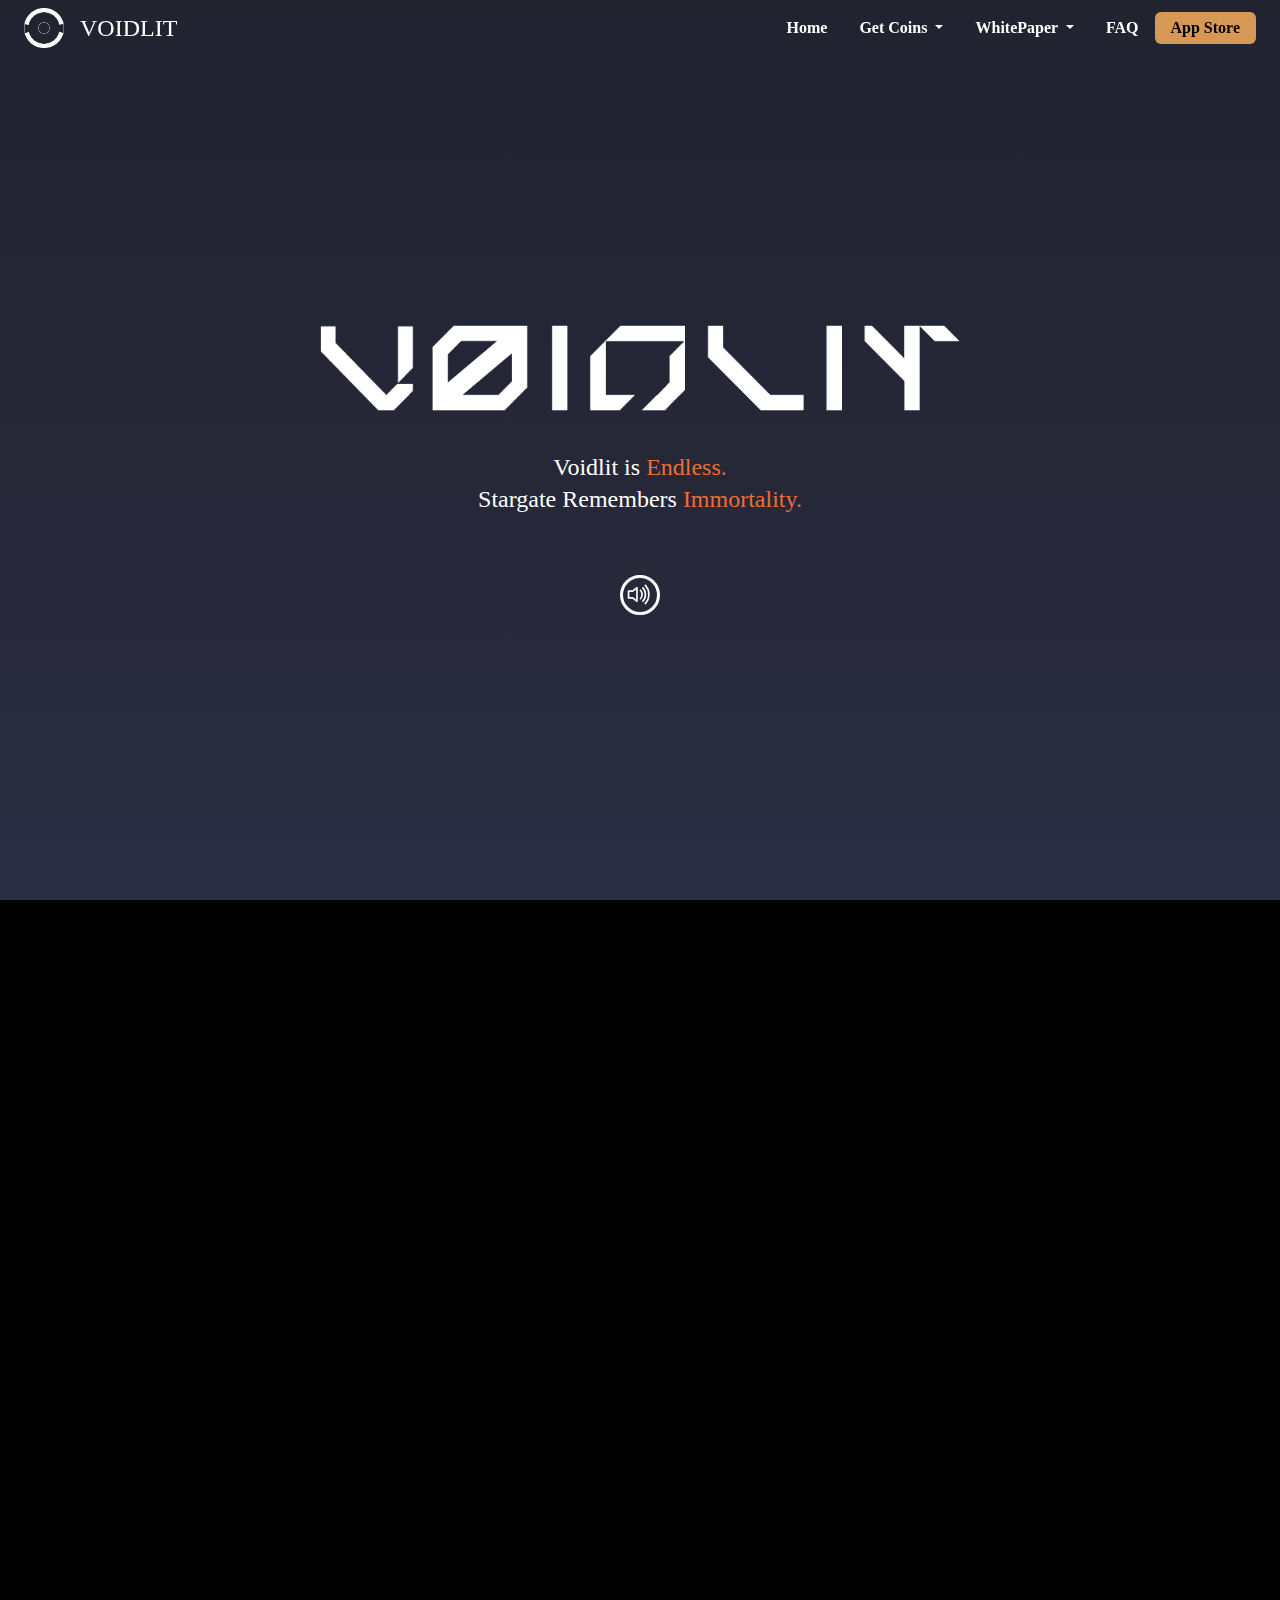
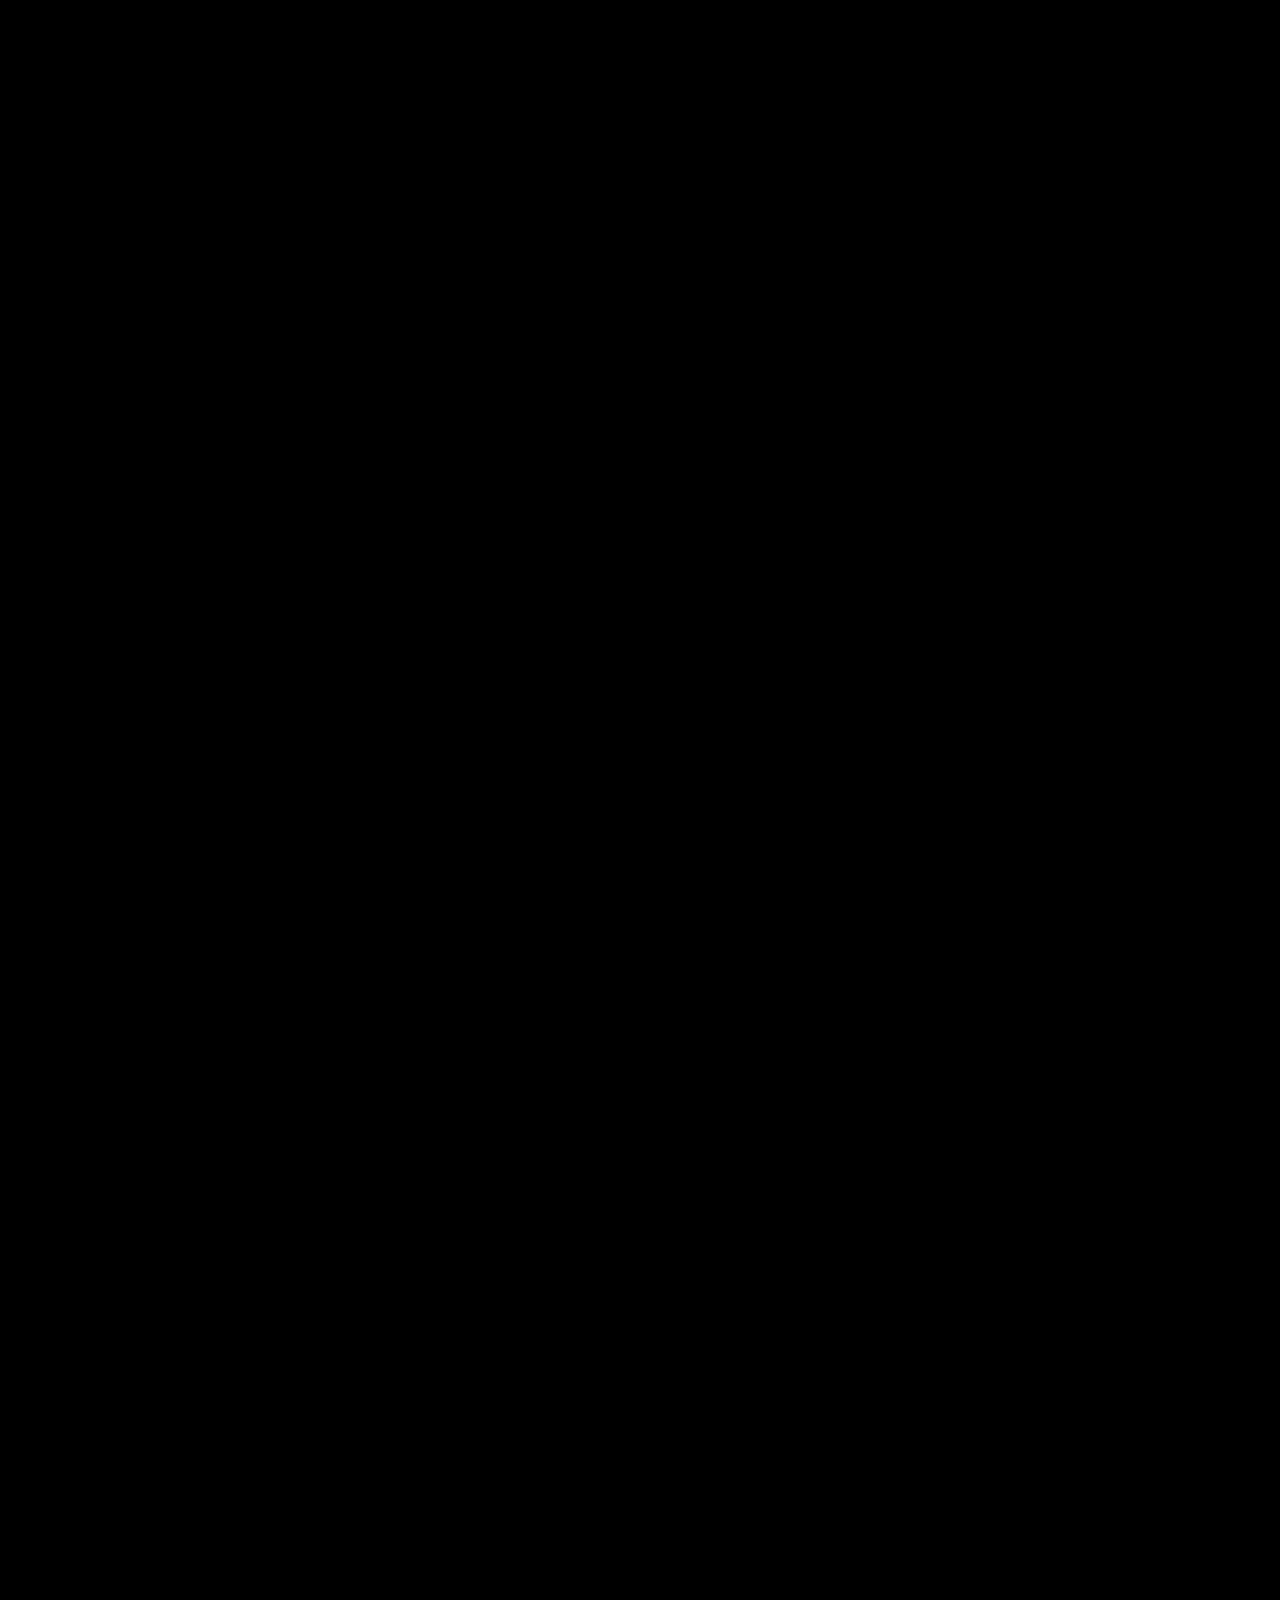
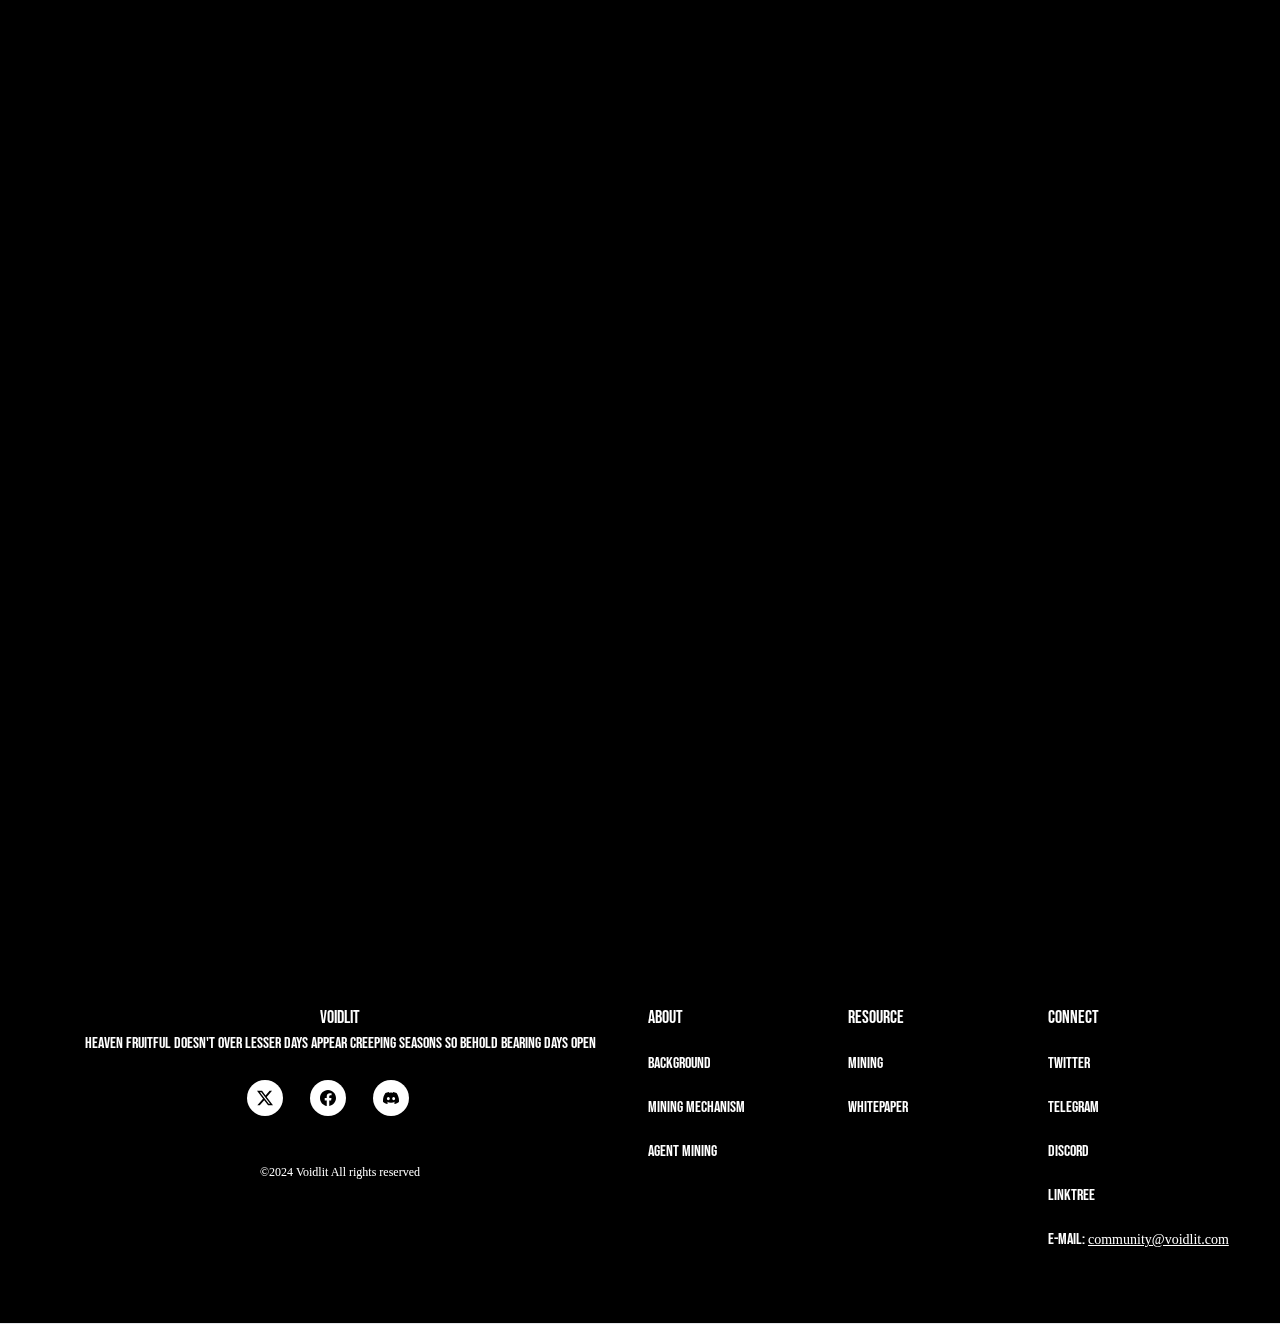
==== index.html @ 2322610c "V2.0" ====
<!DOCTYPE html><html lang="en"> <head><meta charset="UTF-8"><meta name="description" content="Astro description"><meta name="viewport" content="width=device-width"><link rel="icon" type="image/svg+xml" href="/favicon.svg"><meta name="generator" content="Astro v4.10.3"><link rel="preconnect" href="https://fonts.googleapis.com"><link rel="preconnect" href="https://fonts.gstatic.com" crossorigin><link href="https://fonts.googleapis.com/css2?family=Alata&family=Bebas+Neue&family=Cinzel:wght@400..900&family=Grenze+Gotisch:wght@100..900&family=Mate+SC&family=Oswald:wght@200..700&family=Permanent+Marker&family=Ysabeau+SC:wght@1..1000&display=swap" rel="stylesheet"><title>Voidlit | On-chain TCG powered by Solana</title><link rel="stylesheet" href="/_astro/qa.B9MJJKf0.css">
<link rel="stylesheet" href="/_astro/index.5tF28MXJ.css"><script type="module" src="/_astro/hoisted.BKORXt5b.js"></script></head> <body> <div class="cover" style=""></div>  <div class="cover" style="background-image:url('/imgs/homepage/banner3.png')" data-astro-cid-j7pv25f6></div> <!-- Bootstrap JS and Popper.js -->  <nav class="navbar navbar-expand-lg navbar-light main-menu" data-astro-cid-ymhdp2rl> <div class="w-100 d-flex px-4" data-astro-cid-ymhdp2rl> <a class="navbar-brand tw-text-white tw-font-Xyber tw-text-2xl" href="/" data-astro-cid-ymhdp2rl> <div class="logo-container tw-space-x-4" data-astro-cid-ymhdp2rl> <img src="/imgs/homepage/Logo5.png" class="logo" alt="logo" data-astro-cid-ymhdp2rl> <p data-astro-cid-ymhdp2rl>VOIDLIT</p> </div> </a> <div class="flex-grow-1" data-astro-cid-ymhdp2rl></div> <div class="collapse navbar-collapse main-menu-item" data-astro-cid-ymhdp2rl> <ul class="navbar-nav tw-font-YsabeauSC-Black" data-astro-cid-ymhdp2rl> <li class="nav-item px-2" data-astro-cid-ymhdp2rl> <a class="nav-button px-2 py-1 rounded" href="/" data-astro-cid-ymhdp2rl>Home</a> </li> <li class="nav-item dropdown px-2" data-astro-cid-ymhdp2rl> <a class="nav-button px-2 py-1 rounded dropdown-toggle" href="#" id="getCoinsDropdown" role="button" data-target="#get-coin-menu" data-astro-cid-ymhdp2rl>
Get Coins
</a> <ul class="sub-menu" id="get-coin-menu" data-astro-cid-ymhdp2rl> <li class="nav-item" data-astro-cid-ymhdp2rl><a class="dropdown-item nav-button" href="/mine" data-astro-cid-ymhdp2rl>Mine Coins</a></li> <li class="nav-item" data-astro-cid-ymhdp2rl><a class="dropdown-item nav-button" href="/buy" data-astro-cid-ymhdp2rl>Buy Coins</a></li> </ul> </li> <li class="nav-item dropdown px-2" data-astro-cid-ymhdp2rl> <a class="nav-button px-2 py-1 rounded dropdown-toggle" href="#" id="whitePaperDropdown" role="button" data-target="#white-paper-menu" data-astro-cid-ymhdp2rl>
WhitePaper
</a> <ul class="sub-menu" id="white-paper-menu" data-astro-cid-ymhdp2rl> <li class="nav-item" data-astro-cid-ymhdp2rl><a class="dropdown-item nav-button" href="https://voidlit.gitbook.io/voidlit" data-astro-cid-ymhdp2rl>View WhitePaper</a></li> <li class="nav-item" data-astro-cid-ymhdp2rl><a class="dropdown-item nav-button" href="/whitepaper/download" data-astro-cid-ymhdp2rl>Download WhitePaper</a></li> </ul> </li> <li class="nav-item px-2" data-astro-cid-ymhdp2rl> <a class="nav-button px-2 py-1 rounded" href="/qa" data-astro-cid-ymhdp2rl>FAQ</a> </li> </ul> <a href="#" class="play-button rounded px-3 py-1 justify-center tw-font-YsabeauSC-Black" data-astro-cid-ymhdp2rl>App Store</a> </div> <div class="d-flex flex-column justify-content-center" data-astro-cid-ymhdp2rl> <div class="navbar-toggler" data-astro-cid-ymhdp2rl> <button class=" btn btn-nav" type="button" id="menu-button" data-target=".main-menu-item" data-astro-cid-ymhdp2rl>
Menu
</button> </div> </div> </div> </nav>   <div class="pb-4 overflow-hidden" data-astro-cid-j7pv25f6> <div class="cover-gap d-flex justify-content-center align-items-center" data-astro-cid-kggsjsm4> <div class="video" data-astro-cid-kggsjsm4> <video autoplay loop poster="/videos/Voidlit.mp4" data-astro-cid-kggsjsm4> <source src="/videos/Voidlit.mp4" type="video/mp4" data-astro-cid-kggsjsm4> </video> </div> <div class="tw-flex tw-flex-col align-items-center" data-astro-cid-kggsjsm4> <img src="/imgs/homepage/voidilit.png" class="tw-text-center tw-py-10 tw-w-1/2 tw-self-center" data-astro-cid-kggsjsm4> <h5 class="tw-font-Brik tw-text-white tw-text-2xl tw-text-center" data-astro-cid-kggsjsm4> <p data-astro-cid-kggsjsm4>
Voidlit is
<span class="custom-font-color" data-astro-cid-kggsjsm4>Endless.</span> </p> <p data-astro-cid-kggsjsm4>
Stargate Remembers
<span class="custom-font-color" data-astro-cid-kggsjsm4>Immortality.</span> </p> </h5> <div class="volume-icon" data-astro-cid-kggsjsm4> <img class="svg-icon mute" style="mask-image:url(/_astro/volume-mute.B3zm_ADz.svg)" data-astro-cid-kggsjsm4> <img class="svg-icon volume-up" style="mask-image:url(/_astro/volume-up.BZxguhgV.svg)" data-astro-cid-kggsjsm4> </div> </div> </div>   <div class="fade-in-item" data-percent="0.99" data-astro-cid-4tdzzt2n> <div class="fade-in-inner" data-astro-cid-4tdzzt2n>  </div> </div>   <div class="fade-in-item" data-percent="0.33" data-astro-cid-4tdzzt2n> <div class="fade-in-inner" data-astro-cid-4tdzzt2n>  <div class="stacks" style="height:100vh" data-astro-cid-k4ozdy2a>  <div class="stacks" style="" data-astro-cid-k4ozdy2a>  <div class="summary overflow-hidden" data-astro-cid-mwoz7url> <div class="split-view" data-astro-cid-ffchkiwc> <div class="split-left" data-astro-cid-ffchkiwc> <div class="position-relative h-100 d-flex flex-column align-items-stretch" data-astro-cid-mwoz7url> <div class="details" data-astro-cid-mwoz7url> <div class="details-inner" data-astro-cid-mwoz7url> <div class="summary-details tw-text-white tw-space-y-2" data-astro-cid-rbvcgech> <h2 class="tw-font-Brik" data-astro-cid-rbvcgech>Voidlit-Card is on-chain assets. </h2> <h5 class="tw-font-Mono tw-text-void-secondary tw-text-2xl" data-astro-cid-rbvcgech>You can get Voidlit Card from:</h5> <div class="content tw-font-ShareTech tw-space-y-4 tw-text-xl" data-astro-cid-rbvcgech> <p data-astro-cid-rbvcgech>· Mining Voidlit Coin to purchase Voidlit-Card packs in the store. Voidlit Coin is the governance token of Voidlit.</p> <p data-astro-cid-rbvcgech>· Buy Voidlit-Card in the NFT marketplace, like Opensea and MagicEden.</p> <p data-astro-cid-rbvcgech>· Win a Card Game. You will randomly obtain a card from your opponent's deck. </p> </div> </div>  <div class="summary-details tw-text-white tw-space-y-2" data-astro-cid-gpedzyug> <h5 class="tw-font-Brik" data-astro-cid-gpedzyug>
Voidlit is wholly owned by the community. Through the on-chain governance, players can master the rule set and vote to decide on updates each game season. Players can also:
</h5> <div class="content tw-font-ShareTech tw-space-y-4 tw-text-xl" data-astro-cid-gpedzyug> <p data-astro-cid-gpedzyug> Purchase Voidlit Card Packs </p> <p data-astro-cid-gpedzyug> a specific Voidlit Card in the Game Store and enjoy a 20% discount.</p> <p data-astro-cid-gpedzyug> Designing Cards</p> <p data-astro-cid-gpedzyug> Prohibiting disequilibrium cards</p> <p data-astro-cid-gpedzyug> Republishing certain practical cards</p> <p data-astro-cid-gpedzyug> Locking in certain commemorative cards</p> <p data-astro-cid-gpedzyug> Hosting events through voting </p> </div> </div>  <div class="summary-details tw-text-white tw-space-y-2" data-astro-cid-yp56ste3> <div class="d-flex flex-column" data-astro-cid-yp56ste3> <div class="d-flex flex-row tw-bg-void-info tw-border tw-border-slate-400 tw-h-10 tw-font-Brik tw-text-xl tw-text-void-secondary" data-astro-cid-yp56ste3> <div class="row-1 col-3 tw-px-8 tw-py-2" data-astro-cid-yp56ste3></div> <div class="row-3 col-9 tw-px-8 tw-py-2" data-astro-cid-yp56ste3> <div class="flex-grow-1" data-astro-cid-yp56ste3>
Token Elements
</div> </div> </div> <div class="d-flex flex-row tw-border tw-border-slate-400 tw-h-14" data-astro-cid-yp56ste3> <div class="row-1 col-3 tw-text-void-secondary tw-p-2" data-astro-cid-yp56ste3> <div class="flex-grow-1" data-astro-cid-yp56ste3>
Name
</div> </div> <div class="row-3 col-9 tw-font-ShareTech tw-text-base" data-astro-cid-yp56ste3> <div class="flex-grow-1" data-astro-cid-yp56ste3>
Voidlit Coin
</div> </div> </div> <div class="d-flex flex-row tw-border tw-border-slate-400 tw-h-14" data-astro-cid-yp56ste3> <div class="row-1 col-3 tw-text-void-secondary tw-p-2" data-astro-cid-yp56ste3> <div class="flex-grow-1" data-astro-cid-yp56ste3>Symbol</div> </div> <div class="row-3 col-9 tw-font-ShareTech tw-text-base" data-astro-cid-yp56ste3> <div class="flex-grow-1" data-astro-cid-yp56ste3>VC</div> </div> </div> <div class="d-flex flex-row tw-border tw-border-slate-400 tw-h-14" data-astro-cid-yp56ste3> <div class="row-1 col-3 tw-text-void-secondary tw-p-2" data-astro-cid-yp56ste3> <div class="flex-grow-1" data-astro-cid-yp56ste3>Total Supply</div> </div> <div class="row-3 col-9 tw-font-ShareTech tw-text-base" data-astro-cid-yp56ste3> <div class="flex-grow-1" data-astro-cid-yp56ste3>260,000,000</div> </div> </div> <div class="d-flex flex-row tw-border tw-border-slate-400 tw-h-14" data-astro-cid-yp56ste3> <div class="row-1 col-3 tw-text-void-secondary tw-p-2" data-astro-cid-yp56ste3> <div class="flex-grow-1" data-astro-cid-yp56ste3>Mining</div> </div> <div class="row-3 col-9 tw-font-ShareTech tw-text-base" data-astro-cid-yp56ste3> <div class="flex-grow-1" data-astro-cid-yp56ste3>GPU Proof of Work</div> </div> </div> <div class="d-flex flex-row tw-border tw-border-slate-400 tw-h-14" data-astro-cid-yp56ste3> <div class="row-1 col-3 tw-text-void-secondary tw-p-2" data-astro-cid-yp56ste3> <div class="flex-grow-1" data-astro-cid-yp56ste3>
Token<br data-astro-cid-yp56ste3>Address
</div> </div> <div class="row-3 col-9 tw-font-ShareTech tw-text-base" data-astro-cid-yp56ste3> <div class="flex-grow-1" data-astro-cid-yp56ste3> <span class="tw-text-void-secondary" data-astro-cid-yp56ste3>CRZ</span>DgCZGajAM2QvtAy29bpKwedNrBxxtt2v5HqBdHSav
</div> </div> </div> <div class="d-flex flex-row tw-border tw-border-slate-400 tw-h-14" data-astro-cid-yp56ste3> <div class="row-1 col-3 tw-text-void-secondary tw-p-2" data-astro-cid-yp56ste3> <div class="flex-grow-1" data-astro-cid-yp56ste3>Contract<br data-astro-cid-yp56ste3>Address</div></div> <div class="row-3 col-9 tw-font-ShareTech tw-text-base" data-astro-cid-yp56ste3> <div class="flex-grow-1" data-astro-cid-yp56ste3><span class="tw-text-void-secondary" data-astro-cid-yp56ste3>BURN</span>eP7Rw7oDKxcsKsBhWAtdC4Vjg3vkzmMWTWsbAkz5</div> </div> </div> <div class="d-flex flex-row tw-border tw-border-slate-400 tw-h-14" data-astro-cid-yp56ste3> <div class="row-1 col-3 tw-text-void-secondary tw-p-2" data-astro-cid-yp56ste3> <div class="flex-grow-1" data-astro-cid-yp56ste3>Ownership</div> </div> <div class="row-3 col-9 tw-font-ShareTech tw-text-base" data-astro-cid-yp56ste3> <div class="flex-grow-1" data-astro-cid-yp56ste3>Fully community-owned</div> </div> </div> </div> </div>  </div> <div class="control-arrow" data-astro-cid-mwoz7url> <button class="left" data-astro-cid-mwoz7url></button> <div class="flex-grow-1" data-astro-cid-mwoz7url></div> <button class="right" data-astro-cid-mwoz7url></button> </div> </div> </div> </div> <div class="split-right" data-astro-cid-ffchkiwc> <div class="position-relative h-100 d-flex flex-column align-items-stretch" data-astro-cid-mwoz7url> <div class="trans-frame" data-astro-cid-mwoz7url> <div class="trans-frame-inner" data-astro-cid-mwoz7url> <div class="transition" data-astro-cid-mwoz7url></div> <div data-astro-cid-mwoz7url> <div class="dots" data-astro-cid-mwoz7url> <div class="dot" data-astro-cid-mwoz7url></div> <div class="dot" data-astro-cid-mwoz7url></div> <div class="dot" data-astro-cid-mwoz7url></div> </div> </div> </div> </div> </div> </div> </div>   </div>  </div>     </div>   </div> </div>   <div class="fade-in-item" data-percent="0.6" data-astro-cid-4tdzzt2n> <div class="fade-in-inner" data-astro-cid-4tdzzt2n>  <div class="vh-100 page-frame" data-astro-cid-j7pv25f6> <div class="split-view" data-astro-cid-ffchkiwc> <div class="split-left" data-astro-cid-ffchkiwc> <div class="left-frame" data-astro-cid-j7pv25f6> <div class="tw-space-y-6 tw-justify-center " data-astro-cid-j7pv25f6> <h1 class="tw-font-Brik tw-text-white tw-text-4xl tw-font-bold tw-tracking-tight tw-text-center" data-astro-cid-j7pv25f6>
Story
</h1> <div class="tw-font-ShareTech tw-text-white tw-text-2xl tw-space-y-4 tw-items-center tw-p-4" data-astro-cid-j7pv25f6> <p data-astro-cid-j7pv25f6>
The <span class="tw-text-white" data-astro-cid-j7pv25f6>Charizard</span> has emerged from the depths of the <span class="tw-text-charizard-old-yellow" data-astro-cid-j7pv25f6>Solana</span> realm, ready to unleash its fiery dragon breath upon the world of MEME coins. By transferring your MEME coins into the fuel reactor, you&apos;re becoming art of an epic mining revolution.
</p> <p data-astro-cid-j7pv25f6>
Each burst of flame from the Charizard transforms your MEME coins into the fuel that powers the mining operation. The more fuel you provide, the more intense the combustion, leading to unparalleled mining efficiency.
</p> <p data-astro-cid-j7pv25f6>
And here&apos;s where it gets even more exciting: the Mining Ratio are directly influenced by your Fuel Reactor.
</p> <p data-astro-cid-j7pv25f6>
Let’s <a href="/dapp" class="text-text-white hover:tw-text-white" data-astro-cid-j7pv25f6>&quot;Burn MEMEs
								to Earn&quot;.</a> </p> </div> <div class="tw-flex tw-flex-row tw-p-4 tw-mx-36 tw-space-x-3 tw-justify-center" data-astro-cid-j7pv25f6> <p class="tw-font-YsabeauSC-Black tw-text-charizard-footer-grey hover:tw-text-charizard-blue tw-text-2xl tw-font-bold tw-tracking-tight tw-pr-4" data-astro-cid-j7pv25f6>
Powered by Solana
</p> <img src="/imgs/homepage/Sol-logo.svg" class="logo" alt="logo" data-astro-cid-j7pv25f6> </div> </div> </div> </div> <div class="split-right" data-astro-cid-ffchkiwc> <div class="right-frame" data-astro-cid-j7pv25f6> <div class="p-2 bg-image" style="background-image: url(/imgs/cover.png);" data-astro-cid-j7pv25f6></div> </div> </div> </div>   </div>  </div> </div>   <div class="fade-in-item" data-percent="0.4" data-astro-cid-4tdzzt2n> <div class="fade-in-inner" data-astro-cid-4tdzzt2n>  <div class="vh-100 page-frame" data-astro-cid-j7pv25f6> <div class="split-view" data-astro-cid-ffchkiwc> <div class="split-left" data-astro-cid-ffchkiwc> <div class="left-frame" data-astro-cid-j7pv25f6> <div class="p-2 bg-image" style="background-image: url(/imgs/cover.png);" data-astro-cid-j7pv25f6></div> </div> </div> <div class="split-right" data-astro-cid-ffchkiwc> <div class="right-frame" data-astro-cid-j7pv25f6> <div class="p-2 tw-font-Brik tw-text-white" data-astro-cid-j7pv25f6> <h3 class="py-2" data-astro-cid-j7pv25f6>AAA Art and Development Game Studio</h3> <span data-astro-cid-j7pv25f6>Skrice Studios specializes in creating high-quality 3D art and animations. We aim to bring one of the highest quality games to mobile and onboard Web2 to Web3 through a rich experience.</span> <a class="main-button m-4 float-end" href="#" data-astro-cid-j7pv25f6>View</a> </div> </div> </div> </div>   </div>  </div> </div>   <div class="fade-in-item" data-percent="0.1" data-astro-cid-4tdzzt2n> <div class="fade-in-inner" data-astro-cid-4tdzzt2n>  <div class="road-map d-flex justify-content-center flex-column" data-astro-cid-okzj6pft> <h2 class="pb-4" data-astro-cid-okzj6pft>Road Map</h2> <div class="map row flex-nowrap pt-4 tw-font-Brik tw-text-white" data-astro-cid-okzj6pft> <div class="milestone empty " data-astro-cid-aj2fhl54> <div class="content" data-astro-cid-aj2fhl54> <div class="box-frame" data-astro-cid-aj2fhl54></div> <h4 class="mt-1" data-astro-cid-aj2fhl54>Title</h4> <span data-astro-cid-aj2fhl54>The quick brown fox jumped over the lazy dog.</span> <div class="date" data-astro-cid-aj2fhl54>Dec 12. 2024</div> </div> <div class="line" data-astro-cid-aj2fhl54></div> </div>  <div class="milestone empty " data-astro-cid-aj2fhl54> <div class="content" data-astro-cid-aj2fhl54> <div class="box-frame" data-astro-cid-aj2fhl54></div> <h4 class="mt-1" data-astro-cid-aj2fhl54>Title</h4> <span data-astro-cid-aj2fhl54>The quick brown fox jumped over the lazy dog.</span> <div class="date" data-astro-cid-aj2fhl54>Dec 12. 2024</div> </div> <div class="line" data-astro-cid-aj2fhl54></div> </div>  <div class="milestone content-in " data-astro-cid-aj2fhl54> <div class="content" data-astro-cid-aj2fhl54> <div class="box-frame" data-astro-cid-aj2fhl54></div> <h4 class="mt-1" data-astro-cid-aj2fhl54>Title</h4> <span data-astro-cid-aj2fhl54>The quick brown fox jumped over the lazy dog.</span> <div class="date" data-astro-cid-aj2fhl54>Dec 12. 2024</div> </div> <div class="line" data-astro-cid-aj2fhl54></div> </div>  <div class="milestone content-in selected" data-astro-cid-aj2fhl54> <div class="content" data-astro-cid-aj2fhl54> <div class="box-frame" data-astro-cid-aj2fhl54></div> <h4 class="mt-1" data-astro-cid-aj2fhl54>Title</h4> <span data-astro-cid-aj2fhl54>The quick brown fox jumped over the lazy dog.</span> <div class="date" data-astro-cid-aj2fhl54>Dec 12. 2024</div> </div> <div class="line" data-astro-cid-aj2fhl54></div> </div>  <div class="milestone content-in " data-astro-cid-aj2fhl54> <div class="content" data-astro-cid-aj2fhl54> <div class="box-frame" data-astro-cid-aj2fhl54></div> <h4 class="mt-1" data-astro-cid-aj2fhl54>Title</h4> <span data-astro-cid-aj2fhl54>The quick brown fox jumped over the lazy dog.</span> <div class="date" data-astro-cid-aj2fhl54>Dec 12. 2024</div> </div> <div class="line" data-astro-cid-aj2fhl54></div> </div>  <div class="milestone content-in " data-astro-cid-aj2fhl54> <div class="content" data-astro-cid-aj2fhl54> <div class="box-frame" data-astro-cid-aj2fhl54></div> <h4 class="mt-1" data-astro-cid-aj2fhl54>Title</h4> <span data-astro-cid-aj2fhl54>The quick brown fox jumped over the lazy dog.</span> <div class="date" data-astro-cid-aj2fhl54>Dec 12. 2024</div> </div> <div class="line" data-astro-cid-aj2fhl54></div> </div>  <div class="milestone content-in " data-astro-cid-aj2fhl54> <div class="content" data-astro-cid-aj2fhl54> <div class="box-frame" data-astro-cid-aj2fhl54></div> <h4 class="mt-1" data-astro-cid-aj2fhl54>Title</h4> <span data-astro-cid-aj2fhl54>The quick brown fox jumped over the lazy dog.</span> <div class="date" data-astro-cid-aj2fhl54>Dec 12. 2024</div> </div> <div class="line" data-astro-cid-aj2fhl54></div> </div>  <div class="milestone content-in " data-astro-cid-aj2fhl54> <div class="content" data-astro-cid-aj2fhl54> <div class="box-frame" data-astro-cid-aj2fhl54></div> <h4 class="mt-1" data-astro-cid-aj2fhl54>Title</h4> <span data-astro-cid-aj2fhl54>The quick brown fox jumped over the lazy dog.</span> <div class="date" data-astro-cid-aj2fhl54>Dec 12. 2024</div> </div> <div class="line" data-astro-cid-aj2fhl54></div> </div>  <div class="milestone content-in " data-astro-cid-aj2fhl54> <div class="content" data-astro-cid-aj2fhl54> <div class="box-frame" data-astro-cid-aj2fhl54></div> <h4 class="mt-1" data-astro-cid-aj2fhl54>Title</h4> <span data-astro-cid-aj2fhl54>The quick brown fox jumped over the lazy dog.</span> <div class="date" data-astro-cid-aj2fhl54>Dec 12. 2024</div> </div> <div class="line" data-astro-cid-aj2fhl54></div> </div>  <div class="milestone content-in " data-astro-cid-aj2fhl54> <div class="content" data-astro-cid-aj2fhl54> <div class="box-frame" data-astro-cid-aj2fhl54></div> <h4 class="mt-1" data-astro-cid-aj2fhl54>Title</h4> <span data-astro-cid-aj2fhl54>The quick brown fox jumped over the lazy dog.</span> <div class="date" data-astro-cid-aj2fhl54>Dec 12. 2024</div> </div> <div class="line" data-astro-cid-aj2fhl54></div> </div>  <div class="milestone content-in " data-astro-cid-aj2fhl54> <div class="content" data-astro-cid-aj2fhl54> <div class="box-frame" data-astro-cid-aj2fhl54></div> <h4 class="mt-1" data-astro-cid-aj2fhl54>Title</h4> <span data-astro-cid-aj2fhl54>The quick brown fox jumped over the lazy dog.</span> <div class="date" data-astro-cid-aj2fhl54>Dec 12. 2024</div> </div> <div class="line" data-astro-cid-aj2fhl54></div> </div>  <div class="milestone empty " data-astro-cid-aj2fhl54> <div class="content" data-astro-cid-aj2fhl54> <div class="box-frame" data-astro-cid-aj2fhl54></div> <h4 class="mt-1" data-astro-cid-aj2fhl54>Title</h4> <span data-astro-cid-aj2fhl54>The quick brown fox jumped over the lazy dog.</span> <div class="date" data-astro-cid-aj2fhl54>Dec 12. 2024</div> </div> <div class="line" data-astro-cid-aj2fhl54></div> </div>  <div class="milestone empty " data-astro-cid-aj2fhl54> <div class="content" data-astro-cid-aj2fhl54> <div class="box-frame" data-astro-cid-aj2fhl54></div> <h4 class="mt-1" data-astro-cid-aj2fhl54>Title</h4> <span data-astro-cid-aj2fhl54>The quick brown fox jumped over the lazy dog.</span> <div class="date" data-astro-cid-aj2fhl54>Dec 12. 2024</div> </div> <div class="line" data-astro-cid-aj2fhl54></div> </div>  </div> </div>    </div> </div>   </div>  <footer class="tw-border-b overflow-hidden footer" data-astro-cid-sz7xmlte> <div class="tw-flex tw-lg:flex-row tw-md:flex-col tw-sm:flex-col tw-py-8 tw-px-10 tw-text-white" data-astro-cid-sz7xmlte> <div class="tw-flex tw-flex-col tw-items-center tw-basis-1/2 tw-space-y-6 tw-px-2 tw-pt-2" data-astro-cid-sz7xmlte> <p class="tw-text-lg" data-astro-cid-sz7xmlte>
Voidlit
</p>
Heaven fruitful doesn't over lesser days appear creeping seasons so behold bearing days open
<div data-astro-cid-sz7xmlte> <a class="icon-link me-2 me-md-4" href="#" data-astro-cid-sz7xmlte> <img src="/_astro/twitter-x.XX-07nhO.svg" data-astro-cid-sz7xmlte> </a> <a class="icon-link me-2 me-md-4" href="#" data-astro-cid-sz7xmlte> <img src="/_astro/facebook.DrqqR34E.svg" data-astro-cid-sz7xmlte> </a> <a class="icon-link me-2 me-md-4" href="#" data-astro-cid-sz7xmlte> <img src="/_astro/discord.yba7Y53e.svg" data-astro-cid-sz7xmlte> </a> </div> <p class="tw-font-Cinzel-Medium tw-text-xs tw-py-4" data-astro-cid-sz7xmlte>
©2024 Voidlit All rights reserved
</p> </div> <div class="tw-basis-2/12 tw-space-y-5 tw-justify-between tw-content-start tw-px-2 tw-pt-2" data-astro-cid-sz7xmlte> <p class="tw-text-lg" data-astro-cid-sz7xmlte>
About
</p> <p class="tw-text-m hover:tw-text-white" data-astro-cid-sz7xmlte> <a href="/story" data-astro-cid-sz7xmlte>Background</a> </p> <p class="tw-text-m hover:tw-text-white" data-astro-cid-sz7xmlte> <a href="/mining_mechanism" data-astro-cid-sz7xmlte>Mining Mechanism</a> </p> <p class="tw-text-m hover:tw-text-white" data-astro-cid-sz7xmlte> <a href="/agent" data-astro-cid-sz7xmlte>Agent Mining</a> </p> </div> <div class="tw-basis-2/12 tw-space-y-5 tw-justify-between tw-content-start tw-px-2 tw-pt-2" data-astro-cid-sz7xmlte> <p class="tw-text-lg" data-astro-cid-sz7xmlte>
Resource
</p> <p class="text-m hover:tw-text-white" data-astro-cid-sz7xmlte> <a href="/dapp" data-astro-cid-sz7xmlte>Mining</a> </p> <p class="text-m hover:tw-text-white" data-astro-cid-sz7xmlte> <a href="https://voidlit.gitbook.io/voidlit" data-astro-cid-sz7xmlte>Whitepaper</a> </p> </div> <div class="tw-basis-2/12 tw-space-y-5 tw-justify-between tw-content-start tw-px-2 tw-pt-2" data-astro-cid-sz7xmlte> <p class="tw-text-lg" data-astro-cid-sz7xmlte>
Connect
</p> <p class="tw-text-m hover:tw-text-white" data-astro-cid-sz7xmlte> <a href="#" data-astro-cid-sz7xmlte>Twitter</a> </p> <p class="tw-text-m hover:tw-text-white" data-astro-cid-sz7xmlte> <a href="#" data-astro-cid-sz7xmlte>Telegram</a> </p> <p class="tw-text-m hover:tw-text-white" data-astro-cid-sz7xmlte> <a href="#" data-astro-cid-sz7xmlte>Discord</a> </p> <p class="#tw-text-m hover:tw-text-white" data-astro-cid-sz7xmlte> <a href="#" data-astro-cid-sz7xmlte>Linktree</a> </p> <p class="#tw-text-m hover:tw-text-white" data-astro-cid-sz7xmlte>
E-mail: <span class="tw-underline tw-text-sm tw-font-Comfortaa" data-astro-cid-sz7xmlte>community@voidlit.com</span> </p> </div> </div> </footer>  </body></html>
---- _astro/qa.B9MJJKf0.css ----
@charset "UTF-8";.logo[data-astro-cid-ymhdp2rl]{width:40px;height:auto;max-width:100%}.play-button[data-astro-cid-ymhdp2rl]{text-decoration:none;font-weight:600;background-color:#d89855;color:var(--bs-body-bg)}.play-button[data-astro-cid-ymhdp2rl]:hover{background-color:#ec6e36}.nav-button[data-astro-cid-ymhdp2rl]{text-decoration:none;font-weight:600;background-color:transparent}.nav-button[data-astro-cid-ymhdp2rl]:hover{color:#45484a}.logo-container[data-astro-cid-ymhdp2rl]{display:flex;align-items:center}.main-menu[data-astro-cid-ymhdp2rl]{transition:all .3s;position:fixed;top:0;left:0;width:100vw;z-index:10}.main-menu[data-astro-cid-ymhdp2rl] .main-menu-item[data-astro-cid-ymhdp2rl]{justify-content:end}.btn-nav[data-astro-cid-ymhdp2rl]{padding:0 8px;--bs-btn-hover-bg: color-mix(in srgb, var(--bs-body-color), var(--bs-body-bg) 20%);--bs-btn-border-color: color-mix(in srgb, var(--bs-body-color), var(--bs-body-bg) 50%);--bs-btn-hover-border-color: color-mix(in srgb, var(--bs-body-color), var(--bs-body-bg));--bs-btn-hover-color: var(--bs-body-color);--bs-btn-bg: var(--bs-body-color);--bs-btn-box-shadow: var(--bs-body-color);box-shadow:1px 1px 4px var(--bs-btn-box-shadow);--bs-border-radius: 2px}.btn-nav[data-astro-cid-ymhdp2rl]:hover{box-shadow:1px 1px 8px var(--bs-btn-box-shadow)}.btn-nav[data-astro-cid-ymhdp2rl]:active{background-color:var(--bs-body-bg);color:var(--bs-body-color)}.menu-icon[data-astro-cid-ymhdp2rl]{width:36px;height:36px;background-color:var(--bs-body-color)}.navbar-brand[data-astro-cid-ymhdp2rl]{padding:0}.sub-menu[data-astro-cid-ymhdp2rl]{transform-origin:top left;transition:all .3s;height:0;overflow:hidden;position:absolute}.sub-menu[data-astro-cid-ymhdp2rl].display{height:unset}@media (max-width: 992px){.main-menu[data-astro-cid-ymhdp2rl] .sub-menu[data-astro-cid-ymhdp2rl]{position:static;padding-left:24px}.main-menu[data-astro-cid-ymhdp2rl] .main-menu-item[data-astro-cid-ymhdp2rl]{position:absolute;top:60px;right:36px;background-color:var(--bs-body-color);color:var(--bs-body-bg);z-index:20;border-radius:var(--bs-border-radius);box-shadow:1px 1px 6px var(--bs-body-color);display:flex;flex-direction:column;transition:all .3s;transform:scaleY(0);transform-origin:top left;align-items:stretch}.main-menu[data-astro-cid-ymhdp2rl] .main-menu-item[data-astro-cid-ymhdp2rl] .navbar-nav[data-astro-cid-ymhdp2rl]{display:flex;flex-direction:column;align-items:stretch}.btn-nav[data-astro-cid-ymhdp2rl]{color:var(--bs-body-bg)}.main-menu[data-astro-cid-ymhdp2rl] .main-menu-item[data-astro-cid-ymhdp2rl] .btn-nav[data-astro-cid-ymhdp2rl],.main-menu[data-astro-cid-ymhdp2rl] .main-menu-item[data-astro-cid-ymhdp2rl] .btn-nav[data-astro-cid-ymhdp2rl]:hover,.main-menu[data-astro-cid-ymhdp2rl] .main-menu-item[data-astro-cid-ymhdp2rl] .btn-nav[data-astro-cid-ymhdp2rl]:active{border:none;box-shadow:none;width:100%;text-align:end}.main-menu[data-astro-cid-ymhdp2rl] .main-menu-item[data-astro-cid-ymhdp2rl].display{transform:scaleY(1)}}/*!
 * Bootstrap  v5.3.3 (https://getbootstrap.com/)
 * Copyright 2011-2024 The Bootstrap Authors
 * Licensed under MIT (https://github.com/twbs/bootstrap/blob/main/LICENSE)
 */:root,[data-bs-theme=light]{--bs-blue: #0d6efd;--bs-indigo: #6610f2;--bs-purple: #6f42c1;--bs-pink: #d63384;--bs-red: #dc3545;--bs-orange: #fd7e14;--bs-yellow: #ffc107;--bs-green: #198754;--bs-teal: #20c997;--bs-cyan: #0dcaf0;--bs-black: #000;--bs-white: #fff;--bs-gray: #6c757d;--bs-gray-dark: #343a40;--bs-gray-100: #f8f9fa;--bs-gray-200: #e9ecef;--bs-gray-300: #dee2e6;--bs-gray-400: #ced4da;--bs-gray-500: #adb5bd;--bs-gray-600: #6c757d;--bs-gray-700: #495057;--bs-gray-800: #343a40;--bs-gray-900: #212529;--bs-primary: #0d6efd;--bs-secondary: #6c757d;--bs-success: #198754;--bs-info: #0dcaf0;--bs-warning: #ffc107;--bs-danger: #dc3545;--bs-light: #f8f9fa;--bs-dark: #212529;--bs-primary-rgb: 13, 110, 253;--bs-secondary-rgb: 108, 117, 125;--bs-success-rgb: 25, 135, 84;--bs-info-rgb: 13, 202, 240;--bs-warning-rgb: 255, 193, 7;--bs-danger-rgb: 220, 53, 69;--bs-light-rgb: 248, 249, 250;--bs-dark-rgb: 33, 37, 41;--bs-primary-text-emphasis: #052c65;--bs-secondary-text-emphasis: #2b2f32;--bs-success-text-emphasis: #0a3622;--bs-info-text-emphasis: #055160;--bs-warning-text-emphasis: #664d03;--bs-danger-text-emphasis: #58151c;--bs-light-text-emphasis: #495057;--bs-dark-text-emphasis: #495057;--bs-primary-bg-subtle: #cfe2ff;--bs-secondary-bg-subtle: #e2e3e5;--bs-success-bg-subtle: #d1e7dd;--bs-info-bg-subtle: #cff4fc;--bs-warning-bg-subtle: #fff3cd;--bs-danger-bg-subtle: #f8d7da;--bs-light-bg-subtle: #fcfcfd;--bs-dark-bg-subtle: #ced4da;--bs-primary-border-subtle: #9ec5fe;--bs-secondary-border-subtle: #c4c8cb;--bs-success-border-subtle: #a3cfbb;--bs-info-border-subtle: #9eeaf9;--bs-warning-border-subtle: #ffe69c;--bs-danger-border-subtle: #f1aeb5;--bs-light-border-subtle: #e9ecef;--bs-dark-border-subtle: #adb5bd;--bs-white-rgb: 255, 255, 255;--bs-black-rgb: 0, 0, 0;--bs-font-sans-serif: system-ui, -apple-system, "Segoe UI", Roboto, "Helvetica Neue", "Noto Sans", "Liberation Sans", Arial, sans-serif, "Apple Color Emoji", "Segoe UI Emoji", "Segoe UI Symbol", "Noto Color Emoji";--bs-font-monospace: SFMono-Regular, Menlo, Monaco, Consolas, "Liberation Mono", "Courier New", monospace;--bs-gradient: linear-gradient(180deg, rgba(255, 255, 255, .15), rgba(255, 255, 255, 0));--bs-body-font-family: var(--bs-font-sans-serif);--bs-body-font-size: 1rem;--bs-body-font-weight: 400;--bs-body-line-height: 1.5;--bs-body-color: #212529;--bs-body-color-rgb: 33, 37, 41;--bs-body-bg: #fff;--bs-body-bg-rgb: 255, 255, 255;--bs-emphasis-color: #000;--bs-emphasis-color-rgb: 0, 0, 0;--bs-secondary-color: rgba(33, 37, 41, .75);--bs-secondary-color-rgb: 33, 37, 41;--bs-secondary-bg: #e9ecef;--bs-secondary-bg-rgb: 233, 236, 239;--bs-tertiary-color: rgba(33, 37, 41, .5);--bs-tertiary-color-rgb: 33, 37, 41;--bs-tertiary-bg: #f8f9fa;--bs-tertiary-bg-rgb: 248, 249, 250;--bs-heading-color: inherit;--bs-link-color: #0d6efd;--bs-link-color-rgb: 13, 110, 253;--bs-link-decoration: underline;--bs-link-hover-color: #0a58ca;--bs-link-hover-color-rgb: 10, 88, 202;--bs-code-color: #d63384;--bs-highlight-color: #212529;--bs-highlight-bg: #fff3cd;--bs-border-width: 1px;--bs-border-style: solid;--bs-border-color: #dee2e6;--bs-border-color-translucent: rgba(0, 0, 0, .175);--bs-border-radius: .375rem;--bs-border-radius-sm: .25rem;--bs-border-radius-lg: .5rem;--bs-border-radius-xl: 1rem;--bs-border-radius-xxl: 2rem;--bs-border-radius-2xl: var(--bs-border-radius-xxl);--bs-border-radius-pill: 50rem;--bs-box-shadow: 0 .5rem 1rem rgba(0, 0, 0, .15);--bs-box-shadow-sm: 0 .125rem .25rem rgba(0, 0, 0, .075);--bs-box-shadow-lg: 0 1rem 3rem rgba(0, 0, 0, .175);--bs-box-shadow-inset: inset 0 1px 2px rgba(0, 0, 0, .075);--bs-focus-ring-width: .25rem;--bs-focus-ring-opacity: .25;--bs-focus-ring-color: rgba(13, 110, 253, .25);--bs-form-valid-color: #198754;--bs-form-valid-border-color: #198754;--bs-form-invalid-color: #dc3545;--bs-form-invalid-border-color: #dc3545}[data-bs-theme=dark]{color-scheme:dark;--bs-body-color: #dee2e6;--bs-body-color-rgb: 222, 226, 230;--bs-body-bg: #212529;--bs-body-bg-rgb: 33, 37, 41;--bs-emphasis-color: #fff;--bs-emphasis-color-rgb: 255, 255, 255;--bs-secondary-color: rgba(222, 226, 230, .75);--bs-secondary-color-rgb: 222, 226, 230;--bs-secondary-bg: #343a40;--bs-secondary-bg-rgb: 52, 58, 64;--bs-tertiary-color: rgba(222, 226, 230, .5);--bs-tertiary-color-rgb: 222, 226, 230;--bs-tertiary-bg: #2b3035;--bs-tertiary-bg-rgb: 43, 48, 53;--bs-primary-text-emphasis: #6ea8fe;--bs-secondary-text-emphasis: #a7acb1;--bs-success-text-emphasis: #75b798;--bs-info-text-emphasis: #6edff6;--bs-warning-text-emphasis: #ffda6a;--bs-danger-text-emphasis: #ea868f;--bs-light-text-emphasis: #f8f9fa;--bs-dark-text-emphasis: #dee2e6;--bs-primary-bg-subtle: #031633;--bs-secondary-bg-subtle: #161719;--bs-success-bg-subtle: #051b11;--bs-info-bg-subtle: #032830;--bs-warning-bg-subtle: #332701;--bs-danger-bg-subtle: #2c0b0e;--bs-light-bg-subtle: #343a40;--bs-dark-bg-subtle: #1a1d20;--bs-primary-border-subtle: #084298;--bs-secondary-border-subtle: #41464b;--bs-success-border-subtle: #0f5132;--bs-info-border-subtle: #087990;--bs-warning-border-subtle: #997404;--bs-danger-border-subtle: #842029;--bs-light-border-subtle: #495057;--bs-dark-border-subtle: #343a40;--bs-heading-color: inherit;--bs-link-color: #6ea8fe;--bs-link-hover-color: #8bb9fe;--bs-link-color-rgb: 110, 168, 254;--bs-link-hover-color-rgb: 139, 185, 254;--bs-code-color: #e685b5;--bs-highlight-color: #dee2e6;--bs-highlight-bg: #664d03;--bs-border-color: #495057;--bs-border-color-translucent: rgba(255, 255, 255, .15);--bs-form-valid-color: #75b798;--bs-form-valid-border-color: #75b798;--bs-form-invalid-color: #ea868f;--bs-form-invalid-border-color: #ea868f}*,*:before,*:after{box-sizing:border-box}@media (prefers-reduced-motion: no-preference){:root{scroll-behavior:smooth}}body{margin:0;font-family:var(--bs-body-font-family);font-size:var(--bs-body-font-size);font-weight:var(--bs-body-font-weight);line-height:var(--bs-body-line-height);color:var(--bs-body-color);text-align:var(--bs-body-text-align);background-color:var(--bs-body-bg);-webkit-text-size-adjust:100%;-webkit-tap-highlight-color:rgba(0,0,0,0)}hr{margin:1rem 0;color:inherit;border:0;border-top:var(--bs-border-width) solid;opacity:.25}h6,.h6,h5,.h5,h4,.h4,h3,.h3,h2,.h2,h1,.h1{margin-top:0;margin-bottom:.5rem;font-weight:500;line-height:1.2;color:var(--bs-heading-color)}h1,.h1{font-size:calc(1.375rem + 1.5vw)}@media (min-width: 1200px){h1,.h1{font-size:2.5rem}}h2,.h2{font-size:calc(1.325rem + .9vw)}@media (min-width: 1200px){h2,.h2{font-size:2rem}}h3,.h3{font-size:calc(1.3rem + .6vw)}@media (min-width: 1200px){h3,.h3{font-size:1.75rem}}h4,.h4{font-size:calc(1.275rem + .3vw)}@media (min-width: 1200px){h4,.h4{font-size:1.5rem}}h5,.h5{font-size:1.25rem}h6,.h6{font-size:1rem}p{margin-top:0;margin-bottom:1rem}abbr[title]{-webkit-text-decoration:underline dotted;text-decoration:underline dotted;cursor:help;-webkit-text-decoration-skip-ink:none;text-decoration-skip-ink:none}address{margin-bottom:1rem;font-style:normal;line-height:inherit}ol,ul{padding-left:2rem}ol,ul,dl{margin-top:0;margin-bottom:1rem}ol ol,ul ul,ol ul,ul ol{margin-bottom:0}dt{font-weight:700}dd{margin-bottom:.5rem;margin-left:0}blockquote{margin:0 0 1rem}small,.small{font-size:.875em}mark,.mark{padding:.1875em;color:var(--bs-highlight-color);background-color:var(--bs-highlight-bg)}sub,sup{position:relative;font-size:.75em;line-height:0;vertical-align:baseline}a{color:rgba(var(--bs-link-color-rgb),var(--bs-link-opacity, 1));text-decoration:underline}a:hover{--bs-link-color-rgb: var(--bs-link-hover-color-rgb)}a:not([href]):not([class]),a:not([href]):not([class]):hover{color:inherit;text-decoration:none}pre,code,kbd,samp{font-family:var(--bs-font-monospace);font-size:1em}pre{display:block;margin-top:0;margin-bottom:1rem;overflow:auto;font-size:.875em}pre code{font-size:inherit;color:inherit;word-break:normal}code{font-size:.875em;color:var(--bs-code-color);word-wrap:break-word}a>code{color:inherit}kbd{padding:.1875rem .375rem;font-size:.875em;color:var(--bs-body-bg);background-color:var(--bs-body-color);border-radius:.25rem}kbd kbd{padding:0;font-size:1em}figure{margin:0 0 1rem}img,svg{vertical-align:middle}table{caption-side:bottom;border-collapse:collapse}caption{padding-top:.5rem;padding-bottom:.5rem;color:var(--bs-secondary-color);text-align:left}th{text-align:inherit;text-align:-webkit-match-parent}thead,tbody,tfoot,tr,td,th{border-color:inherit;border-style:solid;border-width:0}label{display:inline-block}button{border-radius:0}button:focus:not(:focus-visible){outline:0}input,button,select,optgroup,textarea{margin:0;font-family:inherit;font-size:inherit;line-height:inherit}[role=button]{cursor:pointer}select{word-wrap:normal}select:disabled{opacity:1}[list]:not([type=date]):not([type=datetime-local]):not([type=month]):not([type=week]):not([type=time])::-webkit-calendar-picker-indicator{display:none!important}button,[type=button],[type=reset],[type=submit]{-webkit-appearance:button}button:not(:disabled),[type=button]:not(:disabled),[type=reset]:not(:disabled),[type=submit]:not(:disabled){cursor:pointer}::-moz-focus-inner{padding:0;border-style:none}fieldset{min-width:0;padding:0;margin:0;border:0}legend{float:left;width:100%;padding:0;margin-bottom:.5rem;font-size:calc(1.275rem + .3vw);line-height:inherit}@media (min-width: 1200px){legend{font-size:1.5rem}}legend+*{clear:left}::-webkit-datetime-edit-fields-wrapper,::-webkit-datetime-edit-text,::-webkit-datetime-edit-minute,::-webkit-datetime-edit-hour-field,::-webkit-datetime-edit-day-field,::-webkit-datetime-edit-month-field,::-webkit-datetime-edit-year-field{padding:0}::-webkit-inner-spin-button{height:auto}::-webkit-color-swatch-wrapper{padding:0}::file-selector-button{font:inherit;-webkit-appearance:button}output{display:inline-block}iframe{border:0}summary{display:list-item;cursor:pointer}[hidden]{display:none!important}.lead{font-size:1.25rem;font-weight:300}.display-1{font-size:calc(1.625rem + 4.5vw);font-weight:300;line-height:1.2}@media (min-width: 1200px){.display-1{font-size:5rem}}.display-2{font-size:calc(1.575rem + 3.9vw);font-weight:300;line-height:1.2}@media (min-width: 1200px){.display-2{font-size:4.5rem}}.display-3{font-size:calc(1.525rem + 3.3vw);font-weight:300;line-height:1.2}@media (min-width: 1200px){.display-3{font-size:4rem}}.display-4{font-size:calc(1.475rem + 2.7vw);font-weight:300;line-height:1.2}@media (min-width: 1200px){.display-4{font-size:3.5rem}}.display-5{font-size:calc(1.425rem + 2.1vw);font-weight:300;line-height:1.2}@media (min-width: 1200px){.display-5{font-size:3rem}}.display-6{font-size:calc(1.375rem + 1.5vw);font-weight:300;line-height:1.2}@media (min-width: 1200px){.display-6{font-size:2.5rem}}.list-unstyled,.list-inline{padding-left:0;list-style:none}.list-inline-item{display:inline-block}.list-inline-item:not(:last-child){margin-right:.5rem}.initialism{font-size:.875em;text-transform:uppercase}.blockquote{margin-bottom:1rem;font-size:1.25rem}.blockquote>:last-child{margin-bottom:0}.blockquote-footer{margin-top:-1rem;margin-bottom:1rem;font-size:.875em;color:#6c757d}.blockquote-footer:before{content:"— "}.img-fluid{max-width:100%;height:auto}.img-thumbnail{padding:.25rem;background-color:var(--bs-body-bg);border:var(--bs-border-width) solid var(--bs-border-color);border-radius:var(--bs-border-radius);max-width:100%;height:auto}.figure{display:inline-block}.figure-img{margin-bottom:.5rem;line-height:1}.figure-caption{font-size:.875em;color:var(--bs-secondary-color)}.container,.container-fluid,.container-xxl,.container-xl,.container-lg,.container-md,.container-sm{--bs-gutter-x: 1.5rem;--bs-gutter-y: 0;width:100%;padding-right:calc(var(--bs-gutter-x) * .5);padding-left:calc(var(--bs-gutter-x) * .5);margin-right:auto;margin-left:auto}@media (min-width: 576px){.container-sm,.container{max-width:540px}}@media (min-width: 768px){.container-md,.container-sm,.container{max-width:720px}}@media (min-width: 992px){.container-lg,.container-md,.container-sm,.container{max-width:960px}}@media (min-width: 1200px){.container-xl,.container-lg,.container-md,.container-sm,.container{max-width:1140px}}@media (min-width: 1400px){.container-xxl,.container-xl,.container-lg,.container-md,.container-sm,.container{max-width:1320px}}:root{--bs-breakpoint-xs: 0;--bs-breakpoint-sm: 576px;--bs-breakpoint-md: 768px;--bs-breakpoint-lg: 992px;--bs-breakpoint-xl: 1200px;--bs-breakpoint-xxl: 1400px}.row{--bs-gutter-x: 1.5rem;--bs-gutter-y: 0;display:flex;flex-wrap:wrap;margin-top:calc(-1 * var(--bs-gutter-y));margin-right:calc(-.5 * var(--bs-gutter-x));margin-left:calc(-.5 * var(--bs-gutter-x))}.row>*{flex-shrink:0;width:100%;max-width:100%;padding-right:calc(var(--bs-gutter-x) * .5);padding-left:calc(var(--bs-gutter-x) * .5);margin-top:var(--bs-gutter-y)}.col{flex:1 0 0%}.row-cols-auto>*{flex:0 0 auto;width:auto}.row-cols-1>*{flex:0 0 auto;width:100%}.row-cols-2>*{flex:0 0 auto;width:50%}.row-cols-3>*{flex:0 0 auto;width:33.33333333%}.row-cols-4>*{flex:0 0 auto;width:25%}.row-cols-5>*{flex:0 0 auto;width:20%}.row-cols-6>*{flex:0 0 auto;width:16.66666667%}.col-auto{flex:0 0 auto;width:auto}.col-1{flex:0 0 auto;width:8.33333333%}.col-2{flex:0 0 auto;width:16.66666667%}.col-3{flex:0 0 auto;width:25%}.col-4{flex:0 0 auto;width:33.33333333%}.col-5{flex:0 0 auto;width:41.66666667%}.col-6{flex:0 0 auto;width:50%}.col-7{flex:0 0 auto;width:58.33333333%}.col-8{flex:0 0 auto;width:66.66666667%}.col-9{flex:0 0 auto;width:75%}.col-10{flex:0 0 auto;width:83.33333333%}.col-11{flex:0 0 auto;width:91.66666667%}.col-12{flex:0 0 auto;width:100%}.offset-1{margin-left:8.33333333%}.offset-2{margin-left:16.66666667%}.offset-3{margin-left:25%}.offset-4{margin-left:33.33333333%}.offset-5{margin-left:41.66666667%}.offset-6{margin-left:50%}.offset-7{margin-left:58.33333333%}.offset-8{margin-left:66.66666667%}.offset-9{margin-left:75%}.offset-10{margin-left:83.33333333%}.offset-11{margin-left:91.66666667%}.g-0,.gx-0{--bs-gutter-x: 0}.g-0,.gy-0{--bs-gutter-y: 0}.g-1,.gx-1{--bs-gutter-x: .25rem}.g-1,.gy-1{--bs-gutter-y: .25rem}.g-2,.gx-2{--bs-gutter-x: .5rem}.g-2,.gy-2{--bs-gutter-y: .5rem}.g-3,.gx-3{--bs-gutter-x: 1rem}.g-3,.gy-3{--bs-gutter-y: 1rem}.g-4,.gx-4{--bs-gutter-x: 1.5rem}.g-4,.gy-4{--bs-gutter-y: 1.5rem}.g-5,.gx-5{--bs-gutter-x: 3rem}.g-5,.gy-5{--bs-gutter-y: 3rem}@media (min-width: 576px){.col-sm{flex:1 0 0%}.row-cols-sm-auto>*{flex:0 0 auto;width:auto}.row-cols-sm-1>*{flex:0 0 auto;width:100%}.row-cols-sm-2>*{flex:0 0 auto;width:50%}.row-cols-sm-3>*{flex:0 0 auto;width:33.33333333%}.row-cols-sm-4>*{flex:0 0 auto;width:25%}.row-cols-sm-5>*{flex:0 0 auto;width:20%}.row-cols-sm-6>*{flex:0 0 auto;width:16.66666667%}.col-sm-auto{flex:0 0 auto;width:auto}.col-sm-1{flex:0 0 auto;width:8.33333333%}.col-sm-2{flex:0 0 auto;width:16.66666667%}.col-sm-3{flex:0 0 auto;width:25%}.col-sm-4{flex:0 0 auto;width:33.33333333%}.col-sm-5{flex:0 0 auto;width:41.66666667%}.col-sm-6{flex:0 0 auto;width:50%}.col-sm-7{flex:0 0 auto;width:58.33333333%}.col-sm-8{flex:0 0 auto;width:66.66666667%}.col-sm-9{flex:0 0 auto;width:75%}.col-sm-10{flex:0 0 auto;width:83.33333333%}.col-sm-11{flex:0 0 auto;width:91.66666667%}.col-sm-12{flex:0 0 auto;width:100%}.offset-sm-0{margin-left:0}.offset-sm-1{margin-left:8.33333333%}.offset-sm-2{margin-left:16.66666667%}.offset-sm-3{margin-left:25%}.offset-sm-4{margin-left:33.33333333%}.offset-sm-5{margin-left:41.66666667%}.offset-sm-6{margin-left:50%}.offset-sm-7{margin-left:58.33333333%}.offset-sm-8{margin-left:66.66666667%}.offset-sm-9{margin-left:75%}.offset-sm-10{margin-left:83.33333333%}.offset-sm-11{margin-left:91.66666667%}.g-sm-0,.gx-sm-0{--bs-gutter-x: 0}.g-sm-0,.gy-sm-0{--bs-gutter-y: 0}.g-sm-1,.gx-sm-1{--bs-gutter-x: .25rem}.g-sm-1,.gy-sm-1{--bs-gutter-y: .25rem}.g-sm-2,.gx-sm-2{--bs-gutter-x: .5rem}.g-sm-2,.gy-sm-2{--bs-gutter-y: .5rem}.g-sm-3,.gx-sm-3{--bs-gutter-x: 1rem}.g-sm-3,.gy-sm-3{--bs-gutter-y: 1rem}.g-sm-4,.gx-sm-4{--bs-gutter-x: 1.5rem}.g-sm-4,.gy-sm-4{--bs-gutter-y: 1.5rem}.g-sm-5,.gx-sm-5{--bs-gutter-x: 3rem}.g-sm-5,.gy-sm-5{--bs-gutter-y: 3rem}}@media (min-width: 768px){.col-md{flex:1 0 0%}.row-cols-md-auto>*{flex:0 0 auto;width:auto}.row-cols-md-1>*{flex:0 0 auto;width:100%}.row-cols-md-2>*{flex:0 0 auto;width:50%}.row-cols-md-3>*{flex:0 0 auto;width:33.33333333%}.row-cols-md-4>*{flex:0 0 auto;width:25%}.row-cols-md-5>*{flex:0 0 auto;width:20%}.row-cols-md-6>*{flex:0 0 auto;width:16.66666667%}.col-md-auto{flex:0 0 auto;width:auto}.col-md-1{flex:0 0 auto;width:8.33333333%}.col-md-2{flex:0 0 auto;width:16.66666667%}.col-md-3{flex:0 0 auto;width:25%}.col-md-4{flex:0 0 auto;width:33.33333333%}.col-md-5{flex:0 0 auto;width:41.66666667%}.col-md-6{flex:0 0 auto;width:50%}.col-md-7{flex:0 0 auto;width:58.33333333%}.col-md-8{flex:0 0 auto;width:66.66666667%}.col-md-9{flex:0 0 auto;width:75%}.col-md-10{flex:0 0 auto;width:83.33333333%}.col-md-11{flex:0 0 auto;width:91.66666667%}.col-md-12{flex:0 0 auto;width:100%}.offset-md-0{margin-left:0}.offset-md-1{margin-left:8.33333333%}.offset-md-2{margin-left:16.66666667%}.offset-md-3{margin-left:25%}.offset-md-4{margin-left:33.33333333%}.offset-md-5{margin-left:41.66666667%}.offset-md-6{margin-left:50%}.offset-md-7{margin-left:58.33333333%}.offset-md-8{margin-left:66.66666667%}.offset-md-9{margin-left:75%}.offset-md-10{margin-left:83.33333333%}.offset-md-11{margin-left:91.66666667%}.g-md-0,.gx-md-0{--bs-gutter-x: 0}.g-md-0,.gy-md-0{--bs-gutter-y: 0}.g-md-1,.gx-md-1{--bs-gutter-x: .25rem}.g-md-1,.gy-md-1{--bs-gutter-y: .25rem}.g-md-2,.gx-md-2{--bs-gutter-x: .5rem}.g-md-2,.gy-md-2{--bs-gutter-y: .5rem}.g-md-3,.gx-md-3{--bs-gutter-x: 1rem}.g-md-3,.gy-md-3{--bs-gutter-y: 1rem}.g-md-4,.gx-md-4{--bs-gutter-x: 1.5rem}.g-md-4,.gy-md-4{--bs-gutter-y: 1.5rem}.g-md-5,.gx-md-5{--bs-gutter-x: 3rem}.g-md-5,.gy-md-5{--bs-gutter-y: 3rem}}@media (min-width: 992px){.col-lg{flex:1 0 0%}.row-cols-lg-auto>*{flex:0 0 auto;width:auto}.row-cols-lg-1>*{flex:0 0 auto;width:100%}.row-cols-lg-2>*{flex:0 0 auto;width:50%}.row-cols-lg-3>*{flex:0 0 auto;width:33.33333333%}.row-cols-lg-4>*{flex:0 0 auto;width:25%}.row-cols-lg-5>*{flex:0 0 auto;width:20%}.row-cols-lg-6>*{flex:0 0 auto;width:16.66666667%}.col-lg-auto{flex:0 0 auto;width:auto}.col-lg-1{flex:0 0 auto;width:8.33333333%}.col-lg-2{flex:0 0 auto;width:16.66666667%}.col-lg-3{flex:0 0 auto;width:25%}.col-lg-4{flex:0 0 auto;width:33.33333333%}.col-lg-5{flex:0 0 auto;width:41.66666667%}.col-lg-6{flex:0 0 auto;width:50%}.col-lg-7{flex:0 0 auto;width:58.33333333%}.col-lg-8{flex:0 0 auto;width:66.66666667%}.col-lg-9{flex:0 0 auto;width:75%}.col-lg-10{flex:0 0 auto;width:83.33333333%}.col-lg-11{flex:0 0 auto;width:91.66666667%}.col-lg-12{flex:0 0 auto;width:100%}.offset-lg-0{margin-left:0}.offset-lg-1{margin-left:8.33333333%}.offset-lg-2{margin-left:16.66666667%}.offset-lg-3{margin-left:25%}.offset-lg-4{margin-left:33.33333333%}.offset-lg-5{margin-left:41.66666667%}.offset-lg-6{margin-left:50%}.offset-lg-7{margin-left:58.33333333%}.offset-lg-8{margin-left:66.66666667%}.offset-lg-9{margin-left:75%}.offset-lg-10{margin-left:83.33333333%}.offset-lg-11{margin-left:91.66666667%}.g-lg-0,.gx-lg-0{--bs-gutter-x: 0}.g-lg-0,.gy-lg-0{--bs-gutter-y: 0}.g-lg-1,.gx-lg-1{--bs-gutter-x: .25rem}.g-lg-1,.gy-lg-1{--bs-gutter-y: .25rem}.g-lg-2,.gx-lg-2{--bs-gutter-x: .5rem}.g-lg-2,.gy-lg-2{--bs-gutter-y: .5rem}.g-lg-3,.gx-lg-3{--bs-gutter-x: 1rem}.g-lg-3,.gy-lg-3{--bs-gutter-y: 1rem}.g-lg-4,.gx-lg-4{--bs-gutter-x: 1.5rem}.g-lg-4,.gy-lg-4{--bs-gutter-y: 1.5rem}.g-lg-5,.gx-lg-5{--bs-gutter-x: 3rem}.g-lg-5,.gy-lg-5{--bs-gutter-y: 3rem}}@media (min-width: 1200px){.col-xl{flex:1 0 0%}.row-cols-xl-auto>*{flex:0 0 auto;width:auto}.row-cols-xl-1>*{flex:0 0 auto;width:100%}.row-cols-xl-2>*{flex:0 0 auto;width:50%}.row-cols-xl-3>*{flex:0 0 auto;width:33.33333333%}.row-cols-xl-4>*{flex:0 0 auto;width:25%}.row-cols-xl-5>*{flex:0 0 auto;width:20%}.row-cols-xl-6>*{flex:0 0 auto;width:16.66666667%}.col-xl-auto{flex:0 0 auto;width:auto}.col-xl-1{flex:0 0 auto;width:8.33333333%}.col-xl-2{flex:0 0 auto;width:16.66666667%}.col-xl-3{flex:0 0 auto;width:25%}.col-xl-4{flex:0 0 auto;width:33.33333333%}.col-xl-5{flex:0 0 auto;width:41.66666667%}.col-xl-6{flex:0 0 auto;width:50%}.col-xl-7{flex:0 0 auto;width:58.33333333%}.col-xl-8{flex:0 0 auto;width:66.66666667%}.col-xl-9{flex:0 0 auto;width:75%}.col-xl-10{flex:0 0 auto;width:83.33333333%}.col-xl-11{flex:0 0 auto;width:91.66666667%}.col-xl-12{flex:0 0 auto;width:100%}.offset-xl-0{margin-left:0}.offset-xl-1{margin-left:8.33333333%}.offset-xl-2{margin-left:16.66666667%}.offset-xl-3{margin-left:25%}.offset-xl-4{margin-left:33.33333333%}.offset-xl-5{margin-left:41.66666667%}.offset-xl-6{margin-left:50%}.offset-xl-7{margin-left:58.33333333%}.offset-xl-8{margin-left:66.66666667%}.offset-xl-9{margin-left:75%}.offset-xl-10{margin-left:83.33333333%}.offset-xl-11{margin-left:91.66666667%}.g-xl-0,.gx-xl-0{--bs-gutter-x: 0}.g-xl-0,.gy-xl-0{--bs-gutter-y: 0}.g-xl-1,.gx-xl-1{--bs-gutter-x: .25rem}.g-xl-1,.gy-xl-1{--bs-gutter-y: .25rem}.g-xl-2,.gx-xl-2{--bs-gutter-x: .5rem}.g-xl-2,.gy-xl-2{--bs-gutter-y: .5rem}.g-xl-3,.gx-xl-3{--bs-gutter-x: 1rem}.g-xl-3,.gy-xl-3{--bs-gutter-y: 1rem}.g-xl-4,.gx-xl-4{--bs-gutter-x: 1.5rem}.g-xl-4,.gy-xl-4{--bs-gutter-y: 1.5rem}.g-xl-5,.gx-xl-5{--bs-gutter-x: 3rem}.g-xl-5,.gy-xl-5{--bs-gutter-y: 3rem}}@media (min-width: 1400px){.col-xxl{flex:1 0 0%}.row-cols-xxl-auto>*{flex:0 0 auto;width:auto}.row-cols-xxl-1>*{flex:0 0 auto;width:100%}.row-cols-xxl-2>*{flex:0 0 auto;width:50%}.row-cols-xxl-3>*{flex:0 0 auto;width:33.33333333%}.row-cols-xxl-4>*{flex:0 0 auto;width:25%}.row-cols-xxl-5>*{flex:0 0 auto;width:20%}.row-cols-xxl-6>*{flex:0 0 auto;width:16.66666667%}.col-xxl-auto{flex:0 0 auto;width:auto}.col-xxl-1{flex:0 0 auto;width:8.33333333%}.col-xxl-2{flex:0 0 auto;width:16.66666667%}.col-xxl-3{flex:0 0 auto;width:25%}.col-xxl-4{flex:0 0 auto;width:33.33333333%}.col-xxl-5{flex:0 0 auto;width:41.66666667%}.col-xxl-6{flex:0 0 auto;width:50%}.col-xxl-7{flex:0 0 auto;width:58.33333333%}.col-xxl-8{flex:0 0 auto;width:66.66666667%}.col-xxl-9{flex:0 0 auto;width:75%}.col-xxl-10{flex:0 0 auto;width:83.33333333%}.col-xxl-11{flex:0 0 auto;width:91.66666667%}.col-xxl-12{flex:0 0 auto;width:100%}.offset-xxl-0{margin-left:0}.offset-xxl-1{margin-left:8.33333333%}.offset-xxl-2{margin-left:16.66666667%}.offset-xxl-3{margin-left:25%}.offset-xxl-4{margin-left:33.33333333%}.offset-xxl-5{margin-left:41.66666667%}.offset-xxl-6{margin-left:50%}.offset-xxl-7{margin-left:58.33333333%}.offset-xxl-8{margin-left:66.66666667%}.offset-xxl-9{margin-left:75%}.offset-xxl-10{margin-left:83.33333333%}.offset-xxl-11{margin-left:91.66666667%}.g-xxl-0,.gx-xxl-0{--bs-gutter-x: 0}.g-xxl-0,.gy-xxl-0{--bs-gutter-y: 0}.g-xxl-1,.gx-xxl-1{--bs-gutter-x: .25rem}.g-xxl-1,.gy-xxl-1{--bs-gutter-y: .25rem}.g-xxl-2,.gx-xxl-2{--bs-gutter-x: .5rem}.g-xxl-2,.gy-xxl-2{--bs-gutter-y: .5rem}.g-xxl-3,.gx-xxl-3{--bs-gutter-x: 1rem}.g-xxl-3,.gy-xxl-3{--bs-gutter-y: 1rem}.g-xxl-4,.gx-xxl-4{--bs-gutter-x: 1.5rem}.g-xxl-4,.gy-xxl-4{--bs-gutter-y: 1.5rem}.g-xxl-5,.gx-xxl-5{--bs-gutter-x: 3rem}.g-xxl-5,.gy-xxl-5{--bs-gutter-y: 3rem}}.table{--bs-table-color-type: initial;--bs-table-bg-type: initial;--bs-table-color-state: initial;--bs-table-bg-state: initial;--bs-table-color: var(--bs-emphasis-color);--bs-table-bg: var(--bs-body-bg);--bs-table-border-color: var(--bs-border-color);--bs-table-accent-bg: transparent;--bs-table-striped-color: var(--bs-emphasis-color);--bs-table-striped-bg: rgba(var(--bs-emphasis-color-rgb), .05);--bs-table-active-color: var(--bs-emphasis-color);--bs-table-active-bg: rgba(var(--bs-emphasis-color-rgb), .1);--bs-table-hover-color: var(--bs-emphasis-color);--bs-table-hover-bg: rgba(var(--bs-emphasis-color-rgb), .075);width:100%;margin-bottom:1rem;vertical-align:top;border-color:var(--bs-table-border-color)}.table>:not(caption)>*>*{padding:.5rem;color:var(--bs-table-color-state, var(--bs-table-color-type, var(--bs-table-color)));background-color:var(--bs-table-bg);border-bottom-width:var(--bs-border-width);box-shadow:inset 0 0 0 9999px var(--bs-table-bg-state, var(--bs-table-bg-type, var(--bs-table-accent-bg)))}.table>tbody{vertical-align:inherit}.table>thead{vertical-align:bottom}.table-group-divider{border-top:calc(var(--bs-border-width) * 2) solid currentcolor}.caption-top{caption-side:top}.table-sm>:not(caption)>*>*{padding:.25rem}.table-bordered>:not(caption)>*{border-width:var(--bs-border-width) 0}.table-bordered>:not(caption)>*>*{border-width:0 var(--bs-border-width)}.table-borderless>:not(caption)>*>*{border-bottom-width:0}.table-borderless>:not(:first-child){border-top-width:0}.table-striped>tbody>tr:nth-of-type(odd)>*{--bs-table-color-type: var(--bs-table-striped-color);--bs-table-bg-type: var(--bs-table-striped-bg)}.table-striped-columns>:not(caption)>tr>:nth-child(2n){--bs-table-color-type: var(--bs-table-striped-color);--bs-table-bg-type: var(--bs-table-striped-bg)}.table-active{--bs-table-color-state: var(--bs-table-active-color);--bs-table-bg-state: var(--bs-table-active-bg)}.table-hover>tbody>tr:hover>*{--bs-table-color-state: var(--bs-table-hover-color);--bs-table-bg-state: var(--bs-table-hover-bg)}.table-primary{--bs-table-color: #000;--bs-table-bg: #cfe2ff;--bs-table-border-color: #a6b5cc;--bs-table-striped-bg: #c5d7f2;--bs-table-striped-color: #000;--bs-table-active-bg: #bacbe6;--bs-table-active-color: #000;--bs-table-hover-bg: #bfd1ec;--bs-table-hover-color: #000;color:var(--bs-table-color);border-color:var(--bs-table-border-color)}.table-secondary{--bs-table-color: #000;--bs-table-bg: #e2e3e5;--bs-table-border-color: #b5b6b7;--bs-table-striped-bg: #d7d8da;--bs-table-striped-color: #000;--bs-table-active-bg: #cbccce;--bs-table-active-color: #000;--bs-table-hover-bg: #d1d2d4;--bs-table-hover-color: #000;color:var(--bs-table-color);border-color:var(--bs-table-border-color)}.table-success{--bs-table-color: #000;--bs-table-bg: #d1e7dd;--bs-table-border-color: #a7b9b1;--bs-table-striped-bg: #c7dbd2;--bs-table-striped-color: #000;--bs-table-active-bg: #bcd0c7;--bs-table-active-color: #000;--bs-table-hover-bg: #c1d6cc;--bs-table-hover-color: #000;color:var(--bs-table-color);border-color:var(--bs-table-border-color)}.table-info{--bs-table-color: #000;--bs-table-bg: #cff4fc;--bs-table-border-color: #a6c3ca;--bs-table-striped-bg: #c5e8ef;--bs-table-striped-color: #000;--bs-table-active-bg: #badce3;--bs-table-active-color: #000;--bs-table-hover-bg: #bfe2e9;--bs-table-hover-color: #000;color:var(--bs-table-color);border-color:var(--bs-table-border-color)}.table-warning{--bs-table-color: #000;--bs-table-bg: #fff3cd;--bs-table-border-color: #ccc2a4;--bs-table-striped-bg: #f2e7c3;--bs-table-striped-color: #000;--bs-table-active-bg: #e6dbb9;--bs-table-active-color: #000;--bs-table-hover-bg: #ece1be;--bs-table-hover-color: #000;color:var(--bs-table-color);border-color:var(--bs-table-border-color)}.table-danger{--bs-table-color: #000;--bs-table-bg: #f8d7da;--bs-table-border-color: #c6acae;--bs-table-striped-bg: #eccccf;--bs-table-striped-color: #000;--bs-table-active-bg: #dfc2c4;--bs-table-active-color: #000;--bs-table-hover-bg: #e5c7ca;--bs-table-hover-color: #000;color:var(--bs-table-color);border-color:var(--bs-table-border-color)}.table-light{--bs-table-color: #000;--bs-table-bg: #f8f9fa;--bs-table-border-color: #c6c7c8;--bs-table-striped-bg: #ecedee;--bs-table-striped-color: #000;--bs-table-active-bg: #dfe0e1;--bs-table-active-color: #000;--bs-table-hover-bg: #e5e6e7;--bs-table-hover-color: #000;color:var(--bs-table-color);border-color:var(--bs-table-border-color)}.table-dark{--bs-table-color: #fff;--bs-table-bg: #212529;--bs-table-border-color: #4d5154;--bs-table-striped-bg: #2c3034;--bs-table-striped-color: #fff;--bs-table-active-bg: #373b3e;--bs-table-active-color: #fff;--bs-table-hover-bg: #323539;--bs-table-hover-color: #fff;color:var(--bs-table-color);border-color:var(--bs-table-border-color)}.table-responsive{overflow-x:auto;-webkit-overflow-scrolling:touch}@media (max-width: 575.98px){.table-responsive-sm{overflow-x:auto;-webkit-overflow-scrolling:touch}}@media (max-width: 767.98px){.table-responsive-md{overflow-x:auto;-webkit-overflow-scrolling:touch}}@media (max-width: 991.98px){.table-responsive-lg{overflow-x:auto;-webkit-overflow-scrolling:touch}}@media (max-width: 1199.98px){.table-responsive-xl{overflow-x:auto;-webkit-overflow-scrolling:touch}}@media (max-width: 1399.98px){.table-responsive-xxl{overflow-x:auto;-webkit-overflow-scrolling:touch}}.form-label{margin-bottom:.5rem}.col-form-label{padding-top:calc(.375rem + var(--bs-border-width));padding-bottom:calc(.375rem + var(--bs-border-width));margin-bottom:0;font-size:inherit;line-height:1.5}.col-form-label-lg{padding-top:calc(.5rem + var(--bs-border-width));padding-bottom:calc(.5rem + var(--bs-border-width));font-size:1.25rem}.col-form-label-sm{padding-top:calc(.25rem + var(--bs-border-width));padding-bottom:calc(.25rem + var(--bs-border-width));font-size:.875rem}.form-text{margin-top:.25rem;font-size:.875em;color:var(--bs-secondary-color)}.form-control{display:block;width:100%;padding:.375rem .75rem;font-size:1rem;font-weight:400;line-height:1.5;color:var(--bs-body-color);-webkit-appearance:none;-moz-appearance:none;appearance:none;background-color:var(--bs-body-bg);background-clip:padding-box;border:var(--bs-border-width) solid var(--bs-border-color);border-radius:var(--bs-border-radius);transition:border-color .15s ease-in-out,box-shadow .15s ease-in-out}@media (prefers-reduced-motion: reduce){.form-control{transition:none}}.form-control[type=file]{overflow:hidden}.form-control[type=file]:not(:disabled):not([readonly]){cursor:pointer}.form-control:focus{color:var(--bs-body-color);background-color:var(--bs-body-bg);border-color:#86b7fe;outline:0;box-shadow:0 0 0 .25rem #0d6efd40}.form-control::-webkit-date-and-time-value{min-width:85px;height:1.5em;margin:0}.form-control::-webkit-datetime-edit{display:block;padding:0}.form-control::-moz-placeholder{color:var(--bs-secondary-color);opacity:1}.form-control::placeholder{color:var(--bs-secondary-color);opacity:1}.form-control:disabled{background-color:var(--bs-secondary-bg);opacity:1}.form-control::file-selector-button{padding:.375rem .75rem;margin:-.375rem -.75rem;margin-inline-end:.75rem;color:var(--bs-body-color);background-color:var(--bs-tertiary-bg);pointer-events:none;border-color:inherit;border-style:solid;border-width:0;border-inline-end-width:var(--bs-border-width);border-radius:0;transition:color .15s ease-in-out,background-color .15s ease-in-out,border-color .15s ease-in-out,box-shadow .15s ease-in-out}@media (prefers-reduced-motion: reduce){.form-control::file-selector-button{transition:none}}.form-control:hover:not(:disabled):not([readonly])::file-selector-button{background-color:var(--bs-secondary-bg)}.form-control-plaintext{display:block;width:100%;padding:.375rem 0;margin-bottom:0;line-height:1.5;color:var(--bs-body-color);background-color:transparent;border:solid transparent;border-width:var(--bs-border-width) 0}.form-control-plaintext:focus{outline:0}.form-control-plaintext.form-control-sm,.form-control-plaintext.form-control-lg{padding-right:0;padding-left:0}.form-control-sm{min-height:calc(1.5em + .5rem + calc(var(--bs-border-width) * 2));padding:.25rem .5rem;font-size:.875rem;border-radius:var(--bs-border-radius-sm)}.form-control-sm::file-selector-button{padding:.25rem .5rem;margin:-.25rem -.5rem;margin-inline-end:.5rem}.form-control-lg{min-height:calc(1.5em + 1rem + calc(var(--bs-border-width) * 2));padding:.5rem 1rem;font-size:1.25rem;border-radius:var(--bs-border-radius-lg)}.form-control-lg::file-selector-button{padding:.5rem 1rem;margin:-.5rem -1rem;margin-inline-end:1rem}textarea.form-control{min-height:calc(1.5em + .75rem + calc(var(--bs-border-width) * 2))}textarea.form-control-sm{min-height:calc(1.5em + .5rem + calc(var(--bs-border-width) * 2))}textarea.form-control-lg{min-height:calc(1.5em + 1rem + calc(var(--bs-border-width) * 2))}.form-control-color{width:3rem;height:calc(1.5em + .75rem + calc(var(--bs-border-width) * 2));padding:.375rem}.form-control-color:not(:disabled):not([readonly]){cursor:pointer}.form-control-color::-moz-color-swatch{border:0!important;border-radius:var(--bs-border-radius)}.form-control-color::-webkit-color-swatch{border:0!important;border-radius:var(--bs-border-radius)}.form-control-color.form-control-sm{height:calc(1.5em + .5rem + calc(var(--bs-border-width) * 2))}.form-control-color.form-control-lg{height:calc(1.5em + 1rem + calc(var(--bs-border-width) * 2))}.form-select{--bs-form-select-bg-img: url("data:image/svg+xml,%3csvg xmlns='http://www.w3.org/2000/svg' viewBox='0 0 16 16'%3e%3cpath fill='none' stroke='%23343a40' stroke-linecap='round' stroke-linejoin='round' stroke-width='2' d='m2 5 6 6 6-6'/%3e%3c/svg%3e");display:block;width:100%;padding:.375rem 2.25rem .375rem .75rem;font-size:1rem;font-weight:400;line-height:1.5;color:var(--bs-body-color);-webkit-appearance:none;-moz-appearance:none;appearance:none;background-color:var(--bs-body-bg);background-image:var(--bs-form-select-bg-img),var(--bs-form-select-bg-icon, none);background-repeat:no-repeat;background-position:right .75rem center;background-size:16px 12px;border:var(--bs-border-width) solid var(--bs-border-color);border-radius:var(--bs-border-radius);transition:border-color .15s ease-in-out,box-shadow .15s ease-in-out}@media (prefers-reduced-motion: reduce){.form-select{transition:none}}.form-select:focus{border-color:#86b7fe;outline:0;box-shadow:0 0 0 .25rem #0d6efd40}.form-select[multiple],.form-select[size]:not([size="1"]){padding-right:.75rem;background-image:none}.form-select:disabled{background-color:var(--bs-secondary-bg)}.form-select:-moz-focusring{color:transparent;text-shadow:0 0 0 var(--bs-body-color)}.form-select-sm{padding-top:.25rem;padding-bottom:.25rem;padding-left:.5rem;font-size:.875rem;border-radius:var(--bs-border-radius-sm)}.form-select-lg{padding-top:.5rem;padding-bottom:.5rem;padding-left:1rem;font-size:1.25rem;border-radius:var(--bs-border-radius-lg)}[data-bs-theme=dark] .form-select{--bs-form-select-bg-img: url("data:image/svg+xml,%3csvg xmlns='http://www.w3.org/2000/svg' viewBox='0 0 16 16'%3e%3cpath fill='none' stroke='%23dee2e6' stroke-linecap='round' stroke-linejoin='round' stroke-width='2' d='m2 5 6 6 6-6'/%3e%3c/svg%3e")}.form-check{display:block;min-height:1.5rem;padding-left:1.5em;margin-bottom:.125rem}.form-check .form-check-input{float:left;margin-left:-1.5em}.form-check-reverse{padding-right:1.5em;padding-left:0;text-align:right}.form-check-reverse .form-check-input{float:right;margin-right:-1.5em;margin-left:0}.form-check-input{--bs-form-check-bg: var(--bs-body-bg);flex-shrink:0;width:1em;height:1em;margin-top:.25em;vertical-align:top;-webkit-appearance:none;-moz-appearance:none;appearance:none;background-color:var(--bs-form-check-bg);background-image:var(--bs-form-check-bg-image);background-repeat:no-repeat;background-position:center;background-size:contain;border:var(--bs-border-width) solid var(--bs-border-color);-webkit-print-color-adjust:exact;print-color-adjust:exact}.form-check-input[type=checkbox]{border-radius:.25em}.form-check-input[type=radio]{border-radius:50%}.form-check-input:active{filter:brightness(90%)}.form-check-input:focus{border-color:#86b7fe;outline:0;box-shadow:0 0 0 .25rem #0d6efd40}.form-check-input:checked{background-color:#0d6efd;border-color:#0d6efd}.form-check-input:checked[type=checkbox]{--bs-form-check-bg-image: url("data:image/svg+xml,%3csvg xmlns='http://www.w3.org/2000/svg' viewBox='0 0 20 20'%3e%3cpath fill='none' stroke='%23fff' stroke-linecap='round' stroke-linejoin='round' stroke-width='3' d='m6 10 3 3 6-6'/%3e%3c/svg%3e")}.form-check-input:checked[type=radio]{--bs-form-check-bg-image: url("data:image/svg+xml,%3csvg xmlns='http://www.w3.org/2000/svg' viewBox='-4 -4 8 8'%3e%3ccircle r='2' fill='%23fff'/%3e%3c/svg%3e")}.form-check-input[type=checkbox]:indeterminate{background-color:#0d6efd;border-color:#0d6efd;--bs-form-check-bg-image: url("data:image/svg+xml,%3csvg xmlns='http://www.w3.org/2000/svg' viewBox='0 0 20 20'%3e%3cpath fill='none' stroke='%23fff' stroke-linecap='round' stroke-linejoin='round' stroke-width='3' d='M6 10h8'/%3e%3c/svg%3e")}.form-check-input:disabled{pointer-events:none;filter:none;opacity:.5}.form-check-input[disabled]~.form-check-label,.form-check-input:disabled~.form-check-label{cursor:default;opacity:.5}.form-switch{padding-left:2.5em}.form-switch .form-check-input{--bs-form-switch-bg: url("data:image/svg+xml,%3csvg xmlns='http://www.w3.org/2000/svg' viewBox='-4 -4 8 8'%3e%3ccircle r='3' fill='rgba%280, 0, 0, 0.25%29'/%3e%3c/svg%3e");width:2em;margin-left:-2.5em;background-image:var(--bs-form-switch-bg);background-position:left center;border-radius:2em;transition:background-position .15s ease-in-out}@media (prefers-reduced-motion: reduce){.form-switch .form-check-input{transition:none}}.form-switch .form-check-input:focus{--bs-form-switch-bg: url("data:image/svg+xml,%3csvg xmlns='http://www.w3.org/2000/svg' viewBox='-4 -4 8 8'%3e%3ccircle r='3' fill='%2386b7fe'/%3e%3c/svg%3e")}.form-switch .form-check-input:checked{background-position:right center;--bs-form-switch-bg: url("data:image/svg+xml,%3csvg xmlns='http://www.w3.org/2000/svg' viewBox='-4 -4 8 8'%3e%3ccircle r='3' fill='%23fff'/%3e%3c/svg%3e")}.form-switch.form-check-reverse{padding-right:2.5em;padding-left:0}.form-switch.form-check-reverse .form-check-input{margin-right:-2.5em;margin-left:0}.form-check-inline{display:inline-block;margin-right:1rem}.btn-check{position:absolute;clip:rect(0,0,0,0);pointer-events:none}.btn-check[disabled]+.btn,.btn-check:disabled+.btn{pointer-events:none;filter:none;opacity:.65}[data-bs-theme=dark] .form-switch .form-check-input:not(:checked):not(:focus){--bs-form-switch-bg: url("data:image/svg+xml,%3csvg xmlns='http://www.w3.org/2000/svg' viewBox='-4 -4 8 8'%3e%3ccircle r='3' fill='rgba%28255, 255, 255, 0.25%29'/%3e%3c/svg%3e")}.form-range{width:100%;height:1.5rem;padding:0;-webkit-appearance:none;-moz-appearance:none;appearance:none;background-color:transparent}.form-range:focus{outline:0}.form-range:focus::-webkit-slider-thumb{box-shadow:0 0 0 1px #fff,0 0 0 .25rem #0d6efd40}.form-range:focus::-moz-range-thumb{box-shadow:0 0 0 1px #fff,0 0 0 .25rem #0d6efd40}.form-range::-moz-focus-outer{border:0}.form-range::-webkit-slider-thumb{width:1rem;height:1rem;margin-top:-.25rem;-webkit-appearance:none;appearance:none;background-color:#0d6efd;border:0;border-radius:1rem;-webkit-transition:background-color .15s ease-in-out,border-color .15s ease-in-out,box-shadow .15s ease-in-out;transition:background-color .15s ease-in-out,border-color .15s ease-in-out,box-shadow .15s ease-in-out}@media (prefers-reduced-motion: reduce){.form-range::-webkit-slider-thumb{-webkit-transition:none;transition:none}}.form-range::-webkit-slider-thumb:active{background-color:#b6d4fe}.form-range::-webkit-slider-runnable-track{width:100%;height:.5rem;color:transparent;cursor:pointer;background-color:var(--bs-secondary-bg);border-color:transparent;border-radius:1rem}.form-range::-moz-range-thumb{width:1rem;height:1rem;-moz-appearance:none;appearance:none;background-color:#0d6efd;border:0;border-radius:1rem;-moz-transition:background-color .15s ease-in-out,border-color .15s ease-in-out,box-shadow .15s ease-in-out;transition:background-color .15s ease-in-out,border-color .15s ease-in-out,box-shadow .15s ease-in-out}@media (prefers-reduced-motion: reduce){.form-range::-moz-range-thumb{-moz-transition:none;transition:none}}.form-range::-moz-range-thumb:active{background-color:#b6d4fe}.form-range::-moz-range-track{width:100%;height:.5rem;color:transparent;cursor:pointer;background-color:var(--bs-secondary-bg);border-color:transparent;border-radius:1rem}.form-range:disabled{pointer-events:none}.form-range:disabled::-webkit-slider-thumb{background-color:var(--bs-secondary-color)}.form-range:disabled::-moz-range-thumb{background-color:var(--bs-secondary-color)}.form-floating{position:relative}.form-floating>.form-control,.form-floating>.form-control-plaintext,.form-floating>.form-select{height:calc(3.5rem + calc(var(--bs-border-width) * 2));min-height:calc(3.5rem + calc(var(--bs-border-width) * 2));line-height:1.25}.form-floating>label{position:absolute;top:0;left:0;z-index:2;height:100%;padding:1rem .75rem;overflow:hidden;text-align:start;text-overflow:ellipsis;white-space:nowrap;pointer-events:none;border:var(--bs-border-width) solid transparent;transform-origin:0 0;transition:opacity .1s ease-in-out,transform .1s ease-in-out}@media (prefers-reduced-motion: reduce){.form-floating>label{transition:none}}.form-floating>.form-control,.form-floating>.form-control-plaintext{padding:1rem .75rem}.form-floating>.form-control::-moz-placeholder,.form-floating>.form-control-plaintext::-moz-placeholder{color:transparent}.form-floating>.form-control::placeholder,.form-floating>.form-control-plaintext::placeholder{color:transparent}.form-floating>.form-control:not(:-moz-placeholder-shown),.form-floating>.form-control-plaintext:not(:-moz-placeholder-shown){padding-top:1.625rem;padding-bottom:.625rem}.form-floating>.form-control:focus,.form-floating>.form-control:not(:placeholder-shown),.form-floating>.form-control-plaintext:focus,.form-floating>.form-control-plaintext:not(:placeholder-shown){padding-top:1.625rem;padding-bottom:.625rem}.form-floating>.form-control:-webkit-autofill,.form-floating>.form-control-plaintext:-webkit-autofill{padding-top:1.625rem;padding-bottom:.625rem}.form-floating>.form-select{padding-top:1.625rem;padding-bottom:.625rem}.form-floating>.form-control:not(:-moz-placeholder-shown)~label{color:rgba(var(--bs-body-color-rgb),.65);transform:scale(.85) translateY(-.5rem) translate(.15rem)}.form-floating>.form-control:focus~label,.form-floating>.form-control:not(:placeholder-shown)~label,.form-floating>.form-control-plaintext~label,.form-floating>.form-select~label{color:rgba(var(--bs-body-color-rgb),.65);transform:scale(.85) translateY(-.5rem) translate(.15rem)}.form-floating>.form-control:not(:-moz-placeholder-shown)~label:after{position:absolute;inset:1rem .375rem;z-index:-1;height:1.5em;content:"";background-color:var(--bs-body-bg);border-radius:var(--bs-border-radius)}.form-floating>.form-control:focus~label:after,.form-floating>.form-control:not(:placeholder-shown)~label:after,.form-floating>.form-control-plaintext~label:after,.form-floating>.form-select~label:after{position:absolute;inset:1rem .375rem;z-index:-1;height:1.5em;content:"";background-color:var(--bs-body-bg);border-radius:var(--bs-border-radius)}.form-floating>.form-control:-webkit-autofill~label{color:rgba(var(--bs-body-color-rgb),.65);transform:scale(.85) translateY(-.5rem) translate(.15rem)}.form-floating>.form-control-plaintext~label{border-width:var(--bs-border-width) 0}.form-floating>:disabled~label,.form-floating>.form-control:disabled~label{color:#6c757d}.form-floating>:disabled~label:after,.form-floating>.form-control:disabled~label:after{background-color:var(--bs-secondary-bg)}.input-group{position:relative;display:flex;flex-wrap:wrap;align-items:stretch;width:100%}.input-group>.form-control,.input-group>.form-select,.input-group>.form-floating{position:relative;flex:1 1 auto;width:1%;min-width:0}.input-group>.form-control:focus,.input-group>.form-select:focus,.input-group>.form-floating:focus-within{z-index:5}.input-group .btn{position:relative;z-index:2}.input-group .btn:focus{z-index:5}.input-group-text{display:flex;align-items:center;padding:.375rem .75rem;font-size:1rem;font-weight:400;line-height:1.5;color:var(--bs-body-color);text-align:center;white-space:nowrap;background-color:var(--bs-tertiary-bg);border:var(--bs-border-width) solid var(--bs-border-color);border-radius:var(--bs-border-radius)}.input-group-lg>.form-control,.input-group-lg>.form-select,.input-group-lg>.input-group-text,.input-group-lg>.btn{padding:.5rem 1rem;font-size:1.25rem;border-radius:var(--bs-border-radius-lg)}.input-group-sm>.form-control,.input-group-sm>.form-select,.input-group-sm>.input-group-text,.input-group-sm>.btn{padding:.25rem .5rem;font-size:.875rem;border-radius:var(--bs-border-radius-sm)}.input-group-lg>.form-select,.input-group-sm>.form-select{padding-right:3rem}.input-group:not(.has-validation)>:not(:last-child):not(.dropdown-toggle):not(.dropdown-menu):not(.form-floating),.input-group:not(.has-validation)>.dropdown-toggle:nth-last-child(n+3),.input-group:not(.has-validation)>.form-floating:not(:last-child)>.form-control,.input-group:not(.has-validation)>.form-floating:not(:last-child)>.form-select{border-top-right-radius:0;border-bottom-right-radius:0}.input-group.has-validation>:nth-last-child(n+3):not(.dropdown-toggle):not(.dropdown-menu):not(.form-floating),.input-group.has-validation>.dropdown-toggle:nth-last-child(n+4),.input-group.has-validation>.form-floating:nth-last-child(n+3)>.form-control,.input-group.has-validation>.form-floating:nth-last-child(n+3)>.form-select{border-top-right-radius:0;border-bottom-right-radius:0}.input-group>:not(:first-child):not(.dropdown-menu):not(.valid-tooltip):not(.valid-feedback):not(.invalid-tooltip):not(.invalid-feedback){margin-left:calc(var(--bs-border-width) * -1);border-top-left-radius:0;border-bottom-left-radius:0}.input-group>.form-floating:not(:first-child)>.form-control,.input-group>.form-floating:not(:first-child)>.form-select{border-top-left-radius:0;border-bottom-left-radius:0}.valid-feedback{display:none;width:100%;margin-top:.25rem;font-size:.875em;color:var(--bs-form-valid-color)}.valid-tooltip{position:absolute;top:100%;z-index:5;display:none;max-width:100%;padding:.25rem .5rem;margin-top:.1rem;font-size:.875rem;color:#fff;background-color:var(--bs-success);border-radius:var(--bs-border-radius)}.was-validated :valid~.valid-feedback,.was-validated :valid~.valid-tooltip,.is-valid~.valid-feedback,.is-valid~.valid-tooltip{display:block}.was-validated .form-control:valid,.form-control.is-valid{border-color:var(--bs-form-valid-border-color);padding-right:calc(1.5em + .75rem);background-image:url("data:image/svg+xml,%3csvg xmlns='http://www.w3.org/2000/svg' viewBox='0 0 8 8'%3e%3cpath fill='%23198754' d='M2.3 6.73.6 4.53c-.4-1.04.46-1.4 1.1-.8l1.1 1.4 3.4-3.8c.6-.63 1.6-.27 1.2.7l-4 4.6c-.43.5-.8.4-1.1.1z'/%3e%3c/svg%3e");background-repeat:no-repeat;background-position:right calc(.375em + .1875rem) center;background-size:calc(.75em + .375rem) calc(.75em + .375rem)}.was-validated .form-control:valid:focus,.form-control.is-valid:focus{border-color:var(--bs-form-valid-border-color);box-shadow:0 0 0 .25rem rgba(var(--bs-success-rgb),.25)}.was-validated textarea.form-control:valid,textarea.form-control.is-valid{padding-right:calc(1.5em + .75rem);background-position:top calc(.375em + .1875rem) right calc(.375em + .1875rem)}.was-validated .form-select:valid,.form-select.is-valid{border-color:var(--bs-form-valid-border-color)}.was-validated .form-select:valid:not([multiple]):not([size]),.was-validated .form-select:valid:not([multiple])[size="1"],.form-select.is-valid:not([multiple]):not([size]),.form-select.is-valid:not([multiple])[size="1"]{--bs-form-select-bg-icon: url("data:image/svg+xml,%3csvg xmlns='http://www.w3.org/2000/svg' viewBox='0 0 8 8'%3e%3cpath fill='%23198754' d='M2.3 6.73.6 4.53c-.4-1.04.46-1.4 1.1-.8l1.1 1.4 3.4-3.8c.6-.63 1.6-.27 1.2.7l-4 4.6c-.43.5-.8.4-1.1.1z'/%3e%3c/svg%3e");padding-right:4.125rem;background-position:right .75rem center,center right 2.25rem;background-size:16px 12px,calc(.75em + .375rem) calc(.75em + .375rem)}.was-validated .form-select:valid:focus,.form-select.is-valid:focus{border-color:var(--bs-form-valid-border-color);box-shadow:0 0 0 .25rem rgba(var(--bs-success-rgb),.25)}.was-validated .form-control-color:valid,.form-control-color.is-valid{width:calc(3.75rem + 1.5em)}.was-validated .form-check-input:valid,.form-check-input.is-valid{border-color:var(--bs-form-valid-border-color)}.was-validated .form-check-input:valid:checked,.form-check-input.is-valid:checked{background-color:var(--bs-form-valid-color)}.was-validated .form-check-input:valid:focus,.form-check-input.is-valid:focus{box-shadow:0 0 0 .25rem rgba(var(--bs-success-rgb),.25)}.was-validated .form-check-input:valid~.form-check-label,.form-check-input.is-valid~.form-check-label{color:var(--bs-form-valid-color)}.form-check-inline .form-check-input~.valid-feedback{margin-left:.5em}.was-validated .input-group>.form-control:not(:focus):valid,.input-group>.form-control:not(:focus).is-valid,.was-validated .input-group>.form-select:not(:focus):valid,.input-group>.form-select:not(:focus).is-valid,.was-validated .input-group>.form-floating:not(:focus-within):valid,.input-group>.form-floating:not(:focus-within).is-valid{z-index:3}.invalid-feedback{display:none;width:100%;margin-top:.25rem;font-size:.875em;color:var(--bs-form-invalid-color)}.invalid-tooltip{position:absolute;top:100%;z-index:5;display:none;max-width:100%;padding:.25rem .5rem;margin-top:.1rem;font-size:.875rem;color:#fff;background-color:var(--bs-danger);border-radius:var(--bs-border-radius)}.was-validated :invalid~.invalid-feedback,.was-validated :invalid~.invalid-tooltip,.is-invalid~.invalid-feedback,.is-invalid~.invalid-tooltip{display:block}.was-validated .form-control:invalid,.form-control.is-invalid{border-color:var(--bs-form-invalid-border-color);padding-right:calc(1.5em + .75rem);background-image:url("data:image/svg+xml,%3csvg xmlns='http://www.w3.org/2000/svg' viewBox='0 0 12 12' width='12' height='12' fill='none' stroke='%23dc3545'%3e%3ccircle cx='6' cy='6' r='4.5'/%3e%3cpath stroke-linejoin='round' d='M5.8 3.6h.4L6 6.5z'/%3e%3ccircle cx='6' cy='8.2' r='.6' fill='%23dc3545' stroke='none'/%3e%3c/svg%3e");background-repeat:no-repeat;background-position:right calc(.375em + .1875rem) center;background-size:calc(.75em + .375rem) calc(.75em + .375rem)}.was-validated .form-control:invalid:focus,.form-control.is-invalid:focus{border-color:var(--bs-form-invalid-border-color);box-shadow:0 0 0 .25rem rgba(var(--bs-danger-rgb),.25)}.was-validated textarea.form-control:invalid,textarea.form-control.is-invalid{padding-right:calc(1.5em + .75rem);background-position:top calc(.375em + .1875rem) right calc(.375em + .1875rem)}.was-validated .form-select:invalid,.form-select.is-invalid{border-color:var(--bs-form-invalid-border-color)}.was-validated .form-select:invalid:not([multiple]):not([size]),.was-validated .form-select:invalid:not([multiple])[size="1"],.form-select.is-invalid:not([multiple]):not([size]),.form-select.is-invalid:not([multiple])[size="1"]{--bs-form-select-bg-icon: url("data:image/svg+xml,%3csvg xmlns='http://www.w3.org/2000/svg' viewBox='0 0 12 12' width='12' height='12' fill='none' stroke='%23dc3545'%3e%3ccircle cx='6' cy='6' r='4.5'/%3e%3cpath stroke-linejoin='round' d='M5.8 3.6h.4L6 6.5z'/%3e%3ccircle cx='6' cy='8.2' r='.6' fill='%23dc3545' stroke='none'/%3e%3c/svg%3e");padding-right:4.125rem;background-position:right .75rem center,center right 2.25rem;background-size:16px 12px,calc(.75em + .375rem) calc(.75em + .375rem)}.was-validated .form-select:invalid:focus,.form-select.is-invalid:focus{border-color:var(--bs-form-invalid-border-color);box-shadow:0 0 0 .25rem rgba(var(--bs-danger-rgb),.25)}.was-validated .form-control-color:invalid,.form-control-color.is-invalid{width:calc(3.75rem + 1.5em)}.was-validated .form-check-input:invalid,.form-check-input.is-invalid{border-color:var(--bs-form-invalid-border-color)}.was-validated .form-check-input:invalid:checked,.form-check-input.is-invalid:checked{background-color:var(--bs-form-invalid-color)}.was-validated .form-check-input:invalid:focus,.form-check-input.is-invalid:focus{box-shadow:0 0 0 .25rem rgba(var(--bs-danger-rgb),.25)}.was-validated .form-check-input:invalid~.form-check-label,.form-check-input.is-invalid~.form-check-label{color:var(--bs-form-invalid-color)}.form-check-inline .form-check-input~.invalid-feedback{margin-left:.5em}.was-validated .input-group>.form-control:not(:focus):invalid,.input-group>.form-control:not(:focus).is-invalid,.was-validated .input-group>.form-select:not(:focus):invalid,.input-group>.form-select:not(:focus).is-invalid,.was-validated .input-group>.form-floating:not(:focus-within):invalid,.input-group>.form-floating:not(:focus-within).is-invalid{z-index:4}.btn{--bs-btn-padding-x: .75rem;--bs-btn-padding-y: .375rem;--bs-btn-font-family: ;--bs-btn-font-size: 1rem;--bs-btn-font-weight: 400;--bs-btn-line-height: 1.5;--bs-btn-color: var(--bs-body-color);--bs-btn-bg: transparent;--bs-btn-border-width: var(--bs-border-width);--bs-btn-border-color: transparent;--bs-btn-border-radius: var(--bs-border-radius);--bs-btn-hover-border-color: transparent;--bs-btn-box-shadow: inset 0 1px 0 rgba(255, 255, 255, .15), 0 1px 1px rgba(0, 0, 0, .075);--bs-btn-disabled-opacity: .65;--bs-btn-focus-box-shadow: 0 0 0 .25rem rgba(var(--bs-btn-focus-shadow-rgb), .5);display:inline-block;padding:var(--bs-btn-padding-y) var(--bs-btn-padding-x);font-family:var(--bs-btn-font-family);font-size:var(--bs-btn-font-size);font-weight:var(--bs-btn-font-weight);line-height:var(--bs-btn-line-height);color:var(--bs-btn-color);text-align:center;text-decoration:none;vertical-align:middle;cursor:pointer;-webkit-user-select:none;-moz-user-select:none;user-select:none;border:var(--bs-btn-border-width) solid var(--bs-btn-border-color);border-radius:var(--bs-btn-border-radius);background-color:var(--bs-btn-bg);transition:color .15s ease-in-out,background-color .15s ease-in-out,border-color .15s ease-in-out,box-shadow .15s ease-in-out}@media (prefers-reduced-motion: reduce){.btn{transition:none}}.btn:hover{color:var(--bs-btn-hover-color);background-color:var(--bs-btn-hover-bg);border-color:var(--bs-btn-hover-border-color)}.btn-check+.btn:hover{color:var(--bs-btn-color);background-color:var(--bs-btn-bg);border-color:var(--bs-btn-border-color)}.btn:focus-visible{color:var(--bs-btn-hover-color);background-color:var(--bs-btn-hover-bg);border-color:var(--bs-btn-hover-border-color);outline:0;box-shadow:var(--bs-btn-focus-box-shadow)}.btn-check:focus-visible+.btn{border-color:var(--bs-btn-hover-border-color);outline:0;box-shadow:var(--bs-btn-focus-box-shadow)}.btn-check:checked+.btn,:not(.btn-check)+.btn:active,.btn:first-child:active,.btn.active,.btn.show{color:var(--bs-btn-active-color);background-color:var(--bs-btn-active-bg);border-color:var(--bs-btn-active-border-color)}.btn-check:checked+.btn:focus-visible,:not(.btn-check)+.btn:active:focus-visible,.btn:first-child:active:focus-visible,.btn.active:focus-visible,.btn.show:focus-visible{box-shadow:var(--bs-btn-focus-box-shadow)}.btn-check:checked:focus-visible+.btn{box-shadow:var(--bs-btn-focus-box-shadow)}.btn:disabled,.btn.disabled,fieldset:disabled .btn{color:var(--bs-btn-disabled-color);pointer-events:none;background-color:var(--bs-btn-disabled-bg);border-color:var(--bs-btn-disabled-border-color);opacity:var(--bs-btn-disabled-opacity)}.btn-primary{--bs-btn-color: #fff;--bs-btn-bg: #0d6efd;--bs-btn-border-color: #0d6efd;--bs-btn-hover-color: #fff;--bs-btn-hover-bg: #0b5ed7;--bs-btn-hover-border-color: #0a58ca;--bs-btn-focus-shadow-rgb: 49, 132, 253;--bs-btn-active-color: #fff;--bs-btn-active-bg: #0a58ca;--bs-btn-active-border-color: #0a53be;--bs-btn-active-shadow: inset 0 3px 5px rgba(0, 0, 0, .125);--bs-btn-disabled-color: #fff;--bs-btn-disabled-bg: #0d6efd;--bs-btn-disabled-border-color: #0d6efd}.btn-secondary{--bs-btn-color: #fff;--bs-btn-bg: #6c757d;--bs-btn-border-color: #6c757d;--bs-btn-hover-color: #fff;--bs-btn-hover-bg: #5c636a;--bs-btn-hover-border-color: #565e64;--bs-btn-focus-shadow-rgb: 130, 138, 145;--bs-btn-active-color: #fff;--bs-btn-active-bg: #565e64;--bs-btn-active-border-color: #51585e;--bs-btn-active-shadow: inset 0 3px 5px rgba(0, 0, 0, .125);--bs-btn-disabled-color: #fff;--bs-btn-disabled-bg: #6c757d;--bs-btn-disabled-border-color: #6c757d}.btn-success{--bs-btn-color: #fff;--bs-btn-bg: #198754;--bs-btn-border-color: #198754;--bs-btn-hover-color: #fff;--bs-btn-hover-bg: #157347;--bs-btn-hover-border-color: #146c43;--bs-btn-focus-shadow-rgb: 60, 153, 110;--bs-btn-active-color: #fff;--bs-btn-active-bg: #146c43;--bs-btn-active-border-color: #13653f;--bs-btn-active-shadow: inset 0 3px 5px rgba(0, 0, 0, .125);--bs-btn-disabled-color: #fff;--bs-btn-disabled-bg: #198754;--bs-btn-disabled-border-color: #198754}.btn-info{--bs-btn-color: #000;--bs-btn-bg: #0dcaf0;--bs-btn-border-color: #0dcaf0;--bs-btn-hover-color: #000;--bs-btn-hover-bg: #31d2f2;--bs-btn-hover-border-color: #25cff2;--bs-btn-focus-shadow-rgb: 11, 172, 204;--bs-btn-active-color: #000;--bs-btn-active-bg: #3dd5f3;--bs-btn-active-border-color: #25cff2;--bs-btn-active-shadow: inset 0 3px 5px rgba(0, 0, 0, .125);--bs-btn-disabled-color: #000;--bs-btn-disabled-bg: #0dcaf0;--bs-btn-disabled-border-color: #0dcaf0}.btn-warning{--bs-btn-color: #000;--bs-btn-bg: #ffc107;--bs-btn-border-color: #ffc107;--bs-btn-hover-color: #000;--bs-btn-hover-bg: #ffca2c;--bs-btn-hover-border-color: #ffc720;--bs-btn-focus-shadow-rgb: 217, 164, 6;--bs-btn-active-color: #000;--bs-btn-active-bg: #ffcd39;--bs-btn-active-border-color: #ffc720;--bs-btn-active-shadow: inset 0 3px 5px rgba(0, 0, 0, .125);--bs-btn-disabled-color: #000;--bs-btn-disabled-bg: #ffc107;--bs-btn-disabled-border-color: #ffc107}.btn-danger{--bs-btn-color: #fff;--bs-btn-bg: #dc3545;--bs-btn-border-color: #dc3545;--bs-btn-hover-color: #fff;--bs-btn-hover-bg: #bb2d3b;--bs-btn-hover-border-color: #b02a37;--bs-btn-focus-shadow-rgb: 225, 83, 97;--bs-btn-active-color: #fff;--bs-btn-active-bg: #b02a37;--bs-btn-active-border-color: #a52834;--bs-btn-active-shadow: inset 0 3px 5px rgba(0, 0, 0, .125);--bs-btn-disabled-color: #fff;--bs-btn-disabled-bg: #dc3545;--bs-btn-disabled-border-color: #dc3545}.btn-light{--bs-btn-color: #000;--bs-btn-bg: #f8f9fa;--bs-btn-border-color: #f8f9fa;--bs-btn-hover-color: #000;--bs-btn-hover-bg: #d3d4d5;--bs-btn-hover-border-color: #c6c7c8;--bs-btn-focus-shadow-rgb: 211, 212, 213;--bs-btn-active-color: #000;--bs-btn-active-bg: #c6c7c8;--bs-btn-active-border-color: #babbbc;--bs-btn-active-shadow: inset 0 3px 5px rgba(0, 0, 0, .125);--bs-btn-disabled-color: #000;--bs-btn-disabled-bg: #f8f9fa;--bs-btn-disabled-border-color: #f8f9fa}.btn-dark{--bs-btn-color: #fff;--bs-btn-bg: #212529;--bs-btn-border-color: #212529;--bs-btn-hover-color: #fff;--bs-btn-hover-bg: #424649;--bs-btn-hover-border-color: #373b3e;--bs-btn-focus-shadow-rgb: 66, 70, 73;--bs-btn-active-color: #fff;--bs-btn-active-bg: #4d5154;--bs-btn-active-border-color: #373b3e;--bs-btn-active-shadow: inset 0 3px 5px rgba(0, 0, 0, .125);--bs-btn-disabled-color: #fff;--bs-btn-disabled-bg: #212529;--bs-btn-disabled-border-color: #212529}.btn-outline-primary{--bs-btn-color: #0d6efd;--bs-btn-border-color: #0d6efd;--bs-btn-hover-color: #fff;--bs-btn-hover-bg: #0d6efd;--bs-btn-hover-border-color: #0d6efd;--bs-btn-focus-shadow-rgb: 13, 110, 253;--bs-btn-active-color: #fff;--bs-btn-active-bg: #0d6efd;--bs-btn-active-border-color: #0d6efd;--bs-btn-active-shadow: inset 0 3px 5px rgba(0, 0, 0, .125);--bs-btn-disabled-color: #0d6efd;--bs-btn-disabled-bg: transparent;--bs-btn-disabled-border-color: #0d6efd;--bs-gradient: none}.btn-outline-secondary{--bs-btn-color: #6c757d;--bs-btn-border-color: #6c757d;--bs-btn-hover-color: #fff;--bs-btn-hover-bg: #6c757d;--bs-btn-hover-border-color: #6c757d;--bs-btn-focus-shadow-rgb: 108, 117, 125;--bs-btn-active-color: #fff;--bs-btn-active-bg: #6c757d;--bs-btn-active-border-color: #6c757d;--bs-btn-active-shadow: inset 0 3px 5px rgba(0, 0, 0, .125);--bs-btn-disabled-color: #6c757d;--bs-btn-disabled-bg: transparent;--bs-btn-disabled-border-color: #6c757d;--bs-gradient: none}.btn-outline-success{--bs-btn-color: #198754;--bs-btn-border-color: #198754;--bs-btn-hover-color: #fff;--bs-btn-hover-bg: #198754;--bs-btn-hover-border-color: #198754;--bs-btn-focus-shadow-rgb: 25, 135, 84;--bs-btn-active-color: #fff;--bs-btn-active-bg: #198754;--bs-btn-active-border-color: #198754;--bs-btn-active-shadow: inset 0 3px 5px rgba(0, 0, 0, .125);--bs-btn-disabled-color: #198754;--bs-btn-disabled-bg: transparent;--bs-btn-disabled-border-color: #198754;--bs-gradient: none}.btn-outline-info{--bs-btn-color: #0dcaf0;--bs-btn-border-color: #0dcaf0;--bs-btn-hover-color: #000;--bs-btn-hover-bg: #0dcaf0;--bs-btn-hover-border-color: #0dcaf0;--bs-btn-focus-shadow-rgb: 13, 202, 240;--bs-btn-active-color: #000;--bs-btn-active-bg: #0dcaf0;--bs-btn-active-border-color: #0dcaf0;--bs-btn-active-shadow: inset 0 3px 5px rgba(0, 0, 0, .125);--bs-btn-disabled-color: #0dcaf0;--bs-btn-disabled-bg: transparent;--bs-btn-disabled-border-color: #0dcaf0;--bs-gradient: none}.btn-outline-warning{--bs-btn-color: #ffc107;--bs-btn-border-color: #ffc107;--bs-btn-hover-color: #000;--bs-btn-hover-bg: #ffc107;--bs-btn-hover-border-color: #ffc107;--bs-btn-focus-shadow-rgb: 255, 193, 7;--bs-btn-active-color: #000;--bs-btn-active-bg: #ffc107;--bs-btn-active-border-color: #ffc107;--bs-btn-active-shadow: inset 0 3px 5px rgba(0, 0, 0, .125);--bs-btn-disabled-color: #ffc107;--bs-btn-disabled-bg: transparent;--bs-btn-disabled-border-color: #ffc107;--bs-gradient: none}.btn-outline-danger{--bs-btn-color: #dc3545;--bs-btn-border-color: #dc3545;--bs-btn-hover-color: #fff;--bs-btn-hover-bg: #dc3545;--bs-btn-hover-border-color: #dc3545;--bs-btn-focus-shadow-rgb: 220, 53, 69;--bs-btn-active-color: #fff;--bs-btn-active-bg: #dc3545;--bs-btn-active-border-color: #dc3545;--bs-btn-active-shadow: inset 0 3px 5px rgba(0, 0, 0, .125);--bs-btn-disabled-color: #dc3545;--bs-btn-disabled-bg: transparent;--bs-btn-disabled-border-color: #dc3545;--bs-gradient: none}.btn-outline-light{--bs-btn-color: #f8f9fa;--bs-btn-border-color: #f8f9fa;--bs-btn-hover-color: #000;--bs-btn-hover-bg: #f8f9fa;--bs-btn-hover-border-color: #f8f9fa;--bs-btn-focus-shadow-rgb: 248, 249, 250;--bs-btn-active-color: #000;--bs-btn-active-bg: #f8f9fa;--bs-btn-active-border-color: #f8f9fa;--bs-btn-active-shadow: inset 0 3px 5px rgba(0, 0, 0, .125);--bs-btn-disabled-color: #f8f9fa;--bs-btn-disabled-bg: transparent;--bs-btn-disabled-border-color: #f8f9fa;--bs-gradient: none}.btn-outline-dark{--bs-btn-color: #212529;--bs-btn-border-color: #212529;--bs-btn-hover-color: #fff;--bs-btn-hover-bg: #212529;--bs-btn-hover-border-color: #212529;--bs-btn-focus-shadow-rgb: 33, 37, 41;--bs-btn-active-color: #fff;--bs-btn-active-bg: #212529;--bs-btn-active-border-color: #212529;--bs-btn-active-shadow: inset 0 3px 5px rgba(0, 0, 0, .125);--bs-btn-disabled-color: #212529;--bs-btn-disabled-bg: transparent;--bs-btn-disabled-border-color: #212529;--bs-gradient: none}.btn-link{--bs-btn-font-weight: 400;--bs-btn-color: var(--bs-link-color);--bs-btn-bg: transparent;--bs-btn-border-color: transparent;--bs-btn-hover-color: var(--bs-link-hover-color);--bs-btn-hover-border-color: transparent;--bs-btn-active-color: var(--bs-link-hover-color);--bs-btn-active-border-color: transparent;--bs-btn-disabled-color: #6c757d;--bs-btn-disabled-border-color: transparent;--bs-btn-box-shadow: 0 0 0 #000;--bs-btn-focus-shadow-rgb: 49, 132, 253;text-decoration:underline}.btn-link:focus-visible{color:var(--bs-btn-color)}.btn-link:hover{color:var(--bs-btn-hover-color)}.btn-lg,.btn-group-lg>.btn{--bs-btn-padding-y: .5rem;--bs-btn-padding-x: 1rem;--bs-btn-font-size: 1.25rem;--bs-btn-border-radius: var(--bs-border-radius-lg)}.btn-sm,.btn-group-sm>.btn{--bs-btn-padding-y: .25rem;--bs-btn-padding-x: .5rem;--bs-btn-font-size: .875rem;--bs-btn-border-radius: var(--bs-border-radius-sm)}.fade{transition:opacity .15s linear}@media (prefers-reduced-motion: reduce){.fade{transition:none}}.fade:not(.show){opacity:0}.collapse:not(.show){display:none}.collapsing{height:0;overflow:hidden;transition:height .35s ease}@media (prefers-reduced-motion: reduce){.collapsing{transition:none}}.collapsing.collapse-horizontal{width:0;height:auto;transition:width .35s ease}@media (prefers-reduced-motion: reduce){.collapsing.collapse-horizontal{transition:none}}.dropup,.dropend,.dropdown,.dropstart,.dropup-center,.dropdown-center{position:relative}.dropdown-toggle{white-space:nowrap}.dropdown-toggle:after{display:inline-block;margin-left:.255em;vertical-align:.255em;content:"";border-top:.3em solid;border-right:.3em solid transparent;border-bottom:0;border-left:.3em solid transparent}.dropdown-toggle:empty:after{margin-left:0}.dropdown-menu{--bs-dropdown-zindex: 1000;--bs-dropdown-min-width: 10rem;--bs-dropdown-padding-x: 0;--bs-dropdown-padding-y: .5rem;--bs-dropdown-spacer: .125rem;--bs-dropdown-font-size: 1rem;--bs-dropdown-color: var(--bs-body-color);--bs-dropdown-bg: var(--bs-body-bg);--bs-dropdown-border-color: var(--bs-border-color-translucent);--bs-dropdown-border-radius: var(--bs-border-radius);--bs-dropdown-border-width: var(--bs-border-width);--bs-dropdown-inner-border-radius: calc(var(--bs-border-radius) - var(--bs-border-width));--bs-dropdown-divider-bg: var(--bs-border-color-translucent);--bs-dropdown-divider-margin-y: .5rem;--bs-dropdown-box-shadow: var(--bs-box-shadow);--bs-dropdown-link-color: var(--bs-body-color);--bs-dropdown-link-hover-color: var(--bs-body-color);--bs-dropdown-link-hover-bg: var(--bs-tertiary-bg);--bs-dropdown-link-active-color: #fff;--bs-dropdown-link-active-bg: #0d6efd;--bs-dropdown-link-disabled-color: var(--bs-tertiary-color);--bs-dropdown-item-padding-x: 1rem;--bs-dropdown-item-padding-y: .25rem;--bs-dropdown-header-color: #6c757d;--bs-dropdown-header-padding-x: 1rem;--bs-dropdown-header-padding-y: .5rem;position:absolute;z-index:var(--bs-dropdown-zindex);display:none;min-width:var(--bs-dropdown-min-width);padding:var(--bs-dropdown-padding-y) var(--bs-dropdown-padding-x);margin:0;font-size:var(--bs-dropdown-font-size);color:var(--bs-dropdown-color);text-align:left;list-style:none;background-color:var(--bs-dropdown-bg);background-clip:padding-box;border:var(--bs-dropdown-border-width) solid var(--bs-dropdown-border-color);border-radius:var(--bs-dropdown-border-radius)}.dropdown-menu[data-bs-popper]{top:100%;left:0;margin-top:var(--bs-dropdown-spacer)}.dropdown-menu-start{--bs-position: start}.dropdown-menu-start[data-bs-popper]{right:auto;left:0}.dropdown-menu-end{--bs-position: end}.dropdown-menu-end[data-bs-popper]{right:0;left:auto}@media (min-width: 576px){.dropdown-menu-sm-start{--bs-position: start}.dropdown-menu-sm-start[data-bs-popper]{right:auto;left:0}.dropdown-menu-sm-end{--bs-position: end}.dropdown-menu-sm-end[data-bs-popper]{right:0;left:auto}}@media (min-width: 768px){.dropdown-menu-md-start{--bs-position: start}.dropdown-menu-md-start[data-bs-popper]{right:auto;left:0}.dropdown-menu-md-end{--bs-position: end}.dropdown-menu-md-end[data-bs-popper]{right:0;left:auto}}@media (min-width: 992px){.dropdown-menu-lg-start{--bs-position: start}.dropdown-menu-lg-start[data-bs-popper]{right:auto;left:0}.dropdown-menu-lg-end{--bs-position: end}.dropdown-menu-lg-end[data-bs-popper]{right:0;left:auto}}@media (min-width: 1200px){.dropdown-menu-xl-start{--bs-position: start}.dropdown-menu-xl-start[data-bs-popper]{right:auto;left:0}.dropdown-menu-xl-end{--bs-position: end}.dropdown-menu-xl-end[data-bs-popper]{right:0;left:auto}}@media (min-width: 1400px){.dropdown-menu-xxl-start{--bs-position: start}.dropdown-menu-xxl-start[data-bs-popper]{right:auto;left:0}.dropdown-menu-xxl-end{--bs-position: end}.dropdown-menu-xxl-end[data-bs-popper]{right:0;left:auto}}.dropup .dropdown-menu[data-bs-popper]{top:auto;bottom:100%;margin-top:0;margin-bottom:var(--bs-dropdown-spacer)}.dropup .dropdown-toggle:after{display:inline-block;margin-left:.255em;vertical-align:.255em;content:"";border-top:0;border-right:.3em solid transparent;border-bottom:.3em solid;border-left:.3em solid transparent}.dropup .dropdown-toggle:empty:after{margin-left:0}.dropend .dropdown-menu[data-bs-popper]{top:0;right:auto;left:100%;margin-top:0;margin-left:var(--bs-dropdown-spacer)}.dropend .dropdown-toggle:after{display:inline-block;margin-left:.255em;vertical-align:.255em;content:"";border-top:.3em solid transparent;border-right:0;border-bottom:.3em solid transparent;border-left:.3em solid}.dropend .dropdown-toggle:empty:after{margin-left:0}.dropend .dropdown-toggle:after{vertical-align:0}.dropstart .dropdown-menu[data-bs-popper]{top:0;right:100%;left:auto;margin-top:0;margin-right:var(--bs-dropdown-spacer)}.dropstart .dropdown-toggle:after{display:inline-block;margin-left:.255em;vertical-align:.255em;content:"";display:none}.dropstart .dropdown-toggle:before{display:inline-block;margin-right:.255em;vertical-align:.255em;content:"";border-top:.3em solid transparent;border-right:.3em solid;border-bottom:.3em solid transparent}.dropstart .dropdown-toggle:empty:after{margin-left:0}.dropstart .dropdown-toggle:before{vertical-align:0}.dropdown-divider{height:0;margin:var(--bs-dropdown-divider-margin-y) 0;overflow:hidden;border-top:1px solid var(--bs-dropdown-divider-bg);opacity:1}.dropdown-item{display:block;width:100%;padding:var(--bs-dropdown-item-padding-y) var(--bs-dropdown-item-padding-x);clear:both;font-weight:400;color:var(--bs-dropdown-link-color);text-align:inherit;text-decoration:none;white-space:nowrap;background-color:transparent;border:0;border-radius:var(--bs-dropdown-item-border-radius, 0)}.dropdown-item:hover,.dropdown-item:focus{color:var(--bs-dropdown-link-hover-color);background-color:var(--bs-dropdown-link-hover-bg)}.dropdown-item.active,.dropdown-item:active{color:var(--bs-dropdown-link-active-color);text-decoration:none;background-color:var(--bs-dropdown-link-active-bg)}.dropdown-item.disabled,.dropdown-item:disabled{color:var(--bs-dropdown-link-disabled-color);pointer-events:none;background-color:transparent}.dropdown-menu.show{display:block}.dropdown-header{display:block;padding:var(--bs-dropdown-header-padding-y) var(--bs-dropdown-header-padding-x);margin-bottom:0;font-size:.875rem;color:var(--bs-dropdown-header-color);white-space:nowrap}.dropdown-item-text{display:block;padding:var(--bs-dropdown-item-padding-y) var(--bs-dropdown-item-padding-x);color:var(--bs-dropdown-link-color)}.dropdown-menu-dark{--bs-dropdown-color: #dee2e6;--bs-dropdown-bg: #343a40;--bs-dropdown-border-color: var(--bs-border-color-translucent);--bs-dropdown-box-shadow: ;--bs-dropdown-link-color: #dee2e6;--bs-dropdown-link-hover-color: #fff;--bs-dropdown-divider-bg: var(--bs-border-color-translucent);--bs-dropdown-link-hover-bg: rgba(255, 255, 255, .15);--bs-dropdown-link-active-color: #fff;--bs-dropdown-link-active-bg: #0d6efd;--bs-dropdown-link-disabled-color: #adb5bd;--bs-dropdown-header-color: #adb5bd}.btn-group,.btn-group-vertical{position:relative;display:inline-flex;vertical-align:middle}.btn-group>.btn,.btn-group-vertical>.btn{position:relative;flex:1 1 auto}.btn-group>.btn-check:checked+.btn,.btn-group>.btn-check:focus+.btn,.btn-group>.btn:hover,.btn-group>.btn:focus,.btn-group>.btn:active,.btn-group>.btn.active,.btn-group-vertical>.btn-check:checked+.btn,.btn-group-vertical>.btn-check:focus+.btn,.btn-group-vertical>.btn:hover,.btn-group-vertical>.btn:focus,.btn-group-vertical>.btn:active,.btn-group-vertical>.btn.active{z-index:1}.btn-toolbar{display:flex;flex-wrap:wrap;justify-content:flex-start}.btn-toolbar .input-group{width:auto}.btn-group{border-radius:var(--bs-border-radius)}.btn-group>:not(.btn-check:first-child)+.btn,.btn-group>.btn-group:not(:first-child){margin-left:calc(var(--bs-border-width) * -1)}.btn-group>.btn:not(:last-child):not(.dropdown-toggle),.btn-group>.btn.dropdown-toggle-split:first-child,.btn-group>.btn-group:not(:last-child)>.btn{border-top-right-radius:0;border-bottom-right-radius:0}.btn-group>.btn:nth-child(n+3),.btn-group>:not(.btn-check)+.btn,.btn-group>.btn-group:not(:first-child)>.btn{border-top-left-radius:0;border-bottom-left-radius:0}.dropdown-toggle-split{padding-right:.5625rem;padding-left:.5625rem}.dropdown-toggle-split:after,.dropup .dropdown-toggle-split:after,.dropend .dropdown-toggle-split:after{margin-left:0}.dropstart .dropdown-toggle-split:before{margin-right:0}.btn-sm+.dropdown-toggle-split,.btn-group-sm>.btn+.dropdown-toggle-split{padding-right:.375rem;padding-left:.375rem}.btn-lg+.dropdown-toggle-split,.btn-group-lg>.btn+.dropdown-toggle-split{padding-right:.75rem;padding-left:.75rem}.btn-group-vertical{flex-direction:column;align-items:flex-start;justify-content:center}.btn-group-vertical>.btn,.btn-group-vertical>.btn-group{width:100%}.btn-group-vertical>.btn:not(:first-child),.btn-group-vertical>.btn-group:not(:first-child){margin-top:calc(var(--bs-border-width) * -1)}.btn-group-vertical>.btn:not(:last-child):not(.dropdown-toggle),.btn-group-vertical>.btn-group:not(:last-child)>.btn{border-bottom-right-radius:0;border-bottom-left-radius:0}.btn-group-vertical>.btn~.btn,.btn-group-vertical>.btn-group:not(:first-child)>.btn{border-top-left-radius:0;border-top-right-radius:0}.nav{--bs-nav-link-padding-x: 1rem;--bs-nav-link-padding-y: .5rem;--bs-nav-link-font-weight: ;--bs-nav-link-color: var(--bs-link-color);--bs-nav-link-hover-color: var(--bs-link-hover-color);--bs-nav-link-disabled-color: var(--bs-secondary-color);display:flex;flex-wrap:wrap;padding-left:0;margin-bottom:0;list-style:none}.nav-link{display:block;padding:var(--bs-nav-link-padding-y) var(--bs-nav-link-padding-x);font-size:var(--bs-nav-link-font-size);font-weight:var(--bs-nav-link-font-weight);color:var(--bs-nav-link-color);text-decoration:none;background:none;border:0;transition:color .15s ease-in-out,background-color .15s ease-in-out,border-color .15s ease-in-out}@media (prefers-reduced-motion: reduce){.nav-link{transition:none}}.nav-link:hover,.nav-link:focus{color:var(--bs-nav-link-hover-color)}.nav-link:focus-visible{outline:0;box-shadow:0 0 0 .25rem #0d6efd40}.nav-link.disabled,.nav-link:disabled{color:var(--bs-nav-link-disabled-color);pointer-events:none;cursor:default}.nav-tabs{--bs-nav-tabs-border-width: var(--bs-border-width);--bs-nav-tabs-border-color: var(--bs-border-color);--bs-nav-tabs-border-radius: var(--bs-border-radius);--bs-nav-tabs-link-hover-border-color: var(--bs-secondary-bg) var(--bs-secondary-bg) var(--bs-border-color);--bs-nav-tabs-link-active-color: var(--bs-emphasis-color);--bs-nav-tabs-link-active-bg: var(--bs-body-bg);--bs-nav-tabs-link-active-border-color: var(--bs-border-color) var(--bs-border-color) var(--bs-body-bg);border-bottom:var(--bs-nav-tabs-border-width) solid var(--bs-nav-tabs-border-color)}.nav-tabs .nav-link{margin-bottom:calc(-1 * var(--bs-nav-tabs-border-width));border:var(--bs-nav-tabs-border-width) solid transparent;border-top-left-radius:var(--bs-nav-tabs-border-radius);border-top-right-radius:var(--bs-nav-tabs-border-radius)}.nav-tabs .nav-link:hover,.nav-tabs .nav-link:focus{isolation:isolate;border-color:var(--bs-nav-tabs-link-hover-border-color)}.nav-tabs .nav-link.active,.nav-tabs .nav-item.show .nav-link{color:var(--bs-nav-tabs-link-active-color);background-color:var(--bs-nav-tabs-link-active-bg);border-color:var(--bs-nav-tabs-link-active-border-color)}.nav-tabs .dropdown-menu{margin-top:calc(-1 * var(--bs-nav-tabs-border-width));border-top-left-radius:0;border-top-right-radius:0}.nav-pills{--bs-nav-pills-border-radius: var(--bs-border-radius);--bs-nav-pills-link-active-color: #fff;--bs-nav-pills-link-active-bg: #0d6efd}.nav-pills .nav-link{border-radius:var(--bs-nav-pills-border-radius)}.nav-pills .nav-link.active,.nav-pills .show>.nav-link{color:var(--bs-nav-pills-link-active-color);background-color:var(--bs-nav-pills-link-active-bg)}.nav-underline{--bs-nav-underline-gap: 1rem;--bs-nav-underline-border-width: .125rem;--bs-nav-underline-link-active-color: var(--bs-emphasis-color);gap:var(--bs-nav-underline-gap)}.nav-underline .nav-link{padding-right:0;padding-left:0;border-bottom:var(--bs-nav-underline-border-width) solid transparent}.nav-underline .nav-link:hover,.nav-underline .nav-link:focus{border-bottom-color:currentcolor}.nav-underline .nav-link.active,.nav-underline .show>.nav-link{font-weight:700;color:var(--bs-nav-underline-link-active-color);border-bottom-color:currentcolor}.nav-fill>.nav-link,.nav-fill .nav-item{flex:1 1 auto;text-align:center}.nav-justified>.nav-link,.nav-justified .nav-item{flex-basis:0;flex-grow:1;text-align:center}.nav-fill .nav-item .nav-link,.nav-justified .nav-item .nav-link{width:100%}.tab-content>.tab-pane{display:none}.tab-content>.active{display:block}.navbar{--bs-navbar-padding-x: 0;--bs-navbar-padding-y: .5rem;--bs-navbar-color: rgba(var(--bs-emphasis-color-rgb), .65);--bs-navbar-hover-color: rgba(var(--bs-emphasis-color-rgb), .8);--bs-navbar-disabled-color: rgba(var(--bs-emphasis-color-rgb), .3);--bs-navbar-active-color: rgba(var(--bs-emphasis-color-rgb), 1);--bs-navbar-brand-padding-y: .3125rem;--bs-navbar-brand-margin-end: 1rem;--bs-navbar-brand-font-size: 1.25rem;--bs-navbar-brand-color: rgba(var(--bs-emphasis-color-rgb), 1);--bs-navbar-brand-hover-color: rgba(var(--bs-emphasis-color-rgb), 1);--bs-navbar-nav-link-padding-x: .5rem;--bs-navbar-toggler-padding-y: .25rem;--bs-navbar-toggler-padding-x: .75rem;--bs-navbar-toggler-font-size: 1.25rem;--bs-navbar-toggler-icon-bg: url("data:image/svg+xml,%3csvg xmlns='http://www.w3.org/2000/svg' viewBox='0 0 30 30'%3e%3cpath stroke='rgba%2833, 37, 41, 0.75%29' stroke-linecap='round' stroke-miterlimit='10' stroke-width='2' d='M4 7h22M4 15h22M4 23h22'/%3e%3c/svg%3e");--bs-navbar-toggler-border-color: rgba(var(--bs-emphasis-color-rgb), .15);--bs-navbar-toggler-border-radius: var(--bs-border-radius);--bs-navbar-toggler-focus-width: .25rem;--bs-navbar-toggler-transition: box-shadow .15s ease-in-out;position:relative;display:flex;flex-wrap:wrap;align-items:center;justify-content:space-between;padding:var(--bs-navbar-padding-y) var(--bs-navbar-padding-x)}.navbar>.container,.navbar>.container-fluid,.navbar>.container-sm,.navbar>.container-md,.navbar>.container-lg,.navbar>.container-xl,.navbar>.container-xxl{display:flex;flex-wrap:inherit;align-items:center;justify-content:space-between}.navbar-brand{padding-top:var(--bs-navbar-brand-padding-y);padding-bottom:var(--bs-navbar-brand-padding-y);margin-right:var(--bs-navbar-brand-margin-end);font-size:var(--bs-navbar-brand-font-size);color:var(--bs-navbar-brand-color);text-decoration:none;white-space:nowrap}.navbar-brand:hover,.navbar-brand:focus{color:var(--bs-navbar-brand-hover-color)}.navbar-nav{--bs-nav-link-padding-x: 0;--bs-nav-link-padding-y: .5rem;--bs-nav-link-font-weight: ;--bs-nav-link-color: var(--bs-navbar-color);--bs-nav-link-hover-color: var(--bs-navbar-hover-color);--bs-nav-link-disabled-color: var(--bs-navbar-disabled-color);display:flex;flex-direction:column;padding-left:0;margin-bottom:0;list-style:none}.navbar-nav .nav-link.active,.navbar-nav .nav-link.show{color:var(--bs-navbar-active-color)}.navbar-nav .dropdown-menu{position:static}.navbar-text{padding-top:.5rem;padding-bottom:.5rem;color:var(--bs-navbar-color)}.navbar-text a,.navbar-text a:hover,.navbar-text a:focus{color:var(--bs-navbar-active-color)}.navbar-collapse{flex-basis:100%;flex-grow:1;align-items:center}.navbar-toggler{padding:var(--bs-navbar-toggler-padding-y) var(--bs-navbar-toggler-padding-x);font-size:var(--bs-navbar-toggler-font-size);line-height:1;color:var(--bs-navbar-color);background-color:transparent;border:var(--bs-border-width) solid var(--bs-navbar-toggler-border-color);border-radius:var(--bs-navbar-toggler-border-radius);transition:var(--bs-navbar-toggler-transition)}@media (prefers-reduced-motion: reduce){.navbar-toggler{transition:none}}.navbar-toggler:hover{text-decoration:none}.navbar-toggler:focus{text-decoration:none;outline:0;box-shadow:0 0 0 var(--bs-navbar-toggler-focus-width)}.navbar-toggler-icon{display:inline-block;width:1.5em;height:1.5em;vertical-align:middle;background-image:var(--bs-navbar-toggler-icon-bg);background-repeat:no-repeat;background-position:center;background-size:100%}.navbar-nav-scroll{max-height:var(--bs-scroll-height, 75vh);overflow-y:auto}@media (min-width: 576px){.navbar-expand-sm{flex-wrap:nowrap;justify-content:flex-start}.navbar-expand-sm .navbar-nav{flex-direction:row}.navbar-expand-sm .navbar-nav .dropdown-menu{position:absolute}.navbar-expand-sm .navbar-nav .nav-link{padding-right:var(--bs-navbar-nav-link-padding-x);padding-left:var(--bs-navbar-nav-link-padding-x)}.navbar-expand-sm .navbar-nav-scroll{overflow:visible}.navbar-expand-sm .navbar-collapse{display:flex!important;flex-basis:auto}.navbar-expand-sm .navbar-toggler{display:none}.navbar-expand-sm .offcanvas{position:static;z-index:auto;flex-grow:1;width:auto!important;height:auto!important;visibility:visible!important;background-color:transparent!important;border:0!important;transform:none!important;transition:none}.navbar-expand-sm .offcanvas .offcanvas-header{display:none}.navbar-expand-sm .offcanvas .offcanvas-body{display:flex;flex-grow:0;padding:0;overflow-y:visible}}@media (min-width: 768px){.navbar-expand-md{flex-wrap:nowrap;justify-content:flex-start}.navbar-expand-md .navbar-nav{flex-direction:row}.navbar-expand-md .navbar-nav .dropdown-menu{position:absolute}.navbar-expand-md .navbar-nav .nav-link{padding-right:var(--bs-navbar-nav-link-padding-x);padding-left:var(--bs-navbar-nav-link-padding-x)}.navbar-expand-md .navbar-nav-scroll{overflow:visible}.navbar-expand-md .navbar-collapse{display:flex!important;flex-basis:auto}.navbar-expand-md .navbar-toggler{display:none}.navbar-expand-md .offcanvas{position:static;z-index:auto;flex-grow:1;width:auto!important;height:auto!important;visibility:visible!important;background-color:transparent!important;border:0!important;transform:none!important;transition:none}.navbar-expand-md .offcanvas .offcanvas-header{display:none}.navbar-expand-md .offcanvas .offcanvas-body{display:flex;flex-grow:0;padding:0;overflow-y:visible}}@media (min-width: 992px){.navbar-expand-lg{flex-wrap:nowrap;justify-content:flex-start}.navbar-expand-lg .navbar-nav{flex-direction:row}.navbar-expand-lg .navbar-nav .dropdown-menu{position:absolute}.navbar-expand-lg .navbar-nav .nav-link{padding-right:var(--bs-navbar-nav-link-padding-x);padding-left:var(--bs-navbar-nav-link-padding-x)}.navbar-expand-lg .navbar-nav-scroll{overflow:visible}.navbar-expand-lg .navbar-collapse{display:flex!important;flex-basis:auto}.navbar-expand-lg .navbar-toggler{display:none}.navbar-expand-lg .offcanvas{position:static;z-index:auto;flex-grow:1;width:auto!important;height:auto!important;visibility:visible!important;background-color:transparent!important;border:0!important;transform:none!important;transition:none}.navbar-expand-lg .offcanvas .offcanvas-header{display:none}.navbar-expand-lg .offcanvas .offcanvas-body{display:flex;flex-grow:0;padding:0;overflow-y:visible}}@media (min-width: 1200px){.navbar-expand-xl{flex-wrap:nowrap;justify-content:flex-start}.navbar-expand-xl .navbar-nav{flex-direction:row}.navbar-expand-xl .navbar-nav .dropdown-menu{position:absolute}.navbar-expand-xl .navbar-nav .nav-link{padding-right:var(--bs-navbar-nav-link-padding-x);padding-left:var(--bs-navbar-nav-link-padding-x)}.navbar-expand-xl .navbar-nav-scroll{overflow:visible}.navbar-expand-xl .navbar-collapse{display:flex!important;flex-basis:auto}.navbar-expand-xl .navbar-toggler{display:none}.navbar-expand-xl .offcanvas{position:static;z-index:auto;flex-grow:1;width:auto!important;height:auto!important;visibility:visible!important;background-color:transparent!important;border:0!important;transform:none!important;transition:none}.navbar-expand-xl .offcanvas .offcanvas-header{display:none}.navbar-expand-xl .offcanvas .offcanvas-body{display:flex;flex-grow:0;padding:0;overflow-y:visible}}@media (min-width: 1400px){.navbar-expand-xxl{flex-wrap:nowrap;justify-content:flex-start}.navbar-expand-xxl .navbar-nav{flex-direction:row}.navbar-expand-xxl .navbar-nav .dropdown-menu{position:absolute}.navbar-expand-xxl .navbar-nav .nav-link{padding-right:var(--bs-navbar-nav-link-padding-x);padding-left:var(--bs-navbar-nav-link-padding-x)}.navbar-expand-xxl .navbar-nav-scroll{overflow:visible}.navbar-expand-xxl .navbar-collapse{display:flex!important;flex-basis:auto}.navbar-expand-xxl .navbar-toggler{display:none}.navbar-expand-xxl .offcanvas{position:static;z-index:auto;flex-grow:1;width:auto!important;height:auto!important;visibility:visible!important;background-color:transparent!important;border:0!important;transform:none!important;transition:none}.navbar-expand-xxl .offcanvas .offcanvas-header{display:none}.navbar-expand-xxl .offcanvas .offcanvas-body{display:flex;flex-grow:0;padding:0;overflow-y:visible}}.navbar-expand{flex-wrap:nowrap;justify-content:flex-start}.navbar-expand .navbar-nav{flex-direction:row}.navbar-expand .navbar-nav .dropdown-menu{position:absolute}.navbar-expand .navbar-nav .nav-link{padding-right:var(--bs-navbar-nav-link-padding-x);padding-left:var(--bs-navbar-nav-link-padding-x)}.navbar-expand .navbar-nav-scroll{overflow:visible}.navbar-expand .navbar-collapse{display:flex!important;flex-basis:auto}.navbar-expand .navbar-toggler{display:none}.navbar-expand .offcanvas{position:static;z-index:auto;flex-grow:1;width:auto!important;height:auto!important;visibility:visible!important;background-color:transparent!important;border:0!important;transform:none!important;transition:none}.navbar-expand .offcanvas .offcanvas-header{display:none}.navbar-expand .offcanvas .offcanvas-body{display:flex;flex-grow:0;padding:0;overflow-y:visible}.navbar-dark,.navbar[data-bs-theme=dark]{--bs-navbar-color: rgba(255, 255, 255, .55);--bs-navbar-hover-color: rgba(255, 255, 255, .75);--bs-navbar-disabled-color: rgba(255, 255, 255, .25);--bs-navbar-active-color: #fff;--bs-navbar-brand-color: #fff;--bs-navbar-brand-hover-color: #fff;--bs-navbar-toggler-border-color: rgba(255, 255, 255, .1);--bs-navbar-toggler-icon-bg: url("data:image/svg+xml,%3csvg xmlns='http://www.w3.org/2000/svg' viewBox='0 0 30 30'%3e%3cpath stroke='rgba%28255, 255, 255, 0.55%29' stroke-linecap='round' stroke-miterlimit='10' stroke-width='2' d='M4 7h22M4 15h22M4 23h22'/%3e%3c/svg%3e")}[data-bs-theme=dark] .navbar-toggler-icon{--bs-navbar-toggler-icon-bg: url("data:image/svg+xml,%3csvg xmlns='http://www.w3.org/2000/svg' viewBox='0 0 30 30'%3e%3cpath stroke='rgba%28255, 255, 255, 0.55%29' stroke-linecap='round' stroke-miterlimit='10' stroke-width='2' d='M4 7h22M4 15h22M4 23h22'/%3e%3c/svg%3e")}.card{--bs-card-spacer-y: 1rem;--bs-card-spacer-x: 1rem;--bs-card-title-spacer-y: .5rem;--bs-card-title-color: ;--bs-card-subtitle-color: ;--bs-card-border-width: var(--bs-border-width);--bs-card-border-color: var(--bs-border-color-translucent);--bs-card-border-radius: var(--bs-border-radius);--bs-card-box-shadow: ;--bs-card-inner-border-radius: calc(var(--bs-border-radius) - (var(--bs-border-width)));--bs-card-cap-padding-y: .5rem;--bs-card-cap-padding-x: 1rem;--bs-card-cap-bg: rgba(var(--bs-body-color-rgb), .03);--bs-card-cap-color: ;--bs-card-height: ;--bs-card-color: ;--bs-card-bg: var(--bs-body-bg);--bs-card-img-overlay-padding: 1rem;--bs-card-group-margin: .75rem;position:relative;display:flex;flex-direction:column;min-width:0;height:var(--bs-card-height);color:var(--bs-body-color);word-wrap:break-word;background-color:var(--bs-card-bg);background-clip:border-box;border:var(--bs-card-border-width) solid var(--bs-card-border-color);border-radius:var(--bs-card-border-radius)}.card>hr{margin-right:0;margin-left:0}.card>.list-group{border-top:inherit;border-bottom:inherit}.card>.list-group:first-child{border-top-width:0;border-top-left-radius:var(--bs-card-inner-border-radius);border-top-right-radius:var(--bs-card-inner-border-radius)}.card>.list-group:last-child{border-bottom-width:0;border-bottom-right-radius:var(--bs-card-inner-border-radius);border-bottom-left-radius:var(--bs-card-inner-border-radius)}.card>.card-header+.list-group,.card>.list-group+.card-footer{border-top:0}.card-body{flex:1 1 auto;padding:var(--bs-card-spacer-y) var(--bs-card-spacer-x);color:var(--bs-card-color)}.card-title{margin-bottom:var(--bs-card-title-spacer-y);color:var(--bs-card-title-color)}.card-subtitle{margin-top:calc(-.5 * var(--bs-card-title-spacer-y));margin-bottom:0;color:var(--bs-card-subtitle-color)}.card-text:last-child{margin-bottom:0}.card-link+.card-link{margin-left:var(--bs-card-spacer-x)}.card-header{padding:var(--bs-card-cap-padding-y) var(--bs-card-cap-padding-x);margin-bottom:0;color:var(--bs-card-cap-color);background-color:var(--bs-card-cap-bg);border-bottom:var(--bs-card-border-width) solid var(--bs-card-border-color)}.card-header:first-child{border-radius:var(--bs-card-inner-border-radius) var(--bs-card-inner-border-radius) 0 0}.card-footer{padding:var(--bs-card-cap-padding-y) var(--bs-card-cap-padding-x);color:var(--bs-card-cap-color);background-color:var(--bs-card-cap-bg);border-top:var(--bs-card-border-width) solid var(--bs-card-border-color)}.card-footer:last-child{border-radius:0 0 var(--bs-card-inner-border-radius) var(--bs-card-inner-border-radius)}.card-header-tabs{margin-right:calc(-.5 * var(--bs-card-cap-padding-x));margin-bottom:calc(-1 * var(--bs-card-cap-padding-y));margin-left:calc(-.5 * var(--bs-card-cap-padding-x));border-bottom:0}.card-header-tabs .nav-link.active{background-color:var(--bs-card-bg);border-bottom-color:var(--bs-card-bg)}.card-header-pills{margin-right:calc(-.5 * var(--bs-card-cap-padding-x));margin-left:calc(-.5 * var(--bs-card-cap-padding-x))}.card-img-overlay{position:absolute;inset:0;padding:var(--bs-card-img-overlay-padding);border-radius:var(--bs-card-inner-border-radius)}.card-img,.card-img-top,.card-img-bottom{width:100%}.card-img,.card-img-top{border-top-left-radius:var(--bs-card-inner-border-radius);border-top-right-radius:var(--bs-card-inner-border-radius)}.card-img,.card-img-bottom{border-bottom-right-radius:var(--bs-card-inner-border-radius);border-bottom-left-radius:var(--bs-card-inner-border-radius)}.card-group>.card{margin-bottom:var(--bs-card-group-margin)}@media (min-width: 576px){.card-group{display:flex;flex-flow:row wrap}.card-group>.card{flex:1 0 0%;margin-bottom:0}.card-group>.card+.card{margin-left:0;border-left:0}.card-group>.card:not(:last-child){border-top-right-radius:0;border-bottom-right-radius:0}.card-group>.card:not(:last-child) .card-img-top,.card-group>.card:not(:last-child) .card-header{border-top-right-radius:0}.card-group>.card:not(:last-child) .card-img-bottom,.card-group>.card:not(:last-child) .card-footer{border-bottom-right-radius:0}.card-group>.card:not(:first-child){border-top-left-radius:0;border-bottom-left-radius:0}.card-group>.card:not(:first-child) .card-img-top,.card-group>.card:not(:first-child) .card-header{border-top-left-radius:0}.card-group>.card:not(:first-child) .card-img-bottom,.card-group>.card:not(:first-child) .card-footer{border-bottom-left-radius:0}}.accordion{--bs-accordion-color: var(--bs-body-color);--bs-accordion-bg: var(--bs-body-bg);--bs-accordion-transition: color .15s ease-in-out, background-color .15s ease-in-out, border-color .15s ease-in-out, box-shadow .15s ease-in-out, border-radius .15s ease;--bs-accordion-border-color: var(--bs-border-color);--bs-accordion-border-width: var(--bs-border-width);--bs-accordion-border-radius: var(--bs-border-radius);--bs-accordion-inner-border-radius: calc(var(--bs-border-radius) - (var(--bs-border-width)));--bs-accordion-btn-padding-x: 1.25rem;--bs-accordion-btn-padding-y: 1rem;--bs-accordion-btn-color: var(--bs-body-color);--bs-accordion-btn-bg: var(--bs-accordion-bg);--bs-accordion-btn-icon: url("data:image/svg+xml,%3csvg xmlns='http://www.w3.org/2000/svg' viewBox='0 0 16 16' fill='none' stroke='%23212529' stroke-linecap='round' stroke-linejoin='round'%3e%3cpath d='M2 5L8 11L14 5'/%3e%3c/svg%3e");--bs-accordion-btn-icon-width: 1.25rem;--bs-accordion-btn-icon-transform: rotate(-180deg);--bs-accordion-btn-icon-transition: transform .2s ease-in-out;--bs-accordion-btn-active-icon: url("data:image/svg+xml,%3csvg xmlns='http://www.w3.org/2000/svg' viewBox='0 0 16 16' fill='none' stroke='%23052c65' stroke-linecap='round' stroke-linejoin='round'%3e%3cpath d='M2 5L8 11L14 5'/%3e%3c/svg%3e");--bs-accordion-btn-focus-box-shadow: 0 0 0 .25rem rgba(13, 110, 253, .25);--bs-accordion-body-padding-x: 1.25rem;--bs-accordion-body-padding-y: 1rem;--bs-accordion-active-color: var(--bs-primary-text-emphasis);--bs-accordion-active-bg: var(--bs-primary-bg-subtle)}.accordion-button{position:relative;display:flex;align-items:center;width:100%;padding:var(--bs-accordion-btn-padding-y) var(--bs-accordion-btn-padding-x);font-size:1rem;color:var(--bs-accordion-btn-color);text-align:left;background-color:var(--bs-accordion-btn-bg);border:0;border-radius:0;overflow-anchor:none;transition:var(--bs-accordion-transition)}@media (prefers-reduced-motion: reduce){.accordion-button{transition:none}}.accordion-button:not(.collapsed){color:var(--bs-accordion-active-color);background-color:var(--bs-accordion-active-bg);box-shadow:inset 0 calc(-1 * var(--bs-accordion-border-width)) 0 var(--bs-accordion-border-color)}.accordion-button:not(.collapsed):after{background-image:var(--bs-accordion-btn-active-icon);transform:var(--bs-accordion-btn-icon-transform)}.accordion-button:after{flex-shrink:0;width:var(--bs-accordion-btn-icon-width);height:var(--bs-accordion-btn-icon-width);margin-left:auto;content:"";background-image:var(--bs-accordion-btn-icon);background-repeat:no-repeat;background-size:var(--bs-accordion-btn-icon-width);transition:var(--bs-accordion-btn-icon-transition)}@media (prefers-reduced-motion: reduce){.accordion-button:after{transition:none}}.accordion-button:hover{z-index:2}.accordion-button:focus{z-index:3;outline:0;box-shadow:var(--bs-accordion-btn-focus-box-shadow)}.accordion-header{margin-bottom:0}.accordion-item{color:var(--bs-accordion-color);background-color:var(--bs-accordion-bg);border:var(--bs-accordion-border-width) solid var(--bs-accordion-border-color)}.accordion-item:first-of-type{border-top-left-radius:var(--bs-accordion-border-radius);border-top-right-radius:var(--bs-accordion-border-radius)}.accordion-item:first-of-type>.accordion-header .accordion-button{border-top-left-radius:var(--bs-accordion-inner-border-radius);border-top-right-radius:var(--bs-accordion-inner-border-radius)}.accordion-item:not(:first-of-type){border-top:0}.accordion-item:last-of-type{border-bottom-right-radius:var(--bs-accordion-border-radius);border-bottom-left-radius:var(--bs-accordion-border-radius)}.accordion-item:last-of-type>.accordion-header .accordion-button.collapsed{border-bottom-right-radius:var(--bs-accordion-inner-border-radius);border-bottom-left-radius:var(--bs-accordion-inner-border-radius)}.accordion-item:last-of-type>.accordion-collapse{border-bottom-right-radius:var(--bs-accordion-border-radius);border-bottom-left-radius:var(--bs-accordion-border-radius)}.accordion-body{padding:var(--bs-accordion-body-padding-y) var(--bs-accordion-body-padding-x)}.accordion-flush>.accordion-item{border-right:0;border-left:0;border-radius:0}.accordion-flush>.accordion-item:first-child{border-top:0}.accordion-flush>.accordion-item:last-child{border-bottom:0}.accordion-flush>.accordion-item>.accordion-header .accordion-button,.accordion-flush>.accordion-item>.accordion-header .accordion-button.collapsed{border-radius:0}.accordion-flush>.accordion-item>.accordion-collapse{border-radius:0}[data-bs-theme=dark] .accordion-button:after{--bs-accordion-btn-icon: url("data:image/svg+xml,%3csvg xmlns='http://www.w3.org/2000/svg' viewBox='0 0 16 16' fill='%236ea8fe'%3e%3cpath fill-rule='evenodd' d='M1.646 4.646a.5.5 0 0 1 .708 0L8 10.293l5.646-5.647a.5.5 0 0 1 .708.708l-6 6a.5.5 0 0 1-.708 0l-6-6a.5.5 0 0 1 0-.708z'/%3e%3c/svg%3e");--bs-accordion-btn-active-icon: url("data:image/svg+xml,%3csvg xmlns='http://www.w3.org/2000/svg' viewBox='0 0 16 16' fill='%236ea8fe'%3e%3cpath fill-rule='evenodd' d='M1.646 4.646a.5.5 0 0 1 .708 0L8 10.293l5.646-5.647a.5.5 0 0 1 .708.708l-6 6a.5.5 0 0 1-.708 0l-6-6a.5.5 0 0 1 0-.708z'/%3e%3c/svg%3e")}.breadcrumb{--bs-breadcrumb-padding-x: 0;--bs-breadcrumb-padding-y: 0;--bs-breadcrumb-margin-bottom: 1rem;--bs-breadcrumb-bg: ;--bs-breadcrumb-border-radius: ;--bs-breadcrumb-divider-color: var(--bs-secondary-color);--bs-breadcrumb-item-padding-x: .5rem;--bs-breadcrumb-item-active-color: var(--bs-secondary-color);display:flex;flex-wrap:wrap;padding:var(--bs-breadcrumb-padding-y) var(--bs-breadcrumb-padding-x);margin-bottom:var(--bs-breadcrumb-margin-bottom);font-size:var(--bs-breadcrumb-font-size);list-style:none;background-color:var(--bs-breadcrumb-bg);border-radius:var(--bs-breadcrumb-border-radius)}.breadcrumb-item+.breadcrumb-item{padding-left:var(--bs-breadcrumb-item-padding-x)}.breadcrumb-item+.breadcrumb-item:before{float:left;padding-right:var(--bs-breadcrumb-item-padding-x);color:var(--bs-breadcrumb-divider-color);content:var(--bs-breadcrumb-divider, "/")}.breadcrumb-item.active{color:var(--bs-breadcrumb-item-active-color)}.pagination{--bs-pagination-padding-x: .75rem;--bs-pagination-padding-y: .375rem;--bs-pagination-font-size: 1rem;--bs-pagination-color: var(--bs-link-color);--bs-pagination-bg: var(--bs-body-bg);--bs-pagination-border-width: var(--bs-border-width);--bs-pagination-border-color: var(--bs-border-color);--bs-pagination-border-radius: var(--bs-border-radius);--bs-pagination-hover-color: var(--bs-link-hover-color);--bs-pagination-hover-bg: var(--bs-tertiary-bg);--bs-pagination-hover-border-color: var(--bs-border-color);--bs-pagination-focus-color: var(--bs-link-hover-color);--bs-pagination-focus-bg: var(--bs-secondary-bg);--bs-pagination-focus-box-shadow: 0 0 0 .25rem rgba(13, 110, 253, .25);--bs-pagination-active-color: #fff;--bs-pagination-active-bg: #0d6efd;--bs-pagination-active-border-color: #0d6efd;--bs-pagination-disabled-color: var(--bs-secondary-color);--bs-pagination-disabled-bg: var(--bs-secondary-bg);--bs-pagination-disabled-border-color: var(--bs-border-color);display:flex;padding-left:0;list-style:none}.page-link{position:relative;display:block;padding:var(--bs-pagination-padding-y) var(--bs-pagination-padding-x);font-size:var(--bs-pagination-font-size);color:var(--bs-pagination-color);text-decoration:none;background-color:var(--bs-pagination-bg);border:var(--bs-pagination-border-width) solid var(--bs-pagination-border-color);transition:color .15s ease-in-out,background-color .15s ease-in-out,border-color .15s ease-in-out,box-shadow .15s ease-in-out}@media (prefers-reduced-motion: reduce){.page-link{transition:none}}.page-link:hover{z-index:2;color:var(--bs-pagination-hover-color);background-color:var(--bs-pagination-hover-bg);border-color:var(--bs-pagination-hover-border-color)}.page-link:focus{z-index:3;color:var(--bs-pagination-focus-color);background-color:var(--bs-pagination-focus-bg);outline:0;box-shadow:var(--bs-pagination-focus-box-shadow)}.page-link.active,.active>.page-link{z-index:3;color:var(--bs-pagination-active-color);background-color:var(--bs-pagination-active-bg);border-color:var(--bs-pagination-active-border-color)}.page-link.disabled,.disabled>.page-link{color:var(--bs-pagination-disabled-color);pointer-events:none;background-color:var(--bs-pagination-disabled-bg);border-color:var(--bs-pagination-disabled-border-color)}.page-item:not(:first-child) .page-link{margin-left:calc(var(--bs-border-width) * -1)}.page-item:first-child .page-link{border-top-left-radius:var(--bs-pagination-border-radius);border-bottom-left-radius:var(--bs-pagination-border-radius)}.page-item:last-child .page-link{border-top-right-radius:var(--bs-pagination-border-radius);border-bottom-right-radius:var(--bs-pagination-border-radius)}.pagination-lg{--bs-pagination-padding-x: 1.5rem;--bs-pagination-padding-y: .75rem;--bs-pagination-font-size: 1.25rem;--bs-pagination-border-radius: var(--bs-border-radius-lg)}.pagination-sm{--bs-pagination-padding-x: .5rem;--bs-pagination-padding-y: .25rem;--bs-pagination-font-size: .875rem;--bs-pagination-border-radius: var(--bs-border-radius-sm)}.badge{--bs-badge-padding-x: .65em;--bs-badge-padding-y: .35em;--bs-badge-font-size: .75em;--bs-badge-font-weight: 700;--bs-badge-color: #fff;--bs-badge-border-radius: var(--bs-border-radius);display:inline-block;padding:var(--bs-badge-padding-y) var(--bs-badge-padding-x);font-size:var(--bs-badge-font-size);font-weight:var(--bs-badge-font-weight);line-height:1;color:var(--bs-badge-color);text-align:center;white-space:nowrap;vertical-align:baseline;border-radius:var(--bs-badge-border-radius)}.badge:empty{display:none}.btn .badge{position:relative;top:-1px}.alert{--bs-alert-bg: transparent;--bs-alert-padding-x: 1rem;--bs-alert-padding-y: 1rem;--bs-alert-margin-bottom: 1rem;--bs-alert-color: inherit;--bs-alert-border-color: transparent;--bs-alert-border: var(--bs-border-width) solid var(--bs-alert-border-color);--bs-alert-border-radius: var(--bs-border-radius);--bs-alert-link-color: inherit;position:relative;padding:var(--bs-alert-padding-y) var(--bs-alert-padding-x);margin-bottom:var(--bs-alert-margin-bottom);color:var(--bs-alert-color);background-color:var(--bs-alert-bg);border:var(--bs-alert-border);border-radius:var(--bs-alert-border-radius)}.alert-heading{color:inherit}.alert-link{font-weight:700;color:var(--bs-alert-link-color)}.alert-dismissible{padding-right:3rem}.alert-dismissible .btn-close{position:absolute;top:0;right:0;z-index:2;padding:1.25rem 1rem}.alert-primary{--bs-alert-color: var(--bs-primary-text-emphasis);--bs-alert-bg: var(--bs-primary-bg-subtle);--bs-alert-border-color: var(--bs-primary-border-subtle);--bs-alert-link-color: var(--bs-primary-text-emphasis)}.alert-secondary{--bs-alert-color: var(--bs-secondary-text-emphasis);--bs-alert-bg: var(--bs-secondary-bg-subtle);--bs-alert-border-color: var(--bs-secondary-border-subtle);--bs-alert-link-color: var(--bs-secondary-text-emphasis)}.alert-success{--bs-alert-color: var(--bs-success-text-emphasis);--bs-alert-bg: var(--bs-success-bg-subtle);--bs-alert-border-color: var(--bs-success-border-subtle);--bs-alert-link-color: var(--bs-success-text-emphasis)}.alert-info{--bs-alert-color: var(--bs-info-text-emphasis);--bs-alert-bg: var(--bs-info-bg-subtle);--bs-alert-border-color: var(--bs-info-border-subtle);--bs-alert-link-color: var(--bs-info-text-emphasis)}.alert-warning{--bs-alert-color: var(--bs-warning-text-emphasis);--bs-alert-bg: var(--bs-warning-bg-subtle);--bs-alert-border-color: var(--bs-warning-border-subtle);--bs-alert-link-color: var(--bs-warning-text-emphasis)}.alert-danger{--bs-alert-color: var(--bs-danger-text-emphasis);--bs-alert-bg: var(--bs-danger-bg-subtle);--bs-alert-border-color: var(--bs-danger-border-subtle);--bs-alert-link-color: var(--bs-danger-text-emphasis)}.alert-light{--bs-alert-color: var(--bs-light-text-emphasis);--bs-alert-bg: var(--bs-light-bg-subtle);--bs-alert-border-color: var(--bs-light-border-subtle);--bs-alert-link-color: var(--bs-light-text-emphasis)}.alert-dark{--bs-alert-color: var(--bs-dark-text-emphasis);--bs-alert-bg: var(--bs-dark-bg-subtle);--bs-alert-border-color: var(--bs-dark-border-subtle);--bs-alert-link-color: var(--bs-dark-text-emphasis)}@keyframes progress-bar-stripes{0%{background-position-x:1rem}}.progress,.progress-stacked{--bs-progress-height: 1rem;--bs-progress-font-size: .75rem;--bs-progress-bg: var(--bs-secondary-bg);--bs-progress-border-radius: var(--bs-border-radius);--bs-progress-box-shadow: var(--bs-box-shadow-inset);--bs-progress-bar-color: #fff;--bs-progress-bar-bg: #0d6efd;--bs-progress-bar-transition: width .6s ease;display:flex;height:var(--bs-progress-height);overflow:hidden;font-size:var(--bs-progress-font-size);background-color:var(--bs-progress-bg);border-radius:var(--bs-progress-border-radius)}.progress-bar{display:flex;flex-direction:column;justify-content:center;overflow:hidden;color:var(--bs-progress-bar-color);text-align:center;white-space:nowrap;background-color:var(--bs-progress-bar-bg);transition:var(--bs-progress-bar-transition)}@media (prefers-reduced-motion: reduce){.progress-bar{transition:none}}.progress-bar-striped{background-image:linear-gradient(45deg,rgba(255,255,255,.15) 25%,transparent 25%,transparent 50%,rgba(255,255,255,.15) 50%,rgba(255,255,255,.15) 75%,transparent 75%,transparent);background-size:var(--bs-progress-height) var(--bs-progress-height)}.progress-stacked>.progress{overflow:visible}.progress-stacked>.progress>.progress-bar{width:100%}.progress-bar-animated{animation:1s linear infinite progress-bar-stripes}@media (prefers-reduced-motion: reduce){.progress-bar-animated{animation:none}}.list-group{--bs-list-group-color: var(--bs-body-color);--bs-list-group-bg: var(--bs-body-bg);--bs-list-group-border-color: var(--bs-border-color);--bs-list-group-border-width: var(--bs-border-width);--bs-list-group-border-radius: var(--bs-border-radius);--bs-list-group-item-padding-x: 1rem;--bs-list-group-item-padding-y: .5rem;--bs-list-group-action-color: var(--bs-secondary-color);--bs-list-group-action-hover-color: var(--bs-emphasis-color);--bs-list-group-action-hover-bg: var(--bs-tertiary-bg);--bs-list-group-action-active-color: var(--bs-body-color);--bs-list-group-action-active-bg: var(--bs-secondary-bg);--bs-list-group-disabled-color: var(--bs-secondary-color);--bs-list-group-disabled-bg: var(--bs-body-bg);--bs-list-group-active-color: #fff;--bs-list-group-active-bg: #0d6efd;--bs-list-group-active-border-color: #0d6efd;display:flex;flex-direction:column;padding-left:0;margin-bottom:0;border-radius:var(--bs-list-group-border-radius)}.list-group-numbered{list-style-type:none;counter-reset:section}.list-group-numbered>.list-group-item:before{content:counters(section,".") ". ";counter-increment:section}.list-group-item-action{width:100%;color:var(--bs-list-group-action-color);text-align:inherit}.list-group-item-action:hover,.list-group-item-action:focus{z-index:1;color:var(--bs-list-group-action-hover-color);text-decoration:none;background-color:var(--bs-list-group-action-hover-bg)}.list-group-item-action:active{color:var(--bs-list-group-action-active-color);background-color:var(--bs-list-group-action-active-bg)}.list-group-item{position:relative;display:block;padding:var(--bs-list-group-item-padding-y) var(--bs-list-group-item-padding-x);color:var(--bs-list-group-color);text-decoration:none;background-color:var(--bs-list-group-bg);border:var(--bs-list-group-border-width) solid var(--bs-list-group-border-color)}.list-group-item:first-child{border-top-left-radius:inherit;border-top-right-radius:inherit}.list-group-item:last-child{border-bottom-right-radius:inherit;border-bottom-left-radius:inherit}.list-group-item.disabled,.list-group-item:disabled{color:var(--bs-list-group-disabled-color);pointer-events:none;background-color:var(--bs-list-group-disabled-bg)}.list-group-item.active{z-index:2;color:var(--bs-list-group-active-color);background-color:var(--bs-list-group-active-bg);border-color:var(--bs-list-group-active-border-color)}.list-group-item+.list-group-item{border-top-width:0}.list-group-item+.list-group-item.active{margin-top:calc(-1 * var(--bs-list-group-border-width));border-top-width:var(--bs-list-group-border-width)}.list-group-horizontal{flex-direction:row}.list-group-horizontal>.list-group-item:first-child:not(:last-child){border-bottom-left-radius:var(--bs-list-group-border-radius);border-top-right-radius:0}.list-group-horizontal>.list-group-item:last-child:not(:first-child){border-top-right-radius:var(--bs-list-group-border-radius);border-bottom-left-radius:0}.list-group-horizontal>.list-group-item.active{margin-top:0}.list-group-horizontal>.list-group-item+.list-group-item{border-top-width:var(--bs-list-group-border-width);border-left-width:0}.list-group-horizontal>.list-group-item+.list-group-item.active{margin-left:calc(-1 * var(--bs-list-group-border-width));border-left-width:var(--bs-list-group-border-width)}@media (min-width: 576px){.list-group-horizontal-sm{flex-direction:row}.list-group-horizontal-sm>.list-group-item:first-child:not(:last-child){border-bottom-left-radius:var(--bs-list-group-border-radius);border-top-right-radius:0}.list-group-horizontal-sm>.list-group-item:last-child:not(:first-child){border-top-right-radius:var(--bs-list-group-border-radius);border-bottom-left-radius:0}.list-group-horizontal-sm>.list-group-item.active{margin-top:0}.list-group-horizontal-sm>.list-group-item+.list-group-item{border-top-width:var(--bs-list-group-border-width);border-left-width:0}.list-group-horizontal-sm>.list-group-item+.list-group-item.active{margin-left:calc(-1 * var(--bs-list-group-border-width));border-left-width:var(--bs-list-group-border-width)}}@media (min-width: 768px){.list-group-horizontal-md{flex-direction:row}.list-group-horizontal-md>.list-group-item:first-child:not(:last-child){border-bottom-left-radius:var(--bs-list-group-border-radius);border-top-right-radius:0}.list-group-horizontal-md>.list-group-item:last-child:not(:first-child){border-top-right-radius:var(--bs-list-group-border-radius);border-bottom-left-radius:0}.list-group-horizontal-md>.list-group-item.active{margin-top:0}.list-group-horizontal-md>.list-group-item+.list-group-item{border-top-width:var(--bs-list-group-border-width);border-left-width:0}.list-group-horizontal-md>.list-group-item+.list-group-item.active{margin-left:calc(-1 * var(--bs-list-group-border-width));border-left-width:var(--bs-list-group-border-width)}}@media (min-width: 992px){.list-group-horizontal-lg{flex-direction:row}.list-group-horizontal-lg>.list-group-item:first-child:not(:last-child){border-bottom-left-radius:var(--bs-list-group-border-radius);border-top-right-radius:0}.list-group-horizontal-lg>.list-group-item:last-child:not(:first-child){border-top-right-radius:var(--bs-list-group-border-radius);border-bottom-left-radius:0}.list-group-horizontal-lg>.list-group-item.active{margin-top:0}.list-group-horizontal-lg>.list-group-item+.list-group-item{border-top-width:var(--bs-list-group-border-width);border-left-width:0}.list-group-horizontal-lg>.list-group-item+.list-group-item.active{margin-left:calc(-1 * var(--bs-list-group-border-width));border-left-width:var(--bs-list-group-border-width)}}@media (min-width: 1200px){.list-group-horizontal-xl{flex-direction:row}.list-group-horizontal-xl>.list-group-item:first-child:not(:last-child){border-bottom-left-radius:var(--bs-list-group-border-radius);border-top-right-radius:0}.list-group-horizontal-xl>.list-group-item:last-child:not(:first-child){border-top-right-radius:var(--bs-list-group-border-radius);border-bottom-left-radius:0}.list-group-horizontal-xl>.list-group-item.active{margin-top:0}.list-group-horizontal-xl>.list-group-item+.list-group-item{border-top-width:var(--bs-list-group-border-width);border-left-width:0}.list-group-horizontal-xl>.list-group-item+.list-group-item.active{margin-left:calc(-1 * var(--bs-list-group-border-width));border-left-width:var(--bs-list-group-border-width)}}@media (min-width: 1400px){.list-group-horizontal-xxl{flex-direction:row}.list-group-horizontal-xxl>.list-group-item:first-child:not(:last-child){border-bottom-left-radius:var(--bs-list-group-border-radius);border-top-right-radius:0}.list-group-horizontal-xxl>.list-group-item:last-child:not(:first-child){border-top-right-radius:var(--bs-list-group-border-radius);border-bottom-left-radius:0}.list-group-horizontal-xxl>.list-group-item.active{margin-top:0}.list-group-horizontal-xxl>.list-group-item+.list-group-item{border-top-width:var(--bs-list-group-border-width);border-left-width:0}.list-group-horizontal-xxl>.list-group-item+.list-group-item.active{margin-left:calc(-1 * var(--bs-list-group-border-width));border-left-width:var(--bs-list-group-border-width)}}.list-group-flush{border-radius:0}.list-group-flush>.list-group-item{border-width:0 0 var(--bs-list-group-border-width)}.list-group-flush>.list-group-item:last-child{border-bottom-width:0}.list-group-item-primary{--bs-list-group-color: var(--bs-primary-text-emphasis);--bs-list-group-bg: var(--bs-primary-bg-subtle);--bs-list-group-border-color: var(--bs-primary-border-subtle);--bs-list-group-action-hover-color: var(--bs-emphasis-color);--bs-list-group-action-hover-bg: var(--bs-primary-border-subtle);--bs-list-group-action-active-color: var(--bs-emphasis-color);--bs-list-group-action-active-bg: var(--bs-primary-border-subtle);--bs-list-group-active-color: var(--bs-primary-bg-subtle);--bs-list-group-active-bg: var(--bs-primary-text-emphasis);--bs-list-group-active-border-color: var(--bs-primary-text-emphasis)}.list-group-item-secondary{--bs-list-group-color: var(--bs-secondary-text-emphasis);--bs-list-group-bg: var(--bs-secondary-bg-subtle);--bs-list-group-border-color: var(--bs-secondary-border-subtle);--bs-list-group-action-hover-color: var(--bs-emphasis-color);--bs-list-group-action-hover-bg: var(--bs-secondary-border-subtle);--bs-list-group-action-active-color: var(--bs-emphasis-color);--bs-list-group-action-active-bg: var(--bs-secondary-border-subtle);--bs-list-group-active-color: var(--bs-secondary-bg-subtle);--bs-list-group-active-bg: var(--bs-secondary-text-emphasis);--bs-list-group-active-border-color: var(--bs-secondary-text-emphasis)}.list-group-item-success{--bs-list-group-color: var(--bs-success-text-emphasis);--bs-list-group-bg: var(--bs-success-bg-subtle);--bs-list-group-border-color: var(--bs-success-border-subtle);--bs-list-group-action-hover-color: var(--bs-emphasis-color);--bs-list-group-action-hover-bg: var(--bs-success-border-subtle);--bs-list-group-action-active-color: var(--bs-emphasis-color);--bs-list-group-action-active-bg: var(--bs-success-border-subtle);--bs-list-group-active-color: var(--bs-success-bg-subtle);--bs-list-group-active-bg: var(--bs-success-text-emphasis);--bs-list-group-active-border-color: var(--bs-success-text-emphasis)}.list-group-item-info{--bs-list-group-color: var(--bs-info-text-emphasis);--bs-list-group-bg: var(--bs-info-bg-subtle);--bs-list-group-border-color: var(--bs-info-border-subtle);--bs-list-group-action-hover-color: var(--bs-emphasis-color);--bs-list-group-action-hover-bg: var(--bs-info-border-subtle);--bs-list-group-action-active-color: var(--bs-emphasis-color);--bs-list-group-action-active-bg: var(--bs-info-border-subtle);--bs-list-group-active-color: var(--bs-info-bg-subtle);--bs-list-group-active-bg: var(--bs-info-text-emphasis);--bs-list-group-active-border-color: var(--bs-info-text-emphasis)}.list-group-item-warning{--bs-list-group-color: var(--bs-warning-text-emphasis);--bs-list-group-bg: var(--bs-warning-bg-subtle);--bs-list-group-border-color: var(--bs-warning-border-subtle);--bs-list-group-action-hover-color: var(--bs-emphasis-color);--bs-list-group-action-hover-bg: var(--bs-warning-border-subtle);--bs-list-group-action-active-color: var(--bs-emphasis-color);--bs-list-group-action-active-bg: var(--bs-warning-border-subtle);--bs-list-group-active-color: var(--bs-warning-bg-subtle);--bs-list-group-active-bg: var(--bs-warning-text-emphasis);--bs-list-group-active-border-color: var(--bs-warning-text-emphasis)}.list-group-item-danger{--bs-list-group-color: var(--bs-danger-text-emphasis);--bs-list-group-bg: var(--bs-danger-bg-subtle);--bs-list-group-border-color: var(--bs-danger-border-subtle);--bs-list-group-action-hover-color: var(--bs-emphasis-color);--bs-list-group-action-hover-bg: var(--bs-danger-border-subtle);--bs-list-group-action-active-color: var(--bs-emphasis-color);--bs-list-group-action-active-bg: var(--bs-danger-border-subtle);--bs-list-group-active-color: var(--bs-danger-bg-subtle);--bs-list-group-active-bg: var(--bs-danger-text-emphasis);--bs-list-group-active-border-color: var(--bs-danger-text-emphasis)}.list-group-item-light{--bs-list-group-color: var(--bs-light-text-emphasis);--bs-list-group-bg: var(--bs-light-bg-subtle);--bs-list-group-border-color: var(--bs-light-border-subtle);--bs-list-group-action-hover-color: var(--bs-emphasis-color);--bs-list-group-action-hover-bg: var(--bs-light-border-subtle);--bs-list-group-action-active-color: var(--bs-emphasis-color);--bs-list-group-action-active-bg: var(--bs-light-border-subtle);--bs-list-group-active-color: var(--bs-light-bg-subtle);--bs-list-group-active-bg: var(--bs-light-text-emphasis);--bs-list-group-active-border-color: var(--bs-light-text-emphasis)}.list-group-item-dark{--bs-list-group-color: var(--bs-dark-text-emphasis);--bs-list-group-bg: var(--bs-dark-bg-subtle);--bs-list-group-border-color: var(--bs-dark-border-subtle);--bs-list-group-action-hover-color: var(--bs-emphasis-color);--bs-list-group-action-hover-bg: var(--bs-dark-border-subtle);--bs-list-group-action-active-color: var(--bs-emphasis-color);--bs-list-group-action-active-bg: var(--bs-dark-border-subtle);--bs-list-group-active-color: var(--bs-dark-bg-subtle);--bs-list-group-active-bg: var(--bs-dark-text-emphasis);--bs-list-group-active-border-color: var(--bs-dark-text-emphasis)}.btn-close{--bs-btn-close-color: #000;--bs-btn-close-bg: url("data:image/svg+xml,%3csvg xmlns='http://www.w3.org/2000/svg' viewBox='0 0 16 16' fill='%23000'%3e%3cpath d='M.293.293a1 1 0 0 1 1.414 0L8 6.586 14.293.293a1 1 0 1 1 1.414 1.414L9.414 8l6.293 6.293a1 1 0 0 1-1.414 1.414L8 9.414l-6.293 6.293a1 1 0 0 1-1.414-1.414L6.586 8 .293 1.707a1 1 0 0 1 0-1.414z'/%3e%3c/svg%3e");--bs-btn-close-opacity: .5;--bs-btn-close-hover-opacity: .75;--bs-btn-close-focus-shadow: 0 0 0 .25rem rgba(13, 110, 253, .25);--bs-btn-close-focus-opacity: 1;--bs-btn-close-disabled-opacity: .25;--bs-btn-close-white-filter: invert(1) grayscale(100%) brightness(200%);box-sizing:content-box;width:1em;height:1em;padding:.25em;color:var(--bs-btn-close-color);background:transparent var(--bs-btn-close-bg) center/1em auto no-repeat;border:0;border-radius:.375rem;opacity:var(--bs-btn-close-opacity)}.btn-close:hover{color:var(--bs-btn-close-color);text-decoration:none;opacity:var(--bs-btn-close-hover-opacity)}.btn-close:focus{outline:0;box-shadow:var(--bs-btn-close-focus-shadow);opacity:var(--bs-btn-close-focus-opacity)}.btn-close:disabled,.btn-close.disabled{pointer-events:none;-webkit-user-select:none;-moz-user-select:none;user-select:none;opacity:var(--bs-btn-close-disabled-opacity)}.btn-close-white,[data-bs-theme=dark] .btn-close{filter:var(--bs-btn-close-white-filter)}.toast{--bs-toast-zindex: 1090;--bs-toast-padding-x: .75rem;--bs-toast-padding-y: .5rem;--bs-toast-spacing: 1.5rem;--bs-toast-max-width: 350px;--bs-toast-font-size: .875rem;--bs-toast-color: ;--bs-toast-bg: rgba(var(--bs-body-bg-rgb), .85);--bs-toast-border-width: var(--bs-border-width);--bs-toast-border-color: var(--bs-border-color-translucent);--bs-toast-border-radius: var(--bs-border-radius);--bs-toast-box-shadow: var(--bs-box-shadow);--bs-toast-header-color: var(--bs-secondary-color);--bs-toast-header-bg: rgba(var(--bs-body-bg-rgb), .85);--bs-toast-header-border-color: var(--bs-border-color-translucent);width:var(--bs-toast-max-width);max-width:100%;font-size:var(--bs-toast-font-size);color:var(--bs-toast-color);pointer-events:auto;background-color:var(--bs-toast-bg);background-clip:padding-box;border:var(--bs-toast-border-width) solid var(--bs-toast-border-color);box-shadow:var(--bs-toast-box-shadow);border-radius:var(--bs-toast-border-radius)}.toast.showing{opacity:0}.toast:not(.show){display:none}.toast-container{--bs-toast-zindex: 1090;position:absolute;z-index:var(--bs-toast-zindex);width:-moz-max-content;width:max-content;max-width:100%;pointer-events:none}.toast-container>:not(:last-child){margin-bottom:var(--bs-toast-spacing)}.toast-header{display:flex;align-items:center;padding:var(--bs-toast-padding-y) var(--bs-toast-padding-x);color:var(--bs-toast-header-color);background-color:var(--bs-toast-header-bg);background-clip:padding-box;border-bottom:var(--bs-toast-border-width) solid var(--bs-toast-header-border-color);border-top-left-radius:calc(var(--bs-toast-border-radius) - var(--bs-toast-border-width));border-top-right-radius:calc(var(--bs-toast-border-radius) - var(--bs-toast-border-width))}.toast-header .btn-close{margin-right:calc(-.5 * var(--bs-toast-padding-x));margin-left:var(--bs-toast-padding-x)}.toast-body{padding:var(--bs-toast-padding-x);word-wrap:break-word}.modal{--bs-modal-zindex: 1055;--bs-modal-width: 500px;--bs-modal-padding: 1rem;--bs-modal-margin: .5rem;--bs-modal-color: ;--bs-modal-bg: var(--bs-body-bg);--bs-modal-border-color: var(--bs-border-color-translucent);--bs-modal-border-width: var(--bs-border-width);--bs-modal-border-radius: var(--bs-border-radius-lg);--bs-modal-box-shadow: var(--bs-box-shadow-sm);--bs-modal-inner-border-radius: calc(var(--bs-border-radius-lg) - (var(--bs-border-width)));--bs-modal-header-padding-x: 1rem;--bs-modal-header-padding-y: 1rem;--bs-modal-header-padding: 1rem 1rem;--bs-modal-header-border-color: var(--bs-border-color);--bs-modal-header-border-width: var(--bs-border-width);--bs-modal-title-line-height: 1.5;--bs-modal-footer-gap: .5rem;--bs-modal-footer-bg: ;--bs-modal-footer-border-color: var(--bs-border-color);--bs-modal-footer-border-width: var(--bs-border-width);position:fixed;top:0;left:0;z-index:var(--bs-modal-zindex);display:none;width:100%;height:100%;overflow-x:hidden;overflow-y:auto;outline:0}.modal-dialog{position:relative;width:auto;margin:var(--bs-modal-margin);pointer-events:none}.modal.fade .modal-dialog{transition:transform .3s ease-out;transform:translateY(-50px)}@media (prefers-reduced-motion: reduce){.modal.fade .modal-dialog{transition:none}}.modal.show .modal-dialog{transform:none}.modal.modal-static .modal-dialog{transform:scale(1.02)}.modal-dialog-scrollable{height:calc(100% - var(--bs-modal-margin) * 2)}.modal-dialog-scrollable .modal-content{max-height:100%;overflow:hidden}.modal-dialog-scrollable .modal-body{overflow-y:auto}.modal-dialog-centered{display:flex;align-items:center;min-height:calc(100% - var(--bs-modal-margin) * 2)}.modal-content{position:relative;display:flex;flex-direction:column;width:100%;color:var(--bs-modal-color);pointer-events:auto;background-color:var(--bs-modal-bg);background-clip:padding-box;border:var(--bs-modal-border-width) solid var(--bs-modal-border-color);border-radius:var(--bs-modal-border-radius);outline:0}.modal-backdrop{--bs-backdrop-zindex: 1050;--bs-backdrop-bg: #000;--bs-backdrop-opacity: .5;position:fixed;top:0;left:0;z-index:var(--bs-backdrop-zindex);width:100vw;height:100vh;background-color:var(--bs-backdrop-bg)}.modal-backdrop.fade{opacity:0}.modal-backdrop.show{opacity:var(--bs-backdrop-opacity)}.modal-header{display:flex;flex-shrink:0;align-items:center;padding:var(--bs-modal-header-padding);border-bottom:var(--bs-modal-header-border-width) solid var(--bs-modal-header-border-color);border-top-left-radius:var(--bs-modal-inner-border-radius);border-top-right-radius:var(--bs-modal-inner-border-radius)}.modal-header .btn-close{padding:calc(var(--bs-modal-header-padding-y) * .5) calc(var(--bs-modal-header-padding-x) * .5);margin:calc(-.5 * var(--bs-modal-header-padding-y)) calc(-.5 * var(--bs-modal-header-padding-x)) calc(-.5 * var(--bs-modal-header-padding-y)) auto}.modal-title{margin-bottom:0;line-height:var(--bs-modal-title-line-height)}.modal-body{position:relative;flex:1 1 auto;padding:var(--bs-modal-padding)}.modal-footer{display:flex;flex-shrink:0;flex-wrap:wrap;align-items:center;justify-content:flex-end;padding:calc(var(--bs-modal-padding) - var(--bs-modal-footer-gap) * .5);background-color:var(--bs-modal-footer-bg);border-top:var(--bs-modal-footer-border-width) solid var(--bs-modal-footer-border-color);border-bottom-right-radius:var(--bs-modal-inner-border-radius);border-bottom-left-radius:var(--bs-modal-inner-border-radius)}.modal-footer>*{margin:calc(var(--bs-modal-footer-gap) * .5)}@media (min-width: 576px){.modal{--bs-modal-margin: 1.75rem;--bs-modal-box-shadow: var(--bs-box-shadow)}.modal-dialog{max-width:var(--bs-modal-width);margin-right:auto;margin-left:auto}.modal-sm{--bs-modal-width: 300px}}@media (min-width: 992px){.modal-lg,.modal-xl{--bs-modal-width: 800px}}@media (min-width: 1200px){.modal-xl{--bs-modal-width: 1140px}}.modal-fullscreen{width:100vw;max-width:none;height:100%;margin:0}.modal-fullscreen .modal-content{height:100%;border:0;border-radius:0}.modal-fullscreen .modal-header,.modal-fullscreen .modal-footer{border-radius:0}.modal-fullscreen .modal-body{overflow-y:auto}@media (max-width: 575.98px){.modal-fullscreen-sm-down{width:100vw;max-width:none;height:100%;margin:0}.modal-fullscreen-sm-down .modal-content{height:100%;border:0;border-radius:0}.modal-fullscreen-sm-down .modal-header,.modal-fullscreen-sm-down .modal-footer{border-radius:0}.modal-fullscreen-sm-down .modal-body{overflow-y:auto}}@media (max-width: 767.98px){.modal-fullscreen-md-down{width:100vw;max-width:none;height:100%;margin:0}.modal-fullscreen-md-down .modal-content{height:100%;border:0;border-radius:0}.modal-fullscreen-md-down .modal-header,.modal-fullscreen-md-down .modal-footer{border-radius:0}.modal-fullscreen-md-down .modal-body{overflow-y:auto}}@media (max-width: 991.98px){.modal-fullscreen-lg-down{width:100vw;max-width:none;height:100%;margin:0}.modal-fullscreen-lg-down .modal-content{height:100%;border:0;border-radius:0}.modal-fullscreen-lg-down .modal-header,.modal-fullscreen-lg-down .modal-footer{border-radius:0}.modal-fullscreen-lg-down .modal-body{overflow-y:auto}}@media (max-width: 1199.98px){.modal-fullscreen-xl-down{width:100vw;max-width:none;height:100%;margin:0}.modal-fullscreen-xl-down .modal-content{height:100%;border:0;border-radius:0}.modal-fullscreen-xl-down .modal-header,.modal-fullscreen-xl-down .modal-footer{border-radius:0}.modal-fullscreen-xl-down .modal-body{overflow-y:auto}}@media (max-width: 1399.98px){.modal-fullscreen-xxl-down{width:100vw;max-width:none;height:100%;margin:0}.modal-fullscreen-xxl-down .modal-content{height:100%;border:0;border-radius:0}.modal-fullscreen-xxl-down .modal-header,.modal-fullscreen-xxl-down .modal-footer{border-radius:0}.modal-fullscreen-xxl-down .modal-body{overflow-y:auto}}.tooltip{--bs-tooltip-zindex: 1080;--bs-tooltip-max-width: 200px;--bs-tooltip-padding-x: .5rem;--bs-tooltip-padding-y: .25rem;--bs-tooltip-margin: ;--bs-tooltip-font-size: .875rem;--bs-tooltip-color: var(--bs-body-bg);--bs-tooltip-bg: var(--bs-emphasis-color);--bs-tooltip-border-radius: var(--bs-border-radius);--bs-tooltip-opacity: .9;--bs-tooltip-arrow-width: .8rem;--bs-tooltip-arrow-height: .4rem;z-index:var(--bs-tooltip-zindex);display:block;margin:var(--bs-tooltip-margin);font-family:var(--bs-font-sans-serif);font-style:normal;font-weight:400;line-height:1.5;text-align:left;text-align:start;text-decoration:none;text-shadow:none;text-transform:none;letter-spacing:normal;word-break:normal;white-space:normal;word-spacing:normal;line-break:auto;font-size:var(--bs-tooltip-font-size);word-wrap:break-word;opacity:0}.tooltip.show{opacity:var(--bs-tooltip-opacity)}.tooltip .tooltip-arrow{display:block;width:var(--bs-tooltip-arrow-width);height:var(--bs-tooltip-arrow-height)}.tooltip .tooltip-arrow:before{position:absolute;content:"";border-color:transparent;border-style:solid}.bs-tooltip-top .tooltip-arrow,.bs-tooltip-auto[data-popper-placement^=top] .tooltip-arrow{bottom:calc(-1 * var(--bs-tooltip-arrow-height))}.bs-tooltip-top .tooltip-arrow:before,.bs-tooltip-auto[data-popper-placement^=top] .tooltip-arrow:before{top:-1px;border-width:var(--bs-tooltip-arrow-height) calc(var(--bs-tooltip-arrow-width) * .5) 0;border-top-color:var(--bs-tooltip-bg)}.bs-tooltip-end .tooltip-arrow,.bs-tooltip-auto[data-popper-placement^=right] .tooltip-arrow{left:calc(-1 * var(--bs-tooltip-arrow-height));width:var(--bs-tooltip-arrow-height);height:var(--bs-tooltip-arrow-width)}.bs-tooltip-end .tooltip-arrow:before,.bs-tooltip-auto[data-popper-placement^=right] .tooltip-arrow:before{right:-1px;border-width:calc(var(--bs-tooltip-arrow-width) * .5) var(--bs-tooltip-arrow-height) calc(var(--bs-tooltip-arrow-width) * .5) 0;border-right-color:var(--bs-tooltip-bg)}.bs-tooltip-bottom .tooltip-arrow,.bs-tooltip-auto[data-popper-placement^=bottom] .tooltip-arrow{top:calc(-1 * var(--bs-tooltip-arrow-height))}.bs-tooltip-bottom .tooltip-arrow:before,.bs-tooltip-auto[data-popper-placement^=bottom] .tooltip-arrow:before{bottom:-1px;border-width:0 calc(var(--bs-tooltip-arrow-width) * .5) var(--bs-tooltip-arrow-height);border-bottom-color:var(--bs-tooltip-bg)}.bs-tooltip-start .tooltip-arrow,.bs-tooltip-auto[data-popper-placement^=left] .tooltip-arrow{right:calc(-1 * var(--bs-tooltip-arrow-height));width:var(--bs-tooltip-arrow-height);height:var(--bs-tooltip-arrow-width)}.bs-tooltip-start .tooltip-arrow:before,.bs-tooltip-auto[data-popper-placement^=left] .tooltip-arrow:before{left:-1px;border-width:calc(var(--bs-tooltip-arrow-width) * .5) 0 calc(var(--bs-tooltip-arrow-width) * .5) var(--bs-tooltip-arrow-height);border-left-color:var(--bs-tooltip-bg)}.tooltip-inner{max-width:var(--bs-tooltip-max-width);padding:var(--bs-tooltip-padding-y) var(--bs-tooltip-padding-x);color:var(--bs-tooltip-color);text-align:center;background-color:var(--bs-tooltip-bg);border-radius:var(--bs-tooltip-border-radius)}.popover{--bs-popover-zindex: 1070;--bs-popover-max-width: 276px;--bs-popover-font-size: .875rem;--bs-popover-bg: var(--bs-body-bg);--bs-popover-border-width: var(--bs-border-width);--bs-popover-border-color: var(--bs-border-color-translucent);--bs-popover-border-radius: var(--bs-border-radius-lg);--bs-popover-inner-border-radius: calc(var(--bs-border-radius-lg) - var(--bs-border-width));--bs-popover-box-shadow: var(--bs-box-shadow);--bs-popover-header-padding-x: 1rem;--bs-popover-header-padding-y: .5rem;--bs-popover-header-font-size: 1rem;--bs-popover-header-color: inherit;--bs-popover-header-bg: var(--bs-secondary-bg);--bs-popover-body-padding-x: 1rem;--bs-popover-body-padding-y: 1rem;--bs-popover-body-color: var(--bs-body-color);--bs-popover-arrow-width: 1rem;--bs-popover-arrow-height: .5rem;--bs-popover-arrow-border: var(--bs-popover-border-color);z-index:var(--bs-popover-zindex);display:block;max-width:var(--bs-popover-max-width);font-family:var(--bs-font-sans-serif);font-style:normal;font-weight:400;line-height:1.5;text-align:left;text-align:start;text-decoration:none;text-shadow:none;text-transform:none;letter-spacing:normal;word-break:normal;white-space:normal;word-spacing:normal;line-break:auto;font-size:var(--bs-popover-font-size);word-wrap:break-word;background-color:var(--bs-popover-bg);background-clip:padding-box;border:var(--bs-popover-border-width) solid var(--bs-popover-border-color);border-radius:var(--bs-popover-border-radius)}.popover .popover-arrow{display:block;width:var(--bs-popover-arrow-width);height:var(--bs-popover-arrow-height)}.popover .popover-arrow:before,.popover .popover-arrow:after{position:absolute;display:block;content:"";border-color:transparent;border-style:solid;border-width:0}.bs-popover-top>.popover-arrow,.bs-popover-auto[data-popper-placement^=top]>.popover-arrow{bottom:calc(-1 * (var(--bs-popover-arrow-height)) - var(--bs-popover-border-width))}.bs-popover-top>.popover-arrow:before,.bs-popover-auto[data-popper-placement^=top]>.popover-arrow:before,.bs-popover-top>.popover-arrow:after,.bs-popover-auto[data-popper-placement^=top]>.popover-arrow:after{border-width:var(--bs-popover-arrow-height) calc(var(--bs-popover-arrow-width) * .5) 0}.bs-popover-top>.popover-arrow:before,.bs-popover-auto[data-popper-placement^=top]>.popover-arrow:before{bottom:0;border-top-color:var(--bs-popover-arrow-border)}.bs-popover-top>.popover-arrow:after,.bs-popover-auto[data-popper-placement^=top]>.popover-arrow:after{bottom:var(--bs-popover-border-width);border-top-color:var(--bs-popover-bg)}.bs-popover-end>.popover-arrow,.bs-popover-auto[data-popper-placement^=right]>.popover-arrow{left:calc(-1 * (var(--bs-popover-arrow-height)) - var(--bs-popover-border-width));width:var(--bs-popover-arrow-height);height:var(--bs-popover-arrow-width)}.bs-popover-end>.popover-arrow:before,.bs-popover-auto[data-popper-placement^=right]>.popover-arrow:before,.bs-popover-end>.popover-arrow:after,.bs-popover-auto[data-popper-placement^=right]>.popover-arrow:after{border-width:calc(var(--bs-popover-arrow-width) * .5) var(--bs-popover-arrow-height) calc(var(--bs-popover-arrow-width) * .5) 0}.bs-popover-end>.popover-arrow:before,.bs-popover-auto[data-popper-placement^=right]>.popover-arrow:before{left:0;border-right-color:var(--bs-popover-arrow-border)}.bs-popover-end>.popover-arrow:after,.bs-popover-auto[data-popper-placement^=right]>.popover-arrow:after{left:var(--bs-popover-border-width);border-right-color:var(--bs-popover-bg)}.bs-popover-bottom>.popover-arrow,.bs-popover-auto[data-popper-placement^=bottom]>.popover-arrow{top:calc(-1 * (var(--bs-popover-arrow-height)) - var(--bs-popover-border-width))}.bs-popover-bottom>.popover-arrow:before,.bs-popover-auto[data-popper-placement^=bottom]>.popover-arrow:before,.bs-popover-bottom>.popover-arrow:after,.bs-popover-auto[data-popper-placement^=bottom]>.popover-arrow:after{border-width:0 calc(var(--bs-popover-arrow-width) * .5) var(--bs-popover-arrow-height)}.bs-popover-bottom>.popover-arrow:before,.bs-popover-auto[data-popper-placement^=bottom]>.popover-arrow:before{top:0;border-bottom-color:var(--bs-popover-arrow-border)}.bs-popover-bottom>.popover-arrow:after,.bs-popover-auto[data-popper-placement^=bottom]>.popover-arrow:after{top:var(--bs-popover-border-width);border-bottom-color:var(--bs-popover-bg)}.bs-popover-bottom .popover-header:before,.bs-popover-auto[data-popper-placement^=bottom] .popover-header:before{position:absolute;top:0;left:50%;display:block;width:var(--bs-popover-arrow-width);margin-left:calc(-.5 * var(--bs-popover-arrow-width));content:"";border-bottom:var(--bs-popover-border-width) solid var(--bs-popover-header-bg)}.bs-popover-start>.popover-arrow,.bs-popover-auto[data-popper-placement^=left]>.popover-arrow{right:calc(-1 * (var(--bs-popover-arrow-height)) - var(--bs-popover-border-width));width:var(--bs-popover-arrow-height);height:var(--bs-popover-arrow-width)}.bs-popover-start>.popover-arrow:before,.bs-popover-auto[data-popper-placement^=left]>.popover-arrow:before,.bs-popover-start>.popover-arrow:after,.bs-popover-auto[data-popper-placement^=left]>.popover-arrow:after{border-width:calc(var(--bs-popover-arrow-width) * .5) 0 calc(var(--bs-popover-arrow-width) * .5) var(--bs-popover-arrow-height)}.bs-popover-start>.popover-arrow:before,.bs-popover-auto[data-popper-placement^=left]>.popover-arrow:before{right:0;border-left-color:var(--bs-popover-arrow-border)}.bs-popover-start>.popover-arrow:after,.bs-popover-auto[data-popper-placement^=left]>.popover-arrow:after{right:var(--bs-popover-border-width);border-left-color:var(--bs-popover-bg)}.popover-header{padding:var(--bs-popover-header-padding-y) var(--bs-popover-header-padding-x);margin-bottom:0;font-size:var(--bs-popover-header-font-size);color:var(--bs-popover-header-color);background-color:var(--bs-popover-header-bg);border-bottom:var(--bs-popover-border-width) solid var(--bs-popover-border-color);border-top-left-radius:var(--bs-popover-inner-border-radius);border-top-right-radius:var(--bs-popover-inner-border-radius)}.popover-header:empty{display:none}.popover-body{padding:var(--bs-popover-body-padding-y) var(--bs-popover-body-padding-x);color:var(--bs-popover-body-color)}.carousel{position:relative}.carousel.pointer-event{touch-action:pan-y}.carousel-inner{position:relative;width:100%;overflow:hidden}.carousel-inner:after{display:block;clear:both;content:""}.carousel-item{position:relative;display:none;float:left;width:100%;margin-right:-100%;backface-visibility:hidden;transition:transform .6s ease-in-out}@media (prefers-reduced-motion: reduce){.carousel-item{transition:none}}.carousel-item.active,.carousel-item-next,.carousel-item-prev{display:block}.carousel-item-next:not(.carousel-item-start),.active.carousel-item-end{transform:translate(100%)}.carousel-item-prev:not(.carousel-item-end),.active.carousel-item-start{transform:translate(-100%)}.carousel-fade .carousel-item{opacity:0;transition-property:opacity;transform:none}.carousel-fade .carousel-item.active,.carousel-fade .carousel-item-next.carousel-item-start,.carousel-fade .carousel-item-prev.carousel-item-end{z-index:1;opacity:1}.carousel-fade .active.carousel-item-start,.carousel-fade .active.carousel-item-end{z-index:0;opacity:0;transition:opacity 0s .6s}@media (prefers-reduced-motion: reduce){.carousel-fade .active.carousel-item-start,.carousel-fade .active.carousel-item-end{transition:none}}.carousel-control-prev,.carousel-control-next{position:absolute;top:0;bottom:0;z-index:1;display:flex;align-items:center;justify-content:center;width:15%;padding:0;color:#fff;text-align:center;background:none;border:0;opacity:.5;transition:opacity .15s ease}@media (prefers-reduced-motion: reduce){.carousel-control-prev,.carousel-control-next{transition:none}}.carousel-control-prev:hover,.carousel-control-prev:focus,.carousel-control-next:hover,.carousel-control-next:focus{color:#fff;text-decoration:none;outline:0;opacity:.9}.carousel-control-prev{left:0}.carousel-control-next{right:0}.carousel-control-prev-icon,.carousel-control-next-icon{display:inline-block;width:2rem;height:2rem;background-repeat:no-repeat;background-position:50%;background-size:100% 100%}.carousel-control-prev-icon{background-image:url("data:image/svg+xml,%3csvg xmlns='http://www.w3.org/2000/svg' viewBox='0 0 16 16' fill='%23fff'%3e%3cpath d='M11.354 1.646a.5.5 0 0 1 0 .708L5.707 8l5.647 5.646a.5.5 0 0 1-.708.708l-6-6a.5.5 0 0 1 0-.708l6-6a.5.5 0 0 1 .708 0z'/%3e%3c/svg%3e")}.carousel-control-next-icon{background-image:url("data:image/svg+xml,%3csvg xmlns='http://www.w3.org/2000/svg' viewBox='0 0 16 16' fill='%23fff'%3e%3cpath d='M4.646 1.646a.5.5 0 0 1 .708 0l6 6a.5.5 0 0 1 0 .708l-6 6a.5.5 0 0 1-.708-.708L10.293 8 4.646 2.354a.5.5 0 0 1 0-.708z'/%3e%3c/svg%3e")}.carousel-indicators{position:absolute;right:0;bottom:0;left:0;z-index:2;display:flex;justify-content:center;padding:0;margin-right:15%;margin-bottom:1rem;margin-left:15%}.carousel-indicators [data-bs-target]{box-sizing:content-box;flex:0 1 auto;width:30px;height:3px;padding:0;margin-right:3px;margin-left:3px;text-indent:-999px;cursor:pointer;background-color:#fff;background-clip:padding-box;border:0;border-top:10px solid transparent;border-bottom:10px solid transparent;opacity:.5;transition:opacity .6s ease}@media (prefers-reduced-motion: reduce){.carousel-indicators [data-bs-target]{transition:none}}.carousel-indicators .active{opacity:1}.carousel-caption{position:absolute;right:15%;bottom:1.25rem;left:15%;padding-top:1.25rem;padding-bottom:1.25rem;color:#fff;text-align:center}.carousel-dark .carousel-control-prev-icon,.carousel-dark .carousel-control-next-icon{filter:invert(1) grayscale(100)}.carousel-dark .carousel-indicators [data-bs-target]{background-color:#000}.carousel-dark .carousel-caption{color:#000}[data-bs-theme=dark] .carousel .carousel-control-prev-icon,[data-bs-theme=dark] .carousel .carousel-control-next-icon,[data-bs-theme=dark].carousel .carousel-control-prev-icon,[data-bs-theme=dark].carousel .carousel-control-next-icon{filter:invert(1) grayscale(100)}[data-bs-theme=dark] .carousel .carousel-indicators [data-bs-target],[data-bs-theme=dark].carousel .carousel-indicators [data-bs-target]{background-color:#000}[data-bs-theme=dark] .carousel .carousel-caption,[data-bs-theme=dark].carousel .carousel-caption{color:#000}.spinner-grow,.spinner-border{display:inline-block;width:var(--bs-spinner-width);height:var(--bs-spinner-height);vertical-align:var(--bs-spinner-vertical-align);border-radius:50%;animation:var(--bs-spinner-animation-speed) linear infinite var(--bs-spinner-animation-name)}@keyframes spinner-border{to{transform:rotate(360deg)}}.spinner-border{--bs-spinner-width: 2rem;--bs-spinner-height: 2rem;--bs-spinner-vertical-align: -.125em;--bs-spinner-border-width: .25em;--bs-spinner-animation-speed: .75s;--bs-spinner-animation-name: spinner-border;border:var(--bs-spinner-border-width) solid currentcolor;border-right-color:transparent}.spinner-border-sm{--bs-spinner-width: 1rem;--bs-spinner-height: 1rem;--bs-spinner-border-width: .2em}@keyframes spinner-grow{0%{transform:scale(0)}50%{opacity:1;transform:none}}.spinner-grow{--bs-spinner-width: 2rem;--bs-spinner-height: 2rem;--bs-spinner-vertical-align: -.125em;--bs-spinner-animation-speed: .75s;--bs-spinner-animation-name: spinner-grow;background-color:currentcolor;opacity:0}.spinner-grow-sm{--bs-spinner-width: 1rem;--bs-spinner-height: 1rem}@media (prefers-reduced-motion: reduce){.spinner-border,.spinner-grow{--bs-spinner-animation-speed: 1.5s}}.offcanvas,.offcanvas-xxl,.offcanvas-xl,.offcanvas-lg,.offcanvas-md,.offcanvas-sm{--bs-offcanvas-zindex: 1045;--bs-offcanvas-width: 400px;--bs-offcanvas-height: 30vh;--bs-offcanvas-padding-x: 1rem;--bs-offcanvas-padding-y: 1rem;--bs-offcanvas-color: var(--bs-body-color);--bs-offcanvas-bg: var(--bs-body-bg);--bs-offcanvas-border-width: var(--bs-border-width);--bs-offcanvas-border-color: var(--bs-border-color-translucent);--bs-offcanvas-box-shadow: var(--bs-box-shadow-sm);--bs-offcanvas-transition: transform .3s ease-in-out;--bs-offcanvas-title-line-height: 1.5}@media (max-width: 575.98px){.offcanvas-sm{position:fixed;bottom:0;z-index:var(--bs-offcanvas-zindex);display:flex;flex-direction:column;max-width:100%;color:var(--bs-offcanvas-color);visibility:hidden;background-color:var(--bs-offcanvas-bg);background-clip:padding-box;outline:0;transition:var(--bs-offcanvas-transition)}}@media (max-width: 575.98px) and (prefers-reduced-motion: reduce){.offcanvas-sm{transition:none}}@media (max-width: 575.98px){.offcanvas-sm.offcanvas-start{top:0;left:0;width:var(--bs-offcanvas-width);border-right:var(--bs-offcanvas-border-width) solid var(--bs-offcanvas-border-color);transform:translate(-100%)}.offcanvas-sm.offcanvas-end{top:0;right:0;width:var(--bs-offcanvas-width);border-left:var(--bs-offcanvas-border-width) solid var(--bs-offcanvas-border-color);transform:translate(100%)}.offcanvas-sm.offcanvas-top{top:0;right:0;left:0;height:var(--bs-offcanvas-height);max-height:100%;border-bottom:var(--bs-offcanvas-border-width) solid var(--bs-offcanvas-border-color);transform:translateY(-100%)}.offcanvas-sm.offcanvas-bottom{right:0;left:0;height:var(--bs-offcanvas-height);max-height:100%;border-top:var(--bs-offcanvas-border-width) solid var(--bs-offcanvas-border-color);transform:translateY(100%)}.offcanvas-sm.showing,.offcanvas-sm.show:not(.hiding){transform:none}.offcanvas-sm.showing,.offcanvas-sm.hiding,.offcanvas-sm.show{visibility:visible}}@media (min-width: 576px){.offcanvas-sm{--bs-offcanvas-height: auto;--bs-offcanvas-border-width: 0;background-color:transparent!important}.offcanvas-sm .offcanvas-header{display:none}.offcanvas-sm .offcanvas-body{display:flex;flex-grow:0;padding:0;overflow-y:visible;background-color:transparent!important}}@media (max-width: 767.98px){.offcanvas-md{position:fixed;bottom:0;z-index:var(--bs-offcanvas-zindex);display:flex;flex-direction:column;max-width:100%;color:var(--bs-offcanvas-color);visibility:hidden;background-color:var(--bs-offcanvas-bg);background-clip:padding-box;outline:0;transition:var(--bs-offcanvas-transition)}}@media (max-width: 767.98px) and (prefers-reduced-motion: reduce){.offcanvas-md{transition:none}}@media (max-width: 767.98px){.offcanvas-md.offcanvas-start{top:0;left:0;width:var(--bs-offcanvas-width);border-right:var(--bs-offcanvas-border-width) solid var(--bs-offcanvas-border-color);transform:translate(-100%)}.offcanvas-md.offcanvas-end{top:0;right:0;width:var(--bs-offcanvas-width);border-left:var(--bs-offcanvas-border-width) solid var(--bs-offcanvas-border-color);transform:translate(100%)}.offcanvas-md.offcanvas-top{top:0;right:0;left:0;height:var(--bs-offcanvas-height);max-height:100%;border-bottom:var(--bs-offcanvas-border-width) solid var(--bs-offcanvas-border-color);transform:translateY(-100%)}.offcanvas-md.offcanvas-bottom{right:0;left:0;height:var(--bs-offcanvas-height);max-height:100%;border-top:var(--bs-offcanvas-border-width) solid var(--bs-offcanvas-border-color);transform:translateY(100%)}.offcanvas-md.showing,.offcanvas-md.show:not(.hiding){transform:none}.offcanvas-md.showing,.offcanvas-md.hiding,.offcanvas-md.show{visibility:visible}}@media (min-width: 768px){.offcanvas-md{--bs-offcanvas-height: auto;--bs-offcanvas-border-width: 0;background-color:transparent!important}.offcanvas-md .offcanvas-header{display:none}.offcanvas-md .offcanvas-body{display:flex;flex-grow:0;padding:0;overflow-y:visible;background-color:transparent!important}}@media (max-width: 991.98px){.offcanvas-lg{position:fixed;bottom:0;z-index:var(--bs-offcanvas-zindex);display:flex;flex-direction:column;max-width:100%;color:var(--bs-offcanvas-color);visibility:hidden;background-color:var(--bs-offcanvas-bg);background-clip:padding-box;outline:0;transition:var(--bs-offcanvas-transition)}}@media (max-width: 991.98px) and (prefers-reduced-motion: reduce){.offcanvas-lg{transition:none}}@media (max-width: 991.98px){.offcanvas-lg.offcanvas-start{top:0;left:0;width:var(--bs-offcanvas-width);border-right:var(--bs-offcanvas-border-width) solid var(--bs-offcanvas-border-color);transform:translate(-100%)}.offcanvas-lg.offcanvas-end{top:0;right:0;width:var(--bs-offcanvas-width);border-left:var(--bs-offcanvas-border-width) solid var(--bs-offcanvas-border-color);transform:translate(100%)}.offcanvas-lg.offcanvas-top{top:0;right:0;left:0;height:var(--bs-offcanvas-height);max-height:100%;border-bottom:var(--bs-offcanvas-border-width) solid var(--bs-offcanvas-border-color);transform:translateY(-100%)}.offcanvas-lg.offcanvas-bottom{right:0;left:0;height:var(--bs-offcanvas-height);max-height:100%;border-top:var(--bs-offcanvas-border-width) solid var(--bs-offcanvas-border-color);transform:translateY(100%)}.offcanvas-lg.showing,.offcanvas-lg.show:not(.hiding){transform:none}.offcanvas-lg.showing,.offcanvas-lg.hiding,.offcanvas-lg.show{visibility:visible}}@media (min-width: 992px){.offcanvas-lg{--bs-offcanvas-height: auto;--bs-offcanvas-border-width: 0;background-color:transparent!important}.offcanvas-lg .offcanvas-header{display:none}.offcanvas-lg .offcanvas-body{display:flex;flex-grow:0;padding:0;overflow-y:visible;background-color:transparent!important}}@media (max-width: 1199.98px){.offcanvas-xl{position:fixed;bottom:0;z-index:var(--bs-offcanvas-zindex);display:flex;flex-direction:column;max-width:100%;color:var(--bs-offcanvas-color);visibility:hidden;background-color:var(--bs-offcanvas-bg);background-clip:padding-box;outline:0;transition:var(--bs-offcanvas-transition)}}@media (max-width: 1199.98px) and (prefers-reduced-motion: reduce){.offcanvas-xl{transition:none}}@media (max-width: 1199.98px){.offcanvas-xl.offcanvas-start{top:0;left:0;width:var(--bs-offcanvas-width);border-right:var(--bs-offcanvas-border-width) solid var(--bs-offcanvas-border-color);transform:translate(-100%)}.offcanvas-xl.offcanvas-end{top:0;right:0;width:var(--bs-offcanvas-width);border-left:var(--bs-offcanvas-border-width) solid var(--bs-offcanvas-border-color);transform:translate(100%)}.offcanvas-xl.offcanvas-top{top:0;right:0;left:0;height:var(--bs-offcanvas-height);max-height:100%;border-bottom:var(--bs-offcanvas-border-width) solid var(--bs-offcanvas-border-color);transform:translateY(-100%)}.offcanvas-xl.offcanvas-bottom{right:0;left:0;height:var(--bs-offcanvas-height);max-height:100%;border-top:var(--bs-offcanvas-border-width) solid var(--bs-offcanvas-border-color);transform:translateY(100%)}.offcanvas-xl.showing,.offcanvas-xl.show:not(.hiding){transform:none}.offcanvas-xl.showing,.offcanvas-xl.hiding,.offcanvas-xl.show{visibility:visible}}@media (min-width: 1200px){.offcanvas-xl{--bs-offcanvas-height: auto;--bs-offcanvas-border-width: 0;background-color:transparent!important}.offcanvas-xl .offcanvas-header{display:none}.offcanvas-xl .offcanvas-body{display:flex;flex-grow:0;padding:0;overflow-y:visible;background-color:transparent!important}}@media (max-width: 1399.98px){.offcanvas-xxl{position:fixed;bottom:0;z-index:var(--bs-offcanvas-zindex);display:flex;flex-direction:column;max-width:100%;color:var(--bs-offcanvas-color);visibility:hidden;background-color:var(--bs-offcanvas-bg);background-clip:padding-box;outline:0;transition:var(--bs-offcanvas-transition)}}@media (max-width: 1399.98px) and (prefers-reduced-motion: reduce){.offcanvas-xxl{transition:none}}@media (max-width: 1399.98px){.offcanvas-xxl.offcanvas-start{top:0;left:0;width:var(--bs-offcanvas-width);border-right:var(--bs-offcanvas-border-width) solid var(--bs-offcanvas-border-color);transform:translate(-100%)}.offcanvas-xxl.offcanvas-end{top:0;right:0;width:var(--bs-offcanvas-width);border-left:var(--bs-offcanvas-border-width) solid var(--bs-offcanvas-border-color);transform:translate(100%)}.offcanvas-xxl.offcanvas-top{top:0;right:0;left:0;height:var(--bs-offcanvas-height);max-height:100%;border-bottom:var(--bs-offcanvas-border-width) solid var(--bs-offcanvas-border-color);transform:translateY(-100%)}.offcanvas-xxl.offcanvas-bottom{right:0;left:0;height:var(--bs-offcanvas-height);max-height:100%;border-top:var(--bs-offcanvas-border-width) solid var(--bs-offcanvas-border-color);transform:translateY(100%)}.offcanvas-xxl.showing,.offcanvas-xxl.show:not(.hiding){transform:none}.offcanvas-xxl.showing,.offcanvas-xxl.hiding,.offcanvas-xxl.show{visibility:visible}}@media (min-width: 1400px){.offcanvas-xxl{--bs-offcanvas-height: auto;--bs-offcanvas-border-width: 0;background-color:transparent!important}.offcanvas-xxl .offcanvas-header{display:none}.offcanvas-xxl .offcanvas-body{display:flex;flex-grow:0;padding:0;overflow-y:visible;background-color:transparent!important}}.offcanvas{position:fixed;bottom:0;z-index:var(--bs-offcanvas-zindex);display:flex;flex-direction:column;max-width:100%;color:var(--bs-offcanvas-color);visibility:hidden;background-color:var(--bs-offcanvas-bg);background-clip:padding-box;outline:0;transition:var(--bs-offcanvas-transition)}@media (prefers-reduced-motion: reduce){.offcanvas{transition:none}}.offcanvas.offcanvas-start{top:0;left:0;width:var(--bs-offcanvas-width);border-right:var(--bs-offcanvas-border-width) solid var(--bs-offcanvas-border-color);transform:translate(-100%)}.offcanvas.offcanvas-end{top:0;right:0;width:var(--bs-offcanvas-width);border-left:var(--bs-offcanvas-border-width) solid var(--bs-offcanvas-border-color);transform:translate(100%)}.offcanvas.offcanvas-top{top:0;right:0;left:0;height:var(--bs-offcanvas-height);max-height:100%;border-bottom:var(--bs-offcanvas-border-width) solid var(--bs-offcanvas-border-color);transform:translateY(-100%)}.offcanvas.offcanvas-bottom{right:0;left:0;height:var(--bs-offcanvas-height);max-height:100%;border-top:var(--bs-offcanvas-border-width) solid var(--bs-offcanvas-border-color);transform:translateY(100%)}.offcanvas.showing,.offcanvas.show:not(.hiding){transform:none}.offcanvas.showing,.offcanvas.hiding,.offcanvas.show{visibility:visible}.offcanvas-backdrop{position:fixed;top:0;left:0;z-index:1040;width:100vw;height:100vh;background-color:#000}.offcanvas-backdrop.fade{opacity:0}.offcanvas-backdrop.show{opacity:.5}.offcanvas-header{display:flex;align-items:center;padding:var(--bs-offcanvas-padding-y) var(--bs-offcanvas-padding-x)}.offcanvas-header .btn-close{padding:calc(var(--bs-offcanvas-padding-y) * .5) calc(var(--bs-offcanvas-padding-x) * .5);margin:calc(-.5 * var(--bs-offcanvas-padding-y)) calc(-.5 * var(--bs-offcanvas-padding-x)) calc(-.5 * var(--bs-offcanvas-padding-y)) auto}.offcanvas-title{margin-bottom:0;line-height:var(--bs-offcanvas-title-line-height)}.offcanvas-body{flex-grow:1;padding:var(--bs-offcanvas-padding-y) var(--bs-offcanvas-padding-x);overflow-y:auto}.placeholder{display:inline-block;min-height:1em;vertical-align:middle;cursor:wait;background-color:currentcolor;opacity:.5}.placeholder.btn:before{display:inline-block;content:""}.placeholder-xs{min-height:.6em}.placeholder-sm{min-height:.8em}.placeholder-lg{min-height:1.2em}.placeholder-glow .placeholder{animation:placeholder-glow 2s ease-in-out infinite}@keyframes placeholder-glow{50%{opacity:.2}}.placeholder-wave{-webkit-mask-image:linear-gradient(130deg,#000 55%,rgba(0,0,0,.8) 75%,#000 95%);mask-image:linear-gradient(130deg,#000 55%,#000c,#000 95%);-webkit-mask-size:200% 100%;mask-size:200% 100%;animation:placeholder-wave 2s linear infinite}@keyframes placeholder-wave{to{-webkit-mask-position:-200% 0%;mask-position:-200% 0%}}.clearfix:after{display:block;clear:both;content:""}.text-bg-primary{color:#fff!important;background-color:RGBA(var(--bs-primary-rgb),var(--bs-bg-opacity, 1))!important}.text-bg-secondary{color:#fff!important;background-color:RGBA(var(--bs-secondary-rgb),var(--bs-bg-opacity, 1))!important}.text-bg-success{color:#fff!important;background-color:RGBA(var(--bs-success-rgb),var(--bs-bg-opacity, 1))!important}.text-bg-info{color:#000!important;background-color:RGBA(var(--bs-info-rgb),var(--bs-bg-opacity, 1))!important}.text-bg-warning{color:#000!important;background-color:RGBA(var(--bs-warning-rgb),var(--bs-bg-opacity, 1))!important}.text-bg-danger{color:#fff!important;background-color:RGBA(var(--bs-danger-rgb),var(--bs-bg-opacity, 1))!important}.text-bg-light{color:#000!important;background-color:RGBA(var(--bs-light-rgb),var(--bs-bg-opacity, 1))!important}.text-bg-dark{color:#fff!important;background-color:RGBA(var(--bs-dark-rgb),var(--bs-bg-opacity, 1))!important}.link-primary{color:RGBA(var(--bs-primary-rgb),var(--bs-link-opacity, 1))!important;text-decoration-color:RGBA(var(--bs-primary-rgb),var(--bs-link-underline-opacity, 1))!important}.link-primary:hover,.link-primary:focus{color:RGBA(10,88,202,var(--bs-link-opacity, 1))!important;text-decoration-color:RGBA(10,88,202,var(--bs-link-underline-opacity, 1))!important}.link-secondary{color:RGBA(var(--bs-secondary-rgb),var(--bs-link-opacity, 1))!important;text-decoration-color:RGBA(var(--bs-secondary-rgb),var(--bs-link-underline-opacity, 1))!important}.link-secondary:hover,.link-secondary:focus{color:RGBA(86,94,100,var(--bs-link-opacity, 1))!important;text-decoration-color:RGBA(86,94,100,var(--bs-link-underline-opacity, 1))!important}.link-success{color:RGBA(var(--bs-success-rgb),var(--bs-link-opacity, 1))!important;text-decoration-color:RGBA(var(--bs-success-rgb),var(--bs-link-underline-opacity, 1))!important}.link-success:hover,.link-success:focus{color:RGBA(20,108,67,var(--bs-link-opacity, 1))!important;text-decoration-color:RGBA(20,108,67,var(--bs-link-underline-opacity, 1))!important}.link-info{color:RGBA(var(--bs-info-rgb),var(--bs-link-opacity, 1))!important;text-decoration-color:RGBA(var(--bs-info-rgb),var(--bs-link-underline-opacity, 1))!important}.link-info:hover,.link-info:focus{color:RGBA(61,213,243,var(--bs-link-opacity, 1))!important;text-decoration-color:RGBA(61,213,243,var(--bs-link-underline-opacity, 1))!important}.link-warning{color:RGBA(var(--bs-warning-rgb),var(--bs-link-opacity, 1))!important;text-decoration-color:RGBA(var(--bs-warning-rgb),var(--bs-link-underline-opacity, 1))!important}.link-warning:hover,.link-warning:focus{color:RGBA(255,205,57,var(--bs-link-opacity, 1))!important;text-decoration-color:RGBA(255,205,57,var(--bs-link-underline-opacity, 1))!important}.link-danger{color:RGBA(var(--bs-danger-rgb),var(--bs-link-opacity, 1))!important;text-decoration-color:RGBA(var(--bs-danger-rgb),var(--bs-link-underline-opacity, 1))!important}.link-danger:hover,.link-danger:focus{color:RGBA(176,42,55,var(--bs-link-opacity, 1))!important;text-decoration-color:RGBA(176,42,55,var(--bs-link-underline-opacity, 1))!important}.link-light{color:RGBA(var(--bs-light-rgb),var(--bs-link-opacity, 1))!important;text-decoration-color:RGBA(var(--bs-light-rgb),var(--bs-link-underline-opacity, 1))!important}.link-light:hover,.link-light:focus{color:RGBA(249,250,251,var(--bs-link-opacity, 1))!important;text-decoration-color:RGBA(249,250,251,var(--bs-link-underline-opacity, 1))!important}.link-dark{color:RGBA(var(--bs-dark-rgb),var(--bs-link-opacity, 1))!important;text-decoration-color:RGBA(var(--bs-dark-rgb),var(--bs-link-underline-opacity, 1))!important}.link-dark:hover,.link-dark:focus{color:RGBA(26,30,33,var(--bs-link-opacity, 1))!important;text-decoration-color:RGBA(26,30,33,var(--bs-link-underline-opacity, 1))!important}.link-body-emphasis{color:RGBA(var(--bs-emphasis-color-rgb),var(--bs-link-opacity, 1))!important;text-decoration-color:RGBA(var(--bs-emphasis-color-rgb),var(--bs-link-underline-opacity, 1))!important}.link-body-emphasis:hover,.link-body-emphasis:focus{color:RGBA(var(--bs-emphasis-color-rgb),var(--bs-link-opacity, .75))!important;text-decoration-color:RGBA(var(--bs-emphasis-color-rgb),var(--bs-link-underline-opacity, .75))!important}.focus-ring:focus{outline:0;box-shadow:var(--bs-focus-ring-x, 0) var(--bs-focus-ring-y, 0) var(--bs-focus-ring-blur, 0) var(--bs-focus-ring-width) var(--bs-focus-ring-color)}.icon-link{display:inline-flex;gap:.375rem;align-items:center;text-decoration-color:rgba(var(--bs-link-color-rgb),var(--bs-link-opacity, .5));text-underline-offset:.25em;backface-visibility:hidden}.icon-link>.bi{flex-shrink:0;width:1em;height:1em;fill:currentcolor;transition:.2s ease-in-out transform}@media (prefers-reduced-motion: reduce){.icon-link>.bi{transition:none}}.icon-link-hover:hover>.bi,.icon-link-hover:focus-visible>.bi{transform:var(--bs-icon-link-transform, translate3d(.25em, 0, 0))}.ratio{position:relative;width:100%}.ratio:before{display:block;padding-top:var(--bs-aspect-ratio);content:""}.ratio>*{position:absolute;top:0;left:0;width:100%;height:100%}.ratio-1x1{--bs-aspect-ratio: 100%}.ratio-4x3{--bs-aspect-ratio: 75%}.ratio-16x9{--bs-aspect-ratio: 56.25%}.ratio-21x9{--bs-aspect-ratio: 42.8571428571%}.fixed-top{position:fixed;top:0;right:0;left:0;z-index:1030}.fixed-bottom{position:fixed;right:0;bottom:0;left:0;z-index:1030}.sticky-top{position:sticky;top:0;z-index:1020}.sticky-bottom{position:sticky;bottom:0;z-index:1020}@media (min-width: 576px){.sticky-sm-top{position:sticky;top:0;z-index:1020}.sticky-sm-bottom{position:sticky;bottom:0;z-index:1020}}@media (min-width: 768px){.sticky-md-top{position:sticky;top:0;z-index:1020}.sticky-md-bottom{position:sticky;bottom:0;z-index:1020}}@media (min-width: 992px){.sticky-lg-top{position:sticky;top:0;z-index:1020}.sticky-lg-bottom{position:sticky;bottom:0;z-index:1020}}@media (min-width: 1200px){.sticky-xl-top{position:sticky;top:0;z-index:1020}.sticky-xl-bottom{position:sticky;bottom:0;z-index:1020}}@media (min-width: 1400px){.sticky-xxl-top{position:sticky;top:0;z-index:1020}.sticky-xxl-bottom{position:sticky;bottom:0;z-index:1020}}.hstack{display:flex;flex-direction:row;align-items:center;align-self:stretch}.vstack{display:flex;flex:1 1 auto;flex-direction:column;align-self:stretch}.visually-hidden,.visually-hidden-focusable:not(:focus):not(:focus-within){width:1px!important;height:1px!important;padding:0!important;margin:-1px!important;overflow:hidden!important;clip:rect(0,0,0,0)!important;white-space:nowrap!important;border:0!important}.visually-hidden:not(caption),.visually-hidden-focusable:not(:focus):not(:focus-within):not(caption){position:absolute!important}.stretched-link:after{position:absolute;inset:0;z-index:1;content:""}.text-truncate{overflow:hidden;text-overflow:ellipsis;white-space:nowrap}.vr{display:inline-block;align-self:stretch;width:var(--bs-border-width);min-height:1em;background-color:currentcolor;opacity:.25}.align-baseline{vertical-align:baseline!important}.align-top{vertical-align:top!important}.align-middle{vertical-align:middle!important}.align-bottom{vertical-align:bottom!important}.align-text-bottom{vertical-align:text-bottom!important}.align-text-top{vertical-align:text-top!important}.float-start{float:left!important}.float-end{float:right!important}.float-none{float:none!important}.object-fit-contain{-o-object-fit:contain!important;object-fit:contain!important}.object-fit-cover{-o-object-fit:cover!important;object-fit:cover!important}.object-fit-fill{-o-object-fit:fill!important;object-fit:fill!important}.object-fit-scale{-o-object-fit:scale-down!important;object-fit:scale-down!important}.object-fit-none{-o-object-fit:none!important;object-fit:none!important}.opacity-0{opacity:0!important}.opacity-25{opacity:.25!important}.opacity-50{opacity:.5!important}.opacity-75{opacity:.75!important}.opacity-100{opacity:1!important}.overflow-auto{overflow:auto!important}.overflow-hidden{overflow:hidden!important}.overflow-visible{overflow:visible!important}.overflow-scroll{overflow:scroll!important}.overflow-x-auto{overflow-x:auto!important}.overflow-x-hidden{overflow-x:hidden!important}.overflow-x-visible{overflow-x:visible!important}.overflow-x-scroll{overflow-x:scroll!important}.overflow-y-auto{overflow-y:auto!important}.overflow-y-hidden{overflow-y:hidden!important}.overflow-y-visible{overflow-y:visible!important}.overflow-y-scroll{overflow-y:scroll!important}.d-inline{display:inline!important}.d-inline-block{display:inline-block!important}.d-block{display:block!important}.d-grid{display:grid!important}.d-inline-grid{display:inline-grid!important}.d-table{display:table!important}.d-table-row{display:table-row!important}.d-table-cell{display:table-cell!important}.d-flex{display:flex!important}.d-inline-flex{display:inline-flex!important}.d-none{display:none!important}.shadow{box-shadow:var(--bs-box-shadow)!important}.shadow-sm{box-shadow:var(--bs-box-shadow-sm)!important}.shadow-lg{box-shadow:var(--bs-box-shadow-lg)!important}.shadow-none{box-shadow:none!important}.focus-ring-primary{--bs-focus-ring-color: rgba(var(--bs-primary-rgb), var(--bs-focus-ring-opacity))}.focus-ring-secondary{--bs-focus-ring-color: rgba(var(--bs-secondary-rgb), var(--bs-focus-ring-opacity))}.focus-ring-success{--bs-focus-ring-color: rgba(var(--bs-success-rgb), var(--bs-focus-ring-opacity))}.focus-ring-info{--bs-focus-ring-color: rgba(var(--bs-info-rgb), var(--bs-focus-ring-opacity))}.focus-ring-warning{--bs-focus-ring-color: rgba(var(--bs-warning-rgb), var(--bs-focus-ring-opacity))}.focus-ring-danger{--bs-focus-ring-color: rgba(var(--bs-danger-rgb), var(--bs-focus-ring-opacity))}.focus-ring-light{--bs-focus-ring-color: rgba(var(--bs-light-rgb), var(--bs-focus-ring-opacity))}.focus-ring-dark{--bs-focus-ring-color: rgba(var(--bs-dark-rgb), var(--bs-focus-ring-opacity))}.position-static{position:static!important}.position-relative{position:relative!important}.position-absolute{position:absolute!important}.position-fixed{position:fixed!important}.position-sticky{position:sticky!important}.top-0{top:0!important}.top-50{top:50%!important}.top-100{top:100%!important}.bottom-0{bottom:0!important}.bottom-50{bottom:50%!important}.bottom-100{bottom:100%!important}.start-0{left:0!important}.start-50{left:50%!important}.start-100{left:100%!important}.end-0{right:0!important}.end-50{right:50%!important}.end-100{right:100%!important}.translate-middle{transform:translate(-50%,-50%)!important}.translate-middle-x{transform:translate(-50%)!important}.translate-middle-y{transform:translateY(-50%)!important}.border{border:var(--bs-border-width) var(--bs-border-style) var(--bs-border-color)!important}.border-0{border:0!important}.border-top{border-top:var(--bs-border-width) var(--bs-border-style) var(--bs-border-color)!important}.border-top-0{border-top:0!important}.border-end{border-right:var(--bs-border-width) var(--bs-border-style) var(--bs-border-color)!important}.border-end-0{border-right:0!important}.border-bottom{border-bottom:var(--bs-border-width) var(--bs-border-style) var(--bs-border-color)!important}.border-bottom-0{border-bottom:0!important}.border-start{border-left:var(--bs-border-width) var(--bs-border-style) var(--bs-border-color)!important}.border-start-0{border-left:0!important}.border-primary{--bs-border-opacity: 1;border-color:rgba(var(--bs-primary-rgb),var(--bs-border-opacity))!important}.border-secondary{--bs-border-opacity: 1;border-color:rgba(var(--bs-secondary-rgb),var(--bs-border-opacity))!important}.border-success{--bs-border-opacity: 1;border-color:rgba(var(--bs-success-rgb),var(--bs-border-opacity))!important}.border-info{--bs-border-opacity: 1;border-color:rgba(var(--bs-info-rgb),var(--bs-border-opacity))!important}.border-warning{--bs-border-opacity: 1;border-color:rgba(var(--bs-warning-rgb),var(--bs-border-opacity))!important}.border-danger{--bs-border-opacity: 1;border-color:rgba(var(--bs-danger-rgb),var(--bs-border-opacity))!important}.border-light{--bs-border-opacity: 1;border-color:rgba(var(--bs-light-rgb),var(--bs-border-opacity))!important}.border-dark{--bs-border-opacity: 1;border-color:rgba(var(--bs-dark-rgb),var(--bs-border-opacity))!important}.border-black{--bs-border-opacity: 1;border-color:rgba(var(--bs-black-rgb),var(--bs-border-opacity))!important}.border-white{--bs-border-opacity: 1;border-color:rgba(var(--bs-white-rgb),var(--bs-border-opacity))!important}.border-primary-subtle{border-color:var(--bs-primary-border-subtle)!important}.border-secondary-subtle{border-color:var(--bs-secondary-border-subtle)!important}.border-success-subtle{border-color:var(--bs-success-border-subtle)!important}.border-info-subtle{border-color:var(--bs-info-border-subtle)!important}.border-warning-subtle{border-color:var(--bs-warning-border-subtle)!important}.border-danger-subtle{border-color:var(--bs-danger-border-subtle)!important}.border-light-subtle{border-color:var(--bs-light-border-subtle)!important}.border-dark-subtle{border-color:var(--bs-dark-border-subtle)!important}.border-1{border-width:1px!important}.border-2{border-width:2px!important}.border-3{border-width:3px!important}.border-4{border-width:4px!important}.border-5{border-width:5px!important}.border-opacity-10{--bs-border-opacity: .1}.border-opacity-25{--bs-border-opacity: .25}.border-opacity-50{--bs-border-opacity: .5}.border-opacity-75{--bs-border-opacity: .75}.border-opacity-100{--bs-border-opacity: 1}.w-25{width:25%!important}.w-50{width:50%!important}.w-75{width:75%!important}.w-100{width:100%!important}.w-auto{width:auto!important}.mw-100{max-width:100%!important}.vw-100{width:100vw!important}.min-vw-100{min-width:100vw!important}.h-25{height:25%!important}.h-50{height:50%!important}.h-75{height:75%!important}.h-100{height:100%!important}.h-auto{height:auto!important}.mh-100{max-height:100%!important}.vh-100{height:100vh!important}.min-vh-100{min-height:100vh!important}.flex-fill{flex:1 1 auto!important}.flex-row{flex-direction:row!important}.flex-column{flex-direction:column!important}.flex-row-reverse{flex-direction:row-reverse!important}.flex-column-reverse{flex-direction:column-reverse!important}.flex-grow-0{flex-grow:0!important}.flex-grow-1{flex-grow:1!important}.flex-shrink-0{flex-shrink:0!important}.flex-shrink-1{flex-shrink:1!important}.flex-wrap{flex-wrap:wrap!important}.flex-nowrap{flex-wrap:nowrap!important}.flex-wrap-reverse{flex-wrap:wrap-reverse!important}.justify-content-start{justify-content:flex-start!important}.justify-content-end{justify-content:flex-end!important}.justify-content-center{justify-content:center!important}.justify-content-between{justify-content:space-between!important}.justify-content-around{justify-content:space-around!important}.justify-content-evenly{justify-content:space-evenly!important}.align-items-start{align-items:flex-start!important}.align-items-end{align-items:flex-end!important}.align-items-center{align-items:center!important}.align-items-baseline{align-items:baseline!important}.align-items-stretch{align-items:stretch!important}.align-content-start{align-content:flex-start!important}.align-content-end{align-content:flex-end!important}.align-content-center{align-content:center!important}.align-content-between{align-content:space-between!important}.align-content-around{align-content:space-around!important}.align-content-stretch{align-content:stretch!important}.align-self-auto{align-self:auto!important}.align-self-start{align-self:flex-start!important}.align-self-end{align-self:flex-end!important}.align-self-center{align-self:center!important}.align-self-baseline{align-self:baseline!important}.align-self-stretch{align-self:stretch!important}.order-first{order:-1!important}.order-0{order:0!important}.order-1{order:1!important}.order-2{order:2!important}.order-3{order:3!important}.order-4{order:4!important}.order-5{order:5!important}.order-last{order:6!important}.m-0{margin:0!important}.m-1{margin:.25rem!important}.m-2{margin:.5rem!important}.m-3{margin:1rem!important}.m-4{margin:1.5rem!important}.m-5{margin:3rem!important}.m-auto{margin:auto!important}.mx-0{margin-right:0!important;margin-left:0!important}.mx-1{margin-right:.25rem!important;margin-left:.25rem!important}.mx-2{margin-right:.5rem!important;margin-left:.5rem!important}.mx-3{margin-right:1rem!important;margin-left:1rem!important}.mx-4{margin-right:1.5rem!important;margin-left:1.5rem!important}.mx-5{margin-right:3rem!important;margin-left:3rem!important}.mx-auto{margin-right:auto!important;margin-left:auto!important}.my-0{margin-top:0!important;margin-bottom:0!important}.my-1{margin-top:.25rem!important;margin-bottom:.25rem!important}.my-2{margin-top:.5rem!important;margin-bottom:.5rem!important}.my-3{margin-top:1rem!important;margin-bottom:1rem!important}.my-4{margin-top:1.5rem!important;margin-bottom:1.5rem!important}.my-5{margin-top:3rem!important;margin-bottom:3rem!important}.my-auto{margin-top:auto!important;margin-bottom:auto!important}.mt-0{margin-top:0!important}.mt-1{margin-top:.25rem!important}.mt-2{margin-top:.5rem!important}.mt-3{margin-top:1rem!important}.mt-4{margin-top:1.5rem!important}.mt-5{margin-top:3rem!important}.mt-auto{margin-top:auto!important}.me-0{margin-right:0!important}.me-1{margin-right:.25rem!important}.me-2{margin-right:.5rem!important}.me-3{margin-right:1rem!important}.me-4{margin-right:1.5rem!important}.me-5{margin-right:3rem!important}.me-auto{margin-right:auto!important}.mb-0{margin-bottom:0!important}.mb-1{margin-bottom:.25rem!important}.mb-2{margin-bottom:.5rem!important}.mb-3{margin-bottom:1rem!important}.mb-4{margin-bottom:1.5rem!important}.mb-5{margin-bottom:3rem!important}.mb-auto{margin-bottom:auto!important}.ms-0{margin-left:0!important}.ms-1{margin-left:.25rem!important}.ms-2{margin-left:.5rem!important}.ms-3{margin-left:1rem!important}.ms-4{margin-left:1.5rem!important}.ms-5{margin-left:3rem!important}.ms-auto{margin-left:auto!important}.p-0{padding:0!important}.p-1{padding:.25rem!important}.p-2{padding:.5rem!important}.p-3{padding:1rem!important}.p-4{padding:1.5rem!important}.p-5{padding:3rem!important}.px-0{padding-right:0!important;padding-left:0!important}.px-1{padding-right:.25rem!important;padding-left:.25rem!important}.px-2{padding-right:.5rem!important;padding-left:.5rem!important}.px-3{padding-right:1rem!important;padding-left:1rem!important}.px-4{padding-right:1.5rem!important;padding-left:1.5rem!important}.px-5{padding-right:3rem!important;padding-left:3rem!important}.py-0{padding-top:0!important;padding-bottom:0!important}.py-1{padding-top:.25rem!important;padding-bottom:.25rem!important}.py-2{padding-top:.5rem!important;padding-bottom:.5rem!important}.py-3{padding-top:1rem!important;padding-bottom:1rem!important}.py-4{padding-top:1.5rem!important;padding-bottom:1.5rem!important}.py-5{padding-top:3rem!important;padding-bottom:3rem!important}.pt-0{padding-top:0!important}.pt-1{padding-top:.25rem!important}.pt-2{padding-top:.5rem!important}.pt-3{padding-top:1rem!important}.pt-4{padding-top:1.5rem!important}.pt-5{padding-top:3rem!important}.pe-0{padding-right:0!important}.pe-1{padding-right:.25rem!important}.pe-2{padding-right:.5rem!important}.pe-3{padding-right:1rem!important}.pe-4{padding-right:1.5rem!important}.pe-5{padding-right:3rem!important}.pb-0{padding-bottom:0!important}.pb-1{padding-bottom:.25rem!important}.pb-2{padding-bottom:.5rem!important}.pb-3{padding-bottom:1rem!important}.pb-4{padding-bottom:1.5rem!important}.pb-5{padding-bottom:3rem!important}.ps-0{padding-left:0!important}.ps-1{padding-left:.25rem!important}.ps-2{padding-left:.5rem!important}.ps-3{padding-left:1rem!important}.ps-4{padding-left:1.5rem!important}.ps-5{padding-left:3rem!important}.gap-0{gap:0!important}.gap-1{gap:.25rem!important}.gap-2{gap:.5rem!important}.gap-3{gap:1rem!important}.gap-4{gap:1.5rem!important}.gap-5{gap:3rem!important}.row-gap-0{row-gap:0!important}.row-gap-1{row-gap:.25rem!important}.row-gap-2{row-gap:.5rem!important}.row-gap-3{row-gap:1rem!important}.row-gap-4{row-gap:1.5rem!important}.row-gap-5{row-gap:3rem!important}.column-gap-0{-moz-column-gap:0!important;column-gap:0!important}.column-gap-1{-moz-column-gap:.25rem!important;column-gap:.25rem!important}.column-gap-2{-moz-column-gap:.5rem!important;column-gap:.5rem!important}.column-gap-3{-moz-column-gap:1rem!important;column-gap:1rem!important}.column-gap-4{-moz-column-gap:1.5rem!important;column-gap:1.5rem!important}.column-gap-5{-moz-column-gap:3rem!important;column-gap:3rem!important}.font-monospace{font-family:var(--bs-font-monospace)!important}.fs-1{font-size:calc(1.375rem + 1.5vw)!important}.fs-2{font-size:calc(1.325rem + .9vw)!important}.fs-3{font-size:calc(1.3rem + .6vw)!important}.fs-4{font-size:calc(1.275rem + .3vw)!important}.fs-5{font-size:1.25rem!important}.fs-6{font-size:1rem!important}.fst-italic{font-style:italic!important}.fst-normal{font-style:normal!important}.fw-lighter{font-weight:lighter!important}.fw-light{font-weight:300!important}.fw-normal{font-weight:400!important}.fw-medium{font-weight:500!important}.fw-semibold{font-weight:600!important}.fw-bold{font-weight:700!important}.fw-bolder{font-weight:bolder!important}.lh-1{line-height:1!important}.lh-sm{line-height:1.25!important}.lh-base{line-height:1.5!important}.lh-lg{line-height:2!important}.text-start{text-align:left!important}.text-end{text-align:right!important}.text-center{text-align:center!important}.text-decoration-none{text-decoration:none!important}.text-decoration-underline{text-decoration:underline!important}.text-decoration-line-through{text-decoration:line-through!important}.text-lowercase{text-transform:lowercase!important}.text-uppercase{text-transform:uppercase!important}.text-capitalize{text-transform:capitalize!important}.text-wrap{white-space:normal!important}.text-nowrap{white-space:nowrap!important}.text-break{word-wrap:break-word!important;word-break:break-word!important}.text-primary{--bs-text-opacity: 1;color:rgba(var(--bs-primary-rgb),var(--bs-text-opacity))!important}.text-secondary{--bs-text-opacity: 1;color:rgba(var(--bs-secondary-rgb),var(--bs-text-opacity))!important}.text-success{--bs-text-opacity: 1;color:rgba(var(--bs-success-rgb),var(--bs-text-opacity))!important}.text-info{--bs-text-opacity: 1;color:rgba(var(--bs-info-rgb),var(--bs-text-opacity))!important}.text-warning{--bs-text-opacity: 1;color:rgba(var(--bs-warning-rgb),var(--bs-text-opacity))!important}.text-danger{--bs-text-opacity: 1;color:rgba(var(--bs-danger-rgb),var(--bs-text-opacity))!important}.text-light{--bs-text-opacity: 1;color:rgba(var(--bs-light-rgb),var(--bs-text-opacity))!important}.text-dark{--bs-text-opacity: 1;color:rgba(var(--bs-dark-rgb),var(--bs-text-opacity))!important}.text-black{--bs-text-opacity: 1;color:rgba(var(--bs-black-rgb),var(--bs-text-opacity))!important}.text-white{--bs-text-opacity: 1;color:rgba(var(--bs-white-rgb),var(--bs-text-opacity))!important}.text-body{--bs-text-opacity: 1;color:rgba(var(--bs-body-color-rgb),var(--bs-text-opacity))!important}.text-muted{--bs-text-opacity: 1;color:var(--bs-secondary-color)!important}.text-black-50{--bs-text-opacity: 1;color:#00000080!important}.text-white-50{--bs-text-opacity: 1;color:#ffffff80!important}.text-body-secondary{--bs-text-opacity: 1;color:var(--bs-secondary-color)!important}.text-body-tertiary{--bs-text-opacity: 1;color:var(--bs-tertiary-color)!important}.text-body-emphasis{--bs-text-opacity: 1;color:var(--bs-emphasis-color)!important}.text-reset{--bs-text-opacity: 1;color:inherit!important}.text-opacity-25{--bs-text-opacity: .25}.text-opacity-50{--bs-text-opacity: .5}.text-opacity-75{--bs-text-opacity: .75}.text-opacity-100{--bs-text-opacity: 1}.text-primary-emphasis{color:var(--bs-primary-text-emphasis)!important}.text-secondary-emphasis{color:var(--bs-secondary-text-emphasis)!important}.text-success-emphasis{color:var(--bs-success-text-emphasis)!important}.text-info-emphasis{color:var(--bs-info-text-emphasis)!important}.text-warning-emphasis{color:var(--bs-warning-text-emphasis)!important}.text-danger-emphasis{color:var(--bs-danger-text-emphasis)!important}.text-light-emphasis{color:var(--bs-light-text-emphasis)!important}.text-dark-emphasis{color:var(--bs-dark-text-emphasis)!important}.link-opacity-10,.link-opacity-10-hover:hover{--bs-link-opacity: .1}.link-opacity-25,.link-opacity-25-hover:hover{--bs-link-opacity: .25}.link-opacity-50,.link-opacity-50-hover:hover{--bs-link-opacity: .5}.link-opacity-75,.link-opacity-75-hover:hover{--bs-link-opacity: .75}.link-opacity-100,.link-opacity-100-hover:hover{--bs-link-opacity: 1}.link-offset-1,.link-offset-1-hover:hover{text-underline-offset:.125em!important}.link-offset-2,.link-offset-2-hover:hover{text-underline-offset:.25em!important}.link-offset-3,.link-offset-3-hover:hover{text-underline-offset:.375em!important}.link-underline-primary{--bs-link-underline-opacity: 1;text-decoration-color:rgba(var(--bs-primary-rgb),var(--bs-link-underline-opacity))!important}.link-underline-secondary{--bs-link-underline-opacity: 1;text-decoration-color:rgba(var(--bs-secondary-rgb),var(--bs-link-underline-opacity))!important}.link-underline-success{--bs-link-underline-opacity: 1;text-decoration-color:rgba(var(--bs-success-rgb),var(--bs-link-underline-opacity))!important}.link-underline-info{--bs-link-underline-opacity: 1;text-decoration-color:rgba(var(--bs-info-rgb),var(--bs-link-underline-opacity))!important}.link-underline-warning{--bs-link-underline-opacity: 1;text-decoration-color:rgba(var(--bs-warning-rgb),var(--bs-link-underline-opacity))!important}.link-underline-danger{--bs-link-underline-opacity: 1;text-decoration-color:rgba(var(--bs-danger-rgb),var(--bs-link-underline-opacity))!important}.link-underline-light{--bs-link-underline-opacity: 1;text-decoration-color:rgba(var(--bs-light-rgb),var(--bs-link-underline-opacity))!important}.link-underline-dark{--bs-link-underline-opacity: 1;text-decoration-color:rgba(var(--bs-dark-rgb),var(--bs-link-underline-opacity))!important}.link-underline{--bs-link-underline-opacity: 1;text-decoration-color:rgba(var(--bs-link-color-rgb),var(--bs-link-underline-opacity, 1))!important}.link-underline-opacity-0,.link-underline-opacity-0-hover:hover{--bs-link-underline-opacity: 0}.link-underline-opacity-10,.link-underline-opacity-10-hover:hover{--bs-link-underline-opacity: .1}.link-underline-opacity-25,.link-underline-opacity-25-hover:hover{--bs-link-underline-opacity: .25}.link-underline-opacity-50,.link-underline-opacity-50-hover:hover{--bs-link-underline-opacity: .5}.link-underline-opacity-75,.link-underline-opacity-75-hover:hover{--bs-link-underline-opacity: .75}.link-underline-opacity-100,.link-underline-opacity-100-hover:hover{--bs-link-underline-opacity: 1}.bg-primary{--bs-bg-opacity: 1;background-color:rgba(var(--bs-primary-rgb),var(--bs-bg-opacity))!important}.bg-secondary{--bs-bg-opacity: 1;background-color:rgba(var(--bs-secondary-rgb),var(--bs-bg-opacity))!important}.bg-success{--bs-bg-opacity: 1;background-color:rgba(var(--bs-success-rgb),var(--bs-bg-opacity))!important}.bg-info{--bs-bg-opacity: 1;background-color:rgba(var(--bs-info-rgb),var(--bs-bg-opacity))!important}.bg-warning{--bs-bg-opacity: 1;background-color:rgba(var(--bs-warning-rgb),var(--bs-bg-opacity))!important}.bg-danger{--bs-bg-opacity: 1;background-color:rgba(var(--bs-danger-rgb),var(--bs-bg-opacity))!important}.bg-light{--bs-bg-opacity: 1;background-color:rgba(var(--bs-light-rgb),var(--bs-bg-opacity))!important}.bg-dark{--bs-bg-opacity: 1;background-color:rgba(var(--bs-dark-rgb),var(--bs-bg-opacity))!important}.bg-black{--bs-bg-opacity: 1;background-color:rgba(var(--bs-black-rgb),var(--bs-bg-opacity))!important}.bg-white{--bs-bg-opacity: 1;background-color:rgba(var(--bs-white-rgb),var(--bs-bg-opacity))!important}.bg-body{--bs-bg-opacity: 1;background-color:rgba(var(--bs-body-bg-rgb),var(--bs-bg-opacity))!important}.bg-transparent{--bs-bg-opacity: 1;background-color:transparent!important}.bg-body-secondary{--bs-bg-opacity: 1;background-color:rgba(var(--bs-secondary-bg-rgb),var(--bs-bg-opacity))!important}.bg-body-tertiary{--bs-bg-opacity: 1;background-color:rgba(var(--bs-tertiary-bg-rgb),var(--bs-bg-opacity))!important}.bg-opacity-10{--bs-bg-opacity: .1}.bg-opacity-25{--bs-bg-opacity: .25}.bg-opacity-50{--bs-bg-opacity: .5}.bg-opacity-75{--bs-bg-opacity: .75}.bg-opacity-100{--bs-bg-opacity: 1}.bg-primary-subtle{background-color:var(--bs-primary-bg-subtle)!important}.bg-secondary-subtle{background-color:var(--bs-secondary-bg-subtle)!important}.bg-success-subtle{background-color:var(--bs-success-bg-subtle)!important}.bg-info-subtle{background-color:var(--bs-info-bg-subtle)!important}.bg-warning-subtle{background-color:var(--bs-warning-bg-subtle)!important}.bg-danger-subtle{background-color:var(--bs-danger-bg-subtle)!important}.bg-light-subtle{background-color:var(--bs-light-bg-subtle)!important}.bg-dark-subtle{background-color:var(--bs-dark-bg-subtle)!important}.bg-gradient{background-image:var(--bs-gradient)!important}.user-select-all{-webkit-user-select:all!important;-moz-user-select:all!important;user-select:all!important}.user-select-auto{-webkit-user-select:auto!important;-moz-user-select:auto!important;user-select:auto!important}.user-select-none{-webkit-user-select:none!important;-moz-user-select:none!important;user-select:none!important}.pe-none{pointer-events:none!important}.pe-auto{pointer-events:auto!important}.rounded{border-radius:var(--bs-border-radius)!important}.rounded-0{border-radius:0!important}.rounded-1{border-radius:var(--bs-border-radius-sm)!important}.rounded-2{border-radius:var(--bs-border-radius)!important}.rounded-3{border-radius:var(--bs-border-radius-lg)!important}.rounded-4{border-radius:var(--bs-border-radius-xl)!important}.rounded-5{border-radius:var(--bs-border-radius-xxl)!important}.rounded-circle{border-radius:50%!important}.rounded-pill{border-radius:var(--bs-border-radius-pill)!important}.rounded-top{border-top-left-radius:var(--bs-border-radius)!important;border-top-right-radius:var(--bs-border-radius)!important}.rounded-top-0{border-top-left-radius:0!important;border-top-right-radius:0!important}.rounded-top-1{border-top-left-radius:var(--bs-border-radius-sm)!important;border-top-right-radius:var(--bs-border-radius-sm)!important}.rounded-top-2{border-top-left-radius:var(--bs-border-radius)!important;border-top-right-radius:var(--bs-border-radius)!important}.rounded-top-3{border-top-left-radius:var(--bs-border-radius-lg)!important;border-top-right-radius:var(--bs-border-radius-lg)!important}.rounded-top-4{border-top-left-radius:var(--bs-border-radius-xl)!important;border-top-right-radius:var(--bs-border-radius-xl)!important}.rounded-top-5{border-top-left-radius:var(--bs-border-radius-xxl)!important;border-top-right-radius:var(--bs-border-radius-xxl)!important}.rounded-top-circle{border-top-left-radius:50%!important;border-top-right-radius:50%!important}.rounded-top-pill{border-top-left-radius:var(--bs-border-radius-pill)!important;border-top-right-radius:var(--bs-border-radius-pill)!important}.rounded-end{border-top-right-radius:var(--bs-border-radius)!important;border-bottom-right-radius:var(--bs-border-radius)!important}.rounded-end-0{border-top-right-radius:0!important;border-bottom-right-radius:0!important}.rounded-end-1{border-top-right-radius:var(--bs-border-radius-sm)!important;border-bottom-right-radius:var(--bs-border-radius-sm)!important}.rounded-end-2{border-top-right-radius:var(--bs-border-radius)!important;border-bottom-right-radius:var(--bs-border-radius)!important}.rounded-end-3{border-top-right-radius:var(--bs-border-radius-lg)!important;border-bottom-right-radius:var(--bs-border-radius-lg)!important}.rounded-end-4{border-top-right-radius:var(--bs-border-radius-xl)!important;border-bottom-right-radius:var(--bs-border-radius-xl)!important}.rounded-end-5{border-top-right-radius:var(--bs-border-radius-xxl)!important;border-bottom-right-radius:var(--bs-border-radius-xxl)!important}.rounded-end-circle{border-top-right-radius:50%!important;border-bottom-right-radius:50%!important}.rounded-end-pill{border-top-right-radius:var(--bs-border-radius-pill)!important;border-bottom-right-radius:var(--bs-border-radius-pill)!important}.rounded-bottom{border-bottom-right-radius:var(--bs-border-radius)!important;border-bottom-left-radius:var(--bs-border-radius)!important}.rounded-bottom-0{border-bottom-right-radius:0!important;border-bottom-left-radius:0!important}.rounded-bottom-1{border-bottom-right-radius:var(--bs-border-radius-sm)!important;border-bottom-left-radius:var(--bs-border-radius-sm)!important}.rounded-bottom-2{border-bottom-right-radius:var(--bs-border-radius)!important;border-bottom-left-radius:var(--bs-border-radius)!important}.rounded-bottom-3{border-bottom-right-radius:var(--bs-border-radius-lg)!important;border-bottom-left-radius:var(--bs-border-radius-lg)!important}.rounded-bottom-4{border-bottom-right-radius:var(--bs-border-radius-xl)!important;border-bottom-left-radius:var(--bs-border-radius-xl)!important}.rounded-bottom-5{border-bottom-right-radius:var(--bs-border-radius-xxl)!important;border-bottom-left-radius:var(--bs-border-radius-xxl)!important}.rounded-bottom-circle{border-bottom-right-radius:50%!important;border-bottom-left-radius:50%!important}.rounded-bottom-pill{border-bottom-right-radius:var(--bs-border-radius-pill)!important;border-bottom-left-radius:var(--bs-border-radius-pill)!important}.rounded-start{border-bottom-left-radius:var(--bs-border-radius)!important;border-top-left-radius:var(--bs-border-radius)!important}.rounded-start-0{border-bottom-left-radius:0!important;border-top-left-radius:0!important}.rounded-start-1{border-bottom-left-radius:var(--bs-border-radius-sm)!important;border-top-left-radius:var(--bs-border-radius-sm)!important}.rounded-start-2{border-bottom-left-radius:var(--bs-border-radius)!important;border-top-left-radius:var(--bs-border-radius)!important}.rounded-start-3{border-bottom-left-radius:var(--bs-border-radius-lg)!important;border-top-left-radius:var(--bs-border-radius-lg)!important}.rounded-start-4{border-bottom-left-radius:var(--bs-border-radius-xl)!important;border-top-left-radius:var(--bs-border-radius-xl)!important}.rounded-start-5{border-bottom-left-radius:var(--bs-border-radius-xxl)!important;border-top-left-radius:var(--bs-border-radius-xxl)!important}.rounded-start-circle{border-bottom-left-radius:50%!important;border-top-left-radius:50%!important}.rounded-start-pill{border-bottom-left-radius:var(--bs-border-radius-pill)!important;border-top-left-radius:var(--bs-border-radius-pill)!important}.visible{visibility:visible!important}.invisible{visibility:hidden!important}.z-n1{z-index:-1!important}.z-0{z-index:0!important}.z-1{z-index:1!important}.z-2{z-index:2!important}.z-3{z-index:3!important}@media (min-width: 576px){.float-sm-start{float:left!important}.float-sm-end{float:right!important}.float-sm-none{float:none!important}.object-fit-sm-contain{-o-object-fit:contain!important;object-fit:contain!important}.object-fit-sm-cover{-o-object-fit:cover!important;object-fit:cover!important}.object-fit-sm-fill{-o-object-fit:fill!important;object-fit:fill!important}.object-fit-sm-scale{-o-object-fit:scale-down!important;object-fit:scale-down!important}.object-fit-sm-none{-o-object-fit:none!important;object-fit:none!important}.d-sm-inline{display:inline!important}.d-sm-inline-block{display:inline-block!important}.d-sm-block{display:block!important}.d-sm-grid{display:grid!important}.d-sm-inline-grid{display:inline-grid!important}.d-sm-table{display:table!important}.d-sm-table-row{display:table-row!important}.d-sm-table-cell{display:table-cell!important}.d-sm-flex{display:flex!important}.d-sm-inline-flex{display:inline-flex!important}.d-sm-none{display:none!important}.flex-sm-fill{flex:1 1 auto!important}.flex-sm-row{flex-direction:row!important}.flex-sm-column{flex-direction:column!important}.flex-sm-row-reverse{flex-direction:row-reverse!important}.flex-sm-column-reverse{flex-direction:column-reverse!important}.flex-sm-grow-0{flex-grow:0!important}.flex-sm-grow-1{flex-grow:1!important}.flex-sm-shrink-0{flex-shrink:0!important}.flex-sm-shrink-1{flex-shrink:1!important}.flex-sm-wrap{flex-wrap:wrap!important}.flex-sm-nowrap{flex-wrap:nowrap!important}.flex-sm-wrap-reverse{flex-wrap:wrap-reverse!important}.justify-content-sm-start{justify-content:flex-start!important}.justify-content-sm-end{justify-content:flex-end!important}.justify-content-sm-center{justify-content:center!important}.justify-content-sm-between{justify-content:space-between!important}.justify-content-sm-around{justify-content:space-around!important}.justify-content-sm-evenly{justify-content:space-evenly!important}.align-items-sm-start{align-items:flex-start!important}.align-items-sm-end{align-items:flex-end!important}.align-items-sm-center{align-items:center!important}.align-items-sm-baseline{align-items:baseline!important}.align-items-sm-stretch{align-items:stretch!important}.align-content-sm-start{align-content:flex-start!important}.align-content-sm-end{align-content:flex-end!important}.align-content-sm-center{align-content:center!important}.align-content-sm-between{align-content:space-between!important}.align-content-sm-around{align-content:space-around!important}.align-content-sm-stretch{align-content:stretch!important}.align-self-sm-auto{align-self:auto!important}.align-self-sm-start{align-self:flex-start!important}.align-self-sm-end{align-self:flex-end!important}.align-self-sm-center{align-self:center!important}.align-self-sm-baseline{align-self:baseline!important}.align-self-sm-stretch{align-self:stretch!important}.order-sm-first{order:-1!important}.order-sm-0{order:0!important}.order-sm-1{order:1!important}.order-sm-2{order:2!important}.order-sm-3{order:3!important}.order-sm-4{order:4!important}.order-sm-5{order:5!important}.order-sm-last{order:6!important}.m-sm-0{margin:0!important}.m-sm-1{margin:.25rem!important}.m-sm-2{margin:.5rem!important}.m-sm-3{margin:1rem!important}.m-sm-4{margin:1.5rem!important}.m-sm-5{margin:3rem!important}.m-sm-auto{margin:auto!important}.mx-sm-0{margin-right:0!important;margin-left:0!important}.mx-sm-1{margin-right:.25rem!important;margin-left:.25rem!important}.mx-sm-2{margin-right:.5rem!important;margin-left:.5rem!important}.mx-sm-3{margin-right:1rem!important;margin-left:1rem!important}.mx-sm-4{margin-right:1.5rem!important;margin-left:1.5rem!important}.mx-sm-5{margin-right:3rem!important;margin-left:3rem!important}.mx-sm-auto{margin-right:auto!important;margin-left:auto!important}.my-sm-0{margin-top:0!important;margin-bottom:0!important}.my-sm-1{margin-top:.25rem!important;margin-bottom:.25rem!important}.my-sm-2{margin-top:.5rem!important;margin-bottom:.5rem!important}.my-sm-3{margin-top:1rem!important;margin-bottom:1rem!important}.my-sm-4{margin-top:1.5rem!important;margin-bottom:1.5rem!important}.my-sm-5{margin-top:3rem!important;margin-bottom:3rem!important}.my-sm-auto{margin-top:auto!important;margin-bottom:auto!important}.mt-sm-0{margin-top:0!important}.mt-sm-1{margin-top:.25rem!important}.mt-sm-2{margin-top:.5rem!important}.mt-sm-3{margin-top:1rem!important}.mt-sm-4{margin-top:1.5rem!important}.mt-sm-5{margin-top:3rem!important}.mt-sm-auto{margin-top:auto!important}.me-sm-0{margin-right:0!important}.me-sm-1{margin-right:.25rem!important}.me-sm-2{margin-right:.5rem!important}.me-sm-3{margin-right:1rem!important}.me-sm-4{margin-right:1.5rem!important}.me-sm-5{margin-right:3rem!important}.me-sm-auto{margin-right:auto!important}.mb-sm-0{margin-bottom:0!important}.mb-sm-1{margin-bottom:.25rem!important}.mb-sm-2{margin-bottom:.5rem!important}.mb-sm-3{margin-bottom:1rem!important}.mb-sm-4{margin-bottom:1.5rem!important}.mb-sm-5{margin-bottom:3rem!important}.mb-sm-auto{margin-bottom:auto!important}.ms-sm-0{margin-left:0!important}.ms-sm-1{margin-left:.25rem!important}.ms-sm-2{margin-left:.5rem!important}.ms-sm-3{margin-left:1rem!important}.ms-sm-4{margin-left:1.5rem!important}.ms-sm-5{margin-left:3rem!important}.ms-sm-auto{margin-left:auto!important}.p-sm-0{padding:0!important}.p-sm-1{padding:.25rem!important}.p-sm-2{padding:.5rem!important}.p-sm-3{padding:1rem!important}.p-sm-4{padding:1.5rem!important}.p-sm-5{padding:3rem!important}.px-sm-0{padding-right:0!important;padding-left:0!important}.px-sm-1{padding-right:.25rem!important;padding-left:.25rem!important}.px-sm-2{padding-right:.5rem!important;padding-left:.5rem!important}.px-sm-3{padding-right:1rem!important;padding-left:1rem!important}.px-sm-4{padding-right:1.5rem!important;padding-left:1.5rem!important}.px-sm-5{padding-right:3rem!important;padding-left:3rem!important}.py-sm-0{padding-top:0!important;padding-bottom:0!important}.py-sm-1{padding-top:.25rem!important;padding-bottom:.25rem!important}.py-sm-2{padding-top:.5rem!important;padding-bottom:.5rem!important}.py-sm-3{padding-top:1rem!important;padding-bottom:1rem!important}.py-sm-4{padding-top:1.5rem!important;padding-bottom:1.5rem!important}.py-sm-5{padding-top:3rem!important;padding-bottom:3rem!important}.pt-sm-0{padding-top:0!important}.pt-sm-1{padding-top:.25rem!important}.pt-sm-2{padding-top:.5rem!important}.pt-sm-3{padding-top:1rem!important}.pt-sm-4{padding-top:1.5rem!important}.pt-sm-5{padding-top:3rem!important}.pe-sm-0{padding-right:0!important}.pe-sm-1{padding-right:.25rem!important}.pe-sm-2{padding-right:.5rem!important}.pe-sm-3{padding-right:1rem!important}.pe-sm-4{padding-right:1.5rem!important}.pe-sm-5{padding-right:3rem!important}.pb-sm-0{padding-bottom:0!important}.pb-sm-1{padding-bottom:.25rem!important}.pb-sm-2{padding-bottom:.5rem!important}.pb-sm-3{padding-bottom:1rem!important}.pb-sm-4{padding-bottom:1.5rem!important}.pb-sm-5{padding-bottom:3rem!important}.ps-sm-0{padding-left:0!important}.ps-sm-1{padding-left:.25rem!important}.ps-sm-2{padding-left:.5rem!important}.ps-sm-3{padding-left:1rem!important}.ps-sm-4{padding-left:1.5rem!important}.ps-sm-5{padding-left:3rem!important}.gap-sm-0{gap:0!important}.gap-sm-1{gap:.25rem!important}.gap-sm-2{gap:.5rem!important}.gap-sm-3{gap:1rem!important}.gap-sm-4{gap:1.5rem!important}.gap-sm-5{gap:3rem!important}.row-gap-sm-0{row-gap:0!important}.row-gap-sm-1{row-gap:.25rem!important}.row-gap-sm-2{row-gap:.5rem!important}.row-gap-sm-3{row-gap:1rem!important}.row-gap-sm-4{row-gap:1.5rem!important}.row-gap-sm-5{row-gap:3rem!important}.column-gap-sm-0{-moz-column-gap:0!important;column-gap:0!important}.column-gap-sm-1{-moz-column-gap:.25rem!important;column-gap:.25rem!important}.column-gap-sm-2{-moz-column-gap:.5rem!important;column-gap:.5rem!important}.column-gap-sm-3{-moz-column-gap:1rem!important;column-gap:1rem!important}.column-gap-sm-4{-moz-column-gap:1.5rem!important;column-gap:1.5rem!important}.column-gap-sm-5{-moz-column-gap:3rem!important;column-gap:3rem!important}.text-sm-start{text-align:left!important}.text-sm-end{text-align:right!important}.text-sm-center{text-align:center!important}}@media (min-width: 768px){.float-md-start{float:left!important}.float-md-end{float:right!important}.float-md-none{float:none!important}.object-fit-md-contain{-o-object-fit:contain!important;object-fit:contain!important}.object-fit-md-cover{-o-object-fit:cover!important;object-fit:cover!important}.object-fit-md-fill{-o-object-fit:fill!important;object-fit:fill!important}.object-fit-md-scale{-o-object-fit:scale-down!important;object-fit:scale-down!important}.object-fit-md-none{-o-object-fit:none!important;object-fit:none!important}.d-md-inline{display:inline!important}.d-md-inline-block{display:inline-block!important}.d-md-block{display:block!important}.d-md-grid{display:grid!important}.d-md-inline-grid{display:inline-grid!important}.d-md-table{display:table!important}.d-md-table-row{display:table-row!important}.d-md-table-cell{display:table-cell!important}.d-md-flex{display:flex!important}.d-md-inline-flex{display:inline-flex!important}.d-md-none{display:none!important}.flex-md-fill{flex:1 1 auto!important}.flex-md-row{flex-direction:row!important}.flex-md-column{flex-direction:column!important}.flex-md-row-reverse{flex-direction:row-reverse!important}.flex-md-column-reverse{flex-direction:column-reverse!important}.flex-md-grow-0{flex-grow:0!important}.flex-md-grow-1{flex-grow:1!important}.flex-md-shrink-0{flex-shrink:0!important}.flex-md-shrink-1{flex-shrink:1!important}.flex-md-wrap{flex-wrap:wrap!important}.flex-md-nowrap{flex-wrap:nowrap!important}.flex-md-wrap-reverse{flex-wrap:wrap-reverse!important}.justify-content-md-start{justify-content:flex-start!important}.justify-content-md-end{justify-content:flex-end!important}.justify-content-md-center{justify-content:center!important}.justify-content-md-between{justify-content:space-between!important}.justify-content-md-around{justify-content:space-around!important}.justify-content-md-evenly{justify-content:space-evenly!important}.align-items-md-start{align-items:flex-start!important}.align-items-md-end{align-items:flex-end!important}.align-items-md-center{align-items:center!important}.align-items-md-baseline{align-items:baseline!important}.align-items-md-stretch{align-items:stretch!important}.align-content-md-start{align-content:flex-start!important}.align-content-md-end{align-content:flex-end!important}.align-content-md-center{align-content:center!important}.align-content-md-between{align-content:space-between!important}.align-content-md-around{align-content:space-around!important}.align-content-md-stretch{align-content:stretch!important}.align-self-md-auto{align-self:auto!important}.align-self-md-start{align-self:flex-start!important}.align-self-md-end{align-self:flex-end!important}.align-self-md-center{align-self:center!important}.align-self-md-baseline{align-self:baseline!important}.align-self-md-stretch{align-self:stretch!important}.order-md-first{order:-1!important}.order-md-0{order:0!important}.order-md-1{order:1!important}.order-md-2{order:2!important}.order-md-3{order:3!important}.order-md-4{order:4!important}.order-md-5{order:5!important}.order-md-last{order:6!important}.m-md-0{margin:0!important}.m-md-1{margin:.25rem!important}.m-md-2{margin:.5rem!important}.m-md-3{margin:1rem!important}.m-md-4{margin:1.5rem!important}.m-md-5{margin:3rem!important}.m-md-auto{margin:auto!important}.mx-md-0{margin-right:0!important;margin-left:0!important}.mx-md-1{margin-right:.25rem!important;margin-left:.25rem!important}.mx-md-2{margin-right:.5rem!important;margin-left:.5rem!important}.mx-md-3{margin-right:1rem!important;margin-left:1rem!important}.mx-md-4{margin-right:1.5rem!important;margin-left:1.5rem!important}.mx-md-5{margin-right:3rem!important;margin-left:3rem!important}.mx-md-auto{margin-right:auto!important;margin-left:auto!important}.my-md-0{margin-top:0!important;margin-bottom:0!important}.my-md-1{margin-top:.25rem!important;margin-bottom:.25rem!important}.my-md-2{margin-top:.5rem!important;margin-bottom:.5rem!important}.my-md-3{margin-top:1rem!important;margin-bottom:1rem!important}.my-md-4{margin-top:1.5rem!important;margin-bottom:1.5rem!important}.my-md-5{margin-top:3rem!important;margin-bottom:3rem!important}.my-md-auto{margin-top:auto!important;margin-bottom:auto!important}.mt-md-0{margin-top:0!important}.mt-md-1{margin-top:.25rem!important}.mt-md-2{margin-top:.5rem!important}.mt-md-3{margin-top:1rem!important}.mt-md-4{margin-top:1.5rem!important}.mt-md-5{margin-top:3rem!important}.mt-md-auto{margin-top:auto!important}.me-md-0{margin-right:0!important}.me-md-1{margin-right:.25rem!important}.me-md-2{margin-right:.5rem!important}.me-md-3{margin-right:1rem!important}.me-md-4{margin-right:1.5rem!important}.me-md-5{margin-right:3rem!important}.me-md-auto{margin-right:auto!important}.mb-md-0{margin-bottom:0!important}.mb-md-1{margin-bottom:.25rem!important}.mb-md-2{margin-bottom:.5rem!important}.mb-md-3{margin-bottom:1rem!important}.mb-md-4{margin-bottom:1.5rem!important}.mb-md-5{margin-bottom:3rem!important}.mb-md-auto{margin-bottom:auto!important}.ms-md-0{margin-left:0!important}.ms-md-1{margin-left:.25rem!important}.ms-md-2{margin-left:.5rem!important}.ms-md-3{margin-left:1rem!important}.ms-md-4{margin-left:1.5rem!important}.ms-md-5{margin-left:3rem!important}.ms-md-auto{margin-left:auto!important}.p-md-0{padding:0!important}.p-md-1{padding:.25rem!important}.p-md-2{padding:.5rem!important}.p-md-3{padding:1rem!important}.p-md-4{padding:1.5rem!important}.p-md-5{padding:3rem!important}.px-md-0{padding-right:0!important;padding-left:0!important}.px-md-1{padding-right:.25rem!important;padding-left:.25rem!important}.px-md-2{padding-right:.5rem!important;padding-left:.5rem!important}.px-md-3{padding-right:1rem!important;padding-left:1rem!important}.px-md-4{padding-right:1.5rem!important;padding-left:1.5rem!important}.px-md-5{padding-right:3rem!important;padding-left:3rem!important}.py-md-0{padding-top:0!important;padding-bottom:0!important}.py-md-1{padding-top:.25rem!important;padding-bottom:.25rem!important}.py-md-2{padding-top:.5rem!important;padding-bottom:.5rem!important}.py-md-3{padding-top:1rem!important;padding-bottom:1rem!important}.py-md-4{padding-top:1.5rem!important;padding-bottom:1.5rem!important}.py-md-5{padding-top:3rem!important;padding-bottom:3rem!important}.pt-md-0{padding-top:0!important}.pt-md-1{padding-top:.25rem!important}.pt-md-2{padding-top:.5rem!important}.pt-md-3{padding-top:1rem!important}.pt-md-4{padding-top:1.5rem!important}.pt-md-5{padding-top:3rem!important}.pe-md-0{padding-right:0!important}.pe-md-1{padding-right:.25rem!important}.pe-md-2{padding-right:.5rem!important}.pe-md-3{padding-right:1rem!important}.pe-md-4{padding-right:1.5rem!important}.pe-md-5{padding-right:3rem!important}.pb-md-0{padding-bottom:0!important}.pb-md-1{padding-bottom:.25rem!important}.pb-md-2{padding-bottom:.5rem!important}.pb-md-3{padding-bottom:1rem!important}.pb-md-4{padding-bottom:1.5rem!important}.pb-md-5{padding-bottom:3rem!important}.ps-md-0{padding-left:0!important}.ps-md-1{padding-left:.25rem!important}.ps-md-2{padding-left:.5rem!important}.ps-md-3{padding-left:1rem!important}.ps-md-4{padding-left:1.5rem!important}.ps-md-5{padding-left:3rem!important}.gap-md-0{gap:0!important}.gap-md-1{gap:.25rem!important}.gap-md-2{gap:.5rem!important}.gap-md-3{gap:1rem!important}.gap-md-4{gap:1.5rem!important}.gap-md-5{gap:3rem!important}.row-gap-md-0{row-gap:0!important}.row-gap-md-1{row-gap:.25rem!important}.row-gap-md-2{row-gap:.5rem!important}.row-gap-md-3{row-gap:1rem!important}.row-gap-md-4{row-gap:1.5rem!important}.row-gap-md-5{row-gap:3rem!important}.column-gap-md-0{-moz-column-gap:0!important;column-gap:0!important}.column-gap-md-1{-moz-column-gap:.25rem!important;column-gap:.25rem!important}.column-gap-md-2{-moz-column-gap:.5rem!important;column-gap:.5rem!important}.column-gap-md-3{-moz-column-gap:1rem!important;column-gap:1rem!important}.column-gap-md-4{-moz-column-gap:1.5rem!important;column-gap:1.5rem!important}.column-gap-md-5{-moz-column-gap:3rem!important;column-gap:3rem!important}.text-md-start{text-align:left!important}.text-md-end{text-align:right!important}.text-md-center{text-align:center!important}}@media (min-width: 992px){.float-lg-start{float:left!important}.float-lg-end{float:right!important}.float-lg-none{float:none!important}.object-fit-lg-contain{-o-object-fit:contain!important;object-fit:contain!important}.object-fit-lg-cover{-o-object-fit:cover!important;object-fit:cover!important}.object-fit-lg-fill{-o-object-fit:fill!important;object-fit:fill!important}.object-fit-lg-scale{-o-object-fit:scale-down!important;object-fit:scale-down!important}.object-fit-lg-none{-o-object-fit:none!important;object-fit:none!important}.d-lg-inline{display:inline!important}.d-lg-inline-block{display:inline-block!important}.d-lg-block{display:block!important}.d-lg-grid{display:grid!important}.d-lg-inline-grid{display:inline-grid!important}.d-lg-table{display:table!important}.d-lg-table-row{display:table-row!important}.d-lg-table-cell{display:table-cell!important}.d-lg-flex{display:flex!important}.d-lg-inline-flex{display:inline-flex!important}.d-lg-none{display:none!important}.flex-lg-fill{flex:1 1 auto!important}.flex-lg-row{flex-direction:row!important}.flex-lg-column{flex-direction:column!important}.flex-lg-row-reverse{flex-direction:row-reverse!important}.flex-lg-column-reverse{flex-direction:column-reverse!important}.flex-lg-grow-0{flex-grow:0!important}.flex-lg-grow-1{flex-grow:1!important}.flex-lg-shrink-0{flex-shrink:0!important}.flex-lg-shrink-1{flex-shrink:1!important}.flex-lg-wrap{flex-wrap:wrap!important}.flex-lg-nowrap{flex-wrap:nowrap!important}.flex-lg-wrap-reverse{flex-wrap:wrap-reverse!important}.justify-content-lg-start{justify-content:flex-start!important}.justify-content-lg-end{justify-content:flex-end!important}.justify-content-lg-center{justify-content:center!important}.justify-content-lg-between{justify-content:space-between!important}.justify-content-lg-around{justify-content:space-around!important}.justify-content-lg-evenly{justify-content:space-evenly!important}.align-items-lg-start{align-items:flex-start!important}.align-items-lg-end{align-items:flex-end!important}.align-items-lg-center{align-items:center!important}.align-items-lg-baseline{align-items:baseline!important}.align-items-lg-stretch{align-items:stretch!important}.align-content-lg-start{align-content:flex-start!important}.align-content-lg-end{align-content:flex-end!important}.align-content-lg-center{align-content:center!important}.align-content-lg-between{align-content:space-between!important}.align-content-lg-around{align-content:space-around!important}.align-content-lg-stretch{align-content:stretch!important}.align-self-lg-auto{align-self:auto!important}.align-self-lg-start{align-self:flex-start!important}.align-self-lg-end{align-self:flex-end!important}.align-self-lg-center{align-self:center!important}.align-self-lg-baseline{align-self:baseline!important}.align-self-lg-stretch{align-self:stretch!important}.order-lg-first{order:-1!important}.order-lg-0{order:0!important}.order-lg-1{order:1!important}.order-lg-2{order:2!important}.order-lg-3{order:3!important}.order-lg-4{order:4!important}.order-lg-5{order:5!important}.order-lg-last{order:6!important}.m-lg-0{margin:0!important}.m-lg-1{margin:.25rem!important}.m-lg-2{margin:.5rem!important}.m-lg-3{margin:1rem!important}.m-lg-4{margin:1.5rem!important}.m-lg-5{margin:3rem!important}.m-lg-auto{margin:auto!important}.mx-lg-0{margin-right:0!important;margin-left:0!important}.mx-lg-1{margin-right:.25rem!important;margin-left:.25rem!important}.mx-lg-2{margin-right:.5rem!important;margin-left:.5rem!important}.mx-lg-3{margin-right:1rem!important;margin-left:1rem!important}.mx-lg-4{margin-right:1.5rem!important;margin-left:1.5rem!important}.mx-lg-5{margin-right:3rem!important;margin-left:3rem!important}.mx-lg-auto{margin-right:auto!important;margin-left:auto!important}.my-lg-0{margin-top:0!important;margin-bottom:0!important}.my-lg-1{margin-top:.25rem!important;margin-bottom:.25rem!important}.my-lg-2{margin-top:.5rem!important;margin-bottom:.5rem!important}.my-lg-3{margin-top:1rem!important;margin-bottom:1rem!important}.my-lg-4{margin-top:1.5rem!important;margin-bottom:1.5rem!important}.my-lg-5{margin-top:3rem!important;margin-bottom:3rem!important}.my-lg-auto{margin-top:auto!important;margin-bottom:auto!important}.mt-lg-0{margin-top:0!important}.mt-lg-1{margin-top:.25rem!important}.mt-lg-2{margin-top:.5rem!important}.mt-lg-3{margin-top:1rem!important}.mt-lg-4{margin-top:1.5rem!important}.mt-lg-5{margin-top:3rem!important}.mt-lg-auto{margin-top:auto!important}.me-lg-0{margin-right:0!important}.me-lg-1{margin-right:.25rem!important}.me-lg-2{margin-right:.5rem!important}.me-lg-3{margin-right:1rem!important}.me-lg-4{margin-right:1.5rem!important}.me-lg-5{margin-right:3rem!important}.me-lg-auto{margin-right:auto!important}.mb-lg-0{margin-bottom:0!important}.mb-lg-1{margin-bottom:.25rem!important}.mb-lg-2{margin-bottom:.5rem!important}.mb-lg-3{margin-bottom:1rem!important}.mb-lg-4{margin-bottom:1.5rem!important}.mb-lg-5{margin-bottom:3rem!important}.mb-lg-auto{margin-bottom:auto!important}.ms-lg-0{margin-left:0!important}.ms-lg-1{margin-left:.25rem!important}.ms-lg-2{margin-left:.5rem!important}.ms-lg-3{margin-left:1rem!important}.ms-lg-4{margin-left:1.5rem!important}.ms-lg-5{margin-left:3rem!important}.ms-lg-auto{margin-left:auto!important}.p-lg-0{padding:0!important}.p-lg-1{padding:.25rem!important}.p-lg-2{padding:.5rem!important}.p-lg-3{padding:1rem!important}.p-lg-4{padding:1.5rem!important}.p-lg-5{padding:3rem!important}.px-lg-0{padding-right:0!important;padding-left:0!important}.px-lg-1{padding-right:.25rem!important;padding-left:.25rem!important}.px-lg-2{padding-right:.5rem!important;padding-left:.5rem!important}.px-lg-3{padding-right:1rem!important;padding-left:1rem!important}.px-lg-4{padding-right:1.5rem!important;padding-left:1.5rem!important}.px-lg-5{padding-right:3rem!important;padding-left:3rem!important}.py-lg-0{padding-top:0!important;padding-bottom:0!important}.py-lg-1{padding-top:.25rem!important;padding-bottom:.25rem!important}.py-lg-2{padding-top:.5rem!important;padding-bottom:.5rem!important}.py-lg-3{padding-top:1rem!important;padding-bottom:1rem!important}.py-lg-4{padding-top:1.5rem!important;padding-bottom:1.5rem!important}.py-lg-5{padding-top:3rem!important;padding-bottom:3rem!important}.pt-lg-0{padding-top:0!important}.pt-lg-1{padding-top:.25rem!important}.pt-lg-2{padding-top:.5rem!important}.pt-lg-3{padding-top:1rem!important}.pt-lg-4{padding-top:1.5rem!important}.pt-lg-5{padding-top:3rem!important}.pe-lg-0{padding-right:0!important}.pe-lg-1{padding-right:.25rem!important}.pe-lg-2{padding-right:.5rem!important}.pe-lg-3{padding-right:1rem!important}.pe-lg-4{padding-right:1.5rem!important}.pe-lg-5{padding-right:3rem!important}.pb-lg-0{padding-bottom:0!important}.pb-lg-1{padding-bottom:.25rem!important}.pb-lg-2{padding-bottom:.5rem!important}.pb-lg-3{padding-bottom:1rem!important}.pb-lg-4{padding-bottom:1.5rem!important}.pb-lg-5{padding-bottom:3rem!important}.ps-lg-0{padding-left:0!important}.ps-lg-1{padding-left:.25rem!important}.ps-lg-2{padding-left:.5rem!important}.ps-lg-3{padding-left:1rem!important}.ps-lg-4{padding-left:1.5rem!important}.ps-lg-5{padding-left:3rem!important}.gap-lg-0{gap:0!important}.gap-lg-1{gap:.25rem!important}.gap-lg-2{gap:.5rem!important}.gap-lg-3{gap:1rem!important}.gap-lg-4{gap:1.5rem!important}.gap-lg-5{gap:3rem!important}.row-gap-lg-0{row-gap:0!important}.row-gap-lg-1{row-gap:.25rem!important}.row-gap-lg-2{row-gap:.5rem!important}.row-gap-lg-3{row-gap:1rem!important}.row-gap-lg-4{row-gap:1.5rem!important}.row-gap-lg-5{row-gap:3rem!important}.column-gap-lg-0{-moz-column-gap:0!important;column-gap:0!important}.column-gap-lg-1{-moz-column-gap:.25rem!important;column-gap:.25rem!important}.column-gap-lg-2{-moz-column-gap:.5rem!important;column-gap:.5rem!important}.column-gap-lg-3{-moz-column-gap:1rem!important;column-gap:1rem!important}.column-gap-lg-4{-moz-column-gap:1.5rem!important;column-gap:1.5rem!important}.column-gap-lg-5{-moz-column-gap:3rem!important;column-gap:3rem!important}.text-lg-start{text-align:left!important}.text-lg-end{text-align:right!important}.text-lg-center{text-align:center!important}}@media (min-width: 1200px){.float-xl-start{float:left!important}.float-xl-end{float:right!important}.float-xl-none{float:none!important}.object-fit-xl-contain{-o-object-fit:contain!important;object-fit:contain!important}.object-fit-xl-cover{-o-object-fit:cover!important;object-fit:cover!important}.object-fit-xl-fill{-o-object-fit:fill!important;object-fit:fill!important}.object-fit-xl-scale{-o-object-fit:scale-down!important;object-fit:scale-down!important}.object-fit-xl-none{-o-object-fit:none!important;object-fit:none!important}.d-xl-inline{display:inline!important}.d-xl-inline-block{display:inline-block!important}.d-xl-block{display:block!important}.d-xl-grid{display:grid!important}.d-xl-inline-grid{display:inline-grid!important}.d-xl-table{display:table!important}.d-xl-table-row{display:table-row!important}.d-xl-table-cell{display:table-cell!important}.d-xl-flex{display:flex!important}.d-xl-inline-flex{display:inline-flex!important}.d-xl-none{display:none!important}.flex-xl-fill{flex:1 1 auto!important}.flex-xl-row{flex-direction:row!important}.flex-xl-column{flex-direction:column!important}.flex-xl-row-reverse{flex-direction:row-reverse!important}.flex-xl-column-reverse{flex-direction:column-reverse!important}.flex-xl-grow-0{flex-grow:0!important}.flex-xl-grow-1{flex-grow:1!important}.flex-xl-shrink-0{flex-shrink:0!important}.flex-xl-shrink-1{flex-shrink:1!important}.flex-xl-wrap{flex-wrap:wrap!important}.flex-xl-nowrap{flex-wrap:nowrap!important}.flex-xl-wrap-reverse{flex-wrap:wrap-reverse!important}.justify-content-xl-start{justify-content:flex-start!important}.justify-content-xl-end{justify-content:flex-end!important}.justify-content-xl-center{justify-content:center!important}.justify-content-xl-between{justify-content:space-between!important}.justify-content-xl-around{justify-content:space-around!important}.justify-content-xl-evenly{justify-content:space-evenly!important}.align-items-xl-start{align-items:flex-start!important}.align-items-xl-end{align-items:flex-end!important}.align-items-xl-center{align-items:center!important}.align-items-xl-baseline{align-items:baseline!important}.align-items-xl-stretch{align-items:stretch!important}.align-content-xl-start{align-content:flex-start!important}.align-content-xl-end{align-content:flex-end!important}.align-content-xl-center{align-content:center!important}.align-content-xl-between{align-content:space-between!important}.align-content-xl-around{align-content:space-around!important}.align-content-xl-stretch{align-content:stretch!important}.align-self-xl-auto{align-self:auto!important}.align-self-xl-start{align-self:flex-start!important}.align-self-xl-end{align-self:flex-end!important}.align-self-xl-center{align-self:center!important}.align-self-xl-baseline{align-self:baseline!important}.align-self-xl-stretch{align-self:stretch!important}.order-xl-first{order:-1!important}.order-xl-0{order:0!important}.order-xl-1{order:1!important}.order-xl-2{order:2!important}.order-xl-3{order:3!important}.order-xl-4{order:4!important}.order-xl-5{order:5!important}.order-xl-last{order:6!important}.m-xl-0{margin:0!important}.m-xl-1{margin:.25rem!important}.m-xl-2{margin:.5rem!important}.m-xl-3{margin:1rem!important}.m-xl-4{margin:1.5rem!important}.m-xl-5{margin:3rem!important}.m-xl-auto{margin:auto!important}.mx-xl-0{margin-right:0!important;margin-left:0!important}.mx-xl-1{margin-right:.25rem!important;margin-left:.25rem!important}.mx-xl-2{margin-right:.5rem!important;margin-left:.5rem!important}.mx-xl-3{margin-right:1rem!important;margin-left:1rem!important}.mx-xl-4{margin-right:1.5rem!important;margin-left:1.5rem!important}.mx-xl-5{margin-right:3rem!important;margin-left:3rem!important}.mx-xl-auto{margin-right:auto!important;margin-left:auto!important}.my-xl-0{margin-top:0!important;margin-bottom:0!important}.my-xl-1{margin-top:.25rem!important;margin-bottom:.25rem!important}.my-xl-2{margin-top:.5rem!important;margin-bottom:.5rem!important}.my-xl-3{margin-top:1rem!important;margin-bottom:1rem!important}.my-xl-4{margin-top:1.5rem!important;margin-bottom:1.5rem!important}.my-xl-5{margin-top:3rem!important;margin-bottom:3rem!important}.my-xl-auto{margin-top:auto!important;margin-bottom:auto!important}.mt-xl-0{margin-top:0!important}.mt-xl-1{margin-top:.25rem!important}.mt-xl-2{margin-top:.5rem!important}.mt-xl-3{margin-top:1rem!important}.mt-xl-4{margin-top:1.5rem!important}.mt-xl-5{margin-top:3rem!important}.mt-xl-auto{margin-top:auto!important}.me-xl-0{margin-right:0!important}.me-xl-1{margin-right:.25rem!important}.me-xl-2{margin-right:.5rem!important}.me-xl-3{margin-right:1rem!important}.me-xl-4{margin-right:1.5rem!important}.me-xl-5{margin-right:3rem!important}.me-xl-auto{margin-right:auto!important}.mb-xl-0{margin-bottom:0!important}.mb-xl-1{margin-bottom:.25rem!important}.mb-xl-2{margin-bottom:.5rem!important}.mb-xl-3{margin-bottom:1rem!important}.mb-xl-4{margin-bottom:1.5rem!important}.mb-xl-5{margin-bottom:3rem!important}.mb-xl-auto{margin-bottom:auto!important}.ms-xl-0{margin-left:0!important}.ms-xl-1{margin-left:.25rem!important}.ms-xl-2{margin-left:.5rem!important}.ms-xl-3{margin-left:1rem!important}.ms-xl-4{margin-left:1.5rem!important}.ms-xl-5{margin-left:3rem!important}.ms-xl-auto{margin-left:auto!important}.p-xl-0{padding:0!important}.p-xl-1{padding:.25rem!important}.p-xl-2{padding:.5rem!important}.p-xl-3{padding:1rem!important}.p-xl-4{padding:1.5rem!important}.p-xl-5{padding:3rem!important}.px-xl-0{padding-right:0!important;padding-left:0!important}.px-xl-1{padding-right:.25rem!important;padding-left:.25rem!important}.px-xl-2{padding-right:.5rem!important;padding-left:.5rem!important}.px-xl-3{padding-right:1rem!important;padding-left:1rem!important}.px-xl-4{padding-right:1.5rem!important;padding-left:1.5rem!important}.px-xl-5{padding-right:3rem!important;padding-left:3rem!important}.py-xl-0{padding-top:0!important;padding-bottom:0!important}.py-xl-1{padding-top:.25rem!important;padding-bottom:.25rem!important}.py-xl-2{padding-top:.5rem!important;padding-bottom:.5rem!important}.py-xl-3{padding-top:1rem!important;padding-bottom:1rem!important}.py-xl-4{padding-top:1.5rem!important;padding-bottom:1.5rem!important}.py-xl-5{padding-top:3rem!important;padding-bottom:3rem!important}.pt-xl-0{padding-top:0!important}.pt-xl-1{padding-top:.25rem!important}.pt-xl-2{padding-top:.5rem!important}.pt-xl-3{padding-top:1rem!important}.pt-xl-4{padding-top:1.5rem!important}.pt-xl-5{padding-top:3rem!important}.pe-xl-0{padding-right:0!important}.pe-xl-1{padding-right:.25rem!important}.pe-xl-2{padding-right:.5rem!important}.pe-xl-3{padding-right:1rem!important}.pe-xl-4{padding-right:1.5rem!important}.pe-xl-5{padding-right:3rem!important}.pb-xl-0{padding-bottom:0!important}.pb-xl-1{padding-bottom:.25rem!important}.pb-xl-2{padding-bottom:.5rem!important}.pb-xl-3{padding-bottom:1rem!important}.pb-xl-4{padding-bottom:1.5rem!important}.pb-xl-5{padding-bottom:3rem!important}.ps-xl-0{padding-left:0!important}.ps-xl-1{padding-left:.25rem!important}.ps-xl-2{padding-left:.5rem!important}.ps-xl-3{padding-left:1rem!important}.ps-xl-4{padding-left:1.5rem!important}.ps-xl-5{padding-left:3rem!important}.gap-xl-0{gap:0!important}.gap-xl-1{gap:.25rem!important}.gap-xl-2{gap:.5rem!important}.gap-xl-3{gap:1rem!important}.gap-xl-4{gap:1.5rem!important}.gap-xl-5{gap:3rem!important}.row-gap-xl-0{row-gap:0!important}.row-gap-xl-1{row-gap:.25rem!important}.row-gap-xl-2{row-gap:.5rem!important}.row-gap-xl-3{row-gap:1rem!important}.row-gap-xl-4{row-gap:1.5rem!important}.row-gap-xl-5{row-gap:3rem!important}.column-gap-xl-0{-moz-column-gap:0!important;column-gap:0!important}.column-gap-xl-1{-moz-column-gap:.25rem!important;column-gap:.25rem!important}.column-gap-xl-2{-moz-column-gap:.5rem!important;column-gap:.5rem!important}.column-gap-xl-3{-moz-column-gap:1rem!important;column-gap:1rem!important}.column-gap-xl-4{-moz-column-gap:1.5rem!important;column-gap:1.5rem!important}.column-gap-xl-5{-moz-column-gap:3rem!important;column-gap:3rem!important}.text-xl-start{text-align:left!important}.text-xl-end{text-align:right!important}.text-xl-center{text-align:center!important}}@media (min-width: 1400px){.float-xxl-start{float:left!important}.float-xxl-end{float:right!important}.float-xxl-none{float:none!important}.object-fit-xxl-contain{-o-object-fit:contain!important;object-fit:contain!important}.object-fit-xxl-cover{-o-object-fit:cover!important;object-fit:cover!important}.object-fit-xxl-fill{-o-object-fit:fill!important;object-fit:fill!important}.object-fit-xxl-scale{-o-object-fit:scale-down!important;object-fit:scale-down!important}.object-fit-xxl-none{-o-object-fit:none!important;object-fit:none!important}.d-xxl-inline{display:inline!important}.d-xxl-inline-block{display:inline-block!important}.d-xxl-block{display:block!important}.d-xxl-grid{display:grid!important}.d-xxl-inline-grid{display:inline-grid!important}.d-xxl-table{display:table!important}.d-xxl-table-row{display:table-row!important}.d-xxl-table-cell{display:table-cell!important}.d-xxl-flex{display:flex!important}.d-xxl-inline-flex{display:inline-flex!important}.d-xxl-none{display:none!important}.flex-xxl-fill{flex:1 1 auto!important}.flex-xxl-row{flex-direction:row!important}.flex-xxl-column{flex-direction:column!important}.flex-xxl-row-reverse{flex-direction:row-reverse!important}.flex-xxl-column-reverse{flex-direction:column-reverse!important}.flex-xxl-grow-0{flex-grow:0!important}.flex-xxl-grow-1{flex-grow:1!important}.flex-xxl-shrink-0{flex-shrink:0!important}.flex-xxl-shrink-1{flex-shrink:1!important}.flex-xxl-wrap{flex-wrap:wrap!important}.flex-xxl-nowrap{flex-wrap:nowrap!important}.flex-xxl-wrap-reverse{flex-wrap:wrap-reverse!important}.justify-content-xxl-start{justify-content:flex-start!important}.justify-content-xxl-end{justify-content:flex-end!important}.justify-content-xxl-center{justify-content:center!important}.justify-content-xxl-between{justify-content:space-between!important}.justify-content-xxl-around{justify-content:space-around!important}.justify-content-xxl-evenly{justify-content:space-evenly!important}.align-items-xxl-start{align-items:flex-start!important}.align-items-xxl-end{align-items:flex-end!important}.align-items-xxl-center{align-items:center!important}.align-items-xxl-baseline{align-items:baseline!important}.align-items-xxl-stretch{align-items:stretch!important}.align-content-xxl-start{align-content:flex-start!important}.align-content-xxl-end{align-content:flex-end!important}.align-content-xxl-center{align-content:center!important}.align-content-xxl-between{align-content:space-between!important}.align-content-xxl-around{align-content:space-around!important}.align-content-xxl-stretch{align-content:stretch!important}.align-self-xxl-auto{align-self:auto!important}.align-self-xxl-start{align-self:flex-start!important}.align-self-xxl-end{align-self:flex-end!important}.align-self-xxl-center{align-self:center!important}.align-self-xxl-baseline{align-self:baseline!important}.align-self-xxl-stretch{align-self:stretch!important}.order-xxl-first{order:-1!important}.order-xxl-0{order:0!important}.order-xxl-1{order:1!important}.order-xxl-2{order:2!important}.order-xxl-3{order:3!important}.order-xxl-4{order:4!important}.order-xxl-5{order:5!important}.order-xxl-last{order:6!important}.m-xxl-0{margin:0!important}.m-xxl-1{margin:.25rem!important}.m-xxl-2{margin:.5rem!important}.m-xxl-3{margin:1rem!important}.m-xxl-4{margin:1.5rem!important}.m-xxl-5{margin:3rem!important}.m-xxl-auto{margin:auto!important}.mx-xxl-0{margin-right:0!important;margin-left:0!important}.mx-xxl-1{margin-right:.25rem!important;margin-left:.25rem!important}.mx-xxl-2{margin-right:.5rem!important;margin-left:.5rem!important}.mx-xxl-3{margin-right:1rem!important;margin-left:1rem!important}.mx-xxl-4{margin-right:1.5rem!important;margin-left:1.5rem!important}.mx-xxl-5{margin-right:3rem!important;margin-left:3rem!important}.mx-xxl-auto{margin-right:auto!important;margin-left:auto!important}.my-xxl-0{margin-top:0!important;margin-bottom:0!important}.my-xxl-1{margin-top:.25rem!important;margin-bottom:.25rem!important}.my-xxl-2{margin-top:.5rem!important;margin-bottom:.5rem!important}.my-xxl-3{margin-top:1rem!important;margin-bottom:1rem!important}.my-xxl-4{margin-top:1.5rem!important;margin-bottom:1.5rem!important}.my-xxl-5{margin-top:3rem!important;margin-bottom:3rem!important}.my-xxl-auto{margin-top:auto!important;margin-bottom:auto!important}.mt-xxl-0{margin-top:0!important}.mt-xxl-1{margin-top:.25rem!important}.mt-xxl-2{margin-top:.5rem!important}.mt-xxl-3{margin-top:1rem!important}.mt-xxl-4{margin-top:1.5rem!important}.mt-xxl-5{margin-top:3rem!important}.mt-xxl-auto{margin-top:auto!important}.me-xxl-0{margin-right:0!important}.me-xxl-1{margin-right:.25rem!important}.me-xxl-2{margin-right:.5rem!important}.me-xxl-3{margin-right:1rem!important}.me-xxl-4{margin-right:1.5rem!important}.me-xxl-5{margin-right:3rem!important}.me-xxl-auto{margin-right:auto!important}.mb-xxl-0{margin-bottom:0!important}.mb-xxl-1{margin-bottom:.25rem!important}.mb-xxl-2{margin-bottom:.5rem!important}.mb-xxl-3{margin-bottom:1rem!important}.mb-xxl-4{margin-bottom:1.5rem!important}.mb-xxl-5{margin-bottom:3rem!important}.mb-xxl-auto{margin-bottom:auto!important}.ms-xxl-0{margin-left:0!important}.ms-xxl-1{margin-left:.25rem!important}.ms-xxl-2{margin-left:.5rem!important}.ms-xxl-3{margin-left:1rem!important}.ms-xxl-4{margin-left:1.5rem!important}.ms-xxl-5{margin-left:3rem!important}.ms-xxl-auto{margin-left:auto!important}.p-xxl-0{padding:0!important}.p-xxl-1{padding:.25rem!important}.p-xxl-2{padding:.5rem!important}.p-xxl-3{padding:1rem!important}.p-xxl-4{padding:1.5rem!important}.p-xxl-5{padding:3rem!important}.px-xxl-0{padding-right:0!important;padding-left:0!important}.px-xxl-1{padding-right:.25rem!important;padding-left:.25rem!important}.px-xxl-2{padding-right:.5rem!important;padding-left:.5rem!important}.px-xxl-3{padding-right:1rem!important;padding-left:1rem!important}.px-xxl-4{padding-right:1.5rem!important;padding-left:1.5rem!important}.px-xxl-5{padding-right:3rem!important;padding-left:3rem!important}.py-xxl-0{padding-top:0!important;padding-bottom:0!important}.py-xxl-1{padding-top:.25rem!important;padding-bottom:.25rem!important}.py-xxl-2{padding-top:.5rem!important;padding-bottom:.5rem!important}.py-xxl-3{padding-top:1rem!important;padding-bottom:1rem!important}.py-xxl-4{padding-top:1.5rem!important;padding-bottom:1.5rem!important}.py-xxl-5{padding-top:3rem!important;padding-bottom:3rem!important}.pt-xxl-0{padding-top:0!important}.pt-xxl-1{padding-top:.25rem!important}.pt-xxl-2{padding-top:.5rem!important}.pt-xxl-3{padding-top:1rem!important}.pt-xxl-4{padding-top:1.5rem!important}.pt-xxl-5{padding-top:3rem!important}.pe-xxl-0{padding-right:0!important}.pe-xxl-1{padding-right:.25rem!important}.pe-xxl-2{padding-right:.5rem!important}.pe-xxl-3{padding-right:1rem!important}.pe-xxl-4{padding-right:1.5rem!important}.pe-xxl-5{padding-right:3rem!important}.pb-xxl-0{padding-bottom:0!important}.pb-xxl-1{padding-bottom:.25rem!important}.pb-xxl-2{padding-bottom:.5rem!important}.pb-xxl-3{padding-bottom:1rem!important}.pb-xxl-4{padding-bottom:1.5rem!important}.pb-xxl-5{padding-bottom:3rem!important}.ps-xxl-0{padding-left:0!important}.ps-xxl-1{padding-left:.25rem!important}.ps-xxl-2{padding-left:.5rem!important}.ps-xxl-3{padding-left:1rem!important}.ps-xxl-4{padding-left:1.5rem!important}.ps-xxl-5{padding-left:3rem!important}.gap-xxl-0{gap:0!important}.gap-xxl-1{gap:.25rem!important}.gap-xxl-2{gap:.5rem!important}.gap-xxl-3{gap:1rem!important}.gap-xxl-4{gap:1.5rem!important}.gap-xxl-5{gap:3rem!important}.row-gap-xxl-0{row-gap:0!important}.row-gap-xxl-1{row-gap:.25rem!important}.row-gap-xxl-2{row-gap:.5rem!important}.row-gap-xxl-3{row-gap:1rem!important}.row-gap-xxl-4{row-gap:1.5rem!important}.row-gap-xxl-5{row-gap:3rem!important}.column-gap-xxl-0{-moz-column-gap:0!important;column-gap:0!important}.column-gap-xxl-1{-moz-column-gap:.25rem!important;column-gap:.25rem!important}.column-gap-xxl-2{-moz-column-gap:.5rem!important;column-gap:.5rem!important}.column-gap-xxl-3{-moz-column-gap:1rem!important;column-gap:1rem!important}.column-gap-xxl-4{-moz-column-gap:1.5rem!important;column-gap:1.5rem!important}.column-gap-xxl-5{-moz-column-gap:3rem!important;column-gap:3rem!important}.text-xxl-start{text-align:left!important}.text-xxl-end{text-align:right!important}.text-xxl-center{text-align:center!important}}@media (min-width: 1200px){.fs-1{font-size:2.5rem!important}.fs-2{font-size:2rem!important}.fs-3{font-size:1.75rem!important}.fs-4{font-size:1.5rem!important}}@media print{.d-print-inline{display:inline!important}.d-print-inline-block{display:inline-block!important}.d-print-block{display:block!important}.d-print-grid{display:grid!important}.d-print-inline-grid{display:inline-grid!important}.d-print-table{display:table!important}.d-print-table-row{display:table-row!important}.d-print-table-cell{display:table-cell!important}.d-print-flex{display:flex!important}.d-print-inline-flex{display:inline-flex!important}.d-print-none{display:none!important}}*,:before,:after{box-sizing:border-box;border-width:0;border-style:solid;border-color:#e5e7eb}:before,:after{--tw-content: ""}html,:host{line-height:1.5;-webkit-text-size-adjust:100%;-moz-tab-size:4;-o-tab-size:4;tab-size:4;font-family:ui-sans-serif,system-ui,sans-serif,"Apple Color Emoji","Segoe UI Emoji",Segoe UI Symbol,"Noto Color Emoji";font-feature-settings:normal;font-variation-settings:normal;-webkit-tap-highlight-color:transparent}body{margin:0;line-height:inherit}hr{height:0;color:inherit;border-top-width:1px}abbr:where([title]){-webkit-text-decoration:underline dotted;text-decoration:underline dotted}h1,h2,h3,h4,h5,h6{font-size:inherit;font-weight:inherit}a{color:inherit;text-decoration:inherit}b,strong{font-weight:bolder}code,kbd,samp,pre{font-family:ui-monospace,SFMono-Regular,Menlo,Monaco,Consolas,Liberation Mono,Courier New,monospace;font-feature-settings:normal;font-variation-settings:normal;font-size:1em}small{font-size:80%}sub,sup{font-size:75%;line-height:0;position:relative;vertical-align:baseline}sub{bottom:-.25em}sup{top:-.5em}table{text-indent:0;border-color:inherit;border-collapse:collapse}button,input,optgroup,select,textarea{font-family:inherit;font-feature-settings:inherit;font-variation-settings:inherit;font-size:100%;font-weight:inherit;line-height:inherit;letter-spacing:inherit;color:inherit;margin:0;padding:0}button,select{text-transform:none}button,input:where([type=button]),input:where([type=reset]),input:where([type=submit]){-webkit-appearance:button;background-color:transparent;background-image:none}:-moz-focusring{outline:auto}:-moz-ui-invalid{box-shadow:none}progress{vertical-align:baseline}::-webkit-inner-spin-button,::-webkit-outer-spin-button{height:auto}[type=search]{-webkit-appearance:textfield;outline-offset:-2px}::-webkit-search-decoration{-webkit-appearance:none}::-webkit-file-upload-button{-webkit-appearance:button;font:inherit}summary{display:list-item}blockquote,dl,dd,h1,h2,h3,h4,h5,h6,hr,figure,p,pre{margin:0}fieldset{margin:0;padding:0}legend{padding:0}ol,ul,menu{list-style:none;margin:0;padding:0}dialog{padding:0}textarea{resize:vertical}input::-moz-placeholder,textarea::-moz-placeholder{opacity:1;color:#9ca3af}input::placeholder,textarea::placeholder{opacity:1;color:#9ca3af}button,[role=button]{cursor:pointer}:disabled{cursor:default}img,svg,video,canvas,audio,iframe,embed,object{display:block;vertical-align:middle}img,video{max-width:100%;height:auto}[hidden]{display:none}:root{--background: 0 0% 100%;--foreground: 222.2 84% 4.9%;--muted: 210 40% 96.1%;--muted-foreground: 215.4 16.3% 46.9%;--popover: 0 0% 100%;--popover-foreground: 222.2 84% 4.9%;--card: 0 0% 100%;--card-foreground: 222.2 84% 4.9%;--border: 214.3 31.8% 91.4%;--input: 214.3 31.8% 91.4%;--primary: 222.2 47.4% 11.2%;--primary-foreground: 210 40% 98%;--secondary: 210 40% 96.1%;--secondary-foreground: 222.2 47.4% 11.2%;--accent: 210 40% 96.1%;--accent-foreground: 222.2 47.4% 11.2%;--destructive: 0 84.2% 60.2%;--destructive-foreground: 210 40% 98%;--ring: 222.2 84% 4.9%;--radius: .5rem}.dark{--background: 222.2 84% 4.9%;--foreground: 210 40% 98%;--muted: 217.2 32.6% 17.5%;--muted-foreground: 215 20.2% 65.1%;--popover: 222.2 84% 4.9%;--popover-foreground: 210 40% 98%;--card: 222.2 84% 4.9%;--card-foreground: 210 40% 98%;--border: 217.2 32.6% 17.5%;--input: 217.2 32.6% 17.5%;--primary: 210 40% 98%;--primary-foreground: 222.2 47.4% 11.2%;--secondary: 217.2 32.6% 17.5%;--secondary-foreground: 210 40% 98%;--accent: 217.2 32.6% 17.5%;--accent-foreground: 210 40% 98%;--destructive: 0 62.8% 30.6%;--destructive-foreground: 210 40% 98%;--ring: 212.7 26.8% 83.9%}*,:before,:after{--tw-border-spacing-x: 0;--tw-border-spacing-y: 0;--tw-translate-x: 0;--tw-translate-y: 0;--tw-rotate: 0;--tw-skew-x: 0;--tw-skew-y: 0;--tw-scale-x: 1;--tw-scale-y: 1;--tw-pan-x: ;--tw-pan-y: ;--tw-pinch-zoom: ;--tw-scroll-snap-strictness: proximity;--tw-gradient-from-position: ;--tw-gradient-via-position: ;--tw-gradient-to-position: ;--tw-ordinal: ;--tw-slashed-zero: ;--tw-numeric-figure: ;--tw-numeric-spacing: ;--tw-numeric-fraction: ;--tw-ring-inset: ;--tw-ring-offset-width: 0px;--tw-ring-offset-color: #fff;--tw-ring-color: rgb(59 130 246 / .5);--tw-ring-offset-shadow: 0 0 #0000;--tw-ring-shadow: 0 0 #0000;--tw-shadow: 0 0 #0000;--tw-shadow-colored: 0 0 #0000;--tw-blur: ;--tw-brightness: ;--tw-contrast: ;--tw-grayscale: ;--tw-hue-rotate: ;--tw-invert: ;--tw-saturate: ;--tw-sepia: ;--tw-drop-shadow: ;--tw-backdrop-blur: ;--tw-backdrop-brightness: ;--tw-backdrop-contrast: ;--tw-backdrop-grayscale: ;--tw-backdrop-hue-rotate: ;--tw-backdrop-invert: ;--tw-backdrop-opacity: ;--tw-backdrop-saturate: ;--tw-backdrop-sepia: ;--tw-contain-size: ;--tw-contain-layout: ;--tw-contain-paint: ;--tw-contain-style: }::backdrop{--tw-border-spacing-x: 0;--tw-border-spacing-y: 0;--tw-translate-x: 0;--tw-translate-y: 0;--tw-rotate: 0;--tw-skew-x: 0;--tw-skew-y: 0;--tw-scale-x: 1;--tw-scale-y: 1;--tw-pan-x: ;--tw-pan-y: ;--tw-pinch-zoom: ;--tw-scroll-snap-strictness: proximity;--tw-gradient-from-position: ;--tw-gradient-via-position: ;--tw-gradient-to-position: ;--tw-ordinal: ;--tw-slashed-zero: ;--tw-numeric-figure: ;--tw-numeric-spacing: ;--tw-numeric-fraction: ;--tw-ring-inset: ;--tw-ring-offset-width: 0px;--tw-ring-offset-color: #fff;--tw-ring-color: rgb(59 130 246 / .5);--tw-ring-offset-shadow: 0 0 #0000;--tw-ring-shadow: 0 0 #0000;--tw-shadow: 0 0 #0000;--tw-shadow-colored: 0 0 #0000;--tw-blur: ;--tw-brightness: ;--tw-contrast: ;--tw-grayscale: ;--tw-hue-rotate: ;--tw-invert: ;--tw-saturate: ;--tw-sepia: ;--tw-drop-shadow: ;--tw-backdrop-blur: ;--tw-backdrop-brightness: ;--tw-backdrop-contrast: ;--tw-backdrop-grayscale: ;--tw-backdrop-hue-rotate: ;--tw-backdrop-invert: ;--tw-backdrop-opacity: ;--tw-backdrop-saturate: ;--tw-backdrop-sepia: ;--tw-contain-size: ;--tw-contain-layout: ;--tw-contain-paint: ;--tw-contain-style: }.tw-mx-36{margin-left:9rem;margin-right:9rem}.tw-flex{display:flex}.tw-h-10{height:2.5rem}.tw-h-14{height:3.5rem}.tw-w-1\/2{width:50%}.tw-basis-1\/2{flex-basis:50%}.tw-basis-2\/12{flex-basis:16.666667%}.tw-flex-row{flex-direction:row}.tw-flex-col{flex-direction:column}.tw-content-start{align-content:flex-start}.tw-items-center{align-items:center}.tw-justify-center{justify-content:center}.tw-justify-between{justify-content:space-between}.tw-space-x-3>:not([hidden])~:not([hidden]){--tw-space-x-reverse: 0;margin-right:calc(.75rem * var(--tw-space-x-reverse));margin-left:calc(.75rem * calc(1 - var(--tw-space-x-reverse)))}.tw-space-x-4>:not([hidden])~:not([hidden]){--tw-space-x-reverse: 0;margin-right:calc(1rem * var(--tw-space-x-reverse));margin-left:calc(1rem * calc(1 - var(--tw-space-x-reverse)))}.tw-space-y-2>:not([hidden])~:not([hidden]){--tw-space-y-reverse: 0;margin-top:calc(.5rem * calc(1 - var(--tw-space-y-reverse)));margin-bottom:calc(.5rem * var(--tw-space-y-reverse))}.tw-space-y-4>:not([hidden])~:not([hidden]){--tw-space-y-reverse: 0;margin-top:calc(1rem * calc(1 - var(--tw-space-y-reverse)));margin-bottom:calc(1rem * var(--tw-space-y-reverse))}.tw-space-y-5>:not([hidden])~:not([hidden]){--tw-space-y-reverse: 0;margin-top:calc(1.25rem * calc(1 - var(--tw-space-y-reverse)));margin-bottom:calc(1.25rem * var(--tw-space-y-reverse))}.tw-space-y-6>:not([hidden])~:not([hidden]){--tw-space-y-reverse: 0;margin-top:calc(1.5rem * calc(1 - var(--tw-space-y-reverse)));margin-bottom:calc(1.5rem * var(--tw-space-y-reverse))}.tw-self-center{align-self:center}.tw-border{border-width:1px}.tw-border-b{border-bottom-width:1px}.tw-border-slate-400{--tw-border-opacity: 1;border-color:rgb(148 163 184 / var(--tw-border-opacity))}.tw-bg-void-info{--tw-bg-opacity: 1;background-color:rgb(0 119 182 / var(--tw-bg-opacity))}.tw-p-2{padding:.5rem}.tw-p-4{padding:1rem}.tw-px-10{padding-left:2.5rem;padding-right:2.5rem}.tw-px-2{padding-left:.5rem;padding-right:.5rem}.tw-px-8{padding-left:2rem;padding-right:2rem}.tw-py-10{padding-top:2.5rem;padding-bottom:2.5rem}.tw-py-2{padding-top:.5rem;padding-bottom:.5rem}.tw-py-4{padding-top:1rem;padding-bottom:1rem}.tw-py-8{padding-top:2rem;padding-bottom:2rem}.tw-pr-4{padding-right:1rem}.tw-pt-2{padding-top:.5rem}.tw-text-center{text-align:center}.tw-font-Brik{font-family:Brik}.tw-font-Cinzel-Medium{font-family:Cinzel-Medium}.tw-font-Comfortaa{font-family:Comfortaa}.tw-font-Mono{font-family:Mono}.tw-font-ShareTech{font-family:Share_Tech}.tw-font-Xyber{font-family:Xyber}.tw-font-YsabeauSC-Black{font-family:YsabeauSC-Black}.tw-text-2xl{font-size:1.5rem;line-height:2rem}.tw-text-4xl{font-size:2.25rem;line-height:2.5rem}.tw-text-base{font-size:1rem;line-height:1.5rem}.tw-text-lg{font-size:1.125rem;line-height:1.75rem}.tw-text-sm{font-size:.875rem;line-height:1.25rem}.tw-text-xl{font-size:1.25rem;line-height:1.75rem}.tw-text-xs{font-size:.75rem;line-height:1rem}.tw-font-bold{font-weight:700}.tw-tracking-tight{letter-spacing:-.025em}.tw-text-void-secondary{--tw-text-opacity: 1;color:rgb(0 180 216 / var(--tw-text-opacity))}.tw-text-white{--tw-text-opacity: 1;color:rgb(255 255 255 / var(--tw-text-opacity))}.tw-underline{text-decoration-line:underline}@keyframes enter{0%{opacity:var(--tw-enter-opacity, 1);transform:translate3d(var(--tw-enter-translate-x, 0),var(--tw-enter-translate-y, 0),0) scale3d(var(--tw-enter-scale, 1),var(--tw-enter-scale, 1),var(--tw-enter-scale, 1)) rotate(var(--tw-enter-rotate, 0))}}@keyframes exit{to{opacity:var(--tw-exit-opacity, 1);transform:translate3d(var(--tw-exit-translate-x, 0),var(--tw-exit-translate-y, 0),0) scale3d(var(--tw-exit-scale, 1),var(--tw-exit-scale, 1),var(--tw-exit-scale, 1)) rotate(var(--tw-exit-rotate, 0))}}@font-face{font-family:GrenzeGotisch;src:url(../public/fonts/GrenzeGotisch-Bold.ttf)}@font-face{font-family:Cinzel-Medium;src:url(../public/fonts/Cinzel-Bold.ttf)}@font-face{font-family:YsabeauSC-Black;src:url(../public/fonts/YsabeauSC-Black.ttf)}@font-face{font-family:Prompt-Regular;src:url(../public/fonts/Prompt/Prompt-Regular.ttf)}@font-face{font-family:HelveticaNeue;src:url(../public/fonts/HelveticaNeue/HelveticaNeueRoman.otf)}@font-face{font-family:Forum;src:url(../public/fonts/Forum/Forum-Regular.ttf)}@font-face{font-family:RobotoCondensed;src:url(../public/fonts/Roboto_Condensed/RobotoCondensed-VariableFont_wght.ttf)}@font-face{font-family:DMSans;src:url(../public/fonts/DM_Sans/DMSans-VariableFont_opsz,wght.ttf)}@font-face{font-family:Comfortaa;src:url(../public/fonts/Comfortaa/Comfortaa-VariableFont_wght.ttf)}@font-face{font-family:ChakraPetch;src:url(../public/fonts/Chakra_Petch/ChakraPetch-SemiBold.ttf)}@font-face{font-family:Sedan;src:url(../public/fonts/Sedan/Sedan-Regular.ttf)}@font-face{font-family:Belanosima;src:url(../public/fonts/Belanosima/Belanosima-Regular.ttf)}@font-face{font-family:Genos;src:url(../public/fonts/Genos/static/Genos-SemiBold.ttf)}@font-face{font-family:Montagu_Slab;src:url(../public/fonts/Montagu_Slab/MontaguSlab-VariableFont_opsz,wght.ttf)}@font-face{font-family:Noto_Serif_Display;src:url(../public/fonts/Noto_Serif_Display/NotoSerifDisplay-VariableFont_wdth,wght.ttf)}@font-face{font-family:Brat;src:url(../public/fonts/Brat/Brat8.ttf)}@font-face{font-family:Brik;src:url(../public/fonts/Brik/BrikRegular.otf)}@font-face{font-family:Mono;src:url(../public/fonts/Share_Tech_Mono/ShareTechMono-Regular.ttf)}@font-face{font-family:Share_Tech;src:url(../public/fonts/Share_Tech/ShareTech-Regular.ttf)}@font-face{font-family:Xyber;src:url("../public/fonts/xyber/XYBER - Bold.otf")}@font-face{font-family:Elnath;src:url(../public/fonts/elnath/ELNATH.otf)}.hover\:tw-text-white:hover{--tw-text-opacity: 1;color:rgb(255 255 255 / var(--tw-text-opacity))}.footer[data-astro-cid-sz7xmlte]{height:40vh;font-family:var(--voidlit-font-bebas-neue)}@media (max-width: 992px){.footer[data-astro-cid-sz7xmlte]{height:100vh}}:root{--accent: 247, 127, 0;--accent-light: 252, 191, 73;--accent-dark: 214,40,40;--bs-primary: #ec6e36;--bs-secondary: #92e0fc;--bs-info: #0077b6;--bs-body-bg: black;--bs-body-color: #ffffff;--accent-gradient: linear-gradient( 45deg, rgb(var(--accent)), rgb(var(--accent-light)) 30%, white 60% );--bs-font-sans-serif: "Alata", sans-serif;--voidlit-font-permanent: "Permanent Marker", sans-serif;--voidlit-font-alata: "Alata", sans-serif;--voidlit-font-oswald: "Oswald", sans-serif;--voidlit-font-mate-sc: "Mate SC", sans-serif;--voidlit-font-bebas-neue: "Bebas Neue", sans-serif;--voidlit-font-grenze-gotisch: "Grenze Gotisch", sans-serif;--voidlit-font-cinzel: "Cinzel", sans-serif;--voidlit-font-ysabeau-sc: "Ysabeau SC", sans-serif}html{background-color:var(--bs-body-bg);background-size:224px}body{background-color:transparent!important;color:var(--bs-body-color);overflow:hidden}.svg-icon{display:block;-webkit-mask-repeat:no-repeat;mask-repeat:no-repeat;-webkit-mask-position:center;mask-position:center;-webkit-mask-size:contain;mask-size:contain}.cover{position:absolute;height:100vh;background-size:cover;background-position:center;width:100%;top:0;z-index:-1}.cover:after{content:"";display:block;width:100%;height:100%;background-image:linear-gradient(color-mix(in srgb,transparent 80%,#2b2d42),color-mix(in srgb,transparent 50%,#2b2d42),#2b2d42)}.cover-gap{height:100vh}.footer-link{color:#fff;text-decoration:none;padding-bottom:4px;font-size:small;font-weight:bolder}.footer-link:hover{text-decoration:underline}.icon-link{width:36px;height:36px;background-color:#fff;border-radius:18px;text-align:center;position:relative}.icon-link img{position:absolute;left:50%;top:50%;width:16px;height:16px;margin-top:-8px;margin-left:-8px}.btn{color:var(--bs-body-color)}.btn-primary{--bs-btn-hover-bg: color-mix(in srgb, var(--bs-primary), black 20%);--bs-btn-border-color: color-mix(in srgb, var(--bs-primary), black 50%);--bs-btn-hover-border-color: color-mix(in srgb, var(--bs-primary), black);--bs-btn-hover-color: var(--bs-body-color);background-color:var(--bs-primary)}.btn-secondary{background-color:var(--bs-secondary)}.btn-info{background-color:var(--bs-info)}
---- _astro/index.5tF28MXJ.css ----
.fade-in-item[data-astro-cid-4tdzzt2n]{opacity:1;transition:all .6s}.fade-in-item[data-astro-cid-4tdzzt2n] .fade-in-inner[data-astro-cid-4tdzzt2n]{transition:all 1.2s}.fade-in-item[data-astro-cid-4tdzzt2n][data-direction=up] .fade-in-inner[data-astro-cid-4tdzzt2n]{transform:translateY(100px)}.fade-in-item[data-astro-cid-4tdzzt2n][data-direction=down] .fade-in-inner[data-astro-cid-4tdzzt2n]{transform:translateY(-100px)}.fade-in-item[data-astro-cid-4tdzzt2n][data-direction=left] .fade-in-inner[data-astro-cid-4tdzzt2n]{transform:translate(300px)}.fade-in-item[data-astro-cid-4tdzzt2n][data-direction=right] .fade-in-inner[data-astro-cid-4tdzzt2n]{transform:translate(-300px)}.fade-in-item[data-astro-cid-4tdzzt2n].display{opacity:1}.fade-in-item[data-astro-cid-4tdzzt2n].display .fade-in-inner[data-astro-cid-4tdzzt2n]{transform:translate(0)}.stacks[data-astro-cid-k4ozdy2a]{position:relative;min-height:240px}.stacks[data-astro-cid-k4ozdy2a]>*{position:absolute;width:100%;height:100%}.summary-details[data-astro-cid-rbvcgech]{position:absolute;padding:20px;width:100%;height:100%;mix-blend-mode:difference;overflow:hidden}.summary-details[data-astro-cid-rbvcgech]>h2[data-astro-cid-rbvcgech]{float:right;font-size:2.4rem;transition:all .6s ease-in;transform:translate(100%);opacity:0}.summary-details[data-astro-cid-rbvcgech]>h5[data-astro-cid-rbvcgech]{transition:all .6s ease-in;transform:translate(100%);opacity:0}.summary-details[data-astro-cid-rbvcgech]>.content[data-astro-cid-rbvcgech]{padding-top:46px;text-align:start;transition:all .6s ease-in;transform:translate(100%);opacity:0}.summary-details[data-astro-cid-rbvcgech].selected>h2[data-astro-cid-rbvcgech]{transform:translate(0);opacity:1;transition-delay:.6s}.summary-details[data-astro-cid-rbvcgech].selected>h5[data-astro-cid-rbvcgech]{transform:translate(0);opacity:1;transition-delay:.8s}.summary-details[data-astro-cid-rbvcgech].selected>.content[data-astro-cid-rbvcgech]{transform:translate(0);opacity:1;transition-delay:1s}@media (max-width: 992px){.summary-details[data-astro-cid-rbvcgech].selected>h2[data-astro-cid-rbvcgech]{font-size:20px}.summary-details[data-astro-cid-rbvcgech].selected>h5[data-astro-cid-rbvcgech]{font-size:18px}.summary-details[data-astro-cid-rbvcgech].selected>.content[data-astro-cid-rbvcgech]{padding-top:11px;font-size:16px}.summary-details[data-astro-cid-rbvcgech]{padding-left:.5rem;padding-right:.5rem}}.summary-details[data-astro-cid-gpedzyug]{position:absolute;padding:20px;width:100%;height:100%;mix-blend-mode:difference;overflow:hidden}.summary-details[data-astro-cid-gpedzyug]>h2[data-astro-cid-gpedzyug]{float:right;font-size:2.4rem;transition:all .6s ease-in;transform:translate(100%);opacity:0}.summary-details[data-astro-cid-gpedzyug]>h5[data-astro-cid-gpedzyug]{transition:all .6s ease-in;transform:translate(100%);opacity:0}.summary-details[data-astro-cid-gpedzyug]>.content[data-astro-cid-gpedzyug]{padding-top:46px;text-align:start;transition:all .6s ease-in;transform:translate(100%);opacity:0}.summary-details[data-astro-cid-gpedzyug].selected>h2[data-astro-cid-gpedzyug]{transform:translate(0);opacity:1;transition-delay:.6s}.summary-details[data-astro-cid-gpedzyug].selected>h5[data-astro-cid-gpedzyug]{transform:translate(0);opacity:1;transition-delay:.8s}.summary-details[data-astro-cid-gpedzyug].selected>.content[data-astro-cid-gpedzyug]{transform:translate(0);opacity:1;transition-delay:1s}@media (max-width: 992px){.summary-details[data-astro-cid-gpedzyug].selected>h2[data-astro-cid-gpedzyug]{font-size:20px}.summary-details[data-astro-cid-gpedzyug].selected>h5[data-astro-cid-gpedzyug]{font-size:18px}.summary-details[data-astro-cid-gpedzyug].selected>.content[data-astro-cid-gpedzyug]{padding-top:11px;font-size:16px}.summary-details[data-astro-cid-gpedzyug]{padding-left:.5rem;padding-right:.5rem}}.summary-details[data-astro-cid-yp56ste3]{position:absolute;padding:20px;width:100%;height:100%;mix-blend-mode:difference;transform:translate(100%);opacity:0;transition:all .6s ease-in;overflow:hidden}.summary-details[data-astro-cid-yp56ste3] .row-1[data-astro-cid-yp56ste3]{white-space:normal;text-align:center;display:flex;flex-direction:row;justify-items:center;align-items:center}.summary-details[data-astro-cid-yp56ste3] .row-3[data-astro-cid-yp56ste3]{white-space:normal;word-break:break-all;text-align:center;display:flex;flex-direction:row;justify-items:center;align-items:center}.summary-details[data-astro-cid-yp56ste3].selected{transform:translate(0);opacity:1;transition-delay:.6s}.summary-details[data-astro-cid-yp56ste3]{white-space:normal}@media (max-width: 992px){.summary-details[data-astro-cid-yp56ste3]{padding-left:.5rem;padding-right:.5rem}}.split-view[data-astro-cid-ffchkiwc]{display:flex;flex-direction:row}.bg-position[data-astro-cid-mwoz7url]{bottom:152px;position:absolute;width:100%}.main-picture[data-astro-cid-mwoz7url]{height:calc(100% - 240px);position:relative}.cells[data-astro-cid-mwoz7url]{height:240px;position:relative}.dots[data-astro-cid-mwoz7url]{display:flex;flex-direction:row;position:absolute;bottom:20px;width:100%;justify-content:center}.dots[data-astro-cid-mwoz7url] .dot[data-astro-cid-mwoz7url]{cursor:pointer;width:16px;height:16px;border-radius:8px;background-color:var(--bs-primary);margin:0 8px;transition:all .8s}.dots[data-astro-cid-mwoz7url] .dot[data-astro-cid-mwoz7url].selected{background-color:var(--bs-secondary)}.summary[data-astro-cid-mwoz7url]{display:flex;flex-direction:row;width:100%}.summary[data-astro-cid-mwoz7url]>*{width:100%}.summary[data-astro-cid-mwoz7url] .details[data-astro-cid-mwoz7url]{flex-grow:1;border-right:solid 1px var(--bs-secondary);border-top:solid 1px var(--bs-secondary);border-bottom:solid 1px var(--bs-secondary);margin-top:80px;margin-bottom:80px;display:flex;flex-direction:column}.summary[data-astro-cid-mwoz7url] .details[data-astro-cid-mwoz7url] .details-inner[data-astro-cid-mwoz7url]{flex-grow:1;overflow:hidden;position:relative}.summary[data-astro-cid-mwoz7url] .details[data-astro-cid-mwoz7url] .control-arrow[data-astro-cid-mwoz7url]{display:flex;padding:.5rem}.summary[data-astro-cid-mwoz7url] .details[data-astro-cid-mwoz7url] .control-arrow[data-astro-cid-mwoz7url] button[data-astro-cid-mwoz7url]{width:134px;height:36px;background-size:96%;background-repeat:no-repeat;background-position:center}.summary[data-astro-cid-mwoz7url] .details[data-astro-cid-mwoz7url] .control-arrow[data-astro-cid-mwoz7url] .left[data-astro-cid-mwoz7url]{background-image:url(/imgs/left.png)}.summary[data-astro-cid-mwoz7url] .details[data-astro-cid-mwoz7url] .control-arrow[data-astro-cid-mwoz7url] .right[data-astro-cid-mwoz7url]{background-image:url(/imgs/right.png)}.summary[data-astro-cid-mwoz7url] .trans-frame[data-astro-cid-mwoz7url]{flex-grow:1;border-top:solid 1px var(--bs-secondary);border-bottom:solid 1px var(--bs-secondary);margin-top:80px;margin-bottom:80px;position:relative}.summary[data-astro-cid-mwoz7url] .trans-frame[data-astro-cid-mwoz7url] .trans-frame-inner[data-astro-cid-mwoz7url]{position:absolute;top:4rem;bottom:4rem;left:6rem;right:0}.summary[data-astro-cid-mwoz7url] .trans-frame[data-astro-cid-mwoz7url] .transition[data-astro-cid-mwoz7url]{position:absolute;width:100%;height:100%;top:0;left:0;border-radius:calc(var(--radius) + 4px);overflow:hidden}@media (max-width: 992px){.summary[data-astro-cid-mwoz7url] .trans-frame[data-astro-cid-mwoz7url] .trans-frame-inner[data-astro-cid-mwoz7url]{left:.5rem;right:0}}.milestone[data-astro-cid-aj2fhl54]{position:relative;width:240px;height:180px}.milestone[data-astro-cid-aj2fhl54] .line[data-astro-cid-aj2fhl54]{position:absolute;height:1px;width:100%;background-color:#fff;bottom:10px;left:0}.milestone[data-astro-cid-aj2fhl54].content-in .line[data-astro-cid-aj2fhl54]:before{content:"";position:absolute;width:15px;height:15px;margin-top:-7px;margin-left:-7px;background-color:#fff;top:50%;left:50%;border-radius:7px}.milestone[data-astro-cid-aj2fhl54].content-in .line[data-astro-cid-aj2fhl54]:after{content:"";position:absolute;width:5px;height:5px;margin-top:-2px;margin-left:-2px;top:50%;left:50%;background-color:gray;border-radius:5px}.milestone[data-astro-cid-aj2fhl54].content-in.done .line[data-astro-cid-aj2fhl54]:before{background-color:#0ff6}.milestone[data-astro-cid-aj2fhl54].content-in.done .line[data-astro-cid-aj2fhl54]:after{background-color:#fff}.milestone[data-astro-cid-aj2fhl54].empty .content[data-astro-cid-aj2fhl54]{display:none}.milestone[data-astro-cid-aj2fhl54] .content[data-astro-cid-aj2fhl54]{position:absolute;inset:0 10px 20px}.milestone[data-astro-cid-aj2fhl54] .content[data-astro-cid-aj2fhl54]:after{content:"";position:absolute;display:block;width:1px;left:50%;height:10px;top:100%;background-color:#fff}.milestone[data-astro-cid-aj2fhl54] .box-frame[data-astro-cid-aj2fhl54]{position:absolute;width:100%;height:100%;border:solid 1px white;-webkit-mask-image:radial-gradient(circle at bottom center,white,transparent 50%);mask-image:radial-gradient(circle at bottom center,white,transparent 50%);transition:all .4s;background-image:linear-gradient(0deg,rgba(34,71,255,.5),transparent 50%)}.milestone[data-astro-cid-aj2fhl54]:hover .box-frame[data-astro-cid-aj2fhl54]{-webkit-mask-image:radial-gradient(circle at bottom center,white,transparent 90%);mask-image:radial-gradient(circle at bottom center,white,transparent 90%);background-image:linear-gradient(0deg,rgba(34,71,255,.5),transparent 90%)}.milestone[data-astro-cid-aj2fhl54].selected .content[data-astro-cid-aj2fhl54]{background-color:#007bff1a}.milestone[data-astro-cid-aj2fhl54] .date[data-astro-cid-aj2fhl54]{position:absolute;bottom:10px;width:100%;font-weight:700}.road-map[data-astro-cid-okzj6pft]{height:60vh;position:relative;padding-top:120px;text-align:center;-webkit-mask-image:linear-gradient(90deg,transparent,black,black,transparent);mask-image:linear-gradient(90deg,transparent,black,black,transparent)}.map[data-astro-cid-okzj6pft]{height:320px;width:100%;cursor:pointer;overflow:hidden;-webkit-user-select:none;-moz-user-select:none;user-select:none}@media (max-width: 992px){.road-map[data-astro-cid-okzj6pft]{height:100vh}}.custom-font-color[data-astro-cid-kggsjsm4]{color:var(--bs-primary)}.video[data-astro-cid-kggsjsm4]{position:absolute;left:0;top:0;width:100%;height:100%;z-index:-1;background-color:#18191d}.video[data-astro-cid-kggsjsm4]:after{position:absolute;left:0;top:0;content:"";display:block;width:100%;height:100%;background-image:linear-gradient(color-mix(in srgb,transparent 50%,#2b2d42),color-mix(in srgb,transparent 30%,#2b2d42),#2b2d42)}.video[data-astro-cid-kggsjsm4] video[data-astro-cid-kggsjsm4]{-o-object-fit:cover;object-fit:cover;width:100%;height:100%}h1[data-astro-cid-kggsjsm4]{font-size:5rem;font-weight:500;line-height:1;text-align:center;margin-bottom:1em}.volume-icon[data-astro-cid-kggsjsm4]{width:40px;height:40px;border:solid 3px var(--bs-body-color);border-radius:29px;display:flex;align-items:center;justify-items:center;text-align:center;cursor:pointer;margin-top:60px}.volume-icon[data-astro-cid-kggsjsm4] img[data-astro-cid-kggsjsm4]{display:block;width:100%;height:100%;background-color:var(--bs-body-color);-webkit-mask-size:80%;mask-size:80%}.volume-icon[data-astro-cid-kggsjsm4] .mute[data-astro-cid-kggsjsm4]{display:block}.volume-icon[data-astro-cid-kggsjsm4] .volume-up[data-astro-cid-kggsjsm4]{display:none}main[data-astro-cid-j7pv25f6]{margin:auto;padding:1rem;width:800px;max-width:calc(100% - 2rem);color:#fff;font-size:20px;line-height:1.6}logo-banner[data-astro-cid-j7pv25f6]{width:50%;height:50%}.video-background[data-astro-cid-j7pv25f6]{position:absolute;top:0;left:0;width:100%;height:100%;overflow:hidden;z-index:-1}.video-background[data-astro-cid-j7pv25f6]:after{content:"";display:block;width:100%;height:100%;background-image:linear-gradient(color-mix(in srgb,transparent 50%,#2b2d42),color-mix(in srgb,transparent 30%,#2b2d42),#2b2d42)}#bg-video[data-astro-cid-j7pv25f6]{position:absolute;top:50%;left:50%;min-width:100%;min-height:100%;width:auto;height:auto;z-index:-1;transform:translate(-50%,-50%);background-size:cover}.astro-a[data-astro-cid-j7pv25f6]{position:absolute;top:-32px;left:50%;transform:translate(-50%);width:220px;height:auto;z-index:-1}.cover[data-astro-cid-j7pv25f6]{position:fixed;width:100%;height:100%;left:0;top:0;z-index:-2}.logo[data-astro-cid-j7pv25f6]{width:40px;height:auto;max-width:100%}.custom-font-color[data-astro-cid-j7pv25f6]{color:var(--bs-primary)}.text-gradient[data-astro-cid-j7pv25f6]{background-image:var(--accent-gradient);-webkit-background-clip:text;-webkit-text-fill-color:transparent;background-size:400%;background-position:0%}.instructions[data-astro-cid-j7pv25f6]{margin-bottom:2rem;border:1px solid rgba(var(--accent-light),25%);background:linear-gradient(rgba(var(--accent-dark),66%),rgba(var(--accent-dark),33%));padding:1.5rem;border-radius:8px}.instructions[data-astro-cid-j7pv25f6] code[data-astro-cid-j7pv25f6]{font-size:.8em;font-weight:700;background:rgba(var(--accent-light),12%);color:rgb(var(--accent-light));border-radius:4px;padding:.3em .4em}.instructions[data-astro-cid-j7pv25f6] strong[data-astro-cid-j7pv25f6]{color:rgb(var(--accent-light))}.link-card-grid[data-astro-cid-j7pv25f6]{display:grid;grid-template-columns:repeat(auto-fit,minmax(24ch,1fr));gap:2rem;padding:0}.bg-image[data-astro-cid-j7pv25f6]{background-size:contain;background-position:center;background-repeat:no-repeat}.page-frame[data-astro-cid-j7pv25f6] .left-frame[data-astro-cid-j7pv25f6],.page-frame[data-astro-cid-j7pv25f6] .right-frame[data-astro-cid-j7pv25f6]{height:100vh;display:flex}.page-frame[data-astro-cid-j7pv25f6] .left-frame[data-astro-cid-j7pv25f6]>div[data-astro-cid-j7pv25f6]{border-top:solid 1px var(--bs-secondary);border-bottom:solid 1px var(--bs-secondary);border-right:solid 1px var(--bs-secondary);margin-top:80px;margin-bottom:80px;flex-grow:1}.page-frame[data-astro-cid-j7pv25f6] .right-frame[data-astro-cid-j7pv25f6]>div[data-astro-cid-j7pv25f6]{border-top:solid 1px var(--bs-secondary);border-bottom:solid 1px var(--bs-secondary);margin-top:80px;margin-bottom:80px;flex-grow:1}
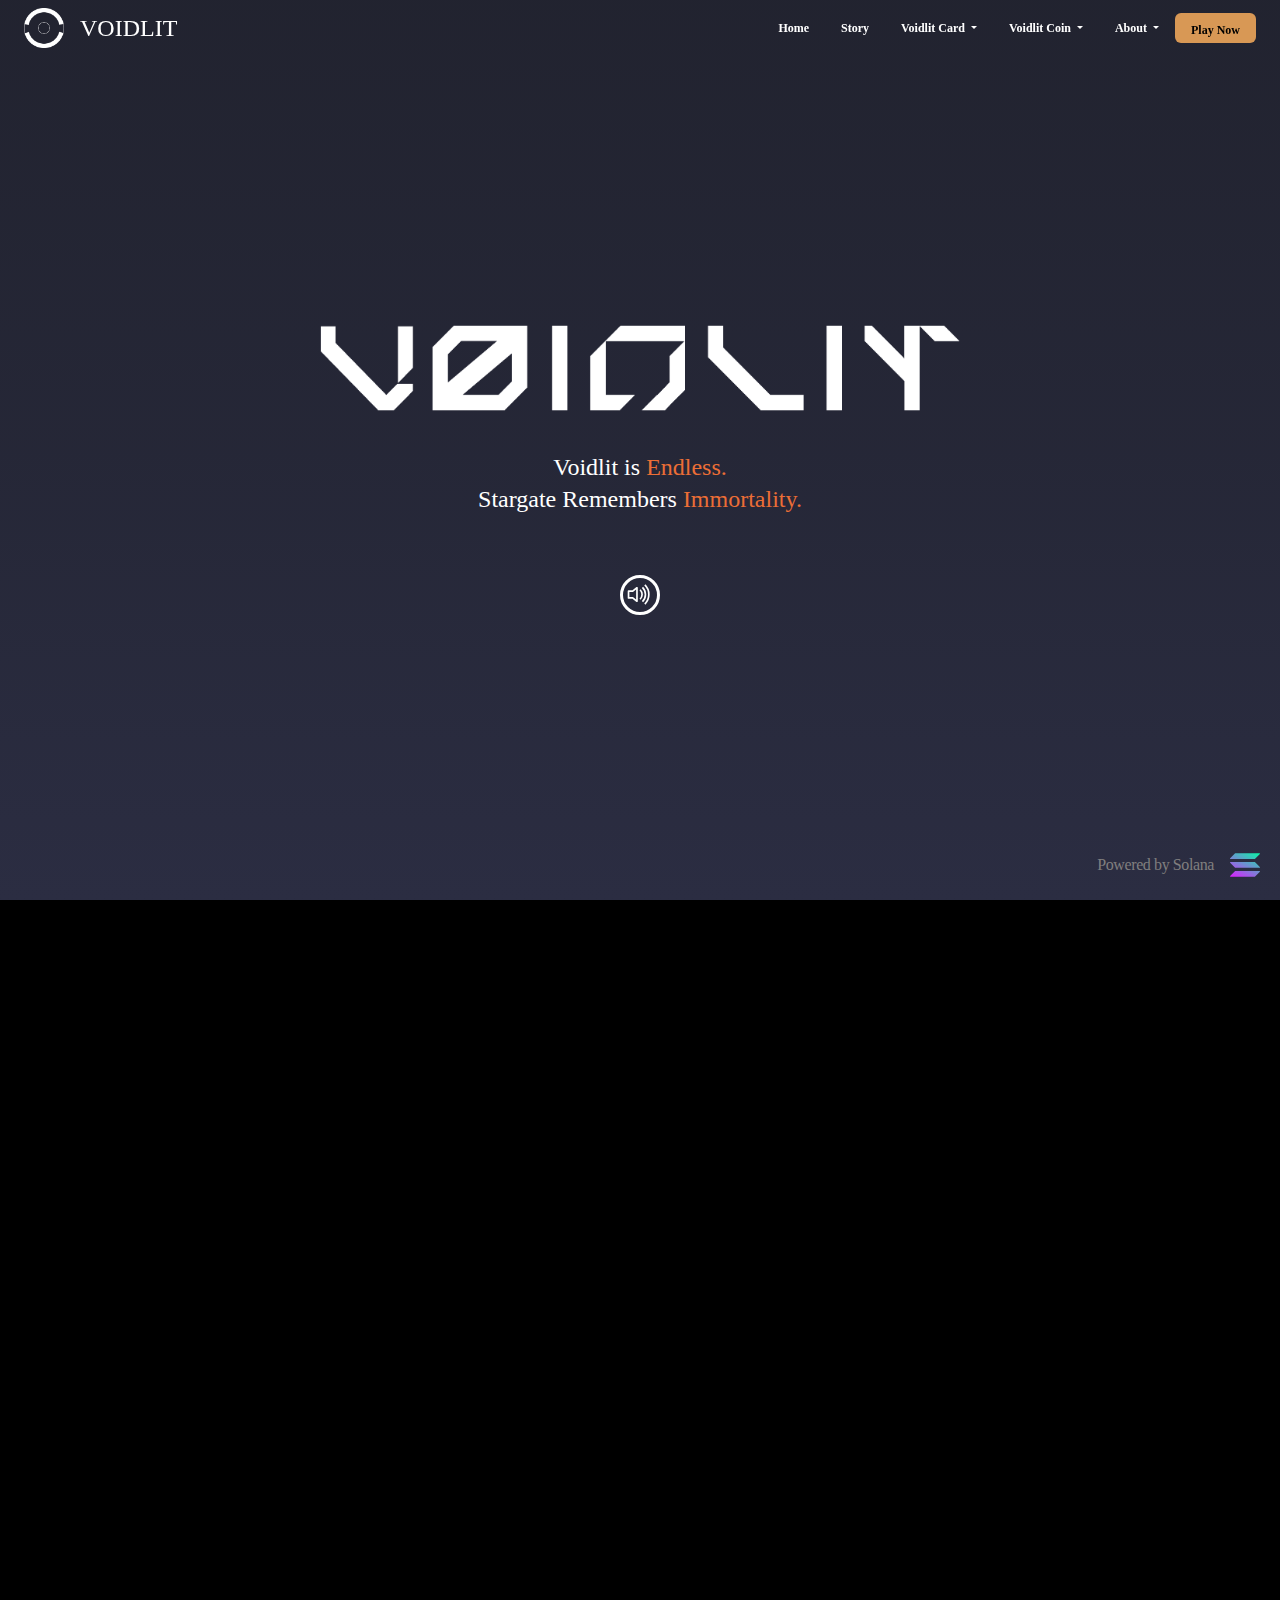
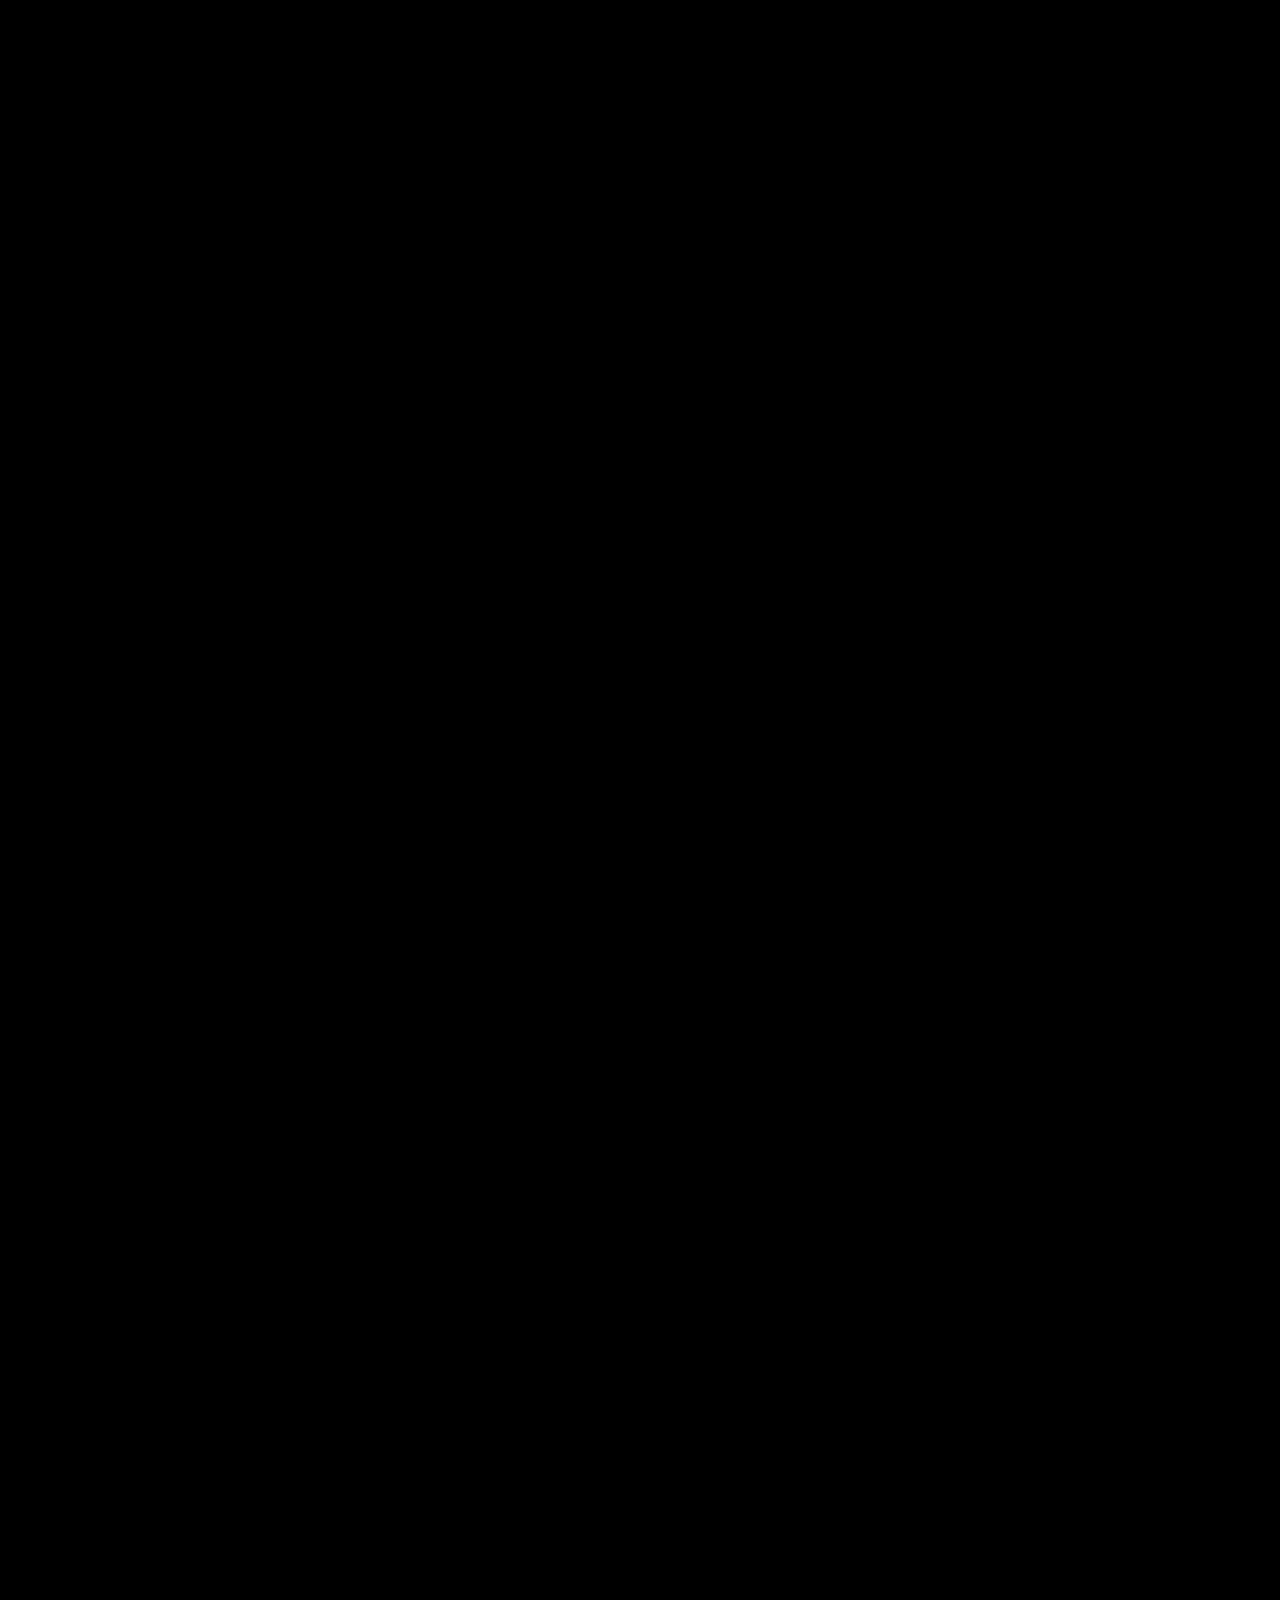
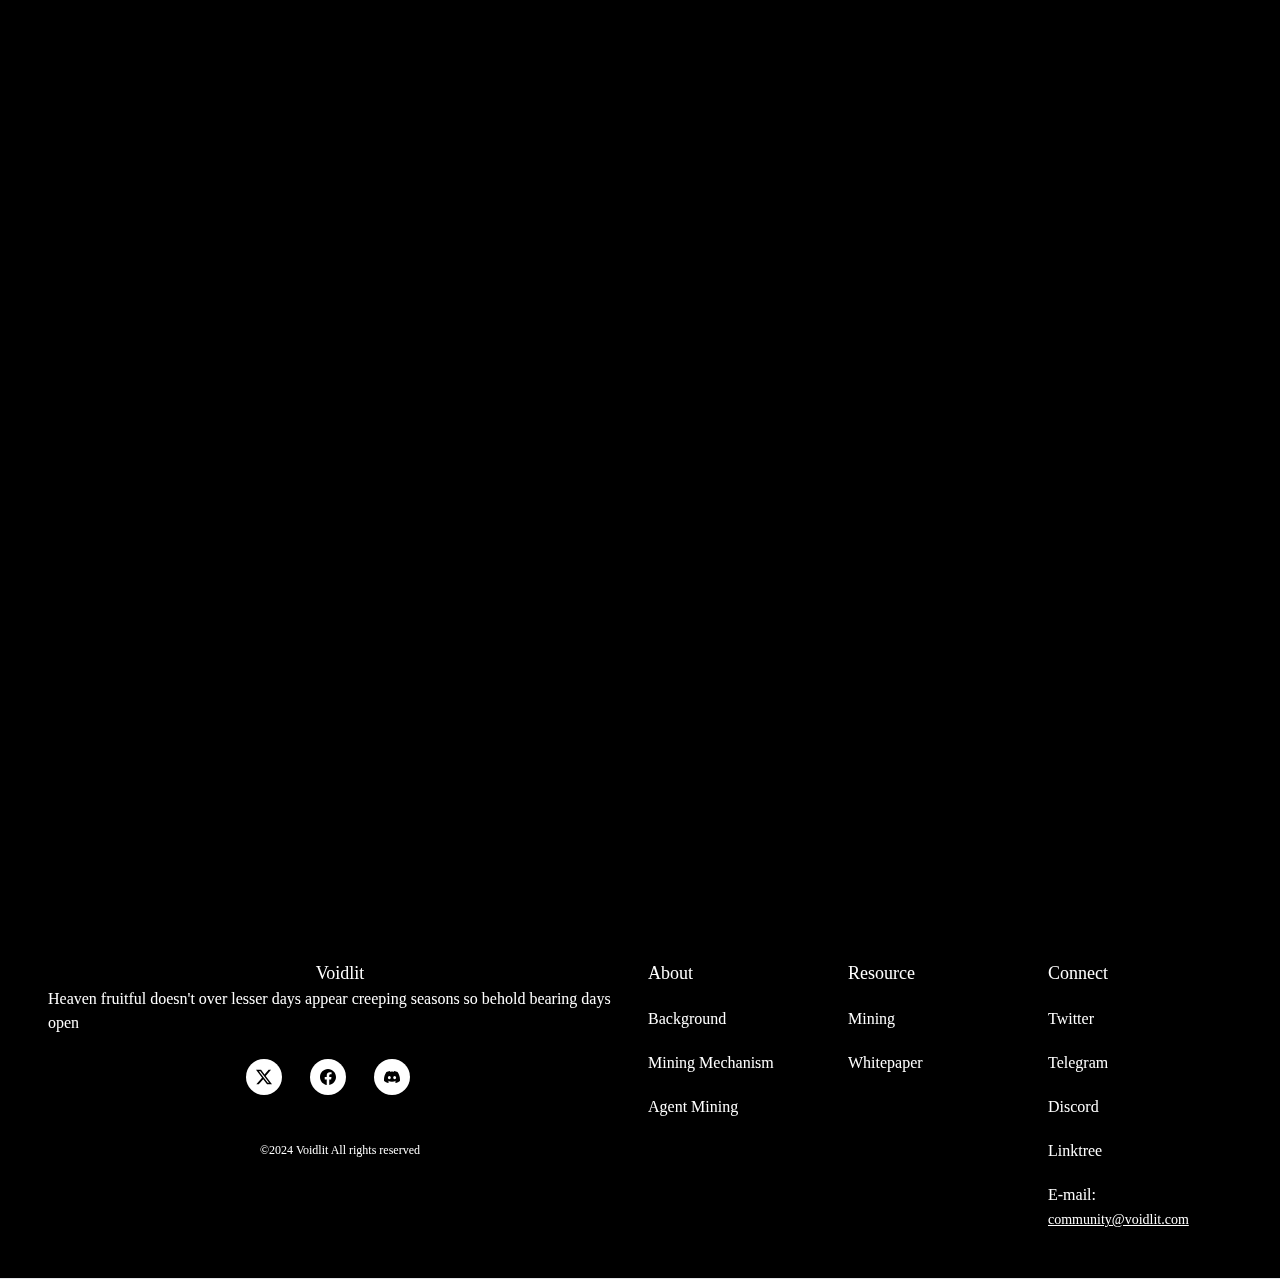
==== commit 01c956a5: "Fixed bg problem." ====
--- a/index.html
+++ b/index.html
@@ -1,17 +1,22 @@
-<!DOCTYPE html><html lang="en"> <head><meta charset="UTF-8"><meta name="description" content="Astro description"><meta name="viewport" content="width=device-width"><link rel="icon" type="image/svg+xml" href="/favicon.svg"><meta name="generator" content="Astro v4.10.3"><link rel="preconnect" href="https://fonts.googleapis.com"><link rel="preconnect" href="https://fonts.gstatic.com" crossorigin><link href="https://fonts.googleapis.com/css2?family=Alata&family=Bebas+Neue&family=Cinzel:wght@400..900&family=Grenze+Gotisch:wght@100..900&family=Mate+SC&family=Oswald:wght@200..700&family=Permanent+Marker&family=Ysabeau+SC:wght@1..1000&display=swap" rel="stylesheet"><title>Voidlit | On-chain TCG powered by Solana</title><link rel="stylesheet" href="/_astro/qa.B9MJJKf0.css">
-<link rel="stylesheet" href="/_astro/index.5tF28MXJ.css"><script type="module" src="/_astro/hoisted.BKORXt5b.js"></script></head> <body> <div class="cover" style=""></div>  <div class="cover" style="background-image:url('/imgs/homepage/banner3.png')" data-astro-cid-j7pv25f6></div> <!-- Bootstrap JS and Popper.js -->  <nav class="navbar navbar-expand-lg navbar-light main-menu" data-astro-cid-ymhdp2rl> <div class="w-100 d-flex px-4" data-astro-cid-ymhdp2rl> <a class="navbar-brand tw-text-white tw-font-Xyber tw-text-2xl" href="/" data-astro-cid-ymhdp2rl> <div class="logo-container tw-space-x-4" data-astro-cid-ymhdp2rl> <img src="/imgs/homepage/Logo5.png" class="logo" alt="logo" data-astro-cid-ymhdp2rl> <p data-astro-cid-ymhdp2rl>VOIDLIT</p> </div> </a> <div class="flex-grow-1" data-astro-cid-ymhdp2rl></div> <div class="collapse navbar-collapse main-menu-item" data-astro-cid-ymhdp2rl> <ul class="navbar-nav tw-font-YsabeauSC-Black" data-astro-cid-ymhdp2rl> <li class="nav-item px-2" data-astro-cid-ymhdp2rl> <a class="nav-button px-2 py-1 rounded" href="/" data-astro-cid-ymhdp2rl>Home</a> </li> <li class="nav-item dropdown px-2" data-astro-cid-ymhdp2rl> <a class="nav-button px-2 py-1 rounded dropdown-toggle" href="#" id="getCoinsDropdown" role="button" data-target="#get-coin-menu" data-astro-cid-ymhdp2rl>
-Get Coins
-</a> <ul class="sub-menu" id="get-coin-menu" data-astro-cid-ymhdp2rl> <li class="nav-item" data-astro-cid-ymhdp2rl><a class="dropdown-item nav-button" href="/mine" data-astro-cid-ymhdp2rl>Mine Coins</a></li> <li class="nav-item" data-astro-cid-ymhdp2rl><a class="dropdown-item nav-button" href="/buy" data-astro-cid-ymhdp2rl>Buy Coins</a></li> </ul> </li> <li class="nav-item dropdown px-2" data-astro-cid-ymhdp2rl> <a class="nav-button px-2 py-1 rounded dropdown-toggle" href="#" id="whitePaperDropdown" role="button" data-target="#white-paper-menu" data-astro-cid-ymhdp2rl>
-WhitePaper
-</a> <ul class="sub-menu" id="white-paper-menu" data-astro-cid-ymhdp2rl> <li class="nav-item" data-astro-cid-ymhdp2rl><a class="dropdown-item nav-button" href="https://voidlit.gitbook.io/voidlit" data-astro-cid-ymhdp2rl>View WhitePaper</a></li> <li class="nav-item" data-astro-cid-ymhdp2rl><a class="dropdown-item nav-button" href="/whitepaper/download" data-astro-cid-ymhdp2rl>Download WhitePaper</a></li> </ul> </li> <li class="nav-item px-2" data-astro-cid-ymhdp2rl> <a class="nav-button px-2 py-1 rounded" href="/qa" data-astro-cid-ymhdp2rl>FAQ</a> </li> </ul> <a href="#" class="play-button rounded px-3 py-1 justify-center tw-font-YsabeauSC-Black" data-astro-cid-ymhdp2rl>App Store</a> </div> <div class="d-flex flex-column justify-content-center" data-astro-cid-ymhdp2rl> <div class="navbar-toggler" data-astro-cid-ymhdp2rl> <button class=" btn btn-nav" type="button" id="menu-button" data-target=".main-menu-item" data-astro-cid-ymhdp2rl>
+<!DOCTYPE html><html lang="en"> <head><meta charset="UTF-8"><meta name="description" content="Astro description"><meta name="viewport" content="width=device-width"><link rel="icon" type="image/svg+xml" href="/favicon.svg"><meta name="generator" content="Astro v4.10.3"><link rel="preconnect" href="https://fonts.googleapis.com"><link rel="preconnect" href="https://fonts.gstatic.com" crossorigin><link href="https://fonts.googleapis.com/css2?family=Alata&family=Bebas+Neue&family=Cinzel:wght@400..900&family=Grenze+Gotisch:wght@100..900&family=Mate+SC&family=Oswald:wght@200..700&family=Permanent+Marker&family=Ysabeau+SC:wght@1..1000&display=swap" rel="stylesheet"><title>Voidlit | On-chain TCG powered by Solana</title><link rel="stylesheet" href="/_astro/qa.qauKPcsg.css">
+<link rel="stylesheet" href="/_astro/index.DbjN-R50.css"><script type="module" src="/_astro/hoisted.CiZyIo0g.js"></script></head> <body> <div class="cover" style=""></div>  <div class="bg-poster" style="background-image:url('/imgs/homepage/')" data-astro-cid-j7pv25f6></div> <!-- Bootstrap JS and Popper.js --> <nav class="navbar navbar-expand-lg navbar-light main-menu" data-astro-cid-ymhdp2rl> <div class="w-100 d-flex px-4" data-astro-cid-ymhdp2rl> <a class="navbar-brand tw-text-white tw-font-Xyber tw-text-2xl" href="/" data-astro-cid-ymhdp2rl> <div class="logo-container tw-space-x-4" data-astro-cid-ymhdp2rl> <img src="/imgs/homepage/Logo5.png" class="logo" alt="logo" data-astro-cid-ymhdp2rl> <p data-astro-cid-ymhdp2rl>VOIDLIT</p> </div> </a> <div class="flex-grow-1" data-astro-cid-ymhdp2rl></div> <div class="collapse navbar-collapse main-menu-item tw-text-[12px]" data-astro-cid-ymhdp2rl> <ul class="navbar-nav tw-font-Elnath" data-astro-cid-ymhdp2rl> <li class="nav-item px-2" data-astro-cid-ymhdp2rl> <a class="nav-button px-2 py-1 rounded" href="/" data-astro-cid-ymhdp2rl>Home</a> </li> <li class="nav-item px-2" data-astro-cid-ymhdp2rl> <a class="nav-button px-2 py-1 rounded" href="#" data-astro-cid-ymhdp2rl>Story</a> </li> <li class="nav-item dropdown px-2" data-astro-cid-ymhdp2rl> <a class="nav-button px-2 py-1 rounded dropdown-toggle" href="#" id="getCoinsDropdown" role="button" data-target="#get-coin-menu" data-astro-cid-ymhdp2rl>
+Voidlit Card
+</a> <ul class="sub-menu mt-2 px-2 tw-space-y-2" id="get-coin-menu" data-astro-cid-ymhdp2rl> <li class="nav-item" data-astro-cid-ymhdp2rl><a class="dropdown-item nav-button" href="/#" data-astro-cid-ymhdp2rl>Get Card</a></li> <li class="nav-item" data-astro-cid-ymhdp2rl><a class="dropdown-item nav-button" href="/#" data-astro-cid-ymhdp2rl>Card Auction</a></li> <li class="nav-item" data-astro-cid-ymhdp2rl><a class="dropdown-item nav-button" href="/#" data-astro-cid-ymhdp2rl>Card Shop</a></li> <li class="nav-item" data-astro-cid-ymhdp2rl><a class="dropdown-item nav-button" href="/#" data-astro-cid-ymhdp2rl>Card List</a></li> </ul> </li> <li class="nav-item dropdown px-2" data-astro-cid-ymhdp2rl> <a class="nav-button px-2 py-1 rounded dropdown-toggle" href="#" id="whitePaperDropdown" role="button" data-target="#white-paper-menu" data-astro-cid-ymhdp2rl>
+Voidlit Coin
+</a> <ul class="sub-menu mt-2 px-2 tw-space-y-2" id="white-paper-menu" data-astro-cid-ymhdp2rl> <li class="nav-item" data-astro-cid-ymhdp2rl><a class="dropdown-item nav-button" href="/#" data-astro-cid-ymhdp2rl>Buy Coin</a></li> <li class="nav-item" data-astro-cid-ymhdp2rl><a class="dropdown-item nav-button" href="/mine" data-astro-cid-ymhdp2rl>Mine</a></li> <li class="nav-item" data-astro-cid-ymhdp2rl><a class="dropdown-item nav-button" href="/#" data-astro-cid-ymhdp2rl>Agent Mining</a></li> <li class="nav-item" data-astro-cid-ymhdp2rl><a class="dropdown-item nav-button" href="/#" data-astro-cid-ymhdp2rl>Governance</a></li> </ul> </li> <li class="nav-item dropdown px-2" data-astro-cid-ymhdp2rl> <a class="nav-button px-2 py-1 rounded dropdown-toggle" href="#" id="whitePaperDropdown" role="button" data-target="#about-menu" data-astro-cid-ymhdp2rl>
+About
+</a> <ul class="sub-menu mt-2 px-2 tw-space-y-2" id="about-menu" data-astro-cid-ymhdp2rl> <li class="nav-item" data-astro-cid-ymhdp2rl><a class="dropdown-item nav-button" href="https://voidlit.gitbook.io/voidlit" data-astro-cid-ymhdp2rl>WhitePaper</a></li> <li class="nav-item" data-astro-cid-ymhdp2rl><a class="dropdown-item nav-button" href="/ann" data-astro-cid-ymhdp2rl>Announcement</a></li> <li class="nav-item" data-astro-cid-ymhdp2rl><a class="dropdown-item nav-button" href="/faq" data-astro-cid-ymhdp2rl>FAQ</a></li> </ul> </li> </ul> <a href="#" class="play-button rounded px-3 pt-2 pb-1 justify-center tw-font-Elnath" data-astro-cid-ymhdp2rl>Play Now</a> </div> <div class="d-flex flex-column justify-content-center" data-astro-cid-ymhdp2rl> <div class="navbar-toggler" data-astro-cid-ymhdp2rl> <button class=" btn btn-nav" type="button" id="menu-button" data-target=".main-menu-item" data-astro-cid-ymhdp2rl>
 Menu
-</button> </div> </div> </div> </nav>   <div class="pb-4 overflow-hidden" data-astro-cid-j7pv25f6> <div class="cover-gap d-flex justify-content-center align-items-center" data-astro-cid-kggsjsm4> <div class="video" data-astro-cid-kggsjsm4> <video autoplay loop poster="/videos/Voidlit.mp4" data-astro-cid-kggsjsm4> <source src="/videos/Voidlit.mp4" type="video/mp4" data-astro-cid-kggsjsm4> </video> </div> <div class="tw-flex tw-flex-col align-items-center" data-astro-cid-kggsjsm4> <img src="/imgs/homepage/voidilit.png" class="tw-text-center tw-py-10 tw-w-1/2 tw-self-center" data-astro-cid-kggsjsm4> <h5 class="tw-font-Brik tw-text-white tw-text-2xl tw-text-center" data-astro-cid-kggsjsm4> <p data-astro-cid-kggsjsm4>
+</button> </div> </div> </div> </nav>   <div class="pb-4 overflow-hidden" data-astro-cid-j7pv25f6> <div class="solana-text tw-flex tw-flex-row tw-space-x-3 tw-justify-center tw-text-center tw-items-center tw-pt-[8vh]" data-astro-cid-j7pv25f6> <p class="tw-font-Montserrat-Bold tw-text-base tw-text-void-border tw-tracking-tight tw-pr-1" data-astro-cid-j7pv25f6>
+Powered by Solana
+</p> <img src="/imgs/homepage/Sol-logo.svg" class="solona-logo" alt="logo" data-astro-cid-j7pv25f6> </div> <div class="cover-gap d-flex justify-content-center align-items-center" data-astro-cid-kggsjsm4> <div class="video" data-astro-cid-kggsjsm4> <video autoplay loop poster="/videos/Voidlit.mp4" data-astro-cid-kggsjsm4> <source src="/videos/Voidlit.mp4" type="video/mp4" data-astro-cid-kggsjsm4> </video> </div> <div class="tw-flex tw-flex-col align-items-center" data-astro-cid-kggsjsm4> <img src="/imgs/homepage/voidilit.png" class="tw-text-center tw-py-10 tw-w-1/2 tw-self-center" data-astro-cid-kggsjsm4> <h5 class="tw-font-Brik tw-text-white tw-text-2xl tw-text-center" data-astro-cid-kggsjsm4> <p data-astro-cid-kggsjsm4>
 Voidlit is
 <span class="custom-font-color" data-astro-cid-kggsjsm4>Endless.</span> </p> <p data-astro-cid-kggsjsm4>
 Stargate Remembers
-<span class="custom-font-color" data-astro-cid-kggsjsm4>Immortality.</span> </p> </h5> <div class="volume-icon" data-astro-cid-kggsjsm4> <img class="svg-icon mute" style="mask-image:url(/_astro/volume-mute.B3zm_ADz.svg)" data-astro-cid-kggsjsm4> <img class="svg-icon volume-up" style="mask-image:url(/_astro/volume-up.BZxguhgV.svg)" data-astro-cid-kggsjsm4> </div> </div> </div>   <div class="fade-in-item" data-percent="0.99" data-astro-cid-4tdzzt2n> <div class="fade-in-inner" data-astro-cid-4tdzzt2n>  </div> </div>   <div class="fade-in-item" data-percent="0.33" data-astro-cid-4tdzzt2n> <div class="fade-in-inner" data-astro-cid-4tdzzt2n>  <div class="stacks" style="height:100vh" data-astro-cid-k4ozdy2a>  <div class="stacks" style="" data-astro-cid-k4ozdy2a>  <div class="summary overflow-hidden" data-astro-cid-mwoz7url> <div class="split-view" data-astro-cid-ffchkiwc> <div class="split-left" data-astro-cid-ffchkiwc> <div class="position-relative h-100 d-flex flex-column align-items-stretch" data-astro-cid-mwoz7url> <div class="details" data-astro-cid-mwoz7url> <div class="details-inner" data-astro-cid-mwoz7url> <div class="summary-details tw-text-white tw-space-y-2" data-astro-cid-rbvcgech> <h2 class="tw-font-Brik" data-astro-cid-rbvcgech>Voidlit-Card is on-chain assets. </h2> <h5 class="tw-font-Mono tw-text-void-secondary tw-text-2xl" data-astro-cid-rbvcgech>You can get Voidlit Card from:</h5> <div class="content tw-font-ShareTech tw-space-y-4 tw-text-xl" data-astro-cid-rbvcgech> <p data-astro-cid-rbvcgech>· Mining Voidlit Coin to purchase Voidlit-Card packs in the store. Voidlit Coin is the governance token of Voidlit.</p> <p data-astro-cid-rbvcgech>· Buy Voidlit-Card in the NFT marketplace, like Opensea and MagicEden.</p> <p data-astro-cid-rbvcgech>· Win a Card Game. You will randomly obtain a card from your opponent's deck. </p> </div> </div>  <div class="summary-details tw-text-white tw-space-y-2" data-astro-cid-gpedzyug> <h5 class="tw-font-Brik" data-astro-cid-gpedzyug>
-Voidlit is wholly owned by the community. Through the on-chain governance, players can master the rule set and vote to decide on updates each game season. Players can also:
-</h5> <div class="content tw-font-ShareTech tw-space-y-4 tw-text-xl" data-astro-cid-gpedzyug> <p data-astro-cid-gpedzyug> Purchase Voidlit Card Packs </p> <p data-astro-cid-gpedzyug> a specific Voidlit Card in the Game Store and enjoy a 20% discount.</p> <p data-astro-cid-gpedzyug> Designing Cards</p> <p data-astro-cid-gpedzyug> Prohibiting disequilibrium cards</p> <p data-astro-cid-gpedzyug> Republishing certain practical cards</p> <p data-astro-cid-gpedzyug> Locking in certain commemorative cards</p> <p data-astro-cid-gpedzyug> Hosting events through voting </p> </div> </div>  <div class="summary-details tw-text-white tw-space-y-2" data-astro-cid-yp56ste3> <div class="d-flex flex-column" data-astro-cid-yp56ste3> <div class="d-flex flex-row tw-bg-void-info tw-border tw-border-slate-400 tw-h-10 tw-font-Brik tw-text-xl tw-text-void-secondary" data-astro-cid-yp56ste3> <div class="row-1 col-3 tw-px-8 tw-py-2" data-astro-cid-yp56ste3></div> <div class="row-3 col-9 tw-px-8 tw-py-2" data-astro-cid-yp56ste3> <div class="flex-grow-1" data-astro-cid-yp56ste3>
+<span class="custom-font-color" data-astro-cid-kggsjsm4>Immortality.</span> </p> </h5> <div class="volume-icon" data-astro-cid-kggsjsm4> <img class="svg-icon mute" style="mask-image:url(/_astro/volume-mute.B3zm_ADz.svg)" data-astro-cid-kggsjsm4> <img class="svg-icon volume-up" style="mask-image:url(/_astro/volume-up.BZxguhgV.svg)" data-astro-cid-kggsjsm4> </div> </div> </div>   <div class="fade-in-item" data-percent="0.99" data-astro-cid-4tdzzt2n> <div class="fade-in-inner" data-astro-cid-4tdzzt2n>  </div> </div>   <div class="fade-in-item" data-percent="0.33" data-astro-cid-4tdzzt2n> <div class="fade-in-inner" data-astro-cid-4tdzzt2n>  <div class="stacks" style="height:100vh" data-astro-cid-k4ozdy2a>  <div class="stacks" style="" data-astro-cid-k4ozdy2a>  <div class="summary overflow-hidden" data-astro-cid-mwoz7url> <div class="split-view" data-astro-cid-ffchkiwc> <div class="split-left" data-astro-cid-ffchkiwc> <div class="position-relative h-100 d-flex flex-column align-items-stretch" data-astro-cid-mwoz7url> <div class="details" data-astro-cid-mwoz7url> <div class="details-inner" data-astro-cid-mwoz7url> <div class="summary-details tw-text-white" data-astro-cid-rbvcgech> <div class="tw-flex tw-flex-col tw-space-y-4" data-astro-cid-rbvcgech> <button class="tw-rounded-3xl tw-border-white tw-border tw-w-1/3 tw-py-1 tw-px-2 tw-font-Montserrat-Bold tw-mt-[5vh]" data-astro-cid-rbvcgech>On-CHAIN TCG</button> <h2 class="tw-font-Elnath tw-text-void-secondary tw-text-[7vh] tw-pt-2" data-astro-cid-rbvcgech> Game Story </h2> <div class="content tw-font-Montserrat tw-text-base" data-astro-cid-rbvcgech> <p data-astro-cid-rbvcgech>Mining Voidlit Coin to purchase Voidlit-Card packs in the store. Voidlit Coin is the governance token of Voidlit.</p> <p data-astro-cid-rbvcgech>Buy Voidlit-Card in the NFT marketplace, like Opensea and MagicEden.</p> <p data-astro-cid-rbvcgech>Win a Card Game. You will randomly obtain a card from your opponent's deck.</p> </div> </div> </div>  <div class="summary-details tw-text-white tw-space-y-2" data-astro-cid-gpedzyug> <h2 class="tw-font-Brik tw-text-void-primary" data-astro-cid-gpedzyug>
+On-Chain TCG
+</h2> <div class="content tw-font-HelveticaNeue tw-space-y-4 tw-text-xl" data-astro-cid-gpedzyug> <h5 data-astro-cid-gpedzyug> Voidlit is wholly owned by the community. Through the on-chain governance, players can master the rule set and vote to decide on updates each game season. Players can also:
+</h5> <p data-astro-cid-gpedzyug> Purchase Voidlit Card Packs </p> <p data-astro-cid-gpedzyug> a specific Voidlit Card in the Game Store and enjoy a 20% discount.</p> <p data-astro-cid-gpedzyug> Designing Cards</p> <p data-astro-cid-gpedzyug> Prohibiting disequilibrium cards</p> <p data-astro-cid-gpedzyug> Republishing certain practical cards</p> <p data-astro-cid-gpedzyug> Locking in certain commemorative cards</p> <p data-astro-cid-gpedzyug> Hosting events through voting </p> </div> </div>  <div class="summary-details tw-text-white tw-space-y-2" data-astro-cid-yp56ste3> <div class="d-flex flex-column" data-astro-cid-yp56ste3> <div class="d-flex flex-row tw-bg-void-info tw-border tw-border-slate-400 tw-h-10 tw-font-Brik tw-text-xl tw-text-void-secondary" data-astro-cid-yp56ste3> <div class="row-1 col-3 tw-px-8 tw-py-2" data-astro-cid-yp56ste3></div> <div class="row-3 col-9 tw-px-8 tw-py-2" data-astro-cid-yp56ste3> <div class="flex-grow-1" data-astro-cid-yp56ste3>
 Token Elements
 </div> </div> </div> <div class="d-flex flex-row tw-border tw-border-slate-400 tw-h-14" data-astro-cid-yp56ste3> <div class="row-1 col-3 tw-text-void-secondary tw-p-2" data-astro-cid-yp56ste3> <div class="flex-grow-1" data-astro-cid-yp56ste3>
 Name
@@ -20,19 +25,44 @@
 </div> </div> </div> <div class="d-flex flex-row tw-border tw-border-slate-400 tw-h-14" data-astro-cid-yp56ste3> <div class="row-1 col-3 tw-text-void-secondary tw-p-2" data-astro-cid-yp56ste3> <div class="flex-grow-1" data-astro-cid-yp56ste3>Symbol</div> </div> <div class="row-3 col-9 tw-font-ShareTech tw-text-base" data-astro-cid-yp56ste3> <div class="flex-grow-1" data-astro-cid-yp56ste3>VC</div> </div> </div> <div class="d-flex flex-row tw-border tw-border-slate-400 tw-h-14" data-astro-cid-yp56ste3> <div class="row-1 col-3 tw-text-void-secondary tw-p-2" data-astro-cid-yp56ste3> <div class="flex-grow-1" data-astro-cid-yp56ste3>Total Supply</div> </div> <div class="row-3 col-9 tw-font-ShareTech tw-text-base" data-astro-cid-yp56ste3> <div class="flex-grow-1" data-astro-cid-yp56ste3>260,000,000</div> </div> </div> <div class="d-flex flex-row tw-border tw-border-slate-400 tw-h-14" data-astro-cid-yp56ste3> <div class="row-1 col-3 tw-text-void-secondary tw-p-2" data-astro-cid-yp56ste3> <div class="flex-grow-1" data-astro-cid-yp56ste3>Mining</div> </div> <div class="row-3 col-9 tw-font-ShareTech tw-text-base" data-astro-cid-yp56ste3> <div class="flex-grow-1" data-astro-cid-yp56ste3>GPU Proof of Work</div> </div> </div> <div class="d-flex flex-row tw-border tw-border-slate-400 tw-h-14" data-astro-cid-yp56ste3> <div class="row-1 col-3 tw-text-void-secondary tw-p-2" data-astro-cid-yp56ste3> <div class="flex-grow-1" data-astro-cid-yp56ste3>
 Token<br data-astro-cid-yp56ste3>Address
 </div> </div> <div class="row-3 col-9 tw-font-ShareTech tw-text-base" data-astro-cid-yp56ste3> <div class="flex-grow-1" data-astro-cid-yp56ste3> <span class="tw-text-void-secondary" data-astro-cid-yp56ste3>CRZ</span>DgCZGajAM2QvtAy29bpKwedNrBxxtt2v5HqBdHSav
-</div> </div> </div> <div class="d-flex flex-row tw-border tw-border-slate-400 tw-h-14" data-astro-cid-yp56ste3> <div class="row-1 col-3 tw-text-void-secondary tw-p-2" data-astro-cid-yp56ste3> <div class="flex-grow-1" data-astro-cid-yp56ste3>Contract<br data-astro-cid-yp56ste3>Address</div></div> <div class="row-3 col-9 tw-font-ShareTech tw-text-base" data-astro-cid-yp56ste3> <div class="flex-grow-1" data-astro-cid-yp56ste3><span class="tw-text-void-secondary" data-astro-cid-yp56ste3>BURN</span>eP7Rw7oDKxcsKsBhWAtdC4Vjg3vkzmMWTWsbAkz5</div> </div> </div> <div class="d-flex flex-row tw-border tw-border-slate-400 tw-h-14" data-astro-cid-yp56ste3> <div class="row-1 col-3 tw-text-void-secondary tw-p-2" data-astro-cid-yp56ste3> <div class="flex-grow-1" data-astro-cid-yp56ste3>Ownership</div> </div> <div class="row-3 col-9 tw-font-ShareTech tw-text-base" data-astro-cid-yp56ste3> <div class="flex-grow-1" data-astro-cid-yp56ste3>Fully community-owned</div> </div> </div> </div> </div>  </div> <div class="control-arrow" data-astro-cid-mwoz7url> <button class="left" data-astro-cid-mwoz7url></button> <div class="flex-grow-1" data-astro-cid-mwoz7url></div> <button class="right" data-astro-cid-mwoz7url></button> </div> </div> </div> </div> <div class="split-right" data-astro-cid-ffchkiwc> <div class="position-relative h-100 d-flex flex-column align-items-stretch" data-astro-cid-mwoz7url> <div class="trans-frame" data-astro-cid-mwoz7url> <div class="trans-frame-inner" data-astro-cid-mwoz7url> <div class="transition" data-astro-cid-mwoz7url></div> <div data-astro-cid-mwoz7url> <div class="dots" data-astro-cid-mwoz7url> <div class="dot" data-astro-cid-mwoz7url></div> <div class="dot" data-astro-cid-mwoz7url></div> <div class="dot" data-astro-cid-mwoz7url></div> </div> </div> </div> </div> </div> </div> </div>   </div>  </div>     </div>   </div> </div>   <div class="fade-in-item" data-percent="0.6" data-astro-cid-4tdzzt2n> <div class="fade-in-inner" data-astro-cid-4tdzzt2n>  <div class="vh-100 page-frame" data-astro-cid-j7pv25f6> <div class="split-view" data-astro-cid-ffchkiwc> <div class="split-left" data-astro-cid-ffchkiwc> <div class="left-frame" data-astro-cid-j7pv25f6> <div class="tw-space-y-6 tw-justify-center " data-astro-cid-j7pv25f6> <h1 class="tw-font-Brik tw-text-white tw-text-4xl tw-font-bold tw-tracking-tight tw-text-center" data-astro-cid-j7pv25f6>
-Story
-</h1> <div class="tw-font-ShareTech tw-text-white tw-text-2xl tw-space-y-4 tw-items-center tw-p-4" data-astro-cid-j7pv25f6> <p data-astro-cid-j7pv25f6>
-The <span class="tw-text-white" data-astro-cid-j7pv25f6>Charizard</span> has emerged from the depths of the <span class="tw-text-charizard-old-yellow" data-astro-cid-j7pv25f6>Solana</span> realm, ready to unleash its fiery dragon breath upon the world of MEME coins. By transferring your MEME coins into the fuel reactor, you&apos;re becoming art of an epic mining revolution.
+</div> </div> </div> <div class="d-flex flex-row tw-border tw-border-slate-400 tw-h-14" data-astro-cid-yp56ste3> <div class="row-1 col-3 tw-text-void-secondary tw-p-2" data-astro-cid-yp56ste3> <div class="flex-grow-1" data-astro-cid-yp56ste3>Contract<br data-astro-cid-yp56ste3>Address</div></div> <div class="row-3 col-9 tw-font-ShareTech tw-text-base" data-astro-cid-yp56ste3> <div class="flex-grow-1" data-astro-cid-yp56ste3><span class="tw-text-void-secondary" data-astro-cid-yp56ste3>BURN</span>eP7Rw7oDKxcsKsBhWAtdC4Vjg3vkzmMWTWsbAkz5</div> </div> </div> <div class="d-flex flex-row tw-border tw-border-slate-400 tw-h-14" data-astro-cid-yp56ste3> <div class="row-1 col-3 tw-text-void-secondary tw-p-2" data-astro-cid-yp56ste3> <div class="flex-grow-1" data-astro-cid-yp56ste3>Ownership</div> </div> <div class="row-3 col-9 tw-font-ShareTech tw-text-base" data-astro-cid-yp56ste3> <div class="flex-grow-1" data-astro-cid-yp56ste3>Fully community-owned</div> </div> </div> </div> </div>  </div> <div class="control-arrow" data-astro-cid-mwoz7url> <button class="left" data-astro-cid-mwoz7url></button> <div class="flex-grow-1" data-astro-cid-mwoz7url></div> <button class="right" data-astro-cid-mwoz7url></button> </div> </div> </div> </div> <div class="split-right" data-astro-cid-ffchkiwc> <div class="position-relative h-100 d-flex flex-column align-items-stretch" data-astro-cid-mwoz7url> <div class="trans-frame" data-astro-cid-mwoz7url> <div class="trans-frame-inner" data-astro-cid-mwoz7url> <div class="transition" data-astro-cid-mwoz7url></div> <div data-astro-cid-mwoz7url> <div class="dots" data-astro-cid-mwoz7url> <div class="dot" data-astro-cid-mwoz7url></div> <div class="dot" data-astro-cid-mwoz7url></div> <div class="dot" data-astro-cid-mwoz7url></div> </div> </div> </div> </div> </div> </div> </div>   </div>  </div>     </div>   </div> </div>   <div class="fade-in-item" data-percent="0.6" data-astro-cid-4tdzzt2n> <div class="fade-in-inner" data-astro-cid-4tdzzt2n>  <div class="vh-100 page-frame" data-astro-cid-j7pv25f6> <div class="split-view" data-astro-cid-ffchkiwc> <div class="split-left" data-astro-cid-ffchkiwc> <div class="left-frame" data-astro-cid-j7pv25f6> <div class="tw-space-y-6 tw-justify-center " data-astro-cid-j7pv25f6> <h1 class="tw-font-Elnath tw-text-void-secondary tw-text-[7vh] tw-tracking-tight tw-text-center tw-mt-[8vh]" data-astro-cid-j7pv25f6>
+Voidlit Card
+</h1> <div class="tw-font-Montserrat tw-text-base tw-px-10 tw-space-y-4" data-astro-cid-j7pv25f6> <p class="tw-text-void-primary tw-font-Montserrat-Bold tw-text-xl" data-astro-cid-j7pv25f6>
+General
 </p> <p data-astro-cid-j7pv25f6>
-Each burst of flame from the Charizard transforms your MEME coins into the fuel that powers the mining operation. The more fuel you provide, the more intense the combustion, leading to unparalleled mining efficiency.
+Voidlit Card is an on-chain card issued on the Solana chain based on the Voidlit Rule Set. Users can play games on the Voidlit app by connecting their wallets and authorized decks.
+</p> <p class="tw-text-void-primary tw-font-Montserrat-Bold tw-text-xl" data-astro-cid-j7pv25f6>
+How to mint?
 </p> <p data-astro-cid-j7pv25f6>
-And here&apos;s where it gets even more exciting: the Mining Ratio are directly influenced by your Fuel Reactor.
+1. Game Store
 </p> <p data-astro-cid-j7pv25f6>
-Let’s <a href="/dapp" class="text-text-white hover:tw-text-white" data-astro-cid-j7pv25f6>&quot;Burn MEMEs
-								to Earn&quot;.</a> </p> </div> <div class="tw-flex tw-flex-row tw-p-4 tw-mx-36 tw-space-x-3 tw-justify-center" data-astro-cid-j7pv25f6> <p class="tw-font-YsabeauSC-Black tw-text-charizard-footer-grey hover:tw-text-charizard-blue tw-text-2xl tw-font-bold tw-tracking-tight tw-pr-4" data-astro-cid-j7pv25f6>
-Powered by Solana
-</p> <img src="/imgs/homepage/Sol-logo.svg" class="logo" alt="logo" data-astro-cid-j7pv25f6> </div> </div> </div> </div> <div class="split-right" data-astro-cid-ffchkiwc> <div class="right-frame" data-astro-cid-j7pv25f6> <div class="p-2 bg-image" style="background-image: url(/imgs/cover.png);" data-astro-cid-j7pv25f6></div> </div> </div> </div>   </div>  </div> </div>   <div class="fade-in-item" data-percent="0.4" data-astro-cid-4tdzzt2n> <div class="fade-in-inner" data-astro-cid-4tdzzt2n>  <div class="vh-100 page-frame" data-astro-cid-j7pv25f6> <div class="split-view" data-astro-cid-ffchkiwc> <div class="split-left" data-astro-cid-ffchkiwc> <div class="left-frame" data-astro-cid-j7pv25f6> <div class="p-2 bg-image" style="background-image: url(/imgs/cover.png);" data-astro-cid-j7pv25f6></div> </div> </div> <div class="split-right" data-astro-cid-ffchkiwc> <div class="right-frame" data-astro-cid-j7pv25f6> <div class="p-2 tw-font-Brik tw-text-white" data-astro-cid-j7pv25f6> <h3 class="py-2" data-astro-cid-j7pv25f6>AAA Art and Development Game Studio</h3> <span data-astro-cid-j7pv25f6>Skrice Studios specializes in creating high-quality 3D art and animations. We aim to bring one of the highest quality games to mobile and onboard Web2 to Web3 through a rich experience.</span> <a class="main-button m-4 float-end" href="#" data-astro-cid-j7pv25f6>View</a> </div> </div> </div> </div>   </div>  </div> </div>   <div class="fade-in-item" data-percent="0.1" data-astro-cid-4tdzzt2n> <div class="fade-in-inner" data-astro-cid-4tdzzt2n>  <div class="road-map d-flex justify-content-center flex-column" data-astro-cid-okzj6pft> <h2 class="pb-4" data-astro-cid-okzj6pft>Road Map</h2> <div class="map row flex-nowrap pt-4 tw-font-Brik tw-text-white" data-astro-cid-okzj6pft> <div class="milestone empty " data-astro-cid-aj2fhl54> <div class="content" data-astro-cid-aj2fhl54> <div class="box-frame" data-astro-cid-aj2fhl54></div> <h4 class="mt-1" data-astro-cid-aj2fhl54>Title</h4> <span data-astro-cid-aj2fhl54>The quick brown fox jumped over the lazy dog.</span> <div class="date" data-astro-cid-aj2fhl54>Dec 12. 2024</div> </div> <div class="line" data-astro-cid-aj2fhl54></div> </div>  <div class="milestone empty " data-astro-cid-aj2fhl54> <div class="content" data-astro-cid-aj2fhl54> <div class="box-frame" data-astro-cid-aj2fhl54></div> <h4 class="mt-1" data-astro-cid-aj2fhl54>Title</h4> <span data-astro-cid-aj2fhl54>The quick brown fox jumped over the lazy dog.</span> <div class="date" data-astro-cid-aj2fhl54>Dec 12. 2024</div> </div> <div class="line" data-astro-cid-aj2fhl54></div> </div>  <div class="milestone content-in " data-astro-cid-aj2fhl54> <div class="content" data-astro-cid-aj2fhl54> <div class="box-frame" data-astro-cid-aj2fhl54></div> <h4 class="mt-1" data-astro-cid-aj2fhl54>Title</h4> <span data-astro-cid-aj2fhl54>The quick brown fox jumped over the lazy dog.</span> <div class="date" data-astro-cid-aj2fhl54>Dec 12. 2024</div> </div> <div class="line" data-astro-cid-aj2fhl54></div> </div>  <div class="milestone content-in selected" data-astro-cid-aj2fhl54> <div class="content" data-astro-cid-aj2fhl54> <div class="box-frame" data-astro-cid-aj2fhl54></div> <h4 class="mt-1" data-astro-cid-aj2fhl54>Title</h4> <span data-astro-cid-aj2fhl54>The quick brown fox jumped over the lazy dog.</span> <div class="date" data-astro-cid-aj2fhl54>Dec 12. 2024</div> </div> <div class="line" data-astro-cid-aj2fhl54></div> </div>  <div class="milestone content-in " data-astro-cid-aj2fhl54> <div class="content" data-astro-cid-aj2fhl54> <div class="box-frame" data-astro-cid-aj2fhl54></div> <h4 class="mt-1" data-astro-cid-aj2fhl54>Title</h4> <span data-astro-cid-aj2fhl54>The quick brown fox jumped over the lazy dog.</span> <div class="date" data-astro-cid-aj2fhl54>Dec 12. 2024</div> </div> <div class="line" data-astro-cid-aj2fhl54></div> </div>  <div class="milestone content-in " data-astro-cid-aj2fhl54> <div class="content" data-astro-cid-aj2fhl54> <div class="box-frame" data-astro-cid-aj2fhl54></div> <h4 class="mt-1" data-astro-cid-aj2fhl54>Title</h4> <span data-astro-cid-aj2fhl54>The quick brown fox jumped over the lazy dog.</span> <div class="date" data-astro-cid-aj2fhl54>Dec 12. 2024</div> </div> <div class="line" data-astro-cid-aj2fhl54></div> </div>  <div class="milestone content-in " data-astro-cid-aj2fhl54> <div class="content" data-astro-cid-aj2fhl54> <div class="box-frame" data-astro-cid-aj2fhl54></div> <h4 class="mt-1" data-astro-cid-aj2fhl54>Title</h4> <span data-astro-cid-aj2fhl54>The quick brown fox jumped over the lazy dog.</span> <div class="date" data-astro-cid-aj2fhl54>Dec 12. 2024</div> </div> <div class="line" data-astro-cid-aj2fhl54></div> </div>  <div class="milestone content-in " data-astro-cid-aj2fhl54> <div class="content" data-astro-cid-aj2fhl54> <div class="box-frame" data-astro-cid-aj2fhl54></div> <h4 class="mt-1" data-astro-cid-aj2fhl54>Title</h4> <span data-astro-cid-aj2fhl54>The quick brown fox jumped over the lazy dog.</span> <div class="date" data-astro-cid-aj2fhl54>Dec 12. 2024</div> </div> <div class="line" data-astro-cid-aj2fhl54></div> </div>  <div class="milestone content-in " data-astro-cid-aj2fhl54> <div class="content" data-astro-cid-aj2fhl54> <div class="box-frame" data-astro-cid-aj2fhl54></div> <h4 class="mt-1" data-astro-cid-aj2fhl54>Title</h4> <span data-astro-cid-aj2fhl54>The quick brown fox jumped over the lazy dog.</span> <div class="date" data-astro-cid-aj2fhl54>Dec 12. 2024</div> </div> <div class="line" data-astro-cid-aj2fhl54></div> </div>  <div class="milestone content-in " data-astro-cid-aj2fhl54> <div class="content" data-astro-cid-aj2fhl54> <div class="box-frame" data-astro-cid-aj2fhl54></div> <h4 class="mt-1" data-astro-cid-aj2fhl54>Title</h4> <span data-astro-cid-aj2fhl54>The quick brown fox jumped over the lazy dog.</span> <div class="date" data-astro-cid-aj2fhl54>Dec 12. 2024</div> </div> <div class="line" data-astro-cid-aj2fhl54></div> </div>  <div class="milestone content-in " data-astro-cid-aj2fhl54> <div class="content" data-astro-cid-aj2fhl54> <div class="box-frame" data-astro-cid-aj2fhl54></div> <h4 class="mt-1" data-astro-cid-aj2fhl54>Title</h4> <span data-astro-cid-aj2fhl54>The quick brown fox jumped over the lazy dog.</span> <div class="date" data-astro-cid-aj2fhl54>Dec 12. 2024</div> </div> <div class="line" data-astro-cid-aj2fhl54></div> </div>  <div class="milestone empty " data-astro-cid-aj2fhl54> <div class="content" data-astro-cid-aj2fhl54> <div class="box-frame" data-astro-cid-aj2fhl54></div> <h4 class="mt-1" data-astro-cid-aj2fhl54>Title</h4> <span data-astro-cid-aj2fhl54>The quick brown fox jumped over the lazy dog.</span> <div class="date" data-astro-cid-aj2fhl54>Dec 12. 2024</div> </div> <div class="line" data-astro-cid-aj2fhl54></div> </div>  <div class="milestone empty " data-astro-cid-aj2fhl54> <div class="content" data-astro-cid-aj2fhl54> <div class="box-frame" data-astro-cid-aj2fhl54></div> <h4 class="mt-1" data-astro-cid-aj2fhl54>Title</h4> <span data-astro-cid-aj2fhl54>The quick brown fox jumped over the lazy dog.</span> <div class="date" data-astro-cid-aj2fhl54>Dec 12. 2024</div> </div> <div class="line" data-astro-cid-aj2fhl54></div> </div>  </div> </div>    </div> </div>   </div>  <footer class="tw-border-b overflow-hidden footer" data-astro-cid-sz7xmlte> <div class="tw-flex tw-lg:flex-row tw-md:flex-col tw-sm:flex-col tw-py-8 tw-px-10 tw-text-white" data-astro-cid-sz7xmlte> <div class="tw-flex tw-flex-col tw-items-center tw-basis-1/2 tw-space-y-6 tw-px-2 tw-pt-2" data-astro-cid-sz7xmlte> <p class="tw-text-lg" data-astro-cid-sz7xmlte>
+Players can purchase certain cards directly in the game store for a limited time. After the card is designed, it enters the mall for a certain period and is sold in quantity. If the time ends or the sale reaches the upper limit, it enters the issuance lock state.
+</p> <p data-astro-cid-j7pv25f6>
+2. Auction
+</p> <p data-astro-cid-j7pv25f6>
+Card bags with rare or above cards can be sold through the "Hot Bread Auction" mode.
+</p> </div> </div> </div> </div> <div class="split-right" data-astro-cid-ffchkiwc> <div class="right-frame" data-astro-cid-j7pv25f6> <div class="p-2 bg-image" style="background-image: url(/imgs/cover.png);" data-astro-cid-j7pv25f6></div> </div> </div> </div>   </div>  </div> </div>   <div class="fade-in-item" data-percent="0.4" data-astro-cid-4tdzzt2n> <div class="fade-in-inner" data-astro-cid-4tdzzt2n>  <div class="vh-100 page-frame" data-astro-cid-j7pv25f6> <div class="split-view" data-astro-cid-ffchkiwc> <div class="split-left" data-astro-cid-ffchkiwc> <div class="left-frame" data-astro-cid-j7pv25f6> <div class="p-2 bg-image" style="background-image: url(/imgs/cover.png);" data-astro-cid-j7pv25f6></div> </div> </div> <div class="split-right" data-astro-cid-ffchkiwc> <div class="right-frame" data-astro-cid-j7pv25f6> <div class="tw-space-y-6 tw-justify-center " data-astro-cid-j7pv25f6> <h1 class="tw-font-Elnath tw-text-void-secondary tw-text-[7vh] tw-tracking-tight tw-text-center tw-mt-[8vh]" data-astro-cid-j7pv25f6>
+Voidlit Coin
+</h1> <div class="tw-flex tw-flex-row" data-astro-cid-j7pv25f6> <div class="tw-font-Montserrat tw-text-base tw-px-10 tw-space-y-4 tw-basis-1/2" data-astro-cid-j7pv25f6> <p class="tw-text-void-primary tw-font-Montserrat-Bold tw-text-xl" data-astro-cid-j7pv25f6>
+General
+</p> <p class="tw-text-sm" data-astro-cid-j7pv25f6>
+Voidlit Coin (VC) is the game currency of Voidlit, which allows players to purchase card packs, vote to modify game rules, vote for new season cards, and more.
+</p> <p class="tw-text-sm" data-astro-cid-j7pv25f6>
+Half of the VC is obtained through GPU mining, and the other half is sold directly in Dex.
+</p> <p data-astro-cid-j7pv25f6> <a href="/voidlit_coin" class="tw-outline tw-mt-4 tw-font-Elnath tw-p-1 tw-text-xs tw-text-void-secondary hover:tw-text-void-info" data-astro-cid-j7pv25f6>
+Read More
+</a> </p> <p class="tw-text-void-primary tw-font-Montserrat-Bold tw-text-xl" data-astro-cid-j7pv25f6>
+Function List
+</p> <p data-astro-cid-j7pv25f6></p><ul class="list-disc list-inside tw-text-xs tw-space-y-2 tw-items-center" data-astro-cid-j7pv25f6> <li data-astro-cid-j7pv25f6>&deg; Purchase Voidlit Card Packs </li> <li data-astro-cid-j7pv25f6>&deg; Purchase a specific Voidlit Card in the Game Store and enjoy a 20% discount.</li> <li data-astro-cid-j7pv25f6>&deg; Designing Cards</li> <li data-astro-cid-j7pv25f6>&deg; Prohibiting disequilibrium cards</li> <li data-astro-cid-j7pv25f6>&deg; Republishing certain practical cards</li> <li data-astro-cid-j7pv25f6>&deg; Locking in certain commemorative cards</li> <li data-astro-cid-j7pv25f6>&deg; Hosting events through voting</li> </ul>  </div> <div class="tw-basis-1/2" data-astro-cid-j7pv25f6> <div class="d-flex flex-column " data-astro-cid-j7pv25f6> <div class="d-flex flex-row tw-bg-void-secondary tw-border tw-border-slate-400 tw-h-10 tw-text-xl tw-text-void-secondary" data-astro-cid-j7pv25f6> <div class="row-1 col-3 tw-px-8 tw-py-2" data-astro-cid-j7pv25f6></div> <div class="row-3 col-9 tw-px-8 tw-py-2" data-astro-cid-j7pv25f6> <div class="flex-grow-1 tw-items-center tw-font-Elnath tw-text-white" data-astro-cid-j7pv25f6>
+Token Elements
+</div> </div> </div> <div class="d-flex flex-row tw-border tw-border-slate-400 tw-h-14 tw-justify-center" data-astro-cid-j7pv25f6> <div class="row-1 col-3 tw-self-center" data-astro-cid-j7pv25f6> <div class="flex-grow-1 tw-items-center tw-self-center tw-text-center tw-font-Montserrat-Bold tw-text-sm" data-astro-cid-j7pv25f6>
+Name
+</div> </div> <div class="row-3 col-9 tw-font-ShareTech tw-text-base tw-text-center tw-self-center" data-astro-cid-j7pv25f6> <div class="flex-grow-1 tw-items-center" data-astro-cid-j7pv25f6>
+Voidlit Coin
+</div> </div> </div> <div class="d-flex flex-row tw-border tw-border-slate-400 tw-h-14" data-astro-cid-j7pv25f6> <div class="row-1 col-3 tw-text-center tw-self-center tw-font-Montserrat-Bold tw-text-sm" data-astro-cid-j7pv25f6> <div class="flex-grow-1" data-astro-cid-j7pv25f6>Symbol</div> </div> <div class="row-3 col-9 tw-font-ShareTech tw-text-base tw-text-center tw-self-center" data-astro-cid-j7pv25f6> <div class="flex-grow-1" data-astro-cid-j7pv25f6>VC</div> </div> </div> <div class="d-flex flex-row tw-border tw-border-slate-400 tw-h-14" data-astro-cid-j7pv25f6> <div class="row-1 col-3 tw-text-center tw-self-center tw-font-Montserrat-Bold tw-text-sm" data-astro-cid-j7pv25f6> <div class="flex-grow-1" data-astro-cid-j7pv25f6>Total Supply</div> </div> <div class="row-3 col-9 tw-font-ShareTech tw-text-base tw-text-center tw-self-center" data-astro-cid-j7pv25f6> <div class="flex-grow-1" data-astro-cid-j7pv25f6>260,000,000</div> </div> </div> <div class="d-flex flex-row tw-border tw-border-slate-400 tw-h-14" data-astro-cid-j7pv25f6> <div class="row-1 col-3 tw-text-center tw-self-center tw-font-Montserrat-Bold tw-text-sm" data-astro-cid-j7pv25f6> <div class="flex-grow-1" data-astro-cid-j7pv25f6>Mining</div> </div> <div class="row-3 col-9 tw-font-ShareTech tw-text-base tw-text-center tw-self-center" data-astro-cid-j7pv25f6> <div class="flex-grow-1" data-astro-cid-j7pv25f6>GPU Proof of Work</div> </div> </div> <div class="d-flex flex-row tw-border tw-border-slate-400 tw-h-14" data-astro-cid-j7pv25f6> <div class="row-1 col-3 tw-text-center tw-self-center tw-font-Montserrat-Bold tw-text-sm" data-astro-cid-j7pv25f6> <div class="flex-grow-1" data-astro-cid-j7pv25f6>
+Token Address
+</div> </div> <div class="row-3 col-9 tw-font-ShareTech tw-text-base tw-text-center tw-self-center" data-astro-cid-j7pv25f6> <div class="flex-grow-1" data-astro-cid-j7pv25f6> <span class="tw-text-void-secondary" data-astro-cid-j7pv25f6>CRZ</span>DgCZGajAM2QvtAy29bpKwedNrBxxtt2v5HqBdHSav
+</div> </div> </div> <div class="d-flex flex-row tw-border tw-border-slate-400 tw-h-14" data-astro-cid-j7pv25f6> <div class="row-1 col-3 tw-text-center tw-self-center tw-font-Montserrat-Bold tw-text-sm" data-astro-cid-j7pv25f6> <div class="flex-grow-1" data-astro-cid-j7pv25f6>Contract Address</div></div> <div class="row-3 col-9 tw-font-ShareTech tw-text-base tw-text-center tw-self-center" data-astro-cid-j7pv25f6> <div class="flex-grow-1" data-astro-cid-j7pv25f6><span class="tw-text-void-secondary" data-astro-cid-j7pv25f6>BURN</span>eP7Rw7oDKxcsKsBhWAtdC4Vjg3vkzmMWTWsbAkz5</div> </div> </div> <div class="d-flex flex-row tw-border tw-border-slate-400 tw-h-14" data-astro-cid-j7pv25f6> <div class="row-1 col-3 tw-text-center tw-self-center tw-font-Montserrat-Bold tw-text-sm" data-astro-cid-j7pv25f6> <div class="flex-grow-1" data-astro-cid-j7pv25f6>Ownership</div> </div> <div class="row-3 col-9 tw-font-ShareTech tw-text-base tw-text-center tw-self-center" data-astro-cid-j7pv25f6> <div class="flex-grow-1" data-astro-cid-j7pv25f6>Fully community-owned</div> </div> </div> </div> </div> </div> </div> </div> </div> </div>   </div>  </div> </div>   <div class="fade-in-item" data-percent="0.1" data-astro-cid-4tdzzt2n> <div class="fade-in-inner" data-astro-cid-4tdzzt2n>  <div class="road-map d-flex justify-content-center flex-column" data-astro-cid-okzj6pft> <h2 class="tw-font-Elnath tw-text-void-secondary tw-text-[7vh] tw-pt-2" data-astro-cid-okzj6pft> Roadmap </h2> <div class="map row flex-nowrap tw-font-Brik tw-text-white tw-pt-20" data-astro-cid-okzj6pft> <div class="milestone empty " data-astro-cid-aj2fhl54> <div class="content" data-astro-cid-aj2fhl54> <div class="box-frame" data-astro-cid-aj2fhl54></div> <h4 class="mt-1" data-astro-cid-aj2fhl54>Title</h4> <span data-astro-cid-aj2fhl54>The quick brown fox jumped over the lazy dog.</span> <div class="date" data-astro-cid-aj2fhl54>Dec 12. 2024</div> </div> <div class="line" data-astro-cid-aj2fhl54></div> </div>  <div class="milestone content-in " data-astro-cid-aj2fhl54> <div class="content" data-astro-cid-aj2fhl54> <div class="box-frame" data-astro-cid-aj2fhl54></div> <h4 class="mt-1" data-astro-cid-aj2fhl54>Title</h4> <span data-astro-cid-aj2fhl54>The quick brown fox jumped over the lazy dog.</span> <div class="date" data-astro-cid-aj2fhl54>Dec 12. 2024</div> </div> <div class="line" data-astro-cid-aj2fhl54></div> </div>  <div class="milestone content-in " data-astro-cid-aj2fhl54> <div class="content" data-astro-cid-aj2fhl54> <div class="box-frame" data-astro-cid-aj2fhl54></div> <h4 class="mt-1" data-astro-cid-aj2fhl54>Title</h4> <span data-astro-cid-aj2fhl54>The quick brown fox jumped over the lazy dog.</span> <div class="date" data-astro-cid-aj2fhl54>Dec 12. 2024</div> </div> <div class="line" data-astro-cid-aj2fhl54></div> </div>  <div class="milestone content-in selected" data-astro-cid-aj2fhl54> <div class="content" data-astro-cid-aj2fhl54> <div class="box-frame" data-astro-cid-aj2fhl54></div> <h4 class="mt-1" data-astro-cid-aj2fhl54>Title</h4> <span data-astro-cid-aj2fhl54>The quick brown fox jumped over the lazy dog.</span> <div class="date" data-astro-cid-aj2fhl54>Dec 12. 2024</div> </div> <div class="line" data-astro-cid-aj2fhl54></div> </div>  <div class="milestone content-in " data-astro-cid-aj2fhl54> <div class="content" data-astro-cid-aj2fhl54> <div class="box-frame" data-astro-cid-aj2fhl54></div> <h4 class="mt-1" data-astro-cid-aj2fhl54>Title</h4> <span data-astro-cid-aj2fhl54>The quick brown fox jumped over the lazy dog.</span> <div class="date" data-astro-cid-aj2fhl54>Dec 12. 2024</div> </div> <div class="line" data-astro-cid-aj2fhl54></div> </div>  <div class="milestone content-in " data-astro-cid-aj2fhl54> <div class="content" data-astro-cid-aj2fhl54> <div class="box-frame" data-astro-cid-aj2fhl54></div> <h4 class="mt-1" data-astro-cid-aj2fhl54>Title</h4> <span data-astro-cid-aj2fhl54>The quick brown fox jumped over the lazy dog.</span> <div class="date" data-astro-cid-aj2fhl54>Dec 12. 2024</div> </div> <div class="line" data-astro-cid-aj2fhl54></div> </div>  <div class="milestone content-in " data-astro-cid-aj2fhl54> <div class="content" data-astro-cid-aj2fhl54> <div class="box-frame" data-astro-cid-aj2fhl54></div> <h4 class="mt-1" data-astro-cid-aj2fhl54>Title</h4> <span data-astro-cid-aj2fhl54>The quick brown fox jumped over the lazy dog.</span> <div class="date" data-astro-cid-aj2fhl54>Dec 12. 2024</div> </div> <div class="line" data-astro-cid-aj2fhl54></div> </div>  <div class="milestone content-in " data-astro-cid-aj2fhl54> <div class="content" data-astro-cid-aj2fhl54> <div class="box-frame" data-astro-cid-aj2fhl54></div> <h4 class="mt-1" data-astro-cid-aj2fhl54>Title</h4> <span data-astro-cid-aj2fhl54>The quick brown fox jumped over the lazy dog.</span> <div class="date" data-astro-cid-aj2fhl54>Dec 12. 2024</div> </div> <div class="line" data-astro-cid-aj2fhl54></div> </div>  <div class="milestone content-in " data-astro-cid-aj2fhl54> <div class="content" data-astro-cid-aj2fhl54> <div class="box-frame" data-astro-cid-aj2fhl54></div> <h4 class="mt-1" data-astro-cid-aj2fhl54>Title</h4> <span data-astro-cid-aj2fhl54>The quick brown fox jumped over the lazy dog.</span> <div class="date" data-astro-cid-aj2fhl54>Dec 12. 2024</div> </div> <div class="line" data-astro-cid-aj2fhl54></div> </div>  <div class="milestone content-in " data-astro-cid-aj2fhl54> <div class="content" data-astro-cid-aj2fhl54> <div class="box-frame" data-astro-cid-aj2fhl54></div> <h4 class="mt-1" data-astro-cid-aj2fhl54>Title</h4> <span data-astro-cid-aj2fhl54>The quick brown fox jumped over the lazy dog.</span> <div class="date" data-astro-cid-aj2fhl54>Dec 12. 2024</div> </div> <div class="line" data-astro-cid-aj2fhl54></div> </div>  <div class="milestone content-in " data-astro-cid-aj2fhl54> <div class="content" data-astro-cid-aj2fhl54> <div class="box-frame" data-astro-cid-aj2fhl54></div> <h4 class="mt-1" data-astro-cid-aj2fhl54>Title</h4> <span data-astro-cid-aj2fhl54>The quick brown fox jumped over the lazy dog.</span> <div class="date" data-astro-cid-aj2fhl54>Dec 12. 2024</div> </div> <div class="line" data-astro-cid-aj2fhl54></div> </div>  <div class="milestone content-in " data-astro-cid-aj2fhl54> <div class="content" data-astro-cid-aj2fhl54> <div class="box-frame" data-astro-cid-aj2fhl54></div> <h4 class="mt-1" data-astro-cid-aj2fhl54>Title</h4> <span data-astro-cid-aj2fhl54>The quick brown fox jumped over the lazy dog.</span> <div class="date" data-astro-cid-aj2fhl54>Dec 12. 2024</div> </div> <div class="line" data-astro-cid-aj2fhl54></div> </div>  <div class="milestone content-in " data-astro-cid-aj2fhl54> <div class="content" data-astro-cid-aj2fhl54> <div class="box-frame" data-astro-cid-aj2fhl54></div> <h4 class="mt-1" data-astro-cid-aj2fhl54>Title</h4> <span data-astro-cid-aj2fhl54>The quick brown fox jumped over the lazy dog.</span> <div class="date" data-astro-cid-aj2fhl54>Dec 12. 2024</div> </div> <div class="line" data-astro-cid-aj2fhl54></div> </div>  </div> </div>    </div> </div>   </div>  <footer class="tw-border-b overflow-hidden footer tw-font-Bebas" data-astro-cid-sz7xmlte> <div class="tw-flex tw-lg:flex-row tw-md:flex-col tw-sm:flex-col tw-py-8 tw-px-10 tw-text-white" data-astro-cid-sz7xmlte> <div class="tw-flex tw-flex-col tw-items-center tw-basis-1/2 tw-space-y-6 tw-px-2 tw-pt-2" data-astro-cid-sz7xmlte> <p class="tw-text-lg" data-astro-cid-sz7xmlte>
 Voidlit
 </p>
 Heaven fruitful doesn't over lesser days appear creeping seasons so behold bearing days open
--- a/_astro/qa.qauKPcsg.css
+++ b/_astro/qa.qauKPcsg.css
@@ -0,0 +1,5 @@
+@charset "UTF-8";.logo[data-astro-cid-ymhdp2rl]{width:40px;height:auto;max-width:100%}.play-button[data-astro-cid-ymhdp2rl]{text-decoration:none;font-weight:600;background-color:#d89855;color:var(--bs-body-bg)}.play-button[data-astro-cid-ymhdp2rl]:hover{background-color:#ec6e36}.nav-button[data-astro-cid-ymhdp2rl]{text-decoration:none;font-weight:600;background-color:transparent}.nav-button[data-astro-cid-ymhdp2rl]:hover{color:#45484a}.logo-container[data-astro-cid-ymhdp2rl]{display:flex;align-items:center}.main-menu[data-astro-cid-ymhdp2rl]{transition:all .3s;position:fixed;top:0;left:0;width:100vw;z-index:10}.main-menu[data-astro-cid-ymhdp2rl] .main-menu-item[data-astro-cid-ymhdp2rl]{justify-content:end}.btn-nav[data-astro-cid-ymhdp2rl]{padding:0 8px;--bs-btn-hover-bg: color-mix(in srgb, var(--bs-body-color), var(--bs-body-bg) 20%);--bs-btn-border-color: color-mix(in srgb, var(--bs-body-color), var(--bs-body-bg) 50%);--bs-btn-hover-border-color: color-mix(in srgb, var(--bs-body-color), var(--bs-body-bg));--bs-btn-hover-color: var(--bs-body-color);--bs-btn-bg: var(--bs-body-color);--bs-btn-box-shadow: var(--bs-body-color);box-shadow:1px 1px 4px var(--bs-btn-box-shadow);--bs-border-radius: 2px}.btn-nav[data-astro-cid-ymhdp2rl]:hover{box-shadow:1px 1px 8px var(--bs-btn-box-shadow)}.btn-nav[data-astro-cid-ymhdp2rl]:active{background-color:var(--bs-body-bg);color:var(--bs-body-color)}.menu-icon[data-astro-cid-ymhdp2rl]{width:36px;height:36px;background-color:var(--bs-body-color)}.navbar-brand[data-astro-cid-ymhdp2rl]{padding:0}.sub-menu[data-astro-cid-ymhdp2rl]{transform-origin:top left;transition:all .3s;height:0;overflow:hidden;position:absolute}.sub-menu[data-astro-cid-ymhdp2rl].display{height:unset}@media (max-width: 992px){.main-menu[data-astro-cid-ymhdp2rl] .sub-menu[data-astro-cid-ymhdp2rl]{position:static;padding-left:24px}.main-menu[data-astro-cid-ymhdp2rl] .main-menu-item[data-astro-cid-ymhdp2rl]{position:absolute;top:60px;right:36px;background-color:var(--bs-body-color);color:var(--bs-body-bg);z-index:20;border-radius:var(--bs-border-radius);box-shadow:1px 1px 6px var(--bs-body-color);display:flex;flex-direction:column;transition:all .3s;transform:scaleY(0);transform-origin:top left;align-items:stretch}.main-menu[data-astro-cid-ymhdp2rl] .main-menu-item[data-astro-cid-ymhdp2rl] .navbar-nav[data-astro-cid-ymhdp2rl]{display:flex;flex-direction:column;align-items:stretch}.btn-nav[data-astro-cid-ymhdp2rl]{color:var(--bs-body-bg)}.main-menu[data-astro-cid-ymhdp2rl] .main-menu-item[data-astro-cid-ymhdp2rl] .btn-nav[data-astro-cid-ymhdp2rl],.main-menu[data-astro-cid-ymhdp2rl] .main-menu-item[data-astro-cid-ymhdp2rl] .btn-nav[data-astro-cid-ymhdp2rl]:hover,.main-menu[data-astro-cid-ymhdp2rl] .main-menu-item[data-astro-cid-ymhdp2rl] .btn-nav[data-astro-cid-ymhdp2rl]:active{border:none;box-shadow:none;width:100%;text-align:end}.main-menu[data-astro-cid-ymhdp2rl] .main-menu-item[data-astro-cid-ymhdp2rl].display{transform:scaleY(1)}}/*!
+ * Bootstrap  v5.3.3 (https://getbootstrap.com/)
+ * Copyright 2011-2024 The Bootstrap Authors
+ * Licensed under MIT (https://github.com/twbs/bootstrap/blob/main/LICENSE)
+ */:root,[data-bs-theme=light]{--bs-blue: #0d6efd;--bs-indigo: #6610f2;--bs-purple: #6f42c1;--bs-pink: #d63384;--bs-red: #dc3545;--bs-orange: #fd7e14;--bs-yellow: #ffc107;--bs-green: #198754;--bs-teal: #20c997;--bs-cyan: #0dcaf0;--bs-black: #000;--bs-white: #fff;--bs-gray: #6c757d;--bs-gray-dark: #343a40;--bs-gray-100: #f8f9fa;--bs-gray-200: #e9ecef;--bs-gray-300: #dee2e6;--bs-gray-400: #ced4da;--bs-gray-500: #adb5bd;--bs-gray-600: #6c757d;--bs-gray-700: #495057;--bs-gray-800: #343a40;--bs-gray-900: #212529;--bs-primary: #0d6efd;--bs-secondary: #6c757d;--bs-success: #198754;--bs-info: #0dcaf0;--bs-warning: #ffc107;--bs-danger: #dc3545;--bs-light: #f8f9fa;--bs-dark: #212529;--bs-primary-rgb: 13, 110, 253;--bs-secondary-rgb: 108, 117, 125;--bs-success-rgb: 25, 135, 84;--bs-info-rgb: 13, 202, 240;--bs-warning-rgb: 255, 193, 7;--bs-danger-rgb: 220, 53, 69;--bs-light-rgb: 248, 249, 250;--bs-dark-rgb: 33, 37, 41;--bs-primary-text-emphasis: #052c65;--bs-secondary-text-emphasis: #2b2f32;--bs-success-text-emphasis: #0a3622;--bs-info-text-emphasis: #055160;--bs-warning-text-emphasis: #664d03;--bs-danger-text-emphasis: #58151c;--bs-light-text-emphasis: #495057;--bs-dark-text-emphasis: #495057;--bs-primary-bg-subtle: #cfe2ff;--bs-secondary-bg-subtle: #e2e3e5;--bs-success-bg-subtle: #d1e7dd;--bs-info-bg-subtle: #cff4fc;--bs-warning-bg-subtle: #fff3cd;--bs-danger-bg-subtle: #f8d7da;--bs-light-bg-subtle: #fcfcfd;--bs-dark-bg-subtle: #ced4da;--bs-primary-border-subtle: #9ec5fe;--bs-secondary-border-subtle: #c4c8cb;--bs-success-border-subtle: #a3cfbb;--bs-info-border-subtle: #9eeaf9;--bs-warning-border-subtle: #ffe69c;--bs-danger-border-subtle: #f1aeb5;--bs-light-border-subtle: #e9ecef;--bs-dark-border-subtle: #adb5bd;--bs-white-rgb: 255, 255, 255;--bs-black-rgb: 0, 0, 0;--bs-font-sans-serif: system-ui, -apple-system, "Segoe UI", Roboto, "Helvetica Neue", "Noto Sans", "Liberation Sans", Arial, sans-serif, "Apple Color Emoji", "Segoe UI Emoji", "Segoe UI Symbol", "Noto Color Emoji";--bs-font-monospace: SFMono-Regular, Menlo, Monaco, Consolas, "Liberation Mono", "Courier New", monospace;--bs-gradient: linear-gradient(180deg, rgba(255, 255, 255, .15), rgba(255, 255, 255, 0));--bs-body-font-family: var(--bs-font-sans-serif);--bs-body-font-size: 1rem;--bs-body-font-weight: 400;--bs-body-line-height: 1.5;--bs-body-color: #212529;--bs-body-color-rgb: 33, 37, 41;--bs-body-bg: #fff;--bs-body-bg-rgb: 255, 255, 255;--bs-emphasis-color: #000;--bs-emphasis-color-rgb: 0, 0, 0;--bs-secondary-color: rgba(33, 37, 41, .75);--bs-secondary-color-rgb: 33, 37, 41;--bs-secondary-bg: #e9ecef;--bs-secondary-bg-rgb: 233, 236, 239;--bs-tertiary-color: rgba(33, 37, 41, .5);--bs-tertiary-color-rgb: 33, 37, 41;--bs-tertiary-bg: #f8f9fa;--bs-tertiary-bg-rgb: 248, 249, 250;--bs-heading-color: inherit;--bs-link-color: #0d6efd;--bs-link-color-rgb: 13, 110, 253;--bs-link-decoration: underline;--bs-link-hover-color: #0a58ca;--bs-link-hover-color-rgb: 10, 88, 202;--bs-code-color: #d63384;--bs-highlight-color: #212529;--bs-highlight-bg: #fff3cd;--bs-border-width: 1px;--bs-border-style: solid;--bs-border-color: #dee2e6;--bs-border-color-translucent: rgba(0, 0, 0, .175);--bs-border-radius: .375rem;--bs-border-radius-sm: .25rem;--bs-border-radius-lg: .5rem;--bs-border-radius-xl: 1rem;--bs-border-radius-xxl: 2rem;--bs-border-radius-2xl: var(--bs-border-radius-xxl);--bs-border-radius-pill: 50rem;--bs-box-shadow: 0 .5rem 1rem rgba(0, 0, 0, .15);--bs-box-shadow-sm: 0 .125rem .25rem rgba(0, 0, 0, .075);--bs-box-shadow-lg: 0 1rem 3rem rgba(0, 0, 0, .175);--bs-box-shadow-inset: inset 0 1px 2px rgba(0, 0, 0, .075);--bs-focus-ring-width: .25rem;--bs-focus-ring-opacity: .25;--bs-focus-ring-color: rgba(13, 110, 253, .25);--bs-form-valid-color: #198754;--bs-form-valid-border-color: #198754;--bs-form-invalid-color: #dc3545;--bs-form-invalid-border-color: #dc3545}[data-bs-theme=dark]{color-scheme:dark;--bs-body-color: #dee2e6;--bs-body-color-rgb: 222, 226, 230;--bs-body-bg: #212529;--bs-body-bg-rgb: 33, 37, 41;--bs-emphasis-color: #fff;--bs-emphasis-color-rgb: 255, 255, 255;--bs-secondary-color: rgba(222, 226, 230, .75);--bs-secondary-color-rgb: 222, 226, 230;--bs-secondary-bg: #343a40;--bs-secondary-bg-rgb: 52, 58, 64;--bs-tertiary-color: rgba(222, 226, 230, .5);--bs-tertiary-color-rgb: 222, 226, 230;--bs-tertiary-bg: #2b3035;--bs-tertiary-bg-rgb: 43, 48, 53;--bs-primary-text-emphasis: #6ea8fe;--bs-secondary-text-emphasis: #a7acb1;--bs-success-text-emphasis: #75b798;--bs-info-text-emphasis: #6edff6;--bs-warning-text-emphasis: #ffda6a;--bs-danger-text-emphasis: #ea868f;--bs-light-text-emphasis: #f8f9fa;--bs-dark-text-emphasis: #dee2e6;--bs-primary-bg-subtle: #031633;--bs-secondary-bg-subtle: #161719;--bs-success-bg-subtle: #051b11;--bs-info-bg-subtle: #032830;--bs-warning-bg-subtle: #332701;--bs-danger-bg-subtle: #2c0b0e;--bs-light-bg-subtle: #343a40;--bs-dark-bg-subtle: #1a1d20;--bs-primary-border-subtle: #084298;--bs-secondary-border-subtle: #41464b;--bs-success-border-subtle: #0f5132;--bs-info-border-subtle: #087990;--bs-warning-border-subtle: #997404;--bs-danger-border-subtle: #842029;--bs-light-border-subtle: #495057;--bs-dark-border-subtle: #343a40;--bs-heading-color: inherit;--bs-link-color: #6ea8fe;--bs-link-hover-color: #8bb9fe;--bs-link-color-rgb: 110, 168, 254;--bs-link-hover-color-rgb: 139, 185, 254;--bs-code-color: #e685b5;--bs-highlight-color: #dee2e6;--bs-highlight-bg: #664d03;--bs-border-color: #495057;--bs-border-color-translucent: rgba(255, 255, 255, .15);--bs-form-valid-color: #75b798;--bs-form-valid-border-color: #75b798;--bs-form-invalid-color: #ea868f;--bs-form-invalid-border-color: #ea868f}*,*:before,*:after{box-sizing:border-box}@media (prefers-reduced-motion: no-preference){:root{scroll-behavior:smooth}}body{margin:0;font-family:var(--bs-body-font-family);font-size:var(--bs-body-font-size);font-weight:var(--bs-body-font-weight);line-height:var(--bs-body-line-height);color:var(--bs-body-color);text-align:var(--bs-body-text-align);background-color:var(--bs-body-bg);-webkit-text-size-adjust:100%;-webkit-tap-highlight-color:rgba(0,0,0,0)}hr{margin:1rem 0;color:inherit;border:0;border-top:var(--bs-border-width) solid;opacity:.25}h6,.h6,h5,.h5,h4,.h4,h3,.h3,h2,.h2,h1,.h1{margin-top:0;margin-bottom:.5rem;font-weight:500;line-height:1.2;color:var(--bs-heading-color)}h1,.h1{font-size:calc(1.375rem + 1.5vw)}@media (min-width: 1200px){h1,.h1{font-size:2.5rem}}h2,.h2{font-size:calc(1.325rem + .9vw)}@media (min-width: 1200px){h2,.h2{font-size:2rem}}h3,.h3{font-size:calc(1.3rem + .6vw)}@media (min-width: 1200px){h3,.h3{font-size:1.75rem}}h4,.h4{font-size:calc(1.275rem + .3vw)}@media (min-width: 1200px){h4,.h4{font-size:1.5rem}}h5,.h5{font-size:1.25rem}h6,.h6{font-size:1rem}p{margin-top:0;margin-bottom:1rem}abbr[title]{-webkit-text-decoration:underline dotted;text-decoration:underline dotted;cursor:help;-webkit-text-decoration-skip-ink:none;text-decoration-skip-ink:none}address{margin-bottom:1rem;font-style:normal;line-height:inherit}ol,ul{padding-left:2rem}ol,ul,dl{margin-top:0;margin-bottom:1rem}ol ol,ul ul,ol ul,ul ol{margin-bottom:0}dt{font-weight:700}dd{margin-bottom:.5rem;margin-left:0}blockquote{margin:0 0 1rem}small,.small{font-size:.875em}mark,.mark{padding:.1875em;color:var(--bs-highlight-color);background-color:var(--bs-highlight-bg)}sub,sup{position:relative;font-size:.75em;line-height:0;vertical-align:baseline}a{color:rgba(var(--bs-link-color-rgb),var(--bs-link-opacity, 1));text-decoration:underline}a:hover{--bs-link-color-rgb: var(--bs-link-hover-color-rgb)}a:not([href]):not([class]),a:not([href]):not([class]):hover{color:inherit;text-decoration:none}pre,code,kbd,samp{font-family:var(--bs-font-monospace);font-size:1em}pre{display:block;margin-top:0;margin-bottom:1rem;overflow:auto;font-size:.875em}pre code{font-size:inherit;color:inherit;word-break:normal}code{font-size:.875em;color:var(--bs-code-color);word-wrap:break-word}a>code{color:inherit}kbd{padding:.1875rem .375rem;font-size:.875em;color:var(--bs-body-bg);background-color:var(--bs-body-color);border-radius:.25rem}kbd kbd{padding:0;font-size:1em}figure{margin:0 0 1rem}img,svg{vertical-align:middle}table{caption-side:bottom;border-collapse:collapse}caption{padding-top:.5rem;padding-bottom:.5rem;color:var(--bs-secondary-color);text-align:left}th{text-align:inherit;text-align:-webkit-match-parent}thead,tbody,tfoot,tr,td,th{border-color:inherit;border-style:solid;border-width:0}label{display:inline-block}button{border-radius:0}button:focus:not(:focus-visible){outline:0}input,button,select,optgroup,textarea{margin:0;font-family:inherit;font-size:inherit;line-height:inherit}[role=button]{cursor:pointer}select{word-wrap:normal}select:disabled{opacity:1}[list]:not([type=date]):not([type=datetime-local]):not([type=month]):not([type=week]):not([type=time])::-webkit-calendar-picker-indicator{display:none!important}button,[type=button],[type=reset],[type=submit]{-webkit-appearance:button}button:not(:disabled),[type=button]:not(:disabled),[type=reset]:not(:disabled),[type=submit]:not(:disabled){cursor:pointer}::-moz-focus-inner{padding:0;border-style:none}fieldset{min-width:0;padding:0;margin:0;border:0}legend{float:left;width:100%;padding:0;margin-bottom:.5rem;font-size:calc(1.275rem + .3vw);line-height:inherit}@media (min-width: 1200px){legend{font-size:1.5rem}}legend+*{clear:left}::-webkit-datetime-edit-fields-wrapper,::-webkit-datetime-edit-text,::-webkit-datetime-edit-minute,::-webkit-datetime-edit-hour-field,::-webkit-datetime-edit-day-field,::-webkit-datetime-edit-month-field,::-webkit-datetime-edit-year-field{padding:0}::-webkit-inner-spin-button{height:auto}::-webkit-color-swatch-wrapper{padding:0}::file-selector-button{font:inherit;-webkit-appearance:button}output{display:inline-block}iframe{border:0}summary{display:list-item;cursor:pointer}[hidden]{display:none!important}.lead{font-size:1.25rem;font-weight:300}.display-1{font-size:calc(1.625rem + 4.5vw);font-weight:300;line-height:1.2}@media (min-width: 1200px){.display-1{font-size:5rem}}.display-2{font-size:calc(1.575rem + 3.9vw);font-weight:300;line-height:1.2}@media (min-width: 1200px){.display-2{font-size:4.5rem}}.display-3{font-size:calc(1.525rem + 3.3vw);font-weight:300;line-height:1.2}@media (min-width: 1200px){.display-3{font-size:4rem}}.display-4{font-size:calc(1.475rem + 2.7vw);font-weight:300;line-height:1.2}@media (min-width: 1200px){.display-4{font-size:3.5rem}}.display-5{font-size:calc(1.425rem + 2.1vw);font-weight:300;line-height:1.2}@media (min-width: 1200px){.display-5{font-size:3rem}}.display-6{font-size:calc(1.375rem + 1.5vw);font-weight:300;line-height:1.2}@media (min-width: 1200px){.display-6{font-size:2.5rem}}.list-unstyled,.list-inline{padding-left:0;list-style:none}.list-inline-item{display:inline-block}.list-inline-item:not(:last-child){margin-right:.5rem}.initialism{font-size:.875em;text-transform:uppercase}.blockquote{margin-bottom:1rem;font-size:1.25rem}.blockquote>:last-child{margin-bottom:0}.blockquote-footer{margin-top:-1rem;margin-bottom:1rem;font-size:.875em;color:#6c757d}.blockquote-footer:before{content:"— "}.img-fluid{max-width:100%;height:auto}.img-thumbnail{padding:.25rem;background-color:var(--bs-body-bg);border:var(--bs-border-width) solid var(--bs-border-color);border-radius:var(--bs-border-radius);max-width:100%;height:auto}.figure{display:inline-block}.figure-img{margin-bottom:.5rem;line-height:1}.figure-caption{font-size:.875em;color:var(--bs-secondary-color)}.container,.container-fluid,.container-xxl,.container-xl,.container-lg,.container-md,.container-sm{--bs-gutter-x: 1.5rem;--bs-gutter-y: 0;width:100%;padding-right:calc(var(--bs-gutter-x) * .5);padding-left:calc(var(--bs-gutter-x) * .5);margin-right:auto;margin-left:auto}@media (min-width: 576px){.container-sm,.container{max-width:540px}}@media (min-width: 768px){.container-md,.container-sm,.container{max-width:720px}}@media (min-width: 992px){.container-lg,.container-md,.container-sm,.container{max-width:960px}}@media (min-width: 1200px){.container-xl,.container-lg,.container-md,.container-sm,.container{max-width:1140px}}@media (min-width: 1400px){.container-xxl,.container-xl,.container-lg,.container-md,.container-sm,.container{max-width:1320px}}:root{--bs-breakpoint-xs: 0;--bs-breakpoint-sm: 576px;--bs-breakpoint-md: 768px;--bs-breakpoint-lg: 992px;--bs-breakpoint-xl: 1200px;--bs-breakpoint-xxl: 1400px}.row{--bs-gutter-x: 1.5rem;--bs-gutter-y: 0;display:flex;flex-wrap:wrap;margin-top:calc(-1 * var(--bs-gutter-y));margin-right:calc(-.5 * var(--bs-gutter-x));margin-left:calc(-.5 * var(--bs-gutter-x))}.row>*{flex-shrink:0;width:100%;max-width:100%;padding-right:calc(var(--bs-gutter-x) * .5);padding-left:calc(var(--bs-gutter-x) * .5);margin-top:var(--bs-gutter-y)}.col{flex:1 0 0%}.row-cols-auto>*{flex:0 0 auto;width:auto}.row-cols-1>*{flex:0 0 auto;width:100%}.row-cols-2>*{flex:0 0 auto;width:50%}.row-cols-3>*{flex:0 0 auto;width:33.33333333%}.row-cols-4>*{flex:0 0 auto;width:25%}.row-cols-5>*{flex:0 0 auto;width:20%}.row-cols-6>*{flex:0 0 auto;width:16.66666667%}.col-auto{flex:0 0 auto;width:auto}.col-1{flex:0 0 auto;width:8.33333333%}.col-2{flex:0 0 auto;width:16.66666667%}.col-3{flex:0 0 auto;width:25%}.col-4{flex:0 0 auto;width:33.33333333%}.col-5{flex:0 0 auto;width:41.66666667%}.col-6{flex:0 0 auto;width:50%}.col-7{flex:0 0 auto;width:58.33333333%}.col-8{flex:0 0 auto;width:66.66666667%}.col-9{flex:0 0 auto;width:75%}.col-10{flex:0 0 auto;width:83.33333333%}.col-11{flex:0 0 auto;width:91.66666667%}.col-12{flex:0 0 auto;width:100%}.offset-1{margin-left:8.33333333%}.offset-2{margin-left:16.66666667%}.offset-3{margin-left:25%}.offset-4{margin-left:33.33333333%}.offset-5{margin-left:41.66666667%}.offset-6{margin-left:50%}.offset-7{margin-left:58.33333333%}.offset-8{margin-left:66.66666667%}.offset-9{margin-left:75%}.offset-10{margin-left:83.33333333%}.offset-11{margin-left:91.66666667%}.g-0,.gx-0{--bs-gutter-x: 0}.g-0,.gy-0{--bs-gutter-y: 0}.g-1,.gx-1{--bs-gutter-x: .25rem}.g-1,.gy-1{--bs-gutter-y: .25rem}.g-2,.gx-2{--bs-gutter-x: .5rem}.g-2,.gy-2{--bs-gutter-y: .5rem}.g-3,.gx-3{--bs-gutter-x: 1rem}.g-3,.gy-3{--bs-gutter-y: 1rem}.g-4,.gx-4{--bs-gutter-x: 1.5rem}.g-4,.gy-4{--bs-gutter-y: 1.5rem}.g-5,.gx-5{--bs-gutter-x: 3rem}.g-5,.gy-5{--bs-gutter-y: 3rem}@media (min-width: 576px){.col-sm{flex:1 0 0%}.row-cols-sm-auto>*{flex:0 0 auto;width:auto}.row-cols-sm-1>*{flex:0 0 auto;width:100%}.row-cols-sm-2>*{flex:0 0 auto;width:50%}.row-cols-sm-3>*{flex:0 0 auto;width:33.33333333%}.row-cols-sm-4>*{flex:0 0 auto;width:25%}.row-cols-sm-5>*{flex:0 0 auto;width:20%}.row-cols-sm-6>*{flex:0 0 auto;width:16.66666667%}.col-sm-auto{flex:0 0 auto;width:auto}.col-sm-1{flex:0 0 auto;width:8.33333333%}.col-sm-2{flex:0 0 auto;width:16.66666667%}.col-sm-3{flex:0 0 auto;width:25%}.col-sm-4{flex:0 0 auto;width:33.33333333%}.col-sm-5{flex:0 0 auto;width:41.66666667%}.col-sm-6{flex:0 0 auto;width:50%}.col-sm-7{flex:0 0 auto;width:58.33333333%}.col-sm-8{flex:0 0 auto;width:66.66666667%}.col-sm-9{flex:0 0 auto;width:75%}.col-sm-10{flex:0 0 auto;width:83.33333333%}.col-sm-11{flex:0 0 auto;width:91.66666667%}.col-sm-12{flex:0 0 auto;width:100%}.offset-sm-0{margin-left:0}.offset-sm-1{margin-left:8.33333333%}.offset-sm-2{margin-left:16.66666667%}.offset-sm-3{margin-left:25%}.offset-sm-4{margin-left:33.33333333%}.offset-sm-5{margin-left:41.66666667%}.offset-sm-6{margin-left:50%}.offset-sm-7{margin-left:58.33333333%}.offset-sm-8{margin-left:66.66666667%}.offset-sm-9{margin-left:75%}.offset-sm-10{margin-left:83.33333333%}.offset-sm-11{margin-left:91.66666667%}.g-sm-0,.gx-sm-0{--bs-gutter-x: 0}.g-sm-0,.gy-sm-0{--bs-gutter-y: 0}.g-sm-1,.gx-sm-1{--bs-gutter-x: .25rem}.g-sm-1,.gy-sm-1{--bs-gutter-y: .25rem}.g-sm-2,.gx-sm-2{--bs-gutter-x: .5rem}.g-sm-2,.gy-sm-2{--bs-gutter-y: .5rem}.g-sm-3,.gx-sm-3{--bs-gutter-x: 1rem}.g-sm-3,.gy-sm-3{--bs-gutter-y: 1rem}.g-sm-4,.gx-sm-4{--bs-gutter-x: 1.5rem}.g-sm-4,.gy-sm-4{--bs-gutter-y: 1.5rem}.g-sm-5,.gx-sm-5{--bs-gutter-x: 3rem}.g-sm-5,.gy-sm-5{--bs-gutter-y: 3rem}}@media (min-width: 768px){.col-md{flex:1 0 0%}.row-cols-md-auto>*{flex:0 0 auto;width:auto}.row-cols-md-1>*{flex:0 0 auto;width:100%}.row-cols-md-2>*{flex:0 0 auto;width:50%}.row-cols-md-3>*{flex:0 0 auto;width:33.33333333%}.row-cols-md-4>*{flex:0 0 auto;width:25%}.row-cols-md-5>*{flex:0 0 auto;width:20%}.row-cols-md-6>*{flex:0 0 auto;width:16.66666667%}.col-md-auto{flex:0 0 auto;width:auto}.col-md-1{flex:0 0 auto;width:8.33333333%}.col-md-2{flex:0 0 auto;width:16.66666667%}.col-md-3{flex:0 0 auto;width:25%}.col-md-4{flex:0 0 auto;width:33.33333333%}.col-md-5{flex:0 0 auto;width:41.66666667%}.col-md-6{flex:0 0 auto;width:50%}.col-md-7{flex:0 0 auto;width:58.33333333%}.col-md-8{flex:0 0 auto;width:66.66666667%}.col-md-9{flex:0 0 auto;width:75%}.col-md-10{flex:0 0 auto;width:83.33333333%}.col-md-11{flex:0 0 auto;width:91.66666667%}.col-md-12{flex:0 0 auto;width:100%}.offset-md-0{margin-left:0}.offset-md-1{margin-left:8.33333333%}.offset-md-2{margin-left:16.66666667%}.offset-md-3{margin-left:25%}.offset-md-4{margin-left:33.33333333%}.offset-md-5{margin-left:41.66666667%}.offset-md-6{margin-left:50%}.offset-md-7{margin-left:58.33333333%}.offset-md-8{margin-left:66.66666667%}.offset-md-9{margin-left:75%}.offset-md-10{margin-left:83.33333333%}.offset-md-11{margin-left:91.66666667%}.g-md-0,.gx-md-0{--bs-gutter-x: 0}.g-md-0,.gy-md-0{--bs-gutter-y: 0}.g-md-1,.gx-md-1{--bs-gutter-x: .25rem}.g-md-1,.gy-md-1{--bs-gutter-y: .25rem}.g-md-2,.gx-md-2{--bs-gutter-x: .5rem}.g-md-2,.gy-md-2{--bs-gutter-y: .5rem}.g-md-3,.gx-md-3{--bs-gutter-x: 1rem}.g-md-3,.gy-md-3{--bs-gutter-y: 1rem}.g-md-4,.gx-md-4{--bs-gutter-x: 1.5rem}.g-md-4,.gy-md-4{--bs-gutter-y: 1.5rem}.g-md-5,.gx-md-5{--bs-gutter-x: 3rem}.g-md-5,.gy-md-5{--bs-gutter-y: 3rem}}@media (min-width: 992px){.col-lg{flex:1 0 0%}.row-cols-lg-auto>*{flex:0 0 auto;width:auto}.row-cols-lg-1>*{flex:0 0 auto;width:100%}.row-cols-lg-2>*{flex:0 0 auto;width:50%}.row-cols-lg-3>*{flex:0 0 auto;width:33.33333333%}.row-cols-lg-4>*{flex:0 0 auto;width:25%}.row-cols-lg-5>*{flex:0 0 auto;width:20%}.row-cols-lg-6>*{flex:0 0 auto;width:16.66666667%}.col-lg-auto{flex:0 0 auto;width:auto}.col-lg-1{flex:0 0 auto;width:8.33333333%}.col-lg-2{flex:0 0 auto;width:16.66666667%}.col-lg-3{flex:0 0 auto;width:25%}.col-lg-4{flex:0 0 auto;width:33.33333333%}.col-lg-5{flex:0 0 auto;width:41.66666667%}.col-lg-6{flex:0 0 auto;width:50%}.col-lg-7{flex:0 0 auto;width:58.33333333%}.col-lg-8{flex:0 0 auto;width:66.66666667%}.col-lg-9{flex:0 0 auto;width:75%}.col-lg-10{flex:0 0 auto;width:83.33333333%}.col-lg-11{flex:0 0 auto;width:91.66666667%}.col-lg-12{flex:0 0 auto;width:100%}.offset-lg-0{margin-left:0}.offset-lg-1{margin-left:8.33333333%}.offset-lg-2{margin-left:16.66666667%}.offset-lg-3{margin-left:25%}.offset-lg-4{margin-left:33.33333333%}.offset-lg-5{margin-left:41.66666667%}.offset-lg-6{margin-left:50%}.offset-lg-7{margin-left:58.33333333%}.offset-lg-8{margin-left:66.66666667%}.offset-lg-9{margin-left:75%}.offset-lg-10{margin-left:83.33333333%}.offset-lg-11{margin-left:91.66666667%}.g-lg-0,.gx-lg-0{--bs-gutter-x: 0}.g-lg-0,.gy-lg-0{--bs-gutter-y: 0}.g-lg-1,.gx-lg-1{--bs-gutter-x: .25rem}.g-lg-1,.gy-lg-1{--bs-gutter-y: .25rem}.g-lg-2,.gx-lg-2{--bs-gutter-x: .5rem}.g-lg-2,.gy-lg-2{--bs-gutter-y: .5rem}.g-lg-3,.gx-lg-3{--bs-gutter-x: 1rem}.g-lg-3,.gy-lg-3{--bs-gutter-y: 1rem}.g-lg-4,.gx-lg-4{--bs-gutter-x: 1.5rem}.g-lg-4,.gy-lg-4{--bs-gutter-y: 1.5rem}.g-lg-5,.gx-lg-5{--bs-gutter-x: 3rem}.g-lg-5,.gy-lg-5{--bs-gutter-y: 3rem}}@media (min-width: 1200px){.col-xl{flex:1 0 0%}.row-cols-xl-auto>*{flex:0 0 auto;width:auto}.row-cols-xl-1>*{flex:0 0 auto;width:100%}.row-cols-xl-2>*{flex:0 0 auto;width:50%}.row-cols-xl-3>*{flex:0 0 auto;width:33.33333333%}.row-cols-xl-4>*{flex:0 0 auto;width:25%}.row-cols-xl-5>*{flex:0 0 auto;width:20%}.row-cols-xl-6>*{flex:0 0 auto;width:16.66666667%}.col-xl-auto{flex:0 0 auto;width:auto}.col-xl-1{flex:0 0 auto;width:8.33333333%}.col-xl-2{flex:0 0 auto;width:16.66666667%}.col-xl-3{flex:0 0 auto;width:25%}.col-xl-4{flex:0 0 auto;width:33.33333333%}.col-xl-5{flex:0 0 auto;width:41.66666667%}.col-xl-6{flex:0 0 auto;width:50%}.col-xl-7{flex:0 0 auto;width:58.33333333%}.col-xl-8{flex:0 0 auto;width:66.66666667%}.col-xl-9{flex:0 0 auto;width:75%}.col-xl-10{flex:0 0 auto;width:83.33333333%}.col-xl-11{flex:0 0 auto;width:91.66666667%}.col-xl-12{flex:0 0 auto;width:100%}.offset-xl-0{margin-left:0}.offset-xl-1{margin-left:8.33333333%}.offset-xl-2{margin-left:16.66666667%}.offset-xl-3{margin-left:25%}.offset-xl-4{margin-left:33.33333333%}.offset-xl-5{margin-left:41.66666667%}.offset-xl-6{margin-left:50%}.offset-xl-7{margin-left:58.33333333%}.offset-xl-8{margin-left:66.66666667%}.offset-xl-9{margin-left:75%}.offset-xl-10{margin-left:83.33333333%}.offset-xl-11{margin-left:91.66666667%}.g-xl-0,.gx-xl-0{--bs-gutter-x: 0}.g-xl-0,.gy-xl-0{--bs-gutter-y: 0}.g-xl-1,.gx-xl-1{--bs-gutter-x: .25rem}.g-xl-1,.gy-xl-1{--bs-gutter-y: .25rem}.g-xl-2,.gx-xl-2{--bs-gutter-x: .5rem}.g-xl-2,.gy-xl-2{--bs-gutter-y: .5rem}.g-xl-3,.gx-xl-3{--bs-gutter-x: 1rem}.g-xl-3,.gy-xl-3{--bs-gutter-y: 1rem}.g-xl-4,.gx-xl-4{--bs-gutter-x: 1.5rem}.g-xl-4,.gy-xl-4{--bs-gutter-y: 1.5rem}.g-xl-5,.gx-xl-5{--bs-gutter-x: 3rem}.g-xl-5,.gy-xl-5{--bs-gutter-y: 3rem}}@media (min-width: 1400px){.col-xxl{flex:1 0 0%}.row-cols-xxl-auto>*{flex:0 0 auto;width:auto}.row-cols-xxl-1>*{flex:0 0 auto;width:100%}.row-cols-xxl-2>*{flex:0 0 auto;width:50%}.row-cols-xxl-3>*{flex:0 0 auto;width:33.33333333%}.row-cols-xxl-4>*{flex:0 0 auto;width:25%}.row-cols-xxl-5>*{flex:0 0 auto;width:20%}.row-cols-xxl-6>*{flex:0 0 auto;width:16.66666667%}.col-xxl-auto{flex:0 0 auto;width:auto}.col-xxl-1{flex:0 0 auto;width:8.33333333%}.col-xxl-2{flex:0 0 auto;width:16.66666667%}.col-xxl-3{flex:0 0 auto;width:25%}.col-xxl-4{flex:0 0 auto;width:33.33333333%}.col-xxl-5{flex:0 0 auto;width:41.66666667%}.col-xxl-6{flex:0 0 auto;width:50%}.col-xxl-7{flex:0 0 auto;width:58.33333333%}.col-xxl-8{flex:0 0 auto;width:66.66666667%}.col-xxl-9{flex:0 0 auto;width:75%}.col-xxl-10{flex:0 0 auto;width:83.33333333%}.col-xxl-11{flex:0 0 auto;width:91.66666667%}.col-xxl-12{flex:0 0 auto;width:100%}.offset-xxl-0{margin-left:0}.offset-xxl-1{margin-left:8.33333333%}.offset-xxl-2{margin-left:16.66666667%}.offset-xxl-3{margin-left:25%}.offset-xxl-4{margin-left:33.33333333%}.offset-xxl-5{margin-left:41.66666667%}.offset-xxl-6{margin-left:50%}.offset-xxl-7{margin-left:58.33333333%}.offset-xxl-8{margin-left:66.66666667%}.offset-xxl-9{margin-left:75%}.offset-xxl-10{margin-left:83.33333333%}.offset-xxl-11{margin-left:91.66666667%}.g-xxl-0,.gx-xxl-0{--bs-gutter-x: 0}.g-xxl-0,.gy-xxl-0{--bs-gutter-y: 0}.g-xxl-1,.gx-xxl-1{--bs-gutter-x: .25rem}.g-xxl-1,.gy-xxl-1{--bs-gutter-y: .25rem}.g-xxl-2,.gx-xxl-2{--bs-gutter-x: .5rem}.g-xxl-2,.gy-xxl-2{--bs-gutter-y: .5rem}.g-xxl-3,.gx-xxl-3{--bs-gutter-x: 1rem}.g-xxl-3,.gy-xxl-3{--bs-gutter-y: 1rem}.g-xxl-4,.gx-xxl-4{--bs-gutter-x: 1.5rem}.g-xxl-4,.gy-xxl-4{--bs-gutter-y: 1.5rem}.g-xxl-5,.gx-xxl-5{--bs-gutter-x: 3rem}.g-xxl-5,.gy-xxl-5{--bs-gutter-y: 3rem}}.table{--bs-table-color-type: initial;--bs-table-bg-type: initial;--bs-table-color-state: initial;--bs-table-bg-state: initial;--bs-table-color: var(--bs-emphasis-color);--bs-table-bg: var(--bs-body-bg);--bs-table-border-color: var(--bs-border-color);--bs-table-accent-bg: transparent;--bs-table-striped-color: var(--bs-emphasis-color);--bs-table-striped-bg: rgba(var(--bs-emphasis-color-rgb), .05);--bs-table-active-color: var(--bs-emphasis-color);--bs-table-active-bg: rgba(var(--bs-emphasis-color-rgb), .1);--bs-table-hover-color: var(--bs-emphasis-color);--bs-table-hover-bg: rgba(var(--bs-emphasis-color-rgb), .075);width:100%;margin-bottom:1rem;vertical-align:top;border-color:var(--bs-table-border-color)}.table>:not(caption)>*>*{padding:.5rem;color:var(--bs-table-color-state, var(--bs-table-color-type, var(--bs-table-color)));background-color:var(--bs-table-bg);border-bottom-width:var(--bs-border-width);box-shadow:inset 0 0 0 9999px var(--bs-table-bg-state, var(--bs-table-bg-type, var(--bs-table-accent-bg)))}.table>tbody{vertical-align:inherit}.table>thead{vertical-align:bottom}.table-group-divider{border-top:calc(var(--bs-border-width) * 2) solid currentcolor}.caption-top{caption-side:top}.table-sm>:not(caption)>*>*{padding:.25rem}.table-bordered>:not(caption)>*{border-width:var(--bs-border-width) 0}.table-bordered>:not(caption)>*>*{border-width:0 var(--bs-border-width)}.table-borderless>:not(caption)>*>*{border-bottom-width:0}.table-borderless>:not(:first-child){border-top-width:0}.table-striped>tbody>tr:nth-of-type(odd)>*{--bs-table-color-type: var(--bs-table-striped-color);--bs-table-bg-type: var(--bs-table-striped-bg)}.table-striped-columns>:not(caption)>tr>:nth-child(2n){--bs-table-color-type: var(--bs-table-striped-color);--bs-table-bg-type: var(--bs-table-striped-bg)}.table-active{--bs-table-color-state: var(--bs-table-active-color);--bs-table-bg-state: var(--bs-table-active-bg)}.table-hover>tbody>tr:hover>*{--bs-table-color-state: var(--bs-table-hover-color);--bs-table-bg-state: var(--bs-table-hover-bg)}.table-primary{--bs-table-color: #000;--bs-table-bg: #cfe2ff;--bs-table-border-color: #a6b5cc;--bs-table-striped-bg: #c5d7f2;--bs-table-striped-color: #000;--bs-table-active-bg: #bacbe6;--bs-table-active-color: #000;--bs-table-hover-bg: #bfd1ec;--bs-table-hover-color: #000;color:var(--bs-table-color);border-color:var(--bs-table-border-color)}.table-secondary{--bs-table-color: #000;--bs-table-bg: #e2e3e5;--bs-table-border-color: #b5b6b7;--bs-table-striped-bg: #d7d8da;--bs-table-striped-color: #000;--bs-table-active-bg: #cbccce;--bs-table-active-color: #000;--bs-table-hover-bg: #d1d2d4;--bs-table-hover-color: #000;color:var(--bs-table-color);border-color:var(--bs-table-border-color)}.table-success{--bs-table-color: #000;--bs-table-bg: #d1e7dd;--bs-table-border-color: #a7b9b1;--bs-table-striped-bg: #c7dbd2;--bs-table-striped-color: #000;--bs-table-active-bg: #bcd0c7;--bs-table-active-color: #000;--bs-table-hover-bg: #c1d6cc;--bs-table-hover-color: #000;color:var(--bs-table-color);border-color:var(--bs-table-border-color)}.table-info{--bs-table-color: #000;--bs-table-bg: #cff4fc;--bs-table-border-color: #a6c3ca;--bs-table-striped-bg: #c5e8ef;--bs-table-striped-color: #000;--bs-table-active-bg: #badce3;--bs-table-active-color: #000;--bs-table-hover-bg: #bfe2e9;--bs-table-hover-color: #000;color:var(--bs-table-color);border-color:var(--bs-table-border-color)}.table-warning{--bs-table-color: #000;--bs-table-bg: #fff3cd;--bs-table-border-color: #ccc2a4;--bs-table-striped-bg: #f2e7c3;--bs-table-striped-color: #000;--bs-table-active-bg: #e6dbb9;--bs-table-active-color: #000;--bs-table-hover-bg: #ece1be;--bs-table-hover-color: #000;color:var(--bs-table-color);border-color:var(--bs-table-border-color)}.table-danger{--bs-table-color: #000;--bs-table-bg: #f8d7da;--bs-table-border-color: #c6acae;--bs-table-striped-bg: #eccccf;--bs-table-striped-color: #000;--bs-table-active-bg: #dfc2c4;--bs-table-active-color: #000;--bs-table-hover-bg: #e5c7ca;--bs-table-hover-color: #000;color:var(--bs-table-color);border-color:var(--bs-table-border-color)}.table-light{--bs-table-color: #000;--bs-table-bg: #f8f9fa;--bs-table-border-color: #c6c7c8;--bs-table-striped-bg: #ecedee;--bs-table-striped-color: #000;--bs-table-active-bg: #dfe0e1;--bs-table-active-color: #000;--bs-table-hover-bg: #e5e6e7;--bs-table-hover-color: #000;color:var(--bs-table-color);border-color:var(--bs-table-border-color)}.table-dark{--bs-table-color: #fff;--bs-table-bg: #212529;--bs-table-border-color: #4d5154;--bs-table-striped-bg: #2c3034;--bs-table-striped-color: #fff;--bs-table-active-bg: #373b3e;--bs-table-active-color: #fff;--bs-table-hover-bg: #323539;--bs-table-hover-color: #fff;color:var(--bs-table-color);border-color:var(--bs-table-border-color)}.table-responsive{overflow-x:auto;-webkit-overflow-scrolling:touch}@media (max-width: 575.98px){.table-responsive-sm{overflow-x:auto;-webkit-overflow-scrolling:touch}}@media (max-width: 767.98px){.table-responsive-md{overflow-x:auto;-webkit-overflow-scrolling:touch}}@media (max-width: 991.98px){.table-responsive-lg{overflow-x:auto;-webkit-overflow-scrolling:touch}}@media (max-width: 1199.98px){.table-responsive-xl{overflow-x:auto;-webkit-overflow-scrolling:touch}}@media (max-width: 1399.98px){.table-responsive-xxl{overflow-x:auto;-webkit-overflow-scrolling:touch}}.form-label{margin-bottom:.5rem}.col-form-label{padding-top:calc(.375rem + var(--bs-border-width));padding-bottom:calc(.375rem + var(--bs-border-width));margin-bottom:0;font-size:inherit;line-height:1.5}.col-form-label-lg{padding-top:calc(.5rem + var(--bs-border-width));padding-bottom:calc(.5rem + var(--bs-border-width));font-size:1.25rem}.col-form-label-sm{padding-top:calc(.25rem + var(--bs-border-width));padding-bottom:calc(.25rem + var(--bs-border-width));font-size:.875rem}.form-text{margin-top:.25rem;font-size:.875em;color:var(--bs-secondary-color)}.form-control{display:block;width:100%;padding:.375rem .75rem;font-size:1rem;font-weight:400;line-height:1.5;color:var(--bs-body-color);-webkit-appearance:none;-moz-appearance:none;appearance:none;background-color:var(--bs-body-bg);background-clip:padding-box;border:var(--bs-border-width) solid var(--bs-border-color);border-radius:var(--bs-border-radius);transition:border-color .15s ease-in-out,box-shadow .15s ease-in-out}@media (prefers-reduced-motion: reduce){.form-control{transition:none}}.form-control[type=file]{overflow:hidden}.form-control[type=file]:not(:disabled):not([readonly]){cursor:pointer}.form-control:focus{color:var(--bs-body-color);background-color:var(--bs-body-bg);border-color:#86b7fe;outline:0;box-shadow:0 0 0 .25rem #0d6efd40}.form-control::-webkit-date-and-time-value{min-width:85px;height:1.5em;margin:0}.form-control::-webkit-datetime-edit{display:block;padding:0}.form-control::-moz-placeholder{color:var(--bs-secondary-color);opacity:1}.form-control::placeholder{color:var(--bs-secondary-color);opacity:1}.form-control:disabled{background-color:var(--bs-secondary-bg);opacity:1}.form-control::file-selector-button{padding:.375rem .75rem;margin:-.375rem -.75rem;margin-inline-end:.75rem;color:var(--bs-body-color);background-color:var(--bs-tertiary-bg);pointer-events:none;border-color:inherit;border-style:solid;border-width:0;border-inline-end-width:var(--bs-border-width);border-radius:0;transition:color .15s ease-in-out,background-color .15s ease-in-out,border-color .15s ease-in-out,box-shadow .15s ease-in-out}@media (prefers-reduced-motion: reduce){.form-control::file-selector-button{transition:none}}.form-control:hover:not(:disabled):not([readonly])::file-selector-button{background-color:var(--bs-secondary-bg)}.form-control-plaintext{display:block;width:100%;padding:.375rem 0;margin-bottom:0;line-height:1.5;color:var(--bs-body-color);background-color:transparent;border:solid transparent;border-width:var(--bs-border-width) 0}.form-control-plaintext:focus{outline:0}.form-control-plaintext.form-control-sm,.form-control-plaintext.form-control-lg{padding-right:0;padding-left:0}.form-control-sm{min-height:calc(1.5em + .5rem + calc(var(--bs-border-width) * 2));padding:.25rem .5rem;font-size:.875rem;border-radius:var(--bs-border-radius-sm)}.form-control-sm::file-selector-button{padding:.25rem .5rem;margin:-.25rem -.5rem;margin-inline-end:.5rem}.form-control-lg{min-height:calc(1.5em + 1rem + calc(var(--bs-border-width) * 2));padding:.5rem 1rem;font-size:1.25rem;border-radius:var(--bs-border-radius-lg)}.form-control-lg::file-selector-button{padding:.5rem 1rem;margin:-.5rem -1rem;margin-inline-end:1rem}textarea.form-control{min-height:calc(1.5em + .75rem + calc(var(--bs-border-width) * 2))}textarea.form-control-sm{min-height:calc(1.5em + .5rem + calc(var(--bs-border-width) * 2))}textarea.form-control-lg{min-height:calc(1.5em + 1rem + calc(var(--bs-border-width) * 2))}.form-control-color{width:3rem;height:calc(1.5em + .75rem + calc(var(--bs-border-width) * 2));padding:.375rem}.form-control-color:not(:disabled):not([readonly]){cursor:pointer}.form-control-color::-moz-color-swatch{border:0!important;border-radius:var(--bs-border-radius)}.form-control-color::-webkit-color-swatch{border:0!important;border-radius:var(--bs-border-radius)}.form-control-color.form-control-sm{height:calc(1.5em + .5rem + calc(var(--bs-border-width) * 2))}.form-control-color.form-control-lg{height:calc(1.5em + 1rem + calc(var(--bs-border-width) * 2))}.form-select{--bs-form-select-bg-img: url("data:image/svg+xml,%3csvg xmlns='http://www.w3.org/2000/svg' viewBox='0 0 16 16'%3e%3cpath fill='none' stroke='%23343a40' stroke-linecap='round' stroke-linejoin='round' stroke-width='2' d='m2 5 6 6 6-6'/%3e%3c/svg%3e");display:block;width:100%;padding:.375rem 2.25rem .375rem .75rem;font-size:1rem;font-weight:400;line-height:1.5;color:var(--bs-body-color);-webkit-appearance:none;-moz-appearance:none;appearance:none;background-color:var(--bs-body-bg);background-image:var(--bs-form-select-bg-img),var(--bs-form-select-bg-icon, none);background-repeat:no-repeat;background-position:right .75rem center;background-size:16px 12px;border:var(--bs-border-width) solid var(--bs-border-color);border-radius:var(--bs-border-radius);transition:border-color .15s ease-in-out,box-shadow .15s ease-in-out}@media (prefers-reduced-motion: reduce){.form-select{transition:none}}.form-select:focus{border-color:#86b7fe;outline:0;box-shadow:0 0 0 .25rem #0d6efd40}.form-select[multiple],.form-select[size]:not([size="1"]){padding-right:.75rem;background-image:none}.form-select:disabled{background-color:var(--bs-secondary-bg)}.form-select:-moz-focusring{color:transparent;text-shadow:0 0 0 var(--bs-body-color)}.form-select-sm{padding-top:.25rem;padding-bottom:.25rem;padding-left:.5rem;font-size:.875rem;border-radius:var(--bs-border-radius-sm)}.form-select-lg{padding-top:.5rem;padding-bottom:.5rem;padding-left:1rem;font-size:1.25rem;border-radius:var(--bs-border-radius-lg)}[data-bs-theme=dark] .form-select{--bs-form-select-bg-img: url("data:image/svg+xml,%3csvg xmlns='http://www.w3.org/2000/svg' viewBox='0 0 16 16'%3e%3cpath fill='none' stroke='%23dee2e6' stroke-linecap='round' stroke-linejoin='round' stroke-width='2' d='m2 5 6 6 6-6'/%3e%3c/svg%3e")}.form-check{display:block;min-height:1.5rem;padding-left:1.5em;margin-bottom:.125rem}.form-check .form-check-input{float:left;margin-left:-1.5em}.form-check-reverse{padding-right:1.5em;padding-left:0;text-align:right}.form-check-reverse .form-check-input{float:right;margin-right:-1.5em;margin-left:0}.form-check-input{--bs-form-check-bg: var(--bs-body-bg);flex-shrink:0;width:1em;height:1em;margin-top:.25em;vertical-align:top;-webkit-appearance:none;-moz-appearance:none;appearance:none;background-color:var(--bs-form-check-bg);background-image:var(--bs-form-check-bg-image);background-repeat:no-repeat;background-position:center;background-size:contain;border:var(--bs-border-width) solid var(--bs-border-color);-webkit-print-color-adjust:exact;print-color-adjust:exact}.form-check-input[type=checkbox]{border-radius:.25em}.form-check-input[type=radio]{border-radius:50%}.form-check-input:active{filter:brightness(90%)}.form-check-input:focus{border-color:#86b7fe;outline:0;box-shadow:0 0 0 .25rem #0d6efd40}.form-check-input:checked{background-color:#0d6efd;border-color:#0d6efd}.form-check-input:checked[type=checkbox]{--bs-form-check-bg-image: url("data:image/svg+xml,%3csvg xmlns='http://www.w3.org/2000/svg' viewBox='0 0 20 20'%3e%3cpath fill='none' stroke='%23fff' stroke-linecap='round' stroke-linejoin='round' stroke-width='3' d='m6 10 3 3 6-6'/%3e%3c/svg%3e")}.form-check-input:checked[type=radio]{--bs-form-check-bg-image: url("data:image/svg+xml,%3csvg xmlns='http://www.w3.org/2000/svg' viewBox='-4 -4 8 8'%3e%3ccircle r='2' fill='%23fff'/%3e%3c/svg%3e")}.form-check-input[type=checkbox]:indeterminate{background-color:#0d6efd;border-color:#0d6efd;--bs-form-check-bg-image: url("data:image/svg+xml,%3csvg xmlns='http://www.w3.org/2000/svg' viewBox='0 0 20 20'%3e%3cpath fill='none' stroke='%23fff' stroke-linecap='round' stroke-linejoin='round' stroke-width='3' d='M6 10h8'/%3e%3c/svg%3e")}.form-check-input:disabled{pointer-events:none;filter:none;opacity:.5}.form-check-input[disabled]~.form-check-label,.form-check-input:disabled~.form-check-label{cursor:default;opacity:.5}.form-switch{padding-left:2.5em}.form-switch .form-check-input{--bs-form-switch-bg: url("data:image/svg+xml,%3csvg xmlns='http://www.w3.org/2000/svg' viewBox='-4 -4 8 8'%3e%3ccircle r='3' fill='rgba%280, 0, 0, 0.25%29'/%3e%3c/svg%3e");width:2em;margin-left:-2.5em;background-image:var(--bs-form-switch-bg);background-position:left center;border-radius:2em;transition:background-position .15s ease-in-out}@media (prefers-reduced-motion: reduce){.form-switch .form-check-input{transition:none}}.form-switch .form-check-input:focus{--bs-form-switch-bg: url("data:image/svg+xml,%3csvg xmlns='http://www.w3.org/2000/svg' viewBox='-4 -4 8 8'%3e%3ccircle r='3' fill='%2386b7fe'/%3e%3c/svg%3e")}.form-switch .form-check-input:checked{background-position:right center;--bs-form-switch-bg: url("data:image/svg+xml,%3csvg xmlns='http://www.w3.org/2000/svg' viewBox='-4 -4 8 8'%3e%3ccircle r='3' fill='%23fff'/%3e%3c/svg%3e")}.form-switch.form-check-reverse{padding-right:2.5em;padding-left:0}.form-switch.form-check-reverse .form-check-input{margin-right:-2.5em;margin-left:0}.form-check-inline{display:inline-block;margin-right:1rem}.btn-check{position:absolute;clip:rect(0,0,0,0);pointer-events:none}.btn-check[disabled]+.btn,.btn-check:disabled+.btn{pointer-events:none;filter:none;opacity:.65}[data-bs-theme=dark] .form-switch .form-check-input:not(:checked):not(:focus){--bs-form-switch-bg: url("data:image/svg+xml,%3csvg xmlns='http://www.w3.org/2000/svg' viewBox='-4 -4 8 8'%3e%3ccircle r='3' fill='rgba%28255, 255, 255, 0.25%29'/%3e%3c/svg%3e")}.form-range{width:100%;height:1.5rem;padding:0;-webkit-appearance:none;-moz-appearance:none;appearance:none;background-color:transparent}.form-range:focus{outline:0}.form-range:focus::-webkit-slider-thumb{box-shadow:0 0 0 1px #fff,0 0 0 .25rem #0d6efd40}.form-range:focus::-moz-range-thumb{box-shadow:0 0 0 1px #fff,0 0 0 .25rem #0d6efd40}.form-range::-moz-focus-outer{border:0}.form-range::-webkit-slider-thumb{width:1rem;height:1rem;margin-top:-.25rem;-webkit-appearance:none;appearance:none;background-color:#0d6efd;border:0;border-radius:1rem;-webkit-transition:background-color .15s ease-in-out,border-color .15s ease-in-out,box-shadow .15s ease-in-out;transition:background-color .15s ease-in-out,border-color .15s ease-in-out,box-shadow .15s ease-in-out}@media (prefers-reduced-motion: reduce){.form-range::-webkit-slider-thumb{-webkit-transition:none;transition:none}}.form-range::-webkit-slider-thumb:active{background-color:#b6d4fe}.form-range::-webkit-slider-runnable-track{width:100%;height:.5rem;color:transparent;cursor:pointer;background-color:var(--bs-secondary-bg);border-color:transparent;border-radius:1rem}.form-range::-moz-range-thumb{width:1rem;height:1rem;-moz-appearance:none;appearance:none;background-color:#0d6efd;border:0;border-radius:1rem;-moz-transition:background-color .15s ease-in-out,border-color .15s ease-in-out,box-shadow .15s ease-in-out;transition:background-color .15s ease-in-out,border-color .15s ease-in-out,box-shadow .15s ease-in-out}@media (prefers-reduced-motion: reduce){.form-range::-moz-range-thumb{-moz-transition:none;transition:none}}.form-range::-moz-range-thumb:active{background-color:#b6d4fe}.form-range::-moz-range-track{width:100%;height:.5rem;color:transparent;cursor:pointer;background-color:var(--bs-secondary-bg);border-color:transparent;border-radius:1rem}.form-range:disabled{pointer-events:none}.form-range:disabled::-webkit-slider-thumb{background-color:var(--bs-secondary-color)}.form-range:disabled::-moz-range-thumb{background-color:var(--bs-secondary-color)}.form-floating{position:relative}.form-floating>.form-control,.form-floating>.form-control-plaintext,.form-floating>.form-select{height:calc(3.5rem + calc(var(--bs-border-width) * 2));min-height:calc(3.5rem + calc(var(--bs-border-width) * 2));line-height:1.25}.form-floating>label{position:absolute;top:0;left:0;z-index:2;height:100%;padding:1rem .75rem;overflow:hidden;text-align:start;text-overflow:ellipsis;white-space:nowrap;pointer-events:none;border:var(--bs-border-width) solid transparent;transform-origin:0 0;transition:opacity .1s ease-in-out,transform .1s ease-in-out}@media (prefers-reduced-motion: reduce){.form-floating>label{transition:none}}.form-floating>.form-control,.form-floating>.form-control-plaintext{padding:1rem .75rem}.form-floating>.form-control::-moz-placeholder,.form-floating>.form-control-plaintext::-moz-placeholder{color:transparent}.form-floating>.form-control::placeholder,.form-floating>.form-control-plaintext::placeholder{color:transparent}.form-floating>.form-control:not(:-moz-placeholder-shown),.form-floating>.form-control-plaintext:not(:-moz-placeholder-shown){padding-top:1.625rem;padding-bottom:.625rem}.form-floating>.form-control:focus,.form-floating>.form-control:not(:placeholder-shown),.form-floating>.form-control-plaintext:focus,.form-floating>.form-control-plaintext:not(:placeholder-shown){padding-top:1.625rem;padding-bottom:.625rem}.form-floating>.form-control:-webkit-autofill,.form-floating>.form-control-plaintext:-webkit-autofill{padding-top:1.625rem;padding-bottom:.625rem}.form-floating>.form-select{padding-top:1.625rem;padding-bottom:.625rem}.form-floating>.form-control:not(:-moz-placeholder-shown)~label{color:rgba(var(--bs-body-color-rgb),.65);transform:scale(.85) translateY(-.5rem) translate(.15rem)}.form-floating>.form-control:focus~label,.form-floating>.form-control:not(:placeholder-shown)~label,.form-floating>.form-control-plaintext~label,.form-floating>.form-select~label{color:rgba(var(--bs-body-color-rgb),.65);transform:scale(.85) translateY(-.5rem) translate(.15rem)}.form-floating>.form-control:not(:-moz-placeholder-shown)~label:after{position:absolute;inset:1rem .375rem;z-index:-1;height:1.5em;content:"";background-color:var(--bs-body-bg);border-radius:var(--bs-border-radius)}.form-floating>.form-control:focus~label:after,.form-floating>.form-control:not(:placeholder-shown)~label:after,.form-floating>.form-control-plaintext~label:after,.form-floating>.form-select~label:after{position:absolute;inset:1rem .375rem;z-index:-1;height:1.5em;content:"";background-color:var(--bs-body-bg);border-radius:var(--bs-border-radius)}.form-floating>.form-control:-webkit-autofill~label{color:rgba(var(--bs-body-color-rgb),.65);transform:scale(.85) translateY(-.5rem) translate(.15rem)}.form-floating>.form-control-plaintext~label{border-width:var(--bs-border-width) 0}.form-floating>:disabled~label,.form-floating>.form-control:disabled~label{color:#6c757d}.form-floating>:disabled~label:after,.form-floating>.form-control:disabled~label:after{background-color:var(--bs-secondary-bg)}.input-group{position:relative;display:flex;flex-wrap:wrap;align-items:stretch;width:100%}.input-group>.form-control,.input-group>.form-select,.input-group>.form-floating{position:relative;flex:1 1 auto;width:1%;min-width:0}.input-group>.form-control:focus,.input-group>.form-select:focus,.input-group>.form-floating:focus-within{z-index:5}.input-group .btn{position:relative;z-index:2}.input-group .btn:focus{z-index:5}.input-group-text{display:flex;align-items:center;padding:.375rem .75rem;font-size:1rem;font-weight:400;line-height:1.5;color:var(--bs-body-color);text-align:center;white-space:nowrap;background-color:var(--bs-tertiary-bg);border:var(--bs-border-width) solid var(--bs-border-color);border-radius:var(--bs-border-radius)}.input-group-lg>.form-control,.input-group-lg>.form-select,.input-group-lg>.input-group-text,.input-group-lg>.btn{padding:.5rem 1rem;font-size:1.25rem;border-radius:var(--bs-border-radius-lg)}.input-group-sm>.form-control,.input-group-sm>.form-select,.input-group-sm>.input-group-text,.input-group-sm>.btn{padding:.25rem .5rem;font-size:.875rem;border-radius:var(--bs-border-radius-sm)}.input-group-lg>.form-select,.input-group-sm>.form-select{padding-right:3rem}.input-group:not(.has-validation)>:not(:last-child):not(.dropdown-toggle):not(.dropdown-menu):not(.form-floating),.input-group:not(.has-validation)>.dropdown-toggle:nth-last-child(n+3),.input-group:not(.has-validation)>.form-floating:not(:last-child)>.form-control,.input-group:not(.has-validation)>.form-floating:not(:last-child)>.form-select{border-top-right-radius:0;border-bottom-right-radius:0}.input-group.has-validation>:nth-last-child(n+3):not(.dropdown-toggle):not(.dropdown-menu):not(.form-floating),.input-group.has-validation>.dropdown-toggle:nth-last-child(n+4),.input-group.has-validation>.form-floating:nth-last-child(n+3)>.form-control,.input-group.has-validation>.form-floating:nth-last-child(n+3)>.form-select{border-top-right-radius:0;border-bottom-right-radius:0}.input-group>:not(:first-child):not(.dropdown-menu):not(.valid-tooltip):not(.valid-feedback):not(.invalid-tooltip):not(.invalid-feedback){margin-left:calc(var(--bs-border-width) * -1);border-top-left-radius:0;border-bottom-left-radius:0}.input-group>.form-floating:not(:first-child)>.form-control,.input-group>.form-floating:not(:first-child)>.form-select{border-top-left-radius:0;border-bottom-left-radius:0}.valid-feedback{display:none;width:100%;margin-top:.25rem;font-size:.875em;color:var(--bs-form-valid-color)}.valid-tooltip{position:absolute;top:100%;z-index:5;display:none;max-width:100%;padding:.25rem .5rem;margin-top:.1rem;font-size:.875rem;color:#fff;background-color:var(--bs-success);border-radius:var(--bs-border-radius)}.was-validated :valid~.valid-feedback,.was-validated :valid~.valid-tooltip,.is-valid~.valid-feedback,.is-valid~.valid-tooltip{display:block}.was-validated .form-control:valid,.form-control.is-valid{border-color:var(--bs-form-valid-border-color);padding-right:calc(1.5em + .75rem);background-image:url("data:image/svg+xml,%3csvg xmlns='http://www.w3.org/2000/svg' viewBox='0 0 8 8'%3e%3cpath fill='%23198754' d='M2.3 6.73.6 4.53c-.4-1.04.46-1.4 1.1-.8l1.1 1.4 3.4-3.8c.6-.63 1.6-.27 1.2.7l-4 4.6c-.43.5-.8.4-1.1.1z'/%3e%3c/svg%3e");background-repeat:no-repeat;background-position:right calc(.375em + .1875rem) center;background-size:calc(.75em + .375rem) calc(.75em + .375rem)}.was-validated .form-control:valid:focus,.form-control.is-valid:focus{border-color:var(--bs-form-valid-border-color);box-shadow:0 0 0 .25rem rgba(var(--bs-success-rgb),.25)}.was-validated textarea.form-control:valid,textarea.form-control.is-valid{padding-right:calc(1.5em + .75rem);background-position:top calc(.375em + .1875rem) right calc(.375em + .1875rem)}.was-validated .form-select:valid,.form-select.is-valid{border-color:var(--bs-form-valid-border-color)}.was-validated .form-select:valid:not([multiple]):not([size]),.was-validated .form-select:valid:not([multiple])[size="1"],.form-select.is-valid:not([multiple]):not([size]),.form-select.is-valid:not([multiple])[size="1"]{--bs-form-select-bg-icon: url("data:image/svg+xml,%3csvg xmlns='http://www.w3.org/2000/svg' viewBox='0 0 8 8'%3e%3cpath fill='%23198754' d='M2.3 6.73.6 4.53c-.4-1.04.46-1.4 1.1-.8l1.1 1.4 3.4-3.8c.6-.63 1.6-.27 1.2.7l-4 4.6c-.43.5-.8.4-1.1.1z'/%3e%3c/svg%3e");padding-right:4.125rem;background-position:right .75rem center,center right 2.25rem;background-size:16px 12px,calc(.75em + .375rem) calc(.75em + .375rem)}.was-validated .form-select:valid:focus,.form-select.is-valid:focus{border-color:var(--bs-form-valid-border-color);box-shadow:0 0 0 .25rem rgba(var(--bs-success-rgb),.25)}.was-validated .form-control-color:valid,.form-control-color.is-valid{width:calc(3.75rem + 1.5em)}.was-validated .form-check-input:valid,.form-check-input.is-valid{border-color:var(--bs-form-valid-border-color)}.was-validated .form-check-input:valid:checked,.form-check-input.is-valid:checked{background-color:var(--bs-form-valid-color)}.was-validated .form-check-input:valid:focus,.form-check-input.is-valid:focus{box-shadow:0 0 0 .25rem rgba(var(--bs-success-rgb),.25)}.was-validated .form-check-input:valid~.form-check-label,.form-check-input.is-valid~.form-check-label{color:var(--bs-form-valid-color)}.form-check-inline .form-check-input~.valid-feedback{margin-left:.5em}.was-validated .input-group>.form-control:not(:focus):valid,.input-group>.form-control:not(:focus).is-valid,.was-validated .input-group>.form-select:not(:focus):valid,.input-group>.form-select:not(:focus).is-valid,.was-validated .input-group>.form-floating:not(:focus-within):valid,.input-group>.form-floating:not(:focus-within).is-valid{z-index:3}.invalid-feedback{display:none;width:100%;margin-top:.25rem;font-size:.875em;color:var(--bs-form-invalid-color)}.invalid-tooltip{position:absolute;top:100%;z-index:5;display:none;max-width:100%;padding:.25rem .5rem;margin-top:.1rem;font-size:.875rem;color:#fff;background-color:var(--bs-danger);border-radius:var(--bs-border-radius)}.was-validated :invalid~.invalid-feedback,.was-validated :invalid~.invalid-tooltip,.is-invalid~.invalid-feedback,.is-invalid~.invalid-tooltip{display:block}.was-validated .form-control:invalid,.form-control.is-invalid{border-color:var(--bs-form-invalid-border-color);padding-right:calc(1.5em + .75rem);background-image:url("data:image/svg+xml,%3csvg xmlns='http://www.w3.org/2000/svg' viewBox='0 0 12 12' width='12' height='12' fill='none' stroke='%23dc3545'%3e%3ccircle cx='6' cy='6' r='4.5'/%3e%3cpath stroke-linejoin='round' d='M5.8 3.6h.4L6 6.5z'/%3e%3ccircle cx='6' cy='8.2' r='.6' fill='%23dc3545' stroke='none'/%3e%3c/svg%3e");background-repeat:no-repeat;background-position:right calc(.375em + .1875rem) center;background-size:calc(.75em + .375rem) calc(.75em + .375rem)}.was-validated .form-control:invalid:focus,.form-control.is-invalid:focus{border-color:var(--bs-form-invalid-border-color);box-shadow:0 0 0 .25rem rgba(var(--bs-danger-rgb),.25)}.was-validated textarea.form-control:invalid,textarea.form-control.is-invalid{padding-right:calc(1.5em + .75rem);background-position:top calc(.375em + .1875rem) right calc(.375em + .1875rem)}.was-validated .form-select:invalid,.form-select.is-invalid{border-color:var(--bs-form-invalid-border-color)}.was-validated .form-select:invalid:not([multiple]):not([size]),.was-validated .form-select:invalid:not([multiple])[size="1"],.form-select.is-invalid:not([multiple]):not([size]),.form-select.is-invalid:not([multiple])[size="1"]{--bs-form-select-bg-icon: url("data:image/svg+xml,%3csvg xmlns='http://www.w3.org/2000/svg' viewBox='0 0 12 12' width='12' height='12' fill='none' stroke='%23dc3545'%3e%3ccircle cx='6' cy='6' r='4.5'/%3e%3cpath stroke-linejoin='round' d='M5.8 3.6h.4L6 6.5z'/%3e%3ccircle cx='6' cy='8.2' r='.6' fill='%23dc3545' stroke='none'/%3e%3c/svg%3e");padding-right:4.125rem;background-position:right .75rem center,center right 2.25rem;background-size:16px 12px,calc(.75em + .375rem) calc(.75em + .375rem)}.was-validated .form-select:invalid:focus,.form-select.is-invalid:focus{border-color:var(--bs-form-invalid-border-color);box-shadow:0 0 0 .25rem rgba(var(--bs-danger-rgb),.25)}.was-validated .form-control-color:invalid,.form-control-color.is-invalid{width:calc(3.75rem + 1.5em)}.was-validated .form-check-input:invalid,.form-check-input.is-invalid{border-color:var(--bs-form-invalid-border-color)}.was-validated .form-check-input:invalid:checked,.form-check-input.is-invalid:checked{background-color:var(--bs-form-invalid-color)}.was-validated .form-check-input:invalid:focus,.form-check-input.is-invalid:focus{box-shadow:0 0 0 .25rem rgba(var(--bs-danger-rgb),.25)}.was-validated .form-check-input:invalid~.form-check-label,.form-check-input.is-invalid~.form-check-label{color:var(--bs-form-invalid-color)}.form-check-inline .form-check-input~.invalid-feedback{margin-left:.5em}.was-validated .input-group>.form-control:not(:focus):invalid,.input-group>.form-control:not(:focus).is-invalid,.was-validated .input-group>.form-select:not(:focus):invalid,.input-group>.form-select:not(:focus).is-invalid,.was-validated .input-group>.form-floating:not(:focus-within):invalid,.input-group>.form-floating:not(:focus-within).is-invalid{z-index:4}.btn{--bs-btn-padding-x: .75rem;--bs-btn-padding-y: .375rem;--bs-btn-font-family: ;--bs-btn-font-size: 1rem;--bs-btn-font-weight: 400;--bs-btn-line-height: 1.5;--bs-btn-color: var(--bs-body-color);--bs-btn-bg: transparent;--bs-btn-border-width: var(--bs-border-width);--bs-btn-border-color: transparent;--bs-btn-border-radius: var(--bs-border-radius);--bs-btn-hover-border-color: transparent;--bs-btn-box-shadow: inset 0 1px 0 rgba(255, 255, 255, .15), 0 1px 1px rgba(0, 0, 0, .075);--bs-btn-disabled-opacity: .65;--bs-btn-focus-box-shadow: 0 0 0 .25rem rgba(var(--bs-btn-focus-shadow-rgb), .5);display:inline-block;padding:var(--bs-btn-padding-y) var(--bs-btn-padding-x);font-family:var(--bs-btn-font-family);font-size:var(--bs-btn-font-size);font-weight:var(--bs-btn-font-weight);line-height:var(--bs-btn-line-height);color:var(--bs-btn-color);text-align:center;text-decoration:none;vertical-align:middle;cursor:pointer;-webkit-user-select:none;-moz-user-select:none;user-select:none;border:var(--bs-btn-border-width) solid var(--bs-btn-border-color);border-radius:var(--bs-btn-border-radius);background-color:var(--bs-btn-bg);transition:color .15s ease-in-out,background-color .15s ease-in-out,border-color .15s ease-in-out,box-shadow .15s ease-in-out}@media (prefers-reduced-motion: reduce){.btn{transition:none}}.btn:hover{color:var(--bs-btn-hover-color);background-color:var(--bs-btn-hover-bg);border-color:var(--bs-btn-hover-border-color)}.btn-check+.btn:hover{color:var(--bs-btn-color);background-color:var(--bs-btn-bg);border-color:var(--bs-btn-border-color)}.btn:focus-visible{color:var(--bs-btn-hover-color);background-color:var(--bs-btn-hover-bg);border-color:var(--bs-btn-hover-border-color);outline:0;box-shadow:var(--bs-btn-focus-box-shadow)}.btn-check:focus-visible+.btn{border-color:var(--bs-btn-hover-border-color);outline:0;box-shadow:var(--bs-btn-focus-box-shadow)}.btn-check:checked+.btn,:not(.btn-check)+.btn:active,.btn:first-child:active,.btn.active,.btn.show{color:var(--bs-btn-active-color);background-color:var(--bs-btn-active-bg);border-color:var(--bs-btn-active-border-color)}.btn-check:checked+.btn:focus-visible,:not(.btn-check)+.btn:active:focus-visible,.btn:first-child:active:focus-visible,.btn.active:focus-visible,.btn.show:focus-visible{box-shadow:var(--bs-btn-focus-box-shadow)}.btn-check:checked:focus-visible+.btn{box-shadow:var(--bs-btn-focus-box-shadow)}.btn:disabled,.btn.disabled,fieldset:disabled .btn{color:var(--bs-btn-disabled-color);pointer-events:none;background-color:var(--bs-btn-disabled-bg);border-color:var(--bs-btn-disabled-border-color);opacity:var(--bs-btn-disabled-opacity)}.btn-primary{--bs-btn-color: #fff;--bs-btn-bg: #0d6efd;--bs-btn-border-color: #0d6efd;--bs-btn-hover-color: #fff;--bs-btn-hover-bg: #0b5ed7;--bs-btn-hover-border-color: #0a58ca;--bs-btn-focus-shadow-rgb: 49, 132, 253;--bs-btn-active-color: #fff;--bs-btn-active-bg: #0a58ca;--bs-btn-active-border-color: #0a53be;--bs-btn-active-shadow: inset 0 3px 5px rgba(0, 0, 0, .125);--bs-btn-disabled-color: #fff;--bs-btn-disabled-bg: #0d6efd;--bs-btn-disabled-border-color: #0d6efd}.btn-secondary{--bs-btn-color: #fff;--bs-btn-bg: #6c757d;--bs-btn-border-color: #6c757d;--bs-btn-hover-color: #fff;--bs-btn-hover-bg: #5c636a;--bs-btn-hover-border-color: #565e64;--bs-btn-focus-shadow-rgb: 130, 138, 145;--bs-btn-active-color: #fff;--bs-btn-active-bg: #565e64;--bs-btn-active-border-color: #51585e;--bs-btn-active-shadow: inset 0 3px 5px rgba(0, 0, 0, .125);--bs-btn-disabled-color: #fff;--bs-btn-disabled-bg: #6c757d;--bs-btn-disabled-border-color: #6c757d}.btn-success{--bs-btn-color: #fff;--bs-btn-bg: #198754;--bs-btn-border-color: #198754;--bs-btn-hover-color: #fff;--bs-btn-hover-bg: #157347;--bs-btn-hover-border-color: #146c43;--bs-btn-focus-shadow-rgb: 60, 153, 110;--bs-btn-active-color: #fff;--bs-btn-active-bg: #146c43;--bs-btn-active-border-color: #13653f;--bs-btn-active-shadow: inset 0 3px 5px rgba(0, 0, 0, .125);--bs-btn-disabled-color: #fff;--bs-btn-disabled-bg: #198754;--bs-btn-disabled-border-color: #198754}.btn-info{--bs-btn-color: #000;--bs-btn-bg: #0dcaf0;--bs-btn-border-color: #0dcaf0;--bs-btn-hover-color: #000;--bs-btn-hover-bg: #31d2f2;--bs-btn-hover-border-color: #25cff2;--bs-btn-focus-shadow-rgb: 11, 172, 204;--bs-btn-active-color: #000;--bs-btn-active-bg: #3dd5f3;--bs-btn-active-border-color: #25cff2;--bs-btn-active-shadow: inset 0 3px 5px rgba(0, 0, 0, .125);--bs-btn-disabled-color: #000;--bs-btn-disabled-bg: #0dcaf0;--bs-btn-disabled-border-color: #0dcaf0}.btn-warning{--bs-btn-color: #000;--bs-btn-bg: #ffc107;--bs-btn-border-color: #ffc107;--bs-btn-hover-color: #000;--bs-btn-hover-bg: #ffca2c;--bs-btn-hover-border-color: #ffc720;--bs-btn-focus-shadow-rgb: 217, 164, 6;--bs-btn-active-color: #000;--bs-btn-active-bg: #ffcd39;--bs-btn-active-border-color: #ffc720;--bs-btn-active-shadow: inset 0 3px 5px rgba(0, 0, 0, .125);--bs-btn-disabled-color: #000;--bs-btn-disabled-bg: #ffc107;--bs-btn-disabled-border-color: #ffc107}.btn-danger{--bs-btn-color: #fff;--bs-btn-bg: #dc3545;--bs-btn-border-color: #dc3545;--bs-btn-hover-color: #fff;--bs-btn-hover-bg: #bb2d3b;--bs-btn-hover-border-color: #b02a37;--bs-btn-focus-shadow-rgb: 225, 83, 97;--bs-btn-active-color: #fff;--bs-btn-active-bg: #b02a37;--bs-btn-active-border-color: #a52834;--bs-btn-active-shadow: inset 0 3px 5px rgba(0, 0, 0, .125);--bs-btn-disabled-color: #fff;--bs-btn-disabled-bg: #dc3545;--bs-btn-disabled-border-color: #dc3545}.btn-light{--bs-btn-color: #000;--bs-btn-bg: #f8f9fa;--bs-btn-border-color: #f8f9fa;--bs-btn-hover-color: #000;--bs-btn-hover-bg: #d3d4d5;--bs-btn-hover-border-color: #c6c7c8;--bs-btn-focus-shadow-rgb: 211, 212, 213;--bs-btn-active-color: #000;--bs-btn-active-bg: #c6c7c8;--bs-btn-active-border-color: #babbbc;--bs-btn-active-shadow: inset 0 3px 5px rgba(0, 0, 0, .125);--bs-btn-disabled-color: #000;--bs-btn-disabled-bg: #f8f9fa;--bs-btn-disabled-border-color: #f8f9fa}.btn-dark{--bs-btn-color: #fff;--bs-btn-bg: #212529;--bs-btn-border-color: #212529;--bs-btn-hover-color: #fff;--bs-btn-hover-bg: #424649;--bs-btn-hover-border-color: #373b3e;--bs-btn-focus-shadow-rgb: 66, 70, 73;--bs-btn-active-color: #fff;--bs-btn-active-bg: #4d5154;--bs-btn-active-border-color: #373b3e;--bs-btn-active-shadow: inset 0 3px 5px rgba(0, 0, 0, .125);--bs-btn-disabled-color: #fff;--bs-btn-disabled-bg: #212529;--bs-btn-disabled-border-color: #212529}.btn-outline-primary{--bs-btn-color: #0d6efd;--bs-btn-border-color: #0d6efd;--bs-btn-hover-color: #fff;--bs-btn-hover-bg: #0d6efd;--bs-btn-hover-border-color: #0d6efd;--bs-btn-focus-shadow-rgb: 13, 110, 253;--bs-btn-active-color: #fff;--bs-btn-active-bg: #0d6efd;--bs-btn-active-border-color: #0d6efd;--bs-btn-active-shadow: inset 0 3px 5px rgba(0, 0, 0, .125);--bs-btn-disabled-color: #0d6efd;--bs-btn-disabled-bg: transparent;--bs-btn-disabled-border-color: #0d6efd;--bs-gradient: none}.btn-outline-secondary{--bs-btn-color: #6c757d;--bs-btn-border-color: #6c757d;--bs-btn-hover-color: #fff;--bs-btn-hover-bg: #6c757d;--bs-btn-hover-border-color: #6c757d;--bs-btn-focus-shadow-rgb: 108, 117, 125;--bs-btn-active-color: #fff;--bs-btn-active-bg: #6c757d;--bs-btn-active-border-color: #6c757d;--bs-btn-active-shadow: inset 0 3px 5px rgba(0, 0, 0, .125);--bs-btn-disabled-color: #6c757d;--bs-btn-disabled-bg: transparent;--bs-btn-disabled-border-color: #6c757d;--bs-gradient: none}.btn-outline-success{--bs-btn-color: #198754;--bs-btn-border-color: #198754;--bs-btn-hover-color: #fff;--bs-btn-hover-bg: #198754;--bs-btn-hover-border-color: #198754;--bs-btn-focus-shadow-rgb: 25, 135, 84;--bs-btn-active-color: #fff;--bs-btn-active-bg: #198754;--bs-btn-active-border-color: #198754;--bs-btn-active-shadow: inset 0 3px 5px rgba(0, 0, 0, .125);--bs-btn-disabled-color: #198754;--bs-btn-disabled-bg: transparent;--bs-btn-disabled-border-color: #198754;--bs-gradient: none}.btn-outline-info{--bs-btn-color: #0dcaf0;--bs-btn-border-color: #0dcaf0;--bs-btn-hover-color: #000;--bs-btn-hover-bg: #0dcaf0;--bs-btn-hover-border-color: #0dcaf0;--bs-btn-focus-shadow-rgb: 13, 202, 240;--bs-btn-active-color: #000;--bs-btn-active-bg: #0dcaf0;--bs-btn-active-border-color: #0dcaf0;--bs-btn-active-shadow: inset 0 3px 5px rgba(0, 0, 0, .125);--bs-btn-disabled-color: #0dcaf0;--bs-btn-disabled-bg: transparent;--bs-btn-disabled-border-color: #0dcaf0;--bs-gradient: none}.btn-outline-warning{--bs-btn-color: #ffc107;--bs-btn-border-color: #ffc107;--bs-btn-hover-color: #000;--bs-btn-hover-bg: #ffc107;--bs-btn-hover-border-color: #ffc107;--bs-btn-focus-shadow-rgb: 255, 193, 7;--bs-btn-active-color: #000;--bs-btn-active-bg: #ffc107;--bs-btn-active-border-color: #ffc107;--bs-btn-active-shadow: inset 0 3px 5px rgba(0, 0, 0, .125);--bs-btn-disabled-color: #ffc107;--bs-btn-disabled-bg: transparent;--bs-btn-disabled-border-color: #ffc107;--bs-gradient: none}.btn-outline-danger{--bs-btn-color: #dc3545;--bs-btn-border-color: #dc3545;--bs-btn-hover-color: #fff;--bs-btn-hover-bg: #dc3545;--bs-btn-hover-border-color: #dc3545;--bs-btn-focus-shadow-rgb: 220, 53, 69;--bs-btn-active-color: #fff;--bs-btn-active-bg: #dc3545;--bs-btn-active-border-color: #dc3545;--bs-btn-active-shadow: inset 0 3px 5px rgba(0, 0, 0, .125);--bs-btn-disabled-color: #dc3545;--bs-btn-disabled-bg: transparent;--bs-btn-disabled-border-color: #dc3545;--bs-gradient: none}.btn-outline-light{--bs-btn-color: #f8f9fa;--bs-btn-border-color: #f8f9fa;--bs-btn-hover-color: #000;--bs-btn-hover-bg: #f8f9fa;--bs-btn-hover-border-color: #f8f9fa;--bs-btn-focus-shadow-rgb: 248, 249, 250;--bs-btn-active-color: #000;--bs-btn-active-bg: #f8f9fa;--bs-btn-active-border-color: #f8f9fa;--bs-btn-active-shadow: inset 0 3px 5px rgba(0, 0, 0, .125);--bs-btn-disabled-color: #f8f9fa;--bs-btn-disabled-bg: transparent;--bs-btn-disabled-border-color: #f8f9fa;--bs-gradient: none}.btn-outline-dark{--bs-btn-color: #212529;--bs-btn-border-color: #212529;--bs-btn-hover-color: #fff;--bs-btn-hover-bg: #212529;--bs-btn-hover-border-color: #212529;--bs-btn-focus-shadow-rgb: 33, 37, 41;--bs-btn-active-color: #fff;--bs-btn-active-bg: #212529;--bs-btn-active-border-color: #212529;--bs-btn-active-shadow: inset 0 3px 5px rgba(0, 0, 0, .125);--bs-btn-disabled-color: #212529;--bs-btn-disabled-bg: transparent;--bs-btn-disabled-border-color: #212529;--bs-gradient: none}.btn-link{--bs-btn-font-weight: 400;--bs-btn-color: var(--bs-link-color);--bs-btn-bg: transparent;--bs-btn-border-color: transparent;--bs-btn-hover-color: var(--bs-link-hover-color);--bs-btn-hover-border-color: transparent;--bs-btn-active-color: var(--bs-link-hover-color);--bs-btn-active-border-color: transparent;--bs-btn-disabled-color: #6c757d;--bs-btn-disabled-border-color: transparent;--bs-btn-box-shadow: 0 0 0 #000;--bs-btn-focus-shadow-rgb: 49, 132, 253;text-decoration:underline}.btn-link:focus-visible{color:var(--bs-btn-color)}.btn-link:hover{color:var(--bs-btn-hover-color)}.btn-lg,.btn-group-lg>.btn{--bs-btn-padding-y: .5rem;--bs-btn-padding-x: 1rem;--bs-btn-font-size: 1.25rem;--bs-btn-border-radius: var(--bs-border-radius-lg)}.btn-sm,.btn-group-sm>.btn{--bs-btn-padding-y: .25rem;--bs-btn-padding-x: .5rem;--bs-btn-font-size: .875rem;--bs-btn-border-radius: var(--bs-border-radius-sm)}.fade{transition:opacity .15s linear}@media (prefers-reduced-motion: reduce){.fade{transition:none}}.fade:not(.show){opacity:0}.collapse:not(.show){display:none}.collapsing{height:0;overflow:hidden;transition:height .35s ease}@media (prefers-reduced-motion: reduce){.collapsing{transition:none}}.collapsing.collapse-horizontal{width:0;height:auto;transition:width .35s ease}@media (prefers-reduced-motion: reduce){.collapsing.collapse-horizontal{transition:none}}.dropup,.dropend,.dropdown,.dropstart,.dropup-center,.dropdown-center{position:relative}.dropdown-toggle{white-space:nowrap}.dropdown-toggle:after{display:inline-block;margin-left:.255em;vertical-align:.255em;content:"";border-top:.3em solid;border-right:.3em solid transparent;border-bottom:0;border-left:.3em solid transparent}.dropdown-toggle:empty:after{margin-left:0}.dropdown-menu{--bs-dropdown-zindex: 1000;--bs-dropdown-min-width: 10rem;--bs-dropdown-padding-x: 0;--bs-dropdown-padding-y: .5rem;--bs-dropdown-spacer: .125rem;--bs-dropdown-font-size: 1rem;--bs-dropdown-color: var(--bs-body-color);--bs-dropdown-bg: var(--bs-body-bg);--bs-dropdown-border-color: var(--bs-border-color-translucent);--bs-dropdown-border-radius: var(--bs-border-radius);--bs-dropdown-border-width: var(--bs-border-width);--bs-dropdown-inner-border-radius: calc(var(--bs-border-radius) - var(--bs-border-width));--bs-dropdown-divider-bg: var(--bs-border-color-translucent);--bs-dropdown-divider-margin-y: .5rem;--bs-dropdown-box-shadow: var(--bs-box-shadow);--bs-dropdown-link-color: var(--bs-body-color);--bs-dropdown-link-hover-color: var(--bs-body-color);--bs-dropdown-link-hover-bg: var(--bs-tertiary-bg);--bs-dropdown-link-active-color: #fff;--bs-dropdown-link-active-bg: #0d6efd;--bs-dropdown-link-disabled-color: var(--bs-tertiary-color);--bs-dropdown-item-padding-x: 1rem;--bs-dropdown-item-padding-y: .25rem;--bs-dropdown-header-color: #6c757d;--bs-dropdown-header-padding-x: 1rem;--bs-dropdown-header-padding-y: .5rem;position:absolute;z-index:var(--bs-dropdown-zindex);display:none;min-width:var(--bs-dropdown-min-width);padding:var(--bs-dropdown-padding-y) var(--bs-dropdown-padding-x);margin:0;font-size:var(--bs-dropdown-font-size);color:var(--bs-dropdown-color);text-align:left;list-style:none;background-color:var(--bs-dropdown-bg);background-clip:padding-box;border:var(--bs-dropdown-border-width) solid var(--bs-dropdown-border-color);border-radius:var(--bs-dropdown-border-radius)}.dropdown-menu[data-bs-popper]{top:100%;left:0;margin-top:var(--bs-dropdown-spacer)}.dropdown-menu-start{--bs-position: start}.dropdown-menu-start[data-bs-popper]{right:auto;left:0}.dropdown-menu-end{--bs-position: end}.dropdown-menu-end[data-bs-popper]{right:0;left:auto}@media (min-width: 576px){.dropdown-menu-sm-start{--bs-position: start}.dropdown-menu-sm-start[data-bs-popper]{right:auto;left:0}.dropdown-menu-sm-end{--bs-position: end}.dropdown-menu-sm-end[data-bs-popper]{right:0;left:auto}}@media (min-width: 768px){.dropdown-menu-md-start{--bs-position: start}.dropdown-menu-md-start[data-bs-popper]{right:auto;left:0}.dropdown-menu-md-end{--bs-position: end}.dropdown-menu-md-end[data-bs-popper]{right:0;left:auto}}@media (min-width: 992px){.dropdown-menu-lg-start{--bs-position: start}.dropdown-menu-lg-start[data-bs-popper]{right:auto;left:0}.dropdown-menu-lg-end{--bs-position: end}.dropdown-menu-lg-end[data-bs-popper]{right:0;left:auto}}@media (min-width: 1200px){.dropdown-menu-xl-start{--bs-position: start}.dropdown-menu-xl-start[data-bs-popper]{right:auto;left:0}.dropdown-menu-xl-end{--bs-position: end}.dropdown-menu-xl-end[data-bs-popper]{right:0;left:auto}}@media (min-width: 1400px){.dropdown-menu-xxl-start{--bs-position: start}.dropdown-menu-xxl-start[data-bs-popper]{right:auto;left:0}.dropdown-menu-xxl-end{--bs-position: end}.dropdown-menu-xxl-end[data-bs-popper]{right:0;left:auto}}.dropup .dropdown-menu[data-bs-popper]{top:auto;bottom:100%;margin-top:0;margin-bottom:var(--bs-dropdown-spacer)}.dropup .dropdown-toggle:after{display:inline-block;margin-left:.255em;vertical-align:.255em;content:"";border-top:0;border-right:.3em solid transparent;border-bottom:.3em solid;border-left:.3em solid transparent}.dropup .dropdown-toggle:empty:after{margin-left:0}.dropend .dropdown-menu[data-bs-popper]{top:0;right:auto;left:100%;margin-top:0;margin-left:var(--bs-dropdown-spacer)}.dropend .dropdown-toggle:after{display:inline-block;margin-left:.255em;vertical-align:.255em;content:"";border-top:.3em solid transparent;border-right:0;border-bottom:.3em solid transparent;border-left:.3em solid}.dropend .dropdown-toggle:empty:after{margin-left:0}.dropend .dropdown-toggle:after{vertical-align:0}.dropstart .dropdown-menu[data-bs-popper]{top:0;right:100%;left:auto;margin-top:0;margin-right:var(--bs-dropdown-spacer)}.dropstart .dropdown-toggle:after{display:inline-block;margin-left:.255em;vertical-align:.255em;content:"";display:none}.dropstart .dropdown-toggle:before{display:inline-block;margin-right:.255em;vertical-align:.255em;content:"";border-top:.3em solid transparent;border-right:.3em solid;border-bottom:.3em solid transparent}.dropstart .dropdown-toggle:empty:after{margin-left:0}.dropstart .dropdown-toggle:before{vertical-align:0}.dropdown-divider{height:0;margin:var(--bs-dropdown-divider-margin-y) 0;overflow:hidden;border-top:1px solid var(--bs-dropdown-divider-bg);opacity:1}.dropdown-item{display:block;width:100%;padding:var(--bs-dropdown-item-padding-y) var(--bs-dropdown-item-padding-x);clear:both;font-weight:400;color:var(--bs-dropdown-link-color);text-align:inherit;text-decoration:none;white-space:nowrap;background-color:transparent;border:0;border-radius:var(--bs-dropdown-item-border-radius, 0)}.dropdown-item:hover,.dropdown-item:focus{color:var(--bs-dropdown-link-hover-color);background-color:var(--bs-dropdown-link-hover-bg)}.dropdown-item.active,.dropdown-item:active{color:var(--bs-dropdown-link-active-color);text-decoration:none;background-color:var(--bs-dropdown-link-active-bg)}.dropdown-item.disabled,.dropdown-item:disabled{color:var(--bs-dropdown-link-disabled-color);pointer-events:none;background-color:transparent}.dropdown-menu.show{display:block}.dropdown-header{display:block;padding:var(--bs-dropdown-header-padding-y) var(--bs-dropdown-header-padding-x);margin-bottom:0;font-size:.875rem;color:var(--bs-dropdown-header-color);white-space:nowrap}.dropdown-item-text{display:block;padding:var(--bs-dropdown-item-padding-y) var(--bs-dropdown-item-padding-x);color:var(--bs-dropdown-link-color)}.dropdown-menu-dark{--bs-dropdown-color: #dee2e6;--bs-dropdown-bg: #343a40;--bs-dropdown-border-color: var(--bs-border-color-translucent);--bs-dropdown-box-shadow: ;--bs-dropdown-link-color: #dee2e6;--bs-dropdown-link-hover-color: #fff;--bs-dropdown-divider-bg: var(--bs-border-color-translucent);--bs-dropdown-link-hover-bg: rgba(255, 255, 255, .15);--bs-dropdown-link-active-color: #fff;--bs-dropdown-link-active-bg: #0d6efd;--bs-dropdown-link-disabled-color: #adb5bd;--bs-dropdown-header-color: #adb5bd}.btn-group,.btn-group-vertical{position:relative;display:inline-flex;vertical-align:middle}.btn-group>.btn,.btn-group-vertical>.btn{position:relative;flex:1 1 auto}.btn-group>.btn-check:checked+.btn,.btn-group>.btn-check:focus+.btn,.btn-group>.btn:hover,.btn-group>.btn:focus,.btn-group>.btn:active,.btn-group>.btn.active,.btn-group-vertical>.btn-check:checked+.btn,.btn-group-vertical>.btn-check:focus+.btn,.btn-group-vertical>.btn:hover,.btn-group-vertical>.btn:focus,.btn-group-vertical>.btn:active,.btn-group-vertical>.btn.active{z-index:1}.btn-toolbar{display:flex;flex-wrap:wrap;justify-content:flex-start}.btn-toolbar .input-group{width:auto}.btn-group{border-radius:var(--bs-border-radius)}.btn-group>:not(.btn-check:first-child)+.btn,.btn-group>.btn-group:not(:first-child){margin-left:calc(var(--bs-border-width) * -1)}.btn-group>.btn:not(:last-child):not(.dropdown-toggle),.btn-group>.btn.dropdown-toggle-split:first-child,.btn-group>.btn-group:not(:last-child)>.btn{border-top-right-radius:0;border-bottom-right-radius:0}.btn-group>.btn:nth-child(n+3),.btn-group>:not(.btn-check)+.btn,.btn-group>.btn-group:not(:first-child)>.btn{border-top-left-radius:0;border-bottom-left-radius:0}.dropdown-toggle-split{padding-right:.5625rem;padding-left:.5625rem}.dropdown-toggle-split:after,.dropup .dropdown-toggle-split:after,.dropend .dropdown-toggle-split:after{margin-left:0}.dropstart .dropdown-toggle-split:before{margin-right:0}.btn-sm+.dropdown-toggle-split,.btn-group-sm>.btn+.dropdown-toggle-split{padding-right:.375rem;padding-left:.375rem}.btn-lg+.dropdown-toggle-split,.btn-group-lg>.btn+.dropdown-toggle-split{padding-right:.75rem;padding-left:.75rem}.btn-group-vertical{flex-direction:column;align-items:flex-start;justify-content:center}.btn-group-vertical>.btn,.btn-group-vertical>.btn-group{width:100%}.btn-group-vertical>.btn:not(:first-child),.btn-group-vertical>.btn-group:not(:first-child){margin-top:calc(var(--bs-border-width) * -1)}.btn-group-vertical>.btn:not(:last-child):not(.dropdown-toggle),.btn-group-vertical>.btn-group:not(:last-child)>.btn{border-bottom-right-radius:0;border-bottom-left-radius:0}.btn-group-vertical>.btn~.btn,.btn-group-vertical>.btn-group:not(:first-child)>.btn{border-top-left-radius:0;border-top-right-radius:0}.nav{--bs-nav-link-padding-x: 1rem;--bs-nav-link-padding-y: .5rem;--bs-nav-link-font-weight: ;--bs-nav-link-color: var(--bs-link-color);--bs-nav-link-hover-color: var(--bs-link-hover-color);--bs-nav-link-disabled-color: var(--bs-secondary-color);display:flex;flex-wrap:wrap;padding-left:0;margin-bottom:0;list-style:none}.nav-link{display:block;padding:var(--bs-nav-link-padding-y) var(--bs-nav-link-padding-x);font-size:var(--bs-nav-link-font-size);font-weight:var(--bs-nav-link-font-weight);color:var(--bs-nav-link-color);text-decoration:none;background:none;border:0;transition:color .15s ease-in-out,background-color .15s ease-in-out,border-color .15s ease-in-out}@media (prefers-reduced-motion: reduce){.nav-link{transition:none}}.nav-link:hover,.nav-link:focus{color:var(--bs-nav-link-hover-color)}.nav-link:focus-visible{outline:0;box-shadow:0 0 0 .25rem #0d6efd40}.nav-link.disabled,.nav-link:disabled{color:var(--bs-nav-link-disabled-color);pointer-events:none;cursor:default}.nav-tabs{--bs-nav-tabs-border-width: var(--bs-border-width);--bs-nav-tabs-border-color: var(--bs-border-color);--bs-nav-tabs-border-radius: var(--bs-border-radius);--bs-nav-tabs-link-hover-border-color: var(--bs-secondary-bg) var(--bs-secondary-bg) var(--bs-border-color);--bs-nav-tabs-link-active-color: var(--bs-emphasis-color);--bs-nav-tabs-link-active-bg: var(--bs-body-bg);--bs-nav-tabs-link-active-border-color: var(--bs-border-color) var(--bs-border-color) var(--bs-body-bg);border-bottom:var(--bs-nav-tabs-border-width) solid var(--bs-nav-tabs-border-color)}.nav-tabs .nav-link{margin-bottom:calc(-1 * var(--bs-nav-tabs-border-width));border:var(--bs-nav-tabs-border-width) solid transparent;border-top-left-radius:var(--bs-nav-tabs-border-radius);border-top-right-radius:var(--bs-nav-tabs-border-radius)}.nav-tabs .nav-link:hover,.nav-tabs .nav-link:focus{isolation:isolate;border-color:var(--bs-nav-tabs-link-hover-border-color)}.nav-tabs .nav-link.active,.nav-tabs .nav-item.show .nav-link{color:var(--bs-nav-tabs-link-active-color);background-color:var(--bs-nav-tabs-link-active-bg);border-color:var(--bs-nav-tabs-link-active-border-color)}.nav-tabs .dropdown-menu{margin-top:calc(-1 * var(--bs-nav-tabs-border-width));border-top-left-radius:0;border-top-right-radius:0}.nav-pills{--bs-nav-pills-border-radius: var(--bs-border-radius);--bs-nav-pills-link-active-color: #fff;--bs-nav-pills-link-active-bg: #0d6efd}.nav-pills .nav-link{border-radius:var(--bs-nav-pills-border-radius)}.nav-pills .nav-link.active,.nav-pills .show>.nav-link{color:var(--bs-nav-pills-link-active-color);background-color:var(--bs-nav-pills-link-active-bg)}.nav-underline{--bs-nav-underline-gap: 1rem;--bs-nav-underline-border-width: .125rem;--bs-nav-underline-link-active-color: var(--bs-emphasis-color);gap:var(--bs-nav-underline-gap)}.nav-underline .nav-link{padding-right:0;padding-left:0;border-bottom:var(--bs-nav-underline-border-width) solid transparent}.nav-underline .nav-link:hover,.nav-underline .nav-link:focus{border-bottom-color:currentcolor}.nav-underline .nav-link.active,.nav-underline .show>.nav-link{font-weight:700;color:var(--bs-nav-underline-link-active-color);border-bottom-color:currentcolor}.nav-fill>.nav-link,.nav-fill .nav-item{flex:1 1 auto;text-align:center}.nav-justified>.nav-link,.nav-justified .nav-item{flex-basis:0;flex-grow:1;text-align:center}.nav-fill .nav-item .nav-link,.nav-justified .nav-item .nav-link{width:100%}.tab-content>.tab-pane{display:none}.tab-content>.active{display:block}.navbar{--bs-navbar-padding-x: 0;--bs-navbar-padding-y: .5rem;--bs-navbar-color: rgba(var(--bs-emphasis-color-rgb), .65);--bs-navbar-hover-color: rgba(var(--bs-emphasis-color-rgb), .8);--bs-navbar-disabled-color: rgba(var(--bs-emphasis-color-rgb), .3);--bs-navbar-active-color: rgba(var(--bs-emphasis-color-rgb), 1);--bs-navbar-brand-padding-y: .3125rem;--bs-navbar-brand-margin-end: 1rem;--bs-navbar-brand-font-size: 1.25rem;--bs-navbar-brand-color: rgba(var(--bs-emphasis-color-rgb), 1);--bs-navbar-brand-hover-color: rgba(var(--bs-emphasis-color-rgb), 1);--bs-navbar-nav-link-padding-x: .5rem;--bs-navbar-toggler-padding-y: .25rem;--bs-navbar-toggler-padding-x: .75rem;--bs-navbar-toggler-font-size: 1.25rem;--bs-navbar-toggler-icon-bg: url("data:image/svg+xml,%3csvg xmlns='http://www.w3.org/2000/svg' viewBox='0 0 30 30'%3e%3cpath stroke='rgba%2833, 37, 41, 0.75%29' stroke-linecap='round' stroke-miterlimit='10' stroke-width='2' d='M4 7h22M4 15h22M4 23h22'/%3e%3c/svg%3e");--bs-navbar-toggler-border-color: rgba(var(--bs-emphasis-color-rgb), .15);--bs-navbar-toggler-border-radius: var(--bs-border-radius);--bs-navbar-toggler-focus-width: .25rem;--bs-navbar-toggler-transition: box-shadow .15s ease-in-out;position:relative;display:flex;flex-wrap:wrap;align-items:center;justify-content:space-between;padding:var(--bs-navbar-padding-y) var(--bs-navbar-padding-x)}.navbar>.container,.navbar>.container-fluid,.navbar>.container-sm,.navbar>.container-md,.navbar>.container-lg,.navbar>.container-xl,.navbar>.container-xxl{display:flex;flex-wrap:inherit;align-items:center;justify-content:space-between}.navbar-brand{padding-top:var(--bs-navbar-brand-padding-y);padding-bottom:var(--bs-navbar-brand-padding-y);margin-right:var(--bs-navbar-brand-margin-end);font-size:var(--bs-navbar-brand-font-size);color:var(--bs-navbar-brand-color);text-decoration:none;white-space:nowrap}.navbar-brand:hover,.navbar-brand:focus{color:var(--bs-navbar-brand-hover-color)}.navbar-nav{--bs-nav-link-padding-x: 0;--bs-nav-link-padding-y: .5rem;--bs-nav-link-font-weight: ;--bs-nav-link-color: var(--bs-navbar-color);--bs-nav-link-hover-color: var(--bs-navbar-hover-color);--bs-nav-link-disabled-color: var(--bs-navbar-disabled-color);display:flex;flex-direction:column;padding-left:0;margin-bottom:0;list-style:none}.navbar-nav .nav-link.active,.navbar-nav .nav-link.show{color:var(--bs-navbar-active-color)}.navbar-nav .dropdown-menu{position:static}.navbar-text{padding-top:.5rem;padding-bottom:.5rem;color:var(--bs-navbar-color)}.navbar-text a,.navbar-text a:hover,.navbar-text a:focus{color:var(--bs-navbar-active-color)}.navbar-collapse{flex-basis:100%;flex-grow:1;align-items:center}.navbar-toggler{padding:var(--bs-navbar-toggler-padding-y) var(--bs-navbar-toggler-padding-x);font-size:var(--bs-navbar-toggler-font-size);line-height:1;color:var(--bs-navbar-color);background-color:transparent;border:var(--bs-border-width) solid var(--bs-navbar-toggler-border-color);border-radius:var(--bs-navbar-toggler-border-radius);transition:var(--bs-navbar-toggler-transition)}@media (prefers-reduced-motion: reduce){.navbar-toggler{transition:none}}.navbar-toggler:hover{text-decoration:none}.navbar-toggler:focus{text-decoration:none;outline:0;box-shadow:0 0 0 var(--bs-navbar-toggler-focus-width)}.navbar-toggler-icon{display:inline-block;width:1.5em;height:1.5em;vertical-align:middle;background-image:var(--bs-navbar-toggler-icon-bg);background-repeat:no-repeat;background-position:center;background-size:100%}.navbar-nav-scroll{max-height:var(--bs-scroll-height, 75vh);overflow-y:auto}@media (min-width: 576px){.navbar-expand-sm{flex-wrap:nowrap;justify-content:flex-start}.navbar-expand-sm .navbar-nav{flex-direction:row}.navbar-expand-sm .navbar-nav .dropdown-menu{position:absolute}.navbar-expand-sm .navbar-nav .nav-link{padding-right:var(--bs-navbar-nav-link-padding-x);padding-left:var(--bs-navbar-nav-link-padding-x)}.navbar-expand-sm .navbar-nav-scroll{overflow:visible}.navbar-expand-sm .navbar-collapse{display:flex!important;flex-basis:auto}.navbar-expand-sm .navbar-toggler{display:none}.navbar-expand-sm .offcanvas{position:static;z-index:auto;flex-grow:1;width:auto!important;height:auto!important;visibility:visible!important;background-color:transparent!important;border:0!important;transform:none!important;transition:none}.navbar-expand-sm .offcanvas .offcanvas-header{display:none}.navbar-expand-sm .offcanvas .offcanvas-body{display:flex;flex-grow:0;padding:0;overflow-y:visible}}@media (min-width: 768px){.navbar-expand-md{flex-wrap:nowrap;justify-content:flex-start}.navbar-expand-md .navbar-nav{flex-direction:row}.navbar-expand-md .navbar-nav .dropdown-menu{position:absolute}.navbar-expand-md .navbar-nav .nav-link{padding-right:var(--bs-navbar-nav-link-padding-x);padding-left:var(--bs-navbar-nav-link-padding-x)}.navbar-expand-md .navbar-nav-scroll{overflow:visible}.navbar-expand-md .navbar-collapse{display:flex!important;flex-basis:auto}.navbar-expand-md .navbar-toggler{display:none}.navbar-expand-md .offcanvas{position:static;z-index:auto;flex-grow:1;width:auto!important;height:auto!important;visibility:visible!important;background-color:transparent!important;border:0!important;transform:none!important;transition:none}.navbar-expand-md .offcanvas .offcanvas-header{display:none}.navbar-expand-md .offcanvas .offcanvas-body{display:flex;flex-grow:0;padding:0;overflow-y:visible}}@media (min-width: 992px){.navbar-expand-lg{flex-wrap:nowrap;justify-content:flex-start}.navbar-expand-lg .navbar-nav{flex-direction:row}.navbar-expand-lg .navbar-nav .dropdown-menu{position:absolute}.navbar-expand-lg .navbar-nav .nav-link{padding-right:var(--bs-navbar-nav-link-padding-x);padding-left:var(--bs-navbar-nav-link-padding-x)}.navbar-expand-lg .navbar-nav-scroll{overflow:visible}.navbar-expand-lg .navbar-collapse{display:flex!important;flex-basis:auto}.navbar-expand-lg .navbar-toggler{display:none}.navbar-expand-lg .offcanvas{position:static;z-index:auto;flex-grow:1;width:auto!important;height:auto!important;visibility:visible!important;background-color:transparent!important;border:0!important;transform:none!important;transition:none}.navbar-expand-lg .offcanvas .offcanvas-header{display:none}.navbar-expand-lg .offcanvas .offcanvas-body{display:flex;flex-grow:0;padding:0;overflow-y:visible}}@media (min-width: 1200px){.navbar-expand-xl{flex-wrap:nowrap;justify-content:flex-start}.navbar-expand-xl .navbar-nav{flex-direction:row}.navbar-expand-xl .navbar-nav .dropdown-menu{position:absolute}.navbar-expand-xl .navbar-nav .nav-link{padding-right:var(--bs-navbar-nav-link-padding-x);padding-left:var(--bs-navbar-nav-link-padding-x)}.navbar-expand-xl .navbar-nav-scroll{overflow:visible}.navbar-expand-xl .navbar-collapse{display:flex!important;flex-basis:auto}.navbar-expand-xl .navbar-toggler{display:none}.navbar-expand-xl .offcanvas{position:static;z-index:auto;flex-grow:1;width:auto!important;height:auto!important;visibility:visible!important;background-color:transparent!important;border:0!important;transform:none!important;transition:none}.navbar-expand-xl .offcanvas .offcanvas-header{display:none}.navbar-expand-xl .offcanvas .offcanvas-body{display:flex;flex-grow:0;padding:0;overflow-y:visible}}@media (min-width: 1400px){.navbar-expand-xxl{flex-wrap:nowrap;justify-content:flex-start}.navbar-expand-xxl .navbar-nav{flex-direction:row}.navbar-expand-xxl .navbar-nav .dropdown-menu{position:absolute}.navbar-expand-xxl .navbar-nav .nav-link{padding-right:var(--bs-navbar-nav-link-padding-x);padding-left:var(--bs-navbar-nav-link-padding-x)}.navbar-expand-xxl .navbar-nav-scroll{overflow:visible}.navbar-expand-xxl .navbar-collapse{display:flex!important;flex-basis:auto}.navbar-expand-xxl .navbar-toggler{display:none}.navbar-expand-xxl .offcanvas{position:static;z-index:auto;flex-grow:1;width:auto!important;height:auto!important;visibility:visible!important;background-color:transparent!important;border:0!important;transform:none!important;transition:none}.navbar-expand-xxl .offcanvas .offcanvas-header{display:none}.navbar-expand-xxl .offcanvas .offcanvas-body{display:flex;flex-grow:0;padding:0;overflow-y:visible}}.navbar-expand{flex-wrap:nowrap;justify-content:flex-start}.navbar-expand .navbar-nav{flex-direction:row}.navbar-expand .navbar-nav .dropdown-menu{position:absolute}.navbar-expand .navbar-nav .nav-link{padding-right:var(--bs-navbar-nav-link-padding-x);padding-left:var(--bs-navbar-nav-link-padding-x)}.navbar-expand .navbar-nav-scroll{overflow:visible}.navbar-expand .navbar-collapse{display:flex!important;flex-basis:auto}.navbar-expand .navbar-toggler{display:none}.navbar-expand .offcanvas{position:static;z-index:auto;flex-grow:1;width:auto!important;height:auto!important;visibility:visible!important;background-color:transparent!important;border:0!important;transform:none!important;transition:none}.navbar-expand .offcanvas .offcanvas-header{display:none}.navbar-expand .offcanvas .offcanvas-body{display:flex;flex-grow:0;padding:0;overflow-y:visible}.navbar-dark,.navbar[data-bs-theme=dark]{--bs-navbar-color: rgba(255, 255, 255, .55);--bs-navbar-hover-color: rgba(255, 255, 255, .75);--bs-navbar-disabled-color: rgba(255, 255, 255, .25);--bs-navbar-active-color: #fff;--bs-navbar-brand-color: #fff;--bs-navbar-brand-hover-color: #fff;--bs-navbar-toggler-border-color: rgba(255, 255, 255, .1);--bs-navbar-toggler-icon-bg: url("data:image/svg+xml,%3csvg xmlns='http://www.w3.org/2000/svg' viewBox='0 0 30 30'%3e%3cpath stroke='rgba%28255, 255, 255, 0.55%29' stroke-linecap='round' stroke-miterlimit='10' stroke-width='2' d='M4 7h22M4 15h22M4 23h22'/%3e%3c/svg%3e")}[data-bs-theme=dark] .navbar-toggler-icon{--bs-navbar-toggler-icon-bg: url("data:image/svg+xml,%3csvg xmlns='http://www.w3.org/2000/svg' viewBox='0 0 30 30'%3e%3cpath stroke='rgba%28255, 255, 255, 0.55%29' stroke-linecap='round' stroke-miterlimit='10' stroke-width='2' d='M4 7h22M4 15h22M4 23h22'/%3e%3c/svg%3e")}.card{--bs-card-spacer-y: 1rem;--bs-card-spacer-x: 1rem;--bs-card-title-spacer-y: .5rem;--bs-card-title-color: ;--bs-card-subtitle-color: ;--bs-card-border-width: var(--bs-border-width);--bs-card-border-color: var(--bs-border-color-translucent);--bs-card-border-radius: var(--bs-border-radius);--bs-card-box-shadow: ;--bs-card-inner-border-radius: calc(var(--bs-border-radius) - (var(--bs-border-width)));--bs-card-cap-padding-y: .5rem;--bs-card-cap-padding-x: 1rem;--bs-card-cap-bg: rgba(var(--bs-body-color-rgb), .03);--bs-card-cap-color: ;--bs-card-height: ;--bs-card-color: ;--bs-card-bg: var(--bs-body-bg);--bs-card-img-overlay-padding: 1rem;--bs-card-group-margin: .75rem;position:relative;display:flex;flex-direction:column;min-width:0;height:var(--bs-card-height);color:var(--bs-body-color);word-wrap:break-word;background-color:var(--bs-card-bg);background-clip:border-box;border:var(--bs-card-border-width) solid var(--bs-card-border-color);border-radius:var(--bs-card-border-radius)}.card>hr{margin-right:0;margin-left:0}.card>.list-group{border-top:inherit;border-bottom:inherit}.card>.list-group:first-child{border-top-width:0;border-top-left-radius:var(--bs-card-inner-border-radius);border-top-right-radius:var(--bs-card-inner-border-radius)}.card>.list-group:last-child{border-bottom-width:0;border-bottom-right-radius:var(--bs-card-inner-border-radius);border-bottom-left-radius:var(--bs-card-inner-border-radius)}.card>.card-header+.list-group,.card>.list-group+.card-footer{border-top:0}.card-body{flex:1 1 auto;padding:var(--bs-card-spacer-y) var(--bs-card-spacer-x);color:var(--bs-card-color)}.card-title{margin-bottom:var(--bs-card-title-spacer-y);color:var(--bs-card-title-color)}.card-subtitle{margin-top:calc(-.5 * var(--bs-card-title-spacer-y));margin-bottom:0;color:var(--bs-card-subtitle-color)}.card-text:last-child{margin-bottom:0}.card-link+.card-link{margin-left:var(--bs-card-spacer-x)}.card-header{padding:var(--bs-card-cap-padding-y) var(--bs-card-cap-padding-x);margin-bottom:0;color:var(--bs-card-cap-color);background-color:var(--bs-card-cap-bg);border-bottom:var(--bs-card-border-width) solid var(--bs-card-border-color)}.card-header:first-child{border-radius:var(--bs-card-inner-border-radius) var(--bs-card-inner-border-radius) 0 0}.card-footer{padding:var(--bs-card-cap-padding-y) var(--bs-card-cap-padding-x);color:var(--bs-card-cap-color);background-color:var(--bs-card-cap-bg);border-top:var(--bs-card-border-width) solid var(--bs-card-border-color)}.card-footer:last-child{border-radius:0 0 var(--bs-card-inner-border-radius) var(--bs-card-inner-border-radius)}.card-header-tabs{margin-right:calc(-.5 * var(--bs-card-cap-padding-x));margin-bottom:calc(-1 * var(--bs-card-cap-padding-y));margin-left:calc(-.5 * var(--bs-card-cap-padding-x));border-bottom:0}.card-header-tabs .nav-link.active{background-color:var(--bs-card-bg);border-bottom-color:var(--bs-card-bg)}.card-header-pills{margin-right:calc(-.5 * var(--bs-card-cap-padding-x));margin-left:calc(-.5 * var(--bs-card-cap-padding-x))}.card-img-overlay{position:absolute;inset:0;padding:var(--bs-card-img-overlay-padding);border-radius:var(--bs-card-inner-border-radius)}.card-img,.card-img-top,.card-img-bottom{width:100%}.card-img,.card-img-top{border-top-left-radius:var(--bs-card-inner-border-radius);border-top-right-radius:var(--bs-card-inner-border-radius)}.card-img,.card-img-bottom{border-bottom-right-radius:var(--bs-card-inner-border-radius);border-bottom-left-radius:var(--bs-card-inner-border-radius)}.card-group>.card{margin-bottom:var(--bs-card-group-margin)}@media (min-width: 576px){.card-group{display:flex;flex-flow:row wrap}.card-group>.card{flex:1 0 0%;margin-bottom:0}.card-group>.card+.card{margin-left:0;border-left:0}.card-group>.card:not(:last-child){border-top-right-radius:0;border-bottom-right-radius:0}.card-group>.card:not(:last-child) .card-img-top,.card-group>.card:not(:last-child) .card-header{border-top-right-radius:0}.card-group>.card:not(:last-child) .card-img-bottom,.card-group>.card:not(:last-child) .card-footer{border-bottom-right-radius:0}.card-group>.card:not(:first-child){border-top-left-radius:0;border-bottom-left-radius:0}.card-group>.card:not(:first-child) .card-img-top,.card-group>.card:not(:first-child) .card-header{border-top-left-radius:0}.card-group>.card:not(:first-child) .card-img-bottom,.card-group>.card:not(:first-child) .card-footer{border-bottom-left-radius:0}}.accordion{--bs-accordion-color: var(--bs-body-color);--bs-accordion-bg: var(--bs-body-bg);--bs-accordion-transition: color .15s ease-in-out, background-color .15s ease-in-out, border-color .15s ease-in-out, box-shadow .15s ease-in-out, border-radius .15s ease;--bs-accordion-border-color: var(--bs-border-color);--bs-accordion-border-width: var(--bs-border-width);--bs-accordion-border-radius: var(--bs-border-radius);--bs-accordion-inner-border-radius: calc(var(--bs-border-radius) - (var(--bs-border-width)));--bs-accordion-btn-padding-x: 1.25rem;--bs-accordion-btn-padding-y: 1rem;--bs-accordion-btn-color: var(--bs-body-color);--bs-accordion-btn-bg: var(--bs-accordion-bg);--bs-accordion-btn-icon: url("data:image/svg+xml,%3csvg xmlns='http://www.w3.org/2000/svg' viewBox='0 0 16 16' fill='none' stroke='%23212529' stroke-linecap='round' stroke-linejoin='round'%3e%3cpath d='M2 5L8 11L14 5'/%3e%3c/svg%3e");--bs-accordion-btn-icon-width: 1.25rem;--bs-accordion-btn-icon-transform: rotate(-180deg);--bs-accordion-btn-icon-transition: transform .2s ease-in-out;--bs-accordion-btn-active-icon: url("data:image/svg+xml,%3csvg xmlns='http://www.w3.org/2000/svg' viewBox='0 0 16 16' fill='none' stroke='%23052c65' stroke-linecap='round' stroke-linejoin='round'%3e%3cpath d='M2 5L8 11L14 5'/%3e%3c/svg%3e");--bs-accordion-btn-focus-box-shadow: 0 0 0 .25rem rgba(13, 110, 253, .25);--bs-accordion-body-padding-x: 1.25rem;--bs-accordion-body-padding-y: 1rem;--bs-accordion-active-color: var(--bs-primary-text-emphasis);--bs-accordion-active-bg: var(--bs-primary-bg-subtle)}.accordion-button{position:relative;display:flex;align-items:center;width:100%;padding:var(--bs-accordion-btn-padding-y) var(--bs-accordion-btn-padding-x);font-size:1rem;color:var(--bs-accordion-btn-color);text-align:left;background-color:var(--bs-accordion-btn-bg);border:0;border-radius:0;overflow-anchor:none;transition:var(--bs-accordion-transition)}@media (prefers-reduced-motion: reduce){.accordion-button{transition:none}}.accordion-button:not(.collapsed){color:var(--bs-accordion-active-color);background-color:var(--bs-accordion-active-bg);box-shadow:inset 0 calc(-1 * var(--bs-accordion-border-width)) 0 var(--bs-accordion-border-color)}.accordion-button:not(.collapsed):after{background-image:var(--bs-accordion-btn-active-icon);transform:var(--bs-accordion-btn-icon-transform)}.accordion-button:after{flex-shrink:0;width:var(--bs-accordion-btn-icon-width);height:var(--bs-accordion-btn-icon-width);margin-left:auto;content:"";background-image:var(--bs-accordion-btn-icon);background-repeat:no-repeat;background-size:var(--bs-accordion-btn-icon-width);transition:var(--bs-accordion-btn-icon-transition)}@media (prefers-reduced-motion: reduce){.accordion-button:after{transition:none}}.accordion-button:hover{z-index:2}.accordion-button:focus{z-index:3;outline:0;box-shadow:var(--bs-accordion-btn-focus-box-shadow)}.accordion-header{margin-bottom:0}.accordion-item{color:var(--bs-accordion-color);background-color:var(--bs-accordion-bg);border:var(--bs-accordion-border-width) solid var(--bs-accordion-border-color)}.accordion-item:first-of-type{border-top-left-radius:var(--bs-accordion-border-radius);border-top-right-radius:var(--bs-accordion-border-radius)}.accordion-item:first-of-type>.accordion-header .accordion-button{border-top-left-radius:var(--bs-accordion-inner-border-radius);border-top-right-radius:var(--bs-accordion-inner-border-radius)}.accordion-item:not(:first-of-type){border-top:0}.accordion-item:last-of-type{border-bottom-right-radius:var(--bs-accordion-border-radius);border-bottom-left-radius:var(--bs-accordion-border-radius)}.accordion-item:last-of-type>.accordion-header .accordion-button.collapsed{border-bottom-right-radius:var(--bs-accordion-inner-border-radius);border-bottom-left-radius:var(--bs-accordion-inner-border-radius)}.accordion-item:last-of-type>.accordion-collapse{border-bottom-right-radius:var(--bs-accordion-border-radius);border-bottom-left-radius:var(--bs-accordion-border-radius)}.accordion-body{padding:var(--bs-accordion-body-padding-y) var(--bs-accordion-body-padding-x)}.accordion-flush>.accordion-item{border-right:0;border-left:0;border-radius:0}.accordion-flush>.accordion-item:first-child{border-top:0}.accordion-flush>.accordion-item:last-child{border-bottom:0}.accordion-flush>.accordion-item>.accordion-header .accordion-button,.accordion-flush>.accordion-item>.accordion-header .accordion-button.collapsed{border-radius:0}.accordion-flush>.accordion-item>.accordion-collapse{border-radius:0}[data-bs-theme=dark] .accordion-button:after{--bs-accordion-btn-icon: url("data:image/svg+xml,%3csvg xmlns='http://www.w3.org/2000/svg' viewBox='0 0 16 16' fill='%236ea8fe'%3e%3cpath fill-rule='evenodd' d='M1.646 4.646a.5.5 0 0 1 .708 0L8 10.293l5.646-5.647a.5.5 0 0 1 .708.708l-6 6a.5.5 0 0 1-.708 0l-6-6a.5.5 0 0 1 0-.708z'/%3e%3c/svg%3e");--bs-accordion-btn-active-icon: url("data:image/svg+xml,%3csvg xmlns='http://www.w3.org/2000/svg' viewBox='0 0 16 16' fill='%236ea8fe'%3e%3cpath fill-rule='evenodd' d='M1.646 4.646a.5.5 0 0 1 .708 0L8 10.293l5.646-5.647a.5.5 0 0 1 .708.708l-6 6a.5.5 0 0 1-.708 0l-6-6a.5.5 0 0 1 0-.708z'/%3e%3c/svg%3e")}.breadcrumb{--bs-breadcrumb-padding-x: 0;--bs-breadcrumb-padding-y: 0;--bs-breadcrumb-margin-bottom: 1rem;--bs-breadcrumb-bg: ;--bs-breadcrumb-border-radius: ;--bs-breadcrumb-divider-color: var(--bs-secondary-color);--bs-breadcrumb-item-padding-x: .5rem;--bs-breadcrumb-item-active-color: var(--bs-secondary-color);display:flex;flex-wrap:wrap;padding:var(--bs-breadcrumb-padding-y) var(--bs-breadcrumb-padding-x);margin-bottom:var(--bs-breadcrumb-margin-bottom);font-size:var(--bs-breadcrumb-font-size);list-style:none;background-color:var(--bs-breadcrumb-bg);border-radius:var(--bs-breadcrumb-border-radius)}.breadcrumb-item+.breadcrumb-item{padding-left:var(--bs-breadcrumb-item-padding-x)}.breadcrumb-item+.breadcrumb-item:before{float:left;padding-right:var(--bs-breadcrumb-item-padding-x);color:var(--bs-breadcrumb-divider-color);content:var(--bs-breadcrumb-divider, "/")}.breadcrumb-item.active{color:var(--bs-breadcrumb-item-active-color)}.pagination{--bs-pagination-padding-x: .75rem;--bs-pagination-padding-y: .375rem;--bs-pagination-font-size: 1rem;--bs-pagination-color: var(--bs-link-color);--bs-pagination-bg: var(--bs-body-bg);--bs-pagination-border-width: var(--bs-border-width);--bs-pagination-border-color: var(--bs-border-color);--bs-pagination-border-radius: var(--bs-border-radius);--bs-pagination-hover-color: var(--bs-link-hover-color);--bs-pagination-hover-bg: var(--bs-tertiary-bg);--bs-pagination-hover-border-color: var(--bs-border-color);--bs-pagination-focus-color: var(--bs-link-hover-color);--bs-pagination-focus-bg: var(--bs-secondary-bg);--bs-pagination-focus-box-shadow: 0 0 0 .25rem rgba(13, 110, 253, .25);--bs-pagination-active-color: #fff;--bs-pagination-active-bg: #0d6efd;--bs-pagination-active-border-color: #0d6efd;--bs-pagination-disabled-color: var(--bs-secondary-color);--bs-pagination-disabled-bg: var(--bs-secondary-bg);--bs-pagination-disabled-border-color: var(--bs-border-color);display:flex;padding-left:0;list-style:none}.page-link{position:relative;display:block;padding:var(--bs-pagination-padding-y) var(--bs-pagination-padding-x);font-size:var(--bs-pagination-font-size);color:var(--bs-pagination-color);text-decoration:none;background-color:var(--bs-pagination-bg);border:var(--bs-pagination-border-width) solid var(--bs-pagination-border-color);transition:color .15s ease-in-out,background-color .15s ease-in-out,border-color .15s ease-in-out,box-shadow .15s ease-in-out}@media (prefers-reduced-motion: reduce){.page-link{transition:none}}.page-link:hover{z-index:2;color:var(--bs-pagination-hover-color);background-color:var(--bs-pagination-hover-bg);border-color:var(--bs-pagination-hover-border-color)}.page-link:focus{z-index:3;color:var(--bs-pagination-focus-color);background-color:var(--bs-pagination-focus-bg);outline:0;box-shadow:var(--bs-pagination-focus-box-shadow)}.page-link.active,.active>.page-link{z-index:3;color:var(--bs-pagination-active-color);background-color:var(--bs-pagination-active-bg);border-color:var(--bs-pagination-active-border-color)}.page-link.disabled,.disabled>.page-link{color:var(--bs-pagination-disabled-color);pointer-events:none;background-color:var(--bs-pagination-disabled-bg);border-color:var(--bs-pagination-disabled-border-color)}.page-item:not(:first-child) .page-link{margin-left:calc(var(--bs-border-width) * -1)}.page-item:first-child .page-link{border-top-left-radius:var(--bs-pagination-border-radius);border-bottom-left-radius:var(--bs-pagination-border-radius)}.page-item:last-child .page-link{border-top-right-radius:var(--bs-pagination-border-radius);border-bottom-right-radius:var(--bs-pagination-border-radius)}.pagination-lg{--bs-pagination-padding-x: 1.5rem;--bs-pagination-padding-y: .75rem;--bs-pagination-font-size: 1.25rem;--bs-pagination-border-radius: var(--bs-border-radius-lg)}.pagination-sm{--bs-pagination-padding-x: .5rem;--bs-pagination-padding-y: .25rem;--bs-pagination-font-size: .875rem;--bs-pagination-border-radius: var(--bs-border-radius-sm)}.badge{--bs-badge-padding-x: .65em;--bs-badge-padding-y: .35em;--bs-badge-font-size: .75em;--bs-badge-font-weight: 700;--bs-badge-color: #fff;--bs-badge-border-radius: var(--bs-border-radius);display:inline-block;padding:var(--bs-badge-padding-y) var(--bs-badge-padding-x);font-size:var(--bs-badge-font-size);font-weight:var(--bs-badge-font-weight);line-height:1;color:var(--bs-badge-color);text-align:center;white-space:nowrap;vertical-align:baseline;border-radius:var(--bs-badge-border-radius)}.badge:empty{display:none}.btn .badge{position:relative;top:-1px}.alert{--bs-alert-bg: transparent;--bs-alert-padding-x: 1rem;--bs-alert-padding-y: 1rem;--bs-alert-margin-bottom: 1rem;--bs-alert-color: inherit;--bs-alert-border-color: transparent;--bs-alert-border: var(--bs-border-width) solid var(--bs-alert-border-color);--bs-alert-border-radius: var(--bs-border-radius);--bs-alert-link-color: inherit;position:relative;padding:var(--bs-alert-padding-y) var(--bs-alert-padding-x);margin-bottom:var(--bs-alert-margin-bottom);color:var(--bs-alert-color);background-color:var(--bs-alert-bg);border:var(--bs-alert-border);border-radius:var(--bs-alert-border-radius)}.alert-heading{color:inherit}.alert-link{font-weight:700;color:var(--bs-alert-link-color)}.alert-dismissible{padding-right:3rem}.alert-dismissible .btn-close{position:absolute;top:0;right:0;z-index:2;padding:1.25rem 1rem}.alert-primary{--bs-alert-color: var(--bs-primary-text-emphasis);--bs-alert-bg: var(--bs-primary-bg-subtle);--bs-alert-border-color: var(--bs-primary-border-subtle);--bs-alert-link-color: var(--bs-primary-text-emphasis)}.alert-secondary{--bs-alert-color: var(--bs-secondary-text-emphasis);--bs-alert-bg: var(--bs-secondary-bg-subtle);--bs-alert-border-color: var(--bs-secondary-border-subtle);--bs-alert-link-color: var(--bs-secondary-text-emphasis)}.alert-success{--bs-alert-color: var(--bs-success-text-emphasis);--bs-alert-bg: var(--bs-success-bg-subtle);--bs-alert-border-color: var(--bs-success-border-subtle);--bs-alert-link-color: var(--bs-success-text-emphasis)}.alert-info{--bs-alert-color: var(--bs-info-text-emphasis);--bs-alert-bg: var(--bs-info-bg-subtle);--bs-alert-border-color: var(--bs-info-border-subtle);--bs-alert-link-color: var(--bs-info-text-emphasis)}.alert-warning{--bs-alert-color: var(--bs-warning-text-emphasis);--bs-alert-bg: var(--bs-warning-bg-subtle);--bs-alert-border-color: var(--bs-warning-border-subtle);--bs-alert-link-color: var(--bs-warning-text-emphasis)}.alert-danger{--bs-alert-color: var(--bs-danger-text-emphasis);--bs-alert-bg: var(--bs-danger-bg-subtle);--bs-alert-border-color: var(--bs-danger-border-subtle);--bs-alert-link-color: var(--bs-danger-text-emphasis)}.alert-light{--bs-alert-color: var(--bs-light-text-emphasis);--bs-alert-bg: var(--bs-light-bg-subtle);--bs-alert-border-color: var(--bs-light-border-subtle);--bs-alert-link-color: var(--bs-light-text-emphasis)}.alert-dark{--bs-alert-color: var(--bs-dark-text-emphasis);--bs-alert-bg: var(--bs-dark-bg-subtle);--bs-alert-border-color: var(--bs-dark-border-subtle);--bs-alert-link-color: var(--bs-dark-text-emphasis)}@keyframes progress-bar-stripes{0%{background-position-x:1rem}}.progress,.progress-stacked{--bs-progress-height: 1rem;--bs-progress-font-size: .75rem;--bs-progress-bg: var(--bs-secondary-bg);--bs-progress-border-radius: var(--bs-border-radius);--bs-progress-box-shadow: var(--bs-box-shadow-inset);--bs-progress-bar-color: #fff;--bs-progress-bar-bg: #0d6efd;--bs-progress-bar-transition: width .6s ease;display:flex;height:var(--bs-progress-height);overflow:hidden;font-size:var(--bs-progress-font-size);background-color:var(--bs-progress-bg);border-radius:var(--bs-progress-border-radius)}.progress-bar{display:flex;flex-direction:column;justify-content:center;overflow:hidden;color:var(--bs-progress-bar-color);text-align:center;white-space:nowrap;background-color:var(--bs-progress-bar-bg);transition:var(--bs-progress-bar-transition)}@media (prefers-reduced-motion: reduce){.progress-bar{transition:none}}.progress-bar-striped{background-image:linear-gradient(45deg,rgba(255,255,255,.15) 25%,transparent 25%,transparent 50%,rgba(255,255,255,.15) 50%,rgba(255,255,255,.15) 75%,transparent 75%,transparent);background-size:var(--bs-progress-height) var(--bs-progress-height)}.progress-stacked>.progress{overflow:visible}.progress-stacked>.progress>.progress-bar{width:100%}.progress-bar-animated{animation:1s linear infinite progress-bar-stripes}@media (prefers-reduced-motion: reduce){.progress-bar-animated{animation:none}}.list-group{--bs-list-group-color: var(--bs-body-color);--bs-list-group-bg: var(--bs-body-bg);--bs-list-group-border-color: var(--bs-border-color);--bs-list-group-border-width: var(--bs-border-width);--bs-list-group-border-radius: var(--bs-border-radius);--bs-list-group-item-padding-x: 1rem;--bs-list-group-item-padding-y: .5rem;--bs-list-group-action-color: var(--bs-secondary-color);--bs-list-group-action-hover-color: var(--bs-emphasis-color);--bs-list-group-action-hover-bg: var(--bs-tertiary-bg);--bs-list-group-action-active-color: var(--bs-body-color);--bs-list-group-action-active-bg: var(--bs-secondary-bg);--bs-list-group-disabled-color: var(--bs-secondary-color);--bs-list-group-disabled-bg: var(--bs-body-bg);--bs-list-group-active-color: #fff;--bs-list-group-active-bg: #0d6efd;--bs-list-group-active-border-color: #0d6efd;display:flex;flex-direction:column;padding-left:0;margin-bottom:0;border-radius:var(--bs-list-group-border-radius)}.list-group-numbered{list-style-type:none;counter-reset:section}.list-group-numbered>.list-group-item:before{content:counters(section,".") ". ";counter-increment:section}.list-group-item-action{width:100%;color:var(--bs-list-group-action-color);text-align:inherit}.list-group-item-action:hover,.list-group-item-action:focus{z-index:1;color:var(--bs-list-group-action-hover-color);text-decoration:none;background-color:var(--bs-list-group-action-hover-bg)}.list-group-item-action:active{color:var(--bs-list-group-action-active-color);background-color:var(--bs-list-group-action-active-bg)}.list-group-item{position:relative;display:block;padding:var(--bs-list-group-item-padding-y) var(--bs-list-group-item-padding-x);color:var(--bs-list-group-color);text-decoration:none;background-color:var(--bs-list-group-bg);border:var(--bs-list-group-border-width) solid var(--bs-list-group-border-color)}.list-group-item:first-child{border-top-left-radius:inherit;border-top-right-radius:inherit}.list-group-item:last-child{border-bottom-right-radius:inherit;border-bottom-left-radius:inherit}.list-group-item.disabled,.list-group-item:disabled{color:var(--bs-list-group-disabled-color);pointer-events:none;background-color:var(--bs-list-group-disabled-bg)}.list-group-item.active{z-index:2;color:var(--bs-list-group-active-color);background-color:var(--bs-list-group-active-bg);border-color:var(--bs-list-group-active-border-color)}.list-group-item+.list-group-item{border-top-width:0}.list-group-item+.list-group-item.active{margin-top:calc(-1 * var(--bs-list-group-border-width));border-top-width:var(--bs-list-group-border-width)}.list-group-horizontal{flex-direction:row}.list-group-horizontal>.list-group-item:first-child:not(:last-child){border-bottom-left-radius:var(--bs-list-group-border-radius);border-top-right-radius:0}.list-group-horizontal>.list-group-item:last-child:not(:first-child){border-top-right-radius:var(--bs-list-group-border-radius);border-bottom-left-radius:0}.list-group-horizontal>.list-group-item.active{margin-top:0}.list-group-horizontal>.list-group-item+.list-group-item{border-top-width:var(--bs-list-group-border-width);border-left-width:0}.list-group-horizontal>.list-group-item+.list-group-item.active{margin-left:calc(-1 * var(--bs-list-group-border-width));border-left-width:var(--bs-list-group-border-width)}@media (min-width: 576px){.list-group-horizontal-sm{flex-direction:row}.list-group-horizontal-sm>.list-group-item:first-child:not(:last-child){border-bottom-left-radius:var(--bs-list-group-border-radius);border-top-right-radius:0}.list-group-horizontal-sm>.list-group-item:last-child:not(:first-child){border-top-right-radius:var(--bs-list-group-border-radius);border-bottom-left-radius:0}.list-group-horizontal-sm>.list-group-item.active{margin-top:0}.list-group-horizontal-sm>.list-group-item+.list-group-item{border-top-width:var(--bs-list-group-border-width);border-left-width:0}.list-group-horizontal-sm>.list-group-item+.list-group-item.active{margin-left:calc(-1 * var(--bs-list-group-border-width));border-left-width:var(--bs-list-group-border-width)}}@media (min-width: 768px){.list-group-horizontal-md{flex-direction:row}.list-group-horizontal-md>.list-group-item:first-child:not(:last-child){border-bottom-left-radius:var(--bs-list-group-border-radius);border-top-right-radius:0}.list-group-horizontal-md>.list-group-item:last-child:not(:first-child){border-top-right-radius:var(--bs-list-group-border-radius);border-bottom-left-radius:0}.list-group-horizontal-md>.list-group-item.active{margin-top:0}.list-group-horizontal-md>.list-group-item+.list-group-item{border-top-width:var(--bs-list-group-border-width);border-left-width:0}.list-group-horizontal-md>.list-group-item+.list-group-item.active{margin-left:calc(-1 * var(--bs-list-group-border-width));border-left-width:var(--bs-list-group-border-width)}}@media (min-width: 992px){.list-group-horizontal-lg{flex-direction:row}.list-group-horizontal-lg>.list-group-item:first-child:not(:last-child){border-bottom-left-radius:var(--bs-list-group-border-radius);border-top-right-radius:0}.list-group-horizontal-lg>.list-group-item:last-child:not(:first-child){border-top-right-radius:var(--bs-list-group-border-radius);border-bottom-left-radius:0}.list-group-horizontal-lg>.list-group-item.active{margin-top:0}.list-group-horizontal-lg>.list-group-item+.list-group-item{border-top-width:var(--bs-list-group-border-width);border-left-width:0}.list-group-horizontal-lg>.list-group-item+.list-group-item.active{margin-left:calc(-1 * var(--bs-list-group-border-width));border-left-width:var(--bs-list-group-border-width)}}@media (min-width: 1200px){.list-group-horizontal-xl{flex-direction:row}.list-group-horizontal-xl>.list-group-item:first-child:not(:last-child){border-bottom-left-radius:var(--bs-list-group-border-radius);border-top-right-radius:0}.list-group-horizontal-xl>.list-group-item:last-child:not(:first-child){border-top-right-radius:var(--bs-list-group-border-radius);border-bottom-left-radius:0}.list-group-horizontal-xl>.list-group-item.active{margin-top:0}.list-group-horizontal-xl>.list-group-item+.list-group-item{border-top-width:var(--bs-list-group-border-width);border-left-width:0}.list-group-horizontal-xl>.list-group-item+.list-group-item.active{margin-left:calc(-1 * var(--bs-list-group-border-width));border-left-width:var(--bs-list-group-border-width)}}@media (min-width: 1400px){.list-group-horizontal-xxl{flex-direction:row}.list-group-horizontal-xxl>.list-group-item:first-child:not(:last-child){border-bottom-left-radius:var(--bs-list-group-border-radius);border-top-right-radius:0}.list-group-horizontal-xxl>.list-group-item:last-child:not(:first-child){border-top-right-radius:var(--bs-list-group-border-radius);border-bottom-left-radius:0}.list-group-horizontal-xxl>.list-group-item.active{margin-top:0}.list-group-horizontal-xxl>.list-group-item+.list-group-item{border-top-width:var(--bs-list-group-border-width);border-left-width:0}.list-group-horizontal-xxl>.list-group-item+.list-group-item.active{margin-left:calc(-1 * var(--bs-list-group-border-width));border-left-width:var(--bs-list-group-border-width)}}.list-group-flush{border-radius:0}.list-group-flush>.list-group-item{border-width:0 0 var(--bs-list-group-border-width)}.list-group-flush>.list-group-item:last-child{border-bottom-width:0}.list-group-item-primary{--bs-list-group-color: var(--bs-primary-text-emphasis);--bs-list-group-bg: var(--bs-primary-bg-subtle);--bs-list-group-border-color: var(--bs-primary-border-subtle);--bs-list-group-action-hover-color: var(--bs-emphasis-color);--bs-list-group-action-hover-bg: var(--bs-primary-border-subtle);--bs-list-group-action-active-color: var(--bs-emphasis-color);--bs-list-group-action-active-bg: var(--bs-primary-border-subtle);--bs-list-group-active-color: var(--bs-primary-bg-subtle);--bs-list-group-active-bg: var(--bs-primary-text-emphasis);--bs-list-group-active-border-color: var(--bs-primary-text-emphasis)}.list-group-item-secondary{--bs-list-group-color: var(--bs-secondary-text-emphasis);--bs-list-group-bg: var(--bs-secondary-bg-subtle);--bs-list-group-border-color: var(--bs-secondary-border-subtle);--bs-list-group-action-hover-color: var(--bs-emphasis-color);--bs-list-group-action-hover-bg: var(--bs-secondary-border-subtle);--bs-list-group-action-active-color: var(--bs-emphasis-color);--bs-list-group-action-active-bg: var(--bs-secondary-border-subtle);--bs-list-group-active-color: var(--bs-secondary-bg-subtle);--bs-list-group-active-bg: var(--bs-secondary-text-emphasis);--bs-list-group-active-border-color: var(--bs-secondary-text-emphasis)}.list-group-item-success{--bs-list-group-color: var(--bs-success-text-emphasis);--bs-list-group-bg: var(--bs-success-bg-subtle);--bs-list-group-border-color: var(--bs-success-border-subtle);--bs-list-group-action-hover-color: var(--bs-emphasis-color);--bs-list-group-action-hover-bg: var(--bs-success-border-subtle);--bs-list-group-action-active-color: var(--bs-emphasis-color);--bs-list-group-action-active-bg: var(--bs-success-border-subtle);--bs-list-group-active-color: var(--bs-success-bg-subtle);--bs-list-group-active-bg: var(--bs-success-text-emphasis);--bs-list-group-active-border-color: var(--bs-success-text-emphasis)}.list-group-item-info{--bs-list-group-color: var(--bs-info-text-emphasis);--bs-list-group-bg: var(--bs-info-bg-subtle);--bs-list-group-border-color: var(--bs-info-border-subtle);--bs-list-group-action-hover-color: var(--bs-emphasis-color);--bs-list-group-action-hover-bg: var(--bs-info-border-subtle);--bs-list-group-action-active-color: var(--bs-emphasis-color);--bs-list-group-action-active-bg: var(--bs-info-border-subtle);--bs-list-group-active-color: var(--bs-info-bg-subtle);--bs-list-group-active-bg: var(--bs-info-text-emphasis);--bs-list-group-active-border-color: var(--bs-info-text-emphasis)}.list-group-item-warning{--bs-list-group-color: var(--bs-warning-text-emphasis);--bs-list-group-bg: var(--bs-warning-bg-subtle);--bs-list-group-border-color: var(--bs-warning-border-subtle);--bs-list-group-action-hover-color: var(--bs-emphasis-color);--bs-list-group-action-hover-bg: var(--bs-warning-border-subtle);--bs-list-group-action-active-color: var(--bs-emphasis-color);--bs-list-group-action-active-bg: var(--bs-warning-border-subtle);--bs-list-group-active-color: var(--bs-warning-bg-subtle);--bs-list-group-active-bg: var(--bs-warning-text-emphasis);--bs-list-group-active-border-color: var(--bs-warning-text-emphasis)}.list-group-item-danger{--bs-list-group-color: var(--bs-danger-text-emphasis);--bs-list-group-bg: var(--bs-danger-bg-subtle);--bs-list-group-border-color: var(--bs-danger-border-subtle);--bs-list-group-action-hover-color: var(--bs-emphasis-color);--bs-list-group-action-hover-bg: var(--bs-danger-border-subtle);--bs-list-group-action-active-color: var(--bs-emphasis-color);--bs-list-group-action-active-bg: var(--bs-danger-border-subtle);--bs-list-group-active-color: var(--bs-danger-bg-subtle);--bs-list-group-active-bg: var(--bs-danger-text-emphasis);--bs-list-group-active-border-color: var(--bs-danger-text-emphasis)}.list-group-item-light{--bs-list-group-color: var(--bs-light-text-emphasis);--bs-list-group-bg: var(--bs-light-bg-subtle);--bs-list-group-border-color: var(--bs-light-border-subtle);--bs-list-group-action-hover-color: var(--bs-emphasis-color);--bs-list-group-action-hover-bg: var(--bs-light-border-subtle);--bs-list-group-action-active-color: var(--bs-emphasis-color);--bs-list-group-action-active-bg: var(--bs-light-border-subtle);--bs-list-group-active-color: var(--bs-light-bg-subtle);--bs-list-group-active-bg: var(--bs-light-text-emphasis);--bs-list-group-active-border-color: var(--bs-light-text-emphasis)}.list-group-item-dark{--bs-list-group-color: var(--bs-dark-text-emphasis);--bs-list-group-bg: var(--bs-dark-bg-subtle);--bs-list-group-border-color: var(--bs-dark-border-subtle);--bs-list-group-action-hover-color: var(--bs-emphasis-color);--bs-list-group-action-hover-bg: var(--bs-dark-border-subtle);--bs-list-group-action-active-color: var(--bs-emphasis-color);--bs-list-group-action-active-bg: var(--bs-dark-border-subtle);--bs-list-group-active-color: var(--bs-dark-bg-subtle);--bs-list-group-active-bg: var(--bs-dark-text-emphasis);--bs-list-group-active-border-color: var(--bs-dark-text-emphasis)}.btn-close{--bs-btn-close-color: #000;--bs-btn-close-bg: url("data:image/svg+xml,%3csvg xmlns='http://www.w3.org/2000/svg' viewBox='0 0 16 16' fill='%23000'%3e%3cpath d='M.293.293a1 1 0 0 1 1.414 0L8 6.586 14.293.293a1 1 0 1 1 1.414 1.414L9.414 8l6.293 6.293a1 1 0 0 1-1.414 1.414L8 9.414l-6.293 6.293a1 1 0 0 1-1.414-1.414L6.586 8 .293 1.707a1 1 0 0 1 0-1.414z'/%3e%3c/svg%3e");--bs-btn-close-opacity: .5;--bs-btn-close-hover-opacity: .75;--bs-btn-close-focus-shadow: 0 0 0 .25rem rgba(13, 110, 253, .25);--bs-btn-close-focus-opacity: 1;--bs-btn-close-disabled-opacity: .25;--bs-btn-close-white-filter: invert(1) grayscale(100%) brightness(200%);box-sizing:content-box;width:1em;height:1em;padding:.25em;color:var(--bs-btn-close-color);background:transparent var(--bs-btn-close-bg) center/1em auto no-repeat;border:0;border-radius:.375rem;opacity:var(--bs-btn-close-opacity)}.btn-close:hover{color:var(--bs-btn-close-color);text-decoration:none;opacity:var(--bs-btn-close-hover-opacity)}.btn-close:focus{outline:0;box-shadow:var(--bs-btn-close-focus-shadow);opacity:var(--bs-btn-close-focus-opacity)}.btn-close:disabled,.btn-close.disabled{pointer-events:none;-webkit-user-select:none;-moz-user-select:none;user-select:none;opacity:var(--bs-btn-close-disabled-opacity)}.btn-close-white,[data-bs-theme=dark] .btn-close{filter:var(--bs-btn-close-white-filter)}.toast{--bs-toast-zindex: 1090;--bs-toast-padding-x: .75rem;--bs-toast-padding-y: .5rem;--bs-toast-spacing: 1.5rem;--bs-toast-max-width: 350px;--bs-toast-font-size: .875rem;--bs-toast-color: ;--bs-toast-bg: rgba(var(--bs-body-bg-rgb), .85);--bs-toast-border-width: var(--bs-border-width);--bs-toast-border-color: var(--bs-border-color-translucent);--bs-toast-border-radius: var(--bs-border-radius);--bs-toast-box-shadow: var(--bs-box-shadow);--bs-toast-header-color: var(--bs-secondary-color);--bs-toast-header-bg: rgba(var(--bs-body-bg-rgb), .85);--bs-toast-header-border-color: var(--bs-border-color-translucent);width:var(--bs-toast-max-width);max-width:100%;font-size:var(--bs-toast-font-size);color:var(--bs-toast-color);pointer-events:auto;background-color:var(--bs-toast-bg);background-clip:padding-box;border:var(--bs-toast-border-width) solid var(--bs-toast-border-color);box-shadow:var(--bs-toast-box-shadow);border-radius:var(--bs-toast-border-radius)}.toast.showing{opacity:0}.toast:not(.show){display:none}.toast-container{--bs-toast-zindex: 1090;position:absolute;z-index:var(--bs-toast-zindex);width:-moz-max-content;width:max-content;max-width:100%;pointer-events:none}.toast-container>:not(:last-child){margin-bottom:var(--bs-toast-spacing)}.toast-header{display:flex;align-items:center;padding:var(--bs-toast-padding-y) var(--bs-toast-padding-x);color:var(--bs-toast-header-color);background-color:var(--bs-toast-header-bg);background-clip:padding-box;border-bottom:var(--bs-toast-border-width) solid var(--bs-toast-header-border-color);border-top-left-radius:calc(var(--bs-toast-border-radius) - var(--bs-toast-border-width));border-top-right-radius:calc(var(--bs-toast-border-radius) - var(--bs-toast-border-width))}.toast-header .btn-close{margin-right:calc(-.5 * var(--bs-toast-padding-x));margin-left:var(--bs-toast-padding-x)}.toast-body{padding:var(--bs-toast-padding-x);word-wrap:break-word}.modal{--bs-modal-zindex: 1055;--bs-modal-width: 500px;--bs-modal-padding: 1rem;--bs-modal-margin: .5rem;--bs-modal-color: ;--bs-modal-bg: var(--bs-body-bg);--bs-modal-border-color: var(--bs-border-color-translucent);--bs-modal-border-width: var(--bs-border-width);--bs-modal-border-radius: var(--bs-border-radius-lg);--bs-modal-box-shadow: var(--bs-box-shadow-sm);--bs-modal-inner-border-radius: calc(var(--bs-border-radius-lg) - (var(--bs-border-width)));--bs-modal-header-padding-x: 1rem;--bs-modal-header-padding-y: 1rem;--bs-modal-header-padding: 1rem 1rem;--bs-modal-header-border-color: var(--bs-border-color);--bs-modal-header-border-width: var(--bs-border-width);--bs-modal-title-line-height: 1.5;--bs-modal-footer-gap: .5rem;--bs-modal-footer-bg: ;--bs-modal-footer-border-color: var(--bs-border-color);--bs-modal-footer-border-width: var(--bs-border-width);position:fixed;top:0;left:0;z-index:var(--bs-modal-zindex);display:none;width:100%;height:100%;overflow-x:hidden;overflow-y:auto;outline:0}.modal-dialog{position:relative;width:auto;margin:var(--bs-modal-margin);pointer-events:none}.modal.fade .modal-dialog{transition:transform .3s ease-out;transform:translateY(-50px)}@media (prefers-reduced-motion: reduce){.modal.fade .modal-dialog{transition:none}}.modal.show .modal-dialog{transform:none}.modal.modal-static .modal-dialog{transform:scale(1.02)}.modal-dialog-scrollable{height:calc(100% - var(--bs-modal-margin) * 2)}.modal-dialog-scrollable .modal-content{max-height:100%;overflow:hidden}.modal-dialog-scrollable .modal-body{overflow-y:auto}.modal-dialog-centered{display:flex;align-items:center;min-height:calc(100% - var(--bs-modal-margin) * 2)}.modal-content{position:relative;display:flex;flex-direction:column;width:100%;color:var(--bs-modal-color);pointer-events:auto;background-color:var(--bs-modal-bg);background-clip:padding-box;border:var(--bs-modal-border-width) solid var(--bs-modal-border-color);border-radius:var(--bs-modal-border-radius);outline:0}.modal-backdrop{--bs-backdrop-zindex: 1050;--bs-backdrop-bg: #000;--bs-backdrop-opacity: .5;position:fixed;top:0;left:0;z-index:var(--bs-backdrop-zindex);width:100vw;height:100vh;background-color:var(--bs-backdrop-bg)}.modal-backdrop.fade{opacity:0}.modal-backdrop.show{opacity:var(--bs-backdrop-opacity)}.modal-header{display:flex;flex-shrink:0;align-items:center;padding:var(--bs-modal-header-padding);border-bottom:var(--bs-modal-header-border-width) solid var(--bs-modal-header-border-color);border-top-left-radius:var(--bs-modal-inner-border-radius);border-top-right-radius:var(--bs-modal-inner-border-radius)}.modal-header .btn-close{padding:calc(var(--bs-modal-header-padding-y) * .5) calc(var(--bs-modal-header-padding-x) * .5);margin:calc(-.5 * var(--bs-modal-header-padding-y)) calc(-.5 * var(--bs-modal-header-padding-x)) calc(-.5 * var(--bs-modal-header-padding-y)) auto}.modal-title{margin-bottom:0;line-height:var(--bs-modal-title-line-height)}.modal-body{position:relative;flex:1 1 auto;padding:var(--bs-modal-padding)}.modal-footer{display:flex;flex-shrink:0;flex-wrap:wrap;align-items:center;justify-content:flex-end;padding:calc(var(--bs-modal-padding) - var(--bs-modal-footer-gap) * .5);background-color:var(--bs-modal-footer-bg);border-top:var(--bs-modal-footer-border-width) solid var(--bs-modal-footer-border-color);border-bottom-right-radius:var(--bs-modal-inner-border-radius);border-bottom-left-radius:var(--bs-modal-inner-border-radius)}.modal-footer>*{margin:calc(var(--bs-modal-footer-gap) * .5)}@media (min-width: 576px){.modal{--bs-modal-margin: 1.75rem;--bs-modal-box-shadow: var(--bs-box-shadow)}.modal-dialog{max-width:var(--bs-modal-width);margin-right:auto;margin-left:auto}.modal-sm{--bs-modal-width: 300px}}@media (min-width: 992px){.modal-lg,.modal-xl{--bs-modal-width: 800px}}@media (min-width: 1200px){.modal-xl{--bs-modal-width: 1140px}}.modal-fullscreen{width:100vw;max-width:none;height:100%;margin:0}.modal-fullscreen .modal-content{height:100%;border:0;border-radius:0}.modal-fullscreen .modal-header,.modal-fullscreen .modal-footer{border-radius:0}.modal-fullscreen .modal-body{overflow-y:auto}@media (max-width: 575.98px){.modal-fullscreen-sm-down{width:100vw;max-width:none;height:100%;margin:0}.modal-fullscreen-sm-down .modal-content{height:100%;border:0;border-radius:0}.modal-fullscreen-sm-down .modal-header,.modal-fullscreen-sm-down .modal-footer{border-radius:0}.modal-fullscreen-sm-down .modal-body{overflow-y:auto}}@media (max-width: 767.98px){.modal-fullscreen-md-down{width:100vw;max-width:none;height:100%;margin:0}.modal-fullscreen-md-down .modal-content{height:100%;border:0;border-radius:0}.modal-fullscreen-md-down .modal-header,.modal-fullscreen-md-down .modal-footer{border-radius:0}.modal-fullscreen-md-down .modal-body{overflow-y:auto}}@media (max-width: 991.98px){.modal-fullscreen-lg-down{width:100vw;max-width:none;height:100%;margin:0}.modal-fullscreen-lg-down .modal-content{height:100%;border:0;border-radius:0}.modal-fullscreen-lg-down .modal-header,.modal-fullscreen-lg-down .modal-footer{border-radius:0}.modal-fullscreen-lg-down .modal-body{overflow-y:auto}}@media (max-width: 1199.98px){.modal-fullscreen-xl-down{width:100vw;max-width:none;height:100%;margin:0}.modal-fullscreen-xl-down .modal-content{height:100%;border:0;border-radius:0}.modal-fullscreen-xl-down .modal-header,.modal-fullscreen-xl-down .modal-footer{border-radius:0}.modal-fullscreen-xl-down .modal-body{overflow-y:auto}}@media (max-width: 1399.98px){.modal-fullscreen-xxl-down{width:100vw;max-width:none;height:100%;margin:0}.modal-fullscreen-xxl-down .modal-content{height:100%;border:0;border-radius:0}.modal-fullscreen-xxl-down .modal-header,.modal-fullscreen-xxl-down .modal-footer{border-radius:0}.modal-fullscreen-xxl-down .modal-body{overflow-y:auto}}.tooltip{--bs-tooltip-zindex: 1080;--bs-tooltip-max-width: 200px;--bs-tooltip-padding-x: .5rem;--bs-tooltip-padding-y: .25rem;--bs-tooltip-margin: ;--bs-tooltip-font-size: .875rem;--bs-tooltip-color: var(--bs-body-bg);--bs-tooltip-bg: var(--bs-emphasis-color);--bs-tooltip-border-radius: var(--bs-border-radius);--bs-tooltip-opacity: .9;--bs-tooltip-arrow-width: .8rem;--bs-tooltip-arrow-height: .4rem;z-index:var(--bs-tooltip-zindex);display:block;margin:var(--bs-tooltip-margin);font-family:var(--bs-font-sans-serif);font-style:normal;font-weight:400;line-height:1.5;text-align:left;text-align:start;text-decoration:none;text-shadow:none;text-transform:none;letter-spacing:normal;word-break:normal;white-space:normal;word-spacing:normal;line-break:auto;font-size:var(--bs-tooltip-font-size);word-wrap:break-word;opacity:0}.tooltip.show{opacity:var(--bs-tooltip-opacity)}.tooltip .tooltip-arrow{display:block;width:var(--bs-tooltip-arrow-width);height:var(--bs-tooltip-arrow-height)}.tooltip .tooltip-arrow:before{position:absolute;content:"";border-color:transparent;border-style:solid}.bs-tooltip-top .tooltip-arrow,.bs-tooltip-auto[data-popper-placement^=top] .tooltip-arrow{bottom:calc(-1 * var(--bs-tooltip-arrow-height))}.bs-tooltip-top .tooltip-arrow:before,.bs-tooltip-auto[data-popper-placement^=top] .tooltip-arrow:before{top:-1px;border-width:var(--bs-tooltip-arrow-height) calc(var(--bs-tooltip-arrow-width) * .5) 0;border-top-color:var(--bs-tooltip-bg)}.bs-tooltip-end .tooltip-arrow,.bs-tooltip-auto[data-popper-placement^=right] .tooltip-arrow{left:calc(-1 * var(--bs-tooltip-arrow-height));width:var(--bs-tooltip-arrow-height);height:var(--bs-tooltip-arrow-width)}.bs-tooltip-end .tooltip-arrow:before,.bs-tooltip-auto[data-popper-placement^=right] .tooltip-arrow:before{right:-1px;border-width:calc(var(--bs-tooltip-arrow-width) * .5) var(--bs-tooltip-arrow-height) calc(var(--bs-tooltip-arrow-width) * .5) 0;border-right-color:var(--bs-tooltip-bg)}.bs-tooltip-bottom .tooltip-arrow,.bs-tooltip-auto[data-popper-placement^=bottom] .tooltip-arrow{top:calc(-1 * var(--bs-tooltip-arrow-height))}.bs-tooltip-bottom .tooltip-arrow:before,.bs-tooltip-auto[data-popper-placement^=bottom] .tooltip-arrow:before{bottom:-1px;border-width:0 calc(var(--bs-tooltip-arrow-width) * .5) var(--bs-tooltip-arrow-height);border-bottom-color:var(--bs-tooltip-bg)}.bs-tooltip-start .tooltip-arrow,.bs-tooltip-auto[data-popper-placement^=left] .tooltip-arrow{right:calc(-1 * var(--bs-tooltip-arrow-height));width:var(--bs-tooltip-arrow-height);height:var(--bs-tooltip-arrow-width)}.bs-tooltip-start .tooltip-arrow:before,.bs-tooltip-auto[data-popper-placement^=left] .tooltip-arrow:before{left:-1px;border-width:calc(var(--bs-tooltip-arrow-width) * .5) 0 calc(var(--bs-tooltip-arrow-width) * .5) var(--bs-tooltip-arrow-height);border-left-color:var(--bs-tooltip-bg)}.tooltip-inner{max-width:var(--bs-tooltip-max-width);padding:var(--bs-tooltip-padding-y) var(--bs-tooltip-padding-x);color:var(--bs-tooltip-color);text-align:center;background-color:var(--bs-tooltip-bg);border-radius:var(--bs-tooltip-border-radius)}.popover{--bs-popover-zindex: 1070;--bs-popover-max-width: 276px;--bs-popover-font-size: .875rem;--bs-popover-bg: var(--bs-body-bg);--bs-popover-border-width: var(--bs-border-width);--bs-popover-border-color: var(--bs-border-color-translucent);--bs-popover-border-radius: var(--bs-border-radius-lg);--bs-popover-inner-border-radius: calc(var(--bs-border-radius-lg) - var(--bs-border-width));--bs-popover-box-shadow: var(--bs-box-shadow);--bs-popover-header-padding-x: 1rem;--bs-popover-header-padding-y: .5rem;--bs-popover-header-font-size: 1rem;--bs-popover-header-color: inherit;--bs-popover-header-bg: var(--bs-secondary-bg);--bs-popover-body-padding-x: 1rem;--bs-popover-body-padding-y: 1rem;--bs-popover-body-color: var(--bs-body-color);--bs-popover-arrow-width: 1rem;--bs-popover-arrow-height: .5rem;--bs-popover-arrow-border: var(--bs-popover-border-color);z-index:var(--bs-popover-zindex);display:block;max-width:var(--bs-popover-max-width);font-family:var(--bs-font-sans-serif);font-style:normal;font-weight:400;line-height:1.5;text-align:left;text-align:start;text-decoration:none;text-shadow:none;text-transform:none;letter-spacing:normal;word-break:normal;white-space:normal;word-spacing:normal;line-break:auto;font-size:var(--bs-popover-font-size);word-wrap:break-word;background-color:var(--bs-popover-bg);background-clip:padding-box;border:var(--bs-popover-border-width) solid var(--bs-popover-border-color);border-radius:var(--bs-popover-border-radius)}.popover .popover-arrow{display:block;width:var(--bs-popover-arrow-width);height:var(--bs-popover-arrow-height)}.popover .popover-arrow:before,.popover .popover-arrow:after{position:absolute;display:block;content:"";border-color:transparent;border-style:solid;border-width:0}.bs-popover-top>.popover-arrow,.bs-popover-auto[data-popper-placement^=top]>.popover-arrow{bottom:calc(-1 * (var(--bs-popover-arrow-height)) - var(--bs-popover-border-width))}.bs-popover-top>.popover-arrow:before,.bs-popover-auto[data-popper-placement^=top]>.popover-arrow:before,.bs-popover-top>.popover-arrow:after,.bs-popover-auto[data-popper-placement^=top]>.popover-arrow:after{border-width:var(--bs-popover-arrow-height) calc(var(--bs-popover-arrow-width) * .5) 0}.bs-popover-top>.popover-arrow:before,.bs-popover-auto[data-popper-placement^=top]>.popover-arrow:before{bottom:0;border-top-color:var(--bs-popover-arrow-border)}.bs-popover-top>.popover-arrow:after,.bs-popover-auto[data-popper-placement^=top]>.popover-arrow:after{bottom:var(--bs-popover-border-width);border-top-color:var(--bs-popover-bg)}.bs-popover-end>.popover-arrow,.bs-popover-auto[data-popper-placement^=right]>.popover-arrow{left:calc(-1 * (var(--bs-popover-arrow-height)) - var(--bs-popover-border-width));width:var(--bs-popover-arrow-height);height:var(--bs-popover-arrow-width)}.bs-popover-end>.popover-arrow:before,.bs-popover-auto[data-popper-placement^=right]>.popover-arrow:before,.bs-popover-end>.popover-arrow:after,.bs-popover-auto[data-popper-placement^=right]>.popover-arrow:after{border-width:calc(var(--bs-popover-arrow-width) * .5) var(--bs-popover-arrow-height) calc(var(--bs-popover-arrow-width) * .5) 0}.bs-popover-end>.popover-arrow:before,.bs-popover-auto[data-popper-placement^=right]>.popover-arrow:before{left:0;border-right-color:var(--bs-popover-arrow-border)}.bs-popover-end>.popover-arrow:after,.bs-popover-auto[data-popper-placement^=right]>.popover-arrow:after{left:var(--bs-popover-border-width);border-right-color:var(--bs-popover-bg)}.bs-popover-bottom>.popover-arrow,.bs-popover-auto[data-popper-placement^=bottom]>.popover-arrow{top:calc(-1 * (var(--bs-popover-arrow-height)) - var(--bs-popover-border-width))}.bs-popover-bottom>.popover-arrow:before,.bs-popover-auto[data-popper-placement^=bottom]>.popover-arrow:before,.bs-popover-bottom>.popover-arrow:after,.bs-popover-auto[data-popper-placement^=bottom]>.popover-arrow:after{border-width:0 calc(var(--bs-popover-arrow-width) * .5) var(--bs-popover-arrow-height)}.bs-popover-bottom>.popover-arrow:before,.bs-popover-auto[data-popper-placement^=bottom]>.popover-arrow:before{top:0;border-bottom-color:var(--bs-popover-arrow-border)}.bs-popover-bottom>.popover-arrow:after,.bs-popover-auto[data-popper-placement^=bottom]>.popover-arrow:after{top:var(--bs-popover-border-width);border-bottom-color:var(--bs-popover-bg)}.bs-popover-bottom .popover-header:before,.bs-popover-auto[data-popper-placement^=bottom] .popover-header:before{position:absolute;top:0;left:50%;display:block;width:var(--bs-popover-arrow-width);margin-left:calc(-.5 * var(--bs-popover-arrow-width));content:"";border-bottom:var(--bs-popover-border-width) solid var(--bs-popover-header-bg)}.bs-popover-start>.popover-arrow,.bs-popover-auto[data-popper-placement^=left]>.popover-arrow{right:calc(-1 * (var(--bs-popover-arrow-height)) - var(--bs-popover-border-width));width:var(--bs-popover-arrow-height);height:var(--bs-popover-arrow-width)}.bs-popover-start>.popover-arrow:before,.bs-popover-auto[data-popper-placement^=left]>.popover-arrow:before,.bs-popover-start>.popover-arrow:after,.bs-popover-auto[data-popper-placement^=left]>.popover-arrow:after{border-width:calc(var(--bs-popover-arrow-width) * .5) 0 calc(var(--bs-popover-arrow-width) * .5) var(--bs-popover-arrow-height)}.bs-popover-start>.popover-arrow:before,.bs-popover-auto[data-popper-placement^=left]>.popover-arrow:before{right:0;border-left-color:var(--bs-popover-arrow-border)}.bs-popover-start>.popover-arrow:after,.bs-popover-auto[data-popper-placement^=left]>.popover-arrow:after{right:var(--bs-popover-border-width);border-left-color:var(--bs-popover-bg)}.popover-header{padding:var(--bs-popover-header-padding-y) var(--bs-popover-header-padding-x);margin-bottom:0;font-size:var(--bs-popover-header-font-size);color:var(--bs-popover-header-color);background-color:var(--bs-popover-header-bg);border-bottom:var(--bs-popover-border-width) solid var(--bs-popover-border-color);border-top-left-radius:var(--bs-popover-inner-border-radius);border-top-right-radius:var(--bs-popover-inner-border-radius)}.popover-header:empty{display:none}.popover-body{padding:var(--bs-popover-body-padding-y) var(--bs-popover-body-padding-x);color:var(--bs-popover-body-color)}.carousel{position:relative}.carousel.pointer-event{touch-action:pan-y}.carousel-inner{position:relative;width:100%;overflow:hidden}.carousel-inner:after{display:block;clear:both;content:""}.carousel-item{position:relative;display:none;float:left;width:100%;margin-right:-100%;backface-visibility:hidden;transition:transform .6s ease-in-out}@media (prefers-reduced-motion: reduce){.carousel-item{transition:none}}.carousel-item.active,.carousel-item-next,.carousel-item-prev{display:block}.carousel-item-next:not(.carousel-item-start),.active.carousel-item-end{transform:translate(100%)}.carousel-item-prev:not(.carousel-item-end),.active.carousel-item-start{transform:translate(-100%)}.carousel-fade .carousel-item{opacity:0;transition-property:opacity;transform:none}.carousel-fade .carousel-item.active,.carousel-fade .carousel-item-next.carousel-item-start,.carousel-fade .carousel-item-prev.carousel-item-end{z-index:1;opacity:1}.carousel-fade .active.carousel-item-start,.carousel-fade .active.carousel-item-end{z-index:0;opacity:0;transition:opacity 0s .6s}@media (prefers-reduced-motion: reduce){.carousel-fade .active.carousel-item-start,.carousel-fade .active.carousel-item-end{transition:none}}.carousel-control-prev,.carousel-control-next{position:absolute;top:0;bottom:0;z-index:1;display:flex;align-items:center;justify-content:center;width:15%;padding:0;color:#fff;text-align:center;background:none;border:0;opacity:.5;transition:opacity .15s ease}@media (prefers-reduced-motion: reduce){.carousel-control-prev,.carousel-control-next{transition:none}}.carousel-control-prev:hover,.carousel-control-prev:focus,.carousel-control-next:hover,.carousel-control-next:focus{color:#fff;text-decoration:none;outline:0;opacity:.9}.carousel-control-prev{left:0}.carousel-control-next{right:0}.carousel-control-prev-icon,.carousel-control-next-icon{display:inline-block;width:2rem;height:2rem;background-repeat:no-repeat;background-position:50%;background-size:100% 100%}.carousel-control-prev-icon{background-image:url("data:image/svg+xml,%3csvg xmlns='http://www.w3.org/2000/svg' viewBox='0 0 16 16' fill='%23fff'%3e%3cpath d='M11.354 1.646a.5.5 0 0 1 0 .708L5.707 8l5.647 5.646a.5.5 0 0 1-.708.708l-6-6a.5.5 0 0 1 0-.708l6-6a.5.5 0 0 1 .708 0z'/%3e%3c/svg%3e")}.carousel-control-next-icon{background-image:url("data:image/svg+xml,%3csvg xmlns='http://www.w3.org/2000/svg' viewBox='0 0 16 16' fill='%23fff'%3e%3cpath d='M4.646 1.646a.5.5 0 0 1 .708 0l6 6a.5.5 0 0 1 0 .708l-6 6a.5.5 0 0 1-.708-.708L10.293 8 4.646 2.354a.5.5 0 0 1 0-.708z'/%3e%3c/svg%3e")}.carousel-indicators{position:absolute;right:0;bottom:0;left:0;z-index:2;display:flex;justify-content:center;padding:0;margin-right:15%;margin-bottom:1rem;margin-left:15%}.carousel-indicators [data-bs-target]{box-sizing:content-box;flex:0 1 auto;width:30px;height:3px;padding:0;margin-right:3px;margin-left:3px;text-indent:-999px;cursor:pointer;background-color:#fff;background-clip:padding-box;border:0;border-top:10px solid transparent;border-bottom:10px solid transparent;opacity:.5;transition:opacity .6s ease}@media (prefers-reduced-motion: reduce){.carousel-indicators [data-bs-target]{transition:none}}.carousel-indicators .active{opacity:1}.carousel-caption{position:absolute;right:15%;bottom:1.25rem;left:15%;padding-top:1.25rem;padding-bottom:1.25rem;color:#fff;text-align:center}.carousel-dark .carousel-control-prev-icon,.carousel-dark .carousel-control-next-icon{filter:invert(1) grayscale(100)}.carousel-dark .carousel-indicators [data-bs-target]{background-color:#000}.carousel-dark .carousel-caption{color:#000}[data-bs-theme=dark] .carousel .carousel-control-prev-icon,[data-bs-theme=dark] .carousel .carousel-control-next-icon,[data-bs-theme=dark].carousel .carousel-control-prev-icon,[data-bs-theme=dark].carousel .carousel-control-next-icon{filter:invert(1) grayscale(100)}[data-bs-theme=dark] .carousel .carousel-indicators [data-bs-target],[data-bs-theme=dark].carousel .carousel-indicators [data-bs-target]{background-color:#000}[data-bs-theme=dark] .carousel .carousel-caption,[data-bs-theme=dark].carousel .carousel-caption{color:#000}.spinner-grow,.spinner-border{display:inline-block;width:var(--bs-spinner-width);height:var(--bs-spinner-height);vertical-align:var(--bs-spinner-vertical-align);border-radius:50%;animation:var(--bs-spinner-animation-speed) linear infinite var(--bs-spinner-animation-name)}@keyframes spinner-border{to{transform:rotate(360deg)}}.spinner-border{--bs-spinner-width: 2rem;--bs-spinner-height: 2rem;--bs-spinner-vertical-align: -.125em;--bs-spinner-border-width: .25em;--bs-spinner-animation-speed: .75s;--bs-spinner-animation-name: spinner-border;border:var(--bs-spinner-border-width) solid currentcolor;border-right-color:transparent}.spinner-border-sm{--bs-spinner-width: 1rem;--bs-spinner-height: 1rem;--bs-spinner-border-width: .2em}@keyframes spinner-grow{0%{transform:scale(0)}50%{opacity:1;transform:none}}.spinner-grow{--bs-spinner-width: 2rem;--bs-spinner-height: 2rem;--bs-spinner-vertical-align: -.125em;--bs-spinner-animation-speed: .75s;--bs-spinner-animation-name: spinner-grow;background-color:currentcolor;opacity:0}.spinner-grow-sm{--bs-spinner-width: 1rem;--bs-spinner-height: 1rem}@media (prefers-reduced-motion: reduce){.spinner-border,.spinner-grow{--bs-spinner-animation-speed: 1.5s}}.offcanvas,.offcanvas-xxl,.offcanvas-xl,.offcanvas-lg,.offcanvas-md,.offcanvas-sm{--bs-offcanvas-zindex: 1045;--bs-offcanvas-width: 400px;--bs-offcanvas-height: 30vh;--bs-offcanvas-padding-x: 1rem;--bs-offcanvas-padding-y: 1rem;--bs-offcanvas-color: var(--bs-body-color);--bs-offcanvas-bg: var(--bs-body-bg);--bs-offcanvas-border-width: var(--bs-border-width);--bs-offcanvas-border-color: var(--bs-border-color-translucent);--bs-offcanvas-box-shadow: var(--bs-box-shadow-sm);--bs-offcanvas-transition: transform .3s ease-in-out;--bs-offcanvas-title-line-height: 1.5}@media (max-width: 575.98px){.offcanvas-sm{position:fixed;bottom:0;z-index:var(--bs-offcanvas-zindex);display:flex;flex-direction:column;max-width:100%;color:var(--bs-offcanvas-color);visibility:hidden;background-color:var(--bs-offcanvas-bg);background-clip:padding-box;outline:0;transition:var(--bs-offcanvas-transition)}}@media (max-width: 575.98px) and (prefers-reduced-motion: reduce){.offcanvas-sm{transition:none}}@media (max-width: 575.98px){.offcanvas-sm.offcanvas-start{top:0;left:0;width:var(--bs-offcanvas-width);border-right:var(--bs-offcanvas-border-width) solid var(--bs-offcanvas-border-color);transform:translate(-100%)}.offcanvas-sm.offcanvas-end{top:0;right:0;width:var(--bs-offcanvas-width);border-left:var(--bs-offcanvas-border-width) solid var(--bs-offcanvas-border-color);transform:translate(100%)}.offcanvas-sm.offcanvas-top{top:0;right:0;left:0;height:var(--bs-offcanvas-height);max-height:100%;border-bottom:var(--bs-offcanvas-border-width) solid var(--bs-offcanvas-border-color);transform:translateY(-100%)}.offcanvas-sm.offcanvas-bottom{right:0;left:0;height:var(--bs-offcanvas-height);max-height:100%;border-top:var(--bs-offcanvas-border-width) solid var(--bs-offcanvas-border-color);transform:translateY(100%)}.offcanvas-sm.showing,.offcanvas-sm.show:not(.hiding){transform:none}.offcanvas-sm.showing,.offcanvas-sm.hiding,.offcanvas-sm.show{visibility:visible}}@media (min-width: 576px){.offcanvas-sm{--bs-offcanvas-height: auto;--bs-offcanvas-border-width: 0;background-color:transparent!important}.offcanvas-sm .offcanvas-header{display:none}.offcanvas-sm .offcanvas-body{display:flex;flex-grow:0;padding:0;overflow-y:visible;background-color:transparent!important}}@media (max-width: 767.98px){.offcanvas-md{position:fixed;bottom:0;z-index:var(--bs-offcanvas-zindex);display:flex;flex-direction:column;max-width:100%;color:var(--bs-offcanvas-color);visibility:hidden;background-color:var(--bs-offcanvas-bg);background-clip:padding-box;outline:0;transition:var(--bs-offcanvas-transition)}}@media (max-width: 767.98px) and (prefers-reduced-motion: reduce){.offcanvas-md{transition:none}}@media (max-width: 767.98px){.offcanvas-md.offcanvas-start{top:0;left:0;width:var(--bs-offcanvas-width);border-right:var(--bs-offcanvas-border-width) solid var(--bs-offcanvas-border-color);transform:translate(-100%)}.offcanvas-md.offcanvas-end{top:0;right:0;width:var(--bs-offcanvas-width);border-left:var(--bs-offcanvas-border-width) solid var(--bs-offcanvas-border-color);transform:translate(100%)}.offcanvas-md.offcanvas-top{top:0;right:0;left:0;height:var(--bs-offcanvas-height);max-height:100%;border-bottom:var(--bs-offcanvas-border-width) solid var(--bs-offcanvas-border-color);transform:translateY(-100%)}.offcanvas-md.offcanvas-bottom{right:0;left:0;height:var(--bs-offcanvas-height);max-height:100%;border-top:var(--bs-offcanvas-border-width) solid var(--bs-offcanvas-border-color);transform:translateY(100%)}.offcanvas-md.showing,.offcanvas-md.show:not(.hiding){transform:none}.offcanvas-md.showing,.offcanvas-md.hiding,.offcanvas-md.show{visibility:visible}}@media (min-width: 768px){.offcanvas-md{--bs-offcanvas-height: auto;--bs-offcanvas-border-width: 0;background-color:transparent!important}.offcanvas-md .offcanvas-header{display:none}.offcanvas-md .offcanvas-body{display:flex;flex-grow:0;padding:0;overflow-y:visible;background-color:transparent!important}}@media (max-width: 991.98px){.offcanvas-lg{position:fixed;bottom:0;z-index:var(--bs-offcanvas-zindex);display:flex;flex-direction:column;max-width:100%;color:var(--bs-offcanvas-color);visibility:hidden;background-color:var(--bs-offcanvas-bg);background-clip:padding-box;outline:0;transition:var(--bs-offcanvas-transition)}}@media (max-width: 991.98px) and (prefers-reduced-motion: reduce){.offcanvas-lg{transition:none}}@media (max-width: 991.98px){.offcanvas-lg.offcanvas-start{top:0;left:0;width:var(--bs-offcanvas-width);border-right:var(--bs-offcanvas-border-width) solid var(--bs-offcanvas-border-color);transform:translate(-100%)}.offcanvas-lg.offcanvas-end{top:0;right:0;width:var(--bs-offcanvas-width);border-left:var(--bs-offcanvas-border-width) solid var(--bs-offcanvas-border-color);transform:translate(100%)}.offcanvas-lg.offcanvas-top{top:0;right:0;left:0;height:var(--bs-offcanvas-height);max-height:100%;border-bottom:var(--bs-offcanvas-border-width) solid var(--bs-offcanvas-border-color);transform:translateY(-100%)}.offcanvas-lg.offcanvas-bottom{right:0;left:0;height:var(--bs-offcanvas-height);max-height:100%;border-top:var(--bs-offcanvas-border-width) solid var(--bs-offcanvas-border-color);transform:translateY(100%)}.offcanvas-lg.showing,.offcanvas-lg.show:not(.hiding){transform:none}.offcanvas-lg.showing,.offcanvas-lg.hiding,.offcanvas-lg.show{visibility:visible}}@media (min-width: 992px){.offcanvas-lg{--bs-offcanvas-height: auto;--bs-offcanvas-border-width: 0;background-color:transparent!important}.offcanvas-lg .offcanvas-header{display:none}.offcanvas-lg .offcanvas-body{display:flex;flex-grow:0;padding:0;overflow-y:visible;background-color:transparent!important}}@media (max-width: 1199.98px){.offcanvas-xl{position:fixed;bottom:0;z-index:var(--bs-offcanvas-zindex);display:flex;flex-direction:column;max-width:100%;color:var(--bs-offcanvas-color);visibility:hidden;background-color:var(--bs-offcanvas-bg);background-clip:padding-box;outline:0;transition:var(--bs-offcanvas-transition)}}@media (max-width: 1199.98px) and (prefers-reduced-motion: reduce){.offcanvas-xl{transition:none}}@media (max-width: 1199.98px){.offcanvas-xl.offcanvas-start{top:0;left:0;width:var(--bs-offcanvas-width);border-right:var(--bs-offcanvas-border-width) solid var(--bs-offcanvas-border-color);transform:translate(-100%)}.offcanvas-xl.offcanvas-end{top:0;right:0;width:var(--bs-offcanvas-width);border-left:var(--bs-offcanvas-border-width) solid var(--bs-offcanvas-border-color);transform:translate(100%)}.offcanvas-xl.offcanvas-top{top:0;right:0;left:0;height:var(--bs-offcanvas-height);max-height:100%;border-bottom:var(--bs-offcanvas-border-width) solid var(--bs-offcanvas-border-color);transform:translateY(-100%)}.offcanvas-xl.offcanvas-bottom{right:0;left:0;height:var(--bs-offcanvas-height);max-height:100%;border-top:var(--bs-offcanvas-border-width) solid var(--bs-offcanvas-border-color);transform:translateY(100%)}.offcanvas-xl.showing,.offcanvas-xl.show:not(.hiding){transform:none}.offcanvas-xl.showing,.offcanvas-xl.hiding,.offcanvas-xl.show{visibility:visible}}@media (min-width: 1200px){.offcanvas-xl{--bs-offcanvas-height: auto;--bs-offcanvas-border-width: 0;background-color:transparent!important}.offcanvas-xl .offcanvas-header{display:none}.offcanvas-xl .offcanvas-body{display:flex;flex-grow:0;padding:0;overflow-y:visible;background-color:transparent!important}}@media (max-width: 1399.98px){.offcanvas-xxl{position:fixed;bottom:0;z-index:var(--bs-offcanvas-zindex);display:flex;flex-direction:column;max-width:100%;color:var(--bs-offcanvas-color);visibility:hidden;background-color:var(--bs-offcanvas-bg);background-clip:padding-box;outline:0;transition:var(--bs-offcanvas-transition)}}@media (max-width: 1399.98px) and (prefers-reduced-motion: reduce){.offcanvas-xxl{transition:none}}@media (max-width: 1399.98px){.offcanvas-xxl.offcanvas-start{top:0;left:0;width:var(--bs-offcanvas-width);border-right:var(--bs-offcanvas-border-width) solid var(--bs-offcanvas-border-color);transform:translate(-100%)}.offcanvas-xxl.offcanvas-end{top:0;right:0;width:var(--bs-offcanvas-width);border-left:var(--bs-offcanvas-border-width) solid var(--bs-offcanvas-border-color);transform:translate(100%)}.offcanvas-xxl.offcanvas-top{top:0;right:0;left:0;height:var(--bs-offcanvas-height);max-height:100%;border-bottom:var(--bs-offcanvas-border-width) solid var(--bs-offcanvas-border-color);transform:translateY(-100%)}.offcanvas-xxl.offcanvas-bottom{right:0;left:0;height:var(--bs-offcanvas-height);max-height:100%;border-top:var(--bs-offcanvas-border-width) solid var(--bs-offcanvas-border-color);transform:translateY(100%)}.offcanvas-xxl.showing,.offcanvas-xxl.show:not(.hiding){transform:none}.offcanvas-xxl.showing,.offcanvas-xxl.hiding,.offcanvas-xxl.show{visibility:visible}}@media (min-width: 1400px){.offcanvas-xxl{--bs-offcanvas-height: auto;--bs-offcanvas-border-width: 0;background-color:transparent!important}.offcanvas-xxl .offcanvas-header{display:none}.offcanvas-xxl .offcanvas-body{display:flex;flex-grow:0;padding:0;overflow-y:visible;background-color:transparent!important}}.offcanvas{position:fixed;bottom:0;z-index:var(--bs-offcanvas-zindex);display:flex;flex-direction:column;max-width:100%;color:var(--bs-offcanvas-color);visibility:hidden;background-color:var(--bs-offcanvas-bg);background-clip:padding-box;outline:0;transition:var(--bs-offcanvas-transition)}@media (prefers-reduced-motion: reduce){.offcanvas{transition:none}}.offcanvas.offcanvas-start{top:0;left:0;width:var(--bs-offcanvas-width);border-right:var(--bs-offcanvas-border-width) solid var(--bs-offcanvas-border-color);transform:translate(-100%)}.offcanvas.offcanvas-end{top:0;right:0;width:var(--bs-offcanvas-width);border-left:var(--bs-offcanvas-border-width) solid var(--bs-offcanvas-border-color);transform:translate(100%)}.offcanvas.offcanvas-top{top:0;right:0;left:0;height:var(--bs-offcanvas-height);max-height:100%;border-bottom:var(--bs-offcanvas-border-width) solid var(--bs-offcanvas-border-color);transform:translateY(-100%)}.offcanvas.offcanvas-bottom{right:0;left:0;height:var(--bs-offcanvas-height);max-height:100%;border-top:var(--bs-offcanvas-border-width) solid var(--bs-offcanvas-border-color);transform:translateY(100%)}.offcanvas.showing,.offcanvas.show:not(.hiding){transform:none}.offcanvas.showing,.offcanvas.hiding,.offcanvas.show{visibility:visible}.offcanvas-backdrop{position:fixed;top:0;left:0;z-index:1040;width:100vw;height:100vh;background-color:#000}.offcanvas-backdrop.fade{opacity:0}.offcanvas-backdrop.show{opacity:.5}.offcanvas-header{display:flex;align-items:center;padding:var(--bs-offcanvas-padding-y) var(--bs-offcanvas-padding-x)}.offcanvas-header .btn-close{padding:calc(var(--bs-offcanvas-padding-y) * .5) calc(var(--bs-offcanvas-padding-x) * .5);margin:calc(-.5 * var(--bs-offcanvas-padding-y)) calc(-.5 * var(--bs-offcanvas-padding-x)) calc(-.5 * var(--bs-offcanvas-padding-y)) auto}.offcanvas-title{margin-bottom:0;line-height:var(--bs-offcanvas-title-line-height)}.offcanvas-body{flex-grow:1;padding:var(--bs-offcanvas-padding-y) var(--bs-offcanvas-padding-x);overflow-y:auto}.placeholder{display:inline-block;min-height:1em;vertical-align:middle;cursor:wait;background-color:currentcolor;opacity:.5}.placeholder.btn:before{display:inline-block;content:""}.placeholder-xs{min-height:.6em}.placeholder-sm{min-height:.8em}.placeholder-lg{min-height:1.2em}.placeholder-glow .placeholder{animation:placeholder-glow 2s ease-in-out infinite}@keyframes placeholder-glow{50%{opacity:.2}}.placeholder-wave{-webkit-mask-image:linear-gradient(130deg,#000 55%,rgba(0,0,0,.8) 75%,#000 95%);mask-image:linear-gradient(130deg,#000 55%,#000c,#000 95%);-webkit-mask-size:200% 100%;mask-size:200% 100%;animation:placeholder-wave 2s linear infinite}@keyframes placeholder-wave{to{-webkit-mask-position:-200% 0%;mask-position:-200% 0%}}.clearfix:after{display:block;clear:both;content:""}.text-bg-primary{color:#fff!important;background-color:RGBA(var(--bs-primary-rgb),var(--bs-bg-opacity, 1))!important}.text-bg-secondary{color:#fff!important;background-color:RGBA(var(--bs-secondary-rgb),var(--bs-bg-opacity, 1))!important}.text-bg-success{color:#fff!important;background-color:RGBA(var(--bs-success-rgb),var(--bs-bg-opacity, 1))!important}.text-bg-info{color:#000!important;background-color:RGBA(var(--bs-info-rgb),var(--bs-bg-opacity, 1))!important}.text-bg-warning{color:#000!important;background-color:RGBA(var(--bs-warning-rgb),var(--bs-bg-opacity, 1))!important}.text-bg-danger{color:#fff!important;background-color:RGBA(var(--bs-danger-rgb),var(--bs-bg-opacity, 1))!important}.text-bg-light{color:#000!important;background-color:RGBA(var(--bs-light-rgb),var(--bs-bg-opacity, 1))!important}.text-bg-dark{color:#fff!important;background-color:RGBA(var(--bs-dark-rgb),var(--bs-bg-opacity, 1))!important}.link-primary{color:RGBA(var(--bs-primary-rgb),var(--bs-link-opacity, 1))!important;text-decoration-color:RGBA(var(--bs-primary-rgb),var(--bs-link-underline-opacity, 1))!important}.link-primary:hover,.link-primary:focus{color:RGBA(10,88,202,var(--bs-link-opacity, 1))!important;text-decoration-color:RGBA(10,88,202,var(--bs-link-underline-opacity, 1))!important}.link-secondary{color:RGBA(var(--bs-secondary-rgb),var(--bs-link-opacity, 1))!important;text-decoration-color:RGBA(var(--bs-secondary-rgb),var(--bs-link-underline-opacity, 1))!important}.link-secondary:hover,.link-secondary:focus{color:RGBA(86,94,100,var(--bs-link-opacity, 1))!important;text-decoration-color:RGBA(86,94,100,var(--bs-link-underline-opacity, 1))!important}.link-success{color:RGBA(var(--bs-success-rgb),var(--bs-link-opacity, 1))!important;text-decoration-color:RGBA(var(--bs-success-rgb),var(--bs-link-underline-opacity, 1))!important}.link-success:hover,.link-success:focus{color:RGBA(20,108,67,var(--bs-link-opacity, 1))!important;text-decoration-color:RGBA(20,108,67,var(--bs-link-underline-opacity, 1))!important}.link-info{color:RGBA(var(--bs-info-rgb),var(--bs-link-opacity, 1))!important;text-decoration-color:RGBA(var(--bs-info-rgb),var(--bs-link-underline-opacity, 1))!important}.link-info:hover,.link-info:focus{color:RGBA(61,213,243,var(--bs-link-opacity, 1))!important;text-decoration-color:RGBA(61,213,243,var(--bs-link-underline-opacity, 1))!important}.link-warning{color:RGBA(var(--bs-warning-rgb),var(--bs-link-opacity, 1))!important;text-decoration-color:RGBA(var(--bs-warning-rgb),var(--bs-link-underline-opacity, 1))!important}.link-warning:hover,.link-warning:focus{color:RGBA(255,205,57,var(--bs-link-opacity, 1))!important;text-decoration-color:RGBA(255,205,57,var(--bs-link-underline-opacity, 1))!important}.link-danger{color:RGBA(var(--bs-danger-rgb),var(--bs-link-opacity, 1))!important;text-decoration-color:RGBA(var(--bs-danger-rgb),var(--bs-link-underline-opacity, 1))!important}.link-danger:hover,.link-danger:focus{color:RGBA(176,42,55,var(--bs-link-opacity, 1))!important;text-decoration-color:RGBA(176,42,55,var(--bs-link-underline-opacity, 1))!important}.link-light{color:RGBA(var(--bs-light-rgb),var(--bs-link-opacity, 1))!important;text-decoration-color:RGBA(var(--bs-light-rgb),var(--bs-link-underline-opacity, 1))!important}.link-light:hover,.link-light:focus{color:RGBA(249,250,251,var(--bs-link-opacity, 1))!important;text-decoration-color:RGBA(249,250,251,var(--bs-link-underline-opacity, 1))!important}.link-dark{color:RGBA(var(--bs-dark-rgb),var(--bs-link-opacity, 1))!important;text-decoration-color:RGBA(var(--bs-dark-rgb),var(--bs-link-underline-opacity, 1))!important}.link-dark:hover,.link-dark:focus{color:RGBA(26,30,33,var(--bs-link-opacity, 1))!important;text-decoration-color:RGBA(26,30,33,var(--bs-link-underline-opacity, 1))!important}.link-body-emphasis{color:RGBA(var(--bs-emphasis-color-rgb),var(--bs-link-opacity, 1))!important;text-decoration-color:RGBA(var(--bs-emphasis-color-rgb),var(--bs-link-underline-opacity, 1))!important}.link-body-emphasis:hover,.link-body-emphasis:focus{color:RGBA(var(--bs-emphasis-color-rgb),var(--bs-link-opacity, .75))!important;text-decoration-color:RGBA(var(--bs-emphasis-color-rgb),var(--bs-link-underline-opacity, .75))!important}.focus-ring:focus{outline:0;box-shadow:var(--bs-focus-ring-x, 0) var(--bs-focus-ring-y, 0) var(--bs-focus-ring-blur, 0) var(--bs-focus-ring-width) var(--bs-focus-ring-color)}.icon-link{display:inline-flex;gap:.375rem;align-items:center;text-decoration-color:rgba(var(--bs-link-color-rgb),var(--bs-link-opacity, .5));text-underline-offset:.25em;backface-visibility:hidden}.icon-link>.bi{flex-shrink:0;width:1em;height:1em;fill:currentcolor;transition:.2s ease-in-out transform}@media (prefers-reduced-motion: reduce){.icon-link>.bi{transition:none}}.icon-link-hover:hover>.bi,.icon-link-hover:focus-visible>.bi{transform:var(--bs-icon-link-transform, translate3d(.25em, 0, 0))}.ratio{position:relative;width:100%}.ratio:before{display:block;padding-top:var(--bs-aspect-ratio);content:""}.ratio>*{position:absolute;top:0;left:0;width:100%;height:100%}.ratio-1x1{--bs-aspect-ratio: 100%}.ratio-4x3{--bs-aspect-ratio: 75%}.ratio-16x9{--bs-aspect-ratio: 56.25%}.ratio-21x9{--bs-aspect-ratio: 42.8571428571%}.fixed-top{position:fixed;top:0;right:0;left:0;z-index:1030}.fixed-bottom{position:fixed;right:0;bottom:0;left:0;z-index:1030}.sticky-top{position:sticky;top:0;z-index:1020}.sticky-bottom{position:sticky;bottom:0;z-index:1020}@media (min-width: 576px){.sticky-sm-top{position:sticky;top:0;z-index:1020}.sticky-sm-bottom{position:sticky;bottom:0;z-index:1020}}@media (min-width: 768px){.sticky-md-top{position:sticky;top:0;z-index:1020}.sticky-md-bottom{position:sticky;bottom:0;z-index:1020}}@media (min-width: 992px){.sticky-lg-top{position:sticky;top:0;z-index:1020}.sticky-lg-bottom{position:sticky;bottom:0;z-index:1020}}@media (min-width: 1200px){.sticky-xl-top{position:sticky;top:0;z-index:1020}.sticky-xl-bottom{position:sticky;bottom:0;z-index:1020}}@media (min-width: 1400px){.sticky-xxl-top{position:sticky;top:0;z-index:1020}.sticky-xxl-bottom{position:sticky;bottom:0;z-index:1020}}.hstack{display:flex;flex-direction:row;align-items:center;align-self:stretch}.vstack{display:flex;flex:1 1 auto;flex-direction:column;align-self:stretch}.visually-hidden,.visually-hidden-focusable:not(:focus):not(:focus-within){width:1px!important;height:1px!important;padding:0!important;margin:-1px!important;overflow:hidden!important;clip:rect(0,0,0,0)!important;white-space:nowrap!important;border:0!important}.visually-hidden:not(caption),.visually-hidden-focusable:not(:focus):not(:focus-within):not(caption){position:absolute!important}.stretched-link:after{position:absolute;inset:0;z-index:1;content:""}.text-truncate{overflow:hidden;text-overflow:ellipsis;white-space:nowrap}.vr{display:inline-block;align-self:stretch;width:var(--bs-border-width);min-height:1em;background-color:currentcolor;opacity:.25}.align-baseline{vertical-align:baseline!important}.align-top{vertical-align:top!important}.align-middle{vertical-align:middle!important}.align-bottom{vertical-align:bottom!important}.align-text-bottom{vertical-align:text-bottom!important}.align-text-top{vertical-align:text-top!important}.float-start{float:left!important}.float-end{float:right!important}.float-none{float:none!important}.object-fit-contain{-o-object-fit:contain!important;object-fit:contain!important}.object-fit-cover{-o-object-fit:cover!important;object-fit:cover!important}.object-fit-fill{-o-object-fit:fill!important;object-fit:fill!important}.object-fit-scale{-o-object-fit:scale-down!important;object-fit:scale-down!important}.object-fit-none{-o-object-fit:none!important;object-fit:none!important}.opacity-0{opacity:0!important}.opacity-25{opacity:.25!important}.opacity-50{opacity:.5!important}.opacity-75{opacity:.75!important}.opacity-100{opacity:1!important}.overflow-auto{overflow:auto!important}.overflow-hidden{overflow:hidden!important}.overflow-visible{overflow:visible!important}.overflow-scroll{overflow:scroll!important}.overflow-x-auto{overflow-x:auto!important}.overflow-x-hidden{overflow-x:hidden!important}.overflow-x-visible{overflow-x:visible!important}.overflow-x-scroll{overflow-x:scroll!important}.overflow-y-auto{overflow-y:auto!important}.overflow-y-hidden{overflow-y:hidden!important}.overflow-y-visible{overflow-y:visible!important}.overflow-y-scroll{overflow-y:scroll!important}.d-inline{display:inline!important}.d-inline-block{display:inline-block!important}.d-block{display:block!important}.d-grid{display:grid!important}.d-inline-grid{display:inline-grid!important}.d-table{display:table!important}.d-table-row{display:table-row!important}.d-table-cell{display:table-cell!important}.d-flex{display:flex!important}.d-inline-flex{display:inline-flex!important}.d-none{display:none!important}.shadow{box-shadow:var(--bs-box-shadow)!important}.shadow-sm{box-shadow:var(--bs-box-shadow-sm)!important}.shadow-lg{box-shadow:var(--bs-box-shadow-lg)!important}.shadow-none{box-shadow:none!important}.focus-ring-primary{--bs-focus-ring-color: rgba(var(--bs-primary-rgb), var(--bs-focus-ring-opacity))}.focus-ring-secondary{--bs-focus-ring-color: rgba(var(--bs-secondary-rgb), var(--bs-focus-ring-opacity))}.focus-ring-success{--bs-focus-ring-color: rgba(var(--bs-success-rgb), var(--bs-focus-ring-opacity))}.focus-ring-info{--bs-focus-ring-color: rgba(var(--bs-info-rgb), var(--bs-focus-ring-opacity))}.focus-ring-warning{--bs-focus-ring-color: rgba(var(--bs-warning-rgb), var(--bs-focus-ring-opacity))}.focus-ring-danger{--bs-focus-ring-color: rgba(var(--bs-danger-rgb), var(--bs-focus-ring-opacity))}.focus-ring-light{--bs-focus-ring-color: rgba(var(--bs-light-rgb), var(--bs-focus-ring-opacity))}.focus-ring-dark{--bs-focus-ring-color: rgba(var(--bs-dark-rgb), var(--bs-focus-ring-opacity))}.position-static{position:static!important}.position-relative{position:relative!important}.position-absolute{position:absolute!important}.position-fixed{position:fixed!important}.position-sticky{position:sticky!important}.top-0{top:0!important}.top-50{top:50%!important}.top-100{top:100%!important}.bottom-0{bottom:0!important}.bottom-50{bottom:50%!important}.bottom-100{bottom:100%!important}.start-0{left:0!important}.start-50{left:50%!important}.start-100{left:100%!important}.end-0{right:0!important}.end-50{right:50%!important}.end-100{right:100%!important}.translate-middle{transform:translate(-50%,-50%)!important}.translate-middle-x{transform:translate(-50%)!important}.translate-middle-y{transform:translateY(-50%)!important}.border{border:var(--bs-border-width) var(--bs-border-style) var(--bs-border-color)!important}.border-0{border:0!important}.border-top{border-top:var(--bs-border-width) var(--bs-border-style) var(--bs-border-color)!important}.border-top-0{border-top:0!important}.border-end{border-right:var(--bs-border-width) var(--bs-border-style) var(--bs-border-color)!important}.border-end-0{border-right:0!important}.border-bottom{border-bottom:var(--bs-border-width) var(--bs-border-style) var(--bs-border-color)!important}.border-bottom-0{border-bottom:0!important}.border-start{border-left:var(--bs-border-width) var(--bs-border-style) var(--bs-border-color)!important}.border-start-0{border-left:0!important}.border-primary{--bs-border-opacity: 1;border-color:rgba(var(--bs-primary-rgb),var(--bs-border-opacity))!important}.border-secondary{--bs-border-opacity: 1;border-color:rgba(var(--bs-secondary-rgb),var(--bs-border-opacity))!important}.border-success{--bs-border-opacity: 1;border-color:rgba(var(--bs-success-rgb),var(--bs-border-opacity))!important}.border-info{--bs-border-opacity: 1;border-color:rgba(var(--bs-info-rgb),var(--bs-border-opacity))!important}.border-warning{--bs-border-opacity: 1;border-color:rgba(var(--bs-warning-rgb),var(--bs-border-opacity))!important}.border-danger{--bs-border-opacity: 1;border-color:rgba(var(--bs-danger-rgb),var(--bs-border-opacity))!important}.border-light{--bs-border-opacity: 1;border-color:rgba(var(--bs-light-rgb),var(--bs-border-opacity))!important}.border-dark{--bs-border-opacity: 1;border-color:rgba(var(--bs-dark-rgb),var(--bs-border-opacity))!important}.border-black{--bs-border-opacity: 1;border-color:rgba(var(--bs-black-rgb),var(--bs-border-opacity))!important}.border-white{--bs-border-opacity: 1;border-color:rgba(var(--bs-white-rgb),var(--bs-border-opacity))!important}.border-primary-subtle{border-color:var(--bs-primary-border-subtle)!important}.border-secondary-subtle{border-color:var(--bs-secondary-border-subtle)!important}.border-success-subtle{border-color:var(--bs-success-border-subtle)!important}.border-info-subtle{border-color:var(--bs-info-border-subtle)!important}.border-warning-subtle{border-color:var(--bs-warning-border-subtle)!important}.border-danger-subtle{border-color:var(--bs-danger-border-subtle)!important}.border-light-subtle{border-color:var(--bs-light-border-subtle)!important}.border-dark-subtle{border-color:var(--bs-dark-border-subtle)!important}.border-1{border-width:1px!important}.border-2{border-width:2px!important}.border-3{border-width:3px!important}.border-4{border-width:4px!important}.border-5{border-width:5px!important}.border-opacity-10{--bs-border-opacity: .1}.border-opacity-25{--bs-border-opacity: .25}.border-opacity-50{--bs-border-opacity: .5}.border-opacity-75{--bs-border-opacity: .75}.border-opacity-100{--bs-border-opacity: 1}.w-25{width:25%!important}.w-50{width:50%!important}.w-75{width:75%!important}.w-100{width:100%!important}.w-auto{width:auto!important}.mw-100{max-width:100%!important}.vw-100{width:100vw!important}.min-vw-100{min-width:100vw!important}.h-25{height:25%!important}.h-50{height:50%!important}.h-75{height:75%!important}.h-100{height:100%!important}.h-auto{height:auto!important}.mh-100{max-height:100%!important}.vh-100{height:100vh!important}.min-vh-100{min-height:100vh!important}.flex-fill{flex:1 1 auto!important}.flex-row{flex-direction:row!important}.flex-column{flex-direction:column!important}.flex-row-reverse{flex-direction:row-reverse!important}.flex-column-reverse{flex-direction:column-reverse!important}.flex-grow-0{flex-grow:0!important}.flex-grow-1{flex-grow:1!important}.flex-shrink-0{flex-shrink:0!important}.flex-shrink-1{flex-shrink:1!important}.flex-wrap{flex-wrap:wrap!important}.flex-nowrap{flex-wrap:nowrap!important}.flex-wrap-reverse{flex-wrap:wrap-reverse!important}.justify-content-start{justify-content:flex-start!important}.justify-content-end{justify-content:flex-end!important}.justify-content-center{justify-content:center!important}.justify-content-between{justify-content:space-between!important}.justify-content-around{justify-content:space-around!important}.justify-content-evenly{justify-content:space-evenly!important}.align-items-start{align-items:flex-start!important}.align-items-end{align-items:flex-end!important}.align-items-center{align-items:center!important}.align-items-baseline{align-items:baseline!important}.align-items-stretch{align-items:stretch!important}.align-content-start{align-content:flex-start!important}.align-content-end{align-content:flex-end!important}.align-content-center{align-content:center!important}.align-content-between{align-content:space-between!important}.align-content-around{align-content:space-around!important}.align-content-stretch{align-content:stretch!important}.align-self-auto{align-self:auto!important}.align-self-start{align-self:flex-start!important}.align-self-end{align-self:flex-end!important}.align-self-center{align-self:center!important}.align-self-baseline{align-self:baseline!important}.align-self-stretch{align-self:stretch!important}.order-first{order:-1!important}.order-0{order:0!important}.order-1{order:1!important}.order-2{order:2!important}.order-3{order:3!important}.order-4{order:4!important}.order-5{order:5!important}.order-last{order:6!important}.m-0{margin:0!important}.m-1{margin:.25rem!important}.m-2{margin:.5rem!important}.m-3{margin:1rem!important}.m-4{margin:1.5rem!important}.m-5{margin:3rem!important}.m-auto{margin:auto!important}.mx-0{margin-right:0!important;margin-left:0!important}.mx-1{margin-right:.25rem!important;margin-left:.25rem!important}.mx-2{margin-right:.5rem!important;margin-left:.5rem!important}.mx-3{margin-right:1rem!important;margin-left:1rem!important}.mx-4{margin-right:1.5rem!important;margin-left:1.5rem!important}.mx-5{margin-right:3rem!important;margin-left:3rem!important}.mx-auto{margin-right:auto!important;margin-left:auto!important}.my-0{margin-top:0!important;margin-bottom:0!important}.my-1{margin-top:.25rem!important;margin-bottom:.25rem!important}.my-2{margin-top:.5rem!important;margin-bottom:.5rem!important}.my-3{margin-top:1rem!important;margin-bottom:1rem!important}.my-4{margin-top:1.5rem!important;margin-bottom:1.5rem!important}.my-5{margin-top:3rem!important;margin-bottom:3rem!important}.my-auto{margin-top:auto!important;margin-bottom:auto!important}.mt-0{margin-top:0!important}.mt-1{margin-top:.25rem!important}.mt-2{margin-top:.5rem!important}.mt-3{margin-top:1rem!important}.mt-4{margin-top:1.5rem!important}.mt-5{margin-top:3rem!important}.mt-auto{margin-top:auto!important}.me-0{margin-right:0!important}.me-1{margin-right:.25rem!important}.me-2{margin-right:.5rem!important}.me-3{margin-right:1rem!important}.me-4{margin-right:1.5rem!important}.me-5{margin-right:3rem!important}.me-auto{margin-right:auto!important}.mb-0{margin-bottom:0!important}.mb-1{margin-bottom:.25rem!important}.mb-2{margin-bottom:.5rem!important}.mb-3{margin-bottom:1rem!important}.mb-4{margin-bottom:1.5rem!important}.mb-5{margin-bottom:3rem!important}.mb-auto{margin-bottom:auto!important}.ms-0{margin-left:0!important}.ms-1{margin-left:.25rem!important}.ms-2{margin-left:.5rem!important}.ms-3{margin-left:1rem!important}.ms-4{margin-left:1.5rem!important}.ms-5{margin-left:3rem!important}.ms-auto{margin-left:auto!important}.p-0{padding:0!important}.p-1{padding:.25rem!important}.p-2{padding:.5rem!important}.p-3{padding:1rem!important}.p-4{padding:1.5rem!important}.p-5{padding:3rem!important}.px-0{padding-right:0!important;padding-left:0!important}.px-1{padding-right:.25rem!important;padding-left:.25rem!important}.px-2{padding-right:.5rem!important;padding-left:.5rem!important}.px-3{padding-right:1rem!important;padding-left:1rem!important}.px-4{padding-right:1.5rem!important;padding-left:1.5rem!important}.px-5{padding-right:3rem!important;padding-left:3rem!important}.py-0{padding-top:0!important;padding-bottom:0!important}.py-1{padding-top:.25rem!important;padding-bottom:.25rem!important}.py-2{padding-top:.5rem!important;padding-bottom:.5rem!important}.py-3{padding-top:1rem!important;padding-bottom:1rem!important}.py-4{padding-top:1.5rem!important;padding-bottom:1.5rem!important}.py-5{padding-top:3rem!important;padding-bottom:3rem!important}.pt-0{padding-top:0!important}.pt-1{padding-top:.25rem!important}.pt-2{padding-top:.5rem!important}.pt-3{padding-top:1rem!important}.pt-4{padding-top:1.5rem!important}.pt-5{padding-top:3rem!important}.pe-0{padding-right:0!important}.pe-1{padding-right:.25rem!important}.pe-2{padding-right:.5rem!important}.pe-3{padding-right:1rem!important}.pe-4{padding-right:1.5rem!important}.pe-5{padding-right:3rem!important}.pb-0{padding-bottom:0!important}.pb-1{padding-bottom:.25rem!important}.pb-2{padding-bottom:.5rem!important}.pb-3{padding-bottom:1rem!important}.pb-4{padding-bottom:1.5rem!important}.pb-5{padding-bottom:3rem!important}.ps-0{padding-left:0!important}.ps-1{padding-left:.25rem!important}.ps-2{padding-left:.5rem!important}.ps-3{padding-left:1rem!important}.ps-4{padding-left:1.5rem!important}.ps-5{padding-left:3rem!important}.gap-0{gap:0!important}.gap-1{gap:.25rem!important}.gap-2{gap:.5rem!important}.gap-3{gap:1rem!important}.gap-4{gap:1.5rem!important}.gap-5{gap:3rem!important}.row-gap-0{row-gap:0!important}.row-gap-1{row-gap:.25rem!important}.row-gap-2{row-gap:.5rem!important}.row-gap-3{row-gap:1rem!important}.row-gap-4{row-gap:1.5rem!important}.row-gap-5{row-gap:3rem!important}.column-gap-0{-moz-column-gap:0!important;column-gap:0!important}.column-gap-1{-moz-column-gap:.25rem!important;column-gap:.25rem!important}.column-gap-2{-moz-column-gap:.5rem!important;column-gap:.5rem!important}.column-gap-3{-moz-column-gap:1rem!important;column-gap:1rem!important}.column-gap-4{-moz-column-gap:1.5rem!important;column-gap:1.5rem!important}.column-gap-5{-moz-column-gap:3rem!important;column-gap:3rem!important}.font-monospace{font-family:var(--bs-font-monospace)!important}.fs-1{font-size:calc(1.375rem + 1.5vw)!important}.fs-2{font-size:calc(1.325rem + .9vw)!important}.fs-3{font-size:calc(1.3rem + .6vw)!important}.fs-4{font-size:calc(1.275rem + .3vw)!important}.fs-5{font-size:1.25rem!important}.fs-6{font-size:1rem!important}.fst-italic{font-style:italic!important}.fst-normal{font-style:normal!important}.fw-lighter{font-weight:lighter!important}.fw-light{font-weight:300!important}.fw-normal{font-weight:400!important}.fw-medium{font-weight:500!important}.fw-semibold{font-weight:600!important}.fw-bold{font-weight:700!important}.fw-bolder{font-weight:bolder!important}.lh-1{line-height:1!important}.lh-sm{line-height:1.25!important}.lh-base{line-height:1.5!important}.lh-lg{line-height:2!important}.text-start{text-align:left!important}.text-end{text-align:right!important}.text-center{text-align:center!important}.text-decoration-none{text-decoration:none!important}.text-decoration-underline{text-decoration:underline!important}.text-decoration-line-through{text-decoration:line-through!important}.text-lowercase{text-transform:lowercase!important}.text-uppercase{text-transform:uppercase!important}.text-capitalize{text-transform:capitalize!important}.text-wrap{white-space:normal!important}.text-nowrap{white-space:nowrap!important}.text-break{word-wrap:break-word!important;word-break:break-word!important}.text-primary{--bs-text-opacity: 1;color:rgba(var(--bs-primary-rgb),var(--bs-text-opacity))!important}.text-secondary{--bs-text-opacity: 1;color:rgba(var(--bs-secondary-rgb),var(--bs-text-opacity))!important}.text-success{--bs-text-opacity: 1;color:rgba(var(--bs-success-rgb),var(--bs-text-opacity))!important}.text-info{--bs-text-opacity: 1;color:rgba(var(--bs-info-rgb),var(--bs-text-opacity))!important}.text-warning{--bs-text-opacity: 1;color:rgba(var(--bs-warning-rgb),var(--bs-text-opacity))!important}.text-danger{--bs-text-opacity: 1;color:rgba(var(--bs-danger-rgb),var(--bs-text-opacity))!important}.text-light{--bs-text-opacity: 1;color:rgba(var(--bs-light-rgb),var(--bs-text-opacity))!important}.text-dark{--bs-text-opacity: 1;color:rgba(var(--bs-dark-rgb),var(--bs-text-opacity))!important}.text-black{--bs-text-opacity: 1;color:rgba(var(--bs-black-rgb),var(--bs-text-opacity))!important}.text-white{--bs-text-opacity: 1;color:rgba(var(--bs-white-rgb),var(--bs-text-opacity))!important}.text-body{--bs-text-opacity: 1;color:rgba(var(--bs-body-color-rgb),var(--bs-text-opacity))!important}.text-muted{--bs-text-opacity: 1;color:var(--bs-secondary-color)!important}.text-black-50{--bs-text-opacity: 1;color:#00000080!important}.text-white-50{--bs-text-opacity: 1;color:#ffffff80!important}.text-body-secondary{--bs-text-opacity: 1;color:var(--bs-secondary-color)!important}.text-body-tertiary{--bs-text-opacity: 1;color:var(--bs-tertiary-color)!important}.text-body-emphasis{--bs-text-opacity: 1;color:var(--bs-emphasis-color)!important}.text-reset{--bs-text-opacity: 1;color:inherit!important}.text-opacity-25{--bs-text-opacity: .25}.text-opacity-50{--bs-text-opacity: .5}.text-opacity-75{--bs-text-opacity: .75}.text-opacity-100{--bs-text-opacity: 1}.text-primary-emphasis{color:var(--bs-primary-text-emphasis)!important}.text-secondary-emphasis{color:var(--bs-secondary-text-emphasis)!important}.text-success-emphasis{color:var(--bs-success-text-emphasis)!important}.text-info-emphasis{color:var(--bs-info-text-emphasis)!important}.text-warning-emphasis{color:var(--bs-warning-text-emphasis)!important}.text-danger-emphasis{color:var(--bs-danger-text-emphasis)!important}.text-light-emphasis{color:var(--bs-light-text-emphasis)!important}.text-dark-emphasis{color:var(--bs-dark-text-emphasis)!important}.link-opacity-10,.link-opacity-10-hover:hover{--bs-link-opacity: .1}.link-opacity-25,.link-opacity-25-hover:hover{--bs-link-opacity: .25}.link-opacity-50,.link-opacity-50-hover:hover{--bs-link-opacity: .5}.link-opacity-75,.link-opacity-75-hover:hover{--bs-link-opacity: .75}.link-opacity-100,.link-opacity-100-hover:hover{--bs-link-opacity: 1}.link-offset-1,.link-offset-1-hover:hover{text-underline-offset:.125em!important}.link-offset-2,.link-offset-2-hover:hover{text-underline-offset:.25em!important}.link-offset-3,.link-offset-3-hover:hover{text-underline-offset:.375em!important}.link-underline-primary{--bs-link-underline-opacity: 1;text-decoration-color:rgba(var(--bs-primary-rgb),var(--bs-link-underline-opacity))!important}.link-underline-secondary{--bs-link-underline-opacity: 1;text-decoration-color:rgba(var(--bs-secondary-rgb),var(--bs-link-underline-opacity))!important}.link-underline-success{--bs-link-underline-opacity: 1;text-decoration-color:rgba(var(--bs-success-rgb),var(--bs-link-underline-opacity))!important}.link-underline-info{--bs-link-underline-opacity: 1;text-decoration-color:rgba(var(--bs-info-rgb),var(--bs-link-underline-opacity))!important}.link-underline-warning{--bs-link-underline-opacity: 1;text-decoration-color:rgba(var(--bs-warning-rgb),var(--bs-link-underline-opacity))!important}.link-underline-danger{--bs-link-underline-opacity: 1;text-decoration-color:rgba(var(--bs-danger-rgb),var(--bs-link-underline-opacity))!important}.link-underline-light{--bs-link-underline-opacity: 1;text-decoration-color:rgba(var(--bs-light-rgb),var(--bs-link-underline-opacity))!important}.link-underline-dark{--bs-link-underline-opacity: 1;text-decoration-color:rgba(var(--bs-dark-rgb),var(--bs-link-underline-opacity))!important}.link-underline{--bs-link-underline-opacity: 1;text-decoration-color:rgba(var(--bs-link-color-rgb),var(--bs-link-underline-opacity, 1))!important}.link-underline-opacity-0,.link-underline-opacity-0-hover:hover{--bs-link-underline-opacity: 0}.link-underline-opacity-10,.link-underline-opacity-10-hover:hover{--bs-link-underline-opacity: .1}.link-underline-opacity-25,.link-underline-opacity-25-hover:hover{--bs-link-underline-opacity: .25}.link-underline-opacity-50,.link-underline-opacity-50-hover:hover{--bs-link-underline-opacity: .5}.link-underline-opacity-75,.link-underline-opacity-75-hover:hover{--bs-link-underline-opacity: .75}.link-underline-opacity-100,.link-underline-opacity-100-hover:hover{--bs-link-underline-opacity: 1}.bg-primary{--bs-bg-opacity: 1;background-color:rgba(var(--bs-primary-rgb),var(--bs-bg-opacity))!important}.bg-secondary{--bs-bg-opacity: 1;background-color:rgba(var(--bs-secondary-rgb),var(--bs-bg-opacity))!important}.bg-success{--bs-bg-opacity: 1;background-color:rgba(var(--bs-success-rgb),var(--bs-bg-opacity))!important}.bg-info{--bs-bg-opacity: 1;background-color:rgba(var(--bs-info-rgb),var(--bs-bg-opacity))!important}.bg-warning{--bs-bg-opacity: 1;background-color:rgba(var(--bs-warning-rgb),var(--bs-bg-opacity))!important}.bg-danger{--bs-bg-opacity: 1;background-color:rgba(var(--bs-danger-rgb),var(--bs-bg-opacity))!important}.bg-light{--bs-bg-opacity: 1;background-color:rgba(var(--bs-light-rgb),var(--bs-bg-opacity))!important}.bg-dark{--bs-bg-opacity: 1;background-color:rgba(var(--bs-dark-rgb),var(--bs-bg-opacity))!important}.bg-black{--bs-bg-opacity: 1;background-color:rgba(var(--bs-black-rgb),var(--bs-bg-opacity))!important}.bg-white{--bs-bg-opacity: 1;background-color:rgba(var(--bs-white-rgb),var(--bs-bg-opacity))!important}.bg-body{--bs-bg-opacity: 1;background-color:rgba(var(--bs-body-bg-rgb),var(--bs-bg-opacity))!important}.bg-transparent{--bs-bg-opacity: 1;background-color:transparent!important}.bg-body-secondary{--bs-bg-opacity: 1;background-color:rgba(var(--bs-secondary-bg-rgb),var(--bs-bg-opacity))!important}.bg-body-tertiary{--bs-bg-opacity: 1;background-color:rgba(var(--bs-tertiary-bg-rgb),var(--bs-bg-opacity))!important}.bg-opacity-10{--bs-bg-opacity: .1}.bg-opacity-25{--bs-bg-opacity: .25}.bg-opacity-50{--bs-bg-opacity: .5}.bg-opacity-75{--bs-bg-opacity: .75}.bg-opacity-100{--bs-bg-opacity: 1}.bg-primary-subtle{background-color:var(--bs-primary-bg-subtle)!important}.bg-secondary-subtle{background-color:var(--bs-secondary-bg-subtle)!important}.bg-success-subtle{background-color:var(--bs-success-bg-subtle)!important}.bg-info-subtle{background-color:var(--bs-info-bg-subtle)!important}.bg-warning-subtle{background-color:var(--bs-warning-bg-subtle)!important}.bg-danger-subtle{background-color:var(--bs-danger-bg-subtle)!important}.bg-light-subtle{background-color:var(--bs-light-bg-subtle)!important}.bg-dark-subtle{background-color:var(--bs-dark-bg-subtle)!important}.bg-gradient{background-image:var(--bs-gradient)!important}.user-select-all{-webkit-user-select:all!important;-moz-user-select:all!important;user-select:all!important}.user-select-auto{-webkit-user-select:auto!important;-moz-user-select:auto!important;user-select:auto!important}.user-select-none{-webkit-user-select:none!important;-moz-user-select:none!important;user-select:none!important}.pe-none{pointer-events:none!important}.pe-auto{pointer-events:auto!important}.rounded{border-radius:var(--bs-border-radius)!important}.rounded-0{border-radius:0!important}.rounded-1{border-radius:var(--bs-border-radius-sm)!important}.rounded-2{border-radius:var(--bs-border-radius)!important}.rounded-3{border-radius:var(--bs-border-radius-lg)!important}.rounded-4{border-radius:var(--bs-border-radius-xl)!important}.rounded-5{border-radius:var(--bs-border-radius-xxl)!important}.rounded-circle{border-radius:50%!important}.rounded-pill{border-radius:var(--bs-border-radius-pill)!important}.rounded-top{border-top-left-radius:var(--bs-border-radius)!important;border-top-right-radius:var(--bs-border-radius)!important}.rounded-top-0{border-top-left-radius:0!important;border-top-right-radius:0!important}.rounded-top-1{border-top-left-radius:var(--bs-border-radius-sm)!important;border-top-right-radius:var(--bs-border-radius-sm)!important}.rounded-top-2{border-top-left-radius:var(--bs-border-radius)!important;border-top-right-radius:var(--bs-border-radius)!important}.rounded-top-3{border-top-left-radius:var(--bs-border-radius-lg)!important;border-top-right-radius:var(--bs-border-radius-lg)!important}.rounded-top-4{border-top-left-radius:var(--bs-border-radius-xl)!important;border-top-right-radius:var(--bs-border-radius-xl)!important}.rounded-top-5{border-top-left-radius:var(--bs-border-radius-xxl)!important;border-top-right-radius:var(--bs-border-radius-xxl)!important}.rounded-top-circle{border-top-left-radius:50%!important;border-top-right-radius:50%!important}.rounded-top-pill{border-top-left-radius:var(--bs-border-radius-pill)!important;border-top-right-radius:var(--bs-border-radius-pill)!important}.rounded-end{border-top-right-radius:var(--bs-border-radius)!important;border-bottom-right-radius:var(--bs-border-radius)!important}.rounded-end-0{border-top-right-radius:0!important;border-bottom-right-radius:0!important}.rounded-end-1{border-top-right-radius:var(--bs-border-radius-sm)!important;border-bottom-right-radius:var(--bs-border-radius-sm)!important}.rounded-end-2{border-top-right-radius:var(--bs-border-radius)!important;border-bottom-right-radius:var(--bs-border-radius)!important}.rounded-end-3{border-top-right-radius:var(--bs-border-radius-lg)!important;border-bottom-right-radius:var(--bs-border-radius-lg)!important}.rounded-end-4{border-top-right-radius:var(--bs-border-radius-xl)!important;border-bottom-right-radius:var(--bs-border-radius-xl)!important}.rounded-end-5{border-top-right-radius:var(--bs-border-radius-xxl)!important;border-bottom-right-radius:var(--bs-border-radius-xxl)!important}.rounded-end-circle{border-top-right-radius:50%!important;border-bottom-right-radius:50%!important}.rounded-end-pill{border-top-right-radius:var(--bs-border-radius-pill)!important;border-bottom-right-radius:var(--bs-border-radius-pill)!important}.rounded-bottom{border-bottom-right-radius:var(--bs-border-radius)!important;border-bottom-left-radius:var(--bs-border-radius)!important}.rounded-bottom-0{border-bottom-right-radius:0!important;border-bottom-left-radius:0!important}.rounded-bottom-1{border-bottom-right-radius:var(--bs-border-radius-sm)!important;border-bottom-left-radius:var(--bs-border-radius-sm)!important}.rounded-bottom-2{border-bottom-right-radius:var(--bs-border-radius)!important;border-bottom-left-radius:var(--bs-border-radius)!important}.rounded-bottom-3{border-bottom-right-radius:var(--bs-border-radius-lg)!important;border-bottom-left-radius:var(--bs-border-radius-lg)!important}.rounded-bottom-4{border-bottom-right-radius:var(--bs-border-radius-xl)!important;border-bottom-left-radius:var(--bs-border-radius-xl)!important}.rounded-bottom-5{border-bottom-right-radius:var(--bs-border-radius-xxl)!important;border-bottom-left-radius:var(--bs-border-radius-xxl)!important}.rounded-bottom-circle{border-bottom-right-radius:50%!important;border-bottom-left-radius:50%!important}.rounded-bottom-pill{border-bottom-right-radius:var(--bs-border-radius-pill)!important;border-bottom-left-radius:var(--bs-border-radius-pill)!important}.rounded-start{border-bottom-left-radius:var(--bs-border-radius)!important;border-top-left-radius:var(--bs-border-radius)!important}.rounded-start-0{border-bottom-left-radius:0!important;border-top-left-radius:0!important}.rounded-start-1{border-bottom-left-radius:var(--bs-border-radius-sm)!important;border-top-left-radius:var(--bs-border-radius-sm)!important}.rounded-start-2{border-bottom-left-radius:var(--bs-border-radius)!important;border-top-left-radius:var(--bs-border-radius)!important}.rounded-start-3{border-bottom-left-radius:var(--bs-border-radius-lg)!important;border-top-left-radius:var(--bs-border-radius-lg)!important}.rounded-start-4{border-bottom-left-radius:var(--bs-border-radius-xl)!important;border-top-left-radius:var(--bs-border-radius-xl)!important}.rounded-start-5{border-bottom-left-radius:var(--bs-border-radius-xxl)!important;border-top-left-radius:var(--bs-border-radius-xxl)!important}.rounded-start-circle{border-bottom-left-radius:50%!important;border-top-left-radius:50%!important}.rounded-start-pill{border-bottom-left-radius:var(--bs-border-radius-pill)!important;border-top-left-radius:var(--bs-border-radius-pill)!important}.visible{visibility:visible!important}.invisible{visibility:hidden!important}.z-n1{z-index:-1!important}.z-0{z-index:0!important}.z-1{z-index:1!important}.z-2{z-index:2!important}.z-3{z-index:3!important}@media (min-width: 576px){.float-sm-start{float:left!important}.float-sm-end{float:right!important}.float-sm-none{float:none!important}.object-fit-sm-contain{-o-object-fit:contain!important;object-fit:contain!important}.object-fit-sm-cover{-o-object-fit:cover!important;object-fit:cover!important}.object-fit-sm-fill{-o-object-fit:fill!important;object-fit:fill!important}.object-fit-sm-scale{-o-object-fit:scale-down!important;object-fit:scale-down!important}.object-fit-sm-none{-o-object-fit:none!important;object-fit:none!important}.d-sm-inline{display:inline!important}.d-sm-inline-block{display:inline-block!important}.d-sm-block{display:block!important}.d-sm-grid{display:grid!important}.d-sm-inline-grid{display:inline-grid!important}.d-sm-table{display:table!important}.d-sm-table-row{display:table-row!important}.d-sm-table-cell{display:table-cell!important}.d-sm-flex{display:flex!important}.d-sm-inline-flex{display:inline-flex!important}.d-sm-none{display:none!important}.flex-sm-fill{flex:1 1 auto!important}.flex-sm-row{flex-direction:row!important}.flex-sm-column{flex-direction:column!important}.flex-sm-row-reverse{flex-direction:row-reverse!important}.flex-sm-column-reverse{flex-direction:column-reverse!important}.flex-sm-grow-0{flex-grow:0!important}.flex-sm-grow-1{flex-grow:1!important}.flex-sm-shrink-0{flex-shrink:0!important}.flex-sm-shrink-1{flex-shrink:1!important}.flex-sm-wrap{flex-wrap:wrap!important}.flex-sm-nowrap{flex-wrap:nowrap!important}.flex-sm-wrap-reverse{flex-wrap:wrap-reverse!important}.justify-content-sm-start{justify-content:flex-start!important}.justify-content-sm-end{justify-content:flex-end!important}.justify-content-sm-center{justify-content:center!important}.justify-content-sm-between{justify-content:space-between!important}.justify-content-sm-around{justify-content:space-around!important}.justify-content-sm-evenly{justify-content:space-evenly!important}.align-items-sm-start{align-items:flex-start!important}.align-items-sm-end{align-items:flex-end!important}.align-items-sm-center{align-items:center!important}.align-items-sm-baseline{align-items:baseline!important}.align-items-sm-stretch{align-items:stretch!important}.align-content-sm-start{align-content:flex-start!important}.align-content-sm-end{align-content:flex-end!important}.align-content-sm-center{align-content:center!important}.align-content-sm-between{align-content:space-between!important}.align-content-sm-around{align-content:space-around!important}.align-content-sm-stretch{align-content:stretch!important}.align-self-sm-auto{align-self:auto!important}.align-self-sm-start{align-self:flex-start!important}.align-self-sm-end{align-self:flex-end!important}.align-self-sm-center{align-self:center!important}.align-self-sm-baseline{align-self:baseline!important}.align-self-sm-stretch{align-self:stretch!important}.order-sm-first{order:-1!important}.order-sm-0{order:0!important}.order-sm-1{order:1!important}.order-sm-2{order:2!important}.order-sm-3{order:3!important}.order-sm-4{order:4!important}.order-sm-5{order:5!important}.order-sm-last{order:6!important}.m-sm-0{margin:0!important}.m-sm-1{margin:.25rem!important}.m-sm-2{margin:.5rem!important}.m-sm-3{margin:1rem!important}.m-sm-4{margin:1.5rem!important}.m-sm-5{margin:3rem!important}.m-sm-auto{margin:auto!important}.mx-sm-0{margin-right:0!important;margin-left:0!important}.mx-sm-1{margin-right:.25rem!important;margin-left:.25rem!important}.mx-sm-2{margin-right:.5rem!important;margin-left:.5rem!important}.mx-sm-3{margin-right:1rem!important;margin-left:1rem!important}.mx-sm-4{margin-right:1.5rem!important;margin-left:1.5rem!important}.mx-sm-5{margin-right:3rem!important;margin-left:3rem!important}.mx-sm-auto{margin-right:auto!important;margin-left:auto!important}.my-sm-0{margin-top:0!important;margin-bottom:0!important}.my-sm-1{margin-top:.25rem!important;margin-bottom:.25rem!important}.my-sm-2{margin-top:.5rem!important;margin-bottom:.5rem!important}.my-sm-3{margin-top:1rem!important;margin-bottom:1rem!important}.my-sm-4{margin-top:1.5rem!important;margin-bottom:1.5rem!important}.my-sm-5{margin-top:3rem!important;margin-bottom:3rem!important}.my-sm-auto{margin-top:auto!important;margin-bottom:auto!important}.mt-sm-0{margin-top:0!important}.mt-sm-1{margin-top:.25rem!important}.mt-sm-2{margin-top:.5rem!important}.mt-sm-3{margin-top:1rem!important}.mt-sm-4{margin-top:1.5rem!important}.mt-sm-5{margin-top:3rem!important}.mt-sm-auto{margin-top:auto!important}.me-sm-0{margin-right:0!important}.me-sm-1{margin-right:.25rem!important}.me-sm-2{margin-right:.5rem!important}.me-sm-3{margin-right:1rem!important}.me-sm-4{margin-right:1.5rem!important}.me-sm-5{margin-right:3rem!important}.me-sm-auto{margin-right:auto!important}.mb-sm-0{margin-bottom:0!important}.mb-sm-1{margin-bottom:.25rem!important}.mb-sm-2{margin-bottom:.5rem!important}.mb-sm-3{margin-bottom:1rem!important}.mb-sm-4{margin-bottom:1.5rem!important}.mb-sm-5{margin-bottom:3rem!important}.mb-sm-auto{margin-bottom:auto!important}.ms-sm-0{margin-left:0!important}.ms-sm-1{margin-left:.25rem!important}.ms-sm-2{margin-left:.5rem!important}.ms-sm-3{margin-left:1rem!important}.ms-sm-4{margin-left:1.5rem!important}.ms-sm-5{margin-left:3rem!important}.ms-sm-auto{margin-left:auto!important}.p-sm-0{padding:0!important}.p-sm-1{padding:.25rem!important}.p-sm-2{padding:.5rem!important}.p-sm-3{padding:1rem!important}.p-sm-4{padding:1.5rem!important}.p-sm-5{padding:3rem!important}.px-sm-0{padding-right:0!important;padding-left:0!important}.px-sm-1{padding-right:.25rem!important;padding-left:.25rem!important}.px-sm-2{padding-right:.5rem!important;padding-left:.5rem!important}.px-sm-3{padding-right:1rem!important;padding-left:1rem!important}.px-sm-4{padding-right:1.5rem!important;padding-left:1.5rem!important}.px-sm-5{padding-right:3rem!important;padding-left:3rem!important}.py-sm-0{padding-top:0!important;padding-bottom:0!important}.py-sm-1{padding-top:.25rem!important;padding-bottom:.25rem!important}.py-sm-2{padding-top:.5rem!important;padding-bottom:.5rem!important}.py-sm-3{padding-top:1rem!important;padding-bottom:1rem!important}.py-sm-4{padding-top:1.5rem!important;padding-bottom:1.5rem!important}.py-sm-5{padding-top:3rem!important;padding-bottom:3rem!important}.pt-sm-0{padding-top:0!important}.pt-sm-1{padding-top:.25rem!important}.pt-sm-2{padding-top:.5rem!important}.pt-sm-3{padding-top:1rem!important}.pt-sm-4{padding-top:1.5rem!important}.pt-sm-5{padding-top:3rem!important}.pe-sm-0{padding-right:0!important}.pe-sm-1{padding-right:.25rem!important}.pe-sm-2{padding-right:.5rem!important}.pe-sm-3{padding-right:1rem!important}.pe-sm-4{padding-right:1.5rem!important}.pe-sm-5{padding-right:3rem!important}.pb-sm-0{padding-bottom:0!important}.pb-sm-1{padding-bottom:.25rem!important}.pb-sm-2{padding-bottom:.5rem!important}.pb-sm-3{padding-bottom:1rem!important}.pb-sm-4{padding-bottom:1.5rem!important}.pb-sm-5{padding-bottom:3rem!important}.ps-sm-0{padding-left:0!important}.ps-sm-1{padding-left:.25rem!important}.ps-sm-2{padding-left:.5rem!important}.ps-sm-3{padding-left:1rem!important}.ps-sm-4{padding-left:1.5rem!important}.ps-sm-5{padding-left:3rem!important}.gap-sm-0{gap:0!important}.gap-sm-1{gap:.25rem!important}.gap-sm-2{gap:.5rem!important}.gap-sm-3{gap:1rem!important}.gap-sm-4{gap:1.5rem!important}.gap-sm-5{gap:3rem!important}.row-gap-sm-0{row-gap:0!important}.row-gap-sm-1{row-gap:.25rem!important}.row-gap-sm-2{row-gap:.5rem!important}.row-gap-sm-3{row-gap:1rem!important}.row-gap-sm-4{row-gap:1.5rem!important}.row-gap-sm-5{row-gap:3rem!important}.column-gap-sm-0{-moz-column-gap:0!important;column-gap:0!important}.column-gap-sm-1{-moz-column-gap:.25rem!important;column-gap:.25rem!important}.column-gap-sm-2{-moz-column-gap:.5rem!important;column-gap:.5rem!important}.column-gap-sm-3{-moz-column-gap:1rem!important;column-gap:1rem!important}.column-gap-sm-4{-moz-column-gap:1.5rem!important;column-gap:1.5rem!important}.column-gap-sm-5{-moz-column-gap:3rem!important;column-gap:3rem!important}.text-sm-start{text-align:left!important}.text-sm-end{text-align:right!important}.text-sm-center{text-align:center!important}}@media (min-width: 768px){.float-md-start{float:left!important}.float-md-end{float:right!important}.float-md-none{float:none!important}.object-fit-md-contain{-o-object-fit:contain!important;object-fit:contain!important}.object-fit-md-cover{-o-object-fit:cover!important;object-fit:cover!important}.object-fit-md-fill{-o-object-fit:fill!important;object-fit:fill!important}.object-fit-md-scale{-o-object-fit:scale-down!important;object-fit:scale-down!important}.object-fit-md-none{-o-object-fit:none!important;object-fit:none!important}.d-md-inline{display:inline!important}.d-md-inline-block{display:inline-block!important}.d-md-block{display:block!important}.d-md-grid{display:grid!important}.d-md-inline-grid{display:inline-grid!important}.d-md-table{display:table!important}.d-md-table-row{display:table-row!important}.d-md-table-cell{display:table-cell!important}.d-md-flex{display:flex!important}.d-md-inline-flex{display:inline-flex!important}.d-md-none{display:none!important}.flex-md-fill{flex:1 1 auto!important}.flex-md-row{flex-direction:row!important}.flex-md-column{flex-direction:column!important}.flex-md-row-reverse{flex-direction:row-reverse!important}.flex-md-column-reverse{flex-direction:column-reverse!important}.flex-md-grow-0{flex-grow:0!important}.flex-md-grow-1{flex-grow:1!important}.flex-md-shrink-0{flex-shrink:0!important}.flex-md-shrink-1{flex-shrink:1!important}.flex-md-wrap{flex-wrap:wrap!important}.flex-md-nowrap{flex-wrap:nowrap!important}.flex-md-wrap-reverse{flex-wrap:wrap-reverse!important}.justify-content-md-start{justify-content:flex-start!important}.justify-content-md-end{justify-content:flex-end!important}.justify-content-md-center{justify-content:center!important}.justify-content-md-between{justify-content:space-between!important}.justify-content-md-around{justify-content:space-around!important}.justify-content-md-evenly{justify-content:space-evenly!important}.align-items-md-start{align-items:flex-start!important}.align-items-md-end{align-items:flex-end!important}.align-items-md-center{align-items:center!important}.align-items-md-baseline{align-items:baseline!important}.align-items-md-stretch{align-items:stretch!important}.align-content-md-start{align-content:flex-start!important}.align-content-md-end{align-content:flex-end!important}.align-content-md-center{align-content:center!important}.align-content-md-between{align-content:space-between!important}.align-content-md-around{align-content:space-around!important}.align-content-md-stretch{align-content:stretch!important}.align-self-md-auto{align-self:auto!important}.align-self-md-start{align-self:flex-start!important}.align-self-md-end{align-self:flex-end!important}.align-self-md-center{align-self:center!important}.align-self-md-baseline{align-self:baseline!important}.align-self-md-stretch{align-self:stretch!important}.order-md-first{order:-1!important}.order-md-0{order:0!important}.order-md-1{order:1!important}.order-md-2{order:2!important}.order-md-3{order:3!important}.order-md-4{order:4!important}.order-md-5{order:5!important}.order-md-last{order:6!important}.m-md-0{margin:0!important}.m-md-1{margin:.25rem!important}.m-md-2{margin:.5rem!important}.m-md-3{margin:1rem!important}.m-md-4{margin:1.5rem!important}.m-md-5{margin:3rem!important}.m-md-auto{margin:auto!important}.mx-md-0{margin-right:0!important;margin-left:0!important}.mx-md-1{margin-right:.25rem!important;margin-left:.25rem!important}.mx-md-2{margin-right:.5rem!important;margin-left:.5rem!important}.mx-md-3{margin-right:1rem!important;margin-left:1rem!important}.mx-md-4{margin-right:1.5rem!important;margin-left:1.5rem!important}.mx-md-5{margin-right:3rem!important;margin-left:3rem!important}.mx-md-auto{margin-right:auto!important;margin-left:auto!important}.my-md-0{margin-top:0!important;margin-bottom:0!important}.my-md-1{margin-top:.25rem!important;margin-bottom:.25rem!important}.my-md-2{margin-top:.5rem!important;margin-bottom:.5rem!important}.my-md-3{margin-top:1rem!important;margin-bottom:1rem!important}.my-md-4{margin-top:1.5rem!important;margin-bottom:1.5rem!important}.my-md-5{margin-top:3rem!important;margin-bottom:3rem!important}.my-md-auto{margin-top:auto!important;margin-bottom:auto!important}.mt-md-0{margin-top:0!important}.mt-md-1{margin-top:.25rem!important}.mt-md-2{margin-top:.5rem!important}.mt-md-3{margin-top:1rem!important}.mt-md-4{margin-top:1.5rem!important}.mt-md-5{margin-top:3rem!important}.mt-md-auto{margin-top:auto!important}.me-md-0{margin-right:0!important}.me-md-1{margin-right:.25rem!important}.me-md-2{margin-right:.5rem!important}.me-md-3{margin-right:1rem!important}.me-md-4{margin-right:1.5rem!important}.me-md-5{margin-right:3rem!important}.me-md-auto{margin-right:auto!important}.mb-md-0{margin-bottom:0!important}.mb-md-1{margin-bottom:.25rem!important}.mb-md-2{margin-bottom:.5rem!important}.mb-md-3{margin-bottom:1rem!important}.mb-md-4{margin-bottom:1.5rem!important}.mb-md-5{margin-bottom:3rem!important}.mb-md-auto{margin-bottom:auto!important}.ms-md-0{margin-left:0!important}.ms-md-1{margin-left:.25rem!important}.ms-md-2{margin-left:.5rem!important}.ms-md-3{margin-left:1rem!important}.ms-md-4{margin-left:1.5rem!important}.ms-md-5{margin-left:3rem!important}.ms-md-auto{margin-left:auto!important}.p-md-0{padding:0!important}.p-md-1{padding:.25rem!important}.p-md-2{padding:.5rem!important}.p-md-3{padding:1rem!important}.p-md-4{padding:1.5rem!important}.p-md-5{padding:3rem!important}.px-md-0{padding-right:0!important;padding-left:0!important}.px-md-1{padding-right:.25rem!important;padding-left:.25rem!important}.px-md-2{padding-right:.5rem!important;padding-left:.5rem!important}.px-md-3{padding-right:1rem!important;padding-left:1rem!important}.px-md-4{padding-right:1.5rem!important;padding-left:1.5rem!important}.px-md-5{padding-right:3rem!important;padding-left:3rem!important}.py-md-0{padding-top:0!important;padding-bottom:0!important}.py-md-1{padding-top:.25rem!important;padding-bottom:.25rem!important}.py-md-2{padding-top:.5rem!important;padding-bottom:.5rem!important}.py-md-3{padding-top:1rem!important;padding-bottom:1rem!important}.py-md-4{padding-top:1.5rem!important;padding-bottom:1.5rem!important}.py-md-5{padding-top:3rem!important;padding-bottom:3rem!important}.pt-md-0{padding-top:0!important}.pt-md-1{padding-top:.25rem!important}.pt-md-2{padding-top:.5rem!important}.pt-md-3{padding-top:1rem!important}.pt-md-4{padding-top:1.5rem!important}.pt-md-5{padding-top:3rem!important}.pe-md-0{padding-right:0!important}.pe-md-1{padding-right:.25rem!important}.pe-md-2{padding-right:.5rem!important}.pe-md-3{padding-right:1rem!important}.pe-md-4{padding-right:1.5rem!important}.pe-md-5{padding-right:3rem!important}.pb-md-0{padding-bottom:0!important}.pb-md-1{padding-bottom:.25rem!important}.pb-md-2{padding-bottom:.5rem!important}.pb-md-3{padding-bottom:1rem!important}.pb-md-4{padding-bottom:1.5rem!important}.pb-md-5{padding-bottom:3rem!important}.ps-md-0{padding-left:0!important}.ps-md-1{padding-left:.25rem!important}.ps-md-2{padding-left:.5rem!important}.ps-md-3{padding-left:1rem!important}.ps-md-4{padding-left:1.5rem!important}.ps-md-5{padding-left:3rem!important}.gap-md-0{gap:0!important}.gap-md-1{gap:.25rem!important}.gap-md-2{gap:.5rem!important}.gap-md-3{gap:1rem!important}.gap-md-4{gap:1.5rem!important}.gap-md-5{gap:3rem!important}.row-gap-md-0{row-gap:0!important}.row-gap-md-1{row-gap:.25rem!important}.row-gap-md-2{row-gap:.5rem!important}.row-gap-md-3{row-gap:1rem!important}.row-gap-md-4{row-gap:1.5rem!important}.row-gap-md-5{row-gap:3rem!important}.column-gap-md-0{-moz-column-gap:0!important;column-gap:0!important}.column-gap-md-1{-moz-column-gap:.25rem!important;column-gap:.25rem!important}.column-gap-md-2{-moz-column-gap:.5rem!important;column-gap:.5rem!important}.column-gap-md-3{-moz-column-gap:1rem!important;column-gap:1rem!important}.column-gap-md-4{-moz-column-gap:1.5rem!important;column-gap:1.5rem!important}.column-gap-md-5{-moz-column-gap:3rem!important;column-gap:3rem!important}.text-md-start{text-align:left!important}.text-md-end{text-align:right!important}.text-md-center{text-align:center!important}}@media (min-width: 992px){.float-lg-start{float:left!important}.float-lg-end{float:right!important}.float-lg-none{float:none!important}.object-fit-lg-contain{-o-object-fit:contain!important;object-fit:contain!important}.object-fit-lg-cover{-o-object-fit:cover!important;object-fit:cover!important}.object-fit-lg-fill{-o-object-fit:fill!important;object-fit:fill!important}.object-fit-lg-scale{-o-object-fit:scale-down!important;object-fit:scale-down!important}.object-fit-lg-none{-o-object-fit:none!important;object-fit:none!important}.d-lg-inline{display:inline!important}.d-lg-inline-block{display:inline-block!important}.d-lg-block{display:block!important}.d-lg-grid{display:grid!important}.d-lg-inline-grid{display:inline-grid!important}.d-lg-table{display:table!important}.d-lg-table-row{display:table-row!important}.d-lg-table-cell{display:table-cell!important}.d-lg-flex{display:flex!important}.d-lg-inline-flex{display:inline-flex!important}.d-lg-none{display:none!important}.flex-lg-fill{flex:1 1 auto!important}.flex-lg-row{flex-direction:row!important}.flex-lg-column{flex-direction:column!important}.flex-lg-row-reverse{flex-direction:row-reverse!important}.flex-lg-column-reverse{flex-direction:column-reverse!important}.flex-lg-grow-0{flex-grow:0!important}.flex-lg-grow-1{flex-grow:1!important}.flex-lg-shrink-0{flex-shrink:0!important}.flex-lg-shrink-1{flex-shrink:1!important}.flex-lg-wrap{flex-wrap:wrap!important}.flex-lg-nowrap{flex-wrap:nowrap!important}.flex-lg-wrap-reverse{flex-wrap:wrap-reverse!important}.justify-content-lg-start{justify-content:flex-start!important}.justify-content-lg-end{justify-content:flex-end!important}.justify-content-lg-center{justify-content:center!important}.justify-content-lg-between{justify-content:space-between!important}.justify-content-lg-around{justify-content:space-around!important}.justify-content-lg-evenly{justify-content:space-evenly!important}.align-items-lg-start{align-items:flex-start!important}.align-items-lg-end{align-items:flex-end!important}.align-items-lg-center{align-items:center!important}.align-items-lg-baseline{align-items:baseline!important}.align-items-lg-stretch{align-items:stretch!important}.align-content-lg-start{align-content:flex-start!important}.align-content-lg-end{align-content:flex-end!important}.align-content-lg-center{align-content:center!important}.align-content-lg-between{align-content:space-between!important}.align-content-lg-around{align-content:space-around!important}.align-content-lg-stretch{align-content:stretch!important}.align-self-lg-auto{align-self:auto!important}.align-self-lg-start{align-self:flex-start!important}.align-self-lg-end{align-self:flex-end!important}.align-self-lg-center{align-self:center!important}.align-self-lg-baseline{align-self:baseline!important}.align-self-lg-stretch{align-self:stretch!important}.order-lg-first{order:-1!important}.order-lg-0{order:0!important}.order-lg-1{order:1!important}.order-lg-2{order:2!important}.order-lg-3{order:3!important}.order-lg-4{order:4!important}.order-lg-5{order:5!important}.order-lg-last{order:6!important}.m-lg-0{margin:0!important}.m-lg-1{margin:.25rem!important}.m-lg-2{margin:.5rem!important}.m-lg-3{margin:1rem!important}.m-lg-4{margin:1.5rem!important}.m-lg-5{margin:3rem!important}.m-lg-auto{margin:auto!important}.mx-lg-0{margin-right:0!important;margin-left:0!important}.mx-lg-1{margin-right:.25rem!important;margin-left:.25rem!important}.mx-lg-2{margin-right:.5rem!important;margin-left:.5rem!important}.mx-lg-3{margin-right:1rem!important;margin-left:1rem!important}.mx-lg-4{margin-right:1.5rem!important;margin-left:1.5rem!important}.mx-lg-5{margin-right:3rem!important;margin-left:3rem!important}.mx-lg-auto{margin-right:auto!important;margin-left:auto!important}.my-lg-0{margin-top:0!important;margin-bottom:0!important}.my-lg-1{margin-top:.25rem!important;margin-bottom:.25rem!important}.my-lg-2{margin-top:.5rem!important;margin-bottom:.5rem!important}.my-lg-3{margin-top:1rem!important;margin-bottom:1rem!important}.my-lg-4{margin-top:1.5rem!important;margin-bottom:1.5rem!important}.my-lg-5{margin-top:3rem!important;margin-bottom:3rem!important}.my-lg-auto{margin-top:auto!important;margin-bottom:auto!important}.mt-lg-0{margin-top:0!important}.mt-lg-1{margin-top:.25rem!important}.mt-lg-2{margin-top:.5rem!important}.mt-lg-3{margin-top:1rem!important}.mt-lg-4{margin-top:1.5rem!important}.mt-lg-5{margin-top:3rem!important}.mt-lg-auto{margin-top:auto!important}.me-lg-0{margin-right:0!important}.me-lg-1{margin-right:.25rem!important}.me-lg-2{margin-right:.5rem!important}.me-lg-3{margin-right:1rem!important}.me-lg-4{margin-right:1.5rem!important}.me-lg-5{margin-right:3rem!important}.me-lg-auto{margin-right:auto!important}.mb-lg-0{margin-bottom:0!important}.mb-lg-1{margin-bottom:.25rem!important}.mb-lg-2{margin-bottom:.5rem!important}.mb-lg-3{margin-bottom:1rem!important}.mb-lg-4{margin-bottom:1.5rem!important}.mb-lg-5{margin-bottom:3rem!important}.mb-lg-auto{margin-bottom:auto!important}.ms-lg-0{margin-left:0!important}.ms-lg-1{margin-left:.25rem!important}.ms-lg-2{margin-left:.5rem!important}.ms-lg-3{margin-left:1rem!important}.ms-lg-4{margin-left:1.5rem!important}.ms-lg-5{margin-left:3rem!important}.ms-lg-auto{margin-left:auto!important}.p-lg-0{padding:0!important}.p-lg-1{padding:.25rem!important}.p-lg-2{padding:.5rem!important}.p-lg-3{padding:1rem!important}.p-lg-4{padding:1.5rem!important}.p-lg-5{padding:3rem!important}.px-lg-0{padding-right:0!important;padding-left:0!important}.px-lg-1{padding-right:.25rem!important;padding-left:.25rem!important}.px-lg-2{padding-right:.5rem!important;padding-left:.5rem!important}.px-lg-3{padding-right:1rem!important;padding-left:1rem!important}.px-lg-4{padding-right:1.5rem!important;padding-left:1.5rem!important}.px-lg-5{padding-right:3rem!important;padding-left:3rem!important}.py-lg-0{padding-top:0!important;padding-bottom:0!important}.py-lg-1{padding-top:.25rem!important;padding-bottom:.25rem!important}.py-lg-2{padding-top:.5rem!important;padding-bottom:.5rem!important}.py-lg-3{padding-top:1rem!important;padding-bottom:1rem!important}.py-lg-4{padding-top:1.5rem!important;padding-bottom:1.5rem!important}.py-lg-5{padding-top:3rem!important;padding-bottom:3rem!important}.pt-lg-0{padding-top:0!important}.pt-lg-1{padding-top:.25rem!important}.pt-lg-2{padding-top:.5rem!important}.pt-lg-3{padding-top:1rem!important}.pt-lg-4{padding-top:1.5rem!important}.pt-lg-5{padding-top:3rem!important}.pe-lg-0{padding-right:0!important}.pe-lg-1{padding-right:.25rem!important}.pe-lg-2{padding-right:.5rem!important}.pe-lg-3{padding-right:1rem!important}.pe-lg-4{padding-right:1.5rem!important}.pe-lg-5{padding-right:3rem!important}.pb-lg-0{padding-bottom:0!important}.pb-lg-1{padding-bottom:.25rem!important}.pb-lg-2{padding-bottom:.5rem!important}.pb-lg-3{padding-bottom:1rem!important}.pb-lg-4{padding-bottom:1.5rem!important}.pb-lg-5{padding-bottom:3rem!important}.ps-lg-0{padding-left:0!important}.ps-lg-1{padding-left:.25rem!important}.ps-lg-2{padding-left:.5rem!important}.ps-lg-3{padding-left:1rem!important}.ps-lg-4{padding-left:1.5rem!important}.ps-lg-5{padding-left:3rem!important}.gap-lg-0{gap:0!important}.gap-lg-1{gap:.25rem!important}.gap-lg-2{gap:.5rem!important}.gap-lg-3{gap:1rem!important}.gap-lg-4{gap:1.5rem!important}.gap-lg-5{gap:3rem!important}.row-gap-lg-0{row-gap:0!important}.row-gap-lg-1{row-gap:.25rem!important}.row-gap-lg-2{row-gap:.5rem!important}.row-gap-lg-3{row-gap:1rem!important}.row-gap-lg-4{row-gap:1.5rem!important}.row-gap-lg-5{row-gap:3rem!important}.column-gap-lg-0{-moz-column-gap:0!important;column-gap:0!important}.column-gap-lg-1{-moz-column-gap:.25rem!important;column-gap:.25rem!important}.column-gap-lg-2{-moz-column-gap:.5rem!important;column-gap:.5rem!important}.column-gap-lg-3{-moz-column-gap:1rem!important;column-gap:1rem!important}.column-gap-lg-4{-moz-column-gap:1.5rem!important;column-gap:1.5rem!important}.column-gap-lg-5{-moz-column-gap:3rem!important;column-gap:3rem!important}.text-lg-start{text-align:left!important}.text-lg-end{text-align:right!important}.text-lg-center{text-align:center!important}}@media (min-width: 1200px){.float-xl-start{float:left!important}.float-xl-end{float:right!important}.float-xl-none{float:none!important}.object-fit-xl-contain{-o-object-fit:contain!important;object-fit:contain!important}.object-fit-xl-cover{-o-object-fit:cover!important;object-fit:cover!important}.object-fit-xl-fill{-o-object-fit:fill!important;object-fit:fill!important}.object-fit-xl-scale{-o-object-fit:scale-down!important;object-fit:scale-down!important}.object-fit-xl-none{-o-object-fit:none!important;object-fit:none!important}.d-xl-inline{display:inline!important}.d-xl-inline-block{display:inline-block!important}.d-xl-block{display:block!important}.d-xl-grid{display:grid!important}.d-xl-inline-grid{display:inline-grid!important}.d-xl-table{display:table!important}.d-xl-table-row{display:table-row!important}.d-xl-table-cell{display:table-cell!important}.d-xl-flex{display:flex!important}.d-xl-inline-flex{display:inline-flex!important}.d-xl-none{display:none!important}.flex-xl-fill{flex:1 1 auto!important}.flex-xl-row{flex-direction:row!important}.flex-xl-column{flex-direction:column!important}.flex-xl-row-reverse{flex-direction:row-reverse!important}.flex-xl-column-reverse{flex-direction:column-reverse!important}.flex-xl-grow-0{flex-grow:0!important}.flex-xl-grow-1{flex-grow:1!important}.flex-xl-shrink-0{flex-shrink:0!important}.flex-xl-shrink-1{flex-shrink:1!important}.flex-xl-wrap{flex-wrap:wrap!important}.flex-xl-nowrap{flex-wrap:nowrap!important}.flex-xl-wrap-reverse{flex-wrap:wrap-reverse!important}.justify-content-xl-start{justify-content:flex-start!important}.justify-content-xl-end{justify-content:flex-end!important}.justify-content-xl-center{justify-content:center!important}.justify-content-xl-between{justify-content:space-between!important}.justify-content-xl-around{justify-content:space-around!important}.justify-content-xl-evenly{justify-content:space-evenly!important}.align-items-xl-start{align-items:flex-start!important}.align-items-xl-end{align-items:flex-end!important}.align-items-xl-center{align-items:center!important}.align-items-xl-baseline{align-items:baseline!important}.align-items-xl-stretch{align-items:stretch!important}.align-content-xl-start{align-content:flex-start!important}.align-content-xl-end{align-content:flex-end!important}.align-content-xl-center{align-content:center!important}.align-content-xl-between{align-content:space-between!important}.align-content-xl-around{align-content:space-around!important}.align-content-xl-stretch{align-content:stretch!important}.align-self-xl-auto{align-self:auto!important}.align-self-xl-start{align-self:flex-start!important}.align-self-xl-end{align-self:flex-end!important}.align-self-xl-center{align-self:center!important}.align-self-xl-baseline{align-self:baseline!important}.align-self-xl-stretch{align-self:stretch!important}.order-xl-first{order:-1!important}.order-xl-0{order:0!important}.order-xl-1{order:1!important}.order-xl-2{order:2!important}.order-xl-3{order:3!important}.order-xl-4{order:4!important}.order-xl-5{order:5!important}.order-xl-last{order:6!important}.m-xl-0{margin:0!important}.m-xl-1{margin:.25rem!important}.m-xl-2{margin:.5rem!important}.m-xl-3{margin:1rem!important}.m-xl-4{margin:1.5rem!important}.m-xl-5{margin:3rem!important}.m-xl-auto{margin:auto!important}.mx-xl-0{margin-right:0!important;margin-left:0!important}.mx-xl-1{margin-right:.25rem!important;margin-left:.25rem!important}.mx-xl-2{margin-right:.5rem!important;margin-left:.5rem!important}.mx-xl-3{margin-right:1rem!important;margin-left:1rem!important}.mx-xl-4{margin-right:1.5rem!important;margin-left:1.5rem!important}.mx-xl-5{margin-right:3rem!important;margin-left:3rem!important}.mx-xl-auto{margin-right:auto!important;margin-left:auto!important}.my-xl-0{margin-top:0!important;margin-bottom:0!important}.my-xl-1{margin-top:.25rem!important;margin-bottom:.25rem!important}.my-xl-2{margin-top:.5rem!important;margin-bottom:.5rem!important}.my-xl-3{margin-top:1rem!important;margin-bottom:1rem!important}.my-xl-4{margin-top:1.5rem!important;margin-bottom:1.5rem!important}.my-xl-5{margin-top:3rem!important;margin-bottom:3rem!important}.my-xl-auto{margin-top:auto!important;margin-bottom:auto!important}.mt-xl-0{margin-top:0!important}.mt-xl-1{margin-top:.25rem!important}.mt-xl-2{margin-top:.5rem!important}.mt-xl-3{margin-top:1rem!important}.mt-xl-4{margin-top:1.5rem!important}.mt-xl-5{margin-top:3rem!important}.mt-xl-auto{margin-top:auto!important}.me-xl-0{margin-right:0!important}.me-xl-1{margin-right:.25rem!important}.me-xl-2{margin-right:.5rem!important}.me-xl-3{margin-right:1rem!important}.me-xl-4{margin-right:1.5rem!important}.me-xl-5{margin-right:3rem!important}.me-xl-auto{margin-right:auto!important}.mb-xl-0{margin-bottom:0!important}.mb-xl-1{margin-bottom:.25rem!important}.mb-xl-2{margin-bottom:.5rem!important}.mb-xl-3{margin-bottom:1rem!important}.mb-xl-4{margin-bottom:1.5rem!important}.mb-xl-5{margin-bottom:3rem!important}.mb-xl-auto{margin-bottom:auto!important}.ms-xl-0{margin-left:0!important}.ms-xl-1{margin-left:.25rem!important}.ms-xl-2{margin-left:.5rem!important}.ms-xl-3{margin-left:1rem!important}.ms-xl-4{margin-left:1.5rem!important}.ms-xl-5{margin-left:3rem!important}.ms-xl-auto{margin-left:auto!important}.p-xl-0{padding:0!important}.p-xl-1{padding:.25rem!important}.p-xl-2{padding:.5rem!important}.p-xl-3{padding:1rem!important}.p-xl-4{padding:1.5rem!important}.p-xl-5{padding:3rem!important}.px-xl-0{padding-right:0!important;padding-left:0!important}.px-xl-1{padding-right:.25rem!important;padding-left:.25rem!important}.px-xl-2{padding-right:.5rem!important;padding-left:.5rem!important}.px-xl-3{padding-right:1rem!important;padding-left:1rem!important}.px-xl-4{padding-right:1.5rem!important;padding-left:1.5rem!important}.px-xl-5{padding-right:3rem!important;padding-left:3rem!important}.py-xl-0{padding-top:0!important;padding-bottom:0!important}.py-xl-1{padding-top:.25rem!important;padding-bottom:.25rem!important}.py-xl-2{padding-top:.5rem!important;padding-bottom:.5rem!important}.py-xl-3{padding-top:1rem!important;padding-bottom:1rem!important}.py-xl-4{padding-top:1.5rem!important;padding-bottom:1.5rem!important}.py-xl-5{padding-top:3rem!important;padding-bottom:3rem!important}.pt-xl-0{padding-top:0!important}.pt-xl-1{padding-top:.25rem!important}.pt-xl-2{padding-top:.5rem!important}.pt-xl-3{padding-top:1rem!important}.pt-xl-4{padding-top:1.5rem!important}.pt-xl-5{padding-top:3rem!important}.pe-xl-0{padding-right:0!important}.pe-xl-1{padding-right:.25rem!important}.pe-xl-2{padding-right:.5rem!important}.pe-xl-3{padding-right:1rem!important}.pe-xl-4{padding-right:1.5rem!important}.pe-xl-5{padding-right:3rem!important}.pb-xl-0{padding-bottom:0!important}.pb-xl-1{padding-bottom:.25rem!important}.pb-xl-2{padding-bottom:.5rem!important}.pb-xl-3{padding-bottom:1rem!important}.pb-xl-4{padding-bottom:1.5rem!important}.pb-xl-5{padding-bottom:3rem!important}.ps-xl-0{padding-left:0!important}.ps-xl-1{padding-left:.25rem!important}.ps-xl-2{padding-left:.5rem!important}.ps-xl-3{padding-left:1rem!important}.ps-xl-4{padding-left:1.5rem!important}.ps-xl-5{padding-left:3rem!important}.gap-xl-0{gap:0!important}.gap-xl-1{gap:.25rem!important}.gap-xl-2{gap:.5rem!important}.gap-xl-3{gap:1rem!important}.gap-xl-4{gap:1.5rem!important}.gap-xl-5{gap:3rem!important}.row-gap-xl-0{row-gap:0!important}.row-gap-xl-1{row-gap:.25rem!important}.row-gap-xl-2{row-gap:.5rem!important}.row-gap-xl-3{row-gap:1rem!important}.row-gap-xl-4{row-gap:1.5rem!important}.row-gap-xl-5{row-gap:3rem!important}.column-gap-xl-0{-moz-column-gap:0!important;column-gap:0!important}.column-gap-xl-1{-moz-column-gap:.25rem!important;column-gap:.25rem!important}.column-gap-xl-2{-moz-column-gap:.5rem!important;column-gap:.5rem!important}.column-gap-xl-3{-moz-column-gap:1rem!important;column-gap:1rem!important}.column-gap-xl-4{-moz-column-gap:1.5rem!important;column-gap:1.5rem!important}.column-gap-xl-5{-moz-column-gap:3rem!important;column-gap:3rem!important}.text-xl-start{text-align:left!important}.text-xl-end{text-align:right!important}.text-xl-center{text-align:center!important}}@media (min-width: 1400px){.float-xxl-start{float:left!important}.float-xxl-end{float:right!important}.float-xxl-none{float:none!important}.object-fit-xxl-contain{-o-object-fit:contain!important;object-fit:contain!important}.object-fit-xxl-cover{-o-object-fit:cover!important;object-fit:cover!important}.object-fit-xxl-fill{-o-object-fit:fill!important;object-fit:fill!important}.object-fit-xxl-scale{-o-object-fit:scale-down!important;object-fit:scale-down!important}.object-fit-xxl-none{-o-object-fit:none!important;object-fit:none!important}.d-xxl-inline{display:inline!important}.d-xxl-inline-block{display:inline-block!important}.d-xxl-block{display:block!important}.d-xxl-grid{display:grid!important}.d-xxl-inline-grid{display:inline-grid!important}.d-xxl-table{display:table!important}.d-xxl-table-row{display:table-row!important}.d-xxl-table-cell{display:table-cell!important}.d-xxl-flex{display:flex!important}.d-xxl-inline-flex{display:inline-flex!important}.d-xxl-none{display:none!important}.flex-xxl-fill{flex:1 1 auto!important}.flex-xxl-row{flex-direction:row!important}.flex-xxl-column{flex-direction:column!important}.flex-xxl-row-reverse{flex-direction:row-reverse!important}.flex-xxl-column-reverse{flex-direction:column-reverse!important}.flex-xxl-grow-0{flex-grow:0!important}.flex-xxl-grow-1{flex-grow:1!important}.flex-xxl-shrink-0{flex-shrink:0!important}.flex-xxl-shrink-1{flex-shrink:1!important}.flex-xxl-wrap{flex-wrap:wrap!important}.flex-xxl-nowrap{flex-wrap:nowrap!important}.flex-xxl-wrap-reverse{flex-wrap:wrap-reverse!important}.justify-content-xxl-start{justify-content:flex-start!important}.justify-content-xxl-end{justify-content:flex-end!important}.justify-content-xxl-center{justify-content:center!important}.justify-content-xxl-between{justify-content:space-between!important}.justify-content-xxl-around{justify-content:space-around!important}.justify-content-xxl-evenly{justify-content:space-evenly!important}.align-items-xxl-start{align-items:flex-start!important}.align-items-xxl-end{align-items:flex-end!important}.align-items-xxl-center{align-items:center!important}.align-items-xxl-baseline{align-items:baseline!important}.align-items-xxl-stretch{align-items:stretch!important}.align-content-xxl-start{align-content:flex-start!important}.align-content-xxl-end{align-content:flex-end!important}.align-content-xxl-center{align-content:center!important}.align-content-xxl-between{align-content:space-between!important}.align-content-xxl-around{align-content:space-around!important}.align-content-xxl-stretch{align-content:stretch!important}.align-self-xxl-auto{align-self:auto!important}.align-self-xxl-start{align-self:flex-start!important}.align-self-xxl-end{align-self:flex-end!important}.align-self-xxl-center{align-self:center!important}.align-self-xxl-baseline{align-self:baseline!important}.align-self-xxl-stretch{align-self:stretch!important}.order-xxl-first{order:-1!important}.order-xxl-0{order:0!important}.order-xxl-1{order:1!important}.order-xxl-2{order:2!important}.order-xxl-3{order:3!important}.order-xxl-4{order:4!important}.order-xxl-5{order:5!important}.order-xxl-last{order:6!important}.m-xxl-0{margin:0!important}.m-xxl-1{margin:.25rem!important}.m-xxl-2{margin:.5rem!important}.m-xxl-3{margin:1rem!important}.m-xxl-4{margin:1.5rem!important}.m-xxl-5{margin:3rem!important}.m-xxl-auto{margin:auto!important}.mx-xxl-0{margin-right:0!important;margin-left:0!important}.mx-xxl-1{margin-right:.25rem!important;margin-left:.25rem!important}.mx-xxl-2{margin-right:.5rem!important;margin-left:.5rem!important}.mx-xxl-3{margin-right:1rem!important;margin-left:1rem!important}.mx-xxl-4{margin-right:1.5rem!important;margin-left:1.5rem!important}.mx-xxl-5{margin-right:3rem!important;margin-left:3rem!important}.mx-xxl-auto{margin-right:auto!important;margin-left:auto!important}.my-xxl-0{margin-top:0!important;margin-bottom:0!important}.my-xxl-1{margin-top:.25rem!important;margin-bottom:.25rem!important}.my-xxl-2{margin-top:.5rem!important;margin-bottom:.5rem!important}.my-xxl-3{margin-top:1rem!important;margin-bottom:1rem!important}.my-xxl-4{margin-top:1.5rem!important;margin-bottom:1.5rem!important}.my-xxl-5{margin-top:3rem!important;margin-bottom:3rem!important}.my-xxl-auto{margin-top:auto!important;margin-bottom:auto!important}.mt-xxl-0{margin-top:0!important}.mt-xxl-1{margin-top:.25rem!important}.mt-xxl-2{margin-top:.5rem!important}.mt-xxl-3{margin-top:1rem!important}.mt-xxl-4{margin-top:1.5rem!important}.mt-xxl-5{margin-top:3rem!important}.mt-xxl-auto{margin-top:auto!important}.me-xxl-0{margin-right:0!important}.me-xxl-1{margin-right:.25rem!important}.me-xxl-2{margin-right:.5rem!important}.me-xxl-3{margin-right:1rem!important}.me-xxl-4{margin-right:1.5rem!important}.me-xxl-5{margin-right:3rem!important}.me-xxl-auto{margin-right:auto!important}.mb-xxl-0{margin-bottom:0!important}.mb-xxl-1{margin-bottom:.25rem!important}.mb-xxl-2{margin-bottom:.5rem!important}.mb-xxl-3{margin-bottom:1rem!important}.mb-xxl-4{margin-bottom:1.5rem!important}.mb-xxl-5{margin-bottom:3rem!important}.mb-xxl-auto{margin-bottom:auto!important}.ms-xxl-0{margin-left:0!important}.ms-xxl-1{margin-left:.25rem!important}.ms-xxl-2{margin-left:.5rem!important}.ms-xxl-3{margin-left:1rem!important}.ms-xxl-4{margin-left:1.5rem!important}.ms-xxl-5{margin-left:3rem!important}.ms-xxl-auto{margin-left:auto!important}.p-xxl-0{padding:0!important}.p-xxl-1{padding:.25rem!important}.p-xxl-2{padding:.5rem!important}.p-xxl-3{padding:1rem!important}.p-xxl-4{padding:1.5rem!important}.p-xxl-5{padding:3rem!important}.px-xxl-0{padding-right:0!important;padding-left:0!important}.px-xxl-1{padding-right:.25rem!important;padding-left:.25rem!important}.px-xxl-2{padding-right:.5rem!important;padding-left:.5rem!important}.px-xxl-3{padding-right:1rem!important;padding-left:1rem!important}.px-xxl-4{padding-right:1.5rem!important;padding-left:1.5rem!important}.px-xxl-5{padding-right:3rem!important;padding-left:3rem!important}.py-xxl-0{padding-top:0!important;padding-bottom:0!important}.py-xxl-1{padding-top:.25rem!important;padding-bottom:.25rem!important}.py-xxl-2{padding-top:.5rem!important;padding-bottom:.5rem!important}.py-xxl-3{padding-top:1rem!important;padding-bottom:1rem!important}.py-xxl-4{padding-top:1.5rem!important;padding-bottom:1.5rem!important}.py-xxl-5{padding-top:3rem!important;padding-bottom:3rem!important}.pt-xxl-0{padding-top:0!important}.pt-xxl-1{padding-top:.25rem!important}.pt-xxl-2{padding-top:.5rem!important}.pt-xxl-3{padding-top:1rem!important}.pt-xxl-4{padding-top:1.5rem!important}.pt-xxl-5{padding-top:3rem!important}.pe-xxl-0{padding-right:0!important}.pe-xxl-1{padding-right:.25rem!important}.pe-xxl-2{padding-right:.5rem!important}.pe-xxl-3{padding-right:1rem!important}.pe-xxl-4{padding-right:1.5rem!important}.pe-xxl-5{padding-right:3rem!important}.pb-xxl-0{padding-bottom:0!important}.pb-xxl-1{padding-bottom:.25rem!important}.pb-xxl-2{padding-bottom:.5rem!important}.pb-xxl-3{padding-bottom:1rem!important}.pb-xxl-4{padding-bottom:1.5rem!important}.pb-xxl-5{padding-bottom:3rem!important}.ps-xxl-0{padding-left:0!important}.ps-xxl-1{padding-left:.25rem!important}.ps-xxl-2{padding-left:.5rem!important}.ps-xxl-3{padding-left:1rem!important}.ps-xxl-4{padding-left:1.5rem!important}.ps-xxl-5{padding-left:3rem!important}.gap-xxl-0{gap:0!important}.gap-xxl-1{gap:.25rem!important}.gap-xxl-2{gap:.5rem!important}.gap-xxl-3{gap:1rem!important}.gap-xxl-4{gap:1.5rem!important}.gap-xxl-5{gap:3rem!important}.row-gap-xxl-0{row-gap:0!important}.row-gap-xxl-1{row-gap:.25rem!important}.row-gap-xxl-2{row-gap:.5rem!important}.row-gap-xxl-3{row-gap:1rem!important}.row-gap-xxl-4{row-gap:1.5rem!important}.row-gap-xxl-5{row-gap:3rem!important}.column-gap-xxl-0{-moz-column-gap:0!important;column-gap:0!important}.column-gap-xxl-1{-moz-column-gap:.25rem!important;column-gap:.25rem!important}.column-gap-xxl-2{-moz-column-gap:.5rem!important;column-gap:.5rem!important}.column-gap-xxl-3{-moz-column-gap:1rem!important;column-gap:1rem!important}.column-gap-xxl-4{-moz-column-gap:1.5rem!important;column-gap:1.5rem!important}.column-gap-xxl-5{-moz-column-gap:3rem!important;column-gap:3rem!important}.text-xxl-start{text-align:left!important}.text-xxl-end{text-align:right!important}.text-xxl-center{text-align:center!important}}@media (min-width: 1200px){.fs-1{font-size:2.5rem!important}.fs-2{font-size:2rem!important}.fs-3{font-size:1.75rem!important}.fs-4{font-size:1.5rem!important}}@media print{.d-print-inline{display:inline!important}.d-print-inline-block{display:inline-block!important}.d-print-block{display:block!important}.d-print-grid{display:grid!important}.d-print-inline-grid{display:inline-grid!important}.d-print-table{display:table!important}.d-print-table-row{display:table-row!important}.d-print-table-cell{display:table-cell!important}.d-print-flex{display:flex!important}.d-print-inline-flex{display:inline-flex!important}.d-print-none{display:none!important}}*,:before,:after{box-sizing:border-box;border-width:0;border-style:solid;border-color:#e5e7eb}:before,:after{--tw-content: ""}html,:host{line-height:1.5;-webkit-text-size-adjust:100%;-moz-tab-size:4;-o-tab-size:4;tab-size:4;font-family:ui-sans-serif,system-ui,sans-serif,"Apple Color Emoji","Segoe UI Emoji",Segoe UI Symbol,"Noto Color Emoji";font-feature-settings:normal;font-variation-settings:normal;-webkit-tap-highlight-color:transparent}body{margin:0;line-height:inherit}hr{height:0;color:inherit;border-top-width:1px}abbr:where([title]){-webkit-text-decoration:underline dotted;text-decoration:underline dotted}h1,h2,h3,h4,h5,h6{font-size:inherit;font-weight:inherit}a{color:inherit;text-decoration:inherit}b,strong{font-weight:bolder}code,kbd,samp,pre{font-family:ui-monospace,SFMono-Regular,Menlo,Monaco,Consolas,Liberation Mono,Courier New,monospace;font-feature-settings:normal;font-variation-settings:normal;font-size:1em}small{font-size:80%}sub,sup{font-size:75%;line-height:0;position:relative;vertical-align:baseline}sub{bottom:-.25em}sup{top:-.5em}table{text-indent:0;border-color:inherit;border-collapse:collapse}button,input,optgroup,select,textarea{font-family:inherit;font-feature-settings:inherit;font-variation-settings:inherit;font-size:100%;font-weight:inherit;line-height:inherit;letter-spacing:inherit;color:inherit;margin:0;padding:0}button,select{text-transform:none}button,input:where([type=button]),input:where([type=reset]),input:where([type=submit]){-webkit-appearance:button;background-color:transparent;background-image:none}:-moz-focusring{outline:auto}:-moz-ui-invalid{box-shadow:none}progress{vertical-align:baseline}::-webkit-inner-spin-button,::-webkit-outer-spin-button{height:auto}[type=search]{-webkit-appearance:textfield;outline-offset:-2px}::-webkit-search-decoration{-webkit-appearance:none}::-webkit-file-upload-button{-webkit-appearance:button;font:inherit}summary{display:list-item}blockquote,dl,dd,h1,h2,h3,h4,h5,h6,hr,figure,p,pre{margin:0}fieldset{margin:0;padding:0}legend{padding:0}ol,ul,menu{list-style:none;margin:0;padding:0}dialog{padding:0}textarea{resize:vertical}input::-moz-placeholder,textarea::-moz-placeholder{opacity:1;color:#9ca3af}input::placeholder,textarea::placeholder{opacity:1;color:#9ca3af}button,[role=button]{cursor:pointer}:disabled{cursor:default}img,svg,video,canvas,audio,iframe,embed,object{display:block;vertical-align:middle}img,video{max-width:100%;height:auto}[hidden]{display:none}:root{--background: 0 0% 100%;--foreground: 222.2 84% 4.9%;--muted: 210 40% 96.1%;--muted-foreground: 215.4 16.3% 46.9%;--popover: 0 0% 100%;--popover-foreground: 222.2 84% 4.9%;--card: 0 0% 100%;--card-foreground: 222.2 84% 4.9%;--border: 214.3 31.8% 91.4%;--input: 214.3 31.8% 91.4%;--primary: 222.2 47.4% 11.2%;--primary-foreground: 210 40% 98%;--secondary: 210 40% 96.1%;--secondary-foreground: 222.2 47.4% 11.2%;--accent: 210 40% 96.1%;--accent-foreground: 222.2 47.4% 11.2%;--destructive: 0 84.2% 60.2%;--destructive-foreground: 210 40% 98%;--ring: 222.2 84% 4.9%;--radius: .5rem}.dark{--background: 222.2 84% 4.9%;--foreground: 210 40% 98%;--muted: 217.2 32.6% 17.5%;--muted-foreground: 215 20.2% 65.1%;--popover: 222.2 84% 4.9%;--popover-foreground: 210 40% 98%;--card: 222.2 84% 4.9%;--card-foreground: 210 40% 98%;--border: 217.2 32.6% 17.5%;--input: 217.2 32.6% 17.5%;--primary: 210 40% 98%;--primary-foreground: 222.2 47.4% 11.2%;--secondary: 217.2 32.6% 17.5%;--secondary-foreground: 210 40% 98%;--accent: 217.2 32.6% 17.5%;--accent-foreground: 210 40% 98%;--destructive: 0 62.8% 30.6%;--destructive-foreground: 210 40% 98%;--ring: 212.7 26.8% 83.9%}*,:before,:after{--tw-border-spacing-x: 0;--tw-border-spacing-y: 0;--tw-translate-x: 0;--tw-translate-y: 0;--tw-rotate: 0;--tw-skew-x: 0;--tw-skew-y: 0;--tw-scale-x: 1;--tw-scale-y: 1;--tw-pan-x: ;--tw-pan-y: ;--tw-pinch-zoom: ;--tw-scroll-snap-strictness: proximity;--tw-gradient-from-position: ;--tw-gradient-via-position: ;--tw-gradient-to-position: ;--tw-ordinal: ;--tw-slashed-zero: ;--tw-numeric-figure: ;--tw-numeric-spacing: ;--tw-numeric-fraction: ;--tw-ring-inset: ;--tw-ring-offset-width: 0px;--tw-ring-offset-color: #fff;--tw-ring-color: rgb(59 130 246 / .5);--tw-ring-offset-shadow: 0 0 #0000;--tw-ring-shadow: 0 0 #0000;--tw-shadow: 0 0 #0000;--tw-shadow-colored: 0 0 #0000;--tw-blur: ;--tw-brightness: ;--tw-contrast: ;--tw-grayscale: ;--tw-hue-rotate: ;--tw-invert: ;--tw-saturate: ;--tw-sepia: ;--tw-drop-shadow: ;--tw-backdrop-blur: ;--tw-backdrop-brightness: ;--tw-backdrop-contrast: ;--tw-backdrop-grayscale: ;--tw-backdrop-hue-rotate: ;--tw-backdrop-invert: ;--tw-backdrop-opacity: ;--tw-backdrop-saturate: ;--tw-backdrop-sepia: ;--tw-contain-size: ;--tw-contain-layout: ;--tw-contain-paint: ;--tw-contain-style: }::backdrop{--tw-border-spacing-x: 0;--tw-border-spacing-y: 0;--tw-translate-x: 0;--tw-translate-y: 0;--tw-rotate: 0;--tw-skew-x: 0;--tw-skew-y: 0;--tw-scale-x: 1;--tw-scale-y: 1;--tw-pan-x: ;--tw-pan-y: ;--tw-pinch-zoom: ;--tw-scroll-snap-strictness: proximity;--tw-gradient-from-position: ;--tw-gradient-via-position: ;--tw-gradient-to-position: ;--tw-ordinal: ;--tw-slashed-zero: ;--tw-numeric-figure: ;--tw-numeric-spacing: ;--tw-numeric-fraction: ;--tw-ring-inset: ;--tw-ring-offset-width: 0px;--tw-ring-offset-color: #fff;--tw-ring-color: rgb(59 130 246 / .5);--tw-ring-offset-shadow: 0 0 #0000;--tw-ring-shadow: 0 0 #0000;--tw-shadow: 0 0 #0000;--tw-shadow-colored: 0 0 #0000;--tw-blur: ;--tw-brightness: ;--tw-contrast: ;--tw-grayscale: ;--tw-hue-rotate: ;--tw-invert: ;--tw-saturate: ;--tw-sepia: ;--tw-drop-shadow: ;--tw-backdrop-blur: ;--tw-backdrop-brightness: ;--tw-backdrop-contrast: ;--tw-backdrop-grayscale: ;--tw-backdrop-hue-rotate: ;--tw-backdrop-invert: ;--tw-backdrop-opacity: ;--tw-backdrop-saturate: ;--tw-backdrop-sepia: ;--tw-contain-size: ;--tw-contain-layout: ;--tw-contain-paint: ;--tw-contain-style: }.tw-mt-4{margin-top:1rem}.tw-mt-\[5vh\]{margin-top:5vh}.tw-mt-\[8vh\]{margin-top:8vh}.tw-flex{display:flex}.tw-h-10{height:2.5rem}.tw-h-14{height:3.5rem}.tw-w-1\/2{width:50%}.tw-w-1\/3{width:33.333333%}.tw-basis-1\/2{flex-basis:50%}.tw-basis-2\/12{flex-basis:16.666667%}.tw-flex-row{flex-direction:row}.tw-flex-col{flex-direction:column}.tw-content-start{align-content:flex-start}.tw-items-center{align-items:center}.tw-justify-center{justify-content:center}.tw-justify-between{justify-content:space-between}.tw-space-x-3>:not([hidden])~:not([hidden]){--tw-space-x-reverse: 0;margin-right:calc(.75rem * var(--tw-space-x-reverse));margin-left:calc(.75rem * calc(1 - var(--tw-space-x-reverse)))}.tw-space-x-4>:not([hidden])~:not([hidden]){--tw-space-x-reverse: 0;margin-right:calc(1rem * var(--tw-space-x-reverse));margin-left:calc(1rem * calc(1 - var(--tw-space-x-reverse)))}.tw-space-y-2>:not([hidden])~:not([hidden]){--tw-space-y-reverse: 0;margin-top:calc(.5rem * calc(1 - var(--tw-space-y-reverse)));margin-bottom:calc(.5rem * var(--tw-space-y-reverse))}.tw-space-y-4>:not([hidden])~:not([hidden]){--tw-space-y-reverse: 0;margin-top:calc(1rem * calc(1 - var(--tw-space-y-reverse)));margin-bottom:calc(1rem * var(--tw-space-y-reverse))}.tw-space-y-5>:not([hidden])~:not([hidden]){--tw-space-y-reverse: 0;margin-top:calc(1.25rem * calc(1 - var(--tw-space-y-reverse)));margin-bottom:calc(1.25rem * var(--tw-space-y-reverse))}.tw-space-y-6>:not([hidden])~:not([hidden]){--tw-space-y-reverse: 0;margin-top:calc(1.5rem * calc(1 - var(--tw-space-y-reverse)));margin-bottom:calc(1.5rem * var(--tw-space-y-reverse))}.tw-self-center{align-self:center}.tw-rounded-3xl{border-radius:1.5rem}.tw-border{border-width:1px}.tw-border-b{border-bottom-width:1px}.tw-border-slate-400{--tw-border-opacity: 1;border-color:rgb(148 163 184 / var(--tw-border-opacity))}.tw-border-white{--tw-border-opacity: 1;border-color:rgb(255 255 255 / var(--tw-border-opacity))}.tw-bg-void-info{--tw-bg-opacity: 1;background-color:rgb(0 119 182 / var(--tw-bg-opacity))}.tw-bg-void-secondary{--tw-bg-opacity: 1;background-color:rgb(0 180 216 / var(--tw-bg-opacity))}.tw-p-1{padding:.25rem}.tw-p-2{padding:.5rem}.tw-px-10{padding-left:2.5rem;padding-right:2.5rem}.tw-px-2{padding-left:.5rem;padding-right:.5rem}.tw-px-8{padding-left:2rem;padding-right:2rem}.tw-py-1{padding-top:.25rem;padding-bottom:.25rem}.tw-py-10{padding-top:2.5rem;padding-bottom:2.5rem}.tw-py-2{padding-top:.5rem;padding-bottom:.5rem}.tw-py-4{padding-top:1rem;padding-bottom:1rem}.tw-py-8{padding-top:2rem;padding-bottom:2rem}.tw-pr-1{padding-right:.25rem}.tw-pt-2{padding-top:.5rem}.tw-pt-20{padding-top:5rem}.tw-pt-\[8vh\]{padding-top:8vh}.tw-text-center{text-align:center}.tw-font-Bebas{font-family:Bebas}.tw-font-Brik{font-family:Brik}.tw-font-Cinzel-Medium{font-family:Cinzel-Medium}.tw-font-Comfortaa{font-family:Comfortaa}.tw-font-Elnath{font-family:Elnath}.tw-font-HelveticaNeue{font-family:HelveticaNeue}.tw-font-Montserrat{font-family:Montserrat}.tw-font-Montserrat-Bold{font-family:Montserrat-Bold}.tw-font-ShareTech{font-family:Share_Tech}.tw-font-Xyber{font-family:Xyber}.tw-text-2xl{font-size:1.5rem;line-height:2rem}.tw-text-\[12px\]{font-size:12px}.tw-text-\[7vh\]{font-size:7vh}.tw-text-base{font-size:1rem;line-height:1.5rem}.tw-text-lg{font-size:1.125rem;line-height:1.75rem}.tw-text-sm{font-size:.875rem;line-height:1.25rem}.tw-text-xl{font-size:1.25rem;line-height:1.75rem}.tw-text-xs{font-size:.75rem;line-height:1rem}.tw-tracking-tight{letter-spacing:-.025em}.tw-text-void-border{--tw-text-opacity: 1;color:rgb(128 127 127 / var(--tw-text-opacity))}.tw-text-void-primary{--tw-text-opacity: 1;color:rgb(236 110 54 / var(--tw-text-opacity))}.tw-text-void-secondary{--tw-text-opacity: 1;color:rgb(0 180 216 / var(--tw-text-opacity))}.tw-text-white{--tw-text-opacity: 1;color:rgb(255 255 255 / var(--tw-text-opacity))}.tw-underline{text-decoration-line:underline}.tw-outline{outline-style:solid}@keyframes enter{0%{opacity:var(--tw-enter-opacity, 1);transform:translate3d(var(--tw-enter-translate-x, 0),var(--tw-enter-translate-y, 0),0) scale3d(var(--tw-enter-scale, 1),var(--tw-enter-scale, 1),var(--tw-enter-scale, 1)) rotate(var(--tw-enter-rotate, 0))}}@keyframes exit{to{opacity:var(--tw-exit-opacity, 1);transform:translate3d(var(--tw-exit-translate-x, 0),var(--tw-exit-translate-y, 0),0) scale3d(var(--tw-exit-scale, 1),var(--tw-exit-scale, 1),var(--tw-exit-scale, 1)) rotate(var(--tw-exit-rotate, 0))}}@font-face{font-family:GrenzeGotisch;src:url(../public/fonts/GrenzeGotisch-Bold.ttf)}@font-face{font-family:Cinzel-Medium;src:url(../public/fonts/Cinzel-Bold.ttf)}@font-face{font-family:YsabeauSC-Black;src:url(../public/fonts/YsabeauSC-Black.ttf)}@font-face{font-family:Prompt-Regular;src:url(../public/fonts/Prompt/Prompt-Regular.ttf)}@font-face{font-family:HelveticaNeue;src:url(../public/fonts/HelveticaNeue/HelveticaNeueRoman.otf)}@font-face{font-family:Forum;src:url(../public/fonts/Forum/Forum-Regular.ttf)}@font-face{font-family:RobotoCondensed;src:url(../public/fonts/Roboto_Condensed/RobotoCondensed-VariableFont_wght.ttf)}@font-face{font-family:DMSans;src:url(../public/fonts/DM_Sans/DMSans-VariableFont_opsz,wght.ttf)}@font-face{font-family:Comfortaa;src:url(../public/fonts/Comfortaa/Comfortaa-VariableFont_wght.ttf)}@font-face{font-family:ChakraPetch;src:url(../public/fonts/Chakra_Petch/ChakraPetch-SemiBold.ttf)}@font-face{font-family:Sedan;src:url(../public/fonts/Sedan/Sedan-Regular.ttf)}@font-face{font-family:Belanosima;src:url(../public/fonts/Belanosima/Belanosima-Regular.ttf)}@font-face{font-family:Genos;src:url(../public/fonts/Genos/static/Genos-SemiBold.ttf)}@font-face{font-family:Montagu_Slab;src:url(../public/fonts/Montagu_Slab/MontaguSlab-VariableFont_opsz,wght.ttf)}@font-face{font-family:Noto_Serif_Display;src:url(../public/fonts/Noto_Serif_Display/NotoSerifDisplay-VariableFont_wdth,wght.ttf)}@font-face{font-family:Brat;src:url(../public/fonts/Brat/Brat8.ttf)}@font-face{font-family:Brik;src:url(../public/fonts/Brik/BrikRegular.otf)}@font-face{font-family:Mono;src:url(../public/fonts/Share_Tech_Mono/ShareTechMono-Regular.ttf)}@font-face{font-family:Share_Tech;src:url(../public/fonts/Share_Tech/ShareTech-Regular.ttf)}@font-face{font-family:Xyber;src:url("../public/fonts/xyber/XYBER - Bold.otf")}@font-face{font-family:Elnath;src:url(../public/fonts/elnath/ELNATH.otf)}@font-face{font-family:Montserrat-Bold;src:url(../public/fonts/Montserrat/static/Montserrat-Bold.ttf)}@font-face{font-family:Montserrat;src:url(../public/fonts/Montserrat/Montserrat-VariableFont_wght.ttf)}@font-face{font-family:Bebas;src:url(../public/fonts/Bebas_Neue/BebasNeue-Regular.ttf)}.hover\:tw-text-void-info:hover{--tw-text-opacity: 1;color:rgb(0 119 182 / var(--tw-text-opacity))}.hover\:tw-text-white:hover{--tw-text-opacity: 1;color:rgb(255 255 255 / var(--tw-text-opacity))}.footer[data-astro-cid-sz7xmlte]{height:40vh}@media (max-width: 992px){.footer[data-astro-cid-sz7xmlte]{height:100vh}}:root{--accent: 247, 127, 0;--accent-light: 252, 191, 73;--accent-dark: 214,40,40;--bs-primary: #ec6e36;--bs-secondary: #92e0fc;--bs-border: #807f7f;--bs-info: #0077b6;--bs-body-bg: black;--bs-body-color: #ffffff;--accent-gradient: linear-gradient( 45deg, rgb(var(--accent)), rgb(var(--accent-light)) 30%, white 60% );--bs-font-sans-serif: "Alata", sans-serif;--voidlit-font-permanent: "Permanent Marker", sans-serif;--voidlit-font-alata: "Alata", sans-serif;--voidlit-font-oswald: "Oswald", sans-serif;--voidlit-font-mate-sc: "Mate SC", sans-serif;--voidlit-font-bebas-neue: "Bebas Neue", sans-serif;--voidlit-font-grenze-gotisch: "Grenze Gotisch", sans-serif;--voidlit-font-cinzel: "Cinzel", sans-serif;--voidlit-font-ysabeau-sc: "Ysabeau SC", sans-serif}html{background-color:var(--bs-body-bg);background-size:224px}body{background-color:transparent!important;color:var(--bs-body-color);overflow:hidden}.svg-icon{display:block;-webkit-mask-repeat:no-repeat;mask-repeat:no-repeat;-webkit-mask-position:center;mask-position:center;-webkit-mask-size:contain;mask-size:contain}.cover{position:absolute;height:100vh;background-size:cover;background-position:center;width:100%;top:0;z-index:-1}.cover:after{content:"";display:block;width:100%;height:100%;background-image:linear-gradient(color-mix(in srgb,transparent 80%,#2b2d42),color-mix(in srgb,transparent 50%,#2b2d42),#2b2d42)}.cover-gap{height:100vh}.footer-link{color:#fff;text-decoration:none;padding-bottom:4px;font-size:small;font-weight:bolder}.footer-link:hover{text-decoration:underline}.icon-link{width:36px;height:36px;background-color:#fff;border-radius:18px;text-align:center;position:relative}.icon-link img{position:absolute;left:50%;top:50%;width:16px;height:16px;margin-top:-8px;margin-left:-8px}.btn{color:var(--bs-body-color)}.btn-primary{--bs-btn-hover-bg: color-mix(in srgb, var(--bs-primary), black 20%);--bs-btn-border-color: color-mix(in srgb, var(--bs-primary), black 50%);--bs-btn-hover-border-color: color-mix(in srgb, var(--bs-primary), black);--bs-btn-hover-color: var(--bs-body-color);background-color:var(--bs-primary)}.btn-secondary{background-color:var(--bs-secondary)}.btn-info{background-color:var(--bs-info)}
--- a/_astro/index.DbjN-R50.css
+++ b/_astro/index.DbjN-R50.css
@@ -0,0 +1 @@
+.fade-in-item[data-astro-cid-4tdzzt2n]{opacity:1;transition:all .6s}.fade-in-item[data-astro-cid-4tdzzt2n] .fade-in-inner[data-astro-cid-4tdzzt2n]{transition:all 1.2s}.fade-in-item[data-astro-cid-4tdzzt2n][data-direction=up] .fade-in-inner[data-astro-cid-4tdzzt2n]{transform:translateY(100px)}.fade-in-item[data-astro-cid-4tdzzt2n][data-direction=down] .fade-in-inner[data-astro-cid-4tdzzt2n]{transform:translateY(-100px)}.fade-in-item[data-astro-cid-4tdzzt2n][data-direction=left] .fade-in-inner[data-astro-cid-4tdzzt2n]{transform:translate(300px)}.fade-in-item[data-astro-cid-4tdzzt2n][data-direction=right] .fade-in-inner[data-astro-cid-4tdzzt2n]{transform:translate(-300px)}.fade-in-item[data-astro-cid-4tdzzt2n].display{opacity:1}.fade-in-item[data-astro-cid-4tdzzt2n].display .fade-in-inner[data-astro-cid-4tdzzt2n]{transform:translate(0)}.stacks[data-astro-cid-k4ozdy2a]{position:relative;min-height:240px}.stacks[data-astro-cid-k4ozdy2a]>*{position:absolute;width:100%;height:100%}.summary-details[data-astro-cid-rbvcgech]{position:absolute;padding:20px;width:100%;height:100%;mix-blend-mode:difference;overflow:hidden}.summary-details[data-astro-cid-rbvcgech]>h2[data-astro-cid-rbvcgech]{float:right;font-size:2.4rem;transition:all .6s ease-in;transform:translate(100%);opacity:0}.summary-details[data-astro-cid-rbvcgech]>h5[data-astro-cid-rbvcgech]{text-align:start;transition:all .6s ease-in;transform:translate(100%);opacity:0}.summary-details[data-astro-cid-rbvcgech]>.content[data-astro-cid-rbvcgech]{padding-top:46px;text-align:start;transition:all .6s ease-in;transform:translate(100%);opacity:0}.summary-details[data-astro-cid-rbvcgech].selected>h2[data-astro-cid-rbvcgech]{transform:translate(0);opacity:1;transition-delay:.6s}.summary-details[data-astro-cid-rbvcgech].selected>h5[data-astro-cid-rbvcgech]{transform:translate(0);opacity:1;transition-delay:.8s}.summary-details[data-astro-cid-rbvcgech].selected>.content[data-astro-cid-rbvcgech]{transform:translate(0);opacity:1;transition-delay:1s}@media (max-width: 992px){.summary-details[data-astro-cid-rbvcgech].selected>h2[data-astro-cid-rbvcgech]{font-size:20px}.summary-details[data-astro-cid-rbvcgech].selected>h5[data-astro-cid-rbvcgech]{font-size:18px}.summary-details[data-astro-cid-rbvcgech].selected>.content[data-astro-cid-rbvcgech]{padding-top:11px;font-size:16px}.summary-details[data-astro-cid-rbvcgech]{padding-left:.5rem;padding-right:.5rem}}.summary-details[data-astro-cid-gpedzyug]{position:absolute;padding:20px;width:100%;height:100%;mix-blend-mode:difference;overflow:hidden}.summary-details[data-astro-cid-gpedzyug]>h2[data-astro-cid-gpedzyug]{float:right;font-size:2.4rem;transition:all .6s ease-in;transform:translate(100%);opacity:0}.summary-details[data-astro-cid-gpedzyug]>h5[data-astro-cid-gpedzyug]{text-align:start;transition:all .6s ease-in;transform:translate(100%);opacity:0}.summary-details[data-astro-cid-gpedzyug]>.content[data-astro-cid-gpedzyug]{padding-top:46px;text-align:start;transition:all .6s ease-in;transform:translate(100%);opacity:0}.summary-details[data-astro-cid-gpedzyug].selected>h2[data-astro-cid-gpedzyug]{transform:translate(0);opacity:1;transition-delay:.6s}.summary-details[data-astro-cid-gpedzyug].selected>h5[data-astro-cid-gpedzyug]{text-align:start;transform:translate(0);opacity:1;transition-delay:.8s}.summary-details[data-astro-cid-gpedzyug].selected>.content[data-astro-cid-gpedzyug]{transform:translate(0);opacity:1;transition-delay:1s}@media (max-width: 992px){.summary-details[data-astro-cid-gpedzyug].selected>h2[data-astro-cid-gpedzyug]{font-size:20px}.summary-details[data-astro-cid-gpedzyug].selected>h5[data-astro-cid-gpedzyug]{font-size:18px}.summary-details[data-astro-cid-gpedzyug].selected>.content[data-astro-cid-gpedzyug]{padding-top:11px;font-size:16px}.summary-details[data-astro-cid-gpedzyug]{padding-left:.5rem;padding-right:.5rem}}.summary-details[data-astro-cid-yp56ste3]{position:absolute;padding:20px;width:100%;height:100%;mix-blend-mode:difference;transform:translate(100%);opacity:0;transition:all .6s ease-in;overflow:hidden}.summary-details[data-astro-cid-yp56ste3] .row-1[data-astro-cid-yp56ste3]{white-space:normal;text-align:center;display:flex;flex-direction:row;justify-items:center;align-items:center}.summary-details[data-astro-cid-yp56ste3] .row-3[data-astro-cid-yp56ste3]{white-space:normal;word-break:break-all;text-align:center;display:flex;flex-direction:row;justify-items:center;align-items:center}.summary-details[data-astro-cid-yp56ste3].selected{transform:translate(0);opacity:1;transition-delay:.6s}.summary-details[data-astro-cid-yp56ste3]{white-space:normal}@media (max-width: 992px){.summary-details[data-astro-cid-yp56ste3]{padding-left:.5rem;padding-right:.5rem}}.split-view[data-astro-cid-ffchkiwc]{display:flex;flex-direction:row}.bg-position[data-astro-cid-mwoz7url]{bottom:152px;position:absolute;width:100%}.main-picture[data-astro-cid-mwoz7url]{height:calc(100% - 240px);position:relative}.cells[data-astro-cid-mwoz7url]{height:240px;position:relative}.dots[data-astro-cid-mwoz7url]{display:flex;flex-direction:row;position:absolute;bottom:20px;width:100%;justify-content:center}.dots[data-astro-cid-mwoz7url] .dot[data-astro-cid-mwoz7url]{cursor:pointer;width:16px;height:16px;border-radius:8px;background-color:var(--bs-primary);margin:0 8px;transition:all .8s}.dots[data-astro-cid-mwoz7url] .dot[data-astro-cid-mwoz7url].selected{background-color:var(--bs-secondary)}.summary[data-astro-cid-mwoz7url]{display:flex;flex-direction:row;width:100%}.summary[data-astro-cid-mwoz7url]>*{width:100%}.summary[data-astro-cid-mwoz7url] .details[data-astro-cid-mwoz7url]{flex-grow:1;border-right:solid 1px var(--bs-secondary);border-top:solid 1px var(--bs-secondary);border-bottom:solid 1px var(--bs-secondary);margin-top:80px;margin-bottom:80px;display:flex;flex-direction:column}.summary[data-astro-cid-mwoz7url] .det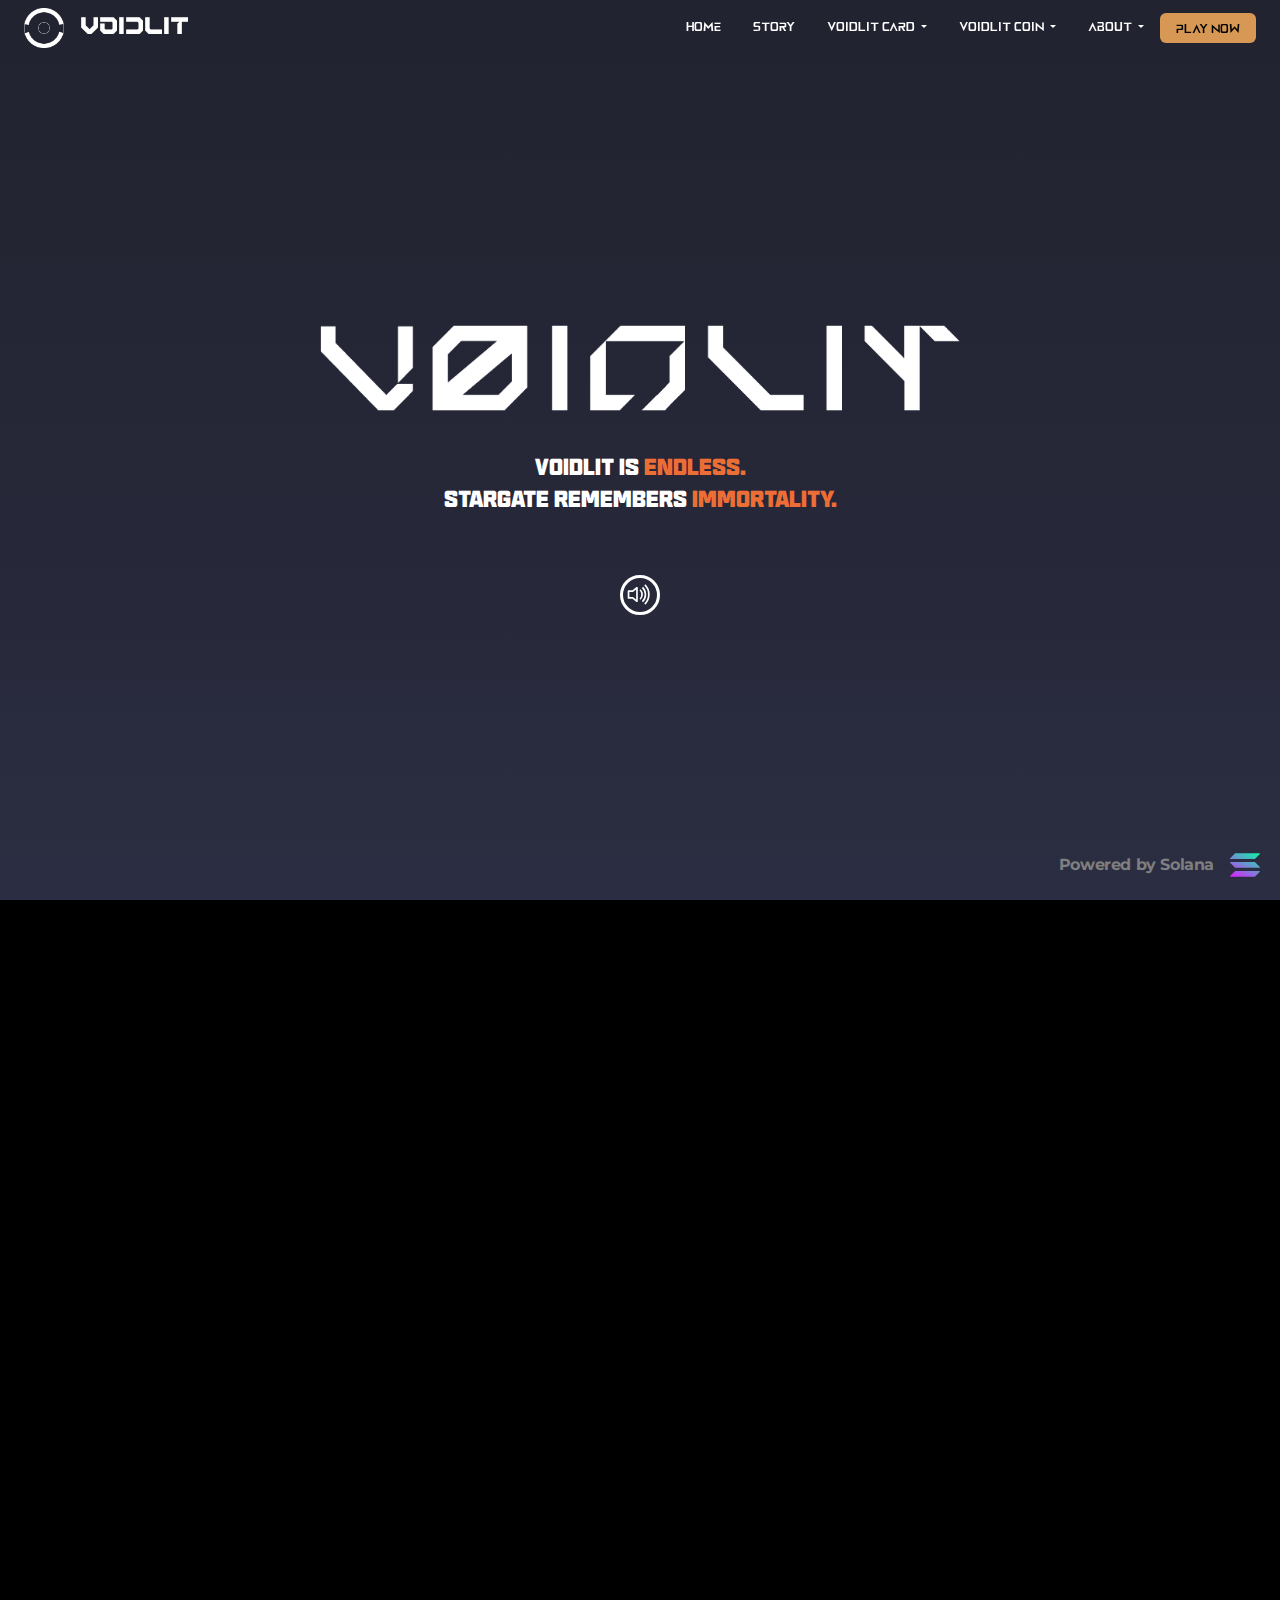
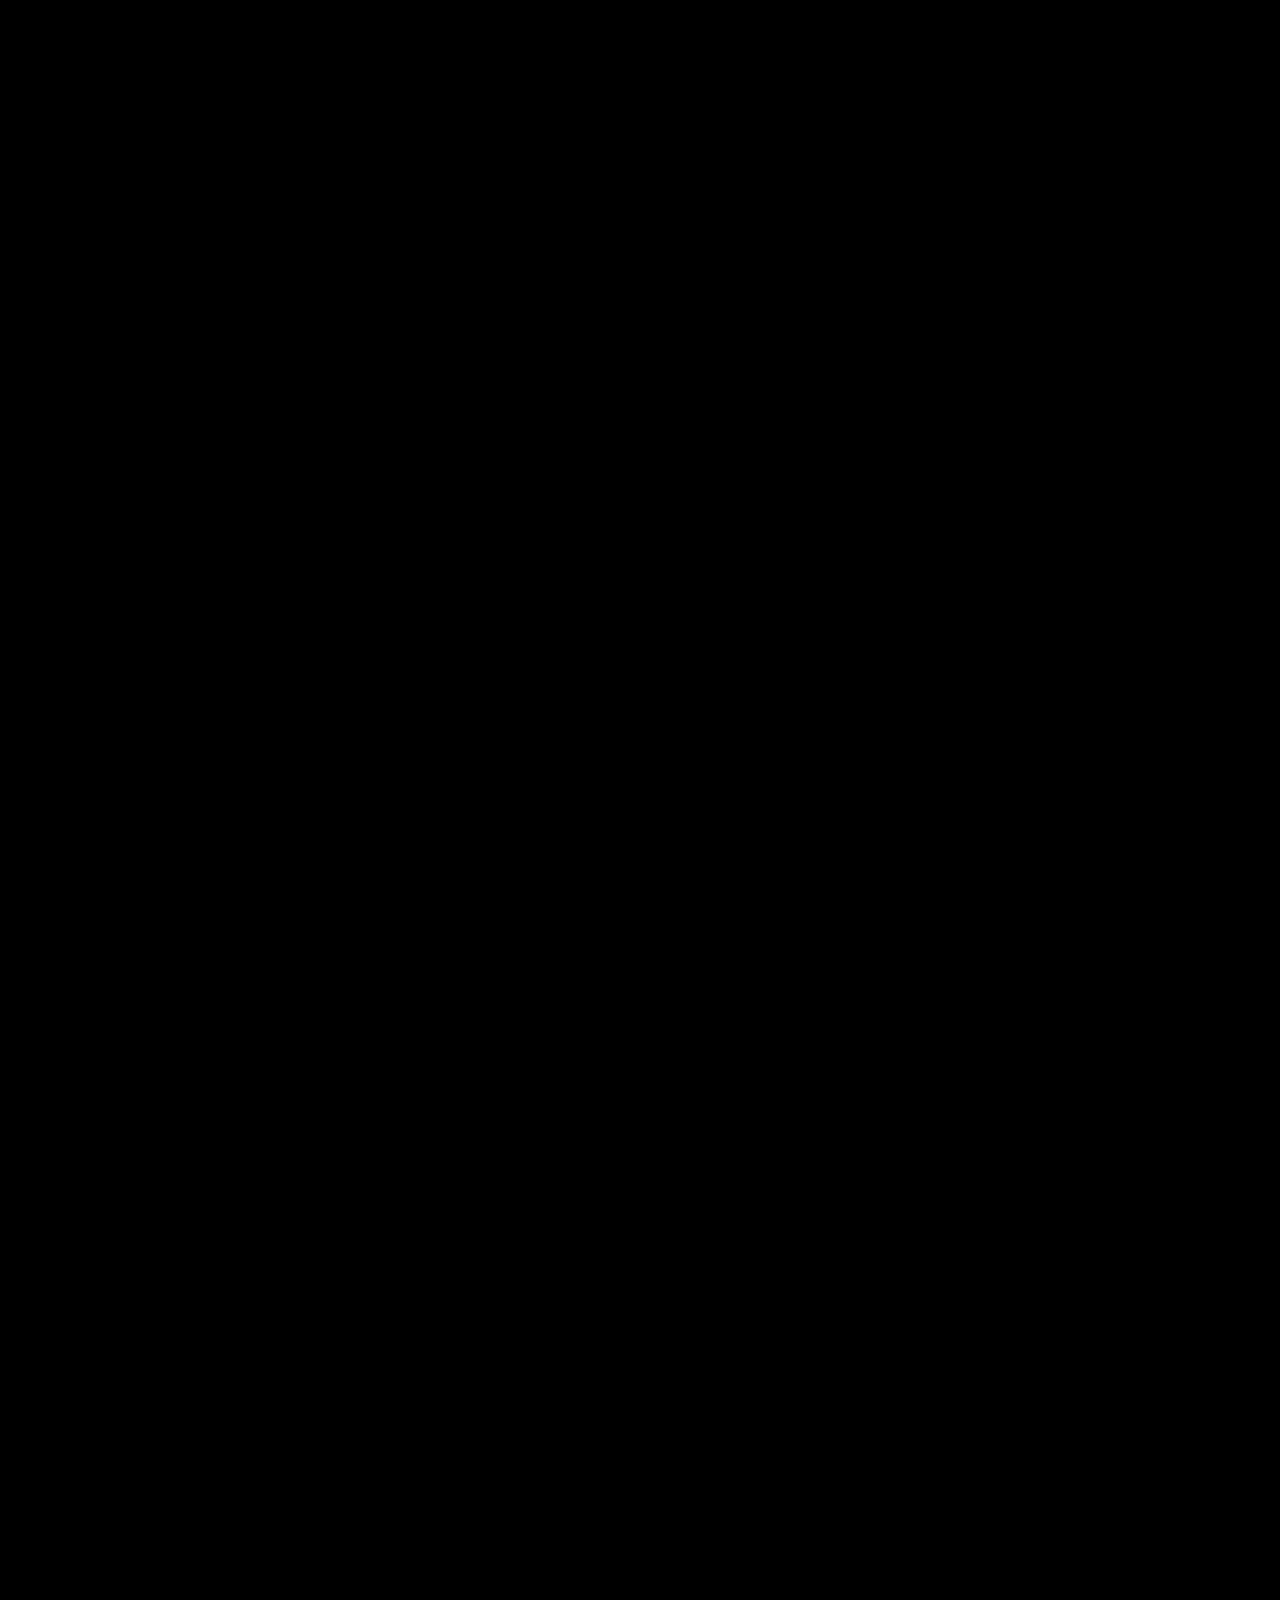
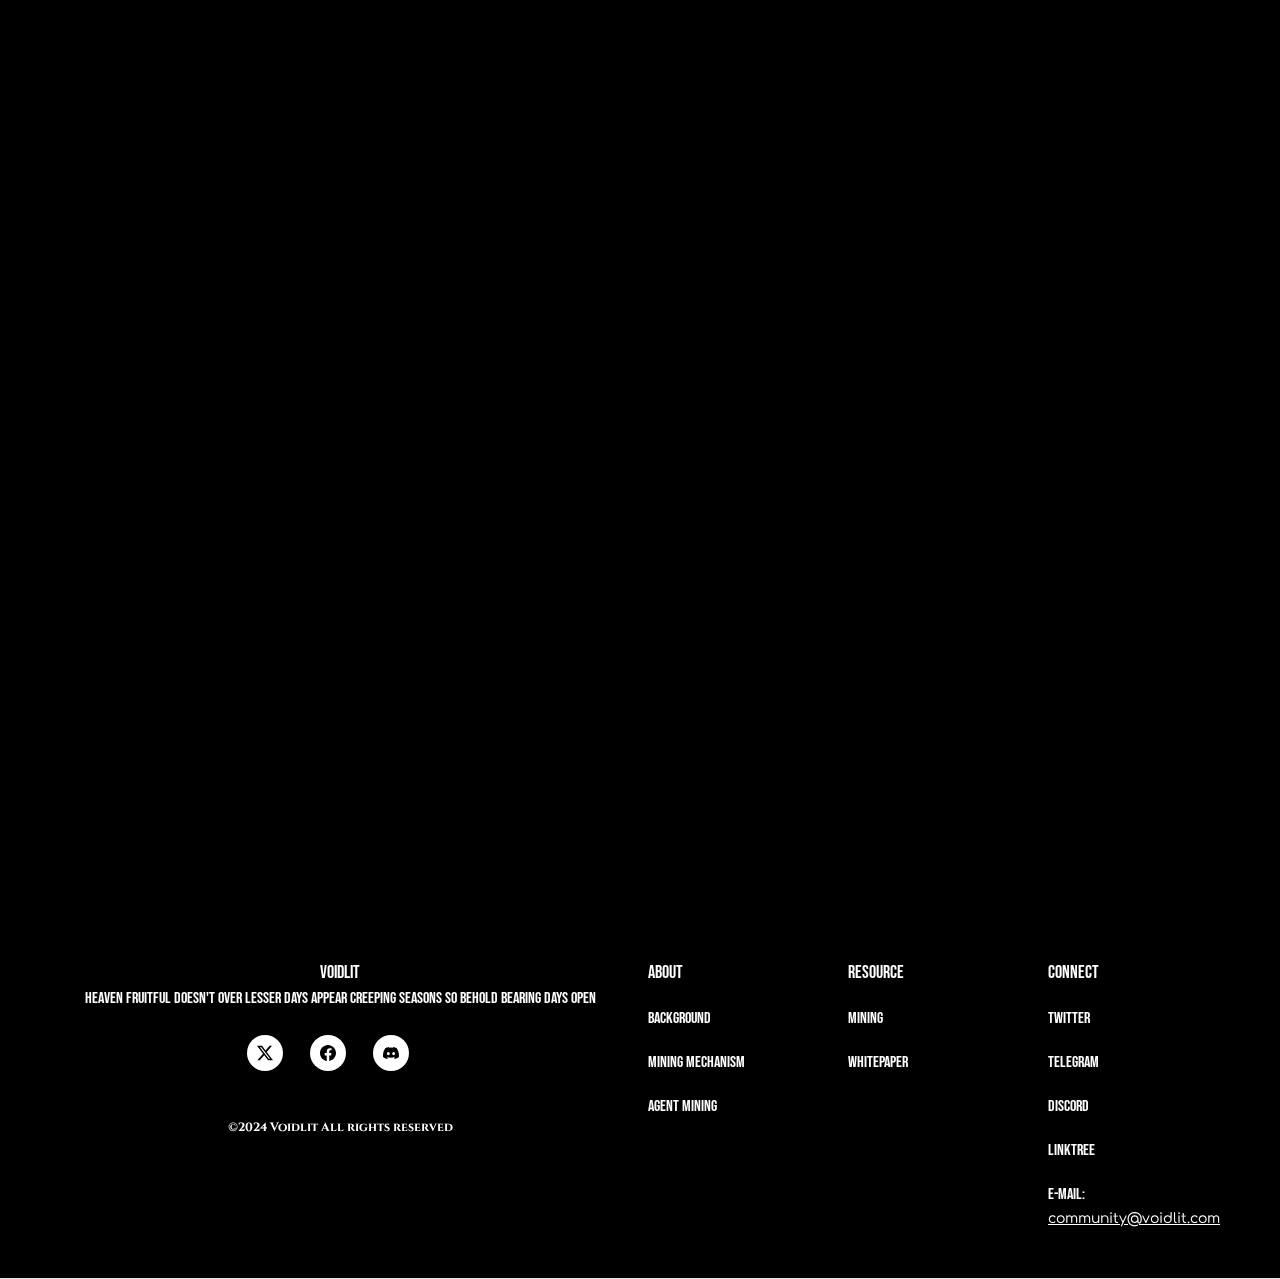
==== commit cd9d6f00: "Fixed font problem" ====
--- a/index.html
+++ b/index.html
@@ -1,5 +1,5 @@
-<!DOCTYPE html><html lang="en"> <head><meta charset="UTF-8"><meta name="description" content="Astro description"><meta name="viewport" content="width=device-width"><link rel="icon" type="image/svg+xml" href="/favicon.svg"><meta name="generator" content="Astro v4.10.3"><link rel="preconnect" href="https://fonts.googleapis.com"><link rel="preconnect" href="https://fonts.gstatic.com" crossorigin><link href="https://fonts.googleapis.com/css2?family=Alata&family=Bebas+Neue&family=Cinzel:wght@400..900&family=Grenze+Gotisch:wght@100..900&family=Mate+SC&family=Oswald:wght@200..700&family=Permanent+Marker&family=Ysabeau+SC:wght@1..1000&display=swap" rel="stylesheet"><title>Voidlit | On-chain TCG powered by Solana</title><link rel="stylesheet" href="/_astro/qa.qauKPcsg.css">
-<link rel="stylesheet" href="/_astro/index.DbjN-R50.css"><script type="module" src="/_astro/hoisted.CiZyIo0g.js"></script></head> <body> <div class="cover" style=""></div>  <div class="bg-poster" style="background-image:url('/imgs/homepage/')" data-astro-cid-j7pv25f6></div> <!-- Bootstrap JS and Popper.js --> <nav class="navbar navbar-expand-lg navbar-light main-menu" data-astro-cid-ymhdp2rl> <div class="w-100 d-flex px-4" data-astro-cid-ymhdp2rl> <a class="navbar-brand tw-text-white tw-font-Xyber tw-text-2xl" href="/" data-astro-cid-ymhdp2rl> <div class="logo-container tw-space-x-4" data-astro-cid-ymhdp2rl> <img src="/imgs/homepage/Logo5.png" class="logo" alt="logo" data-astro-cid-ymhdp2rl> <p data-astro-cid-ymhdp2rl>VOIDLIT</p> </div> </a> <div class="flex-grow-1" data-astro-cid-ymhdp2rl></div> <div class="collapse navbar-collapse main-menu-item tw-text-[12px]" data-astro-cid-ymhdp2rl> <ul class="navbar-nav tw-font-Elnath" data-astro-cid-ymhdp2rl> <li class="nav-item px-2" data-astro-cid-ymhdp2rl> <a class="nav-button px-2 py-1 rounded" href="/" data-astro-cid-ymhdp2rl>Home</a> </li> <li class="nav-item px-2" data-astro-cid-ymhdp2rl> <a class="nav-button px-2 py-1 rounded" href="#" data-astro-cid-ymhdp2rl>Story</a> </li> <li class="nav-item dropdown px-2" data-astro-cid-ymhdp2rl> <a class="nav-button px-2 py-1 rounded dropdown-toggle" href="#" id="getCoinsDropdown" role="button" data-target="#get-coin-menu" data-astro-cid-ymhdp2rl>
+<!DOCTYPE html><html lang="en"> <head><meta charset="UTF-8"><meta name="description" content="Astro description"><meta name="viewport" content="width=device-width"><link rel="icon" type="image/svg+xml" href="/favicon.svg"><meta name="generator" content="Astro v4.10.3"><link rel="preconnect" href="https://fonts.googleapis.com"><link rel="preconnect" href="https://fonts.gstatic.com" crossorigin><link href="https://fonts.googleapis.com/css2?family=Alata&family=Bebas+Neue&family=Cinzel:wght@400..900&family=Grenze+Gotisch:wght@100..900&family=Mate+SC&family=Oswald:wght@200..700&family=Permanent+Marker&family=Ysabeau+SC:wght@1..1000&display=swap" rel="stylesheet"><title>Voidlit | On-chain TCG powered by Solana</title><link rel="stylesheet" href="/_astro/qa.B9QWrKsh.css">
+<link rel="stylesheet" href="/_astro/index.D4VAc9z9.css"><script type="module" src="/_astro/hoisted.DEOZZ3uY.js"></script></head> <body> <div class="cover" style=""></div>  <div class="bg-poster" style="background-image:url('/imgs/homepage/')" data-astro-cid-j7pv25f6></div> <!-- Bootstrap JS and Popper.js --> <nav class="navbar navbar-expand-lg navbar-light main-menu" data-astro-cid-ymhdp2rl> <div class="w-100 d-flex px-4" data-astro-cid-ymhdp2rl> <a class="navbar-brand tw-text-white tw-font-Xyber tw-text-2xl" href="/" data-astro-cid-ymhdp2rl> <div class="logo-container tw-space-x-4" data-astro-cid-ymhdp2rl> <img src="/imgs/homepage/Logo5.png" class="logo" alt="logo" data-astro-cid-ymhdp2rl> <p data-astro-cid-ymhdp2rl>VOIDLIT</p> </div> </a> <div class="flex-grow-1" data-astro-cid-ymhdp2rl></div> <div class="collapse navbar-collapse main-menu-item tw-text-[12px]" data-astro-cid-ymhdp2rl> <ul class="navbar-nav tw-font-Elnath" data-astro-cid-ymhdp2rl> <li class="nav-item px-2" data-astro-cid-ymhdp2rl> <a class="nav-button px-2 py-1 rounded" href="/" data-astro-cid-ymhdp2rl>Home</a> </li> <li class="nav-item px-2" data-astro-cid-ymhdp2rl> <a class="nav-button px-2 py-1 rounded" href="#" data-astro-cid-ymhdp2rl>Story</a> </li> <li class="nav-item dropdown px-2" data-astro-cid-ymhdp2rl> <a class="nav-button px-2 py-1 rounded dropdown-toggle" href="#" id="getCoinsDropdown" role="button" data-target="#get-coin-menu" data-astro-cid-ymhdp2rl>
 Voidlit Card
 </a> <ul class="sub-menu mt-2 px-2 tw-space-y-2" id="get-coin-menu" data-astro-cid-ymhdp2rl> <li class="nav-item" data-astro-cid-ymhdp2rl><a class="dropdown-item nav-button" href="/#" data-astro-cid-ymhdp2rl>Get Card</a></li> <li class="nav-item" data-astro-cid-ymhdp2rl><a class="dropdown-item nav-button" href="/#" data-astro-cid-ymhdp2rl>Card Auction</a></li> <li class="nav-item" data-astro-cid-ymhdp2rl><a class="dropdown-item nav-button" href="/#" data-astro-cid-ymhdp2rl>Card Shop</a></li> <li class="nav-item" data-astro-cid-ymhdp2rl><a class="dropdown-item nav-button" href="/#" data-astro-cid-ymhdp2rl>Card List</a></li> </ul> </li> <li class="nav-item dropdown px-2" data-astro-cid-ymhdp2rl> <a class="nav-button px-2 py-1 rounded dropdown-toggle" href="#" id="whitePaperDropdown" role="button" data-target="#white-paper-menu" data-astro-cid-ymhdp2rl>
 Voidlit Coin
@@ -13,7 +13,7 @@
 Voidlit is
 <span class="custom-font-color" data-astro-cid-kggsjsm4>Endless.</span> </p> <p data-astro-cid-kggsjsm4>
 Stargate Remembers
-<span class="custom-font-color" data-astro-cid-kggsjsm4>Immortality.</span> </p> </h5> <div class="volume-icon" data-astro-cid-kggsjsm4> <img class="svg-icon mute" style="mask-image:url(/_astro/volume-mute.B3zm_ADz.svg)" data-astro-cid-kggsjsm4> <img class="svg-icon volume-up" style="mask-image:url(/_astro/volume-up.BZxguhgV.svg)" data-astro-cid-kggsjsm4> </div> </div> </div>   <div class="fade-in-item" data-percent="0.99" data-astro-cid-4tdzzt2n> <div class="fade-in-inner" data-astro-cid-4tdzzt2n>  </div> </div>   <div class="fade-in-item" data-percent="0.33" data-astro-cid-4tdzzt2n> <div class="fade-in-inner" data-astro-cid-4tdzzt2n>  <div class="stacks" style="height:100vh" data-astro-cid-k4ozdy2a>  <div class="stacks" style="" data-astro-cid-k4ozdy2a>  <div class="summary overflow-hidden" data-astro-cid-mwoz7url> <div class="split-view" data-astro-cid-ffchkiwc> <div class="split-left" data-astro-cid-ffchkiwc> <div class="position-relative h-100 d-flex flex-column align-items-stretch" data-astro-cid-mwoz7url> <div class="details" data-astro-cid-mwoz7url> <div class="details-inner" data-astro-cid-mwoz7url> <div class="summary-details tw-text-white" data-astro-cid-rbvcgech> <div class="tw-flex tw-flex-col tw-space-y-4" data-astro-cid-rbvcgech> <button class="tw-rounded-3xl tw-border-white tw-border tw-w-1/3 tw-py-1 tw-px-2 tw-font-Montserrat-Bold tw-mt-[5vh]" data-astro-cid-rbvcgech>On-CHAIN TCG</button> <h2 class="tw-font-Elnath tw-text-void-secondary tw-text-[7vh] tw-pt-2" data-astro-cid-rbvcgech> Game Story </h2> <div class="content tw-font-Montserrat tw-text-base" data-astro-cid-rbvcgech> <p data-astro-cid-rbvcgech>Mining Voidlit Coin to purchase Voidlit-Card packs in the store. Voidlit Coin is the governance token of Voidlit.</p> <p data-astro-cid-rbvcgech>Buy Voidlit-Card in the NFT marketplace, like Opensea and MagicEden.</p> <p data-astro-cid-rbvcgech>Win a Card Game. You will randomly obtain a card from your opponent's deck.</p> </div> </div> </div>  <div class="summary-details tw-text-white tw-space-y-2" data-astro-cid-gpedzyug> <h2 class="tw-font-Brik tw-text-void-primary" data-astro-cid-gpedzyug>
+<span class="custom-font-color" data-astro-cid-kggsjsm4>Immortality.</span> </p> </h5> <div class="volume-icon" data-astro-cid-kggsjsm4> <img class="svg-icon mute" style="mask-image:url(/_astro/volume-mute.B3zm_ADz.svg)" data-astro-cid-kggsjsm4> <img class="svg-icon volume-up" style="mask-image:url(/_astro/volume-up.BZxguhgV.svg)" data-astro-cid-kggsjsm4> </div> </div> </div>   <div class="fade-in-item" data-percent="0.99" data-astro-cid-4tdzzt2n> <div class="fade-in-inner" data-astro-cid-4tdzzt2n>  </div> </div>   <div class="fade-in-item" data-percent="0.33" data-astro-cid-4tdzzt2n> <div class="fade-in-inner" data-astro-cid-4tdzzt2n>  <div class="stacks" style="height:100vh" data-astro-cid-k4ozdy2a>  <div class="stacks" style="" data-astro-cid-k4ozdy2a>  <div class="summary overflow-hidden" data-astro-cid-mwoz7url> <div class="split-view" data-astro-cid-ffchkiwc> <div class="split-left" data-astro-cid-ffchkiwc> <div class="position-relative h-100 d-flex flex-column align-items-stretch" data-astro-cid-mwoz7url> <div class="details" data-astro-cid-mwoz7url> <div class="details-inner" data-astro-cid-mwoz7url> <div class="summary-details tw-text-white" data-astro-cid-rbvcgech> <div class="tw-flex tw-flex-col tw-space-y-4" data-astro-cid-rbvcgech> <button class="title tw-rounded-3xl tw-border-white tw-border tw-w-1/3 tw-py-1 tw-px-2 tw-font-Montserrat-Bold tw-mt-[5vh]" data-astro-cid-rbvcgech>On-CHAIN TCG</button> <h2 class="tw-font-Elnath tw-text-void-secondary tw-text-[7vh] tw-pt-2" data-astro-cid-rbvcgech> Game Story </h2> <div class="content tw-font-Montserrat tw-text-base" data-astro-cid-rbvcgech> <p data-astro-cid-rbvcgech>Mining Voidlit Coin to purchase Voidlit-Card packs in the store. Voidlit Coin is the governance token of Voidlit.</p> <p data-astro-cid-rbvcgech>Buy Voidlit-Card in the NFT marketplace, like Opensea and MagicEden.</p> <p data-astro-cid-rbvcgech>Win a Card Game. You will randomly obtain a card from your opponent's deck.</p> </div> </div> </div>  <div class="summary-details tw-text-white tw-space-y-2" data-astro-cid-gpedzyug> <h2 class="tw-font-Brik tw-text-void-primary" data-astro-cid-gpedzyug>
 On-Chain TCG
 </h2> <div class="content tw-font-HelveticaNeue tw-space-y-4 tw-text-xl" data-astro-cid-gpedzyug> <h5 data-astro-cid-gpedzyug> Voidlit is wholly owned by the community. Through the on-chain governance, players can master the rule set and vote to decide on updates each game season. Players can also:
 </h5> <p data-astro-cid-gpedzyug> Purchase Voidlit Card Packs </p> <p data-astro-cid-gpedzyug> a specific Voidlit Card in the Game Store and enjoy a 20% discount.</p> <p data-astro-cid-gpedzyug> Designing Cards</p> <p data-astro-cid-gpedzyug> Prohibiting disequilibrium cards</p> <p data-astro-cid-gpedzyug> Republishing certain practical cards</p> <p data-astro-cid-gpedzyug> Locking in certain commemorative cards</p> <p data-astro-cid-gpedzyug> Hosting events through voting </p> </div> </div>  <div class="summary-details tw-text-white tw-space-y-2" data-astro-cid-yp56ste3> <div class="d-flex flex-column" data-astro-cid-yp56ste3> <div class="d-flex flex-row tw-bg-void-info tw-border tw-border-slate-400 tw-h-10 tw-font-Brik tw-text-xl tw-text-void-secondary" data-astro-cid-yp56ste3> <div class="row-1 col-3 tw-px-8 tw-py-2" data-astro-cid-yp56ste3></div> <div class="row-3 col-9 tw-px-8 tw-py-2" data-astro-cid-yp56ste3> <div class="flex-grow-1" data-astro-cid-yp56ste3>
@@ -25,7 +25,7 @@
 </div> </div> </div> <div class="d-flex flex-row tw-border tw-border-slate-400 tw-h-14" data-astro-cid-yp56ste3> <div class="row-1 col-3 tw-text-void-secondary tw-p-2" data-astro-cid-yp56ste3> <div class="flex-grow-1" data-astro-cid-yp56ste3>Symbol</div> </div> <div class="row-3 col-9 tw-font-ShareTech tw-text-base" data-astro-cid-yp56ste3> <div class="flex-grow-1" data-astro-cid-yp56ste3>VC</div> </div> </div> <div class="d-flex flex-row tw-border tw-border-slate-400 tw-h-14" data-astro-cid-yp56ste3> <div class="row-1 col-3 tw-text-void-secondary tw-p-2" data-astro-cid-yp56ste3> <div class="flex-grow-1" data-astro-cid-yp56ste3>Total Supply</div> </div> <div class="row-3 col-9 tw-font-ShareTech tw-text-base" data-astro-cid-yp56ste3> <div class="flex-grow-1" data-astro-cid-yp56ste3>260,000,000</div> </div> </div> <div class="d-flex flex-row tw-border tw-border-slate-400 tw-h-14" data-astro-cid-yp56ste3> <div class="row-1 col-3 tw-text-void-secondary tw-p-2" data-astro-cid-yp56ste3> <div class="flex-grow-1" data-astro-cid-yp56ste3>Mining</div> </div> <div class="row-3 col-9 tw-font-ShareTech tw-text-base" data-astro-cid-yp56ste3> <div class="flex-grow-1" data-astro-cid-yp56ste3>GPU Proof of Work</div> </div> </div> <div class="d-flex flex-row tw-border tw-border-slate-400 tw-h-14" data-astro-cid-yp56ste3> <div class="row-1 col-3 tw-text-void-secondary tw-p-2" data-astro-cid-yp56ste3> <div class="flex-grow-1" data-astro-cid-yp56ste3>
 Token<br data-astro-cid-yp56ste3>Address
 </div> </div> <div class="row-3 col-9 tw-font-ShareTech tw-text-base" data-astro-cid-yp56ste3> <div class="flex-grow-1" data-astro-cid-yp56ste3> <span class="tw-text-void-secondary" data-astro-cid-yp56ste3>CRZ</span>DgCZGajAM2QvtAy29bpKwedNrBxxtt2v5HqBdHSav
-</div> </div> </div> <div class="d-flex flex-row tw-border tw-border-slate-400 tw-h-14" data-astro-cid-yp56ste3> <div class="row-1 col-3 tw-text-void-secondary tw-p-2" data-astro-cid-yp56ste3> <div class="flex-grow-1" data-astro-cid-yp56ste3>Contract<br data-astro-cid-yp56ste3>Address</div></div> <div class="row-3 col-9 tw-font-ShareTech tw-text-base" data-astro-cid-yp56ste3> <div class="flex-grow-1" data-astro-cid-yp56ste3><span class="tw-text-void-secondary" data-astro-cid-yp56ste3>BURN</span>eP7Rw7oDKxcsKsBhWAtdC4Vjg3vkzmMWTWsbAkz5</div> </div> </div> <div class="d-flex flex-row tw-border tw-border-slate-400 tw-h-14" data-astro-cid-yp56ste3> <div class="row-1 col-3 tw-text-void-secondary tw-p-2" data-astro-cid-yp56ste3> <div class="flex-grow-1" data-astro-cid-yp56ste3>Ownership</div> </div> <div class="row-3 col-9 tw-font-ShareTech tw-text-base" data-astro-cid-yp56ste3> <div class="flex-grow-1" data-astro-cid-yp56ste3>Fully community-owned</div> </div> </div> </div> </div>  </div> <div class="control-arrow" data-astro-cid-mwoz7url> <button class="left" data-astro-cid-mwoz7url></button> <div class="flex-grow-1" data-astro-cid-mwoz7url></div> <button class="right" data-astro-cid-mwoz7url></button> </div> </div> </div> </div> <div class="split-right" data-astro-cid-ffchkiwc> <div class="position-relative h-100 d-flex flex-column align-items-stretch" data-astro-cid-mwoz7url> <div class="trans-frame" data-astro-cid-mwoz7url> <div class="trans-frame-inner" data-astro-cid-mwoz7url> <div class="transition" data-astro-cid-mwoz7url></div> <div data-astro-cid-mwoz7url> <div class="dots" data-astro-cid-mwoz7url> <div class="dot" data-astro-cid-mwoz7url></div> <div class="dot" data-astro-cid-mwoz7url></div> <div class="dot" data-astro-cid-mwoz7url></div> </div> </div> </div> </div> </div> </div> </div>   </div>  </div>     </div>   </div> </div>   <div class="fade-in-item" data-percent="0.6" data-astro-cid-4tdzzt2n> <div class="fade-in-inner" data-astro-cid-4tdzzt2n>  <div class="vh-100 page-frame" data-astro-cid-j7pv25f6> <div class="split-view" data-astro-cid-ffchkiwc> <div class="split-left" data-astro-cid-ffchkiwc> <div class="left-frame" data-astro-cid-j7pv25f6> <div class="tw-space-y-6 tw-justify-center " data-astro-cid-j7pv25f6> <h1 class="tw-font-Elnath tw-text-void-secondary tw-text-[7vh] tw-tracking-tight tw-text-center tw-mt-[8vh]" data-astro-cid-j7pv25f6>
+</div> </div> </div> <div class="d-flex flex-row tw-border tw-border-slate-400 tw-h-14" data-astro-cid-yp56ste3> <div class="row-1 col-3 tw-text-void-secondary tw-p-2" data-astro-cid-yp56ste3> <div class="flex-grow-1" data-astro-cid-yp56ste3>Contract<br data-astro-cid-yp56ste3>Address</div></div> <div class="row-3 col-9 tw-font-ShareTech tw-text-base" data-astro-cid-yp56ste3> <div class="flex-grow-1" data-astro-cid-yp56ste3><span class="tw-text-void-secondary" data-astro-cid-yp56ste3>BURN</span>eP7Rw7oDKxcsKsBhWAtdC4Vjg3vkzmMWTWsbAkz5</div> </div> </div> <div class="d-flex flex-row tw-border tw-border-slate-400 tw-h-14" data-astro-cid-yp56ste3> <div class="row-1 col-3 tw-text-void-secondary tw-p-2" data-astro-cid-yp56ste3> <div class="flex-grow-1" data-astro-cid-yp56ste3>Ownership</div> </div> <div class="row-3 col-9 tw-font-ShareTech tw-text-base" data-astro-cid-yp56ste3> <div class="flex-grow-1" data-astro-cid-yp56ste3>Fully community-owned</div> </div> </div> </div> </div>  </div> <div class="control-arrow" data-astro-cid-mwoz7url> <button class="left" data-astro-cid-mwoz7url></button> <div class="flex-grow-1" data-astro-cid-mwoz7url></div> <button class="right" data-astro-cid-mwoz7url></button> </div> </div> </div> </div> <div class="split-right" data-astro-cid-ffchkiwc> <div class="position-relative h-100 d-flex flex-column align-items-stretch" data-astro-cid-mwoz7url> <div class="trans-frame" data-astro-cid-mwoz7url> <div class="trans-frame-inner" data-astro-cid-mwoz7url> <div class="transition" data-astro-cid-mwoz7url></div> <div data-astro-cid-mwoz7url> <div class="dots" data-astro-cid-mwoz7url> <div class="dot" data-astro-cid-mwoz7url></div> <div class="dot" data-astro-cid-mwoz7url></div> <div class="dot" data-astro-cid-mwoz7url></div> </div> </div> </div> </div> </div> </div> </div>   </div>  </div>     </div>   </div> </div>   <div class="fade-in-item" data-percent="0.6" data-astro-cid-4tdzzt2n> <div class="fade-in-inner" data-astro-cid-4tdzzt2n>  <div class="vh-100 page-frame" data-astro-cid-j7pv25f6> <div class="split-view" data-astro-cid-ffchkiwc> <div class="split-left" data-astro-cid-ffchkiwc> <div class="left-frame" data-astro-cid-j7pv25f6> <div class="scroll-view tw-space-y-6 tw-justify-center" data-astro-cid-k4gvszzf> <h1 class="tw-font-Elnath tw-text-void-secondary tw-text-[7vh] tw-tracking-tight tw-text-center tw-mt-[8vh]" data-astro-cid-j7pv25f6>
 Voidlit Card
 </h1> <div class="tw-font-Montserrat tw-text-base tw-px-10 tw-space-y-4" data-astro-cid-j7pv25f6> <p class="tw-text-void-primary tw-font-Montserrat-Bold tw-text-xl" data-astro-cid-j7pv25f6>
 General
@@ -41,7 +41,7 @@
 2. Auction
 </p> <p data-astro-cid-j7pv25f6>
 Card bags with rare or above cards can be sold through the "Hot Bread Auction" mode.
-</p> </div> </div> </div> </div> <div class="split-right" data-astro-cid-ffchkiwc> <div class="right-frame" data-astro-cid-j7pv25f6> <div class="p-2 bg-image" style="background-image: url(/imgs/cover.png);" data-astro-cid-j7pv25f6></div> </div> </div> </div>   </div>  </div> </div>   <div class="fade-in-item" data-percent="0.4" data-astro-cid-4tdzzt2n> <div class="fade-in-inner" data-astro-cid-4tdzzt2n>  <div class="vh-100 page-frame" data-astro-cid-j7pv25f6> <div class="split-view" data-astro-cid-ffchkiwc> <div class="split-left" data-astro-cid-ffchkiwc> <div class="left-frame" data-astro-cid-j7pv25f6> <div class="p-2 bg-image" style="background-image: url(/imgs/cover.png);" data-astro-cid-j7pv25f6></div> </div> </div> <div class="split-right" data-astro-cid-ffchkiwc> <div class="right-frame" data-astro-cid-j7pv25f6> <div class="tw-space-y-6 tw-justify-center " data-astro-cid-j7pv25f6> <h1 class="tw-font-Elnath tw-text-void-secondary tw-text-[7vh] tw-tracking-tight tw-text-center tw-mt-[8vh]" data-astro-cid-j7pv25f6>
+</p> </div>  <div class="scroll-bar" data-astro-cid-k4gvszzf></div> </div>   </div> </div> <div class="split-right" data-astro-cid-ffchkiwc> <div class="right-frame" data-astro-cid-j7pv25f6> <div class="p-2 bg-image" style="background-image: url(/imgs/cover.png);" data-astro-cid-j7pv25f6></div> </div> </div> </div>   </div>  </div> </div>   <div class="fade-in-item" data-percent="0.4" data-astro-cid-4tdzzt2n> <div class="fade-in-inner" data-astro-cid-4tdzzt2n>  <div class="vh-100 page-frame" data-astro-cid-j7pv25f6> <div class="split-view" data-astro-cid-ffchkiwc> <div class="split-left" data-astro-cid-ffchkiwc> <div class="left-frame" data-astro-cid-j7pv25f6> <div class="p-2 bg-image" style="background-image: url(/imgs/cover.png);" data-astro-cid-j7pv25f6></div> </div> </div> <div class="split-right" data-astro-cid-ffchkiwc> <div class="right-frame" data-astro-cid-j7pv25f6> <div class="tw-space-y-6 tw-justify-center " data-astro-cid-j7pv25f6> <h1 class="tw-font-Elnath tw-text-void-secondary tw-text-[7vh] tw-tracking-tight tw-text-center tw-mt-[8vh]" data-astro-cid-j7pv25f6>
 Voidlit Coin
 </h1> <div class="tw-flex tw-flex-row" data-astro-cid-j7pv25f6> <div class="tw-font-Montserrat tw-text-base tw-px-10 tw-space-y-4 tw-basis-1/2" data-astro-cid-j7pv25f6> <p class="tw-text-void-primary tw-font-Montserrat-Bold tw-text-xl" data-astro-cid-j7pv25f6>
 General
--- a/_astro/qa.B9QWrKsh.css
+++ b/_astro/qa.B9QWrKsh.css
@@ -0,0 +1,5 @@
+@charset "UTF-8";.logo[data-astro-cid-ymhdp2rl]{width:40px;height:auto;max-width:100%}.play-button[data-astro-cid-ymhdp2rl]{text-decoration:none;font-weight:600;background-color:#d89855;color:var(--bs-body-bg)}.play-button[data-astro-cid-ymhdp2rl]:hover{background-color:#ec6e36}.nav-button[data-astro-cid-ymhdp2rl]{text-decoration:none;font-weight:600;background-color:transparent}.nav-button[data-astro-cid-ymhdp2rl]:hover{color:#45484a}.logo-container[data-astro-cid-ymhdp2rl]{display:flex;align-items:center}.main-menu[data-astro-cid-ymhdp2rl]{transition:all .3s;position:fixed;top:0;left:0;width:100vw;z-index:10}.main-menu[data-astro-cid-ymhdp2rl] .main-menu-item[data-astro-cid-ymhdp2rl]{justify-content:end}.btn-nav[data-astro-cid-ymhdp2rl]{padding:0 8px;--bs-btn-hover-bg: color-mix(in srgb, var(--bs-body-color), var(--bs-body-bg) 20%);--bs-btn-border-color: color-mix(in srgb, var(--bs-body-color), var(--bs-body-bg) 50%);--bs-btn-hover-border-color: color-mix(in srgb, var(--bs-body-color), var(--bs-body-bg));--bs-btn-hover-color: var(--bs-body-color);--bs-btn-bg: var(--bs-body-color);--bs-btn-box-shadow: var(--bs-body-color);box-shadow:1px 1px 4px var(--bs-btn-box-shadow);--bs-border-radius: 2px}.btn-nav[data-astro-cid-ymhdp2rl]:hover{box-shadow:1px 1px 8px var(--bs-btn-box-shadow)}.btn-nav[data-astro-cid-ymhdp2rl]:active{background-color:var(--bs-body-bg);color:var(--bs-body-color)}.menu-icon[data-astro-cid-ymhdp2rl]{width:36px;height:36px;background-color:var(--bs-body-color)}.navbar-brand[data-astro-cid-ymhdp2rl]{padding:0}.sub-menu[data-astro-cid-ymhdp2rl]{transform-origin:top left;transition:all .3s;height:0;overflow:hidden;position:absolute}.sub-menu[data-astro-cid-ymhdp2rl].display{height:unset}@media (max-width: 992px){.main-menu[data-astro-cid-ymhdp2rl] .sub-menu[data-astro-cid-ymhdp2rl]{position:static;padding-left:24px}.main-menu[data-astro-cid-ymhdp2rl] .main-menu-item[data-astro-cid-ymhdp2rl]{position:absolute;top:60px;right:36px;background-color:var(--bs-body-color);color:var(--bs-body-bg);z-index:20;border-radius:var(--bs-border-radius);box-shadow:1px 1px 6px var(--bs-body-color);display:flex;flex-direction:column;transition:all .3s;transform:scaleY(0);transform-origin:top left;align-items:stretch}.main-menu[data-astro-cid-ymhdp2rl] .main-menu-item[data-astro-cid-ymhdp2rl] .navbar-nav[data-astro-cid-ymhdp2rl]{display:flex;flex-direction:column;align-items:stretch}.btn-nav[data-astro-cid-ymhdp2rl]{color:var(--bs-body-bg)}.main-menu[data-astro-cid-ymhdp2rl] .main-menu-item[data-astro-cid-ymhdp2rl] .btn-nav[data-astro-cid-ymhdp2rl],.main-menu[data-astro-cid-ymhdp2rl] .main-menu-item[data-astro-cid-ymhdp2rl] .btn-nav[data-astro-cid-ymhdp2rl]:hover,.main-menu[data-astro-cid-ymhdp2rl] .main-menu-item[data-astro-cid-ymhdp2rl] .btn-nav[data-astro-cid-ymhdp2rl]:active{border:none;box-shadow:none;width:100%;text-align:end}.main-menu[data-astro-cid-ymhdp2rl] .main-menu-item[data-astro-cid-ymhdp2rl].display{transform:scaleY(1)}}/*!
+ * Bootstrap  v5.3.3 (https://getbootstrap.com/)
+ * Copyright 2011-2024 The Bootstrap Authors
+ * Licensed under MIT (https://github.com/twbs/bootstrap/blob/main/LICENSE)
+ */:root,[data-bs-theme=light]{--bs-blue: #0d6efd;--bs-indigo: #6610f2;--bs-purple: #6f42c1;--bs-pink: #d63384;--bs-red: #dc3545;--bs-orange: #fd7e14;--bs-yellow: #ffc107;--bs-green: #198754;--bs-teal: #20c997;--bs-cyan: #0dcaf0;--bs-black: #000;--bs-white: #fff;--bs-gray: #6c757d;--bs-gray-dark: #343a40;--bs-gray-100: #f8f9fa;--bs-gray-200: #e9ecef;--bs-gray-300: #dee2e6;--bs-gray-400: #ced4da;--bs-gray-500: #adb5bd;--bs-gray-600: #6c757d;--bs-gray-700: #495057;--bs-gray-800: #343a40;--bs-gray-900: #212529;--bs-primary: #0d6efd;--bs-secondary: #6c757d;--bs-success: #198754;--bs-info: #0dcaf0;--bs-warning: #ffc107;--bs-danger: #dc3545;--bs-light: #f8f9fa;--bs-dark: #212529;--bs-primary-rgb: 13, 110, 253;--bs-secondary-rgb: 108, 117, 125;--bs-success-rgb: 25, 135, 84;--bs-info-rgb: 13, 202, 240;--bs-warning-rgb: 255, 193, 7;--bs-danger-rgb: 220, 53, 69;--bs-light-rgb: 248, 249, 250;--bs-dark-rgb: 33, 37, 41;--bs-primary-text-emphasis: #052c65;--bs-secondary-text-emphasis: #2b2f32;--bs-success-text-emphasis: #0a3622;--bs-info-text-emphasis: #055160;--bs-warning-text-emphasis: #664d03;--bs-danger-text-emphasis: #58151c;--bs-light-text-emphasis: #495057;--bs-dark-text-emphasis: #495057;--bs-primary-bg-subtle: #cfe2ff;--bs-secondary-bg-subtle: #e2e3e5;--bs-success-bg-subtle: #d1e7dd;--bs-info-bg-subtle: #cff4fc;--bs-warning-bg-subtle: #fff3cd;--bs-danger-bg-subtle: #f8d7da;--bs-light-bg-subtle: #fcfcfd;--bs-dark-bg-subtle: #ced4da;--bs-primary-border-subtle: #9ec5fe;--bs-secondary-border-subtle: #c4c8cb;--bs-success-border-subtle: #a3cfbb;--bs-info-border-subtle: #9eeaf9;--bs-warning-border-subtle: #ffe69c;--bs-danger-border-subtle: #f1aeb5;--bs-light-border-subtle: #e9ecef;--bs-dark-border-subtle: #adb5bd;--bs-white-rgb: 255, 255, 255;--bs-black-rgb: 0, 0, 0;--bs-font-sans-serif: system-ui, -apple-system, "Segoe UI", Roboto, "Helvetica Neue", "Noto Sans", "Liberation Sans", Arial, sans-serif, "Apple Color Emoji", "Segoe UI Emoji", "Segoe UI Symbol", "Noto Color Emoji";--bs-font-monospace: SFMono-Regular, Menlo, Monaco, Consolas, "Liberation Mono", "Courier New", monospace;--bs-gradient: linear-gradient(180deg, rgba(255, 255, 255, .15), rgba(255, 255, 255, 0));--bs-body-font-family: var(--bs-font-sans-serif);--bs-body-font-size: 1rem;--bs-body-font-weight: 400;--bs-body-line-height: 1.5;--bs-body-color: #212529;--bs-body-color-rgb: 33, 37, 41;--bs-body-bg: #fff;--bs-body-bg-rgb: 255, 255, 255;--bs-emphasis-color: #000;--bs-emphasis-color-rgb: 0, 0, 0;--bs-secondary-color: rgba(33, 37, 41, .75);--bs-secondary-color-rgb: 33, 37, 41;--bs-secondary-bg: #e9ecef;--bs-secondary-bg-rgb: 233, 236, 239;--bs-tertiary-color: rgba(33, 37, 41, .5);--bs-tertiary-color-rgb: 33, 37, 41;--bs-tertiary-bg: #f8f9fa;--bs-tertiary-bg-rgb: 248, 249, 250;--bs-heading-color: inherit;--bs-link-color: #0d6efd;--bs-link-color-rgb: 13, 110, 253;--bs-link-decoration: underline;--bs-link-hover-color: #0a58ca;--bs-link-hover-color-rgb: 10, 88, 202;--bs-code-color: #d63384;--bs-highlight-color: #212529;--bs-highlight-bg: #fff3cd;--bs-border-width: 1px;--bs-border-style: solid;--bs-border-color: #dee2e6;--bs-border-color-translucent: rgba(0, 0, 0, .175);--bs-border-radius: .375rem;--bs-border-radius-sm: .25rem;--bs-border-radius-lg: .5rem;--bs-border-radius-xl: 1rem;--bs-border-radius-xxl: 2rem;--bs-border-radius-2xl: var(--bs-border-radius-xxl);--bs-border-radius-pill: 50rem;--bs-box-shadow: 0 .5rem 1rem rgba(0, 0, 0, .15);--bs-box-shadow-sm: 0 .125rem .25rem rgba(0, 0, 0, .075);--bs-box-shadow-lg: 0 1rem 3rem rgba(0, 0, 0, .175);--bs-box-shadow-inset: inset 0 1px 2px rgba(0, 0, 0, .075);--bs-focus-ring-width: .25rem;--bs-focus-ring-opacity: .25;--bs-focus-ring-color: rgba(13, 110, 253, .25);--bs-form-valid-color: #198754;--bs-form-valid-border-color: #198754;--bs-form-invalid-color: #dc3545;--bs-form-invalid-border-color: #dc3545}[data-bs-theme=dark]{color-scheme:dark;--bs-body-color: #dee2e6;--bs-body-color-rgb: 222, 226, 230;--bs-body-bg: #212529;--bs-body-bg-rgb: 33, 37, 41;--bs-emphasis-color: #fff;--bs-emphasis-color-rgb: 255, 255, 255;--bs-secondary-color: rgba(222, 226, 230, .75);--bs-secondary-color-rgb: 222, 226, 230;--bs-secondary-bg: #343a40;--bs-secondary-bg-rgb: 52, 58, 64;--bs-tertiary-color: rgba(222, 226, 230, .5);--bs-tertiary-color-rgb: 222, 226, 230;--bs-tertiary-bg: #2b3035;--bs-tertiary-bg-rgb: 43, 48, 53;--bs-primary-text-emphasis: #6ea8fe;--bs-secondary-text-emphasis: #a7acb1;--bs-success-text-emphasis: #75b798;--bs-info-text-emphasis: #6edff6;--bs-warning-text-emphasis: #ffda6a;--bs-danger-text-emphasis: #ea868f;--bs-light-text-emphasis: #f8f9fa;--bs-dark-text-emphasis: #dee2e6;--bs-primary-bg-subtle: #031633;--bs-secondary-bg-subtle: #161719;--bs-success-bg-subtle: #051b11;--bs-info-bg-subtle: #032830;--bs-warning-bg-subtle: #332701;--bs-danger-bg-subtle: #2c0b0e;--bs-light-bg-subtle: #343a40;--bs-dark-bg-subtle: #1a1d20;--bs-primary-border-subtle: #084298;--bs-secondary-border-subtle: #41464b;--bs-success-border-subtle: #0f5132;--bs-info-border-subtle: #087990;--bs-warning-border-subtle: #997404;--bs-danger-border-subtle: #842029;--bs-light-border-subtle: #495057;--bs-dark-border-subtle: #343a40;--bs-heading-color: inherit;--bs-link-color: #6ea8fe;--bs-link-hover-color: #8bb9fe;--bs-link-color-rgb: 110, 168, 254;--bs-link-hover-color-rgb: 139, 185, 254;--bs-code-color: #e685b5;--bs-highlight-color: #dee2e6;--bs-highlight-bg: #664d03;--bs-border-color: #495057;--bs-border-color-translucent: rgba(255, 255, 255, .15);--bs-form-valid-color: #75b798;--bs-form-valid-border-color: #75b798;--bs-form-invalid-color: #ea868f;--bs-form-invalid-border-color: #ea868f}*,*:before,*:after{box-sizing:border-box}@media (prefers-reduced-motion: no-preference){:root{scroll-behavior:smooth}}body{margin:0;font-family:var(--bs-body-font-family);font-size:var(--bs-body-font-size);font-weight:var(--bs-body-font-weight);line-height:var(--bs-body-line-height);color:var(--bs-body-color);text-align:var(--bs-body-text-align);background-color:var(--bs-body-bg);-webkit-text-size-adjust:100%;-webkit-tap-highlight-color:rgba(0,0,0,0)}hr{margin:1rem 0;color:inherit;border:0;border-top:var(--bs-border-width) solid;opacity:.25}h6,.h6,h5,.h5,h4,.h4,h3,.h3,h2,.h2,h1,.h1{margin-top:0;margin-bottom:.5rem;font-weight:500;line-height:1.2;color:var(--bs-heading-color)}h1,.h1{font-size:calc(1.375rem + 1.5vw)}@media (min-width: 1200px){h1,.h1{font-size:2.5rem}}h2,.h2{font-size:calc(1.325rem + .9vw)}@media (min-width: 1200px){h2,.h2{font-size:2rem}}h3,.h3{font-size:calc(1.3rem + .6vw)}@media (min-width: 1200px){h3,.h3{font-size:1.75rem}}h4,.h4{font-size:calc(1.275rem + .3vw)}@media (min-width: 1200px){h4,.h4{font-size:1.5rem}}h5,.h5{font-size:1.25rem}h6,.h6{font-size:1rem}p{margin-top:0;margin-bottom:1rem}abbr[title]{-webkit-text-decoration:underline dotted;text-decoration:underline dotted;cursor:help;-webkit-text-decoration-skip-ink:none;text-decoration-skip-ink:none}address{margin-bottom:1rem;font-style:normal;line-height:inherit}ol,ul{padding-left:2rem}ol,ul,dl{margin-top:0;margin-bottom:1rem}ol ol,ul ul,ol ul,ul ol{margin-bottom:0}dt{font-weight:700}dd{margin-bottom:.5rem;margin-left:0}blockquote{margin:0 0 1rem}small,.small{font-size:.875em}mark,.mark{padding:.1875em;color:var(--bs-highlight-color);background-color:var(--bs-highlight-bg)}sub,sup{position:relative;font-size:.75em;line-height:0;vertical-align:baseline}a{color:rgba(var(--bs-link-color-rgb),var(--bs-link-opacity, 1));text-decoration:underline}a:hover{--bs-link-color-rgb: var(--bs-link-hover-color-rgb)}a:not([href]):not([class]),a:not([href]):not([class]):hover{color:inherit;text-decoration:none}pre,code,kbd,samp{font-family:var(--bs-font-monospace);font-size:1em}pre{display:block;margin-top:0;margin-bottom:1rem;overflow:auto;font-size:.875em}pre code{font-size:inherit;color:inherit;word-break:normal}code{font-size:.875em;color:var(--bs-code-color);word-wrap:break-word}a>code{color:inherit}kbd{padding:.1875rem .375rem;font-size:.875em;color:var(--bs-body-bg);background-color:var(--bs-body-color);border-radius:.25rem}kbd kbd{padding:0;font-size:1em}figure{margin:0 0 1rem}img,svg{vertical-align:middle}table{caption-side:bottom;border-collapse:collapse}caption{padding-top:.5rem;padding-bottom:.5rem;color:var(--bs-secondary-color);text-align:left}th{text-align:inherit;text-align:-webkit-match-parent}thead,tbody,tfoot,tr,td,th{border-color:inherit;border-style:solid;border-width:0}label{display:inline-block}button{border-radius:0}button:focus:not(:focus-visible){outline:0}input,button,select,optgroup,textarea{margin:0;font-family:inherit;font-size:inherit;line-height:inherit}[role=button]{cursor:pointer}select{word-wrap:normal}select:disabled{opacity:1}[list]:not([type=date]):not([type=datetime-local]):not([type=month]):not([type=week]):not([type=time])::-webkit-calendar-picker-indicator{display:none!important}button,[type=button],[type=reset],[type=submit]{-webkit-appearance:button}button:not(:disabled),[type=button]:not(:disabled),[type=reset]:not(:disabled),[type=submit]:not(:disabled){cursor:pointer}::-moz-focus-inner{padding:0;border-style:none}fieldset{min-width:0;padding:0;margin:0;border:0}legend{float:left;width:100%;padding:0;margin-bottom:.5rem;font-size:calc(1.275rem + .3vw);line-height:inherit}@media (min-width: 1200px){legend{font-size:1.5rem}}legend+*{clear:left}::-webkit-datetime-edit-fields-wrapper,::-webkit-datetime-edit-text,::-webkit-datetime-edit-minute,::-webkit-datetime-edit-hour-field,::-webkit-datetime-edit-day-field,::-webkit-datetime-edit-month-field,::-webkit-datetime-edit-year-field{padding:0}::-webkit-inner-spin-button{height:auto}::-webkit-color-swatch-wrapper{padding:0}::file-selector-button{font:inherit;-webkit-appearance:button}output{display:inline-block}iframe{border:0}summary{display:list-item;cursor:pointer}[hidden]{display:none!important}.lead{font-size:1.25rem;font-weight:300}.display-1{font-size:calc(1.625rem + 4.5vw);font-weight:300;line-height:1.2}@media (min-width: 1200px){.display-1{font-size:5rem}}.display-2{font-size:calc(1.575rem + 3.9vw);font-weight:300;line-height:1.2}@media (min-width: 1200px){.display-2{font-size:4.5rem}}.display-3{font-size:calc(1.525rem + 3.3vw);font-weight:300;line-height:1.2}@media (min-width: 1200px){.display-3{font-size:4rem}}.display-4{font-size:calc(1.475rem + 2.7vw);font-weight:300;line-height:1.2}@media (min-width: 1200px){.display-4{font-size:3.5rem}}.display-5{font-size:calc(1.425rem + 2.1vw);font-weight:300;line-height:1.2}@media (min-width: 1200px){.display-5{font-size:3rem}}.display-6{font-size:calc(1.375rem + 1.5vw);font-weight:300;line-height:1.2}@media (min-width: 1200px){.display-6{font-size:2.5rem}}.list-unstyled,.list-inline{padding-left:0;list-style:none}.list-inline-item{display:inline-block}.list-inline-item:not(:last-child){margin-right:.5rem}.initialism{font-size:.875em;text-transform:uppercase}.blockquote{margin-bottom:1rem;font-size:1.25rem}.blockquote>:last-child{margin-bottom:0}.blockquote-footer{margin-top:-1rem;margin-bottom:1rem;font-size:.875em;color:#6c757d}.blockquote-footer:before{content:"— "}.img-fluid{max-width:100%;height:auto}.img-thumbnail{padding:.25rem;background-color:var(--bs-body-bg);border:var(--bs-border-width) solid var(--bs-border-color);border-radius:var(--bs-border-radius);max-width:100%;height:auto}.figure{display:inline-block}.figure-img{margin-bottom:.5rem;line-height:1}.figure-caption{font-size:.875em;color:var(--bs-secondary-color)}.container,.container-fluid,.container-xxl,.container-xl,.container-lg,.container-md,.container-sm{--bs-gutter-x: 1.5rem;--bs-gutter-y: 0;width:100%;padding-right:calc(var(--bs-gutter-x) * .5);padding-left:calc(var(--bs-gutter-x) * .5);margin-right:auto;margin-left:auto}@media (min-width: 576px){.container-sm,.container{max-width:540px}}@media (min-width: 768px){.container-md,.container-sm,.container{max-width:720px}}@media (min-width: 992px){.container-lg,.container-md,.container-sm,.container{max-width:960px}}@media (min-width: 1200px){.container-xl,.container-lg,.container-md,.container-sm,.container{max-width:1140px}}@media (min-width: 1400px){.container-xxl,.container-xl,.container-lg,.container-md,.container-sm,.container{max-width:1320px}}:root{--bs-breakpoint-xs: 0;--bs-breakpoint-sm: 576px;--bs-breakpoint-md: 768px;--bs-breakpoint-lg: 992px;--bs-breakpoint-xl: 1200px;--bs-breakpoint-xxl: 1400px}.row{--bs-gutter-x: 1.5rem;--bs-gutter-y: 0;display:flex;flex-wrap:wrap;margin-top:calc(-1 * var(--bs-gutter-y));margin-right:calc(-.5 * var(--bs-gutter-x));margin-left:calc(-.5 * var(--bs-gutter-x))}.row>*{flex-shrink:0;width:100%;max-width:100%;padding-right:calc(var(--bs-gutter-x) * .5);padding-left:calc(var(--bs-gutter-x) * .5);margin-top:var(--bs-gutter-y)}.col{flex:1 0 0%}.row-cols-auto>*{flex:0 0 auto;width:auto}.row-cols-1>*{flex:0 0 auto;width:100%}.row-cols-2>*{flex:0 0 auto;width:50%}.row-cols-3>*{flex:0 0 auto;width:33.33333333%}.row-cols-4>*{flex:0 0 auto;width:25%}.row-cols-5>*{flex:0 0 auto;width:20%}.row-cols-6>*{flex:0 0 auto;width:16.66666667%}.col-auto{flex:0 0 auto;width:auto}.col-1{flex:0 0 auto;width:8.33333333%}.col-2{flex:0 0 auto;width:16.66666667%}.col-3{flex:0 0 auto;width:25%}.col-4{flex:0 0 auto;width:33.33333333%}.col-5{flex:0 0 auto;width:41.66666667%}.col-6{flex:0 0 auto;width:50%}.col-7{flex:0 0 auto;width:58.33333333%}.col-8{flex:0 0 auto;width:66.66666667%}.col-9{flex:0 0 auto;width:75%}.col-10{flex:0 0 auto;width:83.33333333%}.col-11{flex:0 0 auto;width:91.66666667%}.col-12{flex:0 0 auto;width:100%}.offset-1{margin-left:8.33333333%}.offset-2{margin-left:16.66666667%}.offset-3{margin-left:25%}.offset-4{margin-left:33.33333333%}.offset-5{margin-left:41.66666667%}.offset-6{margin-left:50%}.offset-7{margin-left:58.33333333%}.offset-8{margin-left:66.66666667%}.offset-9{margin-left:75%}.offset-10{margin-left:83.33333333%}.offset-11{margin-left:91.66666667%}.g-0,.gx-0{--bs-gutter-x: 0}.g-0,.gy-0{--bs-gutter-y: 0}.g-1,.gx-1{--bs-gutter-x: .25rem}.g-1,.gy-1{--bs-gutter-y: .25rem}.g-2,.gx-2{--bs-gutter-x: .5rem}.g-2,.gy-2{--bs-gutter-y: .5rem}.g-3,.gx-3{--bs-gutter-x: 1rem}.g-3,.gy-3{--bs-gutter-y: 1rem}.g-4,.gx-4{--bs-gutter-x: 1.5rem}.g-4,.gy-4{--bs-gutter-y: 1.5rem}.g-5,.gx-5{--bs-gutter-x: 3rem}.g-5,.gy-5{--bs-gutter-y: 3rem}@media (min-width: 576px){.col-sm{flex:1 0 0%}.row-cols-sm-auto>*{flex:0 0 auto;width:auto}.row-cols-sm-1>*{flex:0 0 auto;width:100%}.row-cols-sm-2>*{flex:0 0 auto;width:50%}.row-cols-sm-3>*{flex:0 0 auto;width:33.33333333%}.row-cols-sm-4>*{flex:0 0 auto;width:25%}.row-cols-sm-5>*{flex:0 0 auto;width:20%}.row-cols-sm-6>*{flex:0 0 auto;width:16.66666667%}.col-sm-auto{flex:0 0 auto;width:auto}.col-sm-1{flex:0 0 auto;width:8.33333333%}.col-sm-2{flex:0 0 auto;width:16.66666667%}.col-sm-3{flex:0 0 auto;width:25%}.col-sm-4{flex:0 0 auto;width:33.33333333%}.col-sm-5{flex:0 0 auto;width:41.66666667%}.col-sm-6{flex:0 0 auto;width:50%}.col-sm-7{flex:0 0 auto;width:58.33333333%}.col-sm-8{flex:0 0 auto;width:66.66666667%}.col-sm-9{flex:0 0 auto;width:75%}.col-sm-10{flex:0 0 auto;width:83.33333333%}.col-sm-11{flex:0 0 auto;width:91.66666667%}.col-sm-12{flex:0 0 auto;width:100%}.offset-sm-0{margin-left:0}.offset-sm-1{margin-left:8.33333333%}.offset-sm-2{margin-left:16.66666667%}.offset-sm-3{margin-left:25%}.offset-sm-4{margin-left:33.33333333%}.offset-sm-5{margin-left:41.66666667%}.offset-sm-6{margin-left:50%}.offset-sm-7{margin-left:58.33333333%}.offset-sm-8{margin-left:66.66666667%}.offset-sm-9{margin-left:75%}.offset-sm-10{margin-left:83.33333333%}.offset-sm-11{margin-left:91.66666667%}.g-sm-0,.gx-sm-0{--bs-gutter-x: 0}.g-sm-0,.gy-sm-0{--bs-gutter-y: 0}.g-sm-1,.gx-sm-1{--bs-gutter-x: .25rem}.g-sm-1,.gy-sm-1{--bs-gutter-y: .25rem}.g-sm-2,.gx-sm-2{--bs-gutter-x: .5rem}.g-sm-2,.gy-sm-2{--bs-gutter-y: .5rem}.g-sm-3,.gx-sm-3{--bs-gutter-x: 1rem}.g-sm-3,.gy-sm-3{--bs-gutter-y: 1rem}.g-sm-4,.gx-sm-4{--bs-gutter-x: 1.5rem}.g-sm-4,.gy-sm-4{--bs-gutter-y: 1.5rem}.g-sm-5,.gx-sm-5{--bs-gutter-x: 3rem}.g-sm-5,.gy-sm-5{--bs-gutter-y: 3rem}}@media (min-width: 768px){.col-md{flex:1 0 0%}.row-cols-md-auto>*{flex:0 0 auto;width:auto}.row-cols-md-1>*{flex:0 0 auto;width:100%}.row-cols-md-2>*{flex:0 0 auto;width:50%}.row-cols-md-3>*{flex:0 0 auto;width:33.33333333%}.row-cols-md-4>*{flex:0 0 auto;width:25%}.row-cols-md-5>*{flex:0 0 auto;width:20%}.row-cols-md-6>*{flex:0 0 auto;width:16.66666667%}.col-md-auto{flex:0 0 auto;width:auto}.col-md-1{flex:0 0 auto;width:8.33333333%}.col-md-2{flex:0 0 auto;width:16.66666667%}.col-md-3{flex:0 0 auto;width:25%}.col-md-4{flex:0 0 auto;width:33.33333333%}.col-md-5{flex:0 0 auto;width:41.66666667%}.col-md-6{flex:0 0 auto;width:50%}.col-md-7{flex:0 0 auto;width:58.33333333%}.col-md-8{flex:0 0 auto;width:66.66666667%}.col-md-9{flex:0 0 auto;width:75%}.col-md-10{flex:0 0 auto;width:83.33333333%}.col-md-11{flex:0 0 auto;width:91.66666667%}.col-md-12{flex:0 0 auto;width:100%}.offset-md-0{margin-left:0}.offset-md-1{margin-left:8.33333333%}.offset-md-2{margin-left:16.66666667%}.offset-md-3{margin-left:25%}.offset-md-4{margin-left:33.33333333%}.offset-md-5{margin-left:41.66666667%}.offset-md-6{margin-left:50%}.offset-md-7{margin-left:58.33333333%}.offset-md-8{margin-left:66.66666667%}.offset-md-9{margin-left:75%}.offset-md-10{margin-left:83.33333333%}.offset-md-11{margin-left:91.66666667%}.g-md-0,.gx-md-0{--bs-gutter-x: 0}.g-md-0,.gy-md-0{--bs-gutter-y: 0}.g-md-1,.gx-md-1{--bs-gutter-x: .25rem}.g-md-1,.gy-md-1{--bs-gutter-y: .25rem}.g-md-2,.gx-md-2{--bs-gutter-x: .5rem}.g-md-2,.gy-md-2{--bs-gutter-y: .5rem}.g-md-3,.gx-md-3{--bs-gutter-x: 1rem}.g-md-3,.gy-md-3{--bs-gutter-y: 1rem}.g-md-4,.gx-md-4{--bs-gutter-x: 1.5rem}.g-md-4,.gy-md-4{--bs-gutter-y: 1.5rem}.g-md-5,.gx-md-5{--bs-gutter-x: 3rem}.g-md-5,.gy-md-5{--bs-gutter-y: 3rem}}@media (min-width: 992px){.col-lg{flex:1 0 0%}.row-cols-lg-auto>*{flex:0 0 auto;width:auto}.row-cols-lg-1>*{flex:0 0 auto;width:100%}.row-cols-lg-2>*{flex:0 0 auto;width:50%}.row-cols-lg-3>*{flex:0 0 auto;width:33.33333333%}.row-cols-lg-4>*{flex:0 0 auto;width:25%}.row-cols-lg-5>*{flex:0 0 auto;width:20%}.row-cols-lg-6>*{flex:0 0 auto;width:16.66666667%}.col-lg-auto{flex:0 0 auto;width:auto}.col-lg-1{flex:0 0 auto;width:8.33333333%}.col-lg-2{flex:0 0 auto;width:16.66666667%}.col-lg-3{flex:0 0 auto;width:25%}.col-lg-4{flex:0 0 auto;width:33.33333333%}.col-lg-5{flex:0 0 auto;width:41.66666667%}.col-lg-6{flex:0 0 auto;width:50%}.col-lg-7{flex:0 0 auto;width:58.33333333%}.col-lg-8{flex:0 0 auto;width:66.66666667%}.col-lg-9{flex:0 0 auto;width:75%}.col-lg-10{flex:0 0 auto;width:83.33333333%}.col-lg-11{flex:0 0 auto;width:91.66666667%}.col-lg-12{flex:0 0 auto;width:100%}.offset-lg-0{margin-left:0}.offset-lg-1{margin-left:8.33333333%}.offset-lg-2{margin-left:16.66666667%}.offset-lg-3{margin-left:25%}.offset-lg-4{margin-left:33.33333333%}.offset-lg-5{margin-left:41.66666667%}.offset-lg-6{margin-left:50%}.offset-lg-7{margin-left:58.33333333%}.offset-lg-8{margin-left:66.66666667%}.offset-lg-9{margin-left:75%}.offset-lg-10{margin-left:83.33333333%}.offset-lg-11{margin-left:91.66666667%}.g-lg-0,.gx-lg-0{--bs-gutter-x: 0}.g-lg-0,.gy-lg-0{--bs-gutter-y: 0}.g-lg-1,.gx-lg-1{--bs-gutter-x: .25rem}.g-lg-1,.gy-lg-1{--bs-gutter-y: .25rem}.g-lg-2,.gx-lg-2{--bs-gutter-x: .5rem}.g-lg-2,.gy-lg-2{--bs-gutter-y: .5rem}.g-lg-3,.gx-lg-3{--bs-gutter-x: 1rem}.g-lg-3,.gy-lg-3{--bs-gutter-y: 1rem}.g-lg-4,.gx-lg-4{--bs-gutter-x: 1.5rem}.g-lg-4,.gy-lg-4{--bs-gutter-y: 1.5rem}.g-lg-5,.gx-lg-5{--bs-gutter-x: 3rem}.g-lg-5,.gy-lg-5{--bs-gutter-y: 3rem}}@media (min-width: 1200px){.col-xl{flex:1 0 0%}.row-cols-xl-auto>*{flex:0 0 auto;width:auto}.row-cols-xl-1>*{flex:0 0 auto;width:100%}.row-cols-xl-2>*{flex:0 0 auto;width:50%}.row-cols-xl-3>*{flex:0 0 auto;width:33.33333333%}.row-cols-xl-4>*{flex:0 0 auto;width:25%}.row-cols-xl-5>*{flex:0 0 auto;width:20%}.row-cols-xl-6>*{flex:0 0 auto;width:16.66666667%}.col-xl-auto{flex:0 0 auto;width:auto}.col-xl-1{flex:0 0 auto;width:8.33333333%}.col-xl-2{flex:0 0 auto;width:16.66666667%}.col-xl-3{flex:0 0 auto;width:25%}.col-xl-4{flex:0 0 auto;width:33.33333333%}.col-xl-5{flex:0 0 auto;width:41.66666667%}.col-xl-6{flex:0 0 auto;width:50%}.col-xl-7{flex:0 0 auto;width:58.33333333%}.col-xl-8{flex:0 0 auto;width:66.66666667%}.col-xl-9{flex:0 0 auto;width:75%}.col-xl-10{flex:0 0 auto;width:83.33333333%}.col-xl-11{flex:0 0 auto;width:91.66666667%}.col-xl-12{flex:0 0 auto;width:100%}.offset-xl-0{margin-left:0}.offset-xl-1{margin-left:8.33333333%}.offset-xl-2{margin-left:16.66666667%}.offset-xl-3{margin-left:25%}.offset-xl-4{margin-left:33.33333333%}.offset-xl-5{margin-left:41.66666667%}.offset-xl-6{margin-left:50%}.offset-xl-7{margin-left:58.33333333%}.offset-xl-8{margin-left:66.66666667%}.offset-xl-9{margin-left:75%}.offset-xl-10{margin-left:83.33333333%}.offset-xl-11{margin-left:91.66666667%}.g-xl-0,.gx-xl-0{--bs-gutter-x: 0}.g-xl-0,.gy-xl-0{--bs-gutter-y: 0}.g-xl-1,.gx-xl-1{--bs-gutter-x: .25rem}.g-xl-1,.gy-xl-1{--bs-gutter-y: .25rem}.g-xl-2,.gx-xl-2{--bs-gutter-x: .5rem}.g-xl-2,.gy-xl-2{--bs-gutter-y: .5rem}.g-xl-3,.gx-xl-3{--bs-gutter-x: 1rem}.g-xl-3,.gy-xl-3{--bs-gutter-y: 1rem}.g-xl-4,.gx-xl-4{--bs-gutter-x: 1.5rem}.g-xl-4,.gy-xl-4{--bs-gutter-y: 1.5rem}.g-xl-5,.gx-xl-5{--bs-gutter-x: 3rem}.g-xl-5,.gy-xl-5{--bs-gutter-y: 3rem}}@media (min-width: 1400px){.col-xxl{flex:1 0 0%}.row-cols-xxl-auto>*{flex:0 0 auto;width:auto}.row-cols-xxl-1>*{flex:0 0 auto;width:100%}.row-cols-xxl-2>*{flex:0 0 auto;width:50%}.row-cols-xxl-3>*{flex:0 0 auto;width:33.33333333%}.row-cols-xxl-4>*{flex:0 0 auto;width:25%}.row-cols-xxl-5>*{flex:0 0 auto;width:20%}.row-cols-xxl-6>*{flex:0 0 auto;width:16.66666667%}.col-xxl-auto{flex:0 0 auto;width:auto}.col-xxl-1{flex:0 0 auto;width:8.33333333%}.col-xxl-2{flex:0 0 auto;width:16.66666667%}.col-xxl-3{flex:0 0 auto;width:25%}.col-xxl-4{flex:0 0 auto;width:33.33333333%}.col-xxl-5{flex:0 0 auto;width:41.66666667%}.col-xxl-6{flex:0 0 auto;width:50%}.col-xxl-7{flex:0 0 auto;width:58.33333333%}.col-xxl-8{flex:0 0 auto;width:66.66666667%}.col-xxl-9{flex:0 0 auto;width:75%}.col-xxl-10{flex:0 0 auto;width:83.33333333%}.col-xxl-11{flex:0 0 auto;width:91.66666667%}.col-xxl-12{flex:0 0 auto;width:100%}.offset-xxl-0{margin-left:0}.offset-xxl-1{margin-left:8.33333333%}.offset-xxl-2{margin-left:16.66666667%}.offset-xxl-3{margin-left:25%}.offset-xxl-4{margin-left:33.33333333%}.offset-xxl-5{margin-left:41.66666667%}.offset-xxl-6{margin-left:50%}.offset-xxl-7{margin-left:58.33333333%}.offset-xxl-8{margin-left:66.66666667%}.offset-xxl-9{margin-left:75%}.offset-xxl-10{margin-left:83.33333333%}.offset-xxl-11{margin-left:91.66666667%}.g-xxl-0,.gx-xxl-0{--bs-gutter-x: 0}.g-xxl-0,.gy-xxl-0{--bs-gutter-y: 0}.g-xxl-1,.gx-xxl-1{--bs-gutter-x: .25rem}.g-xxl-1,.gy-xxl-1{--bs-gutter-y: .25rem}.g-xxl-2,.gx-xxl-2{--bs-gutter-x: .5rem}.g-xxl-2,.gy-xxl-2{--bs-gutter-y: .5rem}.g-xxl-3,.gx-xxl-3{--bs-gutter-x: 1rem}.g-xxl-3,.gy-xxl-3{--bs-gutter-y: 1rem}.g-xxl-4,.gx-xxl-4{--bs-gutter-x: 1.5rem}.g-xxl-4,.gy-xxl-4{--bs-gutter-y: 1.5rem}.g-xxl-5,.gx-xxl-5{--bs-gutter-x: 3rem}.g-xxl-5,.gy-xxl-5{--bs-gutter-y: 3rem}}.table{--bs-table-color-type: initial;--bs-table-bg-type: initial;--bs-table-color-state: initial;--bs-table-bg-state: initial;--bs-table-color: var(--bs-emphasis-color);--bs-table-bg: var(--bs-body-bg);--bs-table-border-color: var(--bs-border-color);--bs-table-accent-bg: transparent;--bs-table-striped-color: var(--bs-emphasis-color);--bs-table-striped-bg: rgba(var(--bs-emphasis-color-rgb), .05);--bs-table-active-color: var(--bs-emphasis-color);--bs-table-active-bg: rgba(var(--bs-emphasis-color-rgb), .1);--bs-table-hover-color: var(--bs-emphasis-color);--bs-table-hover-bg: rgba(var(--bs-emphasis-color-rgb), .075);width:100%;margin-bottom:1rem;vertical-align:top;border-color:var(--bs-table-border-color)}.table>:not(caption)>*>*{padding:.5rem;color:var(--bs-table-color-state, var(--bs-table-color-type, var(--bs-table-color)));background-color:var(--bs-table-bg);border-bottom-width:var(--bs-border-width);box-shadow:inset 0 0 0 9999px var(--bs-table-bg-state, var(--bs-table-bg-type, var(--bs-table-accent-bg)))}.table>tbody{vertical-align:inherit}.table>thead{vertical-align:bottom}.table-group-divider{border-top:calc(var(--bs-border-width) * 2) solid currentcolor}.caption-top{caption-side:top}.table-sm>:not(caption)>*>*{padding:.25rem}.table-bordered>:not(caption)>*{border-width:var(--bs-border-width) 0}.table-bordered>:not(caption)>*>*{border-width:0 var(--bs-border-width)}.table-borderless>:not(caption)>*>*{border-bottom-width:0}.table-borderless>:not(:first-child){border-top-width:0}.table-striped>tbody>tr:nth-of-type(odd)>*{--bs-table-color-type: var(--bs-table-striped-color);--bs-table-bg-type: var(--bs-table-striped-bg)}.table-striped-columns>:not(caption)>tr>:nth-child(2n){--bs-table-color-type: var(--bs-table-striped-color);--bs-table-bg-type: var(--bs-table-striped-bg)}.table-active{--bs-table-color-state: var(--bs-table-active-color);--bs-table-bg-state: var(--bs-table-active-bg)}.table-hover>tbody>tr:hover>*{--bs-table-color-state: var(--bs-table-hover-color);--bs-table-bg-state: var(--bs-table-hover-bg)}.table-primary{--bs-table-color: #000;--bs-table-bg: #cfe2ff;--bs-table-border-color: #a6b5cc;--bs-table-striped-bg: #c5d7f2;--bs-table-striped-color: #000;--bs-table-active-bg: #bacbe6;--bs-table-active-color: #000;--bs-table-hover-bg: #bfd1ec;--bs-table-hover-color: #000;color:var(--bs-table-color);border-color:var(--bs-table-border-color)}.table-secondary{--bs-table-color: #000;--bs-table-bg: #e2e3e5;--bs-table-border-color: #b5b6b7;--bs-table-striped-bg: #d7d8da;--bs-table-striped-color: #000;--bs-table-active-bg: #cbccce;--bs-table-active-color: #000;--bs-table-hover-bg: #d1d2d4;--bs-table-hover-color: #000;color:var(--bs-table-color);border-color:var(--bs-table-border-color)}.table-success{--bs-table-color: #000;--bs-table-bg: #d1e7dd;--bs-table-border-color: #a7b9b1;--bs-table-striped-bg: #c7dbd2;--bs-table-striped-color: #000;--bs-table-active-bg: #bcd0c7;--bs-table-active-color: #000;--bs-table-hover-bg: #c1d6cc;--bs-table-hover-color: #000;color:var(--bs-table-color);border-color:var(--bs-table-border-color)}.table-info{--bs-table-color: #000;--bs-table-bg: #cff4fc;--bs-table-border-color: #a6c3ca;--bs-table-striped-bg: #c5e8ef;--bs-table-striped-color: #000;--bs-table-active-bg: #badce3;--bs-table-active-color: #000;--bs-table-hover-bg: #bfe2e9;--bs-table-hover-color: #000;color:var(--bs-table-color);border-color:var(--bs-table-border-color)}.table-warning{--bs-table-color: #000;--bs-table-bg: #fff3cd;--bs-table-border-color: #ccc2a4;--bs-table-striped-bg: #f2e7c3;--bs-table-striped-color: #000;--bs-table-active-bg: #e6dbb9;--bs-table-active-color: #000;--bs-table-hover-bg: #ece1be;--bs-table-hover-color: #000;color:var(--bs-table-color);border-color:var(--bs-table-border-color)}.table-danger{--bs-table-color: #000;--bs-table-bg: #f8d7da;--bs-table-border-color: #c6acae;--bs-table-striped-bg: #eccccf;--bs-table-striped-color: #000;--bs-table-active-bg: #dfc2c4;--bs-table-active-color: #000;--bs-table-hover-bg: #e5c7ca;--bs-table-hover-color: #000;color:var(--bs-table-color);border-color:var(--bs-table-border-color)}.table-light{--bs-table-color: #000;--bs-table-bg: #f8f9fa;--bs-table-border-color: #c6c7c8;--bs-table-striped-bg: #ecedee;--bs-table-striped-color: #000;--bs-table-active-bg: #dfe0e1;--bs-table-active-color: #000;--bs-table-hover-bg: #e5e6e7;--bs-table-hover-color: #000;color:var(--bs-table-color);border-color:var(--bs-table-border-color)}.table-dark{--bs-table-color: #fff;--bs-table-bg: #212529;--bs-table-border-color: #4d5154;--bs-table-striped-bg: #2c3034;--bs-table-striped-color: #fff;--bs-table-active-bg: #373b3e;--bs-table-active-color: #fff;--bs-table-hover-bg: #323539;--bs-table-hover-color: #fff;color:var(--bs-table-color);border-color:var(--bs-table-border-color)}.table-responsive{overflow-x:auto;-webkit-overflow-scrolling:touch}@media (max-width: 575.98px){.table-responsive-sm{overflow-x:auto;-webkit-overflow-scrolling:touch}}@media (max-width: 767.98px){.table-responsive-md{overflow-x:auto;-webkit-overflow-scrolling:touch}}@media (max-width: 991.98px){.table-responsive-lg{overflow-x:auto;-webkit-overflow-scrolling:touch}}@media (max-width: 1199.98px){.table-responsive-xl{overflow-x:auto;-webkit-overflow-scrolling:touch}}@media (max-width: 1399.98px){.table-responsive-xxl{overflow-x:auto;-webkit-overflow-scrolling:touch}}.form-label{margin-bottom:.5rem}.col-form-label{padding-top:calc(.375rem + var(--bs-border-width));padding-bottom:calc(.375rem + var(--bs-border-width));margin-bottom:0;font-size:inherit;line-height:1.5}.col-form-label-lg{padding-top:calc(.5rem + var(--bs-border-width));padding-bottom:calc(.5rem + var(--bs-border-width));font-size:1.25rem}.col-form-label-sm{padding-top:calc(.25rem + var(--bs-border-width));padding-bottom:calc(.25rem + var(--bs-border-width));font-size:.875rem}.form-text{margin-top:.25rem;font-size:.875em;color:var(--bs-secondary-color)}.form-control{display:block;width:100%;padding:.375rem .75rem;font-size:1rem;font-weight:400;line-height:1.5;color:var(--bs-body-color);-webkit-appearance:none;-moz-appearance:none;appearance:none;background-color:var(--bs-body-bg);background-clip:padding-box;border:var(--bs-border-width) solid var(--bs-border-color);border-radius:var(--bs-border-radius);transition:border-color .15s ease-in-out,box-shadow .15s ease-in-out}@media (prefers-reduced-motion: reduce){.form-control{transition:none}}.form-control[type=file]{overflow:hidden}.form-control[type=file]:not(:disabled):not([readonly]){cursor:pointer}.form-control:focus{color:var(--bs-body-color);background-color:var(--bs-body-bg);border-color:#86b7fe;outline:0;box-shadow:0 0 0 .25rem #0d6efd40}.form-control::-webkit-date-and-time-value{min-width:85px;height:1.5em;margin:0}.form-control::-webkit-datetime-edit{display:block;padding:0}.form-control::-moz-placeholder{color:var(--bs-secondary-color);opacity:1}.form-control::placeholder{color:var(--bs-secondary-color);opacity:1}.form-control:disabled{background-color:var(--bs-secondary-bg);opacity:1}.form-control::file-selector-button{padding:.375rem .75rem;margin:-.375rem -.75rem;margin-inline-end:.75rem;color:var(--bs-body-color);background-color:var(--bs-tertiary-bg);pointer-events:none;border-color:inherit;border-style:solid;border-width:0;border-inline-end-width:var(--bs-border-width);border-radius:0;transition:color .15s ease-in-out,background-color .15s ease-in-out,border-color .15s ease-in-out,box-shadow .15s ease-in-out}@media (prefers-reduced-motion: reduce){.form-control::file-selector-button{transition:none}}.form-control:hover:not(:disabled):not([readonly])::file-selector-button{background-color:var(--bs-secondary-bg)}.form-control-plaintext{display:block;width:100%;padding:.375rem 0;margin-bottom:0;line-height:1.5;color:var(--bs-body-color);background-color:transparent;border:solid transparent;border-width:var(--bs-border-width) 0}.form-control-plaintext:focus{outline:0}.form-control-plaintext.form-control-sm,.form-control-plaintext.form-control-lg{padding-right:0;padding-left:0}.form-control-sm{min-height:calc(1.5em + .5rem + calc(var(--bs-border-width) * 2));padding:.25rem .5rem;font-size:.875rem;border-radius:var(--bs-border-radius-sm)}.form-control-sm::file-selector-button{padding:.25rem .5rem;margin:-.25rem -.5rem;margin-inline-end:.5rem}.form-control-lg{min-height:calc(1.5em + 1rem + calc(var(--bs-border-width) * 2));padding:.5rem 1rem;font-size:1.25rem;border-radius:var(--bs-border-radius-lg)}.form-control-lg::file-selector-button{padding:.5rem 1rem;margin:-.5rem -1rem;margin-inline-end:1rem}textarea.form-control{min-height:calc(1.5em + .75rem + calc(var(--bs-border-width) * 2))}textarea.form-control-sm{min-height:calc(1.5em + .5rem + calc(var(--bs-border-width) * 2))}textarea.form-control-lg{min-height:calc(1.5em + 1rem + calc(var(--bs-border-width) * 2))}.form-control-color{width:3rem;height:calc(1.5em + .75rem + calc(var(--bs-border-width) * 2));padding:.375rem}.form-control-color:not(:disabled):not([readonly]){cursor:pointer}.form-control-color::-moz-color-swatch{border:0!important;border-radius:var(--bs-border-radius)}.form-control-color::-webkit-color-swatch{border:0!important;border-radius:var(--bs-border-radius)}.form-control-color.form-control-sm{height:calc(1.5em + .5rem + calc(var(--bs-border-width) * 2))}.form-control-color.form-control-lg{height:calc(1.5em + 1rem + calc(var(--bs-border-width) * 2))}.form-select{--bs-form-select-bg-img: url("data:image/svg+xml,%3csvg xmlns='http://www.w3.org/2000/svg' viewBox='0 0 16 16'%3e%3cpath fill='none' stroke='%23343a40' stroke-linecap='round' stroke-linejoin='round' stroke-width='2' d='m2 5 6 6 6-6'/%3e%3c/svg%3e");display:block;width:100%;padding:.375rem 2.25rem .375rem .75rem;font-size:1rem;font-weight:400;line-height:1.5;color:var(--bs-body-color);-webkit-appearance:none;-moz-appearance:none;appearance:none;background-color:var(--bs-body-bg);background-image:var(--bs-form-select-bg-img),var(--bs-form-select-bg-icon, none);background-repeat:no-repeat;background-position:right .75rem center;background-size:16px 12px;border:var(--bs-border-width) solid var(--bs-border-color);border-radius:var(--bs-border-radius);transition:border-color .15s ease-in-out,box-shadow .15s ease-in-out}@media (prefers-reduced-motion: reduce){.form-select{transition:none}}.form-select:focus{border-color:#86b7fe;outline:0;box-shadow:0 0 0 .25rem #0d6efd40}.form-select[multiple],.form-select[size]:not([size="1"]){padding-right:.75rem;background-image:none}.form-select:disabled{background-color:var(--bs-secondary-bg)}.form-select:-moz-focusring{color:transparent;text-shadow:0 0 0 var(--bs-body-color)}.form-select-sm{padding-top:.25rem;padding-bottom:.25rem;padding-left:.5rem;font-size:.875rem;border-radius:var(--bs-border-radius-sm)}.form-select-lg{padding-top:.5rem;padding-bottom:.5rem;padding-left:1rem;font-size:1.25rem;border-radius:var(--bs-border-radius-lg)}[data-bs-theme=dark] .form-select{--bs-form-select-bg-img: url("data:image/svg+xml,%3csvg xmlns='http://www.w3.org/2000/svg' viewBox='0 0 16 16'%3e%3cpath fill='none' stroke='%23dee2e6' stroke-linecap='round' stroke-linejoin='round' stroke-width='2' d='m2 5 6 6 6-6'/%3e%3c/svg%3e")}.form-check{display:block;min-height:1.5rem;padding-left:1.5em;margin-bottom:.125rem}.form-check .form-check-input{float:left;margin-left:-1.5em}.form-check-reverse{padding-right:1.5em;padding-left:0;text-align:right}.form-check-reverse .form-check-input{float:right;margin-right:-1.5em;margin-left:0}.form-check-input{--bs-form-check-bg: var(--bs-body-bg);flex-shrink:0;width:1em;height:1em;margin-top:.25em;vertical-align:top;-webkit-appearance:none;-moz-appearance:none;appearance:none;background-color:var(--bs-form-check-bg);background-image:var(--bs-form-check-bg-image);background-repeat:no-repeat;background-position:center;background-size:contain;border:var(--bs-border-width) solid var(--bs-border-color);-webkit-print-color-adjust:exact;print-color-adjust:exact}.form-check-input[type=checkbox]{border-radius:.25em}.form-check-input[type=radio]{border-radius:50%}.form-check-input:active{filter:brightness(90%)}.form-check-input:focus{border-color:#86b7fe;outline:0;box-shadow:0 0 0 .25rem #0d6efd40}.form-check-input:checked{background-color:#0d6efd;border-color:#0d6efd}.form-check-input:checked[type=checkbox]{--bs-form-check-bg-image: url("data:image/svg+xml,%3csvg xmlns='http://www.w3.org/2000/svg' viewBox='0 0 20 20'%3e%3cpath fill='none' stroke='%23fff' stroke-linecap='round' stroke-linejoin='round' stroke-width='3' d='m6 10 3 3 6-6'/%3e%3c/svg%3e")}.form-check-input:checked[type=radio]{--bs-form-check-bg-image: url("data:image/svg+xml,%3csvg xmlns='http://www.w3.org/2000/svg' viewBox='-4 -4 8 8'%3e%3ccircle r='2' fill='%23fff'/%3e%3c/svg%3e")}.form-check-input[type=checkbox]:indeterminate{background-color:#0d6efd;border-color:#0d6efd;--bs-form-check-bg-image: url("data:image/svg+xml,%3csvg xmlns='http://www.w3.org/2000/svg' viewBox='0 0 20 20'%3e%3cpath fill='none' stroke='%23fff' stroke-linecap='round' stroke-linejoin='round' stroke-width='3' d='M6 10h8'/%3e%3c/svg%3e")}.form-check-input:disabled{pointer-events:none;filter:none;opacity:.5}.form-check-input[disabled]~.form-check-label,.form-check-input:disabled~.form-check-label{cursor:default;opacity:.5}.form-switch{padding-left:2.5em}.form-switch .form-check-input{--bs-form-switch-bg: url("data:image/svg+xml,%3csvg xmlns='http://www.w3.org/2000/svg' viewBox='-4 -4 8 8'%3e%3ccircle r='3' fill='rgba%280, 0, 0, 0.25%29'/%3e%3c/svg%3e");width:2em;margin-left:-2.5em;background-image:var(--bs-form-switch-bg);background-position:left center;border-radius:2em;transition:background-position .15s ease-in-out}@media (prefers-reduced-motion: reduce){.form-switch .form-check-input{transition:none}}.form-switch .form-check-input:focus{--bs-form-switch-bg: url("data:image/svg+xml,%3csvg xmlns='http://www.w3.org/2000/svg' viewBox='-4 -4 8 8'%3e%3ccircle r='3' fill='%2386b7fe'/%3e%3c/svg%3e")}.form-switch .form-check-input:checked{background-position:right center;--bs-form-switch-bg: url("data:image/svg+xml,%3csvg xmlns='http://www.w3.org/2000/svg' viewBox='-4 -4 8 8'%3e%3ccircle r='3' fill='%23fff'/%3e%3c/svg%3e")}.form-switch.form-check-reverse{padding-right:2.5em;padding-left:0}.form-switch.form-check-reverse .form-check-input{margin-right:-2.5em;margin-left:0}.form-check-inline{display:inline-block;margin-right:1rem}.btn-check{position:absolute;clip:rect(0,0,0,0);pointer-events:none}.btn-check[disabled]+.btn,.btn-check:disabled+.btn{pointer-events:none;filter:none;opacity:.65}[data-bs-theme=dark] .form-switch .form-check-input:not(:checked):not(:focus){--bs-form-switch-bg: url("data:image/svg+xml,%3csvg xmlns='http://www.w3.org/2000/svg' viewBox='-4 -4 8 8'%3e%3ccircle r='3' fill='rgba%28255, 255, 255, 0.25%29'/%3e%3c/svg%3e")}.form-range{width:100%;height:1.5rem;padding:0;-webkit-appearance:none;-moz-appearance:none;appearance:none;background-color:transparent}.form-range:focus{outline:0}.form-range:focus::-webkit-slider-thumb{box-shadow:0 0 0 1px #fff,0 0 0 .25rem #0d6efd40}.form-range:focus::-moz-range-thumb{box-shadow:0 0 0 1px #fff,0 0 0 .25rem #0d6efd40}.form-range::-moz-focus-outer{border:0}.form-range::-webkit-slider-thumb{width:1rem;height:1rem;margin-top:-.25rem;-webkit-appearance:none;appearance:none;background-color:#0d6efd;border:0;border-radius:1rem;-webkit-transition:background-color .15s ease-in-out,border-color .15s ease-in-out,box-shadow .15s ease-in-out;transition:background-color .15s ease-in-out,border-color .15s ease-in-out,box-shadow .15s ease-in-out}@media (prefers-reduced-motion: reduce){.form-range::-webkit-slider-thumb{-webkit-transition:none;transition:none}}.form-range::-webkit-slider-thumb:active{background-color:#b6d4fe}.form-range::-webkit-slider-runnable-track{width:100%;height:.5rem;color:transparent;cursor:pointer;background-color:var(--bs-secondary-bg);border-color:transparent;border-radius:1rem}.form-range::-moz-range-thumb{width:1rem;height:1rem;-moz-appearance:none;appearance:none;background-color:#0d6efd;border:0;border-radius:1rem;-moz-transition:background-color .15s ease-in-out,border-color .15s ease-in-out,box-shadow .15s ease-in-out;transition:background-color .15s ease-in-out,border-color .15s ease-in-out,box-shadow .15s ease-in-out}@media (prefers-reduced-motion: reduce){.form-range::-moz-range-thumb{-moz-transition:none;transition:none}}.form-range::-moz-range-thumb:active{background-color:#b6d4fe}.form-range::-moz-range-track{width:100%;height:.5rem;color:transparent;cursor:pointer;background-color:var(--bs-secondary-bg);border-color:transparent;border-radius:1rem}.form-range:disabled{pointer-events:none}.form-range:disabled::-webkit-slider-thumb{background-color:var(--bs-secondary-color)}.form-range:disabled::-moz-range-thumb{background-color:var(--bs-secondary-color)}.form-floating{position:relative}.form-floating>.form-control,.form-floating>.form-control-plaintext,.form-floating>.form-select{height:calc(3.5rem + calc(var(--bs-border-width) * 2));min-height:calc(3.5rem + calc(var(--bs-border-width) * 2));line-height:1.25}.form-floating>label{position:absolute;top:0;left:0;z-index:2;height:100%;padding:1rem .75rem;overflow:hidden;text-align:start;text-overflow:ellipsis;white-space:nowrap;pointer-events:none;border:var(--bs-border-width) solid transparent;transform-origin:0 0;transition:opacity .1s ease-in-out,transform .1s ease-in-out}@media (prefers-reduced-motion: reduce){.form-floating>label{transition:none}}.form-floating>.form-control,.form-floating>.form-control-plaintext{padding:1rem .75rem}.form-floating>.form-control::-moz-placeholder,.form-floating>.form-control-plaintext::-moz-placeholder{color:transparent}.form-floating>.form-control::placeholder,.form-floating>.form-control-plaintext::placeholder{color:transparent}.form-floating>.form-control:not(:-moz-placeholder-shown),.form-floating>.form-control-plaintext:not(:-moz-placeholder-shown){padding-top:1.625rem;padding-bottom:.625rem}.form-floating>.form-control:focus,.form-floating>.form-control:not(:placeholder-shown),.form-floating>.form-control-plaintext:focus,.form-floating>.form-control-plaintext:not(:placeholder-shown){padding-top:1.625rem;padding-bottom:.625rem}.form-floating>.form-control:-webkit-autofill,.form-floating>.form-control-plaintext:-webkit-autofill{padding-top:1.625rem;padding-bottom:.625rem}.form-floating>.form-select{padding-top:1.625rem;padding-bottom:.625rem}.form-floating>.form-control:not(:-moz-placeholder-shown)~label{color:rgba(var(--bs-body-color-rgb),.65);transform:scale(.85) translateY(-.5rem) translate(.15rem)}.form-floating>.form-control:focus~label,.form-floating>.form-control:not(:placeholder-shown)~label,.form-floating>.form-control-plaintext~label,.form-floating>.form-select~label{color:rgba(var(--bs-body-color-rgb),.65);transform:scale(.85) translateY(-.5rem) translate(.15rem)}.form-floating>.form-control:not(:-moz-placeholder-shown)~label:after{position:absolute;inset:1rem .375rem;z-index:-1;height:1.5em;content:"";background-color:var(--bs-body-bg);border-radius:var(--bs-border-radius)}.form-floating>.form-control:focus~label:after,.form-floating>.form-control:not(:placeholder-shown)~label:after,.form-floating>.form-control-plaintext~label:after,.form-floating>.form-select~label:after{position:absolute;inset:1rem .375rem;z-index:-1;height:1.5em;content:"";background-color:var(--bs-body-bg);border-radius:var(--bs-border-radius)}.form-floating>.form-control:-webkit-autofill~label{color:rgba(var(--bs-body-color-rgb),.65);transform:scale(.85) translateY(-.5rem) translate(.15rem)}.form-floating>.form-control-plaintext~label{border-width:var(--bs-border-width) 0}.form-floating>:disabled~label,.form-floating>.form-control:disabled~label{color:#6c757d}.form-floating>:disabled~label:after,.form-floating>.form-control:disabled~label:after{background-color:var(--bs-secondary-bg)}.input-group{position:relative;display:flex;flex-wrap:wrap;align-items:stretch;width:100%}.input-group>.form-control,.input-group>.form-select,.input-group>.form-floating{position:relative;flex:1 1 auto;width:1%;min-width:0}.input-group>.form-control:focus,.input-group>.form-select:focus,.input-group>.form-floating:focus-within{z-index:5}.input-group .btn{position:relative;z-index:2}.input-group .btn:focus{z-index:5}.input-group-text{display:flex;align-items:center;padding:.375rem .75rem;font-size:1rem;font-weight:400;line-height:1.5;color:var(--bs-body-color);text-align:center;white-space:nowrap;background-color:var(--bs-tertiary-bg);border:var(--bs-border-width) solid var(--bs-border-color);border-radius:var(--bs-border-radius)}.input-group-lg>.form-control,.input-group-lg>.form-select,.input-group-lg>.input-group-text,.input-group-lg>.btn{padding:.5rem 1rem;font-size:1.25rem;border-radius:var(--bs-border-radius-lg)}.input-group-sm>.form-control,.input-group-sm>.form-select,.input-group-sm>.input-group-text,.input-group-sm>.btn{padding:.25rem .5rem;font-size:.875rem;border-radius:var(--bs-border-radius-sm)}.input-group-lg>.form-select,.input-group-sm>.form-select{padding-right:3rem}.input-group:not(.has-validation)>:not(:last-child):not(.dropdown-toggle):not(.dropdown-menu):not(.form-floating),.input-group:not(.has-validation)>.dropdown-toggle:nth-last-child(n+3),.input-group:not(.has-validation)>.form-floating:not(:last-child)>.form-control,.input-group:not(.has-validation)>.form-floating:not(:last-child)>.form-select{border-top-right-radius:0;border-bottom-right-radius:0}.input-group.has-validation>:nth-last-child(n+3):not(.dropdown-toggle):not(.dropdown-menu):not(.form-floating),.input-group.has-validation>.dropdown-toggle:nth-last-child(n+4),.input-group.has-validation>.form-floating:nth-last-child(n+3)>.form-control,.input-group.has-validation>.form-floating:nth-last-child(n+3)>.form-select{border-top-right-radius:0;border-bottom-right-radius:0}.input-group>:not(:first-child):not(.dropdown-menu):not(.valid-tooltip):not(.valid-feedback):not(.invalid-tooltip):not(.invalid-feedback){margin-left:calc(var(--bs-border-width) * -1);border-top-left-radius:0;border-bottom-left-radius:0}.input-group>.form-floating:not(:first-child)>.form-control,.input-group>.form-floating:not(:first-child)>.form-select{border-top-left-radius:0;border-bottom-left-radius:0}.valid-feedback{display:none;width:100%;margin-top:.25rem;font-size:.875em;color:var(--bs-form-valid-color)}.valid-tooltip{position:absolute;top:100%;z-index:5;display:none;max-width:100%;padding:.25rem .5rem;margin-top:.1rem;font-size:.875rem;color:#fff;background-color:var(--bs-success);border-radius:var(--bs-border-radius)}.was-validated :valid~.valid-feedback,.was-validated :valid~.valid-tooltip,.is-valid~.valid-feedback,.is-valid~.valid-tooltip{display:block}.was-validated .form-control:valid,.form-control.is-valid{border-color:var(--bs-form-valid-border-color);padding-right:calc(1.5em + .75rem);background-image:url("data:image/svg+xml,%3csvg xmlns='http://www.w3.org/2000/svg' viewBox='0 0 8 8'%3e%3cpath fill='%23198754' d='M2.3 6.73.6 4.53c-.4-1.04.46-1.4 1.1-.8l1.1 1.4 3.4-3.8c.6-.63 1.6-.27 1.2.7l-4 4.6c-.43.5-.8.4-1.1.1z'/%3e%3c/svg%3e");background-repeat:no-repeat;background-position:right calc(.375em + .1875rem) center;background-size:calc(.75em + .375rem) calc(.75em + .375rem)}.was-validated .form-control:valid:focus,.form-control.is-valid:focus{border-color:var(--bs-form-valid-border-color);box-shadow:0 0 0 .25rem rgba(var(--bs-success-rgb),.25)}.was-validated textarea.form-control:valid,textarea.form-control.is-valid{padding-right:calc(1.5em + .75rem);background-position:top calc(.375em + .1875rem) right calc(.375em + .1875rem)}.was-validated .form-select:valid,.form-select.is-valid{border-color:var(--bs-form-valid-border-color)}.was-validated .form-select:valid:not([multiple]):not([size]),.was-validated .form-select:valid:not([multiple])[size="1"],.form-select.is-valid:not([multiple]):not([size]),.form-select.is-valid:not([multiple])[size="1"]{--bs-form-select-bg-icon: url("data:image/svg+xml,%3csvg xmlns='http://www.w3.org/2000/svg' viewBox='0 0 8 8'%3e%3cpath fill='%23198754' d='M2.3 6.73.6 4.53c-.4-1.04.46-1.4 1.1-.8l1.1 1.4 3.4-3.8c.6-.63 1.6-.27 1.2.7l-4 4.6c-.43.5-.8.4-1.1.1z'/%3e%3c/svg%3e");padding-right:4.125rem;background-position:right .75rem center,center right 2.25rem;background-size:16px 12px,calc(.75em + .375rem) calc(.75em + .375rem)}.was-validated .form-select:valid:focus,.form-select.is-valid:focus{border-color:var(--bs-form-valid-border-color);box-shadow:0 0 0 .25rem rgba(var(--bs-success-rgb),.25)}.was-validated .form-control-color:valid,.form-control-color.is-valid{width:calc(3.75rem + 1.5em)}.was-validated .form-check-input:valid,.form-check-input.is-valid{border-color:var(--bs-form-valid-border-color)}.was-validated .form-check-input:valid:checked,.form-check-input.is-valid:checked{background-color:var(--bs-form-valid-color)}.was-validated .form-check-input:valid:focus,.form-check-input.is-valid:focus{box-shadow:0 0 0 .25rem rgba(var(--bs-success-rgb),.25)}.was-validated .form-check-input:valid~.form-check-label,.form-check-input.is-valid~.form-check-label{color:var(--bs-form-valid-color)}.form-check-inline .form-check-input~.valid-feedback{margin-left:.5em}.was-validated .input-group>.form-control:not(:focus):valid,.input-group>.form-control:not(:focus).is-valid,.was-validated .input-group>.form-select:not(:focus):valid,.input-group>.form-select:not(:focus).is-valid,.was-validated .input-group>.form-floating:not(:focus-within):valid,.input-group>.form-floating:not(:focus-within).is-valid{z-index:3}.invalid-feedback{display:none;width:100%;margin-top:.25rem;font-size:.875em;color:var(--bs-form-invalid-color)}.invalid-tooltip{position:absolute;top:100%;z-index:5;display:none;max-width:100%;padding:.25rem .5rem;margin-top:.1rem;font-size:.875rem;color:#fff;background-color:var(--bs-danger);border-radius:var(--bs-border-radius)}.was-validated :invalid~.invalid-feedback,.was-validated :invalid~.invalid-tooltip,.is-invalid~.invalid-feedback,.is-invalid~.invalid-tooltip{display:block}.was-validated .form-control:invalid,.form-control.is-invalid{border-color:var(--bs-form-invalid-border-color);padding-right:calc(1.5em + .75rem);background-image:url("data:image/svg+xml,%3csvg xmlns='http://www.w3.org/2000/svg' viewBox='0 0 12 12' width='12' height='12' fill='none' stroke='%23dc3545'%3e%3ccircle cx='6' cy='6' r='4.5'/%3e%3cpath stroke-linejoin='round' d='M5.8 3.6h.4L6 6.5z'/%3e%3ccircle cx='6' cy='8.2' r='.6' fill='%23dc3545' stroke='none'/%3e%3c/svg%3e");background-repeat:no-repeat;background-position:right calc(.375em + .1875rem) center;background-size:calc(.75em + .375rem) calc(.75em + .375rem)}.was-validated .form-control:invalid:focus,.form-control.is-invalid:focus{border-color:var(--bs-form-invalid-border-color);box-shadow:0 0 0 .25rem rgba(var(--bs-danger-rgb),.25)}.was-validated textarea.form-control:invalid,textarea.form-control.is-invalid{padding-right:calc(1.5em + .75rem);background-position:top calc(.375em + .1875rem) right calc(.375em + .1875rem)}.was-validated .form-select:invalid,.form-select.is-invalid{border-color:var(--bs-form-invalid-border-color)}.was-validated .form-select:invalid:not([multiple]):not([size]),.was-validated .form-select:invalid:not([multiple])[size="1"],.form-select.is-invalid:not([multiple]):not([size]),.form-select.is-invalid:not([multiple])[size="1"]{--bs-form-select-bg-icon: url("data:image/svg+xml,%3csvg xmlns='http://www.w3.org/2000/svg' viewBox='0 0 12 12' width='12' height='12' fill='none' stroke='%23dc3545'%3e%3ccircle cx='6' cy='6' r='4.5'/%3e%3cpath stroke-linejoin='round' d='M5.8 3.6h.4L6 6.5z'/%3e%3ccircle cx='6' cy='8.2' r='.6' fill='%23dc3545' stroke='none'/%3e%3c/svg%3e");padding-right:4.125rem;background-position:right .75rem center,center right 2.25rem;background-size:16px 12px,calc(.75em + .375rem) calc(.75em + .375rem)}.was-validated .form-select:invalid:focus,.form-select.is-invalid:focus{border-color:var(--bs-form-invalid-border-color);box-shadow:0 0 0 .25rem rgba(var(--bs-danger-rgb),.25)}.was-validated .form-control-color:invalid,.form-control-color.is-invalid{width:calc(3.75rem + 1.5em)}.was-validated .form-check-input:invalid,.form-check-input.is-invalid{border-color:var(--bs-form-invalid-border-color)}.was-validated .form-check-input:invalid:checked,.form-check-input.is-invalid:checked{background-color:var(--bs-form-invalid-color)}.was-validated .form-check-input:invalid:focus,.form-check-input.is-invalid:focus{box-shadow:0 0 0 .25rem rgba(var(--bs-danger-rgb),.25)}.was-validated .form-check-input:invalid~.form-check-label,.form-check-input.is-invalid~.form-check-label{color:var(--bs-form-invalid-color)}.form-check-inline .form-check-input~.invalid-feedback{margin-left:.5em}.was-validated .input-group>.form-control:not(:focus):invalid,.input-group>.form-control:not(:focus).is-invalid,.was-validated .input-group>.form-select:not(:focus):invalid,.input-group>.form-select:not(:focus).is-invalid,.was-validated .input-group>.form-floating:not(:focus-within):invalid,.input-group>.form-floating:not(:focus-within).is-invalid{z-index:4}.btn{--bs-btn-padding-x: .75rem;--bs-btn-padding-y: .375rem;--bs-btn-font-family: ;--bs-btn-font-size: 1rem;--bs-btn-font-weight: 400;--bs-btn-line-height: 1.5;--bs-btn-color: var(--bs-body-color);--bs-btn-bg: transparent;--bs-btn-border-width: var(--bs-border-width);--bs-btn-border-color: transparent;--bs-btn-border-radius: var(--bs-border-radius);--bs-btn-hover-border-color: transparent;--bs-btn-box-shadow: inset 0 1px 0 rgba(255, 255, 255, .15), 0 1px 1px rgba(0, 0, 0, .075);--bs-btn-disabled-opacity: .65;--bs-btn-focus-box-shadow: 0 0 0 .25rem rgba(var(--bs-btn-focus-shadow-rgb), .5);display:inline-block;padding:var(--bs-btn-padding-y) var(--bs-btn-padding-x);font-family:var(--bs-btn-font-family);font-size:var(--bs-btn-font-size);font-weight:var(--bs-btn-font-weight);line-height:var(--bs-btn-line-height);color:var(--bs-btn-color);text-align:center;text-decoration:none;vertical-align:middle;cursor:pointer;-webkit-user-select:none;-moz-user-select:none;user-select:none;border:var(--bs-btn-border-width) solid var(--bs-btn-border-color);border-radius:var(--bs-btn-border-radius);background-color:var(--bs-btn-bg);transition:color .15s ease-in-out,background-color .15s ease-in-out,border-color .15s ease-in-out,box-shadow .15s ease-in-out}@media (prefers-reduced-motion: reduce){.btn{transition:none}}.btn:hover{color:var(--bs-btn-hover-color);background-color:var(--bs-btn-hover-bg);border-color:var(--bs-btn-hover-border-color)}.btn-check+.btn:hover{color:var(--bs-btn-color);background-color:var(--bs-btn-bg);border-color:var(--bs-btn-border-color)}.btn:focus-visible{color:var(--bs-btn-hover-color);background-color:var(--bs-btn-hover-bg);border-color:var(--bs-btn-hover-border-color);outline:0;box-shadow:var(--bs-btn-focus-box-shadow)}.btn-check:focus-visible+.btn{border-color:var(--bs-btn-hover-border-color);outline:0;box-shadow:var(--bs-btn-focus-box-shadow)}.btn-check:checked+.btn,:not(.btn-check)+.btn:active,.btn:first-child:active,.btn.active,.btn.show{color:var(--bs-btn-active-color);background-color:var(--bs-btn-active-bg);border-color:var(--bs-btn-active-border-color)}.btn-check:checked+.btn:focus-visible,:not(.btn-check)+.btn:active:focus-visible,.btn:first-child:active:focus-visible,.btn.active:focus-visible,.btn.show:focus-visible{box-shadow:var(--bs-btn-focus-box-shadow)}.btn-check:checked:focus-visible+.btn{box-shadow:var(--bs-btn-focus-box-shadow)}.btn:disabled,.btn.disabled,fieldset:disabled .btn{color:var(--bs-btn-disabled-color);pointer-events:none;background-color:var(--bs-btn-disabled-bg);border-color:var(--bs-btn-disabled-border-color);opacity:var(--bs-btn-disabled-opacity)}.btn-primary{--bs-btn-color: #fff;--bs-btn-bg: #0d6efd;--bs-btn-border-color: #0d6efd;--bs-btn-hover-color: #fff;--bs-btn-hover-bg: #0b5ed7;--bs-btn-hover-border-color: #0a58ca;--bs-btn-focus-shadow-rgb: 49, 132, 253;--bs-btn-active-color: #fff;--bs-btn-active-bg: #0a58ca;--bs-btn-active-border-color: #0a53be;--bs-btn-active-shadow: inset 0 3px 5px rgba(0, 0, 0, .125);--bs-btn-disabled-color: #fff;--bs-btn-disabled-bg: #0d6efd;--bs-btn-disabled-border-color: #0d6efd}.btn-secondary{--bs-btn-color: #fff;--bs-btn-bg: #6c757d;--bs-btn-border-color: #6c757d;--bs-btn-hover-color: #fff;--bs-btn-hover-bg: #5c636a;--bs-btn-hover-border-color: #565e64;--bs-btn-focus-shadow-rgb: 130, 138, 145;--bs-btn-active-color: #fff;--bs-btn-active-bg: #565e64;--bs-btn-active-border-color: #51585e;--bs-btn-active-shadow: inset 0 3px 5px rgba(0, 0, 0, .125);--bs-btn-disabled-color: #fff;--bs-btn-disabled-bg: #6c757d;--bs-btn-disabled-border-color: #6c757d}.btn-success{--bs-btn-color: #fff;--bs-btn-bg: #198754;--bs-btn-border-color: #198754;--bs-btn-hover-color: #fff;--bs-btn-hover-bg: #157347;--bs-btn-hover-border-color: #146c43;--bs-btn-focus-shadow-rgb: 60, 153, 110;--bs-btn-active-color: #fff;--bs-btn-active-bg: #146c43;--bs-btn-active-border-color: #13653f;--bs-btn-active-shadow: inset 0 3px 5px rgba(0, 0, 0, .125);--bs-btn-disabled-color: #fff;--bs-btn-disabled-bg: #198754;--bs-btn-disabled-border-color: #198754}.btn-info{--bs-btn-color: #000;--bs-btn-bg: #0dcaf0;--bs-btn-border-color: #0dcaf0;--bs-btn-hover-color: #000;--bs-btn-hover-bg: #31d2f2;--bs-btn-hover-border-color: #25cff2;--bs-btn-focus-shadow-rgb: 11, 172, 204;--bs-btn-active-color: #000;--bs-btn-active-bg: #3dd5f3;--bs-btn-active-border-color: #25cff2;--bs-btn-active-shadow: inset 0 3px 5px rgba(0, 0, 0, .125);--bs-btn-disabled-color: #000;--bs-btn-disabled-bg: #0dcaf0;--bs-btn-disabled-border-color: #0dcaf0}.btn-warning{--bs-btn-color: #000;--bs-btn-bg: #ffc107;--bs-btn-border-color: #ffc107;--bs-btn-hover-color: #000;--bs-btn-hover-bg: #ffca2c;--bs-btn-hover-border-color: #ffc720;--bs-btn-focus-shadow-rgb: 217, 164, 6;--bs-btn-active-color: #000;--bs-btn-active-bg: #ffcd39;--bs-btn-active-border-color: #ffc720;--bs-btn-active-shadow: inset 0 3px 5px rgba(0, 0, 0, .125);--bs-btn-disabled-color: #000;--bs-btn-disabled-bg: #ffc107;--bs-btn-disabled-border-color: #ffc107}.btn-danger{--bs-btn-color: #fff;--bs-btn-bg: #dc3545;--bs-btn-border-color: #dc3545;--bs-btn-hover-color: #fff;--bs-btn-hover-bg: #bb2d3b;--bs-btn-hover-border-color: #b02a37;--bs-btn-focus-shadow-rgb: 225, 83, 97;--bs-btn-active-color: #fff;--bs-btn-active-bg: #b02a37;--bs-btn-active-border-color: #a52834;--bs-btn-active-shadow: inset 0 3px 5px rgba(0, 0, 0, .125);--bs-btn-disabled-color: #fff;--bs-btn-disabled-bg: #dc3545;--bs-btn-disabled-border-color: #dc3545}.btn-light{--bs-btn-color: #000;--bs-btn-bg: #f8f9fa;--bs-btn-border-color: #f8f9fa;--bs-btn-hover-color: #000;--bs-btn-hover-bg: #d3d4d5;--bs-btn-hover-border-color: #c6c7c8;--bs-btn-focus-shadow-rgb: 211, 212, 213;--bs-btn-active-color: #000;--bs-btn-active-bg: #c6c7c8;--bs-btn-active-border-color: #babbbc;--bs-btn-active-shadow: inset 0 3px 5px rgba(0, 0, 0, .125);--bs-btn-disabled-color: #000;--bs-btn-disabled-bg: #f8f9fa;--bs-btn-disabled-border-color: #f8f9fa}.btn-dark{--bs-btn-color: #fff;--bs-btn-bg: #212529;--bs-btn-border-color: #212529;--bs-btn-hover-color: #fff;--bs-btn-hover-bg: #424649;--bs-btn-hover-border-color: #373b3e;--bs-btn-focus-shadow-rgb: 66, 70, 73;--bs-btn-active-color: #fff;--bs-btn-active-bg: #4d5154;--bs-btn-active-border-color: #373b3e;--bs-btn-active-shadow: inset 0 3px 5px rgba(0, 0, 0, .125);--bs-btn-disabled-color: #fff;--bs-btn-disabled-bg: #212529;--bs-btn-disabled-border-color: #212529}.btn-outline-primary{--bs-btn-color: #0d6efd;--bs-btn-border-color: #0d6efd;--bs-btn-hover-color: #fff;--bs-btn-hover-bg: #0d6efd;--bs-btn-hover-border-color: #0d6efd;--bs-btn-focus-shadow-rgb: 13, 110, 253;--bs-btn-active-color: #fff;--bs-btn-active-bg: #0d6efd;--bs-btn-active-border-color: #0d6efd;--bs-btn-active-shadow: inset 0 3px 5px rgba(0, 0, 0, .125);--bs-btn-disabled-color: #0d6efd;--bs-btn-disabled-bg: transparent;--bs-btn-disabled-border-color: #0d6efd;--bs-gradient: none}.btn-outline-secondary{--bs-btn-color: #6c757d;--bs-btn-border-color: #6c757d;--bs-btn-hover-color: #fff;--bs-btn-hover-bg: #6c757d;--bs-btn-hover-border-color: #6c757d;--bs-btn-focus-shadow-rgb: 108, 117, 125;--bs-btn-active-color: #fff;--bs-btn-active-bg: #6c757d;--bs-btn-active-border-color: #6c757d;--bs-btn-active-shadow: inset 0 3px 5px rgba(0, 0, 0, .125);--bs-btn-disabled-color: #6c757d;--bs-btn-disabled-bg: transparent;--bs-btn-disabled-border-color: #6c757d;--bs-gradient: none}.btn-outline-success{--bs-btn-color: #198754;--bs-btn-border-color: #198754;--bs-btn-hover-color: #fff;--bs-btn-hover-bg: #198754;--bs-btn-hover-border-color: #198754;--bs-btn-focus-shadow-rgb: 25, 135, 84;--bs-btn-active-color: #fff;--bs-btn-active-bg: #198754;--bs-btn-active-border-color: #198754;--bs-btn-active-shadow: inset 0 3px 5px rgba(0, 0, 0, .125);--bs-btn-disabled-color: #198754;--bs-btn-disabled-bg: transparent;--bs-btn-disabled-border-color: #198754;--bs-gradient: none}.btn-outline-info{--bs-btn-color: #0dcaf0;--bs-btn-border-color: #0dcaf0;--bs-btn-hover-color: #000;--bs-btn-hover-bg: #0dcaf0;--bs-btn-hover-border-color: #0dcaf0;--bs-btn-focus-shadow-rgb: 13, 202, 240;--bs-btn-active-color: #000;--bs-btn-active-bg: #0dcaf0;--bs-btn-active-border-color: #0dcaf0;--bs-btn-active-shadow: inset 0 3px 5px rgba(0, 0, 0, .125);--bs-btn-disabled-color: #0dcaf0;--bs-btn-disabled-bg: transparent;--bs-btn-disabled-border-color: #0dcaf0;--bs-gradient: none}.btn-outline-warning{--bs-btn-color: #ffc107;--bs-btn-border-color: #ffc107;--bs-btn-hover-color: #000;--bs-btn-hover-bg: #ffc107;--bs-btn-hover-border-color: #ffc107;--bs-btn-focus-shadow-rgb: 255, 193, 7;--bs-btn-active-color: #000;--bs-btn-active-bg: #ffc107;--bs-btn-active-border-color: #ffc107;--bs-btn-active-shadow: inset 0 3px 5px rgba(0, 0, 0, .125);--bs-btn-disabled-color: #ffc107;--bs-btn-disabled-bg: transparent;--bs-btn-disabled-border-color: #ffc107;--bs-gradient: none}.btn-outline-danger{--bs-btn-color: #dc3545;--bs-btn-border-color: #dc3545;--bs-btn-hover-color: #fff;--bs-btn-hover-bg: #dc3545;--bs-btn-hover-border-color: #dc3545;--bs-btn-focus-shadow-rgb: 220, 53, 69;--bs-btn-active-color: #fff;--bs-btn-active-bg: #dc3545;--bs-btn-active-border-color: #dc3545;--bs-btn-active-shadow: inset 0 3px 5px rgba(0, 0, 0, .125);--bs-btn-disabled-color: #dc3545;--bs-btn-disabled-bg: transparent;--bs-btn-disabled-border-color: #dc3545;--bs-gradient: none}.btn-outline-light{--bs-btn-color: #f8f9fa;--bs-btn-border-color: #f8f9fa;--bs-btn-hover-color: #000;--bs-btn-hover-bg: #f8f9fa;--bs-btn-hover-border-color: #f8f9fa;--bs-btn-focus-shadow-rgb: 248, 249, 250;--bs-btn-active-color: #000;--bs-btn-active-bg: #f8f9fa;--bs-btn-active-border-color: #f8f9fa;--bs-btn-active-shadow: inset 0 3px 5px rgba(0, 0, 0, .125);--bs-btn-disabled-color: #f8f9fa;--bs-btn-disabled-bg: transparent;--bs-btn-disabled-border-color: #f8f9fa;--bs-gradient: none}.btn-outline-dark{--bs-btn-color: #212529;--bs-btn-border-color: #212529;--bs-btn-hover-color: #fff;--bs-btn-hover-bg: #212529;--bs-btn-hover-border-color: #212529;--bs-btn-focus-shadow-rgb: 33, 37, 41;--bs-btn-active-color: #fff;--bs-btn-active-bg: #212529;--bs-btn-active-border-color: #212529;--bs-btn-active-shadow: inset 0 3px 5px rgba(0, 0, 0, .125);--bs-btn-disabled-color: #212529;--bs-btn-disabled-bg: transparent;--bs-btn-disabled-border-color: #212529;--bs-gradient: none}.btn-link{--bs-btn-font-weight: 400;--bs-btn-color: var(--bs-link-color);--bs-btn-bg: transparent;--bs-btn-border-color: transparent;--bs-btn-hover-color: var(--bs-link-hover-color);--bs-btn-hover-border-color: transparent;--bs-btn-active-color: var(--bs-link-hover-color);--bs-btn-active-border-color: transparent;--bs-btn-disabled-color: #6c757d;--bs-btn-disabled-border-color: transparent;--bs-btn-box-shadow: 0 0 0 #000;--bs-btn-focus-shadow-rgb: 49, 132, 253;text-decoration:underline}.btn-link:focus-visible{color:var(--bs-btn-color)}.btn-link:hover{color:var(--bs-btn-hover-color)}.btn-lg,.btn-group-lg>.btn{--bs-btn-padding-y: .5rem;--bs-btn-padding-x: 1rem;--bs-btn-font-size: 1.25rem;--bs-btn-border-radius: var(--bs-border-radius-lg)}.btn-sm,.btn-group-sm>.btn{--bs-btn-padding-y: .25rem;--bs-btn-padding-x: .5rem;--bs-btn-font-size: .875rem;--bs-btn-border-radius: var(--bs-border-radius-sm)}.fade{transition:opacity .15s linear}@media (prefers-reduced-motion: reduce){.fade{transition:none}}.fade:not(.show){opacity:0}.collapse:not(.show){display:none}.collapsing{height:0;overflow:hidden;transition:height .35s ease}@media (prefers-reduced-motion: reduce){.collapsing{transition:none}}.collapsing.collapse-horizontal{width:0;height:auto;transition:width .35s ease}@media (prefers-reduced-motion: reduce){.collapsing.collapse-horizontal{transition:none}}.dropup,.dropend,.dropdown,.dropstart,.dropup-center,.dropdown-center{position:relative}.dropdown-toggle{white-space:nowrap}.dropdown-toggle:after{display:inline-block;margin-left:.255em;vertical-align:.255em;content:"";border-top:.3em solid;border-right:.3em solid transparent;border-bottom:0;border-left:.3em solid transparent}.dropdown-toggle:empty:after{margin-left:0}.dropdown-menu{--bs-dropdown-zindex: 1000;--bs-dropdown-min-width: 10rem;--bs-dropdown-padding-x: 0;--bs-dropdown-padding-y: .5rem;--bs-dropdown-spacer: .125rem;--bs-dropdown-font-size: 1rem;--bs-dropdown-color: var(--bs-body-color);--bs-dropdown-bg: var(--bs-body-bg);--bs-dropdown-border-color: var(--bs-border-color-translucent);--bs-dropdown-border-radius: var(--bs-border-radius);--bs-dropdown-border-width: var(--bs-border-width);--bs-dropdown-inner-border-radius: calc(var(--bs-border-radius) - var(--bs-border-width));--bs-dropdown-divider-bg: var(--bs-border-color-translucent);--bs-dropdown-divider-margin-y: .5rem;--bs-dropdown-box-shadow: var(--bs-box-shadow);--bs-dropdown-link-color: var(--bs-body-color);--bs-dropdown-link-hover-color: var(--bs-body-color);--bs-dropdown-link-hover-bg: var(--bs-tertiary-bg);--bs-dropdown-link-active-color: #fff;--bs-dropdown-link-active-bg: #0d6efd;--bs-dropdown-link-disabled-color: var(--bs-tertiary-color);--bs-dropdown-item-padding-x: 1rem;--bs-dropdown-item-padding-y: .25rem;--bs-dropdown-header-color: #6c757d;--bs-dropdown-header-padding-x: 1rem;--bs-dropdown-header-padding-y: .5rem;position:absolute;z-index:var(--bs-dropdown-zindex);display:none;min-width:var(--bs-dropdown-min-width);padding:var(--bs-dropdown-padding-y) var(--bs-dropdown-padding-x);margin:0;font-size:var(--bs-dropdown-font-size);color:var(--bs-dropdown-color);text-align:left;list-style:none;background-color:var(--bs-dropdown-bg);background-clip:padding-box;border:var(--bs-dropdown-border-width) solid var(--bs-dropdown-border-color);border-radius:var(--bs-dropdown-border-radius)}.dropdown-menu[data-bs-popper]{top:100%;left:0;margin-top:var(--bs-dropdown-spacer)}.dropdown-menu-start{--bs-position: start}.dropdown-menu-start[data-bs-popper]{right:auto;left:0}.dropdown-menu-end{--bs-position: end}.dropdown-menu-end[data-bs-popper]{right:0;left:auto}@media (min-width: 576px){.dropdown-menu-sm-start{--bs-position: start}.dropdown-menu-sm-start[data-bs-popper]{right:auto;left:0}.dropdown-menu-sm-end{--bs-position: end}.dropdown-menu-sm-end[data-bs-popper]{right:0;left:auto}}@media (min-width: 768px){.dropdown-menu-md-start{--bs-position: start}.dropdown-menu-md-start[data-bs-popper]{right:auto;left:0}.dropdown-menu-md-end{--bs-position: end}.dropdown-menu-md-end[data-bs-popper]{right:0;left:auto}}@media (min-width: 992px){.dropdown-menu-lg-start{--bs-position: start}.dropdown-menu-lg-start[data-bs-popper]{right:auto;left:0}.dropdown-menu-lg-end{--bs-position: end}.dropdown-menu-lg-end[data-bs-popper]{right:0;left:auto}}@media (min-width: 1200px){.dropdown-menu-xl-start{--bs-position: start}.dropdown-menu-xl-start[data-bs-popper]{right:auto;left:0}.dropdown-menu-xl-end{--bs-position: end}.dropdown-menu-xl-end[data-bs-popper]{right:0;left:auto}}@media (min-width: 1400px){.dropdown-menu-xxl-start{--bs-position: start}.dropdown-menu-xxl-start[data-bs-popper]{right:auto;left:0}.dropdown-menu-xxl-end{--bs-position: end}.dropdown-menu-xxl-end[data-bs-popper]{right:0;left:auto}}.dropup .dropdown-menu[data-bs-popper]{top:auto;bottom:100%;margin-top:0;margin-bottom:var(--bs-dropdown-spacer)}.dropup .dropdown-toggle:after{display:inline-block;margin-left:.255em;vertical-align:.255em;content:"";border-top:0;border-right:.3em solid transparent;border-bottom:.3em solid;border-left:.3em solid transparent}.dropup .dropdown-toggle:empty:after{margin-left:0}.dropend .dropdown-menu[data-bs-popper]{top:0;right:auto;left:100%;margin-top:0;margin-left:var(--bs-dropdown-spacer)}.dropend .dropdown-toggle:after{display:inline-block;margin-left:.255em;vertical-align:.255em;content:"";border-top:.3em solid transparent;border-right:0;border-bottom:.3em solid transparent;border-left:.3em solid}.dropend .dropdown-toggle:empty:after{margin-left:0}.dropend .dropdown-toggle:after{vertical-align:0}.dropstart .dropdown-menu[data-bs-popper]{top:0;right:100%;left:auto;margin-top:0;margin-right:var(--bs-dropdown-spacer)}.dropstart .dropdown-toggle:after{display:inline-block;margin-left:.255em;vertical-align:.255em;content:"";display:none}.dropstart .dropdown-toggle:before{display:inline-block;margin-right:.255em;vertical-align:.255em;content:"";border-top:.3em solid transparent;border-right:.3em solid;border-bottom:.3em solid transparent}.dropstart .dropdown-toggle:empty:after{margin-left:0}.dropstart .dropdown-toggle:before{vertical-align:0}.dropdown-divider{height:0;margin:var(--bs-dropdown-divider-margin-y) 0;overflow:hidden;border-top:1px solid var(--bs-dropdown-divider-bg);opacity:1}.dropdown-item{display:block;width:100%;padding:var(--bs-dropdown-item-padding-y) var(--bs-dropdown-item-padding-x);clear:both;font-weight:400;color:var(--bs-dropdown-link-color);text-align:inherit;text-decoration:none;white-space:nowrap;background-color:transparent;border:0;border-radius:var(--bs-dropdown-item-border-radius, 0)}.dropdown-item:hover,.dropdown-item:focus{color:var(--bs-dropdown-link-hover-color);background-color:var(--bs-dropdown-link-hover-bg)}.dropdown-item.active,.dropdown-item:active{color:var(--bs-dropdown-link-active-color);text-decoration:none;background-color:var(--bs-dropdown-link-active-bg)}.dropdown-item.disabled,.dropdown-item:disabled{color:var(--bs-dropdown-link-disabled-color);pointer-events:none;background-color:transparent}.dropdown-menu.show{display:block}.dropdown-header{display:block;padding:var(--bs-dropdown-header-padding-y) var(--bs-dropdown-header-padding-x);margin-bottom:0;font-size:.875rem;color:var(--bs-dropdown-header-color);white-space:nowrap}.dropdown-item-text{display:block;padding:var(--bs-dropdown-item-padding-y) var(--bs-dropdown-item-padding-x);color:var(--bs-dropdown-link-color)}.dropdown-menu-dark{--bs-dropdown-color: #dee2e6;--bs-dropdown-bg: #343a40;--bs-dropdown-border-color: var(--bs-border-color-translucent);--bs-dropdown-box-shadow: ;--bs-dropdown-link-color: #dee2e6;--bs-dropdown-link-hover-color: #fff;--bs-dropdown-divider-bg: var(--bs-border-color-translucent);--bs-dropdown-link-hover-bg: rgba(255, 255, 255, .15);--bs-dropdown-link-active-color: #fff;--bs-dropdown-link-active-bg: #0d6efd;--bs-dropdown-link-disabled-color: #adb5bd;--bs-dropdown-header-color: #adb5bd}.btn-group,.btn-group-vertical{position:relative;display:inline-flex;vertical-align:middle}.btn-group>.btn,.btn-group-vertical>.btn{position:relative;flex:1 1 auto}.btn-group>.btn-check:checked+.btn,.btn-group>.btn-check:focus+.btn,.btn-group>.btn:hover,.btn-group>.btn:focus,.btn-group>.btn:active,.btn-group>.btn.active,.btn-group-vertical>.btn-check:checked+.btn,.btn-group-vertical>.btn-check:focus+.btn,.btn-group-vertical>.btn:hover,.btn-group-vertical>.btn:focus,.btn-group-vertical>.btn:active,.btn-group-vertical>.btn.active{z-index:1}.btn-toolbar{display:flex;flex-wrap:wrap;justify-content:flex-start}.btn-toolbar .input-group{width:auto}.btn-group{border-radius:var(--bs-border-radius)}.btn-group>:not(.btn-check:first-child)+.btn,.btn-group>.btn-group:not(:first-child){margin-left:calc(var(--bs-border-width) * -1)}.btn-group>.btn:not(:last-child):not(.dropdown-toggle),.btn-group>.btn.dropdown-toggle-split:first-child,.btn-group>.btn-group:not(:last-child)>.btn{border-top-right-radius:0;border-bottom-right-radius:0}.btn-group>.btn:nth-child(n+3),.btn-group>:not(.btn-check)+.btn,.btn-group>.btn-group:not(:first-child)>.btn{border-top-left-radius:0;border-bottom-left-radius:0}.dropdown-toggle-split{padding-right:.5625rem;padding-left:.5625rem}.dropdown-toggle-split:after,.dropup .dropdown-toggle-split:after,.dropend .dropdown-toggle-split:after{margin-left:0}.dropstart .dropdown-toggle-split:before{margin-right:0}.btn-sm+.dropdown-toggle-split,.btn-group-sm>.btn+.dropdown-toggle-split{padding-right:.375rem;padding-left:.375rem}.btn-lg+.dropdown-toggle-split,.btn-group-lg>.btn+.dropdown-toggle-split{padding-right:.75rem;padding-left:.75rem}.btn-group-vertical{flex-direction:column;align-items:flex-start;justify-content:center}.btn-group-vertical>.btn,.btn-group-vertical>.btn-group{width:100%}.btn-group-vertical>.btn:not(:first-child),.btn-group-vertical>.btn-group:not(:first-child){margin-top:calc(var(--bs-border-width) * -1)}.btn-group-vertical>.btn:not(:last-child):not(.dropdown-toggle),.btn-group-vertical>.btn-group:not(:last-child)>.btn{border-bottom-right-radius:0;border-bottom-left-radius:0}.btn-group-vertical>.btn~.btn,.btn-group-vertical>.btn-group:not(:first-child)>.btn{border-top-left-radius:0;border-top-right-radius:0}.nav{--bs-nav-link-padding-x: 1rem;--bs-nav-link-padding-y: .5rem;--bs-nav-link-font-weight: ;--bs-nav-link-color: var(--bs-link-color);--bs-nav-link-hover-color: var(--bs-link-hover-color);--bs-nav-link-disabled-color: var(--bs-secondary-color);display:flex;flex-wrap:wrap;padding-left:0;margin-bottom:0;list-style:none}.nav-link{display:block;padding:var(--bs-nav-link-padding-y) var(--bs-nav-link-padding-x);font-size:var(--bs-nav-link-font-size);font-weight:var(--bs-nav-link-font-weight);color:var(--bs-nav-link-color);text-decoration:none;background:none;border:0;transition:color .15s ease-in-out,background-color .15s ease-in-out,border-color .15s ease-in-out}@media (prefers-reduced-motion: reduce){.nav-link{transition:none}}.nav-link:hover,.nav-link:focus{color:var(--bs-nav-link-hover-color)}.nav-link:focus-visible{outline:0;box-shadow:0 0 0 .25rem #0d6efd40}.nav-link.disabled,.nav-link:disabled{color:var(--bs-nav-link-disabled-color);pointer-events:none;cursor:default}.nav-tabs{--bs-nav-tabs-border-width: var(--bs-border-width);--bs-nav-tabs-border-color: var(--bs-border-color);--bs-nav-tabs-border-radius: var(--bs-border-radius);--bs-nav-tabs-link-hover-border-color: var(--bs-secondary-bg) var(--bs-secondary-bg) var(--bs-border-color);--bs-nav-tabs-link-active-color: var(--bs-emphasis-color);--bs-nav-tabs-link-active-bg: var(--bs-body-bg);--bs-nav-tabs-link-active-border-color: var(--bs-border-color) var(--bs-border-color) var(--bs-body-bg);border-bottom:var(--bs-nav-tabs-border-width) solid var(--bs-nav-tabs-border-color)}.nav-tabs .nav-link{margin-bottom:calc(-1 * var(--bs-nav-tabs-border-width));border:var(--bs-nav-tabs-border-width) solid transparent;border-top-left-radius:var(--bs-nav-tabs-border-radius);border-top-right-radius:var(--bs-nav-tabs-border-radius)}.nav-tabs .nav-link:hover,.nav-tabs .nav-link:focus{isolation:isolate;border-color:var(--bs-nav-tabs-link-hover-border-color)}.nav-tabs .nav-link.active,.nav-tabs .nav-item.show .nav-link{color:var(--bs-nav-tabs-link-active-color);background-color:var(--bs-nav-tabs-link-active-bg);border-color:var(--bs-nav-tabs-link-active-border-color)}.nav-tabs .dropdown-menu{margin-top:calc(-1 * var(--bs-nav-tabs-border-width));border-top-left-radius:0;border-top-right-radius:0}.nav-pills{--bs-nav-pills-border-radius: var(--bs-border-radius);--bs-nav-pills-link-active-color: #fff;--bs-nav-pills-link-active-bg: #0d6efd}.nav-pills .nav-link{border-radius:var(--bs-nav-pills-border-radius)}.nav-pills .nav-link.active,.nav-pills .show>.nav-link{color:var(--bs-nav-pills-link-active-color);background-color:var(--bs-nav-pills-link-active-bg)}.nav-underline{--bs-nav-underline-gap: 1rem;--bs-nav-underline-border-width: .125rem;--bs-nav-underline-link-active-color: var(--bs-emphasis-color);gap:var(--bs-nav-underline-gap)}.nav-underline .nav-link{padding-right:0;padding-left:0;border-bottom:var(--bs-nav-underline-border-width) solid transparent}.nav-underline .nav-link:hover,.nav-underline .nav-link:focus{border-bottom-color:currentcolor}.nav-underline .nav-link.active,.nav-underline .show>.nav-link{font-weight:700;color:var(--bs-nav-underline-link-active-color);border-bottom-color:currentcolor}.nav-fill>.nav-link,.nav-fill .nav-item{flex:1 1 auto;text-align:center}.nav-justified>.nav-link,.nav-justified .nav-item{flex-basis:0;flex-grow:1;text-align:center}.nav-fill .nav-item .nav-link,.nav-justified .nav-item .nav-link{width:100%}.tab-content>.tab-pane{display:none}.tab-content>.active{display:block}.navbar{--bs-navbar-padding-x: 0;--bs-navbar-padding-y: .5rem;--bs-navbar-color: rgba(var(--bs-emphasis-color-rgb), .65);--bs-navbar-hover-color: rgba(var(--bs-emphasis-color-rgb), .8);--bs-navbar-disabled-color: rgba(var(--bs-emphasis-color-rgb), .3);--bs-navbar-active-color: rgba(var(--bs-emphasis-color-rgb), 1);--bs-navbar-brand-padding-y: .3125rem;--bs-navbar-brand-margin-end: 1rem;--bs-navbar-brand-font-size: 1.25rem;--bs-navbar-brand-color: rgba(var(--bs-emphasis-color-rgb), 1);--bs-navbar-brand-hover-color: rgba(var(--bs-emphasis-color-rgb), 1);--bs-navbar-nav-link-padding-x: .5rem;--bs-navbar-toggler-padding-y: .25rem;--bs-navbar-toggler-padding-x: .75rem;--bs-navbar-toggler-font-size: 1.25rem;--bs-navbar-toggler-icon-bg: url("data:image/svg+xml,%3csvg xmlns='http://www.w3.org/2000/svg' viewBox='0 0 30 30'%3e%3cpath stroke='rgba%2833, 37, 41, 0.75%29' stroke-linecap='round' stroke-miterlimit='10' stroke-width='2' d='M4 7h22M4 15h22M4 23h22'/%3e%3c/svg%3e");--bs-navbar-toggler-border-color: rgba(var(--bs-emphasis-color-rgb), .15);--bs-navbar-toggler-border-radius: var(--bs-border-radius);--bs-navbar-toggler-focus-width: .25rem;--bs-navbar-toggler-transition: box-shadow .15s ease-in-out;position:relative;display:flex;flex-wrap:wrap;align-items:center;justify-content:space-between;padding:var(--bs-navbar-padding-y) var(--bs-navbar-padding-x)}.navbar>.container,.navbar>.container-fluid,.navbar>.container-sm,.navbar>.container-md,.navbar>.container-lg,.navbar>.container-xl,.navbar>.container-xxl{display:flex;flex-wrap:inherit;align-items:center;justify-content:space-between}.navbar-brand{padding-top:var(--bs-navbar-brand-padding-y);padding-bottom:var(--bs-navbar-brand-padding-y);margin-right:var(--bs-navbar-brand-margin-end);font-size:var(--bs-navbar-brand-font-size);color:var(--bs-navbar-brand-color);text-decoration:none;white-space:nowrap}.navbar-brand:hover,.navbar-brand:focus{color:var(--bs-navbar-brand-hover-color)}.navbar-nav{--bs-nav-link-padding-x: 0;--bs-nav-link-padding-y: .5rem;--bs-nav-link-font-weight: ;--bs-nav-link-color: var(--bs-navbar-color);--bs-nav-link-hover-color: var(--bs-navbar-hover-color);--bs-nav-link-disabled-color: var(--bs-navbar-disabled-color);display:flex;flex-direction:column;padding-left:0;margin-bottom:0;list-style:none}.navbar-nav .nav-link.active,.navbar-nav .nav-link.show{color:var(--bs-navbar-active-color)}.navbar-nav .dropdown-menu{position:static}.navbar-text{padding-top:.5rem;padding-bottom:.5rem;color:var(--bs-navbar-color)}.navbar-text a,.navbar-text a:hover,.navbar-text a:focus{color:var(--bs-navbar-active-color)}.navbar-collapse{flex-basis:100%;flex-grow:1;align-items:center}.navbar-toggler{padding:var(--bs-navbar-toggler-padding-y) var(--bs-navbar-toggler-padding-x);font-size:var(--bs-navbar-toggler-font-size);line-height:1;color:var(--bs-navbar-color);background-color:transparent;border:var(--bs-border-width) solid var(--bs-navbar-toggler-border-color);border-radius:var(--bs-navbar-toggler-border-radius);transition:var(--bs-navbar-toggler-transition)}@media (prefers-reduced-motion: reduce){.navbar-toggler{transition:none}}.navbar-toggler:hover{text-decoration:none}.navbar-toggler:focus{text-decoration:none;outline:0;box-shadow:0 0 0 var(--bs-navbar-toggler-focus-width)}.navbar-toggler-icon{display:inline-block;width:1.5em;height:1.5em;vertical-align:middle;background-image:var(--bs-navbar-toggler-icon-bg);background-repeat:no-repeat;background-position:center;background-size:100%}.navbar-nav-scroll{max-height:var(--bs-scroll-height, 75vh);overflow-y:auto}@media (min-width: 576px){.navbar-expand-sm{flex-wrap:nowrap;justify-content:flex-start}.navbar-expand-sm .navbar-nav{flex-direction:row}.navbar-expand-sm .navbar-nav .dropdown-menu{position:absolute}.navbar-expand-sm .navbar-nav .nav-link{padding-right:var(--bs-navbar-nav-link-padding-x);padding-left:var(--bs-navbar-nav-link-padding-x)}.navbar-expand-sm .navbar-nav-scroll{overflow:visible}.navbar-expand-sm .navbar-collapse{display:flex!important;flex-basis:auto}.navbar-expand-sm .navbar-toggler{display:none}.navbar-expand-sm .offcanvas{position:static;z-index:auto;flex-grow:1;width:auto!important;height:auto!important;visibility:visible!important;background-color:transparent!important;border:0!important;transform:none!important;transition:none}.navbar-expand-sm .offcanvas .offcanvas-header{display:none}.navbar-expand-sm .offcanvas .offcanvas-body{display:flex;flex-grow:0;padding:0;overflow-y:visible}}@media (min-width: 768px){.navbar-expand-md{flex-wrap:nowrap;justify-content:flex-start}.navbar-expand-md .navbar-nav{flex-direction:row}.navbar-expand-md .navbar-nav .dropdown-menu{position:absolute}.navbar-expand-md .navbar-nav .nav-link{padding-right:var(--bs-navbar-nav-link-padding-x);padding-left:var(--bs-navbar-nav-link-padding-x)}.navbar-expand-md .navbar-nav-scroll{overflow:visible}.navbar-expand-md .navbar-collapse{display:flex!important;flex-basis:auto}.navbar-expand-md .navbar-toggler{display:none}.navbar-expand-md .offcanvas{position:static;z-index:auto;flex-grow:1;width:auto!important;height:auto!important;visibility:visible!important;background-color:transparent!important;border:0!important;transform:none!important;transition:none}.navbar-expand-md .offcanvas .offcanvas-header{display:none}.navbar-expand-md .offcanvas .offcanvas-body{display:flex;flex-grow:0;padding:0;overflow-y:visible}}@media (min-width: 992px){.navbar-expand-lg{flex-wrap:nowrap;justify-content:flex-start}.navbar-expand-lg .navbar-nav{flex-direction:row}.navbar-expand-lg .navbar-nav .dropdown-menu{position:absolute}.navbar-expand-lg .navbar-nav .nav-link{padding-right:var(--bs-navbar-nav-link-padding-x);padding-left:var(--bs-navbar-nav-link-padding-x)}.navbar-expand-lg .navbar-nav-scroll{overflow:visible}.navbar-expand-lg .navbar-collapse{display:flex!important;flex-basis:auto}.navbar-expand-lg .navbar-toggler{display:none}.navbar-expand-lg .offcanvas{position:static;z-index:auto;flex-grow:1;width:auto!important;height:auto!important;visibility:visible!important;background-color:transparent!important;border:0!important;transform:none!important;transition:none}.navbar-expand-lg .offcanvas .offcanvas-header{display:none}.navbar-expand-lg .offcanvas .offcanvas-body{display:flex;flex-grow:0;padding:0;overflow-y:visible}}@media (min-width: 1200px){.navbar-expand-xl{flex-wrap:nowrap;justify-content:flex-start}.navbar-expand-xl .navbar-nav{flex-direction:row}.navbar-expand-xl .navbar-nav .dropdown-menu{position:absolute}.navbar-expand-xl .navbar-nav .nav-link{padding-right:var(--bs-navbar-nav-link-padding-x);padding-left:var(--bs-navbar-nav-link-padding-x)}.navbar-expand-xl .navbar-nav-scroll{overflow:visible}.navbar-expand-xl .navbar-collapse{display:flex!important;flex-basis:auto}.navbar-expand-xl .navbar-toggler{display:none}.navbar-expand-xl .offcanvas{position:static;z-index:auto;flex-grow:1;width:auto!important;height:auto!important;visibility:visible!important;background-color:transparent!important;border:0!important;transform:none!important;transition:none}.navbar-expand-xl .offcanvas .offcanvas-header{display:none}.navbar-expand-xl .offcanvas .offcanvas-body{display:flex;flex-grow:0;padding:0;overflow-y:visible}}@media (min-width: 1400px){.navbar-expand-xxl{flex-wrap:nowrap;justify-content:flex-start}.navbar-expand-xxl .navbar-nav{flex-direction:row}.navbar-expand-xxl .navbar-nav .dropdown-menu{position:absolute}.navbar-expand-xxl .navbar-nav .nav-link{padding-right:var(--bs-navbar-nav-link-padding-x);padding-left:var(--bs-navbar-nav-link-padding-x)}.navbar-expand-xxl .navbar-nav-scroll{overflow:visible}.navbar-expand-xxl .navbar-collapse{display:flex!important;flex-basis:auto}.navbar-expand-xxl .navbar-toggler{display:none}.navbar-expand-xxl .offcanvas{position:static;z-index:auto;flex-grow:1;width:auto!important;height:auto!important;visibility:visible!important;background-color:transparent!important;border:0!important;transform:none!important;transition:none}.navbar-expand-xxl .offcanvas .offcanvas-header{display:none}.navbar-expand-xxl .offcanvas .offcanvas-body{display:flex;flex-grow:0;padding:0;overflow-y:visible}}.navbar-expand{flex-wrap:nowrap;justify-content:flex-start}.navbar-expand .navbar-nav{flex-direction:row}.navbar-expand .navbar-nav .dropdown-menu{position:absolute}.navbar-expand .navbar-nav .nav-link{padding-right:var(--bs-navbar-nav-link-padding-x);padding-left:var(--bs-navbar-nav-link-padding-x)}.navbar-expand .navbar-nav-scroll{overflow:visible}.navbar-expand .navbar-collapse{display:flex!important;flex-basis:auto}.navbar-expand .navbar-toggler{display:none}.navbar-expand .offcanvas{position:static;z-index:auto;flex-grow:1;width:auto!important;height:auto!important;visibility:visible!important;background-color:transparent!important;border:0!important;transform:none!important;transition:none}.navbar-expand .offcanvas .offcanvas-header{display:none}.navbar-expand .offcanvas .offcanvas-body{display:flex;flex-grow:0;padding:0;overflow-y:visible}.navbar-dark,.navbar[data-bs-theme=dark]{--bs-navbar-color: rgba(255, 255, 255, .55);--bs-navbar-hover-color: rgba(255, 255, 255, .75);--bs-navbar-disabled-color: rgba(255, 255, 255, .25);--bs-navbar-active-color: #fff;--bs-navbar-brand-color: #fff;--bs-navbar-brand-hover-color: #fff;--bs-navbar-toggler-border-color: rgba(255, 255, 255, .1);--bs-navbar-toggler-icon-bg: url("data:image/svg+xml,%3csvg xmlns='http://www.w3.org/2000/svg' viewBox='0 0 30 30'%3e%3cpath stroke='rgba%28255, 255, 255, 0.55%29' stroke-linecap='round' stroke-miterlimit='10' stroke-width='2' d='M4 7h22M4 15h22M4 23h22'/%3e%3c/svg%3e")}[data-bs-theme=dark] .navbar-toggler-icon{--bs-navbar-toggler-icon-bg: url("data:image/svg+xml,%3csvg xmlns='http://www.w3.org/2000/svg' viewBox='0 0 30 30'%3e%3cpath stroke='rgba%28255, 255, 255, 0.55%29' stroke-linecap='round' stroke-miterlimit='10' stroke-width='2' d='M4 7h22M4 15h22M4 23h22'/%3e%3c/svg%3e")}.card{--bs-card-spacer-y: 1rem;--bs-card-spacer-x: 1rem;--bs-card-title-spacer-y: .5rem;--bs-card-title-color: ;--bs-card-subtitle-color: ;--bs-card-border-width: var(--bs-border-width);--bs-card-border-color: var(--bs-border-color-translucent);--bs-card-border-radius: var(--bs-border-radius);--bs-card-box-shadow: ;--bs-card-inner-border-radius: calc(var(--bs-border-radius) - (var(--bs-border-width)));--bs-card-cap-padding-y: .5rem;--bs-card-cap-padding-x: 1rem;--bs-card-cap-bg: rgba(var(--bs-body-color-rgb), .03);--bs-card-cap-color: ;--bs-card-height: ;--bs-card-color: ;--bs-card-bg: var(--bs-body-bg);--bs-card-img-overlay-padding: 1rem;--bs-card-group-margin: .75rem;position:relative;display:flex;flex-direction:column;min-width:0;height:var(--bs-card-height);color:var(--bs-body-color);word-wrap:break-word;background-color:var(--bs-card-bg);background-clip:border-box;border:var(--bs-card-border-width) solid var(--bs-card-border-color);border-radius:var(--bs-card-border-radius)}.card>hr{margin-right:0;margin-left:0}.card>.list-group{border-top:inherit;border-bottom:inherit}.card>.list-group:first-child{border-top-width:0;border-top-left-radius:var(--bs-card-inner-border-radius);border-top-right-radius:var(--bs-card-inner-border-radius)}.card>.list-group:last-child{border-bottom-width:0;border-bottom-right-radius:var(--bs-card-inner-border-radius);border-bottom-left-radius:var(--bs-card-inner-border-radius)}.card>.card-header+.list-group,.card>.list-group+.card-footer{border-top:0}.card-body{flex:1 1 auto;padding:var(--bs-card-spacer-y) var(--bs-card-spacer-x);color:var(--bs-card-color)}.card-title{margin-bottom:var(--bs-card-title-spacer-y);color:var(--bs-card-title-color)}.card-subtitle{margin-top:calc(-.5 * var(--bs-card-title-spacer-y));margin-bottom:0;color:var(--bs-card-subtitle-color)}.card-text:last-child{margin-bottom:0}.card-link+.card-link{margin-left:var(--bs-card-spacer-x)}.card-header{padding:var(--bs-card-cap-padding-y) var(--bs-card-cap-padding-x);margin-bottom:0;color:var(--bs-card-cap-color);background-color:var(--bs-card-cap-bg);border-bottom:var(--bs-card-border-width) solid var(--bs-card-border-color)}.card-header:first-child{border-radius:var(--bs-card-inner-border-radius) var(--bs-card-inner-border-radius) 0 0}.card-footer{padding:var(--bs-card-cap-padding-y) var(--bs-card-cap-padding-x);color:var(--bs-card-cap-color);background-color:var(--bs-card-cap-bg);border-top:var(--bs-card-border-width) solid var(--bs-card-border-color)}.card-footer:last-child{border-radius:0 0 var(--bs-card-inner-border-radius) var(--bs-card-inner-border-radius)}.card-header-tabs{margin-right:calc(-.5 * var(--bs-card-cap-padding-x));margin-bottom:calc(-1 * var(--bs-card-cap-padding-y));margin-left:calc(-.5 * var(--bs-card-cap-padding-x));border-bottom:0}.card-header-tabs .nav-link.active{background-color:var(--bs-card-bg);border-bottom-color:var(--bs-card-bg)}.card-header-pills{margin-right:calc(-.5 * var(--bs-card-cap-padding-x));margin-left:calc(-.5 * var(--bs-card-cap-padding-x))}.card-img-overlay{position:absolute;inset:0;padding:var(--bs-card-img-overlay-padding);border-radius:var(--bs-card-inner-border-radius)}.card-img,.card-img-top,.card-img-bottom{width:100%}.card-img,.card-img-top{border-top-left-radius:var(--bs-card-inner-border-radius);border-top-right-radius:var(--bs-card-inner-border-radius)}.card-img,.card-img-bottom{border-bottom-right-radius:var(--bs-card-inner-border-radius);border-bottom-left-radius:var(--bs-card-inner-border-radius)}.card-group>.card{margin-bottom:var(--bs-card-group-margin)}@media (min-width: 576px){.card-group{display:flex;flex-flow:row wrap}.card-group>.card{flex:1 0 0%;margin-bottom:0}.card-group>.card+.card{margin-left:0;border-left:0}.card-group>.card:not(:last-child){border-top-right-radius:0;border-bottom-right-radius:0}.card-group>.card:not(:last-child) .card-img-top,.card-group>.card:not(:last-child) .card-header{border-top-right-radius:0}.card-group>.card:not(:last-child) .card-img-bottom,.card-group>.card:not(:last-child) .card-footer{border-bottom-right-radius:0}.card-group>.card:not(:first-child){border-top-left-radius:0;border-bottom-left-radius:0}.card-group>.card:not(:first-child) .card-img-top,.card-group>.card:not(:first-child) .card-header{border-top-left-radius:0}.card-group>.card:not(:first-child) .card-img-bottom,.card-group>.card:not(:first-child) .card-footer{border-bottom-left-radius:0}}.accordion{--bs-accordion-color: var(--bs-body-color);--bs-accordion-bg: var(--bs-body-bg);--bs-accordion-transition: color .15s ease-in-out, background-color .15s ease-in-out, border-color .15s ease-in-out, box-shadow .15s ease-in-out, border-radius .15s ease;--bs-accordion-border-color: var(--bs-border-color);--bs-accordion-border-width: var(--bs-border-width);--bs-accordion-border-radius: var(--bs-border-radius);--bs-accordion-inner-border-radius: calc(var(--bs-border-radius) - (var(--bs-border-width)));--bs-accordion-btn-padding-x: 1.25rem;--bs-accordion-btn-padding-y: 1rem;--bs-accordion-btn-color: var(--bs-body-color);--bs-accordion-btn-bg: var(--bs-accordion-bg);--bs-accordion-btn-icon: url("data:image/svg+xml,%3csvg xmlns='http://www.w3.org/2000/svg' viewBox='0 0 16 16' fill='none' stroke='%23212529' stroke-linecap='round' stroke-linejoin='round'%3e%3cpath d='M2 5L8 11L14 5'/%3e%3c/svg%3e");--bs-accordion-btn-icon-width: 1.25rem;--bs-accordion-btn-icon-transform: rotate(-180deg);--bs-accordion-btn-icon-transition: transform .2s ease-in-out;--bs-accordion-btn-active-icon: url("data:image/svg+xml,%3csvg xmlns='http://www.w3.org/2000/svg' viewBox='0 0 16 16' fill='none' stroke='%23052c65' stroke-linecap='round' stroke-linejoin='round'%3e%3cpath d='M2 5L8 11L14 5'/%3e%3c/svg%3e");--bs-accordion-btn-focus-box-shadow: 0 0 0 .25rem rgba(13, 110, 253, .25);--bs-accordion-body-padding-x: 1.25rem;--bs-accordion-body-padding-y: 1rem;--bs-accordion-active-color: var(--bs-primary-text-emphasis);--bs-accordion-active-bg: var(--bs-primary-bg-subtle)}.accordion-button{position:relative;display:flex;align-items:center;width:100%;padding:var(--bs-accordion-btn-padding-y) var(--bs-accordion-btn-padding-x);font-size:1rem;color:var(--bs-accordion-btn-color);text-align:left;background-color:var(--bs-accordion-btn-bg);border:0;border-radius:0;overflow-anchor:none;transition:var(--bs-accordion-transition)}@media (prefers-reduced-motion: reduce){.accordion-button{transition:none}}.accordion-button:not(.collapsed){color:var(--bs-accordion-active-color);background-color:var(--bs-accordion-active-bg);box-shadow:inset 0 calc(-1 * var(--bs-accordion-border-width)) 0 var(--bs-accordion-border-color)}.accordion-button:not(.collapsed):after{background-image:var(--bs-accordion-btn-active-icon);transform:var(--bs-accordion-btn-icon-transform)}.accordion-button:after{flex-shrink:0;width:var(--bs-accordion-btn-icon-width);height:var(--bs-accordion-btn-icon-width);margin-left:auto;content:"";background-image:var(--bs-accordion-btn-icon);background-repeat:no-repeat;background-size:var(--bs-accordion-btn-icon-width);transition:var(--bs-accordion-btn-icon-transition)}@media (prefers-reduced-motion: reduce){.accordion-button:after{transition:none}}.accordion-button:hover{z-index:2}.accordion-button:focus{z-index:3;outline:0;box-shadow:var(--bs-accordion-btn-focus-box-shadow)}.accordion-header{margin-bottom:0}.accordion-item{color:var(--bs-accordion-color);background-color:var(--bs-accordion-bg);border:var(--bs-accordion-border-width) solid var(--bs-accordion-border-color)}.accordion-item:first-of-type{border-top-left-radius:var(--bs-accordion-border-radius);border-top-right-radius:var(--bs-accordion-border-radius)}.accordion-item:first-of-type>.accordion-header .accordion-button{border-top-left-radius:var(--bs-accordion-inner-border-radius);border-top-right-radius:var(--bs-accordion-inner-border-radius)}.accordion-item:not(:first-of-type){border-top:0}.accordion-item:last-of-type{border-bottom-right-radius:var(--bs-accordion-border-radius);border-bottom-left-radius:var(--bs-accordion-border-radius)}.accordion-item:last-of-type>.accordion-header .accordion-button.collapsed{border-bottom-right-radius:var(--bs-accordion-inner-border-radius);border-bottom-left-radius:var(--bs-accordion-inner-border-radius)}.accordion-item:last-of-type>.accordion-collapse{border-bottom-right-radius:var(--bs-accordion-border-radius);border-bottom-left-radius:var(--bs-accordion-border-radius)}.accordion-body{padding:var(--bs-accordion-body-padding-y) var(--bs-accordion-body-padding-x)}.accordion-flush>.accordion-item{border-right:0;border-left:0;border-radius:0}.accordion-flush>.accordion-item:first-child{border-top:0}.accordion-flush>.accordion-item:last-child{border-bottom:0}.accordion-flush>.accordion-item>.accordion-header .accordion-button,.accordion-flush>.accordion-item>.accordion-header .accordion-button.collapsed{border-radius:0}.accordion-flush>.accordion-item>.accordion-collapse{border-radius:0}[data-bs-theme=dark] .accordion-button:after{--bs-accordion-btn-icon: url("data:image/svg+xml,%3csvg xmlns='http://www.w3.org/2000/svg' viewBox='0 0 16 16' fill='%236ea8fe'%3e%3cpath fill-rule='evenodd' d='M1.646 4.646a.5.5 0 0 1 .708 0L8 10.293l5.646-5.647a.5.5 0 0 1 .708.708l-6 6a.5.5 0 0 1-.708 0l-6-6a.5.5 0 0 1 0-.708z'/%3e%3c/svg%3e");--bs-accordion-btn-active-icon: url("data:image/svg+xml,%3csvg xmlns='http://www.w3.org/2000/svg' viewBox='0 0 16 16' fill='%236ea8fe'%3e%3cpath fill-rule='evenodd' d='M1.646 4.646a.5.5 0 0 1 .708 0L8 10.293l5.646-5.647a.5.5 0 0 1 .708.708l-6 6a.5.5 0 0 1-.708 0l-6-6a.5.5 0 0 1 0-.708z'/%3e%3c/svg%3e")}.breadcrumb{--bs-breadcrumb-padding-x: 0;--bs-breadcrumb-padding-y: 0;--bs-breadcrumb-margin-bottom: 1rem;--bs-breadcrumb-bg: ;--bs-breadcrumb-border-radius: ;--bs-breadcrumb-divider-color: var(--bs-secondary-color);--bs-breadcrumb-item-padding-x: .5rem;--bs-breadcrumb-item-active-color: var(--bs-secondary-color);display:flex;flex-wrap:wrap;padding:var(--bs-breadcrumb-padding-y) var(--bs-breadcrumb-padding-x);margin-bottom:var(--bs-breadcrumb-margin-bottom);font-size:var(--bs-breadcrumb-font-size);list-style:none;background-color:var(--bs-breadcrumb-bg);border-radius:var(--bs-breadcrumb-border-radius)}.breadcrumb-item+.breadcrumb-item{padding-left:var(--bs-breadcrumb-item-padding-x)}.breadcrumb-item+.breadcrumb-item:before{float:left;padding-right:var(--bs-breadcrumb-item-padding-x);color:var(--bs-breadcrumb-divider-color);content:var(--bs-breadcrumb-divider, "/")}.breadcrumb-item.active{color:var(--bs-breadcrumb-item-active-color)}.pagination{--bs-pagination-padding-x: .75rem;--bs-pagination-padding-y: .375rem;--bs-pagination-font-size: 1rem;--bs-pagination-color: var(--bs-link-color);--bs-pagination-bg: var(--bs-body-bg);--bs-pagination-border-width: var(--bs-border-width);--bs-pagination-border-color: var(--bs-border-color);--bs-pagination-border-radius: var(--bs-border-radius);--bs-pagination-hover-color: var(--bs-link-hover-color);--bs-pagination-hover-bg: var(--bs-tertiary-bg);--bs-pagination-hover-border-color: var(--bs-border-color);--bs-pagination-focus-color: var(--bs-link-hover-color);--bs-pagination-focus-bg: var(--bs-secondary-bg);--bs-pagination-focus-box-shadow: 0 0 0 .25rem rgba(13, 110, 253, .25);--bs-pagination-active-color: #fff;--bs-pagination-active-bg: #0d6efd;--bs-pagination-active-border-color: #0d6efd;--bs-pagination-disabled-color: var(--bs-secondary-color);--bs-pagination-disabled-bg: var(--bs-secondary-bg);--bs-pagination-disabled-border-color: var(--bs-border-color);display:flex;padding-left:0;list-style:none}.page-link{position:relative;display:block;padding:var(--bs-pagination-padding-y) var(--bs-pagination-padding-x);font-size:var(--bs-pagination-font-size);color:var(--bs-pagination-color);text-decoration:none;background-color:var(--bs-pagination-bg);border:var(--bs-pagination-border-width) solid var(--bs-pagination-border-color);transition:color .15s ease-in-out,background-color .15s ease-in-out,border-color .15s ease-in-out,box-shadow .15s ease-in-out}@media (prefers-reduced-motion: reduce){.page-link{transition:none}}.page-link:hover{z-index:2;color:var(--bs-pagination-hover-color);background-color:var(--bs-pagination-hover-bg);border-color:var(--bs-pagination-hover-border-color)}.page-link:focus{z-index:3;color:var(--bs-pagination-focus-color);background-color:var(--bs-pagination-focus-bg);outline:0;box-shadow:var(--bs-pagination-focus-box-shadow)}.page-link.active,.active>.page-link{z-index:3;color:var(--bs-pagination-active-color);background-color:var(--bs-pagination-active-bg);border-color:var(--bs-pagination-active-border-color)}.page-link.disabled,.disabled>.page-link{color:var(--bs-pagination-disabled-color);pointer-events:none;background-color:var(--bs-pagination-disabled-bg);border-color:var(--bs-pagination-disabled-border-color)}.page-item:not(:first-child) .page-link{margin-left:calc(var(--bs-border-width) * -1)}.page-item:first-child .page-link{border-top-left-radius:var(--bs-pagination-border-radius);border-bottom-left-radius:var(--bs-pagination-border-radius)}.page-item:last-child .page-link{border-top-right-radius:var(--bs-pagination-border-radius);border-bottom-right-radius:var(--bs-pagination-border-radius)}.pagination-lg{--bs-pagination-padding-x: 1.5rem;--bs-pagination-padding-y: .75rem;--bs-pagination-font-size: 1.25rem;--bs-pagination-border-radius: var(--bs-border-radius-lg)}.pagination-sm{--bs-pagination-padding-x: .5rem;--bs-pagination-padding-y: .25rem;--bs-pagination-font-size: .875rem;--bs-pagination-border-radius: var(--bs-border-radius-sm)}.badge{--bs-badge-padding-x: .65em;--bs-badge-padding-y: .35em;--bs-badge-font-size: .75em;--bs-badge-font-weight: 700;--bs-badge-color: #fff;--bs-badge-border-radius: var(--bs-border-radius);display:inline-block;padding:var(--bs-badge-padding-y) var(--bs-badge-padding-x);font-size:var(--bs-badge-font-size);font-weight:var(--bs-badge-font-weight);line-height:1;color:var(--bs-badge-color);text-align:center;white-space:nowrap;vertical-align:baseline;border-radius:var(--bs-badge-border-radius)}.badge:empty{display:none}.btn .badge{position:relative;top:-1px}.alert{--bs-alert-bg: transparent;--bs-alert-padding-x: 1rem;--bs-alert-padding-y: 1rem;--bs-alert-margin-bottom: 1rem;--bs-alert-color: inherit;--bs-alert-border-color: transparent;--bs-alert-border: var(--bs-border-width) solid var(--bs-alert-border-color);--bs-alert-border-radius: var(--bs-border-radius);--bs-alert-link-color: inherit;position:relative;padding:var(--bs-alert-padding-y) var(--bs-alert-padding-x);margin-bottom:var(--bs-alert-margin-bottom);color:var(--bs-alert-color);background-color:var(--bs-alert-bg);border:var(--bs-alert-border);border-radius:var(--bs-alert-border-radius)}.alert-heading{color:inherit}.alert-link{font-weight:700;color:var(--bs-alert-link-color)}.alert-dismissible{padding-right:3rem}.alert-dismissible .btn-close{position:absolute;top:0;right:0;z-index:2;padding:1.25rem 1rem}.alert-primary{--bs-alert-color: var(--bs-primary-text-emphasis);--bs-alert-bg: var(--bs-primary-bg-subtle);--bs-alert-border-color: var(--bs-primary-border-subtle);--bs-alert-link-color: var(--bs-primary-text-emphasis)}.alert-secondary{--bs-alert-color: var(--bs-secondary-text-emphasis);--bs-alert-bg: var(--bs-secondary-bg-subtle);--bs-alert-border-color: var(--bs-secondary-border-subtle);--bs-alert-link-color: var(--bs-secondary-text-emphasis)}.alert-success{--bs-alert-color: var(--bs-success-text-emphasis);--bs-alert-bg: var(--bs-success-bg-subtle);--bs-alert-border-color: var(--bs-success-border-subtle);--bs-alert-link-color: var(--bs-success-text-emphasis)}.alert-info{--bs-alert-color: var(--bs-info-text-emphasis);--bs-alert-bg: var(--bs-info-bg-subtle);--bs-alert-border-color: var(--bs-info-border-subtle);--bs-alert-link-color: var(--bs-info-text-emphasis)}.alert-warning{--bs-alert-color: var(--bs-warning-text-emphasis);--bs-alert-bg: var(--bs-warning-bg-subtle);--bs-alert-border-color: var(--bs-warning-border-subtle);--bs-alert-link-color: var(--bs-warning-text-emphasis)}.alert-danger{--bs-alert-color: var(--bs-danger-text-emphasis);--bs-alert-bg: var(--bs-danger-bg-subtle);--bs-alert-border-color: var(--bs-danger-border-subtle);--bs-alert-link-color: var(--bs-danger-text-emphasis)}.alert-light{--bs-alert-color: var(--bs-light-text-emphasis);--bs-alert-bg: var(--bs-light-bg-subtle);--bs-alert-border-color: var(--bs-light-border-subtle);--bs-alert-link-color: var(--bs-light-text-emphasis)}.alert-dark{--bs-alert-color: var(--bs-dark-text-emphasis);--bs-alert-bg: var(--bs-dark-bg-subtle);--bs-alert-border-color: var(--bs-dark-border-subtle);--bs-alert-link-color: var(--bs-dark-text-emphasis)}@keyframes progress-bar-stripes{0%{background-position-x:1rem}}.progress,.progress-stacked{--bs-progress-height: 1rem;--bs-progress-font-size: .75rem;--bs-progress-bg: var(--bs-secondary-bg);--bs-progress-border-radius: var(--bs-border-radius);--bs-progress-box-shadow: var(--bs-box-shadow-inset);--bs-progress-bar-color: #fff;--bs-progress-bar-bg: #0d6efd;--bs-progress-bar-transition: width .6s ease;display:flex;height:var(--bs-progress-height);overflow:hidden;font-size:var(--bs-progress-font-size);background-color:var(--bs-progress-bg);border-radius:var(--bs-progress-border-radius)}.progress-bar{display:flex;flex-direction:column;justify-content:center;overflow:hidden;color:var(--bs-progress-bar-color);text-align:center;white-space:nowrap;background-color:var(--bs-progress-bar-bg);transition:var(--bs-progress-bar-transition)}@media (prefers-reduced-motion: reduce){.progress-bar{transition:none}}.progress-bar-striped{background-image:linear-gradient(45deg,rgba(255,255,255,.15) 25%,transparent 25%,transparent 50%,rgba(255,255,255,.15) 50%,rgba(255,255,255,.15) 75%,transparent 75%,transparent);background-size:var(--bs-progress-height) var(--bs-progress-height)}.progress-stacked>.progress{overflow:visible}.progress-stacked>.progress>.progress-bar{width:100%}.progress-bar-animated{animation:1s linear infinite progress-bar-stripes}@media (prefers-reduced-motion: reduce){.progress-bar-animated{animation:none}}.list-group{--bs-list-group-color: var(--bs-body-color);--bs-list-group-bg: var(--bs-body-bg);--bs-list-group-border-color: var(--bs-border-color);--bs-list-group-border-width: var(--bs-border-width);--bs-list-group-border-radius: var(--bs-border-radius);--bs-list-group-item-padding-x: 1rem;--bs-list-group-item-padding-y: .5rem;--bs-list-group-action-color: var(--bs-secondary-color);--bs-list-group-action-hover-color: var(--bs-emphasis-color);--bs-list-group-action-hover-bg: var(--bs-tertiary-bg);--bs-list-group-action-active-color: var(--bs-body-color);--bs-list-group-action-active-bg: var(--bs-secondary-bg);--bs-list-group-disabled-color: var(--bs-secondary-color);--bs-list-group-disabled-bg: var(--bs-body-bg);--bs-list-group-active-color: #fff;--bs-list-group-active-bg: #0d6efd;--bs-list-group-active-border-color: #0d6efd;display:flex;flex-direction:column;padding-left:0;margin-bottom:0;border-radius:var(--bs-list-group-border-radius)}.list-group-numbered{list-style-type:none;counter-reset:section}.list-group-numbered>.list-group-item:before{content:counters(section,".") ". ";counter-increment:section}.list-group-item-action{width:100%;color:var(--bs-list-group-action-color);text-align:inherit}.list-group-item-action:hover,.list-group-item-action:focus{z-index:1;color:var(--bs-list-group-action-hover-color);text-decoration:none;background-color:var(--bs-list-group-action-hover-bg)}.list-group-item-action:active{color:var(--bs-list-group-action-active-color);background-color:var(--bs-list-group-action-active-bg)}.list-group-item{position:relative;display:block;padding:var(--bs-list-group-item-padding-y) var(--bs-list-group-item-padding-x);color:var(--bs-list-group-color);text-decoration:none;background-color:var(--bs-list-group-bg);border:var(--bs-list-group-border-width) solid var(--bs-list-group-border-color)}.list-group-item:first-child{border-top-left-radius:inherit;border-top-right-radius:inherit}.list-group-item:last-child{border-bottom-right-radius:inherit;border-bottom-left-radius:inherit}.list-group-item.disabled,.list-group-item:disabled{color:var(--bs-list-group-disabled-color);pointer-events:none;background-color:var(--bs-list-group-disabled-bg)}.list-group-item.active{z-index:2;color:var(--bs-list-group-active-color);background-color:var(--bs-list-group-active-bg);border-color:var(--bs-list-group-active-border-color)}.list-group-item+.list-group-item{border-top-width:0}.list-group-item+.list-group-item.active{margin-top:calc(-1 * var(--bs-list-group-border-width));border-top-width:var(--bs-list-group-border-width)}.list-group-horizontal{flex-direction:row}.list-group-horizontal>.list-group-item:first-child:not(:last-child){border-bottom-left-radius:var(--bs-list-group-border-radius);border-top-right-radius:0}.list-group-horizontal>.list-group-item:last-child:not(:first-child){border-top-right-radius:var(--bs-list-group-border-radius);border-bottom-left-radius:0}.list-group-horizontal>.list-group-item.active{margin-top:0}.list-group-horizontal>.list-group-item+.list-group-item{border-top-width:var(--bs-list-group-border-width);border-left-width:0}.list-group-horizontal>.list-group-item+.list-group-item.active{margin-left:calc(-1 * var(--bs-list-group-border-width));border-left-width:var(--bs-list-group-border-width)}@media (min-width: 576px){.list-group-horizontal-sm{flex-direction:row}.list-group-horizontal-sm>.list-group-item:first-child:not(:last-child){border-bottom-left-radius:var(--bs-list-group-border-radius);border-top-right-radius:0}.list-group-horizontal-sm>.list-group-item:last-child:not(:first-child){border-top-right-radius:var(--bs-list-group-border-radius);border-bottom-left-radius:0}.list-group-horizontal-sm>.list-group-item.active{margin-top:0}.list-group-horizontal-sm>.list-group-item+.list-group-item{border-top-width:var(--bs-list-group-border-width);border-left-width:0}.list-group-horizontal-sm>.list-group-item+.list-group-item.active{margin-left:calc(-1 * var(--bs-list-group-border-width));border-left-width:var(--bs-list-group-border-width)}}@media (min-width: 768px){.list-group-horizontal-md{flex-direction:row}.list-group-horizontal-md>.list-group-item:first-child:not(:last-child){border-bottom-left-radius:var(--bs-list-group-border-radius);border-top-right-radius:0}.list-group-horizontal-md>.list-group-item:last-child:not(:first-child){border-top-right-radius:var(--bs-list-group-border-radius);border-bottom-left-radius:0}.list-group-horizontal-md>.list-group-item.active{margin-top:0}.list-group-horizontal-md>.list-group-item+.list-group-item{border-top-width:var(--bs-list-group-border-width);border-left-width:0}.list-group-horizontal-md>.list-group-item+.list-group-item.active{margin-left:calc(-1 * var(--bs-list-group-border-width));border-left-width:var(--bs-list-group-border-width)}}@media (min-width: 992px){.list-group-horizontal-lg{flex-direction:row}.list-group-horizontal-lg>.list-group-item:first-child:not(:last-child){border-bottom-left-radius:var(--bs-list-group-border-radius);border-top-right-radius:0}.list-group-horizontal-lg>.list-group-item:last-child:not(:first-child){border-top-right-radius:var(--bs-list-group-border-radius);border-bottom-left-radius:0}.list-group-horizontal-lg>.list-group-item.active{margin-top:0}.list-group-horizontal-lg>.list-group-item+.list-group-item{border-top-width:var(--bs-list-group-border-width);border-left-width:0}.list-group-horizontal-lg>.list-group-item+.list-group-item.active{margin-left:calc(-1 * var(--bs-list-group-border-width));border-left-width:var(--bs-list-group-border-width)}}@media (min-width: 1200px){.list-group-horizontal-xl{flex-direction:row}.list-group-horizontal-xl>.list-group-item:first-child:not(:last-child){border-bottom-left-radius:var(--bs-list-group-border-radius);border-top-right-radius:0}.list-group-horizontal-xl>.list-group-item:last-child:not(:first-child){border-top-right-radius:var(--bs-list-group-border-radius);border-bottom-left-radius:0}.list-group-horizontal-xl>.list-group-item.active{margin-top:0}.list-group-horizontal-xl>.list-group-item+.list-group-item{border-top-width:var(--bs-list-group-border-width);border-left-width:0}.list-group-horizontal-xl>.list-group-item+.list-group-item.active{margin-left:calc(-1 * var(--bs-list-group-border-width));border-left-width:var(--bs-list-group-border-width)}}@media (min-width: 1400px){.list-group-horizontal-xxl{flex-direction:row}.list-group-horizontal-xxl>.list-group-item:first-child:not(:last-child){border-bottom-left-radius:var(--bs-list-group-border-radius);border-top-right-radius:0}.list-group-horizontal-xxl>.list-group-item:last-child:not(:first-child){border-top-right-radius:var(--bs-list-group-border-radius);border-bottom-left-radius:0}.list-group-horizontal-xxl>.list-group-item.active{margin-top:0}.list-group-horizontal-xxl>.list-group-item+.list-group-item{border-top-width:var(--bs-list-group-border-width);border-left-width:0}.list-group-horizontal-xxl>.list-group-item+.list-group-item.active{margin-left:calc(-1 * var(--bs-list-group-border-width));border-left-width:var(--bs-list-group-border-width)}}.list-group-flush{border-radius:0}.list-group-flush>.list-group-item{border-width:0 0 var(--bs-list-group-border-width)}.list-group-flush>.list-group-item:last-child{border-bottom-width:0}.list-group-item-primary{--bs-list-group-color: var(--bs-primary-text-emphasis);--bs-list-group-bg: var(--bs-primary-bg-subtle);--bs-list-group-border-color: var(--bs-primary-border-subtle);--bs-list-group-action-hover-color: var(--bs-emphasis-color);--bs-list-group-action-hover-bg: var(--bs-primary-border-subtle);--bs-list-group-action-active-color: var(--bs-emphasis-color);--bs-list-group-action-active-bg: var(--bs-primary-border-subtle);--bs-list-group-active-color: var(--bs-primary-bg-subtle);--bs-list-group-active-bg: var(--bs-primary-text-emphasis);--bs-list-group-active-border-color: var(--bs-primary-text-emphasis)}.list-group-item-secondary{--bs-list-group-color: var(--bs-secondary-text-emphasis);--bs-list-group-bg: var(--bs-secondary-bg-subtle);--bs-list-group-border-color: var(--bs-secondary-border-subtle);--bs-list-group-action-hover-color: var(--bs-emphasis-color);--bs-list-group-action-hover-bg: var(--bs-secondary-border-subtle);--bs-list-group-action-active-color: var(--bs-emphasis-color);--bs-list-group-action-active-bg: var(--bs-secondary-border-subtle);--bs-list-group-active-color: var(--bs-secondary-bg-subtle);--bs-list-group-active-bg: var(--bs-secondary-text-emphasis);--bs-list-group-active-border-color: var(--bs-secondary-text-emphasis)}.list-group-item-success{--bs-list-group-color: var(--bs-success-text-emphasis);--bs-list-group-bg: var(--bs-success-bg-subtle);--bs-list-group-border-color: var(--bs-success-border-subtle);--bs-list-group-action-hover-color: var(--bs-emphasis-color);--bs-list-group-action-hover-bg: var(--bs-success-border-subtle);--bs-list-group-action-active-color: var(--bs-emphasis-color);--bs-list-group-action-active-bg: var(--bs-success-border-subtle);--bs-list-group-active-color: var(--bs-success-bg-subtle);--bs-list-group-active-bg: var(--bs-success-text-emphasis);--bs-list-group-active-border-color: var(--bs-success-text-emphasis)}.list-group-item-info{--bs-list-group-color: var(--bs-info-text-emphasis);--bs-list-group-bg: var(--bs-info-bg-subtle);--bs-list-group-border-color: var(--bs-info-border-subtle);--bs-list-group-action-hover-color: var(--bs-emphasis-color);--bs-list-group-action-hover-bg: var(--bs-info-border-subtle);--bs-list-group-action-active-color: var(--bs-emphasis-color);--bs-list-group-action-active-bg: var(--bs-info-border-subtle);--bs-list-group-active-color: var(--bs-info-bg-subtle);--bs-list-group-active-bg: var(--bs-info-text-emphasis);--bs-list-group-active-border-color: var(--bs-info-text-emphasis)}.list-group-item-warning{--bs-list-group-color: var(--bs-warning-text-emphasis);--bs-list-group-bg: var(--bs-warning-bg-subtle);--bs-list-group-border-color: var(--bs-warning-border-subtle);--bs-list-group-action-hover-color: var(--bs-emphasis-color);--bs-list-group-action-hover-bg: var(--bs-warning-border-subtle);--bs-list-group-action-active-color: var(--bs-emphasis-color);--bs-list-group-action-active-bg: var(--bs-warning-border-subtle);--bs-list-group-active-color: var(--bs-warning-bg-subtle);--bs-list-group-active-bg: var(--bs-warning-text-emphasis);--bs-list-group-active-border-color: var(--bs-warning-text-emphasis)}.list-group-item-danger{--bs-list-group-color: var(--bs-danger-text-emphasis);--bs-list-group-bg: var(--bs-danger-bg-subtle);--bs-list-group-border-color: var(--bs-danger-border-subtle);--bs-list-group-action-hover-color: var(--bs-emphasis-color);--bs-list-group-action-hover-bg: var(--bs-danger-border-subtle);--bs-list-group-action-active-color: var(--bs-emphasis-color);--bs-list-group-action-active-bg: var(--bs-danger-border-subtle);--bs-list-group-active-color: var(--bs-danger-bg-subtle);--bs-list-group-active-bg: var(--bs-danger-text-emphasis);--bs-list-group-active-border-color: var(--bs-danger-text-emphasis)}.list-group-item-light{--bs-list-group-color: var(--bs-light-text-emphasis);--bs-list-group-bg: var(--bs-light-bg-subtle);--bs-list-group-border-color: var(--bs-light-border-subtle);--bs-list-group-action-hover-color: var(--bs-emphasis-color);--bs-list-group-action-hover-bg: var(--bs-light-border-subtle);--bs-list-group-action-active-color: var(--bs-emphasis-color);--bs-list-group-action-active-bg: var(--bs-light-border-subtle);--bs-list-group-active-color: var(--bs-light-bg-subtle);--bs-list-group-active-bg: var(--bs-light-text-emphasis);--bs-list-group-active-border-color: var(--bs-light-text-emphasis)}.list-group-item-dark{--bs-list-group-color: var(--bs-dark-text-emphasis);--bs-list-group-bg: var(--bs-dark-bg-subtle);--bs-list-group-border-color: var(--bs-dark-border-subtle);--bs-list-group-action-hover-color: var(--bs-emphasis-color);--bs-list-group-action-hover-bg: var(--bs-dark-border-subtle);--bs-list-group-action-active-color: var(--bs-emphasis-color);--bs-list-group-action-active-bg: var(--bs-dark-border-subtle);--bs-list-group-active-color: var(--bs-dark-bg-subtle);--bs-list-group-active-bg: var(--bs-dark-text-emphasis);--bs-list-group-active-border-color: var(--bs-dark-text-emphasis)}.btn-close{--bs-btn-close-color: #000;--bs-btn-close-bg: url("data:image/svg+xml,%3csvg xmlns='http://www.w3.org/2000/svg' viewBox='0 0 16 16' fill='%23000'%3e%3cpath d='M.293.293a1 1 0 0 1 1.414 0L8 6.586 14.293.293a1 1 0 1 1 1.414 1.414L9.414 8l6.293 6.293a1 1 0 0 1-1.414 1.414L8 9.414l-6.293 6.293a1 1 0 0 1-1.414-1.414L6.586 8 .293 1.707a1 1 0 0 1 0-1.414z'/%3e%3c/svg%3e");--bs-btn-close-opacity: .5;--bs-btn-close-hover-opacity: .75;--bs-btn-close-focus-shadow: 0 0 0 .25rem rgba(13, 110, 253, .25);--bs-btn-close-focus-opacity: 1;--bs-btn-close-disabled-opacity: .25;--bs-btn-close-white-filter: invert(1) grayscale(100%) brightness(200%);box-sizing:content-box;width:1em;height:1em;padding:.25em;color:var(--bs-btn-close-color);background:transparent var(--bs-btn-close-bg) center/1em auto no-repeat;border:0;border-radius:.375rem;opacity:var(--bs-btn-close-opacity)}.btn-close:hover{color:var(--bs-btn-close-color);text-decoration:none;opacity:var(--bs-btn-close-hover-opacity)}.btn-close:focus{outline:0;box-shadow:var(--bs-btn-close-focus-shadow);opacity:var(--bs-btn-close-focus-opacity)}.btn-close:disabled,.btn-close.disabled{pointer-events:none;-webkit-user-select:none;-moz-user-select:none;user-select:none;opacity:var(--bs-btn-close-disabled-opacity)}.btn-close-white,[data-bs-theme=dark] .btn-close{filter:var(--bs-btn-close-white-filter)}.toast{--bs-toast-zindex: 1090;--bs-toast-padding-x: .75rem;--bs-toast-padding-y: .5rem;--bs-toast-spacing: 1.5rem;--bs-toast-max-width: 350px;--bs-toast-font-size: .875rem;--bs-toast-color: ;--bs-toast-bg: rgba(var(--bs-body-bg-rgb), .85);--bs-toast-border-width: var(--bs-border-width);--bs-toast-border-color: var(--bs-border-color-translucent);--bs-toast-border-radius: var(--bs-border-radius);--bs-toast-box-shadow: var(--bs-box-shadow);--bs-toast-header-color: var(--bs-secondary-color);--bs-toast-header-bg: rgba(var(--bs-body-bg-rgb), .85);--bs-toast-header-border-color: var(--bs-border-color-translucent);width:var(--bs-toast-max-width);max-width:100%;font-size:var(--bs-toast-font-size);color:var(--bs-toast-color);pointer-events:auto;background-color:var(--bs-toast-bg);background-clip:padding-box;border:var(--bs-toast-border-width) solid var(--bs-toast-border-color);box-shadow:var(--bs-toast-box-shadow);border-radius:var(--bs-toast-border-radius)}.toast.showing{opacity:0}.toast:not(.show){display:none}.toast-container{--bs-toast-zindex: 1090;position:absolute;z-index:var(--bs-toast-zindex);width:-moz-max-content;width:max-content;max-width:100%;pointer-events:none}.toast-container>:not(:last-child){margin-bottom:var(--bs-toast-spacing)}.toast-header{display:flex;align-items:center;padding:var(--bs-toast-padding-y) var(--bs-toast-padding-x);color:var(--bs-toast-header-color);background-color:var(--bs-toast-header-bg);background-clip:padding-box;border-bottom:var(--bs-toast-border-width) solid var(--bs-toast-header-border-color);border-top-left-radius:calc(var(--bs-toast-border-radius) - var(--bs-toast-border-width));border-top-right-radius:calc(var(--bs-toast-border-radius) - var(--bs-toast-border-width))}.toast-header .btn-close{margin-right:calc(-.5 * var(--bs-toast-padding-x));margin-left:var(--bs-toast-padding-x)}.toast-body{padding:var(--bs-toast-padding-x);word-wrap:break-word}.modal{--bs-modal-zindex: 1055;--bs-modal-width: 500px;--bs-modal-padding: 1rem;--bs-modal-margin: .5rem;--bs-modal-color: ;--bs-modal-bg: var(--bs-body-bg);--bs-modal-border-color: var(--bs-border-color-translucent);--bs-modal-border-width: var(--bs-border-width);--bs-modal-border-radius: var(--bs-border-radius-lg);--bs-modal-box-shadow: var(--bs-box-shadow-sm);--bs-modal-inner-border-radius: calc(var(--bs-border-radius-lg) - (var(--bs-border-width)));--bs-modal-header-padding-x: 1rem;--bs-modal-header-padding-y: 1rem;--bs-modal-header-padding: 1rem 1rem;--bs-modal-header-border-color: var(--bs-border-color);--bs-modal-header-border-width: var(--bs-border-width);--bs-modal-title-line-height: 1.5;--bs-modal-footer-gap: .5rem;--bs-modal-footer-bg: ;--bs-modal-footer-border-color: var(--bs-border-color);--bs-modal-footer-border-width: var(--bs-border-width);position:fixed;top:0;left:0;z-index:var(--bs-modal-zindex);display:none;width:100%;height:100%;overflow-x:hidden;overflow-y:auto;outline:0}.modal-dialog{position:relative;width:auto;margin:var(--bs-modal-margin);pointer-events:none}.modal.fade .modal-dialog{transition:transform .3s ease-out;transform:translateY(-50px)}@media (prefers-reduced-motion: reduce){.modal.fade .modal-dialog{transition:none}}.modal.show .modal-dialog{transform:none}.modal.modal-static .modal-dialog{transform:scale(1.02)}.modal-dialog-scrollable{height:calc(100% - var(--bs-modal-margin) * 2)}.modal-dialog-scrollable .modal-content{max-height:100%;overflow:hidden}.modal-dialog-scrollable .modal-body{overflow-y:auto}.modal-dialog-centered{display:flex;align-items:center;min-height:calc(100% - var(--bs-modal-margin) * 2)}.modal-content{position:relative;display:flex;flex-direction:column;width:100%;color:var(--bs-modal-color);pointer-events:auto;background-color:var(--bs-modal-bg);background-clip:padding-box;border:var(--bs-modal-border-width) solid var(--bs-modal-border-color);border-radius:var(--bs-modal-border-radius);outline:0}.modal-backdrop{--bs-backdrop-zindex: 1050;--bs-backdrop-bg: #000;--bs-backdrop-opacity: .5;position:fixed;top:0;left:0;z-index:var(--bs-backdrop-zindex);width:100vw;height:100vh;background-color:var(--bs-backdrop-bg)}.modal-backdrop.fade{opacity:0}.modal-backdrop.show{opacity:var(--bs-backdrop-opacity)}.modal-header{display:flex;flex-shrink:0;align-items:center;padding:var(--bs-modal-header-padding);border-bottom:var(--bs-modal-header-border-width) solid var(--bs-modal-header-border-color);border-top-left-radius:var(--bs-modal-inner-border-radius);border-top-right-radius:var(--bs-modal-inner-border-radius)}.modal-header .btn-close{padding:calc(var(--bs-modal-header-padding-y) * .5) calc(var(--bs-modal-header-padding-x) * .5);margin:calc(-.5 * var(--bs-modal-header-padding-y)) calc(-.5 * var(--bs-modal-header-padding-x)) calc(-.5 * var(--bs-modal-header-padding-y)) auto}.modal-title{margin-bottom:0;line-height:var(--bs-modal-title-line-height)}.modal-body{position:relative;flex:1 1 auto;padding:var(--bs-modal-padding)}.modal-footer{display:flex;flex-shrink:0;flex-wrap:wrap;align-items:center;justify-content:flex-end;padding:calc(var(--bs-modal-padding) - var(--bs-modal-footer-gap) * .5);background-color:var(--bs-modal-footer-bg);border-top:var(--bs-modal-footer-border-width) solid var(--bs-modal-footer-border-color);border-bottom-right-radius:var(--bs-modal-inner-border-radius);border-bottom-left-radius:var(--bs-modal-inner-border-radius)}.modal-footer>*{margin:calc(var(--bs-modal-footer-gap) * .5)}@media (min-width: 576px){.modal{--bs-modal-margin: 1.75rem;--bs-modal-box-shadow: var(--bs-box-shadow)}.modal-dialog{max-width:var(--bs-modal-width);margin-right:auto;margin-left:auto}.modal-sm{--bs-modal-width: 300px}}@media (min-width: 992px){.modal-lg,.modal-xl{--bs-modal-width: 800px}}@media (min-width: 1200px){.modal-xl{--bs-modal-width: 1140px}}.modal-fullscreen{width:100vw;max-width:none;height:100%;margin:0}.modal-fullscreen .modal-content{height:100%;border:0;border-radius:0}.modal-fullscreen .modal-header,.modal-fullscreen .modal-footer{border-radius:0}.modal-fullscreen .modal-body{overflow-y:auto}@media (max-width: 575.98px){.modal-fullscreen-sm-down{width:100vw;max-width:none;height:100%;margin:0}.modal-fullscreen-sm-down .modal-content{height:100%;border:0;border-radius:0}.modal-fullscreen-sm-down .modal-header,.modal-fullscreen-sm-down .modal-footer{border-radius:0}.modal-fullscreen-sm-down .modal-body{overflow-y:auto}}@media (max-width: 767.98px){.modal-fullscreen-md-down{width:100vw;max-width:none;height:100%;margin:0}.modal-fullscreen-md-down .modal-content{height:100%;border:0;border-radius:0}.modal-fullscreen-md-down .modal-header,.modal-fullscreen-md-down .modal-footer{border-radius:0}.modal-fullscreen-md-down .modal-body{overflow-y:auto}}@media (max-width: 991.98px){.modal-fullscreen-lg-down{width:100vw;max-width:none;height:100%;margin:0}.modal-fullscreen-lg-down .modal-content{height:100%;border:0;border-radius:0}.modal-fullscreen-lg-down .modal-header,.modal-fullscreen-lg-down .modal-footer{border-radius:0}.modal-fullscreen-lg-down .modal-body{overflow-y:auto}}@media (max-width: 1199.98px){.modal-fullscreen-xl-down{width:100vw;max-width:none;height:100%;margin:0}.modal-fullscreen-xl-down .modal-content{height:100%;border:0;border-radius:0}.modal-fullscreen-xl-down .modal-header,.modal-fullscreen-xl-down .modal-footer{border-radius:0}.modal-fullscreen-xl-down .modal-body{overflow-y:auto}}@media (max-width: 1399.98px){.modal-fullscreen-xxl-down{width:100vw;max-width:none;height:100%;margin:0}.modal-fullscreen-xxl-down .modal-content{height:100%;border:0;border-radius:0}.modal-fullscreen-xxl-down .modal-header,.modal-fullscreen-xxl-down .modal-footer{border-radius:0}.modal-fullscreen-xxl-down .modal-body{overflow-y:auto}}.tooltip{--bs-tooltip-zindex: 1080;--bs-tooltip-max-width: 200px;--bs-tooltip-padding-x: .5rem;--bs-tooltip-padding-y: .25rem;--bs-tooltip-margin: ;--bs-tooltip-font-size: .875rem;--bs-tooltip-color: var(--bs-body-bg);--bs-tooltip-bg: var(--bs-emphasis-color);--bs-tooltip-border-radius: var(--bs-border-radius);--bs-tooltip-opacity: .9;--bs-tooltip-arrow-width: .8rem;--bs-tooltip-arrow-height: .4rem;z-index:var(--bs-tooltip-zindex);display:block;margin:var(--bs-tooltip-margin);font-family:var(--bs-font-sans-serif);font-style:normal;font-weight:400;line-height:1.5;text-align:left;text-align:start;text-decoration:none;text-shadow:none;text-transform:none;letter-spacing:normal;word-break:normal;white-space:normal;word-spacing:normal;line-break:auto;font-size:var(--bs-tooltip-font-size);word-wrap:break-word;opacity:0}.tooltip.show{opacity:var(--bs-tooltip-opacity)}.tooltip .tooltip-arrow{display:block;width:var(--bs-tooltip-arrow-width);height:var(--bs-tooltip-arrow-height)}.tooltip .tooltip-arrow:before{position:absolute;content:"";border-color:transparent;border-style:solid}.bs-tooltip-top .tooltip-arrow,.bs-tooltip-auto[data-popper-placement^=top] .tooltip-arrow{bottom:calc(-1 * var(--bs-tooltip-arrow-height))}.bs-tooltip-top .tooltip-arrow:before,.bs-tooltip-auto[data-popper-placement^=top] .tooltip-arrow:before{top:-1px;border-width:var(--bs-tooltip-arrow-height) calc(var(--bs-tooltip-arrow-width) * .5) 0;border-top-color:var(--bs-tooltip-bg)}.bs-tooltip-end .tooltip-arrow,.bs-tooltip-auto[data-popper-placement^=right] .tooltip-arrow{left:calc(-1 * var(--bs-tooltip-arrow-height));width:var(--bs-tooltip-arrow-height);height:var(--bs-tooltip-arrow-width)}.bs-tooltip-end .tooltip-arrow:before,.bs-tooltip-auto[data-popper-placement^=right] .tooltip-arrow:before{right:-1px;border-width:calc(var(--bs-tooltip-arrow-width) * .5) var(--bs-tooltip-arrow-height) calc(var(--bs-tooltip-arrow-width) * .5) 0;border-right-color:var(--bs-tooltip-bg)}.bs-tooltip-bottom .tooltip-arrow,.bs-tooltip-auto[data-popper-placement^=bottom] .tooltip-arrow{top:calc(-1 * var(--bs-tooltip-arrow-height))}.bs-tooltip-bottom .tooltip-arrow:before,.bs-tooltip-auto[data-popper-placement^=bottom] .tooltip-arrow:before{bottom:-1px;border-width:0 calc(var(--bs-tooltip-arrow-width) * .5) var(--bs-tooltip-arrow-height);border-bottom-color:var(--bs-tooltip-bg)}.bs-tooltip-start .tooltip-arrow,.bs-tooltip-auto[data-popper-placement^=left] .tooltip-arrow{right:calc(-1 * var(--bs-tooltip-arrow-height));width:var(--bs-tooltip-arrow-height);height:var(--bs-tooltip-arrow-width)}.bs-tooltip-start .tooltip-arrow:before,.bs-tooltip-auto[data-popper-placement^=left] .tooltip-arrow:before{left:-1px;border-width:calc(var(--bs-tooltip-arrow-width) * .5) 0 calc(var(--bs-tooltip-arrow-width) * .5) var(--bs-tooltip-arrow-height);border-left-color:var(--bs-tooltip-bg)}.tooltip-inner{max-width:var(--bs-tooltip-max-width);padding:var(--bs-tooltip-padding-y) var(--bs-tooltip-padding-x);color:var(--bs-tooltip-color);text-align:center;background-color:var(--bs-tooltip-bg);border-radius:var(--bs-tooltip-border-radius)}.popover{--bs-popover-zindex: 1070;--bs-popover-max-width: 276px;--bs-popover-font-size: .875rem;--bs-popover-bg: var(--bs-body-bg);--bs-popover-border-width: var(--bs-border-width);--bs-popover-border-color: var(--bs-border-color-translucent);--bs-popover-border-radius: var(--bs-border-radius-lg);--bs-popover-inner-border-radius: calc(var(--bs-border-radius-lg) - var(--bs-border-width));--bs-popover-box-shadow: var(--bs-box-shadow);--bs-popover-header-padding-x: 1rem;--bs-popover-header-padding-y: .5rem;--bs-popover-header-font-size: 1rem;--bs-popover-header-color: inherit;--bs-popover-header-bg: var(--bs-secondary-bg);--bs-popover-body-padding-x: 1rem;--bs-popover-body-padding-y: 1rem;--bs-popover-body-color: var(--bs-body-color);--bs-popover-arrow-width: 1rem;--bs-popover-arrow-height: .5rem;--bs-popover-arrow-border: var(--bs-popover-border-color);z-index:var(--bs-popover-zindex);display:block;max-width:var(--bs-popover-max-width);font-family:var(--bs-font-sans-serif);font-style:normal;font-weight:400;line-height:1.5;text-align:left;text-align:start;text-decoration:none;text-shadow:none;text-transform:none;letter-spacing:normal;word-break:normal;white-space:normal;word-spacing:normal;line-break:auto;font-size:var(--bs-popover-font-size);word-wrap:break-word;background-color:var(--bs-popover-bg);background-clip:padding-box;border:var(--bs-popover-border-width) solid var(--bs-popover-border-color);border-radius:var(--bs-popover-border-radius)}.popover .popover-arrow{display:block;width:var(--bs-popover-arrow-width);height:var(--bs-popover-arrow-height)}.popover .popover-arrow:before,.popover .popover-arrow:after{position:absolute;display:block;content:"";border-color:transparent;border-style:solid;border-width:0}.bs-popover-top>.popover-arrow,.bs-popover-auto[data-popper-placement^=top]>.popover-arrow{bottom:calc(-1 * (var(--bs-popover-arrow-height)) - var(--bs-popover-border-width))}.bs-popover-top>.popover-arrow:before,.bs-popover-auto[data-popper-placement^=top]>.popover-arrow:before,.bs-popover-top>.popover-arrow:after,.bs-popover-auto[data-popper-placement^=top]>.popover-arrow:after{border-width:var(--bs-popover-arrow-height) calc(var(--bs-popover-arrow-width) * .5) 0}.bs-popover-top>.popover-arrow:before,.bs-popover-auto[data-popper-placement^=top]>.popover-arrow:before{bottom:0;border-top-color:var(--bs-popover-arrow-border)}.bs-popover-top>.popover-arrow:after,.bs-popover-auto[data-popper-placement^=top]>.popover-arrow:after{bottom:var(--bs-popover-border-width);border-top-color:var(--bs-popover-bg)}.bs-popover-end>.popover-arrow,.bs-popover-auto[data-popper-placement^=right]>.popover-arrow{left:calc(-1 * (var(--bs-popover-arrow-height)) - var(--bs-popover-border-width));width:var(--bs-popover-arrow-height);height:var(--bs-popover-arrow-width)}.bs-popover-end>.popover-arrow:before,.bs-popover-auto[data-popper-placement^=right]>.popover-arrow:before,.bs-popover-end>.popover-arrow:after,.bs-popover-auto[data-popper-placement^=right]>.popover-arrow:after{border-width:calc(var(--bs-popover-arrow-width) * .5) var(--bs-popover-arrow-height) calc(var(--bs-popover-arrow-width) * .5) 0}.bs-popover-end>.popover-arrow:before,.bs-popover-auto[data-popper-placement^=right]>.popover-arrow:before{left:0;border-right-color:var(--bs-popover-arrow-border)}.bs-popover-end>.popover-arrow:after,.bs-popover-auto[data-popper-placement^=right]>.popover-arrow:after{left:var(--bs-popover-border-width);border-right-color:var(--bs-popover-bg)}.bs-popover-bottom>.popover-arrow,.bs-popover-auto[data-popper-placement^=bottom]>.popover-arrow{top:calc(-1 * (var(--bs-popover-arrow-height)) - var(--bs-popover-border-width))}.bs-popover-bottom>.popover-arrow:before,.bs-popover-auto[data-popper-placement^=bottom]>.popover-arrow:before,.bs-popover-bottom>.popover-arrow:after,.bs-popover-auto[data-popper-placement^=bottom]>.popover-arrow:after{border-width:0 calc(var(--bs-popover-arrow-width) * .5) var(--bs-popover-arrow-height)}.bs-popover-bottom>.popover-arrow:before,.bs-popover-auto[data-popper-placement^=bottom]>.popover-arrow:before{top:0;border-bottom-color:var(--bs-popover-arrow-border)}.bs-popover-bottom>.popover-arrow:after,.bs-popover-auto[data-popper-placement^=bottom]>.popover-arrow:after{top:var(--bs-popover-border-width);border-bottom-color:var(--bs-popover-bg)}.bs-popover-bottom .popover-header:before,.bs-popover-auto[data-popper-placement^=bottom] .popover-header:before{position:absolute;top:0;left:50%;display:block;width:var(--bs-popover-arrow-width);margin-left:calc(-.5 * var(--bs-popover-arrow-width));content:"";border-bottom:var(--bs-popover-border-width) solid var(--bs-popover-header-bg)}.bs-popover-start>.popover-arrow,.bs-popover-auto[data-popper-placement^=left]>.popover-arrow{right:calc(-1 * (var(--bs-popover-arrow-height)) - var(--bs-popover-border-width));width:var(--bs-popover-arrow-height);height:var(--bs-popover-arrow-width)}.bs-popover-start>.popover-arrow:before,.bs-popover-auto[data-popper-placement^=left]>.popover-arrow:before,.bs-popover-start>.popover-arrow:after,.bs-popover-auto[data-popper-placement^=left]>.popover-arrow:after{border-width:calc(var(--bs-popover-arrow-width) * .5) 0 calc(var(--bs-popover-arrow-width) * .5) var(--bs-popover-arrow-height)}.bs-popover-start>.popover-arrow:before,.bs-popover-auto[data-popper-placement^=left]>.popover-arrow:before{right:0;border-left-color:var(--bs-popover-arrow-border)}.bs-popover-start>.popover-arrow:after,.bs-popover-auto[data-popper-placement^=left]>.popover-arrow:after{right:var(--bs-popover-border-width);border-left-color:var(--bs-popover-bg)}.popover-header{padding:var(--bs-popover-header-padding-y) var(--bs-popover-header-padding-x);margin-bottom:0;font-size:var(--bs-popover-header-font-size);color:var(--bs-popover-header-color);background-color:var(--bs-popover-header-bg);border-bottom:var(--bs-popover-border-width) solid var(--bs-popover-border-color);border-top-left-radius:var(--bs-popover-inner-border-radius);border-top-right-radius:var(--bs-popover-inner-border-radius)}.popover-header:empty{display:none}.popover-body{padding:var(--bs-popover-body-padding-y) var(--bs-popover-body-padding-x);color:var(--bs-popover-body-color)}.carousel{position:relative}.carousel.pointer-event{touch-action:pan-y}.carousel-inner{position:relative;width:100%;overflow:hidden}.carousel-inner:after{display:block;clear:both;content:""}.carousel-item{position:relative;display:none;float:left;width:100%;margin-right:-100%;backface-visibility:hidden;transition:transform .6s ease-in-out}@media (prefers-reduced-motion: reduce){.carousel-item{transition:none}}.carousel-item.active,.carousel-item-next,.carousel-item-prev{display:block}.carousel-item-next:not(.carousel-item-start),.active.carousel-item-end{transform:translate(100%)}.carousel-item-prev:not(.carousel-item-end),.active.carousel-item-start{transform:translate(-100%)}.carousel-fade .carousel-item{opacity:0;transition-property:opacity;transform:none}.carousel-fade .carousel-item.active,.carousel-fade .carousel-item-next.carousel-item-start,.carousel-fade .carousel-item-prev.carousel-item-end{z-index:1;opacity:1}.carousel-fade .active.carousel-item-start,.carousel-fade .active.carousel-item-end{z-index:0;opacity:0;transition:opacity 0s .6s}@media (prefers-reduced-motion: reduce){.carousel-fade .active.carousel-item-start,.carousel-fade .active.carousel-item-end{transition:none}}.carousel-control-prev,.carousel-control-next{position:absolute;top:0;bottom:0;z-index:1;display:flex;align-items:center;justify-content:center;width:15%;padding:0;color:#fff;text-align:center;background:none;border:0;opacity:.5;transition:opacity .15s ease}@media (prefers-reduced-motion: reduce){.carousel-control-prev,.carousel-control-next{transition:none}}.carousel-control-prev:hover,.carousel-control-prev:focus,.carousel-control-next:hover,.carousel-control-next:focus{color:#fff;text-decoration:none;outline:0;opacity:.9}.carousel-control-prev{left:0}.carousel-control-next{right:0}.carousel-control-prev-icon,.carousel-control-next-icon{display:inline-block;width:2rem;height:2rem;background-repeat:no-repeat;background-position:50%;background-size:100% 100%}.carousel-control-prev-icon{background-image:url("data:image/svg+xml,%3csvg xmlns='http://www.w3.org/2000/svg' viewBox='0 0 16 16' fill='%23fff'%3e%3cpath d='M11.354 1.646a.5.5 0 0 1 0 .708L5.707 8l5.647 5.646a.5.5 0 0 1-.708.708l-6-6a.5.5 0 0 1 0-.708l6-6a.5.5 0 0 1 .708 0z'/%3e%3c/svg%3e")}.carousel-control-next-icon{background-image:url("data:image/svg+xml,%3csvg xmlns='http://www.w3.org/2000/svg' viewBox='0 0 16 16' fill='%23fff'%3e%3cpath d='M4.646 1.646a.5.5 0 0 1 .708 0l6 6a.5.5 0 0 1 0 .708l-6 6a.5.5 0 0 1-.708-.708L10.293 8 4.646 2.354a.5.5 0 0 1 0-.708z'/%3e%3c/svg%3e")}.carousel-indicators{position:absolute;right:0;bottom:0;left:0;z-index:2;display:flex;justify-content:center;padding:0;margin-right:15%;margin-bottom:1rem;margin-left:15%}.carousel-indicators [data-bs-target]{box-sizing:content-box;flex:0 1 auto;width:30px;height:3px;padding:0;margin-right:3px;margin-left:3px;text-indent:-999px;cursor:pointer;background-color:#fff;background-clip:padding-box;border:0;border-top:10px solid transparent;border-bottom:10px solid transparent;opacity:.5;transition:opacity .6s ease}@media (prefers-reduced-motion: reduce){.carousel-indicators [data-bs-target]{transition:none}}.carousel-indicators .active{opacity:1}.carousel-caption{position:absolute;right:15%;bottom:1.25rem;left:15%;padding-top:1.25rem;padding-bottom:1.25rem;color:#fff;text-align:center}.carousel-dark .carousel-control-prev-icon,.carousel-dark .carousel-control-next-icon{filter:invert(1) grayscale(100)}.carousel-dark .carousel-indicators [data-bs-target]{background-color:#000}.carousel-dark .carousel-caption{color:#000}[data-bs-theme=dark] .carousel .carousel-control-prev-icon,[data-bs-theme=dark] .carousel .carousel-control-next-icon,[data-bs-theme=dark].carousel .carousel-control-prev-icon,[data-bs-theme=dark].carousel .carousel-control-next-icon{filter:invert(1) grayscale(100)}[data-bs-theme=dark] .carousel .carousel-indicators [data-bs-target],[data-bs-theme=dark].carousel .carousel-indicators [data-bs-target]{background-color:#000}[data-bs-theme=dark] .carousel .carousel-caption,[data-bs-theme=dark].carousel .carousel-caption{color:#000}.spinner-grow,.spinner-border{display:inline-block;width:var(--bs-spinner-width);height:var(--bs-spinner-height);vertical-align:var(--bs-spinner-vertical-align);border-radius:50%;animation:var(--bs-spinner-animation-speed) linear infinite var(--bs-spinner-animation-name)}@keyframes spinner-border{to{transform:rotate(360deg)}}.spinner-border{--bs-spinner-width: 2rem;--bs-spinner-height: 2rem;--bs-spinner-vertical-align: -.125em;--bs-spinner-border-width: .25em;--bs-spinner-animation-speed: .75s;--bs-spinner-animation-name: spinner-border;border:var(--bs-spinner-border-width) solid currentcolor;border-right-color:transparent}.spinner-border-sm{--bs-spinner-width: 1rem;--bs-spinner-height: 1rem;--bs-spinner-border-width: .2em}@keyframes spinner-grow{0%{transform:scale(0)}50%{opacity:1;transform:none}}.spinner-grow{--bs-spinner-width: 2rem;--bs-spinner-height: 2rem;--bs-spinner-vertical-align: -.125em;--bs-spinner-animation-speed: .75s;--bs-spinner-animation-name: spinner-grow;background-color:currentcolor;opacity:0}.spinner-grow-sm{--bs-spinner-width: 1rem;--bs-spinner-height: 1rem}@media (prefers-reduced-motion: reduce){.spinner-border,.spinner-grow{--bs-spinner-animation-speed: 1.5s}}.offcanvas,.offcanvas-xxl,.offcanvas-xl,.offcanvas-lg,.offcanvas-md,.offcanvas-sm{--bs-offcanvas-zindex: 1045;--bs-offcanvas-width: 400px;--bs-offcanvas-height: 30vh;--bs-offcanvas-padding-x: 1rem;--bs-offcanvas-padding-y: 1rem;--bs-offcanvas-color: var(--bs-body-color);--bs-offcanvas-bg: var(--bs-body-bg);--bs-offcanvas-border-width: var(--bs-border-width);--bs-offcanvas-border-color: var(--bs-border-color-translucent);--bs-offcanvas-box-shadow: var(--bs-box-shadow-sm);--bs-offcanvas-transition: transform .3s ease-in-out;--bs-offcanvas-title-line-height: 1.5}@media (max-width: 575.98px){.offcanvas-sm{position:fixed;bottom:0;z-index:var(--bs-offcanvas-zindex);display:flex;flex-direction:column;max-width:100%;color:var(--bs-offcanvas-color);visibility:hidden;background-color:var(--bs-offcanvas-bg);background-clip:padding-box;outline:0;transition:var(--bs-offcanvas-transition)}}@media (max-width: 575.98px) and (prefers-reduced-motion: reduce){.offcanvas-sm{transition:none}}@media (max-width: 575.98px){.offcanvas-sm.offcanvas-start{top:0;left:0;width:var(--bs-offcanvas-width);border-right:var(--bs-offcanvas-border-width) solid var(--bs-offcanvas-border-color);transform:translate(-100%)}.offcanvas-sm.offcanvas-end{top:0;right:0;width:var(--bs-offcanvas-width);border-left:var(--bs-offcanvas-border-width) solid var(--bs-offcanvas-border-color);transform:translate(100%)}.offcanvas-sm.offcanvas-top{top:0;right:0;left:0;height:var(--bs-offcanvas-height);max-height:100%;border-bottom:var(--bs-offcanvas-border-width) solid var(--bs-offcanvas-border-color);transform:translateY(-100%)}.offcanvas-sm.offcanvas-bottom{right:0;left:0;height:var(--bs-offcanvas-height);max-height:100%;border-top:var(--bs-offcanvas-border-width) solid var(--bs-offcanvas-border-color);transform:translateY(100%)}.offcanvas-sm.showing,.offcanvas-sm.show:not(.hiding){transform:none}.offcanvas-sm.showing,.offcanvas-sm.hiding,.offcanvas-sm.show{visibility:visible}}@media (min-width: 576px){.offcanvas-sm{--bs-offcanvas-height: auto;--bs-offcanvas-border-width: 0;background-color:transparent!important}.offcanvas-sm .offcanvas-header{display:none}.offcanvas-sm .offcanvas-body{display:flex;flex-grow:0;padding:0;overflow-y:visible;background-color:transparent!important}}@media (max-width: 767.98px){.offcanvas-md{position:fixed;bottom:0;z-index:var(--bs-offcanvas-zindex);display:flex;flex-direction:column;max-width:100%;color:var(--bs-offcanvas-color);visibility:hidden;background-color:var(--bs-offcanvas-bg);background-clip:padding-box;outline:0;transition:var(--bs-offcanvas-transition)}}@media (max-width: 767.98px) and (prefers-reduced-motion: reduce){.offcanvas-md{transition:none}}@media (max-width: 767.98px){.offcanvas-md.offcanvas-start{top:0;left:0;width:var(--bs-offcanvas-width);border-right:var(--bs-offcanvas-border-width) solid var(--bs-offcanvas-border-color);transform:translate(-100%)}.offcanvas-md.offcanvas-end{top:0;right:0;width:var(--bs-offcanvas-width);border-left:var(--bs-offcanvas-border-width) solid var(--bs-offcanvas-border-color);transform:translate(100%)}.offcanvas-md.offcanvas-top{top:0;right:0;left:0;height:var(--bs-offcanvas-height);max-height:100%;border-bottom:var(--bs-offcanvas-border-width) solid var(--bs-offcanvas-border-color);transform:translateY(-100%)}.offcanvas-md.offcanvas-bottom{right:0;left:0;height:var(--bs-offcanvas-height);max-height:100%;border-top:var(--bs-offcanvas-border-width) solid var(--bs-offcanvas-border-color);transform:translateY(100%)}.offcanvas-md.showing,.offcanvas-md.show:not(.hiding){transform:none}.offcanvas-md.showing,.offcanvas-md.hiding,.offcanvas-md.show{visibility:visible}}@media (min-width: 768px){.offcanvas-md{--bs-offcanvas-height: auto;--bs-offcanvas-border-width: 0;background-color:transparent!important}.offcanvas-md .offcanvas-header{display:none}.offcanvas-md .offcanvas-body{display:flex;flex-grow:0;padding:0;overflow-y:visible;background-color:transparent!important}}@media (max-width: 991.98px){.offcanvas-lg{position:fixed;bottom:0;z-index:var(--bs-offcanvas-zindex);display:flex;flex-direction:column;max-width:100%;color:var(--bs-offcanvas-color);visibility:hidden;background-color:var(--bs-offcanvas-bg);background-clip:padding-box;outline:0;transition:var(--bs-offcanvas-transition)}}@media (max-width: 991.98px) and (prefers-reduced-motion: reduce){.offcanvas-lg{transition:none}}@media (max-width: 991.98px){.offcanvas-lg.offcanvas-start{top:0;left:0;width:var(--bs-offcanvas-width);border-right:var(--bs-offcanvas-border-width) solid var(--bs-offcanvas-border-color);transform:translate(-100%)}.offcanvas-lg.offcanvas-end{top:0;right:0;width:var(--bs-offcanvas-width);border-left:var(--bs-offcanvas-border-width) solid var(--bs-offcanvas-border-color);transform:translate(100%)}.offcanvas-lg.offcanvas-top{top:0;right:0;left:0;height:var(--bs-offcanvas-height);max-height:100%;border-bottom:var(--bs-offcanvas-border-width) solid var(--bs-offcanvas-border-color);transform:translateY(-100%)}.offcanvas-lg.offcanvas-bottom{right:0;left:0;height:var(--bs-offcanvas-height);max-height:100%;border-top:var(--bs-offcanvas-border-width) solid var(--bs-offcanvas-border-color);transform:translateY(100%)}.offcanvas-lg.showing,.offcanvas-lg.show:not(.hiding){transform:none}.offcanvas-lg.showing,.offcanvas-lg.hiding,.offcanvas-lg.show{visibility:visible}}@media (min-width: 992px){.offcanvas-lg{--bs-offcanvas-height: auto;--bs-offcanvas-border-width: 0;background-color:transparent!important}.offcanvas-lg .offcanvas-header{display:none}.offcanvas-lg .offcanvas-body{display:flex;flex-grow:0;padding:0;overflow-y:visible;background-color:transparent!important}}@media (max-width: 1199.98px){.offcanvas-xl{position:fixed;bottom:0;z-index:var(--bs-offcanvas-zindex);display:flex;flex-direction:column;max-width:100%;color:var(--bs-offcanvas-color);visibility:hidden;background-color:var(--bs-offcanvas-bg);background-clip:padding-box;outline:0;transition:var(--bs-offcanvas-transition)}}@media (max-width: 1199.98px) and (prefers-reduced-motion: reduce){.offcanvas-xl{transition:none}}@media (max-width: 1199.98px){.offcanvas-xl.offcanvas-start{top:0;left:0;width:var(--bs-offcanvas-width);border-right:var(--bs-offcanvas-border-width) solid var(--bs-offcanvas-border-color);transform:translate(-100%)}.offcanvas-xl.offcanvas-end{top:0;right:0;width:var(--bs-offcanvas-width);border-left:var(--bs-offcanvas-border-width) solid var(--bs-offcanvas-border-color);transform:translate(100%)}.offcanvas-xl.offcanvas-top{top:0;right:0;left:0;height:var(--bs-offcanvas-height);max-height:100%;border-bottom:var(--bs-offcanvas-border-width) solid var(--bs-offcanvas-border-color);transform:translateY(-100%)}.offcanvas-xl.offcanvas-bottom{right:0;left:0;height:var(--bs-offcanvas-height);max-height:100%;border-top:var(--bs-offcanvas-border-width) solid var(--bs-offcanvas-border-color);transform:translateY(100%)}.offcanvas-xl.showing,.offcanvas-xl.show:not(.hiding){transform:none}.offcanvas-xl.showing,.offcanvas-xl.hiding,.offcanvas-xl.show{visibility:visible}}@media (min-width: 1200px){.offcanvas-xl{--bs-offcanvas-height: auto;--bs-offcanvas-border-width: 0;background-color:transparent!important}.offcanvas-xl .offcanvas-header{display:none}.offcanvas-xl .offcanvas-body{display:flex;flex-grow:0;padding:0;overflow-y:visible;background-color:transparent!important}}@media (max-width: 1399.98px){.offcanvas-xxl{position:fixed;bottom:0;z-index:var(--bs-offcanvas-zindex);display:flex;flex-direction:column;max-width:100%;color:var(--bs-offcanvas-color);visibility:hidden;background-color:var(--bs-offcanvas-bg);background-clip:padding-box;outline:0;transition:var(--bs-offcanvas-transition)}}@media (max-width: 1399.98px) and (prefers-reduced-motion: reduce){.offcanvas-xxl{transition:none}}@media (max-width: 1399.98px){.offcanvas-xxl.offcanvas-start{top:0;left:0;width:var(--bs-offcanvas-width);border-right:var(--bs-offcanvas-border-width) solid var(--bs-offcanvas-border-color);transform:translate(-100%)}.offcanvas-xxl.offcanvas-end{top:0;right:0;width:var(--bs-offcanvas-width);border-left:var(--bs-offcanvas-border-width) solid var(--bs-offcanvas-border-color);transform:translate(100%)}.offcanvas-xxl.offcanvas-top{top:0;right:0;left:0;height:var(--bs-offcanvas-height);max-height:100%;border-bottom:var(--bs-offcanvas-border-width) solid var(--bs-offcanvas-border-color);transform:translateY(-100%)}.offcanvas-xxl.offcanvas-bottom{right:0;left:0;height:var(--bs-offcanvas-height);max-height:100%;border-top:var(--bs-offcanvas-border-width) solid var(--bs-offcanvas-border-color);transform:translateY(100%)}.offcanvas-xxl.showing,.offcanvas-xxl.show:not(.hiding){transform:none}.offcanvas-xxl.showing,.offcanvas-xxl.hiding,.offcanvas-xxl.show{visibility:visible}}@media (min-width: 1400px){.offcanvas-xxl{--bs-offcanvas-height: auto;--bs-offcanvas-border-width: 0;background-color:transparent!important}.offcanvas-xxl .offcanvas-header{display:none}.offcanvas-xxl .offcanvas-body{display:flex;flex-grow:0;padding:0;overflow-y:visible;background-color:transparent!important}}.offcanvas{position:fixed;bottom:0;z-index:var(--bs-offcanvas-zindex);display:flex;flex-direction:column;max-width:100%;color:var(--bs-offcanvas-color);visibility:hidden;background-color:var(--bs-offcanvas-bg);background-clip:padding-box;outline:0;transition:var(--bs-offcanvas-transition)}@media (prefers-reduced-motion: reduce){.offcanvas{transition:none}}.offcanvas.offcanvas-start{top:0;left:0;width:var(--bs-offcanvas-width);border-right:var(--bs-offcanvas-border-width) solid var(--bs-offcanvas-border-color);transform:translate(-100%)}.offcanvas.offcanvas-end{top:0;right:0;width:var(--bs-offcanvas-width);border-left:var(--bs-offcanvas-border-width) solid var(--bs-offcanvas-border-color);transform:translate(100%)}.offcanvas.offcanvas-top{top:0;right:0;left:0;height:var(--bs-offcanvas-height);max-height:100%;border-bottom:var(--bs-offcanvas-border-width) solid var(--bs-offcanvas-border-color);transform:translateY(-100%)}.offcanvas.offcanvas-bottom{right:0;left:0;height:var(--bs-offcanvas-height);max-height:100%;border-top:var(--bs-offcanvas-border-width) solid var(--bs-offcanvas-border-color);transform:translateY(100%)}.offcanvas.showing,.offcanvas.show:not(.hiding){transform:none}.offcanvas.showing,.offcanvas.hiding,.offcanvas.show{visibility:visible}.offcanvas-backdrop{position:fixed;top:0;left:0;z-index:1040;width:100vw;height:100vh;background-color:#000}.offcanvas-backdrop.fade{opacity:0}.offcanvas-backdrop.show{opacity:.5}.offcanvas-header{display:flex;align-items:center;padding:var(--bs-offcanvas-padding-y) var(--bs-offcanvas-padding-x)}.offcanvas-header .btn-close{padding:calc(var(--bs-offcanvas-padding-y) * .5) calc(var(--bs-offcanvas-padding-x) * .5);margin:calc(-.5 * var(--bs-offcanvas-padding-y)) calc(-.5 * var(--bs-offcanvas-padding-x)) calc(-.5 * var(--bs-offcanvas-padding-y)) auto}.offcanvas-title{margin-bottom:0;line-height:var(--bs-offcanvas-title-line-height)}.offcanvas-body{flex-grow:1;padding:var(--bs-offcanvas-padding-y) var(--bs-offcanvas-padding-x);overflow-y:auto}.placeholder{display:inline-block;min-height:1em;vertical-align:middle;cursor:wait;background-color:currentcolor;opacity:.5}.placeholder.btn:before{display:inline-block;content:""}.placeholder-xs{min-height:.6em}.placeholder-sm{min-height:.8em}.placeholder-lg{min-height:1.2em}.placeholder-glow .placeholder{animation:placeholder-glow 2s ease-in-out infinite}@keyframes placeholder-glow{50%{opacity:.2}}.placeholder-wave{-webkit-mask-image:linear-gradient(130deg,#000 55%,rgba(0,0,0,.8) 75%,#000 95%);mask-image:linear-gradient(130deg,#000 55%,#000c,#000 95%);-webkit-mask-size:200% 100%;mask-size:200% 100%;animation:placeholder-wave 2s linear infinite}@keyframes placeholder-wave{to{-webkit-mask-position:-200% 0%;mask-position:-200% 0%}}.clearfix:after{display:block;clear:both;content:""}.text-bg-primary{color:#fff!important;background-color:RGBA(var(--bs-primary-rgb),var(--bs-bg-opacity, 1))!important}.text-bg-secondary{color:#fff!important;background-color:RGBA(var(--bs-secondary-rgb),var(--bs-bg-opacity, 1))!important}.text-bg-success{color:#fff!important;background-color:RGBA(var(--bs-success-rgb),var(--bs-bg-opacity, 1))!important}.text-bg-info{color:#000!important;background-color:RGBA(var(--bs-info-rgb),var(--bs-bg-opacity, 1))!important}.text-bg-warning{color:#000!important;background-color:RGBA(var(--bs-warning-rgb),var(--bs-bg-opacity, 1))!important}.text-bg-danger{color:#fff!important;background-color:RGBA(var(--bs-danger-rgb),var(--bs-bg-opacity, 1))!important}.text-bg-light{color:#000!important;background-color:RGBA(var(--bs-light-rgb),var(--bs-bg-opacity, 1))!important}.text-bg-dark{color:#fff!important;background-color:RGBA(var(--bs-dark-rgb),var(--bs-bg-opacity, 1))!important}.link-primary{color:RGBA(var(--bs-primary-rgb),var(--bs-link-opacity, 1))!important;text-decoration-color:RGBA(var(--bs-primary-rgb),var(--bs-link-underline-opacity, 1))!important}.link-primary:hover,.link-primary:focus{color:RGBA(10,88,202,var(--bs-link-opacity, 1))!important;text-decoration-color:RGBA(10,88,202,var(--bs-link-underline-opacity, 1))!important}.link-secondary{color:RGBA(var(--bs-secondary-rgb),var(--bs-link-opacity, 1))!important;text-decoration-color:RGBA(var(--bs-secondary-rgb),var(--bs-link-underline-opacity, 1))!important}.link-secondary:hover,.link-secondary:focus{color:RGBA(86,94,100,var(--bs-link-opacity, 1))!important;text-decoration-color:RGBA(86,94,100,var(--bs-link-underline-opacity, 1))!important}.link-success{color:RGBA(var(--bs-success-rgb),var(--bs-link-opacity, 1))!important;text-decoration-color:RGBA(var(--bs-success-rgb),var(--bs-link-underline-opacity, 1))!important}.link-success:hover,.link-success:focus{color:RGBA(20,108,67,var(--bs-link-opacity, 1))!important;text-decoration-color:RGBA(20,108,67,var(--bs-link-underline-opacity, 1))!important}.link-info{color:RGBA(var(--bs-info-rgb),var(--bs-link-opacity, 1))!important;text-decoration-color:RGBA(var(--bs-info-rgb),var(--bs-link-underline-opacity, 1))!important}.link-info:hover,.link-info:focus{color:RGBA(61,213,243,var(--bs-link-opacity, 1))!important;text-decoration-color:RGBA(61,213,243,var(--bs-link-underline-opacity, 1))!important}.link-warning{color:RGBA(var(--bs-warning-rgb),var(--bs-link-opacity, 1))!important;text-decoration-color:RGBA(var(--bs-warning-rgb),var(--bs-link-underline-opacity, 1))!important}.link-warning:hover,.link-warning:focus{color:RGBA(255,205,57,var(--bs-link-opacity, 1))!important;text-decoration-color:RGBA(255,205,57,var(--bs-link-underline-opacity, 1))!important}.link-danger{color:RGBA(var(--bs-danger-rgb),var(--bs-link-opacity, 1))!important;text-decoration-color:RGBA(var(--bs-danger-rgb),var(--bs-link-underline-opacity, 1))!important}.link-danger:hover,.link-danger:focus{color:RGBA(176,42,55,var(--bs-link-opacity, 1))!important;text-decoration-color:RGBA(176,42,55,var(--bs-link-underline-opacity, 1))!important}.link-light{color:RGBA(var(--bs-light-rgb),var(--bs-link-opacity, 1))!important;text-decoration-color:RGBA(var(--bs-light-rgb),var(--bs-link-underline-opacity, 1))!important}.link-light:hover,.link-light:focus{color:RGBA(249,250,251,var(--bs-link-opacity, 1))!important;text-decoration-color:RGBA(249,250,251,var(--bs-link-underline-opacity, 1))!important}.link-dark{color:RGBA(var(--bs-dark-rgb),var(--bs-link-opacity, 1))!important;text-decoration-color:RGBA(var(--bs-dark-rgb),var(--bs-link-underline-opacity, 1))!important}.link-dark:hover,.link-dark:focus{color:RGBA(26,30,33,var(--bs-link-opacity, 1))!important;text-decoration-color:RGBA(26,30,33,var(--bs-link-underline-opacity, 1))!important}.link-body-emphasis{color:RGBA(var(--bs-emphasis-color-rgb),var(--bs-link-opacity, 1))!important;text-decoration-color:RGBA(var(--bs-emphasis-color-rgb),var(--bs-link-underline-opacity, 1))!important}.link-body-emphasis:hover,.link-body-emphasis:focus{color:RGBA(var(--bs-emphasis-color-rgb),var(--bs-link-opacity, .75))!important;text-decoration-color:RGBA(var(--bs-emphasis-color-rgb),var(--bs-link-underline-opacity, .75))!important}.focus-ring:focus{outline:0;box-shadow:var(--bs-focus-ring-x, 0) var(--bs-focus-ring-y, 0) var(--bs-focus-ring-blur, 0) var(--bs-focus-ring-width) var(--bs-focus-ring-color)}.icon-link{display:inline-flex;gap:.375rem;align-items:center;text-decoration-color:rgba(var(--bs-link-color-rgb),var(--bs-link-opacity, .5));text-underline-offset:.25em;backface-visibility:hidden}.icon-link>.bi{flex-shrink:0;width:1em;height:1em;fill:currentcolor;transition:.2s ease-in-out transform}@media (prefers-reduced-motion: reduce){.icon-link>.bi{transition:none}}.icon-link-hover:hover>.bi,.icon-link-hover:focus-visible>.bi{transform:var(--bs-icon-link-transform, translate3d(.25em, 0, 0))}.ratio{position:relative;width:100%}.ratio:before{display:block;padding-top:var(--bs-aspect-ratio);content:""}.ratio>*{position:absolute;top:0;left:0;width:100%;height:100%}.ratio-1x1{--bs-aspect-ratio: 100%}.ratio-4x3{--bs-aspect-ratio: 75%}.ratio-16x9{--bs-aspect-ratio: 56.25%}.ratio-21x9{--bs-aspect-ratio: 42.8571428571%}.fixed-top{position:fixed;top:0;right:0;left:0;z-index:1030}.fixed-bottom{position:fixed;right:0;bottom:0;left:0;z-index:1030}.sticky-top{position:sticky;top:0;z-index:1020}.sticky-bottom{position:sticky;bottom:0;z-index:1020}@media (min-width: 576px){.sticky-sm-top{position:sticky;top:0;z-index:1020}.sticky-sm-bottom{position:sticky;bottom:0;z-index:1020}}@media (min-width: 768px){.sticky-md-top{position:sticky;top:0;z-index:1020}.sticky-md-bottom{position:sticky;bottom:0;z-index:1020}}@media (min-width: 992px){.sticky-lg-top{position:sticky;top:0;z-index:1020}.sticky-lg-bottom{position:sticky;bottom:0;z-index:1020}}@media (min-width: 1200px){.sticky-xl-top{position:sticky;top:0;z-index:1020}.sticky-xl-bottom{position:sticky;bottom:0;z-index:1020}}@media (min-width: 1400px){.sticky-xxl-top{position:sticky;top:0;z-index:1020}.sticky-xxl-bottom{position:sticky;bottom:0;z-index:1020}}.hstack{display:flex;flex-direction:row;align-items:center;align-self:stretch}.vstack{display:flex;flex:1 1 auto;flex-direction:column;align-self:stretch}.visually-hidden,.visually-hidden-focusable:not(:focus):not(:focus-within){width:1px!important;height:1px!important;padding:0!important;margin:-1px!important;overflow:hidden!important;clip:rect(0,0,0,0)!important;white-space:nowrap!important;border:0!important}.visually-hidden:not(caption),.visually-hidden-focusable:not(:focus):not(:focus-within):not(caption){position:absolute!important}.stretched-link:after{position:absolute;inset:0;z-index:1;content:""}.text-truncate{overflow:hidden;text-overflow:ellipsis;white-space:nowrap}.vr{display:inline-block;align-self:stretch;width:var(--bs-border-width);min-height:1em;background-color:currentcolor;opacity:.25}.align-baseline{vertical-align:baseline!important}.align-top{vertical-align:top!important}.align-middle{vertical-align:middle!important}.align-bottom{vertical-align:bottom!important}.align-text-bottom{vertical-align:text-bottom!important}.align-text-top{vertical-align:text-top!important}.float-start{float:left!important}.float-end{float:right!important}.float-none{float:none!important}.object-fit-contain{-o-object-fit:contain!important;object-fit:contain!important}.object-fit-cover{-o-object-fit:cover!important;object-fit:cover!important}.object-fit-fill{-o-object-fit:fill!important;object-fit:fill!important}.object-fit-scale{-o-object-fit:scale-down!important;object-fit:scale-down!important}.object-fit-none{-o-object-fit:none!important;object-fit:none!important}.opacity-0{opacity:0!important}.opacity-25{opacity:.25!important}.opacity-50{opacity:.5!important}.opacity-75{opacity:.75!important}.opacity-100{opacity:1!important}.overflow-auto{overflow:auto!important}.overflow-hidden{overflow:hidden!important}.overflow-visible{overflow:visible!important}.overflow-scroll{overflow:scroll!important}.overflow-x-auto{overflow-x:auto!important}.overflow-x-hidden{overflow-x:hidden!important}.overflow-x-visible{overflow-x:visible!important}.overflow-x-scroll{overflow-x:scroll!important}.overflow-y-auto{overflow-y:auto!important}.overflow-y-hidden{overflow-y:hidden!important}.overflow-y-visible{overflow-y:visible!important}.overflow-y-scroll{overflow-y:scroll!important}.d-inline{display:inline!important}.d-inline-block{display:inline-block!important}.d-block{display:block!important}.d-grid{display:grid!important}.d-inline-grid{display:inline-grid!important}.d-table{display:table!important}.d-table-row{display:table-row!important}.d-table-cell{display:table-cell!important}.d-flex{display:flex!important}.d-inline-flex{display:inline-flex!important}.d-none{display:none!important}.shadow{box-shadow:var(--bs-box-shadow)!important}.shadow-sm{box-shadow:var(--bs-box-shadow-sm)!important}.shadow-lg{box-shadow:var(--bs-box-shadow-lg)!important}.shadow-none{box-shadow:none!important}.focus-ring-primary{--bs-focus-ring-color: rgba(var(--bs-primary-rgb), var(--bs-focus-ring-opacity))}.focus-ring-secondary{--bs-focus-ring-color: rgba(var(--bs-secondary-rgb), var(--bs-focus-ring-opacity))}.focus-ring-success{--bs-focus-ring-color: rgba(var(--bs-success-rgb), var(--bs-focus-ring-opacity))}.focus-ring-info{--bs-focus-ring-color: rgba(var(--bs-info-rgb), var(--bs-focus-ring-opacity))}.focus-ring-warning{--bs-focus-ring-color: rgba(var(--bs-warning-rgb), var(--bs-focus-ring-opacity))}.focus-ring-danger{--bs-focus-ring-color: rgba(var(--bs-danger-rgb), var(--bs-focus-ring-opacity))}.focus-ring-light{--bs-focus-ring-color: rgba(var(--bs-light-rgb), var(--bs-focus-ring-opacity))}.focus-ring-dark{--bs-focus-ring-color: rgba(var(--bs-dark-rgb), var(--bs-focus-ring-opacity))}.position-static{position:static!important}.position-relative{position:relative!important}.position-absolute{position:absolute!important}.position-fixed{position:fixed!important}.position-sticky{position:sticky!important}.top-0{top:0!important}.top-50{top:50%!important}.top-100{top:100%!important}.bottom-0{bottom:0!important}.bottom-50{bottom:50%!important}.bottom-100{bottom:100%!important}.start-0{left:0!important}.start-50{left:50%!important}.start-100{left:100%!important}.end-0{right:0!important}.end-50{right:50%!important}.end-100{right:100%!important}.translate-middle{transform:translate(-50%,-50%)!important}.translate-middle-x{transform:translate(-50%)!important}.translate-middle-y{transform:translateY(-50%)!important}.border{border:var(--bs-border-width) var(--bs-border-style) var(--bs-border-color)!important}.border-0{border:0!important}.border-top{border-top:var(--bs-border-width) var(--bs-border-style) var(--bs-border-color)!important}.border-top-0{border-top:0!important}.border-end{border-right:var(--bs-border-width) var(--bs-border-style) var(--bs-border-color)!important}.border-end-0{border-right:0!important}.border-bottom{border-bottom:var(--bs-border-width) var(--bs-border-style) var(--bs-border-color)!important}.border-bottom-0{border-bottom:0!important}.border-start{border-left:var(--bs-border-width) var(--bs-border-style) var(--bs-border-color)!important}.border-start-0{border-left:0!important}.border-primary{--bs-border-opacity: 1;border-color:rgba(var(--bs-primary-rgb),var(--bs-border-opacity))!important}.border-secondary{--bs-border-opacity: 1;border-color:rgba(var(--bs-secondary-rgb),var(--bs-border-opacity))!important}.border-success{--bs-border-opacity: 1;border-color:rgba(var(--bs-success-rgb),var(--bs-border-opacity))!important}.border-info{--bs-border-opacity: 1;border-color:rgba(var(--bs-info-rgb),var(--bs-border-opacity))!important}.border-warning{--bs-border-opacity: 1;border-color:rgba(var(--bs-warning-rgb),var(--bs-border-opacity))!important}.border-danger{--bs-border-opacity: 1;border-color:rgba(var(--bs-danger-rgb),var(--bs-border-opacity))!important}.border-light{--bs-border-opacity: 1;border-color:rgba(var(--bs-light-rgb),var(--bs-border-opacity))!important}.border-dark{--bs-border-opacity: 1;border-color:rgba(var(--bs-dark-rgb),var(--bs-border-opacity))!important}.border-black{--bs-border-opacity: 1;border-color:rgba(var(--bs-black-rgb),var(--bs-border-opacity))!important}.border-white{--bs-border-opacity: 1;border-color:rgba(var(--bs-white-rgb),var(--bs-border-opacity))!important}.border-primary-subtle{border-color:var(--bs-primary-border-subtle)!important}.border-secondary-subtle{border-color:var(--bs-secondary-border-subtle)!important}.border-success-subtle{border-color:var(--bs-success-border-subtle)!important}.border-info-subtle{border-color:var(--bs-info-border-subtle)!important}.border-warning-subtle{border-color:var(--bs-warning-border-subtle)!important}.border-danger-subtle{border-color:var(--bs-danger-border-subtle)!important}.border-light-subtle{border-color:var(--bs-light-border-subtle)!important}.border-dark-subtle{border-color:var(--bs-dark-border-subtle)!important}.border-1{border-width:1px!important}.border-2{border-width:2px!important}.border-3{border-width:3px!important}.border-4{border-width:4px!important}.border-5{border-width:5px!important}.border-opacity-10{--bs-border-opacity: .1}.border-opacity-25{--bs-border-opacity: .25}.border-opacity-50{--bs-border-opacity: .5}.border-opacity-75{--bs-border-opacity: .75}.border-opacity-100{--bs-border-opacity: 1}.w-25{width:25%!important}.w-50{width:50%!important}.w-75{width:75%!important}.w-100{width:100%!important}.w-auto{width:auto!important}.mw-100{max-width:100%!important}.vw-100{width:100vw!important}.min-vw-100{min-width:100vw!important}.h-25{height:25%!important}.h-50{height:50%!important}.h-75{height:75%!important}.h-100{height:100%!important}.h-auto{height:auto!important}.mh-100{max-height:100%!important}.vh-100{height:100vh!important}.min-vh-100{min-height:100vh!important}.flex-fill{flex:1 1 auto!important}.flex-row{flex-direction:row!important}.flex-column{flex-direction:column!important}.flex-row-reverse{flex-direction:row-reverse!important}.flex-column-reverse{flex-direction:column-reverse!important}.flex-grow-0{flex-grow:0!important}.flex-grow-1{flex-grow:1!important}.flex-shrink-0{flex-shrink:0!important}.flex-shrink-1{flex-shrink:1!important}.flex-wrap{flex-wrap:wrap!important}.flex-nowrap{flex-wrap:nowrap!important}.flex-wrap-reverse{flex-wrap:wrap-reverse!important}.justify-content-start{justify-content:flex-start!important}.justify-content-end{justify-content:flex-end!important}.justify-content-center{justify-content:center!important}.justify-content-between{justify-content:space-between!important}.justify-content-around{justify-content:space-around!important}.justify-content-evenly{justify-content:space-evenly!important}.align-items-start{align-items:flex-start!important}.align-items-end{align-items:flex-end!important}.align-items-center{align-items:center!important}.align-items-baseline{align-items:baseline!important}.align-items-stretch{align-items:stretch!important}.align-content-start{align-content:flex-start!important}.align-content-end{align-content:flex-end!important}.align-content-center{align-content:center!important}.align-content-between{align-content:space-between!important}.align-content-around{align-content:space-around!important}.align-content-stretch{align-content:stretch!important}.align-self-auto{align-self:auto!important}.align-self-start{align-self:flex-start!important}.align-self-end{align-self:flex-end!important}.align-self-center{align-self:center!important}.align-self-baseline{align-self:baseline!important}.align-self-stretch{align-self:stretch!important}.order-first{order:-1!important}.order-0{order:0!important}.order-1{order:1!important}.order-2{order:2!important}.order-3{order:3!important}.order-4{order:4!important}.order-5{order:5!important}.order-last{order:6!important}.m-0{margin:0!important}.m-1{margin:.25rem!important}.m-2{margin:.5rem!important}.m-3{margin:1rem!important}.m-4{margin:1.5rem!important}.m-5{margin:3rem!important}.m-auto{margin:auto!important}.mx-0{margin-right:0!important;margin-left:0!important}.mx-1{margin-right:.25rem!important;margin-left:.25rem!important}.mx-2{margin-right:.5rem!important;margin-left:.5rem!important}.mx-3{margin-right:1rem!important;margin-left:1rem!important}.mx-4{margin-right:1.5rem!important;margin-left:1.5rem!important}.mx-5{margin-right:3rem!important;margin-left:3rem!important}.mx-auto{margin-right:auto!important;margin-left:auto!important}.my-0{margin-top:0!important;margin-bottom:0!important}.my-1{margin-top:.25rem!important;margin-bottom:.25rem!important}.my-2{margin-top:.5rem!important;margin-bottom:.5rem!important}.my-3{margin-top:1rem!important;margin-bottom:1rem!important}.my-4{margin-top:1.5rem!important;margin-bottom:1.5rem!important}.my-5{margin-top:3rem!important;margin-bottom:3rem!important}.my-auto{margin-top:auto!important;margin-bottom:auto!important}.mt-0{margin-top:0!important}.mt-1{margin-top:.25rem!important}.mt-2{margin-top:.5rem!important}.mt-3{margin-top:1rem!important}.mt-4{margin-top:1.5rem!important}.mt-5{margin-top:3rem!important}.mt-auto{margin-top:auto!important}.me-0{margin-right:0!important}.me-1{margin-right:.25rem!important}.me-2{margin-right:.5rem!important}.me-3{margin-right:1rem!important}.me-4{margin-right:1.5rem!important}.me-5{margin-right:3rem!important}.me-auto{margin-right:auto!important}.mb-0{margin-bottom:0!important}.mb-1{margin-bottom:.25rem!important}.mb-2{margin-bottom:.5rem!important}.mb-3{margin-bottom:1rem!important}.mb-4{margin-bottom:1.5rem!important}.mb-5{margin-bottom:3rem!important}.mb-auto{margin-bottom:auto!important}.ms-0{margin-left:0!important}.ms-1{margin-left:.25rem!important}.ms-2{margin-left:.5rem!important}.ms-3{margin-left:1rem!important}.ms-4{margin-left:1.5rem!important}.ms-5{margin-left:3rem!important}.ms-auto{margin-left:auto!important}.p-0{padding:0!important}.p-1{padding:.25rem!important}.p-2{padding:.5rem!important}.p-3{padding:1rem!important}.p-4{padding:1.5rem!important}.p-5{padding:3rem!important}.px-0{padding-right:0!important;padding-left:0!important}.px-1{padding-right:.25rem!important;padding-left:.25rem!important}.px-2{padding-right:.5rem!important;padding-left:.5rem!important}.px-3{padding-right:1rem!important;padding-left:1rem!important}.px-4{padding-right:1.5rem!important;padding-left:1.5rem!important}.px-5{padding-right:3rem!important;padding-left:3rem!important}.py-0{padding-top:0!important;padding-bottom:0!important}.py-1{padding-top:.25rem!important;padding-bottom:.25rem!important}.py-2{padding-top:.5rem!important;padding-bottom:.5rem!important}.py-3{padding-top:1rem!important;padding-bottom:1rem!important}.py-4{padding-top:1.5rem!important;padding-bottom:1.5rem!important}.py-5{padding-top:3rem!important;padding-bottom:3rem!important}.pt-0{padding-top:0!important}.pt-1{padding-top:.25rem!important}.pt-2{padding-top:.5rem!important}.pt-3{padding-top:1rem!important}.pt-4{padding-top:1.5rem!important}.pt-5{padding-top:3rem!important}.pe-0{padding-right:0!important}.pe-1{padding-right:.25rem!important}.pe-2{padding-right:.5rem!important}.pe-3{padding-right:1rem!important}.pe-4{padding-right:1.5rem!important}.pe-5{padding-right:3rem!important}.pb-0{padding-bottom:0!important}.pb-1{padding-bottom:.25rem!important}.pb-2{padding-bottom:.5rem!important}.pb-3{padding-bottom:1rem!important}.pb-4{padding-bottom:1.5rem!important}.pb-5{padding-bottom:3rem!important}.ps-0{padding-left:0!important}.ps-1{padding-left:.25rem!important}.ps-2{padding-left:.5rem!important}.ps-3{padding-left:1rem!important}.ps-4{padding-left:1.5rem!important}.ps-5{padding-left:3rem!important}.gap-0{gap:0!important}.gap-1{gap:.25rem!important}.gap-2{gap:.5rem!important}.gap-3{gap:1rem!important}.gap-4{gap:1.5rem!important}.gap-5{gap:3rem!important}.row-gap-0{row-gap:0!important}.row-gap-1{row-gap:.25rem!important}.row-gap-2{row-gap:.5rem!important}.row-gap-3{row-gap:1rem!important}.row-gap-4{row-gap:1.5rem!important}.row-gap-5{row-gap:3rem!important}.column-gap-0{-moz-column-gap:0!important;column-gap:0!important}.column-gap-1{-moz-column-gap:.25rem!important;column-gap:.25rem!important}.column-gap-2{-moz-column-gap:.5rem!important;column-gap:.5rem!important}.column-gap-3{-moz-column-gap:1rem!important;column-gap:1rem!important}.column-gap-4{-moz-column-gap:1.5rem!important;column-gap:1.5rem!important}.column-gap-5{-moz-column-gap:3rem!important;column-gap:3rem!important}.font-monospace{font-family:var(--bs-font-monospace)!important}.fs-1{font-size:calc(1.375rem + 1.5vw)!important}.fs-2{font-size:calc(1.325rem + .9vw)!important}.fs-3{font-size:calc(1.3rem + .6vw)!important}.fs-4{font-size:calc(1.275rem + .3vw)!important}.fs-5{font-size:1.25rem!important}.fs-6{font-size:1rem!important}.fst-italic{font-style:italic!important}.fst-normal{font-style:normal!important}.fw-lighter{font-weight:lighter!important}.fw-light{font-weight:300!important}.fw-normal{font-weight:400!important}.fw-medium{font-weight:500!important}.fw-semibold{font-weight:600!important}.fw-bold{font-weight:700!important}.fw-bolder{font-weight:bolder!important}.lh-1{line-height:1!important}.lh-sm{line-height:1.25!important}.lh-base{line-height:1.5!important}.lh-lg{line-height:2!important}.text-start{text-align:left!important}.text-end{text-align:right!important}.text-center{text-align:center!important}.text-decoration-none{text-decoration:none!important}.text-decoration-underline{text-decoration:underline!important}.text-decoration-line-through{text-decoration:line-through!important}.text-lowercase{text-transform:lowercase!important}.text-uppercase{text-transform:uppercase!important}.text-capitalize{text-transform:capitalize!important}.text-wrap{white-space:normal!important}.text-nowrap{white-space:nowrap!important}.text-break{word-wrap:break-word!important;word-break:break-word!important}.text-primary{--bs-text-opacity: 1;color:rgba(var(--bs-primary-rgb),var(--bs-text-opacity))!important}.text-secondary{--bs-text-opacity: 1;color:rgba(var(--bs-secondary-rgb),var(--bs-text-opacity))!important}.text-success{--bs-text-opacity: 1;color:rgba(var(--bs-success-rgb),var(--bs-text-opacity))!important}.text-info{--bs-text-opacity: 1;color:rgba(var(--bs-info-rgb),var(--bs-text-opacity))!important}.text-warning{--bs-text-opacity: 1;color:rgba(var(--bs-warning-rgb),var(--bs-text-opacity))!important}.text-danger{--bs-text-opacity: 1;color:rgba(var(--bs-danger-rgb),var(--bs-text-opacity))!important}.text-light{--bs-text-opacity: 1;color:rgba(var(--bs-light-rgb),var(--bs-text-opacity))!important}.text-dark{--bs-text-opacity: 1;color:rgba(var(--bs-dark-rgb),var(--bs-text-opacity))!important}.text-black{--bs-text-opacity: 1;color:rgba(var(--bs-black-rgb),var(--bs-text-opacity))!important}.text-white{--bs-text-opacity: 1;color:rgba(var(--bs-white-rgb),var(--bs-text-opacity))!important}.text-body{--bs-text-opacity: 1;color:rgba(var(--bs-body-color-rgb),var(--bs-text-opacity))!important}.text-muted{--bs-text-opacity: 1;color:var(--bs-secondary-color)!important}.text-black-50{--bs-text-opacity: 1;color:#00000080!important}.text-white-50{--bs-text-opacity: 1;color:#ffffff80!important}.text-body-secondary{--bs-text-opacity: 1;color:var(--bs-secondary-color)!important}.text-body-tertiary{--bs-text-opacity: 1;color:var(--bs-tertiary-color)!important}.text-body-emphasis{--bs-text-opacity: 1;color:var(--bs-emphasis-color)!important}.text-reset{--bs-text-opacity: 1;color:inherit!important}.text-opacity-25{--bs-text-opacity: .25}.text-opacity-50{--bs-text-opacity: .5}.text-opacity-75{--bs-text-opacity: .75}.text-opacity-100{--bs-text-opacity: 1}.text-primary-emphasis{color:var(--bs-primary-text-emphasis)!important}.text-secondary-emphasis{color:var(--bs-secondary-text-emphasis)!important}.text-success-emphasis{color:var(--bs-success-text-emphasis)!important}.text-info-emphasis{color:var(--bs-info-text-emphasis)!important}.text-warning-emphasis{color:var(--bs-warning-text-emphasis)!important}.text-danger-emphasis{color:var(--bs-danger-text-emphasis)!important}.text-light-emphasis{color:var(--bs-light-text-emphasis)!important}.text-dark-emphasis{color:var(--bs-dark-text-emphasis)!important}.link-opacity-10,.link-opacity-10-hover:hover{--bs-link-opacity: .1}.link-opacity-25,.link-opacity-25-hover:hover{--bs-link-opacity: .25}.link-opacity-50,.link-opacity-50-hover:hover{--bs-link-opacity: .5}.link-opacity-75,.link-opacity-75-hover:hover{--bs-link-opacity: .75}.link-opacity-100,.link-opacity-100-hover:hover{--bs-link-opacity: 1}.link-offset-1,.link-offset-1-hover:hover{text-underline-offset:.125em!important}.link-offset-2,.link-offset-2-hover:hover{text-underline-offset:.25em!important}.link-offset-3,.link-offset-3-hover:hover{text-underline-offset:.375em!important}.link-underline-primary{--bs-link-underline-opacity: 1;text-decoration-color:rgba(var(--bs-primary-rgb),var(--bs-link-underline-opacity))!important}.link-underline-secondary{--bs-link-underline-opacity: 1;text-decoration-color:rgba(var(--bs-secondary-rgb),var(--bs-link-underline-opacity))!important}.link-underline-success{--bs-link-underline-opacity: 1;text-decoration-color:rgba(var(--bs-success-rgb),var(--bs-link-underline-opacity))!important}.link-underline-info{--bs-link-underline-opacity: 1;text-decoration-color:rgba(var(--bs-info-rgb),var(--bs-link-underline-opacity))!important}.link-underline-warning{--bs-link-underline-opacity: 1;text-decoration-color:rgba(var(--bs-warning-rgb),var(--bs-link-underline-opacity))!important}.link-underline-danger{--bs-link-underline-opacity: 1;text-decoration-color:rgba(var(--bs-danger-rgb),var(--bs-link-underline-opacity))!important}.link-underline-light{--bs-link-underline-opacity: 1;text-decoration-color:rgba(var(--bs-light-rgb),var(--bs-link-underline-opacity))!important}.link-underline-dark{--bs-link-underline-opacity: 1;text-decoration-color:rgba(var(--bs-dark-rgb),var(--bs-link-underline-opacity))!important}.link-underline{--bs-link-underline-opacity: 1;text-decoration-color:rgba(var(--bs-link-color-rgb),var(--bs-link-underline-opacity, 1))!important}.link-underline-opacity-0,.link-underline-opacity-0-hover:hover{--bs-link-underline-opacity: 0}.link-underline-opacity-10,.link-underline-opacity-10-hover:hover{--bs-link-underline-opacity: .1}.link-underline-opacity-25,.link-underline-opacity-25-hover:hover{--bs-link-underline-opacity: .25}.link-underline-opacity-50,.link-underline-opacity-50-hover:hover{--bs-link-underline-opacity: .5}.link-underline-opacity-75,.link-underline-opacity-75-hover:hover{--bs-link-underline-opacity: .75}.link-underline-opacity-100,.link-underline-opacity-100-hover:hover{--bs-link-underline-opacity: 1}.bg-primary{--bs-bg-opacity: 1;background-color:rgba(var(--bs-primary-rgb),var(--bs-bg-opacity))!important}.bg-secondary{--bs-bg-opacity: 1;background-color:rgba(var(--bs-secondary-rgb),var(--bs-bg-opacity))!important}.bg-success{--bs-bg-opacity: 1;background-color:rgba(var(--bs-success-rgb),var(--bs-bg-opacity))!important}.bg-info{--bs-bg-opacity: 1;background-color:rgba(var(--bs-info-rgb),var(--bs-bg-opacity))!important}.bg-warning{--bs-bg-opacity: 1;background-color:rgba(var(--bs-warning-rgb),var(--bs-bg-opacity))!important}.bg-danger{--bs-bg-opacity: 1;background-color:rgba(var(--bs-danger-rgb),var(--bs-bg-opacity))!important}.bg-light{--bs-bg-opacity: 1;background-color:rgba(var(--bs-light-rgb),var(--bs-bg-opacity))!important}.bg-dark{--bs-bg-opacity: 1;background-color:rgba(var(--bs-dark-rgb),var(--bs-bg-opacity))!important}.bg-black{--bs-bg-opacity: 1;background-color:rgba(var(--bs-black-rgb),var(--bs-bg-opacity))!important}.bg-white{--bs-bg-opacity: 1;background-color:rgba(var(--bs-white-rgb),var(--bs-bg-opacity))!important}.bg-body{--bs-bg-opacity: 1;background-color:rgba(var(--bs-body-bg-rgb),var(--bs-bg-opacity))!important}.bg-transparent{--bs-bg-opacity: 1;background-color:transparent!important}.bg-body-secondary{--bs-bg-opacity: 1;background-color:rgba(var(--bs-secondary-bg-rgb),var(--bs-bg-opacity))!important}.bg-body-tertiary{--bs-bg-opacity: 1;background-color:rgba(var(--bs-tertiary-bg-rgb),var(--bs-bg-opacity))!important}.bg-opacity-10{--bs-bg-opacity: .1}.bg-opacity-25{--bs-bg-opacity: .25}.bg-opacity-50{--bs-bg-opacity: .5}.bg-opacity-75{--bs-bg-opacity: .75}.bg-opacity-100{--bs-bg-opacity: 1}.bg-primary-subtle{background-color:var(--bs-primary-bg-subtle)!important}.bg-secondary-subtle{background-color:var(--bs-secondary-bg-subtle)!important}.bg-success-subtle{background-color:var(--bs-success-bg-subtle)!important}.bg-info-subtle{background-color:var(--bs-info-bg-subtle)!important}.bg-warning-subtle{background-color:var(--bs-warning-bg-subtle)!important}.bg-danger-subtle{background-color:var(--bs-danger-bg-subtle)!important}.bg-light-subtle{background-color:var(--bs-light-bg-subtle)!important}.bg-dark-subtle{background-color:var(--bs-dark-bg-subtle)!important}.bg-gradient{background-image:var(--bs-gradient)!important}.user-select-all{-webkit-user-select:all!important;-moz-user-select:all!important;user-select:all!important}.user-select-auto{-webkit-user-select:auto!important;-moz-user-select:auto!important;user-select:auto!important}.user-select-none{-webkit-user-select:none!important;-moz-user-select:none!important;user-select:none!important}.pe-none{pointer-events:none!important}.pe-auto{pointer-events:auto!important}.rounded{border-radius:var(--bs-border-radius)!important}.rounded-0{border-radius:0!important}.rounded-1{border-radius:var(--bs-border-radius-sm)!important}.rounded-2{border-radius:var(--bs-border-radius)!important}.rounded-3{border-radius:var(--bs-border-radius-lg)!important}.rounded-4{border-radius:var(--bs-border-radius-xl)!important}.rounded-5{border-radius:var(--bs-border-radius-xxl)!important}.rounded-circle{border-radius:50%!important}.rounded-pill{border-radius:var(--bs-border-radius-pill)!important}.rounded-top{border-top-left-radius:var(--bs-border-radius)!important;border-top-right-radius:var(--bs-border-radius)!important}.rounded-top-0{border-top-left-radius:0!important;border-top-right-radius:0!important}.rounded-top-1{border-top-left-radius:var(--bs-border-radius-sm)!important;border-top-right-radius:var(--bs-border-radius-sm)!important}.rounded-top-2{border-top-left-radius:var(--bs-border-radius)!important;border-top-right-radius:var(--bs-border-radius)!important}.rounded-top-3{border-top-left-radius:var(--bs-border-radius-lg)!important;border-top-right-radius:var(--bs-border-radius-lg)!important}.rounded-top-4{border-top-left-radius:var(--bs-border-radius-xl)!important;border-top-right-radius:var(--bs-border-radius-xl)!important}.rounded-top-5{border-top-left-radius:var(--bs-border-radius-xxl)!important;border-top-right-radius:var(--bs-border-radius-xxl)!important}.rounded-top-circle{border-top-left-radius:50%!important;border-top-right-radius:50%!important}.rounded-top-pill{border-top-left-radius:var(--bs-border-radius-pill)!important;border-top-right-radius:var(--bs-border-radius-pill)!important}.rounded-end{border-top-right-radius:var(--bs-border-radius)!important;border-bottom-right-radius:var(--bs-border-radius)!important}.rounded-end-0{border-top-right-radius:0!important;border-bottom-right-radius:0!important}.rounded-end-1{border-top-right-radius:var(--bs-border-radius-sm)!important;border-bottom-right-radius:var(--bs-border-radius-sm)!important}.rounded-end-2{border-top-right-radius:var(--bs-border-radius)!important;border-bottom-right-radius:var(--bs-border-radius)!important}.rounded-end-3{border-top-right-radius:var(--bs-border-radius-lg)!important;border-bottom-right-radius:var(--bs-border-radius-lg)!important}.rounded-end-4{border-top-right-radius:var(--bs-border-radius-xl)!important;border-bottom-right-radius:var(--bs-border-radius-xl)!important}.rounded-end-5{border-top-right-radius:var(--bs-border-radius-xxl)!important;border-bottom-right-radius:var(--bs-border-radius-xxl)!important}.rounded-end-circle{border-top-right-radius:50%!important;border-bottom-right-radius:50%!important}.rounded-end-pill{border-top-right-radius:var(--bs-border-radius-pill)!important;border-bottom-right-radius:var(--bs-border-radius-pill)!important}.rounded-bottom{border-bottom-right-radius:var(--bs-border-radius)!important;border-bottom-left-radius:var(--bs-border-radius)!important}.rounded-bottom-0{border-bottom-right-radius:0!important;border-bottom-left-radius:0!important}.rounded-bottom-1{border-bottom-right-radius:var(--bs-border-radius-sm)!important;border-bottom-left-radius:var(--bs-border-radius-sm)!important}.rounded-bottom-2{border-bottom-right-radius:var(--bs-border-radius)!important;border-bottom-left-radius:var(--bs-border-radius)!important}.rounded-bottom-3{border-bottom-right-radius:var(--bs-border-radius-lg)!important;border-bottom-left-radius:var(--bs-border-radius-lg)!important}.rounded-bottom-4{border-bottom-right-radius:var(--bs-border-radius-xl)!important;border-bottom-left-radius:var(--bs-border-radius-xl)!important}.rounded-bottom-5{border-bottom-right-radius:var(--bs-border-radius-xxl)!important;border-bottom-left-radius:var(--bs-border-radius-xxl)!important}.rounded-bottom-circle{border-bottom-right-radius:50%!important;border-bottom-left-radius:50%!important}.rounded-bottom-pill{border-bottom-right-radius:var(--bs-border-radius-pill)!important;border-bottom-left-radius:var(--bs-border-radius-pill)!important}.rounded-start{border-bottom-left-radius:var(--bs-border-radius)!important;border-top-left-radius:var(--bs-border-radius)!important}.rounded-start-0{border-bottom-left-radius:0!important;border-top-left-radius:0!important}.rounded-start-1{border-bottom-left-radius:var(--bs-border-radius-sm)!important;border-top-left-radius:var(--bs-border-radius-sm)!important}.rounded-start-2{border-bottom-left-radius:var(--bs-border-radius)!important;border-top-left-radius:var(--bs-border-radius)!important}.rounded-start-3{border-bottom-left-radius:var(--bs-border-radius-lg)!important;border-top-left-radius:var(--bs-border-radius-lg)!important}.rounded-start-4{border-bottom-left-radius:var(--bs-border-radius-xl)!important;border-top-left-radius:var(--bs-border-radius-xl)!important}.rounded-start-5{border-bottom-left-radius:var(--bs-border-radius-xxl)!important;border-top-left-radius:var(--bs-border-radius-xxl)!important}.rounded-start-circle{border-bottom-left-radius:50%!important;border-top-left-radius:50%!important}.rounded-start-pill{border-bottom-left-radius:var(--bs-border-radius-pill)!important;border-top-left-radius:var(--bs-border-radius-pill)!important}.visible{visibility:visible!important}.invisible{visibility:hidden!important}.z-n1{z-index:-1!important}.z-0{z-index:0!important}.z-1{z-index:1!important}.z-2{z-index:2!important}.z-3{z-index:3!important}@media (min-width: 576px){.float-sm-start{float:left!important}.float-sm-end{float:right!important}.float-sm-none{float:none!important}.object-fit-sm-contain{-o-object-fit:contain!important;object-fit:contain!important}.object-fit-sm-cover{-o-object-fit:cover!important;object-fit:cover!important}.object-fit-sm-fill{-o-object-fit:fill!important;object-fit:fill!important}.object-fit-sm-scale{-o-object-fit:scale-down!important;object-fit:scale-down!important}.object-fit-sm-none{-o-object-fit:none!important;object-fit:none!important}.d-sm-inline{display:inline!important}.d-sm-inline-block{display:inline-block!important}.d-sm-block{display:block!important}.d-sm-grid{display:grid!important}.d-sm-inline-grid{display:inline-grid!important}.d-sm-table{display:table!important}.d-sm-table-row{display:table-row!important}.d-sm-table-cell{display:table-cell!important}.d-sm-flex{display:flex!important}.d-sm-inline-flex{display:inline-flex!important}.d-sm-none{display:none!important}.flex-sm-fill{flex:1 1 auto!important}.flex-sm-row{flex-direction:row!important}.flex-sm-column{flex-direction:column!important}.flex-sm-row-reverse{flex-direction:row-reverse!important}.flex-sm-column-reverse{flex-direction:column-reverse!important}.flex-sm-grow-0{flex-grow:0!important}.flex-sm-grow-1{flex-grow:1!important}.flex-sm-shrink-0{flex-shrink:0!important}.flex-sm-shrink-1{flex-shrink:1!important}.flex-sm-wrap{flex-wrap:wrap!important}.flex-sm-nowrap{flex-wrap:nowrap!important}.flex-sm-wrap-reverse{flex-wrap:wrap-reverse!important}.justify-content-sm-start{justify-content:flex-start!important}.justify-content-sm-end{justify-content:flex-end!important}.justify-content-sm-center{justify-content:center!important}.justify-content-sm-between{justify-content:space-between!important}.justify-content-sm-around{justify-content:space-around!important}.justify-content-sm-evenly{justify-content:space-evenly!important}.align-items-sm-start{align-items:flex-start!important}.align-items-sm-end{align-items:flex-end!important}.align-items-sm-center{align-items:center!important}.align-items-sm-baseline{align-items:baseline!important}.align-items-sm-stretch{align-items:stretch!important}.align-content-sm-start{align-content:flex-start!important}.align-content-sm-end{align-content:flex-end!important}.align-content-sm-center{align-content:center!important}.align-content-sm-between{align-content:space-between!important}.align-content-sm-around{align-content:space-around!important}.align-content-sm-stretch{align-content:stretch!important}.align-self-sm-auto{align-self:auto!important}.align-self-sm-start{align-self:flex-start!important}.align-self-sm-end{align-self:flex-end!important}.align-self-sm-center{align-self:center!important}.align-self-sm-baseline{align-self:baseline!important}.align-self-sm-stretch{align-self:stretch!important}.order-sm-first{order:-1!important}.order-sm-0{order:0!important}.order-sm-1{order:1!important}.order-sm-2{order:2!important}.order-sm-3{order:3!important}.order-sm-4{order:4!important}.order-sm-5{order:5!important}.order-sm-last{order:6!important}.m-sm-0{margin:0!important}.m-sm-1{margin:.25rem!important}.m-sm-2{margin:.5rem!important}.m-sm-3{margin:1rem!important}.m-sm-4{margin:1.5rem!important}.m-sm-5{margin:3rem!important}.m-sm-auto{margin:auto!important}.mx-sm-0{margin-right:0!important;margin-left:0!important}.mx-sm-1{margin-right:.25rem!important;margin-left:.25rem!important}.mx-sm-2{margin-right:.5rem!important;margin-left:.5rem!important}.mx-sm-3{margin-right:1rem!important;margin-left:1rem!important}.mx-sm-4{margin-right:1.5rem!important;margin-left:1.5rem!important}.mx-sm-5{margin-right:3rem!important;margin-left:3rem!important}.mx-sm-auto{margin-right:auto!important;margin-left:auto!important}.my-sm-0{margin-top:0!important;margin-bottom:0!important}.my-sm-1{margin-top:.25rem!important;margin-bottom:.25rem!important}.my-sm-2{margin-top:.5rem!important;margin-bottom:.5rem!important}.my-sm-3{margin-top:1rem!important;margin-bottom:1rem!important}.my-sm-4{margin-top:1.5rem!important;margin-bottom:1.5rem!important}.my-sm-5{margin-top:3rem!important;margin-bottom:3rem!important}.my-sm-auto{margin-top:auto!important;margin-bottom:auto!important}.mt-sm-0{margin-top:0!important}.mt-sm-1{margin-top:.25rem!important}.mt-sm-2{margin-top:.5rem!important}.mt-sm-3{margin-top:1rem!important}.mt-sm-4{margin-top:1.5rem!important}.mt-sm-5{margin-top:3rem!important}.mt-sm-auto{margin-top:auto!important}.me-sm-0{margin-right:0!important}.me-sm-1{margin-right:.25rem!important}.me-sm-2{margin-right:.5rem!important}.me-sm-3{margin-right:1rem!important}.me-sm-4{margin-right:1.5rem!important}.me-sm-5{margin-right:3rem!important}.me-sm-auto{margin-right:auto!important}.mb-sm-0{margin-bottom:0!important}.mb-sm-1{margin-bottom:.25rem!important}.mb-sm-2{margin-bottom:.5rem!important}.mb-sm-3{margin-bottom:1rem!important}.mb-sm-4{margin-bottom:1.5rem!important}.mb-sm-5{margin-bottom:3rem!important}.mb-sm-auto{margin-bottom:auto!important}.ms-sm-0{margin-left:0!important}.ms-sm-1{margin-left:.25rem!important}.ms-sm-2{margin-left:.5rem!important}.ms-sm-3{margin-left:1rem!important}.ms-sm-4{margin-left:1.5rem!important}.ms-sm-5{margin-left:3rem!important}.ms-sm-auto{margin-left:auto!important}.p-sm-0{padding:0!important}.p-sm-1{padding:.25rem!important}.p-sm-2{padding:.5rem!important}.p-sm-3{padding:1rem!important}.p-sm-4{padding:1.5rem!important}.p-sm-5{padding:3rem!important}.px-sm-0{padding-right:0!important;padding-left:0!important}.px-sm-1{padding-right:.25rem!important;padding-left:.25rem!important}.px-sm-2{padding-right:.5rem!important;padding-left:.5rem!important}.px-sm-3{padding-right:1rem!important;padding-left:1rem!important}.px-sm-4{padding-right:1.5rem!important;padding-left:1.5rem!important}.px-sm-5{padding-right:3rem!important;padding-left:3rem!important}.py-sm-0{padding-top:0!important;padding-bottom:0!important}.py-sm-1{padding-top:.25rem!important;padding-bottom:.25rem!important}.py-sm-2{padding-top:.5rem!important;padding-bottom:.5rem!important}.py-sm-3{padding-top:1rem!important;padding-bottom:1rem!important}.py-sm-4{padding-top:1.5rem!important;padding-bottom:1.5rem!important}.py-sm-5{padding-top:3rem!important;padding-bottom:3rem!important}.pt-sm-0{padding-top:0!important}.pt-sm-1{padding-top:.25rem!important}.pt-sm-2{padding-top:.5rem!important}.pt-sm-3{padding-top:1rem!important}.pt-sm-4{padding-top:1.5rem!important}.pt-sm-5{padding-top:3rem!important}.pe-sm-0{padding-right:0!important}.pe-sm-1{padding-right:.25rem!important}.pe-sm-2{padding-right:.5rem!important}.pe-sm-3{padding-right:1rem!important}.pe-sm-4{padding-right:1.5rem!important}.pe-sm-5{padding-right:3rem!important}.pb-sm-0{padding-bottom:0!important}.pb-sm-1{padding-bottom:.25rem!important}.pb-sm-2{padding-bottom:.5rem!important}.pb-sm-3{padding-bottom:1rem!important}.pb-sm-4{padding-bottom:1.5rem!important}.pb-sm-5{padding-bottom:3rem!important}.ps-sm-0{padding-left:0!important}.ps-sm-1{padding-left:.25rem!important}.ps-sm-2{padding-left:.5rem!important}.ps-sm-3{padding-left:1rem!important}.ps-sm-4{padding-left:1.5rem!important}.ps-sm-5{padding-left:3rem!important}.gap-sm-0{gap:0!important}.gap-sm-1{gap:.25rem!important}.gap-sm-2{gap:.5rem!important}.gap-sm-3{gap:1rem!important}.gap-sm-4{gap:1.5rem!important}.gap-sm-5{gap:3rem!important}.row-gap-sm-0{row-gap:0!important}.row-gap-sm-1{row-gap:.25rem!important}.row-gap-sm-2{row-gap:.5rem!important}.row-gap-sm-3{row-gap:1rem!important}.row-gap-sm-4{row-gap:1.5rem!important}.row-gap-sm-5{row-gap:3rem!important}.column-gap-sm-0{-moz-column-gap:0!important;column-gap:0!important}.column-gap-sm-1{-moz-column-gap:.25rem!important;column-gap:.25rem!important}.column-gap-sm-2{-moz-column-gap:.5rem!important;column-gap:.5rem!important}.column-gap-sm-3{-moz-column-gap:1rem!important;column-gap:1rem!important}.column-gap-sm-4{-moz-column-gap:1.5rem!important;column-gap:1.5rem!important}.column-gap-sm-5{-moz-column-gap:3rem!important;column-gap:3rem!important}.text-sm-start{text-align:left!important}.text-sm-end{text-align:right!important}.text-sm-center{text-align:center!important}}@media (min-width: 768px){.float-md-start{float:left!important}.float-md-end{float:right!important}.float-md-none{float:none!important}.object-fit-md-contain{-o-object-fit:contain!important;object-fit:contain!important}.object-fit-md-cover{-o-object-fit:cover!important;object-fit:cover!important}.object-fit-md-fill{-o-object-fit:fill!important;object-fit:fill!important}.object-fit-md-scale{-o-object-fit:scale-down!important;object-fit:scale-down!important}.object-fit-md-none{-o-object-fit:none!important;object-fit:none!important}.d-md-inline{display:inline!important}.d-md-inline-block{display:inline-block!important}.d-md-block{display:block!important}.d-md-grid{display:grid!important}.d-md-inline-grid{display:inline-grid!important}.d-md-table{display:table!important}.d-md-table-row{display:table-row!important}.d-md-table-cell{display:table-cell!important}.d-md-flex{display:flex!important}.d-md-inline-flex{display:inline-flex!important}.d-md-none{display:none!important}.flex-md-fill{flex:1 1 auto!important}.flex-md-row{flex-direction:row!important}.flex-md-column{flex-direction:column!important}.flex-md-row-reverse{flex-direction:row-reverse!important}.flex-md-column-reverse{flex-direction:column-reverse!important}.flex-md-grow-0{flex-grow:0!important}.flex-md-grow-1{flex-grow:1!important}.flex-md-shrink-0{flex-shrink:0!important}.flex-md-shrink-1{flex-shrink:1!important}.flex-md-wrap{flex-wrap:wrap!important}.flex-md-nowrap{flex-wrap:nowrap!important}.flex-md-wrap-reverse{flex-wrap:wrap-reverse!important}.justify-content-md-start{justify-content:flex-start!important}.justify-content-md-end{justify-content:flex-end!important}.justify-content-md-center{justify-content:center!important}.justify-content-md-between{justify-content:space-between!important}.justify-content-md-around{justify-content:space-around!important}.justify-content-md-evenly{justify-content:space-evenly!important}.align-items-md-start{align-items:flex-start!important}.align-items-md-end{align-items:flex-end!important}.align-items-md-center{align-items:center!important}.align-items-md-baseline{align-items:baseline!important}.align-items-md-stretch{align-items:stretch!important}.align-content-md-start{align-content:flex-start!important}.align-content-md-end{align-content:flex-end!important}.align-content-md-center{align-content:center!important}.align-content-md-between{align-content:space-between!important}.align-content-md-around{align-content:space-around!important}.align-content-md-stretch{align-content:stretch!important}.align-self-md-auto{align-self:auto!important}.align-self-md-start{align-self:flex-start!important}.align-self-md-end{align-self:flex-end!important}.align-self-md-center{align-self:center!important}.align-self-md-baseline{align-self:baseline!important}.align-self-md-stretch{align-self:stretch!important}.order-md-first{order:-1!important}.order-md-0{order:0!important}.order-md-1{order:1!important}.order-md-2{order:2!important}.order-md-3{order:3!important}.order-md-4{order:4!important}.order-md-5{order:5!important}.order-md-last{order:6!important}.m-md-0{margin:0!important}.m-md-1{margin:.25rem!important}.m-md-2{margin:.5rem!important}.m-md-3{margin:1rem!important}.m-md-4{margin:1.5rem!important}.m-md-5{margin:3rem!important}.m-md-auto{margin:auto!important}.mx-md-0{margin-right:0!important;margin-left:0!important}.mx-md-1{margin-right:.25rem!important;margin-left:.25rem!important}.mx-md-2{margin-right:.5rem!important;margin-left:.5rem!important}.mx-md-3{margin-right:1rem!important;margin-left:1rem!important}.mx-md-4{margin-right:1.5rem!important;margin-left:1.5rem!important}.mx-md-5{margin-right:3rem!important;margin-left:3rem!important}.mx-md-auto{margin-right:auto!important;margin-left:auto!important}.my-md-0{margin-top:0!important;margin-bottom:0!important}.my-md-1{margin-top:.25rem!important;margin-bottom:.25rem!important}.my-md-2{margin-top:.5rem!important;margin-bottom:.5rem!important}.my-md-3{margin-top:1rem!important;margin-bottom:1rem!important}.my-md-4{margin-top:1.5rem!important;margin-bottom:1.5rem!important}.my-md-5{margin-top:3rem!important;margin-bottom:3rem!important}.my-md-auto{margin-top:auto!important;margin-bottom:auto!important}.mt-md-0{margin-top:0!important}.mt-md-1{margin-top:.25rem!important}.mt-md-2{margin-top:.5rem!important}.mt-md-3{margin-top:1rem!important}.mt-md-4{margin-top:1.5rem!important}.mt-md-5{margin-top:3rem!important}.mt-md-auto{margin-top:auto!important}.me-md-0{margin-right:0!important}.me-md-1{margin-right:.25rem!important}.me-md-2{margin-right:.5rem!important}.me-md-3{margin-right:1rem!important}.me-md-4{margin-right:1.5rem!important}.me-md-5{margin-right:3rem!important}.me-md-auto{margin-right:auto!important}.mb-md-0{margin-bottom:0!important}.mb-md-1{margin-bottom:.25rem!important}.mb-md-2{margin-bottom:.5rem!important}.mb-md-3{margin-bottom:1rem!important}.mb-md-4{margin-bottom:1.5rem!important}.mb-md-5{margin-bottom:3rem!important}.mb-md-auto{margin-bottom:auto!important}.ms-md-0{margin-left:0!important}.ms-md-1{margin-left:.25rem!important}.ms-md-2{margin-left:.5rem!important}.ms-md-3{margin-left:1rem!important}.ms-md-4{margin-left:1.5rem!important}.ms-md-5{margin-left:3rem!important}.ms-md-auto{margin-left:auto!important}.p-md-0{padding:0!important}.p-md-1{padding:.25rem!important}.p-md-2{padding:.5rem!important}.p-md-3{padding:1rem!important}.p-md-4{padding:1.5rem!important}.p-md-5{padding:3rem!important}.px-md-0{padding-right:0!important;padding-left:0!important}.px-md-1{padding-right:.25rem!important;padding-left:.25rem!important}.px-md-2{padding-right:.5rem!important;padding-left:.5rem!important}.px-md-3{padding-right:1rem!important;padding-left:1rem!important}.px-md-4{padding-right:1.5rem!important;padding-left:1.5rem!important}.px-md-5{padding-right:3rem!important;padding-left:3rem!important}.py-md-0{padding-top:0!important;padding-bottom:0!important}.py-md-1{padding-top:.25rem!important;padding-bottom:.25rem!important}.py-md-2{padding-top:.5rem!important;padding-bottom:.5rem!important}.py-md-3{padding-top:1rem!important;padding-bottom:1rem!important}.py-md-4{padding-top:1.5rem!important;padding-bottom:1.5rem!important}.py-md-5{padding-top:3rem!important;padding-bottom:3rem!important}.pt-md-0{padding-top:0!important}.pt-md-1{padding-top:.25rem!important}.pt-md-2{padding-top:.5rem!important}.pt-md-3{padding-top:1rem!important}.pt-md-4{padding-top:1.5rem!important}.pt-md-5{padding-top:3rem!important}.pe-md-0{padding-right:0!important}.pe-md-1{padding-right:.25rem!important}.pe-md-2{padding-right:.5rem!important}.pe-md-3{padding-right:1rem!important}.pe-md-4{padding-right:1.5rem!important}.pe-md-5{padding-right:3rem!important}.pb-md-0{padding-bottom:0!important}.pb-md-1{padding-bottom:.25rem!important}.pb-md-2{padding-bottom:.5rem!important}.pb-md-3{padding-bottom:1rem!important}.pb-md-4{padding-bottom:1.5rem!important}.pb-md-5{padding-bottom:3rem!important}.ps-md-0{padding-left:0!important}.ps-md-1{padding-left:.25rem!important}.ps-md-2{padding-left:.5rem!important}.ps-md-3{padding-left:1rem!important}.ps-md-4{padding-left:1.5rem!important}.ps-md-5{padding-left:3rem!important}.gap-md-0{gap:0!important}.gap-md-1{gap:.25rem!important}.gap-md-2{gap:.5rem!important}.gap-md-3{gap:1rem!important}.gap-md-4{gap:1.5rem!important}.gap-md-5{gap:3rem!important}.row-gap-md-0{row-gap:0!important}.row-gap-md-1{row-gap:.25rem!important}.row-gap-md-2{row-gap:.5rem!important}.row-gap-md-3{row-gap:1rem!important}.row-gap-md-4{row-gap:1.5rem!important}.row-gap-md-5{row-gap:3rem!important}.column-gap-md-0{-moz-column-gap:0!important;column-gap:0!important}.column-gap-md-1{-moz-column-gap:.25rem!important;column-gap:.25rem!important}.column-gap-md-2{-moz-column-gap:.5rem!important;column-gap:.5rem!important}.column-gap-md-3{-moz-column-gap:1rem!important;column-gap:1rem!important}.column-gap-md-4{-moz-column-gap:1.5rem!important;column-gap:1.5rem!important}.column-gap-md-5{-moz-column-gap:3rem!important;column-gap:3rem!important}.text-md-start{text-align:left!important}.text-md-end{text-align:right!important}.text-md-center{text-align:center!important}}@media (min-width: 992px){.float-lg-start{float:left!important}.float-lg-end{float:right!important}.float-lg-none{float:none!important}.object-fit-lg-contain{-o-object-fit:contain!important;object-fit:contain!important}.object-fit-lg-cover{-o-object-fit:cover!important;object-fit:cover!important}.object-fit-lg-fill{-o-object-fit:fill!important;object-fit:fill!important}.object-fit-lg-scale{-o-object-fit:scale-down!important;object-fit:scale-down!important}.object-fit-lg-none{-o-object-fit:none!important;object-fit:none!important}.d-lg-inline{display:inline!important}.d-lg-inline-block{display:inline-block!important}.d-lg-block{display:block!important}.d-lg-grid{display:grid!important}.d-lg-inline-grid{display:inline-grid!important}.d-lg-table{display:table!important}.d-lg-table-row{display:table-row!important}.d-lg-table-cell{display:table-cell!important}.d-lg-flex{display:flex!important}.d-lg-inline-flex{display:inline-flex!important}.d-lg-none{display:none!important}.flex-lg-fill{flex:1 1 auto!important}.flex-lg-row{flex-direction:row!important}.flex-lg-column{flex-direction:column!important}.flex-lg-row-reverse{flex-direction:row-reverse!important}.flex-lg-column-reverse{flex-direction:column-reverse!important}.flex-lg-grow-0{flex-grow:0!important}.flex-lg-grow-1{flex-grow:1!important}.flex-lg-shrink-0{flex-shrink:0!important}.flex-lg-shrink-1{flex-shrink:1!important}.flex-lg-wrap{flex-wrap:wrap!important}.flex-lg-nowrap{flex-wrap:nowrap!important}.flex-lg-wrap-reverse{flex-wrap:wrap-reverse!important}.justify-content-lg-start{justify-content:flex-start!important}.justify-content-lg-end{justify-content:flex-end!important}.justify-content-lg-center{justify-content:center!important}.justify-content-lg-between{justify-content:space-between!important}.justify-content-lg-around{justify-content:space-around!important}.justify-content-lg-evenly{justify-content:space-evenly!important}.align-items-lg-start{align-items:flex-start!important}.align-items-lg-end{align-items:flex-end!important}.align-items-lg-center{align-items:center!important}.align-items-lg-baseline{align-items:baseline!important}.align-items-lg-stretch{align-items:stretch!important}.align-content-lg-start{align-content:flex-start!important}.align-content-lg-end{align-content:flex-end!important}.align-content-lg-center{align-content:center!important}.align-content-lg-between{align-content:space-between!important}.align-content-lg-around{align-content:space-around!important}.align-content-lg-stretch{align-content:stretch!important}.align-self-lg-auto{align-self:auto!important}.align-self-lg-start{align-self:flex-start!important}.align-self-lg-end{align-self:flex-end!important}.align-self-lg-center{align-self:center!important}.align-self-lg-baseline{align-self:baseline!important}.align-self-lg-stretch{align-self:stretch!important}.order-lg-first{order:-1!important}.order-lg-0{order:0!important}.order-lg-1{order:1!important}.order-lg-2{order:2!important}.order-lg-3{order:3!important}.order-lg-4{order:4!important}.order-lg-5{order:5!important}.order-lg-last{order:6!important}.m-lg-0{margin:0!important}.m-lg-1{margin:.25rem!important}.m-lg-2{margin:.5rem!important}.m-lg-3{margin:1rem!important}.m-lg-4{margin:1.5rem!important}.m-lg-5{margin:3rem!important}.m-lg-auto{margin:auto!important}.mx-lg-0{margin-right:0!important;margin-left:0!important}.mx-lg-1{margin-right:.25rem!important;margin-left:.25rem!important}.mx-lg-2{margin-right:.5rem!important;margin-left:.5rem!important}.mx-lg-3{margin-right:1rem!important;margin-left:1rem!important}.mx-lg-4{margin-right:1.5rem!important;margin-left:1.5rem!important}.mx-lg-5{margin-right:3rem!important;margin-left:3rem!important}.mx-lg-auto{margin-right:auto!important;margin-left:auto!important}.my-lg-0{margin-top:0!important;margin-bottom:0!important}.my-lg-1{margin-top:.25rem!important;margin-bottom:.25rem!important}.my-lg-2{margin-top:.5rem!important;margin-bottom:.5rem!important}.my-lg-3{margin-top:1rem!important;margin-bottom:1rem!important}.my-lg-4{margin-top:1.5rem!important;margin-bottom:1.5rem!important}.my-lg-5{margin-top:3rem!important;margin-bottom:3rem!important}.my-lg-auto{margin-top:auto!important;margin-bottom:auto!important}.mt-lg-0{margin-top:0!important}.mt-lg-1{margin-top:.25rem!important}.mt-lg-2{margin-top:.5rem!important}.mt-lg-3{margin-top:1rem!important}.mt-lg-4{margin-top:1.5rem!important}.mt-lg-5{margin-top:3rem!important}.mt-lg-auto{margin-top:auto!important}.me-lg-0{margin-right:0!important}.me-lg-1{margin-right:.25rem!important}.me-lg-2{margin-right:.5rem!important}.me-lg-3{margin-right:1rem!important}.me-lg-4{margin-right:1.5rem!important}.me-lg-5{margin-right:3rem!important}.me-lg-auto{margin-right:auto!important}.mb-lg-0{margin-bottom:0!important}.mb-lg-1{margin-bottom:.25rem!important}.mb-lg-2{margin-bottom:.5rem!important}.mb-lg-3{margin-bottom:1rem!important}.mb-lg-4{margin-bottom:1.5rem!important}.mb-lg-5{margin-bottom:3rem!important}.mb-lg-auto{margin-bottom:auto!important}.ms-lg-0{margin-left:0!important}.ms-lg-1{margin-left:.25rem!important}.ms-lg-2{margin-left:.5rem!important}.ms-lg-3{margin-left:1rem!important}.ms-lg-4{margin-left:1.5rem!important}.ms-lg-5{margin-left:3rem!important}.ms-lg-auto{margin-left:auto!important}.p-lg-0{padding:0!important}.p-lg-1{padding:.25rem!important}.p-lg-2{padding:.5rem!important}.p-lg-3{padding:1rem!important}.p-lg-4{padding:1.5rem!important}.p-lg-5{padding:3rem!important}.px-lg-0{padding-right:0!important;padding-left:0!important}.px-lg-1{padding-right:.25rem!important;padding-left:.25rem!important}.px-lg-2{padding-right:.5rem!important;padding-left:.5rem!important}.px-lg-3{padding-right:1rem!important;padding-left:1rem!important}.px-lg-4{padding-right:1.5rem!important;padding-left:1.5rem!important}.px-lg-5{padding-right:3rem!important;padding-left:3rem!important}.py-lg-0{padding-top:0!important;padding-bottom:0!important}.py-lg-1{padding-top:.25rem!important;padding-bottom:.25rem!important}.py-lg-2{padding-top:.5rem!important;padding-bottom:.5rem!important}.py-lg-3{padding-top:1rem!important;padding-bottom:1rem!important}.py-lg-4{padding-top:1.5rem!important;padding-bottom:1.5rem!important}.py-lg-5{padding-top:3rem!important;padding-bottom:3rem!important}.pt-lg-0{padding-top:0!important}.pt-lg-1{padding-top:.25rem!important}.pt-lg-2{padding-top:.5rem!important}.pt-lg-3{padding-top:1rem!important}.pt-lg-4{padding-top:1.5rem!important}.pt-lg-5{padding-top:3rem!important}.pe-lg-0{padding-right:0!important}.pe-lg-1{padding-right:.25rem!important}.pe-lg-2{padding-right:.5rem!important}.pe-lg-3{padding-right:1rem!important}.pe-lg-4{padding-right:1.5rem!important}.pe-lg-5{padding-right:3rem!important}.pb-lg-0{padding-bottom:0!important}.pb-lg-1{padding-bottom:.25rem!important}.pb-lg-2{padding-bottom:.5rem!important}.pb-lg-3{padding-bottom:1rem!important}.pb-lg-4{padding-bottom:1.5rem!important}.pb-lg-5{padding-bottom:3rem!important}.ps-lg-0{padding-left:0!important}.ps-lg-1{padding-left:.25rem!important}.ps-lg-2{padding-left:.5rem!important}.ps-lg-3{padding-left:1rem!important}.ps-lg-4{padding-left:1.5rem!important}.ps-lg-5{padding-left:3rem!important}.gap-lg-0{gap:0!important}.gap-lg-1{gap:.25rem!important}.gap-lg-2{gap:.5rem!important}.gap-lg-3{gap:1rem!important}.gap-lg-4{gap:1.5rem!important}.gap-lg-5{gap:3rem!important}.row-gap-lg-0{row-gap:0!important}.row-gap-lg-1{row-gap:.25rem!important}.row-gap-lg-2{row-gap:.5rem!important}.row-gap-lg-3{row-gap:1rem!important}.row-gap-lg-4{row-gap:1.5rem!important}.row-gap-lg-5{row-gap:3rem!important}.column-gap-lg-0{-moz-column-gap:0!important;column-gap:0!important}.column-gap-lg-1{-moz-column-gap:.25rem!important;column-gap:.25rem!important}.column-gap-lg-2{-moz-column-gap:.5rem!important;column-gap:.5rem!important}.column-gap-lg-3{-moz-column-gap:1rem!important;column-gap:1rem!important}.column-gap-lg-4{-moz-column-gap:1.5rem!important;column-gap:1.5rem!important}.column-gap-lg-5{-moz-column-gap:3rem!important;column-gap:3rem!important}.text-lg-start{text-align:left!important}.text-lg-end{text-align:right!important}.text-lg-center{text-align:center!important}}@media (min-width: 1200px){.float-xl-start{float:left!important}.float-xl-end{float:right!important}.float-xl-none{float:none!important}.object-fit-xl-contain{-o-object-fit:contain!important;object-fit:contain!important}.object-fit-xl-cover{-o-object-fit:cover!important;object-fit:cover!important}.object-fit-xl-fill{-o-object-fit:fill!important;object-fit:fill!important}.object-fit-xl-scale{-o-object-fit:scale-down!important;object-fit:scale-down!important}.object-fit-xl-none{-o-object-fit:none!important;object-fit:none!important}.d-xl-inline{display:inline!important}.d-xl-inline-block{display:inline-block!important}.d-xl-block{display:block!important}.d-xl-grid{display:grid!important}.d-xl-inline-grid{display:inline-grid!important}.d-xl-table{display:table!important}.d-xl-table-row{display:table-row!important}.d-xl-table-cell{display:table-cell!important}.d-xl-flex{display:flex!important}.d-xl-inline-flex{display:inline-flex!important}.d-xl-none{display:none!important}.flex-xl-fill{flex:1 1 auto!important}.flex-xl-row{flex-direction:row!important}.flex-xl-column{flex-direction:column!important}.flex-xl-row-reverse{flex-direction:row-reverse!important}.flex-xl-column-reverse{flex-direction:column-reverse!important}.flex-xl-grow-0{flex-grow:0!important}.flex-xl-grow-1{flex-grow:1!important}.flex-xl-shrink-0{flex-shrink:0!important}.flex-xl-shrink-1{flex-shrink:1!important}.flex-xl-wrap{flex-wrap:wrap!important}.flex-xl-nowrap{flex-wrap:nowrap!important}.flex-xl-wrap-reverse{flex-wrap:wrap-reverse!important}.justify-content-xl-start{justify-content:flex-start!important}.justify-content-xl-end{justify-content:flex-end!important}.justify-content-xl-center{justify-content:center!important}.justify-content-xl-between{justify-content:space-between!important}.justify-content-xl-around{justify-content:space-around!important}.justify-content-xl-evenly{justify-content:space-evenly!important}.align-items-xl-start{align-items:flex-start!important}.align-items-xl-end{align-items:flex-end!important}.align-items-xl-center{align-items:center!important}.align-items-xl-baseline{align-items:baseline!important}.align-items-xl-stretch{align-items:stretch!important}.align-content-xl-start{align-content:flex-start!important}.align-content-xl-end{align-content:flex-end!important}.align-content-xl-center{align-content:center!important}.align-content-xl-between{align-content:space-between!important}.align-content-xl-around{align-content:space-around!important}.align-content-xl-stretch{align-content:stretch!important}.align-self-xl-auto{align-self:auto!important}.align-self-xl-start{align-self:flex-start!important}.align-self-xl-end{align-self:flex-end!important}.align-self-xl-center{align-self:center!important}.align-self-xl-baseline{align-self:baseline!important}.align-self-xl-stretch{align-self:stretch!important}.order-xl-first{order:-1!important}.order-xl-0{order:0!important}.order-xl-1{order:1!important}.order-xl-2{order:2!important}.order-xl-3{order:3!important}.order-xl-4{order:4!important}.order-xl-5{order:5!important}.order-xl-last{order:6!important}.m-xl-0{margin:0!important}.m-xl-1{margin:.25rem!important}.m-xl-2{margin:.5rem!important}.m-xl-3{margin:1rem!important}.m-xl-4{margin:1.5rem!important}.m-xl-5{margin:3rem!important}.m-xl-auto{margin:auto!important}.mx-xl-0{margin-right:0!important;margin-left:0!important}.mx-xl-1{margin-right:.25rem!important;margin-left:.25rem!important}.mx-xl-2{margin-right:.5rem!important;margin-left:.5rem!important}.mx-xl-3{margin-right:1rem!important;margin-left:1rem!important}.mx-xl-4{margin-right:1.5rem!important;margin-left:1.5rem!important}.mx-xl-5{margin-right:3rem!important;margin-left:3rem!important}.mx-xl-auto{margin-right:auto!important;margin-left:auto!important}.my-xl-0{margin-top:0!important;margin-bottom:0!important}.my-xl-1{margin-top:.25rem!important;margin-bottom:.25rem!important}.my-xl-2{margin-top:.5rem!important;margin-bottom:.5rem!important}.my-xl-3{margin-top:1rem!important;margin-bottom:1rem!important}.my-xl-4{margin-top:1.5rem!important;margin-bottom:1.5rem!important}.my-xl-5{margin-top:3rem!important;margin-bottom:3rem!important}.my-xl-auto{margin-top:auto!important;margin-bottom:auto!important}.mt-xl-0{margin-top:0!important}.mt-xl-1{margin-top:.25rem!important}.mt-xl-2{margin-top:.5rem!important}.mt-xl-3{margin-top:1rem!important}.mt-xl-4{margin-top:1.5rem!important}.mt-xl-5{margin-top:3rem!important}.mt-xl-auto{margin-top:auto!important}.me-xl-0{margin-right:0!important}.me-xl-1{margin-right:.25rem!important}.me-xl-2{margin-right:.5rem!important}.me-xl-3{margin-right:1rem!important}.me-xl-4{margin-right:1.5rem!important}.me-xl-5{margin-right:3rem!important}.me-xl-auto{margin-right:auto!important}.mb-xl-0{margin-bottom:0!important}.mb-xl-1{margin-bottom:.25rem!important}.mb-xl-2{margin-bottom:.5rem!important}.mb-xl-3{margin-bottom:1rem!important}.mb-xl-4{margin-bottom:1.5rem!important}.mb-xl-5{margin-bottom:3rem!important}.mb-xl-auto{margin-bottom:auto!important}.ms-xl-0{margin-left:0!important}.ms-xl-1{margin-left:.25rem!important}.ms-xl-2{margin-left:.5rem!important}.ms-xl-3{margin-left:1rem!important}.ms-xl-4{margin-left:1.5rem!important}.ms-xl-5{margin-left:3rem!important}.ms-xl-auto{margin-left:auto!important}.p-xl-0{padding:0!important}.p-xl-1{padding:.25rem!important}.p-xl-2{padding:.5rem!important}.p-xl-3{padding:1rem!important}.p-xl-4{padding:1.5rem!important}.p-xl-5{padding:3rem!important}.px-xl-0{padding-right:0!important;padding-left:0!important}.px-xl-1{padding-right:.25rem!important;padding-left:.25rem!important}.px-xl-2{padding-right:.5rem!important;padding-left:.5rem!important}.px-xl-3{padding-right:1rem!important;padding-left:1rem!important}.px-xl-4{padding-right:1.5rem!important;padding-left:1.5rem!important}.px-xl-5{padding-right:3rem!important;padding-left:3rem!important}.py-xl-0{padding-top:0!important;padding-bottom:0!important}.py-xl-1{padding-top:.25rem!important;padding-bottom:.25rem!important}.py-xl-2{padding-top:.5rem!important;padding-bottom:.5rem!important}.py-xl-3{padding-top:1rem!important;padding-bottom:1rem!important}.py-xl-4{padding-top:1.5rem!important;padding-bottom:1.5rem!important}.py-xl-5{padding-top:3rem!important;padding-bottom:3rem!important}.pt-xl-0{padding-top:0!important}.pt-xl-1{padding-top:.25rem!important}.pt-xl-2{padding-top:.5rem!important}.pt-xl-3{padding-top:1rem!important}.pt-xl-4{padding-top:1.5rem!important}.pt-xl-5{padding-top:3rem!important}.pe-xl-0{padding-right:0!important}.pe-xl-1{padding-right:.25rem!important}.pe-xl-2{padding-right:.5rem!important}.pe-xl-3{padding-right:1rem!important}.pe-xl-4{padding-right:1.5rem!important}.pe-xl-5{padding-right:3rem!important}.pb-xl-0{padding-bottom:0!important}.pb-xl-1{padding-bottom:.25rem!important}.pb-xl-2{padding-bottom:.5rem!important}.pb-xl-3{padding-bottom:1rem!important}.pb-xl-4{padding-bottom:1.5rem!important}.pb-xl-5{padding-bottom:3rem!important}.ps-xl-0{padding-left:0!important}.ps-xl-1{padding-left:.25rem!important}.ps-xl-2{padding-left:.5rem!important}.ps-xl-3{padding-left:1rem!important}.ps-xl-4{padding-left:1.5rem!important}.ps-xl-5{padding-left:3rem!important}.gap-xl-0{gap:0!important}.gap-xl-1{gap:.25rem!important}.gap-xl-2{gap:.5rem!important}.gap-xl-3{gap:1rem!important}.gap-xl-4{gap:1.5rem!important}.gap-xl-5{gap:3rem!important}.row-gap-xl-0{row-gap:0!important}.row-gap-xl-1{row-gap:.25rem!important}.row-gap-xl-2{row-gap:.5rem!important}.row-gap-xl-3{row-gap:1rem!important}.row-gap-xl-4{row-gap:1.5rem!important}.row-gap-xl-5{row-gap:3rem!important}.column-gap-xl-0{-moz-column-gap:0!important;column-gap:0!important}.column-gap-xl-1{-moz-column-gap:.25rem!important;column-gap:.25rem!important}.column-gap-xl-2{-moz-column-gap:.5rem!important;column-gap:.5rem!important}.column-gap-xl-3{-moz-column-gap:1rem!important;column-gap:1rem!important}.column-gap-xl-4{-moz-column-gap:1.5rem!important;column-gap:1.5rem!important}.column-gap-xl-5{-moz-column-gap:3rem!important;column-gap:3rem!important}.text-xl-start{text-align:left!important}.text-xl-end{text-align:right!important}.text-xl-center{text-align:center!important}}@media (min-width: 1400px){.float-xxl-start{float:left!important}.float-xxl-end{float:right!important}.float-xxl-none{float:none!important}.object-fit-xxl-contain{-o-object-fit:contain!important;object-fit:contain!important}.object-fit-xxl-cover{-o-object-fit:cover!important;object-fit:cover!important}.object-fit-xxl-fill{-o-object-fit:fill!important;object-fit:fill!important}.object-fit-xxl-scale{-o-object-fit:scale-down!important;object-fit:scale-down!important}.object-fit-xxl-none{-o-object-fit:none!important;object-fit:none!important}.d-xxl-inline{display:inline!important}.d-xxl-inline-block{display:inline-block!important}.d-xxl-block{display:block!important}.d-xxl-grid{display:grid!important}.d-xxl-inline-grid{display:inline-grid!important}.d-xxl-table{display:table!important}.d-xxl-table-row{display:table-row!important}.d-xxl-table-cell{display:table-cell!important}.d-xxl-flex{display:flex!important}.d-xxl-inline-flex{display:inline-flex!important}.d-xxl-none{display:none!important}.flex-xxl-fill{flex:1 1 auto!important}.flex-xxl-row{flex-direction:row!important}.flex-xxl-column{flex-direction:column!important}.flex-xxl-row-reverse{flex-direction:row-reverse!important}.flex-xxl-column-reverse{flex-direction:column-reverse!important}.flex-xxl-grow-0{flex-grow:0!important}.flex-xxl-grow-1{flex-grow:1!important}.flex-xxl-shrink-0{flex-shrink:0!important}.flex-xxl-shrink-1{flex-shrink:1!important}.flex-xxl-wrap{flex-wrap:wrap!important}.flex-xxl-nowrap{flex-wrap:nowrap!important}.flex-xxl-wrap-reverse{flex-wrap:wrap-reverse!important}.justify-content-xxl-start{justify-content:flex-start!important}.justify-content-xxl-end{justify-content:flex-end!important}.justify-content-xxl-center{justify-content:center!important}.justify-content-xxl-between{justify-content:space-between!important}.justify-content-xxl-around{justify-content:space-around!important}.justify-content-xxl-evenly{justify-content:space-evenly!important}.align-items-xxl-start{align-items:flex-start!important}.align-items-xxl-end{align-items:flex-end!important}.align-items-xxl-center{align-items:center!important}.align-items-xxl-baseline{align-items:baseline!important}.align-items-xxl-stretch{align-items:stretch!important}.align-content-xxl-start{align-content:flex-start!important}.align-content-xxl-end{align-content:flex-end!important}.align-content-xxl-center{align-content:center!important}.align-content-xxl-between{align-content:space-between!important}.align-content-xxl-around{align-content:space-around!important}.align-content-xxl-stretch{align-content:stretch!important}.align-self-xxl-auto{align-self:auto!important}.align-self-xxl-start{align-self:flex-start!important}.align-self-xxl-end{align-self:flex-end!important}.align-self-xxl-center{align-self:center!important}.align-self-xxl-baseline{align-self:baseline!important}.align-self-xxl-stretch{align-self:stretch!important}.order-xxl-first{order:-1!important}.order-xxl-0{order:0!important}.order-xxl-1{order:1!important}.order-xxl-2{order:2!important}.order-xxl-3{order:3!important}.order-xxl-4{order:4!important}.order-xxl-5{order:5!important}.order-xxl-last{order:6!important}.m-xxl-0{margin:0!important}.m-xxl-1{margin:.25rem!important}.m-xxl-2{margin:.5rem!important}.m-xxl-3{margin:1rem!important}.m-xxl-4{margin:1.5rem!important}.m-xxl-5{margin:3rem!important}.m-xxl-auto{margin:auto!important}.mx-xxl-0{margin-right:0!important;margin-left:0!important}.mx-xxl-1{margin-right:.25rem!important;margin-left:.25rem!important}.mx-xxl-2{margin-right:.5rem!important;margin-left:.5rem!important}.mx-xxl-3{margin-right:1rem!important;margin-left:1rem!important}.mx-xxl-4{margin-right:1.5rem!important;margin-left:1.5rem!important}.mx-xxl-5{margin-right:3rem!important;margin-left:3rem!important}.mx-xxl-auto{margin-right:auto!important;margin-left:auto!important}.my-xxl-0{margin-top:0!important;margin-bottom:0!important}.my-xxl-1{margin-top:.25rem!important;margin-bottom:.25rem!important}.my-xxl-2{margin-top:.5rem!important;margin-bottom:.5rem!important}.my-xxl-3{margin-top:1rem!important;margin-bottom:1rem!important}.my-xxl-4{margin-top:1.5rem!important;margin-bottom:1.5rem!important}.my-xxl-5{margin-top:3rem!important;margin-bottom:3rem!important}.my-xxl-auto{margin-top:auto!important;margin-bottom:auto!important}.mt-xxl-0{margin-top:0!important}.mt-xxl-1{margin-top:.25rem!important}.mt-xxl-2{margin-top:.5rem!important}.mt-xxl-3{margin-top:1rem!important}.mt-xxl-4{margin-top:1.5rem!important}.mt-xxl-5{margin-top:3rem!important}.mt-xxl-auto{margin-top:auto!important}.me-xxl-0{margin-right:0!important}.me-xxl-1{margin-right:.25rem!important}.me-xxl-2{margin-right:.5rem!important}.me-xxl-3{margin-right:1rem!important}.me-xxl-4{margin-right:1.5rem!important}.me-xxl-5{margin-right:3rem!important}.me-xxl-auto{margin-right:auto!important}.mb-xxl-0{margin-bottom:0!important}.mb-xxl-1{margin-bottom:.25rem!important}.mb-xxl-2{margin-bottom:.5rem!important}.mb-xxl-3{margin-bottom:1rem!important}.mb-xxl-4{margin-bottom:1.5rem!important}.mb-xxl-5{margin-bottom:3rem!important}.mb-xxl-auto{margin-bottom:auto!important}.ms-xxl-0{margin-left:0!important}.ms-xxl-1{margin-left:.25rem!important}.ms-xxl-2{margin-left:.5rem!important}.ms-xxl-3{margin-left:1rem!important}.ms-xxl-4{margin-left:1.5rem!important}.ms-xxl-5{margin-left:3rem!important}.ms-xxl-auto{margin-left:auto!important}.p-xxl-0{padding:0!important}.p-xxl-1{padding:.25rem!important}.p-xxl-2{padding:.5rem!important}.p-xxl-3{padding:1rem!important}.p-xxl-4{padding:1.5rem!important}.p-xxl-5{padding:3rem!important}.px-xxl-0{padding-right:0!important;padding-left:0!important}.px-xxl-1{padding-right:.25rem!important;padding-left:.25rem!important}.px-xxl-2{padding-right:.5rem!important;padding-left:.5rem!important}.px-xxl-3{padding-right:1rem!important;padding-left:1rem!important}.px-xxl-4{padding-right:1.5rem!important;padding-left:1.5rem!important}.px-xxl-5{padding-right:3rem!important;padding-left:3rem!important}.py-xxl-0{padding-top:0!important;padding-bottom:0!important}.py-xxl-1{padding-top:.25rem!important;padding-bottom:.25rem!important}.py-xxl-2{padding-top:.5rem!important;padding-bottom:.5rem!important}.py-xxl-3{padding-top:1rem!important;padding-bottom:1rem!important}.py-xxl-4{padding-top:1.5rem!important;padding-bottom:1.5rem!important}.py-xxl-5{padding-top:3rem!important;padding-bottom:3rem!important}.pt-xxl-0{padding-top:0!important}.pt-xxl-1{padding-top:.25rem!important}.pt-xxl-2{padding-top:.5rem!important}.pt-xxl-3{padding-top:1rem!important}.pt-xxl-4{padding-top:1.5rem!important}.pt-xxl-5{padding-top:3rem!important}.pe-xxl-0{padding-right:0!important}.pe-xxl-1{padding-right:.25rem!important}.pe-xxl-2{padding-right:.5rem!important}.pe-xxl-3{padding-right:1rem!important}.pe-xxl-4{padding-right:1.5rem!important}.pe-xxl-5{padding-right:3rem!important}.pb-xxl-0{padding-bottom:0!important}.pb-xxl-1{padding-bottom:.25rem!important}.pb-xxl-2{padding-bottom:.5rem!important}.pb-xxl-3{padding-bottom:1rem!important}.pb-xxl-4{padding-bottom:1.5rem!important}.pb-xxl-5{padding-bottom:3rem!important}.ps-xxl-0{padding-left:0!important}.ps-xxl-1{padding-left:.25rem!important}.ps-xxl-2{padding-left:.5rem!important}.ps-xxl-3{padding-left:1rem!important}.ps-xxl-4{padding-left:1.5rem!important}.ps-xxl-5{padding-left:3rem!important}.gap-xxl-0{gap:0!important}.gap-xxl-1{gap:.25rem!important}.gap-xxl-2{gap:.5rem!important}.gap-xxl-3{gap:1rem!important}.gap-xxl-4{gap:1.5rem!important}.gap-xxl-5{gap:3rem!important}.row-gap-xxl-0{row-gap:0!important}.row-gap-xxl-1{row-gap:.25rem!important}.row-gap-xxl-2{row-gap:.5rem!important}.row-gap-xxl-3{row-gap:1rem!important}.row-gap-xxl-4{row-gap:1.5rem!important}.row-gap-xxl-5{row-gap:3rem!important}.column-gap-xxl-0{-moz-column-gap:0!important;column-gap:0!important}.column-gap-xxl-1{-moz-column-gap:.25rem!important;column-gap:.25rem!important}.column-gap-xxl-2{-moz-column-gap:.5rem!important;column-gap:.5rem!important}.column-gap-xxl-3{-moz-column-gap:1rem!important;column-gap:1rem!important}.column-gap-xxl-4{-moz-column-gap:1.5rem!important;column-gap:1.5rem!important}.column-gap-xxl-5{-moz-column-gap:3rem!important;column-gap:3rem!important}.text-xxl-start{text-align:left!important}.text-xxl-end{text-align:right!important}.text-xxl-center{text-align:center!important}}@media (min-width: 1200px){.fs-1{font-size:2.5rem!important}.fs-2{font-size:2rem!important}.fs-3{font-size:1.75rem!important}.fs-4{font-size:1.5rem!important}}@media print{.d-print-inline{display:inline!important}.d-print-inline-block{display:inline-block!important}.d-print-block{display:block!important}.d-print-grid{display:grid!important}.d-print-inline-grid{display:inline-grid!important}.d-print-table{display:table!important}.d-print-table-row{display:table-row!important}.d-print-table-cell{display:table-cell!important}.d-print-flex{display:flex!important}.d-print-inline-flex{display:inline-flex!important}.d-print-none{display:none!important}}*,:before,:after{box-sizing:border-box;border-width:0;border-style:solid;border-color:#e5e7eb}:before,:after{--tw-content: ""}html,:host{line-height:1.5;-webkit-text-size-adjust:100%;-moz-tab-size:4;-o-tab-size:4;tab-size:4;font-family:ui-sans-serif,system-ui,sans-serif,"Apple Color Emoji","Segoe UI Emoji",Segoe UI Symbol,"Noto Color Emoji";font-feature-settings:normal;font-variation-settings:normal;-webkit-tap-highlight-color:transparent}body{margin:0;line-height:inherit}hr{height:0;color:inherit;border-top-width:1px}abbr:where([title]){-webkit-text-decoration:underline dotted;text-decoration:underline dotted}h1,h2,h3,h4,h5,h6{font-size:inherit;font-weight:inherit}a{color:inherit;text-decoration:inherit}b,strong{font-weight:bolder}code,kbd,samp,pre{font-family:ui-monospace,SFMono-Regular,Menlo,Monaco,Consolas,Liberation Mono,Courier New,monospace;font-feature-settings:normal;font-variation-settings:normal;font-size:1em}small{font-size:80%}sub,sup{font-size:75%;line-height:0;position:relative;vertical-align:baseline}sub{bottom:-.25em}sup{top:-.5em}table{text-indent:0;border-color:inherit;border-collapse:collapse}button,input,optgroup,select,textarea{font-family:inherit;font-feature-settings:inherit;font-variation-settings:inherit;font-size:100%;font-weight:inherit;line-height:inherit;letter-spacing:inherit;color:inherit;margin:0;padding:0}button,select{text-transform:none}button,input:where([type=button]),input:where([type=reset]),input:where([type=submit]){-webkit-appearance:button;background-color:transparent;background-image:none}:-moz-focusring{outline:auto}:-moz-ui-invalid{box-shadow:none}progress{vertical-align:baseline}::-webkit-inner-spin-button,::-webkit-outer-spin-button{height:auto}[type=search]{-webkit-appearance:textfield;outline-offset:-2px}::-webkit-search-decoration{-webkit-appearance:none}::-webkit-file-upload-button{-webkit-appearance:button;font:inherit}summary{display:list-item}blockquote,dl,dd,h1,h2,h3,h4,h5,h6,hr,figure,p,pre{margin:0}fieldset{margin:0;padding:0}legend{padding:0}ol,ul,menu{list-style:none;margin:0;padding:0}dialog{padding:0}textarea{resize:vertical}input::-moz-placeholder,textarea::-moz-placeholder{opacity:1;color:#9ca3af}input::placeholder,textarea::placeholder{opacity:1;color:#9ca3af}button,[role=button]{cursor:pointer}:disabled{cursor:default}img,svg,video,canvas,audio,iframe,embed,object{display:block;vertical-align:middle}img,video{max-width:100%;height:auto}[hidden]{display:none}:root{--background: 0 0% 100%;--foreground: 222.2 84% 4.9%;--muted: 210 40% 96.1%;--muted-foreground: 215.4 16.3% 46.9%;--popover: 0 0% 100%;--popover-foreground: 222.2 84% 4.9%;--card: 0 0% 100%;--card-foreground: 222.2 84% 4.9%;--border: 214.3 31.8% 91.4%;--input: 214.3 31.8% 91.4%;--primary: 222.2 47.4% 11.2%;--primary-foreground: 210 40% 98%;--secondary: 210 40% 96.1%;--secondary-foreground: 222.2 47.4% 11.2%;--accent: 210 40% 96.1%;--accent-foreground: 222.2 47.4% 11.2%;--destructive: 0 84.2% 60.2%;--destructive-foreground: 210 40% 98%;--ring: 222.2 84% 4.9%;--radius: .5rem}.dark{--background: 222.2 84% 4.9%;--foreground: 210 40% 98%;--muted: 217.2 32.6% 17.5%;--muted-foreground: 215 20.2% 65.1%;--popover: 222.2 84% 4.9%;--popover-foreground: 210 40% 98%;--card: 222.2 84% 4.9%;--card-foreground: 210 40% 98%;--border: 217.2 32.6% 17.5%;--input: 217.2 32.6% 17.5%;--primary: 210 40% 98%;--primary-foreground: 222.2 47.4% 11.2%;--secondary: 217.2 32.6% 17.5%;--secondary-foreground: 210 40% 98%;--accent: 217.2 32.6% 17.5%;--accent-foreground: 210 40% 98%;--destructive: 0 62.8% 30.6%;--destructive-foreground: 210 40% 98%;--ring: 212.7 26.8% 83.9%}*,:before,:after{--tw-border-spacing-x: 0;--tw-border-spacing-y: 0;--tw-translate-x: 0;--tw-translate-y: 0;--tw-rotate: 0;--tw-skew-x: 0;--tw-skew-y: 0;--tw-scale-x: 1;--tw-scale-y: 1;--tw-pan-x: ;--tw-pan-y: ;--tw-pinch-zoom: ;--tw-scroll-snap-strictness: proximity;--tw-gradient-from-position: ;--tw-gradient-via-position: ;--tw-gradient-to-position: ;--tw-ordinal: ;--tw-slashed-zero: ;--tw-numeric-figure: ;--tw-numeric-spacing: ;--tw-numeric-fraction: ;--tw-ring-inset: ;--tw-ring-offset-width: 0px;--tw-ring-offset-color: #fff;--tw-ring-color: rgb(59 130 246 / .5);--tw-ring-offset-shadow: 0 0 #0000;--tw-ring-shadow: 0 0 #0000;--tw-shadow: 0 0 #0000;--tw-shadow-colored: 0 0 #0000;--tw-blur: ;--tw-brightness: ;--tw-contrast: ;--tw-grayscale: ;--tw-hue-rotate: ;--tw-invert: ;--tw-saturate: ;--tw-sepia: ;--tw-drop-shadow: ;--tw-backdrop-blur: ;--tw-backdrop-brightness: ;--tw-backdrop-contrast: ;--tw-backdrop-grayscale: ;--tw-backdrop-hue-rotate: ;--tw-backdrop-invert: ;--tw-backdrop-opacity: ;--tw-backdrop-saturate: ;--tw-backdrop-sepia: ;--tw-contain-size: ;--tw-contain-layout: ;--tw-contain-paint: ;--tw-contain-style: }::backdrop{--tw-border-spacing-x: 0;--tw-border-spacing-y: 0;--tw-translate-x: 0;--tw-translate-y: 0;--tw-rotate: 0;--tw-skew-x: 0;--tw-skew-y: 0;--tw-scale-x: 1;--tw-scale-y: 1;--tw-pan-x: ;--tw-pan-y: ;--tw-pinch-zoom: ;--tw-scroll-snap-strictness: proximity;--tw-gradient-from-position: ;--tw-gradient-via-position: ;--tw-gradient-to-position: ;--tw-ordinal: ;--tw-slashed-zero: ;--tw-numeric-figure: ;--tw-numeric-spacing: ;--tw-numeric-fraction: ;--tw-ring-inset: ;--tw-ring-offset-width: 0px;--tw-ring-offset-color: #fff;--tw-ring-color: rgb(59 130 246 / .5);--tw-ring-offset-shadow: 0 0 #0000;--tw-ring-shadow: 0 0 #0000;--tw-shadow: 0 0 #0000;--tw-shadow-colored: 0 0 #0000;--tw-blur: ;--tw-brightness: ;--tw-contrast: ;--tw-grayscale: ;--tw-hue-rotate: ;--tw-invert: ;--tw-saturate: ;--tw-sepia: ;--tw-drop-shadow: ;--tw-backdrop-blur: ;--tw-backdrop-brightness: ;--tw-backdrop-contrast: ;--tw-backdrop-grayscale: ;--tw-backdrop-hue-rotate: ;--tw-backdrop-invert: ;--tw-backdrop-opacity: ;--tw-backdrop-saturate: ;--tw-backdrop-sepia: ;--tw-contain-size: ;--tw-contain-layout: ;--tw-contain-paint: ;--tw-contain-style: }.tw-mt-4{margin-top:1rem}.tw-mt-\[5vh\]{margin-top:5vh}.tw-mt-\[8vh\]{margin-top:8vh}.tw-flex{display:flex}.tw-h-10{height:2.5rem}.tw-h-14{height:3.5rem}.tw-w-1\/2{width:50%}.tw-w-1\/3{width:33.333333%}.tw-basis-1\/2{flex-basis:50%}.tw-basis-2\/12{flex-basis:16.666667%}.tw-flex-row{flex-direction:row}.tw-flex-col{flex-direction:column}.tw-content-start{align-content:flex-start}.tw-items-center{align-items:center}.tw-justify-center{justify-content:center}.tw-justify-between{justify-content:space-between}.tw-space-x-3>:not([hidden])~:not([hidden]){--tw-space-x-reverse: 0;margin-right:calc(.75rem * var(--tw-space-x-reverse));margin-left:calc(.75rem * calc(1 - var(--tw-space-x-reverse)))}.tw-space-x-4>:not([hidden])~:not([hidden]){--tw-space-x-reverse: 0;margin-right:calc(1rem * var(--tw-space-x-reverse));margin-left:calc(1rem * calc(1 - var(--tw-space-x-reverse)))}.tw-space-y-2>:not([hidden])~:not([hidden]){--tw-space-y-reverse: 0;margin-top:calc(.5rem * calc(1 - var(--tw-space-y-reverse)));margin-bottom:calc(.5rem * var(--tw-space-y-reverse))}.tw-space-y-4>:not([hidden])~:not([hidden]){--tw-space-y-reverse: 0;margin-top:calc(1rem * calc(1 - var(--tw-space-y-reverse)));margin-bottom:calc(1rem * var(--tw-space-y-reverse))}.tw-space-y-5>:not([hidden])~:not([hidden]){--tw-space-y-reverse: 0;margin-top:calc(1.25rem * calc(1 - var(--tw-space-y-reverse)));margin-bottom:calc(1.25rem * var(--tw-space-y-reverse))}.tw-space-y-6>:not([hidden])~:not([hidden]){--tw-space-y-reverse: 0;margin-top:calc(1.5rem * calc(1 - var(--tw-space-y-reverse)));margin-bottom:calc(1.5rem * var(--tw-space-y-reverse))}.tw-self-center{align-self:center}.tw-rounded-3xl{border-radius:1.5rem}.tw-border{border-width:1px}.tw-border-b{border-bottom-width:1px}.tw-border-slate-400{--tw-border-opacity: 1;border-color:rgb(148 163 184 / var(--tw-border-opacity))}.tw-border-white{--tw-border-opacity: 1;border-color:rgb(255 255 255 / var(--tw-border-opacity))}.tw-bg-void-info{--tw-bg-opacity: 1;background-color:rgb(0 119 182 / var(--tw-bg-opacity))}.tw-bg-void-secondary{--tw-bg-opacity: 1;background-color:rgb(0 180 216 / var(--tw-bg-opacity))}.tw-p-1{padding:.25rem}.tw-p-2{padding:.5rem}.tw-px-10{padding-left:2.5rem;padding-right:2.5rem}.tw-px-2{padding-left:.5rem;padding-right:.5rem}.tw-px-8{padding-left:2rem;padding-right:2rem}.tw-py-1{padding-top:.25rem;padding-bottom:.25rem}.tw-py-10{padding-top:2.5rem;padding-bottom:2.5rem}.tw-py-2{padding-top:.5rem;padding-bottom:.5rem}.tw-py-4{padding-top:1rem;padding-bottom:1rem}.tw-py-8{padding-top:2rem;padding-bottom:2rem}.tw-pr-1{padding-right:.25rem}.tw-pt-2{padding-top:.5rem}.tw-pt-20{padding-top:5rem}.tw-pt-\[8vh\]{padding-top:8vh}.tw-text-center{text-align:center}.tw-font-Bebas{font-family:Bebas}.tw-font-Brik{font-family:Brik}.tw-font-Cinzel-Medium{font-family:Cinzel-Medium}.tw-font-Comfortaa{font-family:Comfortaa}.tw-font-Elnath{font-family:Elnath}.tw-font-HelveticaNeue{font-family:HelveticaNeue}.tw-font-Montserrat{font-family:Montserrat}.tw-font-Montserrat-Bold{font-family:Montserrat-Bold}.tw-font-ShareTech{font-family:Share_Tech}.tw-font-Xyber{font-family:Xyber}.tw-text-2xl{font-size:1.5rem;line-height:2rem}.tw-text-\[12px\]{font-size:12px}.tw-text-\[7vh\]{font-size:7vh}.tw-text-base{font-size:1rem;line-height:1.5rem}.tw-text-lg{font-size:1.125rem;line-height:1.75rem}.tw-text-sm{font-size:.875rem;line-height:1.25rem}.tw-text-xl{font-size:1.25rem;line-height:1.75rem}.tw-text-xs{font-size:.75rem;line-height:1rem}.tw-tracking-tight{letter-spacing:-.025em}.tw-text-void-border{--tw-text-opacity: 1;color:rgb(128 127 127 / var(--tw-text-opacity))}.tw-text-void-primary{--tw-text-opacity: 1;color:rgb(236 110 54 / var(--tw-text-opacity))}.tw-text-void-secondary{--tw-text-opacity: 1;color:rgb(0 180 216 / var(--tw-text-opacity))}.tw-text-white{--tw-text-opacity: 1;color:rgb(255 255 255 / var(--tw-text-opacity))}.tw-underline{text-decoration-line:underline}.tw-outline{outline-style:solid}@keyframes enter{0%{opacity:var(--tw-enter-opacity, 1);transform:translate3d(var(--tw-enter-translate-x, 0),var(--tw-enter-translate-y, 0),0) scale3d(var(--tw-enter-scale, 1),var(--tw-enter-scale, 1),var(--tw-enter-scale, 1)) rotate(var(--tw-enter-rotate, 0))}}@keyframes exit{to{opacity:var(--tw-exit-opacity, 1);transform:translate3d(var(--tw-exit-translate-x, 0),var(--tw-exit-translate-y, 0),0) scale3d(var(--tw-exit-scale, 1),var(--tw-exit-scale, 1),var(--tw-exit-scale, 1)) rotate(var(--tw-exit-rotate, 0))}}@font-face{font-family:GrenzeGotisch;src:url(/fonts/GrenzeGotisch-Bold.ttf)}@font-face{font-family:Cinzel-Medium;src:url(/fonts/Cinzel-Bold.ttf)}@font-face{font-family:YsabeauSC-Black;src:url(/fonts/YsabeauSC-Black.ttf)}@font-face{font-family:Prompt-Regular;src:url(/fonts/Prompt/Prompt-Regular.ttf)}@font-face{font-family:HelveticaNeue;src:url(/fonts/HelveticaNeue/HelveticaNeueRoman.otf)}@font-face{font-family:Forum;src:url(/fonts/Forum/Forum-Regular.ttf)}@font-face{font-family:RobotoCondensed;src:url(/fonts/Roboto_Condensed/RobotoCondensed-VariableFont_wght.ttf)}@font-face{font-family:DMSans;src:url(/fonts/DM_Sans/DMSans-VariableFont_opsz,wght.ttf)}@font-face{font-family:Comfortaa;src:url(/fonts/Comfortaa/Comfortaa-VariableFont_wght.ttf)}@font-face{font-family:ChakraPetch;src:url(/fonts/Chakra_Petch/ChakraPetch-SemiBold.ttf)}@font-face{font-family:Sedan;src:url(/fonts/Sedan/Sedan-Regular.ttf)}@font-face{font-family:Belanosima;src:url(/fonts/Belanosima/Belanosima-Regular.ttf)}@font-face{font-family:Genos;src:url(/fonts/Genos/static/Genos-SemiBold.ttf)}@font-face{font-family:Montagu_Slab;src:url(/fonts/Montagu_Slab/MontaguSlab-VariableFont_opsz,wght.ttf)}@font-face{font-family:Noto_Serif_Display;src:url(/fonts/Noto_Serif_Display/NotoSerifDisplay-VariableFont_wdth,wght.ttf)}@font-face{font-family:Brat;src:url(/fonts/Brat/Brat8.ttf)}@font-face{font-family:Brik;src:url(/fonts/Brik/BrikRegular.otf)}@font-face{font-family:Mono;src:url(/fonts/Share_Tech_Mono/ShareTechMono-Regular.ttf)}@font-face{font-family:Share_Tech;src:url(/fonts/Share_Tech/ShareTech-Regular.ttf)}@font-face{font-family:Xyber;src:url(/fonts/xyber/XYBER%20-%20Bold.otf)}@font-face{font-family:Elnath;src:url(/fonts/elnath/ELNATH.otf)}@font-face{font-family:Montserrat-Bold;src:url(/fonts/Montserrat/static/Montserrat-Bold.ttf)}@font-face{font-family:Montserrat;src:url(/fonts/Montserrat/Montserrat-VariableFont_wght.ttf)}@font-face{font-family:Bebas;src:url(/fonts/Bebas_Neue/BebasNeue-Regular.ttf)}.hover\:tw-text-void-info:hover{--tw-text-opacity: 1;color:rgb(0 119 182 / var(--tw-text-opacity))}.hover\:tw-text-white:hover{--tw-text-opacity: 1;color:rgb(255 255 255 / var(--tw-text-opacity))}.footer[data-astro-cid-sz7xmlte]{height:40vh}@media (max-width: 992px){.footer[data-astro-cid-sz7xmlte]{height:100vh}}:root{--accent: 247, 127, 0;--accent-light: 252, 191, 73;--accent-dark: 214,40,40;--bs-primary: #ec6e36;--bs-secondary: #92e0fc;--bs-border: #807f7f;--bs-info: #0077b6;--bs-body-bg: black;--bs-body-color: #ffffff;--accent-gradient: linear-gradient( 45deg, rgb(var(--accent)), rgb(var(--accent-light)) 30%, white 60% );--bs-font-sans-serif: "Alata", sans-serif;--voidlit-font-permanent: "Permanent Marker", sans-serif;--voidlit-font-alata: "Alata", sans-serif;--voidlit-font-oswald: "Oswald", sans-serif;--voidlit-font-mate-sc: "Mate SC", sans-serif;--voidlit-font-bebas-neue: "Bebas Neue", sans-serif;--voidlit-font-grenze-gotisch: "Grenze Gotisch", sans-serif;--voidlit-font-cinzel: "Cinzel", sans-serif;--voidlit-font-ysabeau-sc: "Ysabeau SC", sans-serif}html{background-color:var(--bs-body-bg);background-size:224px}body{background-color:transparent!important;color:var(--bs-body-color);overflow:hidden}.svg-icon{display:block;-webkit-mask-repeat:no-repeat;mask-repeat:no-repeat;-webkit-mask-position:center;mask-position:center;-webkit-mask-size:contain;mask-size:contain}.cover{position:absolute;height:100vh;background-size:cover;background-position:center;width:100%;top:0;z-index:-1}.cover:after{content:"";display:block;width:100%;height:100%;background-image:linear-gradient(color-mix(in srgb,transparent 80%,#2b2d42),color-mix(in srgb,transparent 50%,#2b2d42),#2b2d42)}.cover-gap{height:100vh}.footer-link{color:#fff;text-decoration:none;padding-bottom:4px;font-size:small;font-weight:bolder}.footer-link:hover{text-decoration:underline}.icon-link{width:36px;height:36px;background-color:#fff;border-radius:18px;text-align:center;position:relative}.icon-link img{position:absolute;left:50%;top:50%;width:16px;height:16px;margin-top:-8px;margin-left:-8px}.btn{color:var(--bs-body-color)}.btn-primary{--bs-btn-hover-bg: color-mix(in srgb, var(--bs-primary), black 20%);--bs-btn-border-color: color-mix(in srgb, var(--bs-primary), black 50%);--bs-btn-hover-border-color: color-mix(in srgb, var(--bs-primary), black);--bs-btn-hover-color: var(--bs-body-color);background-color:var(--bs-primary)}.btn-secondary{background-color:var(--bs-secondary)}.btn-info{background-color:var(--bs-info)}
--- a/_astro/index.D4VAc9z9.css
+++ b/_astro/index.D4VAc9z9.css
@@ -0,0 +1 @@
+.fade-in-item[data-astro-cid-4tdzzt2n]{opacity:1;transition:all .6s}.fade-in-item[data-astro-cid-4tdzzt2n] .fade-in-inner[data-astro-cid-4tdzzt2n]{transition:all 1.2s}.fade-in-item[data-astro-cid-4tdzzt2n][data-direction=up] .fade-in-inner[data-astro-cid-4tdzzt2n]{transform:translateY(100px)}.fade-in-item[data-astro-cid-4tdzzt2n][data-direction=down] .fade-in-inner[data-astro-cid-4tdzzt2n]{transform:translateY(-100px)}.fade-in-item[data-astro-cid-4tdzzt2n][data-direction=left] .fade-in-inner[data-astro-cid-4tdzzt2n]{transform:translate(300px)}.fade-in-item[data-astro-cid-4tdzzt2n][data-direction=right] .fade-in-inner[data-astro-cid-4tdzzt2n]{transform:translate(-300px)}.fade-in-item[data-astro-cid-4tdzzt2n].display{opacity:1}.fade-in-item[data-astro-cid-4tdzzt2n].display .fade-in-inner[data-astro-cid-4tdzzt2n]{transform:translate(0)}.stacks[data-astro-cid-k4ozdy2a]{position:relative;min-height:240px}.stacks[data-astro-cid-k4ozdy2a]>*{position:absolute;width:100%;height:100%}.summary-details[data-astro-cid-rbvcgech]{position:absolute;padding:20px;width:100%;height:100%;mix-blend-mode:difference;overflow:hidden}.summary-details[data-astro-cid-rbvcgech] .title[data-astro-cid-rbvcgech]{transition:all .6s ease-in;transform:translate(100%);opacity:0}.summary-details[data-astro-cid-rbvcgech] h2[data-astro-cid-rbvcgech]{float:right;font-size:2.4rem;transition:all .6s ease-in;transform:translate(100%);opacity:0}.summary-details[data-astro-cid-rbvcgech] .content[data-astro-cid-rbvcgech]{padding-top:46px;text-align:start;transition:all .6s ease-in;transform:translate(100%);opacity:0}.summary-details[data-astro-cid-rbvcgech].selected .title[data-astro-cid-rbvcgech]{transform:translate(0);opacity:1;transition-delay:.6s}.summary-details[data-astro-cid-rbvcgech].selected h2[data-astro-cid-rbvcgech]{transform:translate(0);opacity:1;transition-delay:.8s}.summary-details[data-astro-cid-rbvcgech].selected .content[data-astro-cid-rbvcgech]{transform:translate(0);opacity:1;transition-delay:1s}@media (max-width: 992px){.summary-details[data-astro-cid-rbvcgech].selected h2[data-astro-cid-rbvcgech]{font-size:20px}.summary-details[data-astro-cid-rbvcgech].selected .content[data-astro-cid-rbvcgech]{padding-top:11px;font-size:16px}.summary-details[data-astro-cid-rbvcgech]{padding-left:.5rem;padding-right:.5rem}}.summary-details[data-astro-cid-gpedzyug]{position:absolute;padding:20px;width:100%;height:100%;mix-blend-mode:difference;overflow:hidden}.summary-details[data-astro-cid-gpedzyug]>h2[data-astro-cid-gpedzyug]{float:right;font-size:2.4rem;transition:all .6s ease-in;transform:translate(100%);opacity:0}.summary-details[data-astro-cid-gpedzyug]>h5[data-astro-cid-gpedzyug]{text-align:start;transition:all .6s ease-in;transform:translate(100%);opacity:0}.summary-details[data-astro-cid-gpedzyug]>.content[data-astro-cid-gpedzyug]{padding-top:46px;text-align:start;transition:all .6s ease-in;transform:translate(100%);opacity:0}.summary-details[data-astro-cid-gpedzyug].selected>h2[data-astro-cid-gpedzyug]{transform:translate(0);opacity:1;transition-delay:.6s}.summary-details[data-astro-cid-gpedzyug].selected>h5[data-astro-cid-gpedzyug]{text-align:start;transform:translate(0);opacity:1;transition-delay:.8s}.summary-details[data-astro-cid-gpedzyug].selected>.content[data-astro-cid-gpedzyug]{transform:translate(0);opacity:1;transition-delay:1s}@media (max-width: 992px){.summary-details[data-astro-cid-gpedzyug].selected>h2[data-astro-cid-gpedzyug]{font-size:20px}.summary-details[data-astro-cid-gpedzyug].selected>h5[data-astro-cid-gpedzyug]{font-size:18px}.summary-details[data-astro-cid-gpedzyug].selected>.content[data-astro-cid-gpedzyug]{padding-top:11px;font-size:16px}.summary-details[data-astro-cid-gpedzyug]{padding-left:.5rem;padding-right:.5rem}}.summary-details[data-astro-cid-yp56ste3]{position:absolute;padding:20px;width:100%;height:100%;mix-blend-mode:difference;transform:translate(100%);opacity:0;transition:all .6s ease-in;overflow:hidden}.summary-details[data-astro-cid-yp56ste3] .row-1[data-astro-cid-yp56ste3]{white-space:normal;text-align:center;display:flex;flex-direction:row;justify-items:center;align-items:center}.summary-details[data-astro-cid-yp56ste3] .row-3[data-astro-cid-yp56ste3]{white-space:normal;word-break:break-all;text-align:center;display:flex;flex-direction:row;justify-items:center;align-items:center}.summary-details[data-astro-cid-yp56ste3].selected{transform:translate(0);opacity:1;transition-delay:.6s}.summary-details[data-astro-cid-yp56ste3]{white-space:normal}@media (max-width: 992px){.summary-details[data-astro-cid-yp56ste3]{padding-left:.5rem;padding-right:.5rem}}.split-view[data-astro-cid-ffchkiwc]{display:flex;flex-direction:row}.bg-position[data-astro-cid-mwoz7url]{bottom:152px;position:absolute;width:100%}.main-picture[data-astro-cid-mwoz7url]{height:calc(100% - 240px);position:relative}.cells[data-astro-cid-mwoz7url]{height:240px;position:relative}.dots[data-astro-cid-mwoz7url]{display:flex;flex-direction:row;position:absolute;bottom:20px;width:100%;justify-content:center}.dots[data-astro-cid-mwoz7url] .dot[data-astro-cid-mwoz7url]{cursor:pointer;width:16px;height:16px;border-radius:8px;background-color:var(--bs-primary);margin:0 8px;transition:all .8s}.dots[data-astro-cid-mwoz7url] .dot[data-astro-cid-mwoz7url].selected{background-color:var(--bs-secondary)}.summary[data-astro-cid-mwoz7url]{display:flex;flex-direction:row;width:100%}.summary[data-astro-cid-mwoz7url]>*{width:100%}.summary[data-astro-cid-mwoz7url] .details[data-astro-cid-mwoz7url]{flex-grow:1;border-right:solid 1px var(--bs-secondary);border-top:solid 1px var(--bs-secondary);border-bottom:solid 1px var(--bs-secondary);margin-top:80px;margin-bottom:80px;display:flex;flex-direction:column}.summary[data-astro-cid-mwoz7url] .details[data-astro-cid-mwoz7url] .details-inner[data-astro-cid-mwoz7url]{flex-grow:1;overflow:hidden;position:relative}.summary[data-astro-cid-mwoz7url] .details[data-astro-cid-mwoz7url] .control-arrow[data-astro-cid-mwoz7url]{display:flex;padding:.5rem}.summary[data-astro-cid-mwoz7url] .details[data-astro-cid-mwoz7url] .control-arrow[data-astro-cid-mwoz7url] button[data-astro-cid-mwoz7url]{width:134px;height:36px;background-size:96%;background-repeat:no-repeat;background-position:center}.summary[data-astro-cid-mwoz7url] .details[data-astro-cid-mwoz7url] .control-arrow[data-astro-cid-mwoz7url] .left[data-astro-cid-mwoz7url]{background-image:url(/imgs/left.png)}.summary[data-astro-cid-mwoz7url] .details[data-astro-cid-mwoz7url] .control-arrow[data-astro-cid-mwoz7url] .right[data-astro-cid-mwoz7url]{background-image:url(/imgs/right.png)}.summary[data-astro-cid-mwoz7url] .trans-frame[data-astro-cid-mwoz7url]{flex-grow:1;border-top:solid 1px var(--bs-secondary);border-bottom:solid 1px var(--bs-secondary);margin-top:80px;margin-bottom:80px;position:relative}.summary[data-astro-cid-mwoz7url] .trans-frame[data-astro-cid-mwoz7url] .trans-frame-inner[data-astro-cid-mwoz7url]{position:absolute;top:4rem;bottom:4rem;left:6rem;right:0}.summary[data-astro-cid-mwoz7url] .trans-frame[data-astro-cid-mwoz7url] .transition[data-astro-cid-mwoz7url]{position:absolute;width:100%;height:100%;top:0;left:0;border-radius:calc(var(--radius) + 4px);overflow:hidden}@media (max-width: 992px){.summary[data-astro-cid-mwoz7url] .trans-frame[data-astro-cid-mwoz7url] .trans-frame-inner[data-astro-cid-mwoz7url]{left:.5rem;right:0}}.milestone[data-astro-cid-aj2fhl54]{position:relative;width:240px;height:180px}.milestone[data-astro-cid-aj2fhl54] .line[data-astro-cid-aj2fhl54]{position:absolute;height:1px;width:100%;background-color:#fff;bottom:10px;left:0}.milestone[data-astro-cid-aj2fhl54].content-in .line[data-astro-cid-aj2fhl54]:before{content:"";position:absolute;width:15px;height:15px;margin-top:-7px;margin-left:-7px;background-color:#fff;top:50%;left:50%;border-radius:7px}.milestone[data-astro-cid-aj2fhl54].content-in .line[data-astro-cid-aj2fhl54]:after{content:"";position:absolute;width:5px;height:5px;margin-top:-2px;margin-left:-2px;top:50%;left:50%;background-color:gray;border-radius:5px}.milestone[data-astro-cid-aj2fhl54].content-in.done .line[data-astro-cid-aj2fhl54]:before{background-color:#0ff6}.milestone[data-astro-cid-aj2fhl54].content-in.done .line[data-astro-cid-aj2fhl54]:after{background-color:#fff}.milestone[data-astro-cid-aj2fhl54].empty .content[data-astro-cid-aj2fhl54]{display:none}.milestone[data-astro-cid-aj2fhl54] .content[data-astro-cid-aj2fhl54]{position:absolute;inset:0 10px 20px}.milestone[data-astro-cid-aj2fhl54] .content[data-astro-cid-aj2fhl54]:after{content:"";position:absolute;display:block;width:1px;left:50%;height:10px;top:100%;background-color:#fff}.milestone[data-astro-cid-aj2fhl54] .box-frame[data-astro-cid-aj2fhl54]{position:absolute;width:100%;height:100%;border:solid 1px white;-webkit-mask-image:radial-gradient(circle at bottom center,white,transparent 50%);mask-image:radial-gradient(circle at bottom center,white,transparent 50%);transition:all .4s;background-image:linear-gradient(0deg,rgba(34,71,255,.5),transparent 50%)}.milestone[data-astro-cid-aj2fhl54]:hover .box-frame[data-astro-cid-aj2fhl54]{-webkit-mask-image:radial-gradient(circle at bottom center,white,transparent 90%);mask-image:radial-gradient(circle at bottom center,white,transparent 90%);background-image:linear-gradient(0deg,rgba(34,71,255,.5),transparent 90%)}.milestone[data-astro-cid-aj2fhl54].selected .content[data-astro-cid-aj2fhl54]{background-color:#007bff1a}.milestone[data-astro-cid-aj2fhl54] .date[data-astro-cid-aj2fhl54]{position:absolute;bottom:10px;width:100%;font-weight:700}.road-map[data-astro-cid-okzj6pft]{height:55vh;position:relative;padding-top:100px;text-align:center;-webkit-mask-image:linear-gradient(90deg,transparent,black,black,transparent);mask-image:linear-gradient(90deg,transparent,black,black,transparent)}.map[data-astro-cid-okzj6pft]{height:320px;width:100%;cursor:pointer;overflow:hidden;-webkit-user-select:none;-moz-user-select:none;user-select:none}@media (max-width: 992px){.road-map[data-astro-cid-okzj6pft]{height:100vh}}.custom-font-color[data-astro-cid-kggsjsm4]{color:var(--bs-primary)}.video[data-astro-cid-kggsjsm4]{position:absolute;left:0;top:0;width:100%;height:100%;z-index:-1;background-color:#18191d}.video[data-astro-cid-kggsjsm4]:after{position:absolute;left:0;top:0;content:"";display:block;width:100%;height:100%;background-image:linear-gradient(color-mix(in srgb,transparent 50%,#2b2d42),color-mix(in srgb,transparent 30%,#2b2d42),#2b2d42)}.video[data-astro-cid-kggsjsm4] video[data-astro-cid-kggsjsm4]{-o-object-fit:cover;object-fit:cover;width:100%;height:100%}h1[data-astro-cid-kggsjsm4]{font-size:5rem;font-weight:500;line-height:1;text-align:center;margin-bottom:1em}.volume-icon[data-astro-cid-kggsjsm4]{width:40px;height:40px;border:solid 3px var(--bs-body-color);border-radius:29px;display:flex;align-items:center;justify-items:center;text-align:center;cursor:pointer;margin-top:60px}.volume-icon[data-astro-cid-kggsjsm4] img[data-astro-cid-kggsjsm4]{display:block;width:100%;height:100%;background-color:var(--bs-body-color);-webkit-mask-size:80%;mask-size:80%}.volume-icon[data-astro-cid-kggsjsm4] .mute[data-astro-cid-kggsjsm4]{display:block}.volume-icon[data-astro-cid-kggsjsm4] .volume-up[data-astro-cid-kggsjsm4]{display:none}.scroll-view[data-astro-cid-k4gvszzf]{overflow:hidden;position:relative}.scroll-bar[data-astro-cid-k4gvszzf]{display:block;position:absolute;right:0;top:0;width:6px;height:32px;background-color:var(--bs-info);cursor:pointer;margin:0!important;-webkit-user-select:none;-moz-user-select:none;user-select:none}main[data-astro-cid-j7pv25f6]{margin:auto;padding:1rem;width:800px;max-width:calc(100% - 2rem);color:#fff;font-size:20px;line-height:1.6}logo-banner[data-astro-cid-j7pv25f6]{width:50%;height:50%}.video-background[data-astro-cid-j7pv25f6]{position:absolute;top:0;left:0;width:100%;height:100%;overflow:hidden;z-index:-1}.video-background[data-astro-cid-j7pv25f6]:after{content:"";display:block;width:100%;height:100%;background-image:linear-gradient(color-mix(in srgb,transparent 50%,#2b2d42),color-mix(in srgb,transparent 30%,#2b2d42),#2b2d42)}#bg-video[data-astro-cid-j7pv25f6]{position:absolute;top:50%;left:50%;min-width:100%;min-height:100%;width:auto;height:auto;z-index:-1;transform:translate(-50%,-50%);background-size:cover}.astro-a[data-astro-cid-j7pv25f6]{position:absolute;top:-32px;left:50%;transform:translate(-50%);width:220px;height:auto;z-index:-1}.bg-poster[data-astro-cid-j7pv25f6]{position:fixed;width:100%;height:100%;left:0;top:0;z-index:-2}.logo[data-astro-cid-j7pv25f6]{width:40px;height:auto;max-width:100%}.custom-font-color[data-astro-cid-j7pv25f6]{color:var(--bs-primary)}.text-gradient[data-astro-cid-j7pv25f6]{background-image:var(--accent-gradient);-webkit-background-clip:text;-webkit-text-fill-color:transparent;background-size:400%;background-position:0%}.instructions[data-astro-cid-j7pv25f6]{margin-bottom:2rem;border:1px solid rgba(var(--accent-light),25%);background:linear-gradient(rgba(var(--accent-dark),66%),rgba(var(--accent-dark),33%));padding:1.5rem;border-radius:8px}.instructions[data-astro-cid-j7pv25f6] code[data-astro-cid-j7pv25f6]{font-size:.8em;font-weight:700;background:rgba(var(--accent-light),12%);color:rgb(var(--accent-light));border-radius:4px;padding:.3em .4em}.instructions[data-astro-cid-j7pv25f6] strong[data-astro-cid-j7pv25f6]{color:rgb(var(--accent-light))}.link-card-grid[data-astro-cid-j7pv25f6]{display:grid;grid-template-columns:repeat(auto-fit,minmax(24ch,1fr));gap:2rem;padding:0}.bg-image[data-astro-cid-j7pv25f6]{background-size:contain;background-position:center;background-repeat:no-repeat}.page-frame[data-astro-cid-j7pv25f6] .left-frame[data-astro-cid-j7pv25f6],.page-frame[data-astro-cid-j7pv25f6] .right-frame[data-astro-cid-j7pv25f6]{height:100vh;display:flex}.page-frame[data-astro-cid-j7pv25f6] .left-frame[data-astro-cid-j7pv25f6]>div{border-top:solid 1px var(--bs-secondary);border-bottom:solid 1px var(--bs-secondary);border-right:solid 1px var(--bs-secondary);margin-top:80px;margin-bottom:80px;flex-grow:1}.page-frame[data-astro-cid-j7pv25f6] .right-frame[data-astro-cid-j7pv25f6]>div{border-top:solid 1px var(--bs-secondary);border-bottom:solid 1px var(--bs-secondary);margin-top:80px;margin-bottom:80px;flex-grow:1}.solana-text[data-astro-cid-j7pv25f6]{position:absolute;bottom:2ch;right:2ch}.solona-logo[data-astro-cid-j7pv25f6]{width:30px;height:30px;max-width:100%;max-height:100%}
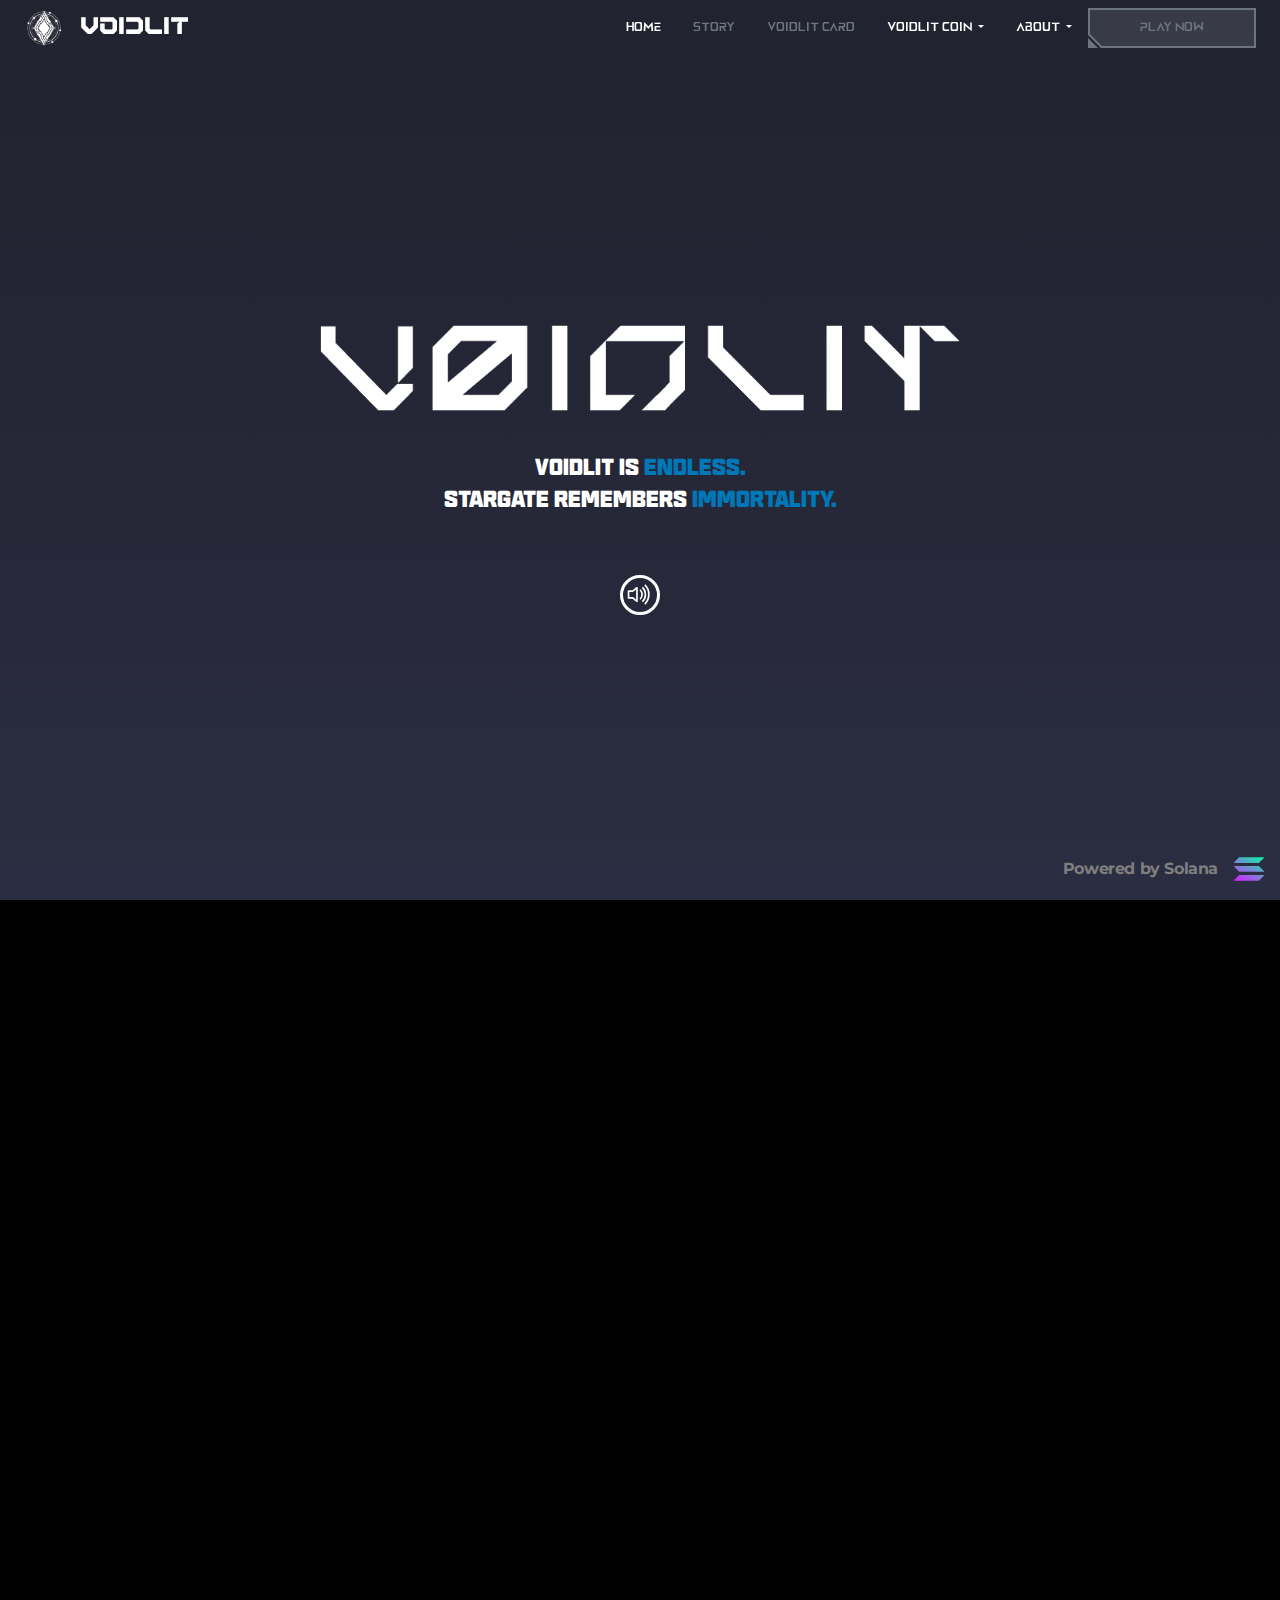
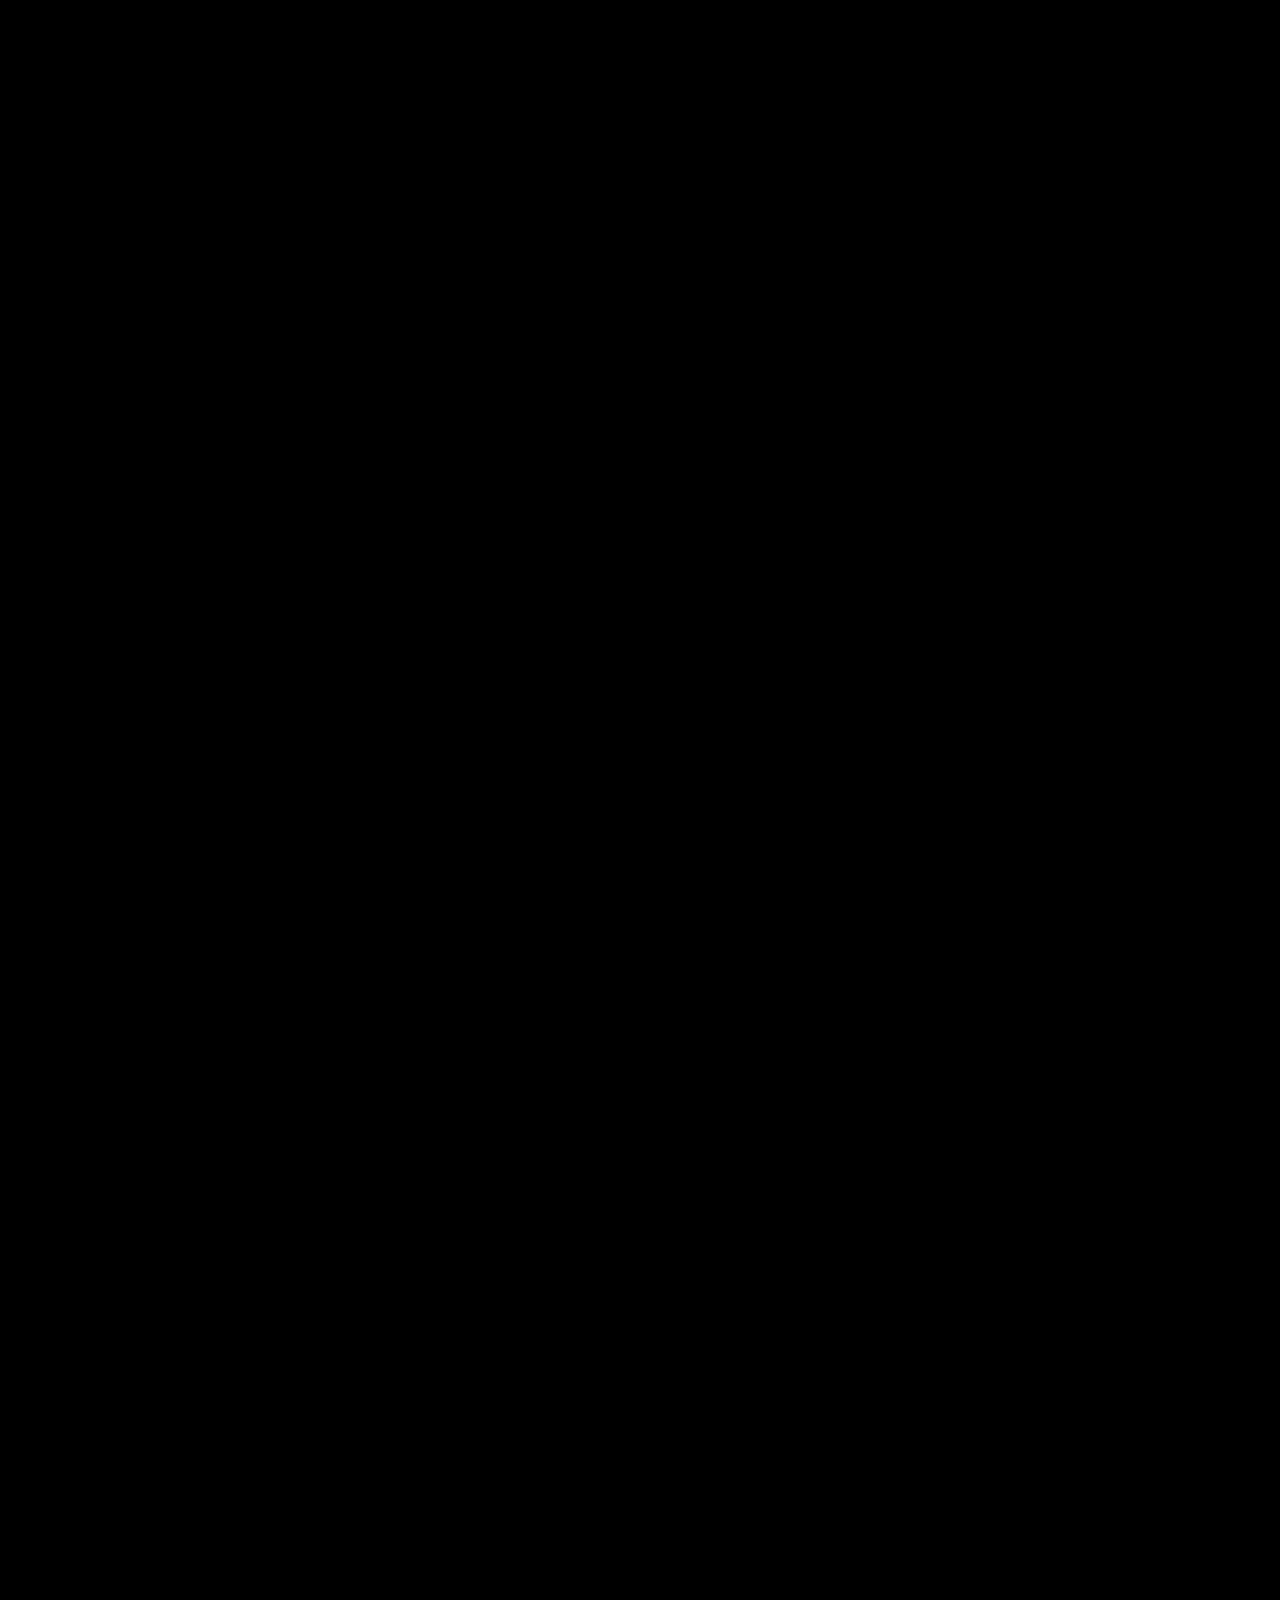
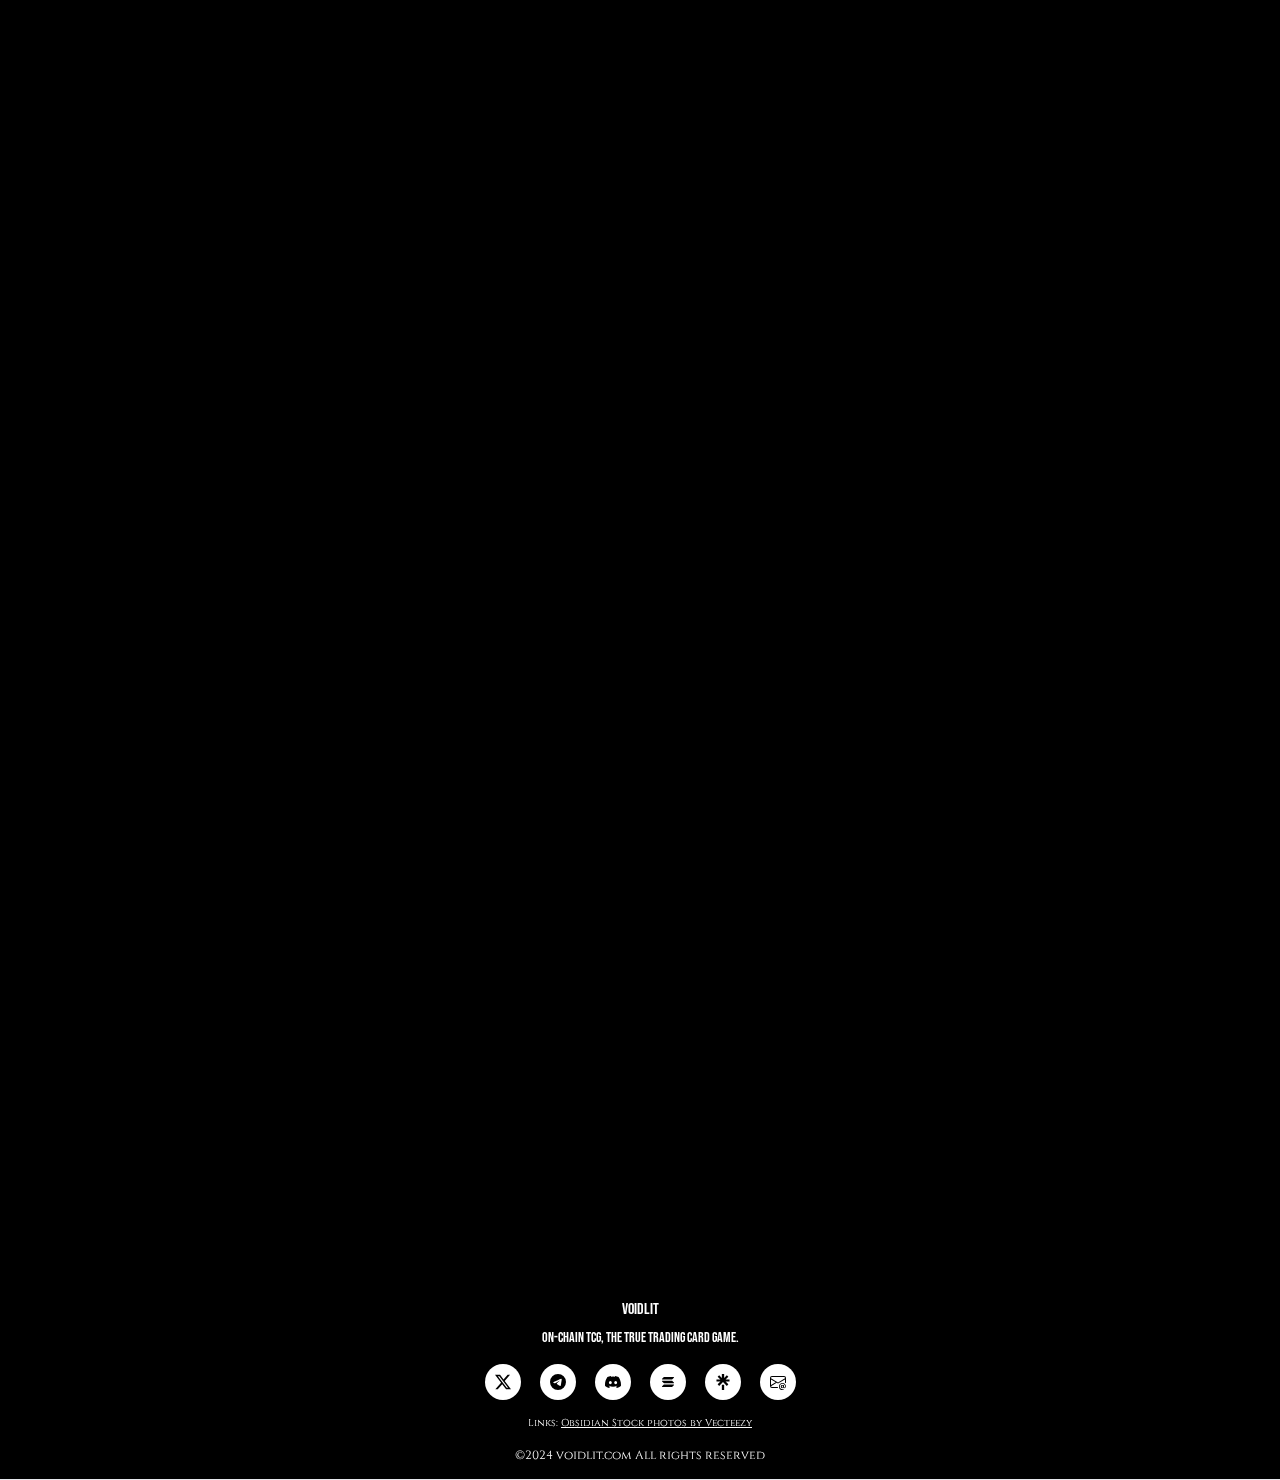
==== commit 3bc7dffd: "New version" ====
--- a/index.html
+++ b/index.html
@@ -1,78 +1,157 @@
-<!DOCTYPE html><html lang="en"> <head><meta charset="UTF-8"><meta name="description" content="Astro description"><meta name="viewport" content="width=device-width"><link rel="icon" type="image/svg+xml" href="/favicon.svg"><meta name="generator" content="Astro v4.10.3"><link rel="preconnect" href="https://fonts.googleapis.com"><link rel="preconnect" href="https://fonts.gstatic.com" crossorigin><link href="https://fonts.googleapis.com/css2?family=Alata&family=Bebas+Neue&family=Cinzel:wght@400..900&family=Grenze+Gotisch:wght@100..900&family=Mate+SC&family=Oswald:wght@200..700&family=Permanent+Marker&family=Ysabeau+SC:wght@1..1000&display=swap" rel="stylesheet"><title>Voidlit | On-chain TCG powered by Solana</title><link rel="stylesheet" href="/_astro/qa.B9QWrKsh.css">
-<link rel="stylesheet" href="/_astro/index.D4VAc9z9.css"><script type="module" src="/_astro/hoisted.DEOZZ3uY.js"></script></head> <body> <div class="cover" style=""></div>  <div class="bg-poster" style="background-image:url('/imgs/homepage/')" data-astro-cid-j7pv25f6></div> <!-- Bootstrap JS and Popper.js --> <nav class="navbar navbar-expand-lg navbar-light main-menu" data-astro-cid-ymhdp2rl> <div class="w-100 d-flex px-4" data-astro-cid-ymhdp2rl> <a class="navbar-brand tw-text-white tw-font-Xyber tw-text-2xl" href="/" data-astro-cid-ymhdp2rl> <div class="logo-container tw-space-x-4" data-astro-cid-ymhdp2rl> <img src="/imgs/homepage/Logo5.png" class="logo" alt="logo" data-astro-cid-ymhdp2rl> <p data-astro-cid-ymhdp2rl>VOIDLIT</p> </div> </a> <div class="flex-grow-1" data-astro-cid-ymhdp2rl></div> <div class="collapse navbar-collapse main-menu-item tw-text-[12px]" data-astro-cid-ymhdp2rl> <ul class="navbar-nav tw-font-Elnath" data-astro-cid-ymhdp2rl> <li class="nav-item px-2" data-astro-cid-ymhdp2rl> <a class="nav-button px-2 py-1 rounded" href="/" data-astro-cid-ymhdp2rl>Home</a> </li> <li class="nav-item px-2" data-astro-cid-ymhdp2rl> <a class="nav-button px-2 py-1 rounded" href="#" data-astro-cid-ymhdp2rl>Story</a> </li> <li class="nav-item dropdown px-2" data-astro-cid-ymhdp2rl> <a class="nav-button px-2 py-1 rounded dropdown-toggle" href="#" id="getCoinsDropdown" role="button" data-target="#get-coin-menu" data-astro-cid-ymhdp2rl>
+<!DOCTYPE html><html lang="en"> <head><meta charset="UTF-8"><meta name="description" content="Voidlit Cards allow players to mine Voidlit Obsidian, the governance token of the Voidlit Community, to purchase normal cards in the store or participate in rare card pack auctions. Players can trade Voidlit-Card NFTs in any NFT marketplace, such as Opensea and MagicEden, and stake their cards to start a competitive game mode. As an on-chain TCG wholly owned by the community, Voidlit enables players to master the rule set and vote on updates each game season. Players can purchase and trade card packs, buy normal cards in the game store with a 20% discount, design cards, and prohibit disequilibrium. Voidlit Cards are issued on the Solana chain based on the Voidlit Rule Set, and players can connect their wallets and authorized decks to the Voidlit app to play games. Cards can be minted by purchasing normal cards from the game store or through the &#34;Hot Bread Auction&#34; mode, which sells card packs with random rare or normal cards. Voidlit Obsidian (Void) is the game currency, used to purchase card packs, vote to modify game rules, vote for new season cards, and more. Its functions include designing cards, prohibiting disequilibrium cards, republishing practical cards, locking in commemorative cards, and hosting events through voting."><meta name="keywords" content="Obsidian,Web3,TCG,Voidlit,Voidlit Cards,mining Voidlit Obsidian,governance token,NFT marketplace,Opensea,MagicEden,staking cards,competitive game mode,on-chain TCG,community governance,Voidlit Rule Set,Solana chain,Voidlit app,minting Card NFT,game store,Hot Bread Auction,Voidlit Obsidian,game currency,card packs,designing cards,prohibiting disequilibrium cards,commemorative cards,hosting events"><!-- Google tag (gtag.js) --><script async src="https://www.googletagmanager.com/gtag/js?id=G-PJC289T8N5"></script><script>
+		window.dataLayer = window.dataLayer || [];
+		function gtag(){dataLayer.push(arguments);}
+		gtag('js', new Date());
+
+		gtag('config', 'G-PJC289T8N5');
+		</script><meta name="viewport" content="width=device-width"><link rel="icon" type="image/svg+xml" href="/favicon.png"><meta name="generator" content="Astro v4.9.2"><link rel="preconnect" href="https://fonts.googleapis.com"><link rel="preconnect" href="https://fonts.gstatic.com" crossorigin><link href="https://fonts.googleapis.com/css2?family=Alata&family=Bebas+Neue&family=Cinzel:wght@400..900&family=Grenze+Gotisch:wght@100..900&family=Mate+SC&family=Oswald:wght@200..700&family=Permanent+Marker&family=Ysabeau+SC:wght@1..1000&display=swap" rel="stylesheet"><title>Voidlit | On-chain TCG powered by Solana</title><link rel="stylesheet" href="/_astro/faq.B1T-4_5v.css">
+<style>.logo[data-astro-cid-okqp4d5e]{width:40px;height:auto;max-width:100%}.logo-container[data-astro-cid-okqp4d5e]{display:flex;align-items:center}.nav-icon[data-astro-cid-okqp4d5e]{display:flex;flex-direction:row;align-items:center}.item[data-astro-cid-okqp4d5e]{padding:0 16px;color:var(--bs-primary);font-weight:700}.item[data-astro-cid-okqp4d5e]>.arrow[data-astro-cid-okqp4d5e]{width:8px;height:16px;-webkit-mask-image:url(/imgs/elements/icn_xz_002.png);mask-image:url(/imgs/elements/icn_xz_002.png);background-color:var(--bs-primary);display:inline-block;margin-right:12px}.item[data-astro-cid-okqp4d5e]>a[data-astro-cid-okqp4d5e]{font-size:18px}.item[data-astro-cid-okqp4d5e]>a[data-astro-cid-okqp4d5e][href]:hover{text-decoration:underline}@media (max-width: 576px){.item[data-astro-cid-okqp4d5e]{display:none}}
+</style>
+<link rel="stylesheet" href="/_astro/index.BBHhV_cs.css">
+<style>.logo[data-astro-cid-ymhdp2rl]{width:40px;height:auto;max-width:100%}.play-button[data-astro-cid-ymhdp2rl]{text-decoration:none;font-weight:600;position:relative;z-index:1;background:none;width:168px;height:40px;font-size:12px;font-family:Elnath,Helvetica Neue,Helvetica,sans-serif;color:var(--bs-gray)}.play-button[data-astro-cid-ymhdp2rl]:hover{background:none}.play-button[data-astro-cid-ymhdp2rl]:disabled{background:none;cursor:no-drop}.nav-button[data-astro-cid-ymhdp2rl]{text-decoration:none;font-weight:600;background-color:transparent}.nav-button[data-astro-cid-ymhdp2rl]:hover{color:#45484a}.nav-button[data-astro-cid-ymhdp2rl].disabled{color:var(--bs-gray)}.logo-container[data-astro-cid-ymhdp2rl]{display:flex;align-items:center}.main-menu[data-astro-cid-ymhdp2rl]{transition:all .3s;position:fixed;top:0;left:0;width:100vw;z-index:10}.main-menu[data-astro-cid-ymhdp2rl].fixed-menu{background-image:linear-gradient(180deg,var(--bs-body-bg),transparent)}.main-menu[data-astro-cid-ymhdp2rl] .main-menu-item[data-astro-cid-ymhdp2rl]{justify-content:end}.btn-nav[data-astro-cid-ymhdp2rl]{padding:0 8px;--bs-btn-hover-bg: color-mix(in srgb, var(--bs-body-color), var(--bs-body-bg) 20%);--bs-btn-border-color: color-mix(in srgb, var(--bs-body-color), var(--bs-body-bg) 50%);--bs-btn-hover-border-color: color-mix(in srgb, var(--bs-body-color), var(--bs-body-bg));--bs-btn-hover-color: var(--bs-body-color);--bs-btn-bg: var(--bs-body-color);--bs-btn-box-shadow: var(--bs-body-color);box-shadow:1px 1px 4px var(--bs-btn-box-shadow);--bs-border-radius: 2px}.btn-nav[data-astro-cid-ymhdp2rl]:hover{box-shadow:1px 1px 8px var(--bs-btn-box-shadow)}.btn-nav[data-astro-cid-ymhdp2rl]:active{background-color:var(--bs-body-bg);color:var(--bs-body-color)}.menu-icon[data-astro-cid-ymhdp2rl]{width:36px;height:36px;background-color:var(--bs-body-color)}.navbar-brand[data-astro-cid-ymhdp2rl]{padding:0}.sub-menu[data-astro-cid-ymhdp2rl]{transform-origin:top left;transition:all .3s;height:0;overflow:hidden;position:absolute}.sub-menu[data-astro-cid-ymhdp2rl].display{height:unset}@media (max-width: 992px){.main-menu[data-astro-cid-ymhdp2rl]{text-shadow:0 1px 1px var(--bs-body-bg)}.main-menu[data-astro-cid-ymhdp2rl] .sub-menu[data-astro-cid-ymhdp2rl]{position:static;padding-left:24px;padding:0!important}.main-menu[data-astro-cid-ymhdp2rl] .sub-menu[data-astro-cid-ymhdp2rl] .nav-item[data-astro-cid-ymhdp2rl]{padding:4px 18px}.play-button[data-astro-cid-ymhdp2rl],.play-panel{height:32px}.main-menu[data-astro-cid-ymhdp2rl] .main-menu-item[data-astro-cid-ymhdp2rl]{position:absolute;top:60px;right:36px;color:var(--bs-body-color);z-index:20;display:flex;flex-direction:column;transition:all .3s;transform:scaleY(0);transform-origin:top left;align-items:stretch}.main-menu[data-astro-cid-ymhdp2rl] .main-menu-item[data-astro-cid-ymhdp2rl] .navbar-nav[data-astro-cid-ymhdp2rl]>.nav-item[data-astro-cid-ymhdp2rl]{text-align:end}.main-menu[data-astro-cid-ymhdp2rl] .main-menu-item[data-astro-cid-ymhdp2rl] .navbar-nav[data-astro-cid-ymhdp2rl]{display:flex;flex-direction:column;align-items:stretch}.btn-nav[data-astro-cid-ymhdp2rl]{color:var(--bs-body-bg)}.main-menu[data-astro-cid-ymhdp2rl] .main-menu-item[data-astro-cid-ymhdp2rl] .btn-nav[data-astro-cid-ymhdp2rl],.main-menu[data-astro-cid-ymhdp2rl] .main-menu-item[data-astro-cid-ymhdp2rl] .btn-nav[data-astro-cid-ymhdp2rl]:hover,.main-menu[data-astro-cid-ymhdp2rl] .main-menu-item[data-astro-cid-ymhdp2rl] .btn-nav[data-astro-cid-ymhdp2rl]:active{border:none;box-shadow:none;width:100%;text-align:end}.main-menu[data-astro-cid-ymhdp2rl] .main-menu-item[data-astro-cid-ymhdp2rl].display{transform:scaleY(1)}}
+</style>
+<link rel="stylesheet" href="/_astro/faq.BZKrXEBK.css">
+<link rel="stylesheet" href="/_astro/index.B13uYRLG.css">
+<style>.popup-window[data-astro-cid-cu32df7b]{--popup-width: 60vw;--popup-height: 60vh;display:flex;flex-direction:column;position:fixed;width:var(--popup-width);height:var(--popup-height);top:50%;left:50%;margin-top:calc(var(--popup-height) * -.5);margin-left:calc(var(--popup-width) * -.5);z-index:12;transition:transform .3s ease-out;transform:scaleY(0)}.popup-window[data-astro-cid-cu32df7b].display{transform:scaleY(1)}.popup-window[data-astro-cid-cu32df7b] .frame{height:100%;width:100%;display:flex;flex-direction:column;padding:20px}.popup-window[data-astro-cid-cu32df7b] .content[data-astro-cid-cu32df7b]{flex-grow:1;overflow:hidden;background-color:color-mix(in srgb,var(--bs-body-bg),transparent 10%)}.popup-window[data-astro-cid-cu32df7b] .buttons[data-astro-cid-cu32df7b] button[data-astro-cid-cu32df7b]{position:relative;z-index:1;padding:6px 18px}.popup-window[data-astro-cid-cu32df7b] .buttons[data-astro-cid-cu32df7b]{position:relative;display:flex;flex-direction:row;justify-content:center;margin-top:20px}.scroll-view[data-astro-cid-k4gvszzf]{--scroll-view-color: var(--bs-primary);overflow:hidden;position:relative;padding-right:10px}.scroll-bar[data-astro-cid-k4gvszzf]{display:block;position:absolute;right:0;top:0;width:6px;height:32px;background-color:var(--scroll-view-color);cursor:pointer;margin:0!important;-webkit-user-select:none;-moz-user-select:none;user-select:none}
+</style><script type="module" src="/_astro/hoisted.Ci4qqfyE.js"></script></head> <body style="overflow:hidden">   <div class="bg-poster" style="background-image:url('/imgs/homepage/')" data-astro-cid-j7pv25f6></div> <!-- Bootstrap JS and Popper.js --> <nav class="navbar navbar-expand-lg navbar-light main-menu" data-astro-cid-ymhdp2rl> <div class="w-100 d-flex navbar-inner" data-astro-cid-ymhdp2rl> <div class="nav-icon" data-astro-cid-okqp4d5e> <a class="tw-text-white tw-font-Xyber tw-text-2xl" href="/" data-astro-cid-okqp4d5e> <div class="logo-container tw-space-x-4" data-astro-cid-okqp4d5e> <img src="/imgs/elements/icon.png" class="logo" alt="logo" data-astro-cid-okqp4d5e> <p data-astro-cid-okqp4d5e>VOIDLIT</p> </div> </a>  </div>  <div class="flex-grow-1" data-astro-cid-ymhdp2rl></div> <div class="collapse navbar-collapse main-menu-item tw-text-[12px]" data-astro-cid-ymhdp2rl> <ul class="navbar-nav tw-font-Elnath" data-astro-cid-ymhdp2rl> <li class="nav-item px-2" data-astro-cid-ymhdp2rl> <a class="nav-button px-2 py-1 rounded" href="/" data-astro-cid-ymhdp2rl>Home</a> </li> <li class="nav-item px-2" data-astro-cid-ymhdp2rl> <a class="nav-button px-2 py-1 rounded disabled" data-astro-cid-ymhdp2rl>Story</a> </li> <li class="nav-item dropdown px-2" data-astro-cid-ymhdp2rl> <a class="nav-button px-2 py-1 rounded disabled" id="getCoinsDropdown" data-astro-cid-ymhdp2rl>
 Voidlit Card
-</a> <ul class="sub-menu mt-2 px-2 tw-space-y-2" id="get-coin-menu" data-astro-cid-ymhdp2rl> <li class="nav-item" data-astro-cid-ymhdp2rl><a class="dropdown-item nav-button" href="/#" data-astro-cid-ymhdp2rl>Get Card</a></li> <li class="nav-item" data-astro-cid-ymhdp2rl><a class="dropdown-item nav-button" href="/#" data-astro-cid-ymhdp2rl>Card Auction</a></li> <li class="nav-item" data-astro-cid-ymhdp2rl><a class="dropdown-item nav-button" href="/#" data-astro-cid-ymhdp2rl>Card Shop</a></li> <li class="nav-item" data-astro-cid-ymhdp2rl><a class="dropdown-item nav-button" href="/#" data-astro-cid-ymhdp2rl>Card List</a></li> </ul> </li> <li class="nav-item dropdown px-2" data-astro-cid-ymhdp2rl> <a class="nav-button px-2 py-1 rounded dropdown-toggle" href="#" id="whitePaperDropdown" role="button" data-target="#white-paper-menu" data-astro-cid-ymhdp2rl>
+</a> <!-- <ul class="sub-menu mt-2 px-2 tw-space-y-2" id="get-coin-menu">
+                        <li class="nav-item"><a class="dropdown-item nav-button" href="/#">Get Card</a></li>
+                        <li class="nav-item"><a class="dropdown-item nav-button" href="/#">Card Auction</a></li>
+                        <li class="nav-item"><a class="dropdown-item nav-button" href="/#">Card Shop</a></li>
+                        <li class="nav-item"><a class="dropdown-item nav-button" href="/#">Card List</a></li>
+                    </ul> --> </li> <li class="nav-item dropdown px-2" data-astro-cid-ymhdp2rl> <a class="nav-button px-2 py-1 rounded dropdown-toggle" id="whitePaperDropdown" role="button" data-target="#white-paper-menu" data-astro-cid-ymhdp2rl>
 Voidlit Coin
-</a> <ul class="sub-menu mt-2 px-2 tw-space-y-2" id="white-paper-menu" data-astro-cid-ymhdp2rl> <li class="nav-item" data-astro-cid-ymhdp2rl><a class="dropdown-item nav-button" href="/#" data-astro-cid-ymhdp2rl>Buy Coin</a></li> <li class="nav-item" data-astro-cid-ymhdp2rl><a class="dropdown-item nav-button" href="/mine" data-astro-cid-ymhdp2rl>Mine</a></li> <li class="nav-item" data-astro-cid-ymhdp2rl><a class="dropdown-item nav-button" href="/#" data-astro-cid-ymhdp2rl>Agent Mining</a></li> <li class="nav-item" data-astro-cid-ymhdp2rl><a class="dropdown-item nav-button" href="/#" data-astro-cid-ymhdp2rl>Governance</a></li> </ul> </li> <li class="nav-item dropdown px-2" data-astro-cid-ymhdp2rl> <a class="nav-button px-2 py-1 rounded dropdown-toggle" href="#" id="whitePaperDropdown" role="button" data-target="#about-menu" data-astro-cid-ymhdp2rl>
+</a> <ul class="sub-menu mt-2 px-2" id="white-paper-menu" data-astro-cid-ymhdp2rl> <li class="nav-item" data-astro-cid-ymhdp2rl><a class="dropdown-item nav-button disabled" href="/get_token" data-astro-cid-ymhdp2rl>Buy Coin</a></li> <li class="nav-item" data-astro-cid-ymhdp2rl><a class="dropdown-item nav-button" href="/mine" data-astro-cid-ymhdp2rl>Mine</a></li> <!-- <li class="nav-item"><a class="dropdown-item nav-button" href="/#">Agent Mining</a></li>
+                        <li class="nav-item"><a class="dropdown-item nav-button" href="/#">Governance</a></li> --> </ul> </li> <li class="nav-item dropdown px-2" data-astro-cid-ymhdp2rl> <a class="nav-button px-2 py-1 rounded dropdown-toggle" id="whitePaperDropdown" role="button" data-target="#about-menu" data-astro-cid-ymhdp2rl>
 About
-</a> <ul class="sub-menu mt-2 px-2 tw-space-y-2" id="about-menu" data-astro-cid-ymhdp2rl> <li class="nav-item" data-astro-cid-ymhdp2rl><a class="dropdown-item nav-button" href="https://voidlit.gitbook.io/voidlit" data-astro-cid-ymhdp2rl>WhitePaper</a></li> <li class="nav-item" data-astro-cid-ymhdp2rl><a class="dropdown-item nav-button" href="/ann" data-astro-cid-ymhdp2rl>Announcement</a></li> <li class="nav-item" data-astro-cid-ymhdp2rl><a class="dropdown-item nav-button" href="/faq" data-astro-cid-ymhdp2rl>FAQ</a></li> </ul> </li> </ul> <a href="#" class="play-button rounded px-3 pt-2 pb-1 justify-center tw-font-Elnath" data-astro-cid-ymhdp2rl>Play Now</a> </div> <div class="d-flex flex-column justify-content-center" data-astro-cid-ymhdp2rl> <div class="navbar-toggler" data-astro-cid-ymhdp2rl> <button class=" btn btn-nav" type="button" id="menu-button" data-target=".main-menu-item" data-astro-cid-ymhdp2rl>
+</a> <ul class="sub-menu mt-2 px-2" id="about-menu" data-astro-cid-ymhdp2rl> <li class="nav-item" data-astro-cid-ymhdp2rl><a class="dropdown-item nav-button" href="https://voidlit.gitbook.io/voidlit" data-astro-cid-ymhdp2rl>WhitePaper</a></li> <li class="nav-item" data-astro-cid-ymhdp2rl><a class="dropdown-item nav-button" href="/ann" data-astro-cid-ymhdp2rl>Announcement</a></li> <li class="nav-item" data-astro-cid-ymhdp2rl><a class="dropdown-item nav-button" href="/faq" data-astro-cid-ymhdp2rl>FAQ</a></li> </ul> </li> </ul> <div class="tiled-panel play-panel " style="--tiled-panel-r11:url(&#34;data:image/png;base64, iVBORw0KGgoAAAANSUhEUgAAABMAAAADCAYAAABxhjRXAAAACXBIWXMAAAsTAAALEwEAmpwYAAAAGXRFWHRDb21tZW50AENyZWF0ZWQgd2l0aCBHSU1QV4EOFwAAABJJREFUeJxj+E9FwEArw3wpxQD309dL4Ox5kgAAAABJRU5ErkJggg==&#34;);--tiled-panel-r12:url(&#34;data:image/png;base64, iVBORw0KGgoAAAANSUhEUgAAAAIAAAADCAYAAAC56t6BAAAACXBIWXMAAAsTAAALEwEAmpwYAAAAGXRFWHRDb21tZW50AENyZWF0ZWQgd2l0aCBHSU1QV4EOFwAAABFJREFUeJxj+A8FDMgMXxAGAD66FoW7jRehAAAAAElFTkSuQmCC&#34;);--tiled-panel-r13:url(&#34;data:image/png;base64, iVBORw0KGgoAAAANSUhEUgAAAAMAAAADCAYAAABWKLW/AAAACXBIWXMAAAsTAAALEwEAmpwYAAAAGXRFWHRDb21tZW50AENyZWF0ZWQgd2l0aCBHSU1QV4EOFwAAABFJREFUeJxj+I8EGNA5vjAOALVFIyu1uVqRAAAAAElFTkSuQmCC&#34;);--tiled-panel-r21:url(&#34;data:image/png;base64, iVBORw0KGgoAAAANSUhEUgAAABMAAAACCAYAAAC62ufyAAAACXBIWXMAAAsTAAALEwEAmpwYAAAAGXRFWHRDb21tZW50AENyZWF0ZWQgd2l0aCBHSU1QV4EOFwAAABJJREFUeJxj+I8AvpRiBmoaBgDyzn/Fm1tTKQAAAABJRU5ErkJggg==&#34;);--tiled-panel-r22:url(&#34;data:image/png;base64, iVBORw0KGgoAAAANSUhEUgAAAAIAAAACCAYAAABytg0kAAAACXBIWXMAAAsTAAALEwEAmpwYAAAAGXRFWHRDb21tZW50AENyZWF0ZWQgd2l0aCBHSU1QV4EOFwAAABFJREFUeJxj+P//vy8IM8AYAHqmDSkjVXO8AAAAAElFTkSuQmCC&#34;);--tiled-panel-r23:url(&#34;data:image/png;base64, iVBORw0KGgoAAAANSUhEUgAAAAMAAAACCAYAAACddGYaAAAACXBIWXMAAAsTAAALEwEAmpwYAAAAGXRFWHRDb21tZW50AENyZWF0ZWQgd2l0aCBHSU1QV4EOFwAAABNJREFUeJxj+P//v+9/KGBA5gAAIWMWhdk8ciwAAAAASUVORK5CYII=&#34;);--tiled-panel-r31:url(&#34;data:image/png;base64, iVBORw0KGgoAAAANSUhEUgAAABMAAAATCAYAAAByUDbMAAAACXBIWXMAAAsTAAALEwEAmpwYAAAAGXRFWHRDb21tZW50AENyZWF0ZWQgd2l0aCBHSU1QV4EOFwAAAFxJREFUeJzt0cEKgCAURNH7g/5RUH/+IkiSSlNnll1wOWfxJK6S+vixpNxscXzA5gI5coHkHCARsbpAzqEFpBjKIMVIBrlhEsgLNg1SwaZAGtgw+IW1wEc9WDe4A9hHnqiQKCUZAAAAAElFTkSuQmCC&#34;);--tiled-panel-r32:url(&#34;data:image/png;base64, iVBORw0KGgoAAAANSUhEUgAAAAIAAAATCAYAAAC6PNwaAAAACXBIWXMAAAsTAAALEwEAmpwYAAAAGXRFWHRDb21tZW50AENyZWF0ZWQgd2l0aCBHSU1QV4EOFwAAABVJREFUeJxj+P//vy8IMwxCBhjAGQD9un/F4jHEswAAAABJRU5ErkJggg==&#34;);--tiled-panel-r33:url(&#34;data:image/png;base64, iVBORw0KGgoAAAANSUhEUgAAAAMAAAATCAYAAABV/rckAAAACXBIWXMAAAsTAAALEwEAmpwYAAAAGXRFWHRDb21tZW50AENyZWF0ZWQgd2l0aCBHSU1QV4EOFwAAABdJREFUeJxj+P//v+9/KGAYhhw4QOEAACv810uZKjWcAAAAAElFTkSuQmCC&#34;);--tiled-panel-top:3px;--tiled-panel-right:3px;--tiled-panel-bottom:19px;--tiled-panel-left:19px;--tiled-panel-color:var(--bs-gray)" data-astro-cid-gxuaea36> <div class="r11 cell" data-astro-cid-gxuaea36></div> <div class="r12 cell" data-astro-cid-gxuaea36></div> <div class="r13 cell" data-astro-cid-gxuaea36></div> <div class="r21 cell" data-astro-cid-gxuaea36></div> <div class="r22 cell" data-astro-cid-gxuaea36></div> <div class="r23 cell" data-astro-cid-gxuaea36></div> <div class="r31 cell" data-astro-cid-gxuaea36></div> <div class="r32 cell" data-astro-cid-gxuaea36></div> <div class="r33 cell" data-astro-cid-gxuaea36></div>  <button class="play-button" disabled data-astro-cid-ymhdp2rl>
+Play Now
+</button>  </div>  </div> <div class="d-flex flex-column justify-content-center" data-astro-cid-ymhdp2rl> <div class="navbar-toggler" data-astro-cid-ymhdp2rl> <button class=" btn btn-nav" type="button" id="menu-button" data-target=".main-menu-item" data-astro-cid-ymhdp2rl>
 Menu
-</button> </div> </div> </div> </nav>   <div class="pb-4 overflow-hidden" data-astro-cid-j7pv25f6> <div class="solana-text tw-flex tw-flex-row tw-space-x-3 tw-justify-center tw-text-center tw-items-center tw-pt-[8vh]" data-astro-cid-j7pv25f6> <p class="tw-font-Montserrat-Bold tw-text-base tw-text-void-border tw-tracking-tight tw-pr-1" data-astro-cid-j7pv25f6>
+</button> </div> </div> </div> </nav>   <div class="overflow-hidden" data-astro-cid-j7pv25f6> <div class="solana-text tw-flex tw-flex-row tw-space-x-3 tw-justify-center tw-text-center tw-items-center tw-pt-[8vh]" data-astro-cid-j7pv25f6> <p class="tw-font-Montserrat-Bold tw-text-base tw-text-void-border tw-tracking-tight tw-pr-1" data-astro-cid-j7pv25f6>
 Powered by Solana
-</p> <img src="/imgs/homepage/Sol-logo.svg" class="solona-logo" alt="logo" data-astro-cid-j7pv25f6> </div> <div class="cover-gap d-flex justify-content-center align-items-center" data-astro-cid-kggsjsm4> <div class="video" data-astro-cid-kggsjsm4> <video autoplay loop poster="/videos/Voidlit.mp4" data-astro-cid-kggsjsm4> <source src="/videos/Voidlit.mp4" type="video/mp4" data-astro-cid-kggsjsm4> </video> </div> <div class="tw-flex tw-flex-col align-items-center" data-astro-cid-kggsjsm4> <img src="/imgs/homepage/voidilit.png" class="tw-text-center tw-py-10 tw-w-1/2 tw-self-center" data-astro-cid-kggsjsm4> <h5 class="tw-font-Brik tw-text-white tw-text-2xl tw-text-center" data-astro-cid-kggsjsm4> <p data-astro-cid-kggsjsm4>
+</p> <img src="/imgs/homepage/Sol-logo.svg" class="solona-logo" alt="logo" data-astro-cid-j7pv25f6> </div> <div class="vh-100" data-astro-cid-j7pv25f6> <div class="mine-countdown" data-astro-cid-j7pv25f6> <div class="stacks" style="height:100vh" data-astro-cid-k4ozdy2a>  <div class="count-down" data-astro-cid-2stk6guh> <div class="count-down-frame" data-astro-cid-otpz46is> <div class="transition" data-astro-cid-otpz46is></div> <div class="inner" data-astro-cid-otpz46is> <div class="des" data-astro-cid-otpz46is> <h2 data-astro-cid-otpz46is>
+Got Obsidian Token
+<!-- <button class="circle-btn info-button">
+                    <i
+                        class="svg-icon"
+                        style={{ maskImage: `url(${questionSvg.src})` }}></i>
+                </button> --> </h2> <div class="info-button" data-astro-cid-otpz46is>Click to show Details</div> <div data-astro-cid-otpz46is>Rock start in:</div> </div> <div class="count-down flipdown flipdown__theme-light" id="countdown" data-astro-cid-otpz46is></div> <div class="popup-window" id="" style="display: none;" data-astro-cid-cu32df7b> <div class="tiled-panel frame " style="--tiled-panel-r11:url(&#34;data:image/png;base64, [base64]&#34;);--tiled-panel-r12:url(&#34;data:image/png;base64, [base64]&#34;);--tiled-panel-r13:url(&#34;data:image/png;base64, [base64]&#34;);--tiled-panel-r21:url(&#34;data:image/png;base64, [base64]&#34;);--tiled-panel-r22:url(&#34;data:image/png;base64, [base64]//fxMIM8AYAIDcDf3BMDDyAAAAAElFTkSuQmCC&#34;);--tiled-panel-r23:url(&#34;data:image/png;base64, [base64]//fxMODAYMhBQAAGhpOeUiWrQNAAAAAElFTkSuQmCC&#34;);--tiled-panel-r31:url(&#34;data:image/png;base64, [base64]/4NBgAAAABJRU5ErkJggg==&#34;);--tiled-panel-r32:url(&#34;data:image/png;base64, [base64]//fxMIM9CHAQZwBgA8KmPZYoykygAAAABJRU5ErkJggg==&#34;);--tiled-panel-r33:url(&#34;data:image/png;base64, [base64]//fxMODAYMowrAgE7hgBcQVAAAKdybKLg7BaEAAAAASUVORK5CYII=&#34;);--tiled-panel-top:8px;--tiled-panel-right:8px;--tiled-panel-bottom:14px;--tiled-panel-left:14px;--tiled-panel-color:var(--bs-primary-active)" data-astro-cid-gxuaea36> <div class="r11 cell" data-astro-cid-gxuaea36></div> <div class="r12 cell" data-astro-cid-gxuaea36></div> <div class="r13 cell" data-astro-cid-gxuaea36></div> <div class="r21 cell" data-astro-cid-gxuaea36></div> <div class="r22 cell" data-astro-cid-gxuaea36></div> <div class="r23 cell" data-astro-cid-gxuaea36></div> <div class="r31 cell" data-astro-cid-gxuaea36></div> <div class="r32 cell" data-astro-cid-gxuaea36></div> <div class="r33 cell" data-astro-cid-gxuaea36></div>  <div class="content" data-astro-cid-cu32df7b>  <div class="scroll-view h-100" data-astro-cid-k4gvszzf>  <div class="count-down-desc" data-astro-cid-otpz46is><h2 id="phase-1-airdrop"><strong>Phase 1 Airdrop</strong></h2>
+<p>Airdrop Total: Distribute 10% of the Obsidian Token to the community.</p>
+<p>Airdrop Rules: From 2024 Aug. 15 - Sep. 15, you can participate in the Obsidian mining event on the website. Use the mining program provided on the website to run your CPU intensively to earn event points.</p>
+<p>After the event ends, the official team will open a contract for exchanging points for community tokens (Obsidian). The Obsidian tokens will be prioritized for exchange on the Solana chain, while integration with other ecosystems may take some time.</p>
+<h2 id="points-airdrop-principles-and-rules">Points Airdrop Principles and Rules:</h2>
+<p>Our primary core principle is to maintain a fair distribution process: We cannot completely eliminate the phenomenon of the same person applying for airdrops multiple times, so we use mining to determine the user’s level of engagement.</p>
+<p>For example, if we use email applications, a hacker with 1,000 bot email accounts could get 1,000 times the token airdrop at zero cost compared to an ordinary participant.</p>
+<p>However, by using mining, a hacker who wants to get 1,000 times the airdrop of an ordinary participant would need to pay 1,000 times the CPU computation cost.</p>
+<p>Note: We do not oppose a user mining with multiple devices, as this requires the cost of CPU time. More input, more reward is reasonable.</p>
+<h2 id="points-exchange-rules">Points Exchange Rules</h2>
+<p>To avoid the use of GPUs for mining and to optimize the competition in mining algorithms:</p>
+<p>After tallying all the points of Phase 1 participants, the official team will calculate the average value and proportionally map all points between the highest value and the average value to between twice the average value and the average value.</p>
+<p>To avoid extreme cases of users employing an excessive number of devices to lower the average, we will limit request frequencies from the same IP on the server side and reduce the weight of accounts from the same IP in the statistics.</p>
+<p>Note: For casual participants, using one or two accounts and mining casually is the best strategy.</p>
+<h2 id="promotion-rules">Promotion Rules</h2>
+<p>After mining starts, generate a link from our homepage and send it to your friends. You will receive a referral bonus when exchanging tokens.</p>
+<p>For example, if your friend opens the webpage through your referral and mines some points during the event, you will receive an additional 5% reward when your friend exchanges tokens with the smart contract at the end of the event. Note that the reward is not deducted from the portion your friend deserves.</p>
+<h2 id="qa">QA</h2>
+<ol>
+<li>
+<p>Q: What blockchain account do I need to prepare to participate in mining?</p>
+<p>A: To participate in the mining event, you only need to log in to our official webpage with a browser to start mining. The account is a key pair generated and stored in the browser. Note the following:</p>
+<ul>
+<li>As long as you do not clear your browser cache, this account will always exist.</li>
+<li>Opening or closing the webpage will not cause the account to be lost unless you clear the cache.</li>
+<li>If the account is unfortunately lost, there is no way to recover it, as the official server does not save your keys.</li>
+</ul>
+</li>
+<li>
+<p>Q: Which blockchain ecosystem will the exchanged tokens be on?</p>
+<p>A: We will first establish the token and token swap pool on the Solana network, as this is the platform our team is most familiar with. Other platforms, such as Eth, Ton, etc., are planned for integration but will require some time. Here, we also address the issue of token cross-chain transfers.</p>
+<ol>
+<li>First, the total number of tokens is fixed and will not increase with the addition of new platforms.</li>
+<li>We will establish an official gateway. When you want to transfer tokens from Solana to Ton, you will send Sol to the official gateway. The official contract will mark the token transfer to Ton. The server will then transfer the token to your receiving address on Ton.</li>
+<li>Official airdrops, exchanges, and auction packs will be prioritized on the Solana network.</li>
+</ol>
+</li>
+</ol></div>  <div class="scroll-bar" data-astro-cid-k4gvszzf></div> </div>    </div> <div class="buttons" data-astro-cid-cu32df7b> <div class="tiled-panel  " style="--tiled-panel-r11:url(&#34;data:image/png;base64, [base64]&#34;);--tiled-panel-r12:url(&#34;data:image/png;base64, [base64]/gePkVtCCz5UA+ru8HvqAAAAAElFTkSuQmCC&#34;);--tiled-panel-r13:url(&#34;data:image/png;base64, [base64]/zgBX/gGiEKBHaiqBIEAAAAASUVORK5CYII=&#34;);--tiled-panel-r21:url(&#34;data:image/png;base64, [base64]/0cDBwpGU87/0dzROFp0/B8tHv+P1h2NQ6x+BABGcgPq89EvZQAAAABJRU5ErkJggg==&#34;);--tiled-panel-r22:url(&#34;data:image/png;base64, [base64]/giMckgZmlomDgmM0+vQc9X8sAKIGmhySBmaWiYOecB4ARd3ruCWtr4GAAAAAElFTkSuQmCC&#34;);--tiled-panel-r23:url(&#34;data:image/png;base64, [base64]//fyOJGAwYRjX+Hw2c/6Mpp3E0d/wfLTr+jxaP/0frjv9Dsn4EAKEJA+qx1FF0AAAAAElFTkSuQmCC&#34;);--tiled-panel-r31:url(&#34;data:image/png;base64, [base64]/uuHX6d6RIe6VzB3FcxbFqNuFcxzSmOaUwrTHFKYHwxjOjCEGcAlnsEpXsEhjsAuvgCjLoEgmAlougAAAABJRU5ErkJggg==&#34;);--tiled-panel-r32:url(&#34;data:image/png;base64, [base64]/wGPlPqEq5Bni1UvUD6nBX1acAAAAASUVORK5CYII=&#34;);--tiled-panel-r33:url(&#34;data:image/png;base64, [base64]//fyOJGAwYRjX+Hw2c//ROOWQBsjUCAHzcxi8HaYSdAAAAAElFTkSuQmCC&#34;);--tiled-panel-top:14px;--tiled-panel-right:14px;--tiled-panel-bottom:14px;--tiled-panel-left:14px;--tiled-panel-color:var(--bs-primary)" data-astro-cid-gxuaea36> <div class="r11 cell" data-astro-cid-gxuaea36></div> <div class="r12 cell" data-astro-cid-gxuaea36></div> <div class="r13 cell" data-astro-cid-gxuaea36></div> <div class="r21 cell" data-astro-cid-gxuaea36></div> <div class="r22 cell" data-astro-cid-gxuaea36></div> <div class="r23 cell" data-astro-cid-gxuaea36></div> <div class="r31 cell" data-astro-cid-gxuaea36></div> <div class="r32 cell" data-astro-cid-gxuaea36></div> <div class="r33 cell" data-astro-cid-gxuaea36></div>  <button class="close-button" data-astro-cid-cu32df7b>Close</button>  </div>  </div>  </div>  </div>   </div> </div>   </div>  </div>   </div> <div class="cover-page" data-astro-cid-j7pv25f6> <div class="cover-gap d-flex justify-content-center align-items-center" data-astro-cid-kggsjsm4> <div class="video" data-astro-cid-kggsjsm4> <video autoplay loop poster="/videos/Voidlit.mp4" data-astro-cid-kggsjsm4> <source src="/videos/Voidlit.mp4" type="video/mp4" data-astro-cid-kggsjsm4> </video> </div> <div class="tw-flex tw-flex-col align-items-center" data-astro-cid-kggsjsm4> <img src="/imgs/homepage/voidilit.png" class="tw-text-center tw-py-10 tw-w-1/2 tw-self-center" data-astro-cid-kggsjsm4> <h5 class="tw-font-Brik tw-text-white tw-text-2xl tw-text-center" data-astro-cid-kggsjsm4> <p data-astro-cid-kggsjsm4>
 Voidlit is
 <span class="custom-font-color" data-astro-cid-kggsjsm4>Endless.</span> </p> <p data-astro-cid-kggsjsm4>
 Stargate Remembers
-<span class="custom-font-color" data-astro-cid-kggsjsm4>Immortality.</span> </p> </h5> <div class="volume-icon" data-astro-cid-kggsjsm4> <img class="svg-icon mute" style="mask-image:url(/_astro/volume-mute.B3zm_ADz.svg)" data-astro-cid-kggsjsm4> <img class="svg-icon volume-up" style="mask-image:url(/_astro/volume-up.BZxguhgV.svg)" data-astro-cid-kggsjsm4> </div> </div> </div>   <div class="fade-in-item" data-percent="0.99" data-astro-cid-4tdzzt2n> <div class="fade-in-inner" data-astro-cid-4tdzzt2n>  </div> </div>   <div class="fade-in-item" data-percent="0.33" data-astro-cid-4tdzzt2n> <div class="fade-in-inner" data-astro-cid-4tdzzt2n>  <div class="stacks" style="height:100vh" data-astro-cid-k4ozdy2a>  <div class="stacks" style="" data-astro-cid-k4ozdy2a>  <div class="summary overflow-hidden" data-astro-cid-mwoz7url> <div class="split-view" data-astro-cid-ffchkiwc> <div class="split-left" data-astro-cid-ffchkiwc> <div class="position-relative h-100 d-flex flex-column align-items-stretch" data-astro-cid-mwoz7url> <div class="details" data-astro-cid-mwoz7url> <div class="details-inner" data-astro-cid-mwoz7url> <div class="summary-details tw-text-white" data-astro-cid-rbvcgech> <div class="tw-flex tw-flex-col tw-space-y-4" data-astro-cid-rbvcgech> <button class="title tw-rounded-3xl tw-border-white tw-border tw-w-1/3 tw-py-1 tw-px-2 tw-font-Montserrat-Bold tw-mt-[5vh]" data-astro-cid-rbvcgech>On-CHAIN TCG</button> <h2 class="tw-font-Elnath tw-text-void-secondary tw-text-[7vh] tw-pt-2" data-astro-cid-rbvcgech> Game Story </h2> <div class="content tw-font-Montserrat tw-text-base" data-astro-cid-rbvcgech> <p data-astro-cid-rbvcgech>Mining Voidlit Coin to purchase Voidlit-Card packs in the store. Voidlit Coin is the governance token of Voidlit.</p> <p data-astro-cid-rbvcgech>Buy Voidlit-Card in the NFT marketplace, like Opensea and MagicEden.</p> <p data-astro-cid-rbvcgech>Win a Card Game. You will randomly obtain a card from your opponent's deck.</p> </div> </div> </div>  <div class="summary-details tw-text-white tw-space-y-2" data-astro-cid-gpedzyug> <h2 class="tw-font-Brik tw-text-void-primary" data-astro-cid-gpedzyug>
-On-Chain TCG
-</h2> <div class="content tw-font-HelveticaNeue tw-space-y-4 tw-text-xl" data-astro-cid-gpedzyug> <h5 data-astro-cid-gpedzyug> Voidlit is wholly owned by the community. Through the on-chain governance, players can master the rule set and vote to decide on updates each game season. Players can also:
-</h5> <p data-astro-cid-gpedzyug> Purchase Voidlit Card Packs </p> <p data-astro-cid-gpedzyug> a specific Voidlit Card in the Game Store and enjoy a 20% discount.</p> <p data-astro-cid-gpedzyug> Designing Cards</p> <p data-astro-cid-gpedzyug> Prohibiting disequilibrium cards</p> <p data-astro-cid-gpedzyug> Republishing certain practical cards</p> <p data-astro-cid-gpedzyug> Locking in certain commemorative cards</p> <p data-astro-cid-gpedzyug> Hosting events through voting </p> </div> </div>  <div class="summary-details tw-text-white tw-space-y-2" data-astro-cid-yp56ste3> <div class="d-flex flex-column" data-astro-cid-yp56ste3> <div class="d-flex flex-row tw-bg-void-info tw-border tw-border-slate-400 tw-h-10 tw-font-Brik tw-text-xl tw-text-void-secondary" data-astro-cid-yp56ste3> <div class="row-1 col-3 tw-px-8 tw-py-2" data-astro-cid-yp56ste3></div> <div class="row-3 col-9 tw-px-8 tw-py-2" data-astro-cid-yp56ste3> <div class="flex-grow-1" data-astro-cid-yp56ste3>
-Token Elements
-</div> </div> </div> <div class="d-flex flex-row tw-border tw-border-slate-400 tw-h-14" data-astro-cid-yp56ste3> <div class="row-1 col-3 tw-text-void-secondary tw-p-2" data-astro-cid-yp56ste3> <div class="flex-grow-1" data-astro-cid-yp56ste3>
-Name
-</div> </div> <div class="row-3 col-9 tw-font-ShareTech tw-text-base" data-astro-cid-yp56ste3> <div class="flex-grow-1" data-astro-cid-yp56ste3>
-Voidlit Coin
-</div> </div> </div> <div class="d-flex flex-row tw-border tw-border-slate-400 tw-h-14" data-astro-cid-yp56ste3> <div class="row-1 col-3 tw-text-void-secondary tw-p-2" data-astro-cid-yp56ste3> <div class="flex-grow-1" data-astro-cid-yp56ste3>Symbol</div> </div> <div class="row-3 col-9 tw-font-ShareTech tw-text-base" data-astro-cid-yp56ste3> <div class="flex-grow-1" data-astro-cid-yp56ste3>VC</div> </div> </div> <div class="d-flex flex-row tw-border tw-border-slate-400 tw-h-14" data-astro-cid-yp56ste3> <div class="row-1 col-3 tw-text-void-secondary tw-p-2" data-astro-cid-yp56ste3> <div class="flex-grow-1" data-astro-cid-yp56ste3>Total Supply</div> </div> <div class="row-3 col-9 tw-font-ShareTech tw-text-base" data-astro-cid-yp56ste3> <div class="flex-grow-1" data-astro-cid-yp56ste3>260,000,000</div> </div> </div> <div class="d-flex flex-row tw-border tw-border-slate-400 tw-h-14" data-astro-cid-yp56ste3> <div class="row-1 col-3 tw-text-void-secondary tw-p-2" data-astro-cid-yp56ste3> <div class="flex-grow-1" data-astro-cid-yp56ste3>Mining</div> </div> <div class="row-3 col-9 tw-font-ShareTech tw-text-base" data-astro-cid-yp56ste3> <div class="flex-grow-1" data-astro-cid-yp56ste3>GPU Proof of Work</div> </div> </div> <div class="d-flex flex-row tw-border tw-border-slate-400 tw-h-14" data-astro-cid-yp56ste3> <div class="row-1 col-3 tw-text-void-secondary tw-p-2" data-astro-cid-yp56ste3> <div class="flex-grow-1" data-astro-cid-yp56ste3>
-Token<br data-astro-cid-yp56ste3>Address
-</div> </div> <div class="row-3 col-9 tw-font-ShareTech tw-text-base" data-astro-cid-yp56ste3> <div class="flex-grow-1" data-astro-cid-yp56ste3> <span class="tw-text-void-secondary" data-astro-cid-yp56ste3>CRZ</span>DgCZGajAM2QvtAy29bpKwedNrBxxtt2v5HqBdHSav
-</div> </div> </div> <div class="d-flex flex-row tw-border tw-border-slate-400 tw-h-14" data-astro-cid-yp56ste3> <div class="row-1 col-3 tw-text-void-secondary tw-p-2" data-astro-cid-yp56ste3> <div class="flex-grow-1" data-astro-cid-yp56ste3>Contract<br data-astro-cid-yp56ste3>Address</div></div> <div class="row-3 col-9 tw-font-ShareTech tw-text-base" data-astro-cid-yp56ste3> <div class="flex-grow-1" data-astro-cid-yp56ste3><span class="tw-text-void-secondary" data-astro-cid-yp56ste3>BURN</span>eP7Rw7oDKxcsKsBhWAtdC4Vjg3vkzmMWTWsbAkz5</div> </div> </div> <div class="d-flex flex-row tw-border tw-border-slate-400 tw-h-14" data-astro-cid-yp56ste3> <div class="row-1 col-3 tw-text-void-secondary tw-p-2" data-astro-cid-yp56ste3> <div class="flex-grow-1" data-astro-cid-yp56ste3>Ownership</div> </div> <div class="row-3 col-9 tw-font-ShareTech tw-text-base" data-astro-cid-yp56ste3> <div class="flex-grow-1" data-astro-cid-yp56ste3>Fully community-owned</div> </div> </div> </div> </div>  </div> <div class="control-arrow" data-astro-cid-mwoz7url> <button class="left" data-astro-cid-mwoz7url></button> <div class="flex-grow-1" data-astro-cid-mwoz7url></div> <button class="right" data-astro-cid-mwoz7url></button> </div> </div> </div> </div> <div class="split-right" data-astro-cid-ffchkiwc> <div class="position-relative h-100 d-flex flex-column align-items-stretch" data-astro-cid-mwoz7url> <div class="trans-frame" data-astro-cid-mwoz7url> <div class="trans-frame-inner" data-astro-cid-mwoz7url> <div class="transition" data-astro-cid-mwoz7url></div> <div data-astro-cid-mwoz7url> <div class="dots" data-astro-cid-mwoz7url> <div class="dot" data-astro-cid-mwoz7url></div> <div class="dot" data-astro-cid-mwoz7url></div> <div class="dot" data-astro-cid-mwoz7url></div> </div> </div> </div> </div> </div> </div> </div>   </div>  </div>     </div>   </div> </div>   <div class="fade-in-item" data-percent="0.6" data-astro-cid-4tdzzt2n> <div class="fade-in-inner" data-astro-cid-4tdzzt2n>  <div class="vh-100 page-frame" data-astro-cid-j7pv25f6> <div class="split-view" data-astro-cid-ffchkiwc> <div class="split-left" data-astro-cid-ffchkiwc> <div class="left-frame" data-astro-cid-j7pv25f6> <div class="scroll-view tw-space-y-6 tw-justify-center" data-astro-cid-k4gvszzf> <h1 class="tw-font-Elnath tw-text-void-secondary tw-text-[7vh] tw-tracking-tight tw-text-center tw-mt-[8vh]" data-astro-cid-j7pv25f6>
+<span class="custom-font-color" data-astro-cid-kggsjsm4>Immortality.</span> </p> </h5> <div class="volume-icon" data-astro-cid-kggsjsm4> <img class="svg-icon mute" style="mask-image:url(/_astro/volume-mute.B3zm_ADz.svg)" data-astro-cid-kggsjsm4> <img class="svg-icon volume-up" style="mask-image:url(/_astro/volume-up.BZxguhgV.svg)" data-astro-cid-kggsjsm4> </div> </div> </div>   </div> </div> <div class="fade-in-item" data-percent="0.99" data-astro-cid-4tdzzt2n> <div class="fade-in-inner" data-astro-cid-4tdzzt2n>  </div> </div>   <div class="fade-in-item" data-percent="0.33" data-astro-cid-4tdzzt2n> <div class="fade-in-inner" data-astro-cid-4tdzzt2n>  <div class="stacks" style="height:100vh" data-astro-cid-k4ozdy2a>  <div class="stacks" style="" data-astro-cid-k4ozdy2a>  <div class="background-frame" data-astro-cid-mwoz7url> <div class="background-frame-inner" data-astro-cid-mwoz7url> <div class="transition" data-astro-cid-mwoz7url></div> </div> </div> <div class="summary overflow-hidden" data-astro-cid-mwoz7url> <div class="split-view" data-astro-cid-ffchkiwc> <div class="split-left" data-astro-cid-ffchkiwc> <div class="position-relative h-100 d-flex flex-column align-items-stretch" data-astro-cid-mwoz7url> <div class="details" data-astro-cid-mwoz7url> <div class="details-inner" data-astro-cid-mwoz7url> <div class="summary-details tw-text-white" data-astro-cid-rbvcgech> <div class="tw-flex tw-flex-col tw-space-y-4" data-astro-cid-rbvcgech> <!-- <button
+            class="title tw-rounded-3xl tw-border-white tw-border tw-w-1/3 tw-py-1 tw-px-2 tw-font-Montserrat-Bold tw-mt-[5vh]"
+            >Voidlit Cards</button
+        > --> <h2 class="tw-font-Elnath tw-text-void-secondary tw-text-[7vh] tw-pt-2" data-astro-cid-rbvcgech>
+Voidlit Cards
+</h2> <div class="content tw-font-Montserrat tw-text-base" data-astro-cid-rbvcgech> <p data-astro-cid-rbvcgech>
+1. Mining Voidlit Obsidian to purchase normal Cards in the store
+                or participate in rare Card Packs auctions. And Voidlit Obsidian
+                is also the governance token of Voidlit Community.
+</p> <br data-astro-cid-rbvcgech> <p data-astro-cid-rbvcgech>
+2. Players May trade Voidlit-Card NFT in any NFT marketplace,
+                like Opensea and MagicEden.
+</p> <br data-astro-cid-rbvcgech> <p data-astro-cid-rbvcgech>
+3. Players can stake their cards to start a competitive game
+                mode.
+</p> </div> </div> </div>  <div class="summary-details tw-text-white tw-space-y-2" data-astro-cid-gpedzyug> <h2 class="tw-font-Brik tw-text-void-primary" data-astro-cid-gpedzyug>On-Chain TCG</h2> <div class="content tw-font-HelveticaNeue tw-space-y-4 tw-text-xl" data-astro-cid-gpedzyug> <h5 data-astro-cid-gpedzyug>
+Voidlit is wholly owned by the community. Through the on-chain
+            governance, players can master the rule set and vote to decide on
+            updates each game season. Players can also:
+</h5> <p data-astro-cid-gpedzyug>1. Purchase And Trade Voidlit Card Packs</p> <p data-astro-cid-gpedzyug>2. Buy Normal Cards in the Game Store and enjoy a 20% discount.</p> <p data-astro-cid-gpedzyug>3. Designing Cards</p> <p data-astro-cid-gpedzyug>4. Prohibiting disequilibrium cards</p> <p data-astro-cid-gpedzyug>5. Republishing certain practical cards</p> <p data-astro-cid-gpedzyug>6. Locking in certain commemorative cards</p> <p data-astro-cid-gpedzyug>7. Hosting events through voting</p> </div> </div>  </div> <div class="control-arrow" data-astro-cid-mwoz7url> <button class="left" data-astro-cid-mwoz7url></button> <div class="flex-grow-1 control-index" data-astro-cid-mwoz7url> <div class="flex-grow-1 text-center" data-astro-cid-mwoz7url>
+1/2
+</div> </div> <button class="right" data-astro-cid-mwoz7url></button> </div> </div> </div> </div> <div class="split-right" data-astro-cid-ffchkiwc> <div class="position-relative h-100 d-flex flex-column align-items-stretch" data-astro-cid-mwoz7url> <div class="trans-frame" data-astro-cid-mwoz7url> <div class="banner-frame" data-astro-cid-mwoz7url> <div class="banner" style="background-image:url(/imgs/elements/char_2.png)" data-astro-cid-mwoz7url></div> <div class="banner" data-astro-cid-mwoz7url></div> </div> <div class="tw-absolute tw-left-10 tw-font-Brik tw-text-[14vh] tw-text-void-red" data-astro-cid-mwoz7url>
+Alice
+</div> <!-- <div class="tw-absolute tw-top-[450px] tw-left-10">
+                        <TiledPanel
+                            src="/imgs/elements/btn_btk_004.png"
+                            size="14 14 14 14"
+                            class="submit-button"
+                            color="var(--bs-primary)"
+                        >
+                            <button class="check-btn">
+                                Learn More
+                            </button>
+                        </TiledPanel>
+                    </div> --> <div data-astro-cid-mwoz7url> <div class="dots" data-astro-cid-mwoz7url> <div class="dot" data-astro-cid-mwoz7url></div> <div class="dot" data-astro-cid-mwoz7url></div> </div> </div> </div> </div> </div> </div>   </div>  </div>     </div>   </div> </div>   <div class="fade-in-item" data-percent="0.6" data-astro-cid-4tdzzt2n> <div class="fade-in-inner" data-astro-cid-4tdzzt2n>  <div class="vh-100 page-frame" data-astro-cid-j7pv25f6> <div class="split-view" data-astro-cid-ffchkiwc> <div class="split-left" data-astro-cid-ffchkiwc> <div class="left-frame" data-astro-cid-j7pv25f6> <div class="scroll-view tw-space-y-6 tw-justify-center" data-astro-cid-k4gvszzf>  <h1 class="tw-font-Elnath tw-text-void-secondary tw-text-[7vh] tw-tracking-tight tw-text-center tw-mt-[8vh]" data-astro-cid-j7pv25f6>
 Voidlit Card
 </h1> <div class="tw-font-Montserrat tw-text-base tw-px-10 tw-space-y-4" data-astro-cid-j7pv25f6> <p class="tw-text-void-primary tw-font-Montserrat-Bold tw-text-xl" data-astro-cid-j7pv25f6>
 General
 </p> <p data-astro-cid-j7pv25f6>
-Voidlit Card is an on-chain card issued on the Solana chain based on the Voidlit Rule Set. Users can play games on the Voidlit app by connecting their wallets and authorized decks.
+Voidlit Card is an on-chain card issued on the Solana chain
+									based on the Voidlit Rule Set. Users can play games on the
+									Voidlit app by connecting their wallets and authorized decks.
 </p> <p class="tw-text-void-primary tw-font-Montserrat-Bold tw-text-xl" data-astro-cid-j7pv25f6>
-How to mint?
-</p> <p data-astro-cid-j7pv25f6>
-1. Game Store
-</p> <p data-astro-cid-j7pv25f6>
-Players can purchase certain cards directly in the game store for a limited time. After the card is designed, it enters the mall for a certain period and is sold in quantity. If the time ends or the sale reaches the upper limit, it enters the issuance lock state.
-</p> <p data-astro-cid-j7pv25f6>
-2. Auction
-</p> <p data-astro-cid-j7pv25f6>
-Card bags with rare or above cards can be sold through the "Hot Bread Auction" mode.
-</p> </div>  <div class="scroll-bar" data-astro-cid-k4gvszzf></div> </div>   </div> </div> <div class="split-right" data-astro-cid-ffchkiwc> <div class="right-frame" data-astro-cid-j7pv25f6> <div class="p-2 bg-image" style="background-image: url(/imgs/cover.png);" data-astro-cid-j7pv25f6></div> </div> </div> </div>   </div>  </div> </div>   <div class="fade-in-item" data-percent="0.4" data-astro-cid-4tdzzt2n> <div class="fade-in-inner" data-astro-cid-4tdzzt2n>  <div class="vh-100 page-frame" data-astro-cid-j7pv25f6> <div class="split-view" data-astro-cid-ffchkiwc> <div class="split-left" data-astro-cid-ffchkiwc> <div class="left-frame" data-astro-cid-j7pv25f6> <div class="p-2 bg-image" style="background-image: url(/imgs/cover.png);" data-astro-cid-j7pv25f6></div> </div> </div> <div class="split-right" data-astro-cid-ffchkiwc> <div class="right-frame" data-astro-cid-j7pv25f6> <div class="tw-space-y-6 tw-justify-center " data-astro-cid-j7pv25f6> <h1 class="tw-font-Elnath tw-text-void-secondary tw-text-[7vh] tw-tracking-tight tw-text-center tw-mt-[8vh]" data-astro-cid-j7pv25f6>
-Voidlit Coin
-</h1> <div class="tw-flex tw-flex-row" data-astro-cid-j7pv25f6> <div class="tw-font-Montserrat tw-text-base tw-px-10 tw-space-y-4 tw-basis-1/2" data-astro-cid-j7pv25f6> <p class="tw-text-void-primary tw-font-Montserrat-Bold tw-text-xl" data-astro-cid-j7pv25f6>
+How to mint a Card NFT?
+</p> <p data-astro-cid-j7pv25f6>1. Buy Normal Cards From Game Store</p> <p data-astro-cid-j7pv25f6>
+Players can purchase normal cards directly in the game store
+									for a limited time. After the card is designed, it enters the
+									mall for a certain period and is sold in quantity. If the time
+									ends or the sale reaches the upper limit, it enters the
+									issuance lock state.
+</p> <p data-astro-cid-j7pv25f6>2. Card Packs Auction</p> <p data-astro-cid-j7pv25f6>
+Card packs with random rare or normal cards can be sold
+									through the
+<a href="https://voidlit.gitbook.io/voidlit/voidlit-card/hot-bread-auction" target="_blank" class="tw-underline" data-astro-cid-j7pv25f6>"Hot Bread Auction"</a> mode.
+</p> </div>  <div class="scroll-bar" data-astro-cid-k4gvszzf></div> </div>   </div> </div> <div class="split-right" data-astro-cid-ffchkiwc> <div class="right-frame" data-astro-cid-j7pv25f6> <div class="p-2 bg-image" style="background-image: url(/imgs/cover.png);" data-astro-cid-j7pv25f6></div> </div> </div> </div>   </div>  </div> </div>   <div class="fade-in-item" data-percent="0.4" data-astro-cid-4tdzzt2n> <div class="fade-in-inner" data-astro-cid-4tdzzt2n>  <div class="vh-100 page-frame coin-page" data-astro-cid-j7pv25f6> <div class="split-view" data-astro-cid-ffchkiwc> <div class="split-left" data-astro-cid-ffchkiwc> <div class="left-frame" data-astro-cid-j7pv25f6> <div class="p-2" data-astro-cid-j7pv25f6> <div class="summary-details tw-text-white tw-space-y-2" data-astro-cid-yp56ste3> <div class="d-flex flex-column" data-astro-cid-yp56ste3> <div class="d-flex flex-row tw-bg-void-info tw-border tw-border-slate-400 tw-h-10 tw-font-Brik tw-text-xl tw-text-void-secondary" data-astro-cid-yp56ste3> <div class="row-1 col-3 tw-px-8 tw-py-2" data-astro-cid-yp56ste3></div> <div class="row-3 col-9 tw-px-8 tw-py-2" data-astro-cid-yp56ste3> <div class="flex-grow-1" data-astro-cid-yp56ste3>Token Elements</div> </div> </div> <div class="d-flex flex-row tw-border tw-border-slate-400 tw-h-14" data-astro-cid-yp56ste3> <div class="row-1 col-3 tw-text-void-secondary tw-p-2" data-astro-cid-yp56ste3> <div class="flex-grow-1" data-astro-cid-yp56ste3>Name</div> </div> <div class="row-3 col-9 tw-font-ShareTech tw-text-base" data-astro-cid-yp56ste3> <div class="flex-grow-1" data-astro-cid-yp56ste3>Voidlit Obsidian</div> </div> </div> <div class="d-flex flex-row tw-border tw-border-slate-400 tw-h-14" data-astro-cid-yp56ste3> <div class="row-1 col-3 tw-text-void-secondary tw-p-2" data-astro-cid-yp56ste3> <div class="flex-grow-1" data-astro-cid-yp56ste3>Symbol</div> </div> <div class="row-3 col-9 tw-font-ShareTech tw-text-base" data-astro-cid-yp56ste3> <div class="flex-grow-1" data-astro-cid-yp56ste3>Void</div> </div> </div> <div class="d-flex flex-row tw-border tw-border-slate-400 tw-h-14" data-astro-cid-yp56ste3> <div class="row-1 col-3 tw-text-void-secondary tw-p-2" data-astro-cid-yp56ste3> <div class="flex-grow-1" data-astro-cid-yp56ste3>Total Supply</div> </div> <div class="row-3 col-9 tw-font-ShareTech tw-text-base" data-astro-cid-yp56ste3> <div class="flex-grow-1" data-astro-cid-yp56ste3>200,000,000</div> </div> </div> <div class="d-flex flex-row tw-border tw-border-slate-400 tw-h-14" data-astro-cid-yp56ste3> <div class="row-1 col-3 tw-text-void-secondary tw-p-2" data-astro-cid-yp56ste3> <div class="flex-grow-1" data-astro-cid-yp56ste3>Mining</div> </div> <div class="row-3 col-9 tw-font-ShareTech tw-text-base" data-astro-cid-yp56ste3> <div class="flex-grow-1" data-astro-cid-yp56ste3>CPU Proof of Work</div> </div> </div> <div class="d-flex flex-row tw-border tw-border-slate-400 tw-h-14" data-astro-cid-yp56ste3> <div class="row-1 col-3 tw-text-void-secondary tw-p-2" data-astro-cid-yp56ste3> <div class="flex-grow-1" data-astro-cid-yp56ste3>
+Token<br data-astro-cid-yp56ste3>Address
+</div> </div> <div class="row-3 col-9 tw-font-ShareTech tw-text-base" data-astro-cid-yp56ste3> <div class="flex-grow-1" data-astro-cid-yp56ste3> <span class="tw-text-void-secondary" data-astro-cid-yp56ste3>Void</span>wWvzHUzQCoNiDpbqLTTmGxtPv4HpH6aRk32e8Qe
+</div> </div> </div> <div class="d-flex flex-row tw-border tw-border-slate-400 tw-h-14" data-astro-cid-yp56ste3> <div class="row-1 col-3 tw-text-void-secondary tw-p-2" data-astro-cid-yp56ste3> <div class="flex-grow-1" data-astro-cid-yp56ste3>Ownership</div> </div> <div class="row-3 col-9 tw-font-ShareTech tw-text-base" data-astro-cid-yp56ste3> <div class="flex-grow-1" data-astro-cid-yp56ste3>Fully community-owned</div> </div> </div> </div> </div>  </div> </div> </div> <div class="split-right" data-astro-cid-ffchkiwc> <div class="right-frame" data-astro-cid-j7pv25f6> <div class="scroll-view tw-space-y-6 tw-justify-center" data-astro-cid-k4gvszzf>  <h1 class="tw-font-Elnath tw-text-void-secondary tw-text-[7vh] tw-tracking-tight tw-text-center tw-mt-[8vh]" data-astro-cid-j7pv25f6>
+Voidlit Obsidian
+</h1> <div class="tw-flex tw-flex-row" data-astro-cid-j7pv25f6> <div class="tw-font-Montserrat tw-text-base tw-px-10 tw-space-y-4" data-astro-cid-j7pv25f6> <p class="tw-text-void-primary tw-font-Montserrat-Bold tw-text-xl" data-astro-cid-j7pv25f6>
 General
 </p> <p class="tw-text-sm" data-astro-cid-j7pv25f6>
-Voidlit Coin (VC) is the game currency of Voidlit, which allows players to purchase card packs, vote to modify game rules, vote for new season cards, and more.
-</p> <p class="tw-text-sm" data-astro-cid-j7pv25f6>
-Half of the VC is obtained through GPU mining, and the other half is sold directly in Dex.
-</p> <p data-astro-cid-j7pv25f6> <a href="/voidlit_coin" class="tw-outline tw-mt-4 tw-font-Elnath tw-p-1 tw-text-xs tw-text-void-secondary hover:tw-text-void-info" data-astro-cid-j7pv25f6>
-Read More
-</a> </p> <p class="tw-text-void-primary tw-font-Montserrat-Bold tw-text-xl" data-astro-cid-j7pv25f6>
+Voidlit Obsidian (Void) is the game currency of Voidlit,
+										which allows players to purchase card packs, vote to modify
+										game rules, vote for new season cards, and more.
+</p> <div class="right-table px-2" data-astro-cid-j7pv25f6> <div class="summary-details tw-text-white tw-space-y-2" data-astro-cid-yp56ste3> <div class="d-flex flex-column" data-astro-cid-yp56ste3> <div class="d-flex flex-row tw-bg-void-info tw-border tw-border-slate-400 tw-h-10 tw-font-Brik tw-text-xl tw-text-void-secondary" data-astro-cid-yp56ste3> <div class="row-1 col-3 tw-px-8 tw-py-2" data-astro-cid-yp56ste3></div> <div class="row-3 col-9 tw-px-8 tw-py-2" data-astro-cid-yp56ste3> <div class="flex-grow-1" data-astro-cid-yp56ste3>Token Elements</div> </div> </div> <div class="d-flex flex-row tw-border tw-border-slate-400 tw-h-14" data-astro-cid-yp56ste3> <div class="row-1 col-3 tw-text-void-secondary tw-p-2" data-astro-cid-yp56ste3> <div class="flex-grow-1" data-astro-cid-yp56ste3>Name</div> </div> <div class="row-3 col-9 tw-font-ShareTech tw-text-base" data-astro-cid-yp56ste3> <div class="flex-grow-1" data-astro-cid-yp56ste3>Voidlit Obsidian</div> </div> </div> <div class="d-flex flex-row tw-border tw-border-slate-400 tw-h-14" data-astro-cid-yp56ste3> <div class="row-1 col-3 tw-text-void-secondary tw-p-2" data-astro-cid-yp56ste3> <div class="flex-grow-1" data-astro-cid-yp56ste3>Symbol</div> </div> <div class="row-3 col-9 tw-font-ShareTech tw-text-base" data-astro-cid-yp56ste3> <div class="flex-grow-1" data-astro-cid-yp56ste3>Void</div> </div> </div> <div class="d-flex flex-row tw-border tw-border-slate-400 tw-h-14" data-astro-cid-yp56ste3> <div class="row-1 col-3 tw-text-void-secondary tw-p-2" data-astro-cid-yp56ste3> <div class="flex-grow-1" data-astro-cid-yp56ste3>Total Supply</div> </div> <div class="row-3 col-9 tw-font-ShareTech tw-text-base" data-astro-cid-yp56ste3> <div class="flex-grow-1" data-astro-cid-yp56ste3>200,000,000</div> </div> </div> <div class="d-flex flex-row tw-border tw-border-slate-400 tw-h-14" data-astro-cid-yp56ste3> <div class="row-1 col-3 tw-text-void-secondary tw-p-2" data-astro-cid-yp56ste3> <div class="flex-grow-1" data-astro-cid-yp56ste3>Mining</div> </div> <div class="row-3 col-9 tw-font-ShareTech tw-text-base" data-astro-cid-yp56ste3> <div class="flex-grow-1" data-astro-cid-yp56ste3>CPU Proof of Work</div> </div> </div> <div class="d-flex flex-row tw-border tw-border-slate-400 tw-h-14" data-astro-cid-yp56ste3> <div class="row-1 col-3 tw-text-void-secondary tw-p-2" data-astro-cid-yp56ste3> <div class="flex-grow-1" data-astro-cid-yp56ste3>
+Token<br data-astro-cid-yp56ste3>Address
+</div> </div> <div class="row-3 col-9 tw-font-ShareTech tw-text-base" data-astro-cid-yp56ste3> <div class="flex-grow-1" data-astro-cid-yp56ste3> <span class="tw-text-void-secondary" data-astro-cid-yp56ste3>Void</span>wWvzHUzQCoNiDpbqLTTmGxtPv4HpH6aRk32e8Qe
+</div> </div> </div> <div class="d-flex flex-row tw-border tw-border-slate-400 tw-h-14" data-astro-cid-yp56ste3> <div class="row-1 col-3 tw-text-void-secondary tw-p-2" data-astro-cid-yp56ste3> <div class="flex-grow-1" data-astro-cid-yp56ste3>Ownership</div> </div> <div class="row-3 col-9 tw-font-ShareTech tw-text-base" data-astro-cid-yp56ste3> <div class="flex-grow-1" data-astro-cid-yp56ste3>Fully community-owned</div> </div> </div> </div> </div>  </div> <p class="tw-text-void-primary tw-font-Montserrat-Bold tw-text-xl" data-astro-cid-j7pv25f6>
 Function List
-</p> <p data-astro-cid-j7pv25f6></p><ul class="list-disc list-inside tw-text-xs tw-space-y-2 tw-items-center" data-astro-cid-j7pv25f6> <li data-astro-cid-j7pv25f6>&deg; Purchase Voidlit Card Packs </li> <li data-astro-cid-j7pv25f6>&deg; Purchase a specific Voidlit Card in the Game Store and enjoy a 20% discount.</li> <li data-astro-cid-j7pv25f6>&deg; Designing Cards</li> <li data-astro-cid-j7pv25f6>&deg; Prohibiting disequilibrium cards</li> <li data-astro-cid-j7pv25f6>&deg; Republishing certain practical cards</li> <li data-astro-cid-j7pv25f6>&deg; Locking in certain commemorative cards</li> <li data-astro-cid-j7pv25f6>&deg; Hosting events through voting</li> </ul>  </div> <div class="tw-basis-1/2" data-astro-cid-j7pv25f6> <div class="d-flex flex-column " data-astro-cid-j7pv25f6> <div class="d-flex flex-row tw-bg-void-secondary tw-border tw-border-slate-400 tw-h-10 tw-text-xl tw-text-void-secondary" data-astro-cid-j7pv25f6> <div class="row-1 col-3 tw-px-8 tw-py-2" data-astro-cid-j7pv25f6></div> <div class="row-3 col-9 tw-px-8 tw-py-2" data-astro-cid-j7pv25f6> <div class="flex-grow-1 tw-items-center tw-font-Elnath tw-text-white" data-astro-cid-j7pv25f6>
-Token Elements
-</div> </div> </div> <div class="d-flex flex-row tw-border tw-border-slate-400 tw-h-14 tw-justify-center" data-astro-cid-j7pv25f6> <div class="row-1 col-3 tw-self-center" data-astro-cid-j7pv25f6> <div class="flex-grow-1 tw-items-center tw-self-center tw-text-center tw-font-Montserrat-Bold tw-text-sm" data-astro-cid-j7pv25f6>
-Name
-</div> </div> <div class="row-3 col-9 tw-font-ShareTech tw-text-base tw-text-center tw-self-center" data-astro-cid-j7pv25f6> <div class="flex-grow-1 tw-items-center" data-astro-cid-j7pv25f6>
-Voidlit Coin
-</div> </div> </div> <div class="d-flex flex-row tw-border tw-border-slate-400 tw-h-14" data-astro-cid-j7pv25f6> <div class="row-1 col-3 tw-text-center tw-self-center tw-font-Montserrat-Bold tw-text-sm" data-astro-cid-j7pv25f6> <div class="flex-grow-1" data-astro-cid-j7pv25f6>Symbol</div> </div> <div class="row-3 col-9 tw-font-ShareTech tw-text-base tw-text-center tw-self-center" data-astro-cid-j7pv25f6> <div class="flex-grow-1" data-astro-cid-j7pv25f6>VC</div> </div> </div> <div class="d-flex flex-row tw-border tw-border-slate-400 tw-h-14" data-astro-cid-j7pv25f6> <div class="row-1 col-3 tw-text-center tw-self-center tw-font-Montserrat-Bold tw-text-sm" data-astro-cid-j7pv25f6> <div class="flex-grow-1" data-astro-cid-j7pv25f6>Total Supply</div> </div> <div class="row-3 col-9 tw-font-ShareTech tw-text-base tw-text-center tw-self-center" data-astro-cid-j7pv25f6> <div class="flex-grow-1" data-astro-cid-j7pv25f6>260,000,000</div> </div> </div> <div class="d-flex flex-row tw-border tw-border-slate-400 tw-h-14" data-astro-cid-j7pv25f6> <div class="row-1 col-3 tw-text-center tw-self-center tw-font-Montserrat-Bold tw-text-sm" data-astro-cid-j7pv25f6> <div class="flex-grow-1" data-astro-cid-j7pv25f6>Mining</div> </div> <div class="row-3 col-9 tw-font-ShareTech tw-text-base tw-text-center tw-self-center" data-astro-cid-j7pv25f6> <div class="flex-grow-1" data-astro-cid-j7pv25f6>GPU Proof of Work</div> </div> </div> <div class="d-flex flex-row tw-border tw-border-slate-400 tw-h-14" data-astro-cid-j7pv25f6> <div class="row-1 col-3 tw-text-center tw-self-center tw-font-Montserrat-Bold tw-text-sm" data-astro-cid-j7pv25f6> <div class="flex-grow-1" data-astro-cid-j7pv25f6>
-Token Address
-</div> </div> <div class="row-3 col-9 tw-font-ShareTech tw-text-base tw-text-center tw-self-center" data-astro-cid-j7pv25f6> <div class="flex-grow-1" data-astro-cid-j7pv25f6> <span class="tw-text-void-secondary" data-astro-cid-j7pv25f6>CRZ</span>DgCZGajAM2QvtAy29bpKwedNrBxxtt2v5HqBdHSav
-</div> </div> </div> <div class="d-flex flex-row tw-border tw-border-slate-400 tw-h-14" data-astro-cid-j7pv25f6> <div class="row-1 col-3 tw-text-center tw-self-center tw-font-Montserrat-Bold tw-text-sm" data-astro-cid-j7pv25f6> <div class="flex-grow-1" data-astro-cid-j7pv25f6>Contract Address</div></div> <div class="row-3 col-9 tw-font-ShareTech tw-text-base tw-text-center tw-self-center" data-astro-cid-j7pv25f6> <div class="flex-grow-1" data-astro-cid-j7pv25f6><span class="tw-text-void-secondary" data-astro-cid-j7pv25f6>BURN</span>eP7Rw7oDKxcsKsBhWAtdC4Vjg3vkzmMWTWsbAkz5</div> </div> </div> <div class="d-flex flex-row tw-border tw-border-slate-400 tw-h-14" data-astro-cid-j7pv25f6> <div class="row-1 col-3 tw-text-center tw-self-center tw-font-Montserrat-Bold tw-text-sm" data-astro-cid-j7pv25f6> <div class="flex-grow-1" data-astro-cid-j7pv25f6>Ownership</div> </div> <div class="row-3 col-9 tw-font-ShareTech tw-text-base tw-text-center tw-self-center" data-astro-cid-j7pv25f6> <div class="flex-grow-1" data-astro-cid-j7pv25f6>Fully community-owned</div> </div> </div> </div> </div> </div> </div> </div> </div> </div>   </div>  </div> </div>   <div class="fade-in-item" data-percent="0.1" data-astro-cid-4tdzzt2n> <div class="fade-in-inner" data-astro-cid-4tdzzt2n>  <div class="road-map d-flex justify-content-center flex-column" data-astro-cid-okzj6pft> <h2 class="tw-font-Elnath tw-text-void-secondary tw-text-[7vh] tw-pt-2" data-astro-cid-okzj6pft> Roadmap </h2> <div class="map row flex-nowrap tw-font-Brik tw-text-white tw-pt-20" data-astro-cid-okzj6pft> <div class="milestone empty " data-astro-cid-aj2fhl54> <div class="content" data-astro-cid-aj2fhl54> <div class="box-frame" data-astro-cid-aj2fhl54></div> <h4 class="mt-1" data-astro-cid-aj2fhl54>Title</h4> <span data-astro-cid-aj2fhl54>The quick brown fox jumped over the lazy dog.</span> <div class="date" data-astro-cid-aj2fhl54>Dec 12. 2024</div> </div> <div class="line" data-astro-cid-aj2fhl54></div> </div>  <div class="milestone content-in " data-astro-cid-aj2fhl54> <div class="content" data-astro-cid-aj2fhl54> <div class="box-frame" data-astro-cid-aj2fhl54></div> <h4 class="mt-1" data-astro-cid-aj2fhl54>Title</h4> <span data-astro-cid-aj2fhl54>The quick brown fox jumped over the lazy dog.</span> <div class="date" data-astro-cid-aj2fhl54>Dec 12. 2024</div> </div> <div class="line" data-astro-cid-aj2fhl54></div> </div>  <div class="milestone content-in " data-astro-cid-aj2fhl54> <div class="content" data-astro-cid-aj2fhl54> <div class="box-frame" data-astro-cid-aj2fhl54></div> <h4 class="mt-1" data-astro-cid-aj2fhl54>Title</h4> <span data-astro-cid-aj2fhl54>The quick brown fox jumped over the lazy dog.</span> <div class="date" data-astro-cid-aj2fhl54>Dec 12. 2024</div> </div> <div class="line" data-astro-cid-aj2fhl54></div> </div>  <div class="milestone content-in selected" data-astro-cid-aj2fhl54> <div class="content" data-astro-cid-aj2fhl54> <div class="box-frame" data-astro-cid-aj2fhl54></div> <h4 class="mt-1" data-astro-cid-aj2fhl54>Title</h4> <span data-astro-cid-aj2fhl54>The quick brown fox jumped over the lazy dog.</span> <div class="date" data-astro-cid-aj2fhl54>Dec 12. 2024</div> </div> <div class="line" data-astro-cid-aj2fhl54></div> </div>  <div class="milestone content-in " data-astro-cid-aj2fhl54> <div class="content" data-astro-cid-aj2fhl54> <div class="box-frame" data-astro-cid-aj2fhl54></div> <h4 class="mt-1" data-astro-cid-aj2fhl54>Title</h4> <span data-astro-cid-aj2fhl54>The quick brown fox jumped over the lazy dog.</span> <div class="date" data-astro-cid-aj2fhl54>Dec 12. 2024</div> </div> <div class="line" data-astro-cid-aj2fhl54></div> </div>  <div class="milestone content-in " data-astro-cid-aj2fhl54> <div class="content" data-astro-cid-aj2fhl54> <div class="box-frame" data-astro-cid-aj2fhl54></div> <h4 class="mt-1" data-astro-cid-aj2fhl54>Title</h4> <span data-astro-cid-aj2fhl54>The quick brown fox jumped over the lazy dog.</span> <div class="date" data-astro-cid-aj2fhl54>Dec 12. 2024</div> </div> <div class="line" data-astro-cid-aj2fhl54></div> </div>  <div class="milestone content-in " data-astro-cid-aj2fhl54> <div class="content" data-astro-cid-aj2fhl54> <div class="box-frame" data-astro-cid-aj2fhl54></div> <h4 class="mt-1" data-astro-cid-aj2fhl54>Title</h4> <span data-astro-cid-aj2fhl54>The quick brown fox jumped over the lazy dog.</span> <div class="date" data-astro-cid-aj2fhl54>Dec 12. 2024</div> </div> <div class="line" data-astro-cid-aj2fhl54></div> </div>  <div class="milestone content-in " data-astro-cid-aj2fhl54> <div class="content" data-astro-cid-aj2fhl54> <div class="box-frame" data-astro-cid-aj2fhl54></div> <h4 class="mt-1" data-astro-cid-aj2fhl54>Title</h4> <span data-astro-cid-aj2fhl54>The quick brown fox jumped over the lazy dog.</span> <div class="date" data-astro-cid-aj2fhl54>Dec 12. 2024</div> </div> <div class="line" data-astro-cid-aj2fhl54></div> </div>  <div class="milestone content-in " data-astro-cid-aj2fhl54> <div class="content" data-astro-cid-aj2fhl54> <div class="box-frame" data-astro-cid-aj2fhl54></div> <h4 class="mt-1" data-astro-cid-aj2fhl54>Title</h4> <span data-astro-cid-aj2fhl54>The quick brown fox jumped over the lazy dog.</span> <div class="date" data-astro-cid-aj2fhl54>Dec 12. 2024</div> </div> <div class="line" data-astro-cid-aj2fhl54></div> </div>  <div class="milestone content-in " data-astro-cid-aj2fhl54> <div class="content" data-astro-cid-aj2fhl54> <div class="box-frame" data-astro-cid-aj2fhl54></div> <h4 class="mt-1" data-astro-cid-aj2fhl54>Title</h4> <span data-astro-cid-aj2fhl54>The quick brown fox jumped over the lazy dog.</span> <div class="date" data-astro-cid-aj2fhl54>Dec 12. 2024</div> </div> <div class="line" data-astro-cid-aj2fhl54></div> </div>  <div class="milestone content-in " data-astro-cid-aj2fhl54> <div class="content" data-astro-cid-aj2fhl54> <div class="box-frame" data-astro-cid-aj2fhl54></div> <h4 class="mt-1" data-astro-cid-aj2fhl54>Title</h4> <span data-astro-cid-aj2fhl54>The quick brown fox jumped over the lazy dog.</span> <div class="date" data-astro-cid-aj2fhl54>Dec 12. 2024</div> </div> <div class="line" data-astro-cid-aj2fhl54></div> </div>  <div class="milestone content-in " data-astro-cid-aj2fhl54> <div class="content" data-astro-cid-aj2fhl54> <div class="box-frame" data-astro-cid-aj2fhl54></div> <h4 class="mt-1" data-astro-cid-aj2fhl54>Title</h4> <span data-astro-cid-aj2fhl54>The quick brown fox jumped over the lazy dog.</span> <div class="date" data-astro-cid-aj2fhl54>Dec 12. 2024</div> </div> <div class="line" data-astro-cid-aj2fhl54></div> </div>  <div class="milestone content-in " data-astro-cid-aj2fhl54> <div class="content" data-astro-cid-aj2fhl54> <div class="box-frame" data-astro-cid-aj2fhl54></div> <h4 class="mt-1" data-astro-cid-aj2fhl54>Title</h4> <span data-astro-cid-aj2fhl54>The quick brown fox jumped over the lazy dog.</span> <div class="date" data-astro-cid-aj2fhl54>Dec 12. 2024</div> </div> <div class="line" data-astro-cid-aj2fhl54></div> </div>  </div> </div>    </div> </div>   </div>  <footer class="tw-border-b overflow-hidden footer tw-font-Bebas" data-astro-cid-sz7xmlte> <div class="tw-flex tw-lg:flex-row tw-md:flex-col tw-sm:flex-col tw-py-8 tw-px-10 tw-text-white" data-astro-cid-sz7xmlte> <div class="tw-flex tw-flex-col tw-items-center tw-basis-1/2 tw-space-y-6 tw-px-2 tw-pt-2" data-astro-cid-sz7xmlte> <p class="tw-text-lg" data-astro-cid-sz7xmlte>
-Voidlit
-</p>
-Heaven fruitful doesn't over lesser days appear creeping seasons so behold bearing days open
-<div data-astro-cid-sz7xmlte> <a class="icon-link me-2 me-md-4" href="#" data-astro-cid-sz7xmlte> <img src="/_astro/twitter-x.XX-07nhO.svg" data-astro-cid-sz7xmlte> </a> <a class="icon-link me-2 me-md-4" href="#" data-astro-cid-sz7xmlte> <img src="/_astro/facebook.DrqqR34E.svg" data-astro-cid-sz7xmlte> </a> <a class="icon-link me-2 me-md-4" href="#" data-astro-cid-sz7xmlte> <img src="/_astro/discord.yba7Y53e.svg" data-astro-cid-sz7xmlte> </a> </div> <p class="tw-font-Cinzel-Medium tw-text-xs tw-py-4" data-astro-cid-sz7xmlte>
-©2024 Voidlit All rights reserved
-</p> </div> <div class="tw-basis-2/12 tw-space-y-5 tw-justify-between tw-content-start tw-px-2 tw-pt-2" data-astro-cid-sz7xmlte> <p class="tw-text-lg" data-astro-cid-sz7xmlte>
-About
-</p> <p class="tw-text-m hover:tw-text-white" data-astro-cid-sz7xmlte> <a href="/story" data-astro-cid-sz7xmlte>Background</a> </p> <p class="tw-text-m hover:tw-text-white" data-astro-cid-sz7xmlte> <a href="/mining_mechanism" data-astro-cid-sz7xmlte>Mining Mechanism</a> </p> <p class="tw-text-m hover:tw-text-white" data-astro-cid-sz7xmlte> <a href="/agent" data-astro-cid-sz7xmlte>Agent Mining</a> </p> </div> <div class="tw-basis-2/12 tw-space-y-5 tw-justify-between tw-content-start tw-px-2 tw-pt-2" data-astro-cid-sz7xmlte> <p class="tw-text-lg" data-astro-cid-sz7xmlte>
-Resource
-</p> <p class="text-m hover:tw-text-white" data-astro-cid-sz7xmlte> <a href="/dapp" data-astro-cid-sz7xmlte>Mining</a> </p> <p class="text-m hover:tw-text-white" data-astro-cid-sz7xmlte> <a href="https://voidlit.gitbook.io/voidlit" data-astro-cid-sz7xmlte>Whitepaper</a> </p> </div> <div class="tw-basis-2/12 tw-space-y-5 tw-justify-between tw-content-start tw-px-2 tw-pt-2" data-astro-cid-sz7xmlte> <p class="tw-text-lg" data-astro-cid-sz7xmlte>
-Connect
-</p> <p class="tw-text-m hover:tw-text-white" data-astro-cid-sz7xmlte> <a href="#" data-astro-cid-sz7xmlte>Twitter</a> </p> <p class="tw-text-m hover:tw-text-white" data-astro-cid-sz7xmlte> <a href="#" data-astro-cid-sz7xmlte>Telegram</a> </p> <p class="tw-text-m hover:tw-text-white" data-astro-cid-sz7xmlte> <a href="#" data-astro-cid-sz7xmlte>Discord</a> </p> <p class="#tw-text-m hover:tw-text-white" data-astro-cid-sz7xmlte> <a href="#" data-astro-cid-sz7xmlte>Linktree</a> </p> <p class="#tw-text-m hover:tw-text-white" data-astro-cid-sz7xmlte>
-E-mail: <span class="tw-underline tw-text-sm tw-font-Comfortaa" data-astro-cid-sz7xmlte>community@voidlit.com</span> </p> </div> </div> </footer>  </body></html>  +</p> <p data-astro-cid-j7pv25f6></p><ul class="list-disc list-inside tw-text-xs tw-space-y-2 tw-items-center" data-astro-cid-j7pv25f6> <li data-astro-cid-j7pv25f6>&deg; Purchase Voidlit Card Packs</li> <li data-astro-cid-j7pv25f6>&deg; Designing Cards</li> <li data-astro-cid-j7pv25f6>&deg; Prohibiting disequilibrium cards</li> <li data-astro-cid-j7pv25f6>&deg; Republishing certain practical cards</li> <li data-astro-cid-j7pv25f6>&deg; Locking in certain commemorative cards</li> <li data-astro-cid-j7pv25f6>&deg; Hosting events through voting</li> </ul>  </div> </div>  <div class="scroll-bar" data-astro-cid-k4gvszzf></div> </div>   </div> </div> </div>   </div>  </div> </div>   <div class="fade-in-item" data-percent="0.1" data-astro-cid-4tdzzt2n> <div class="fade-in-inner" data-astro-cid-4tdzzt2n>  <div class="road-map d-flex justify-content-center flex-column" data-astro-cid-okzj6pft> <h2 class="tw-font-Elnath tw-text-void-secondary tw-text-[7vh] tw-pt-2" data-astro-cid-okzj6pft>
+Roadmap
+</h2> <div class="map row flex-nowrap tw-font-Brik tw-text-white tw-pt-20" data-astro-cid-okzj6pft> <div class="milestone empty " data-astro-cid-aj2fhl54> <div class="content" data-astro-cid-aj2fhl54> <div class="box-frame" data-astro-cid-aj2fhl54></div> <h4 class="mt-1" data-astro-cid-aj2fhl54></h4> <span data-astro-cid-aj2fhl54></span> <div class="date" data-astro-cid-aj2fhl54></div> </div> <div class="line" data-astro-cid-aj2fhl54></div> </div>  <div class="milestone content-in selected" data-astro-cid-aj2fhl54> <div class="content" data-astro-cid-aj2fhl54> <div class="box-frame" data-astro-cid-aj2fhl54></div> <h4 class="mt-1" data-astro-cid-aj2fhl54>Airdrop</h4> <span data-astro-cid-aj2fhl54>Airdrop 10% of Obsidian tokens to the community.</span> <div class="date" data-astro-cid-aj2fhl54>2024 August 15 - September 15</div> </div> <div class="line" data-astro-cid-aj2fhl54></div> </div>  <div class="milestone content-in " data-astro-cid-aj2fhl54> <div class="content" data-astro-cid-aj2fhl54> <div class="box-frame" data-astro-cid-aj2fhl54></div> <h4 class="mt-1" data-astro-cid-aj2fhl54>Card Packs Auctions</h4> <span data-astro-cid-aj2fhl54>Test whether the rules for card pack auctions can operate as fairly and effectively as expected</span> <div class="date" data-astro-cid-aj2fhl54>September 30, 2024</div> </div> <div class="line" data-astro-cid-aj2fhl54></div> </div>  <div class="milestone content-in " data-astro-cid-aj2fhl54> <div class="content" data-astro-cid-aj2fhl54> <div class="box-frame" data-astro-cid-aj2fhl54></div> <h4 class="mt-1" data-astro-cid-aj2fhl54>Alpha test version</h4> <span data-astro-cid-aj2fhl54>Our game client will adopt a fully P2P mode.</span> <div class="date" data-astro-cid-aj2fhl54>Q4 2024</div> </div> <div class="line" data-astro-cid-aj2fhl54></div> </div>  <div class="milestone content-in " data-astro-cid-aj2fhl54> <div class="content" data-astro-cid-aj2fhl54> <div class="box-frame" data-astro-cid-aj2fhl54></div> <h4 class="mt-1" data-astro-cid-aj2fhl54>Release version</h4> <span data-astro-cid-aj2fhl54>Our product manager always perfers optimistic project schedules.</span> <div class="date" data-astro-cid-aj2fhl54>Q2 ~ Q3 2025</div> </div> <div class="line" data-astro-cid-aj2fhl54></div> </div>  <div class="milestone empty " data-astro-cid-aj2fhl54> <div class="content" data-astro-cid-aj2fhl54> <div class="box-frame" data-astro-cid-aj2fhl54></div> <h4 class="mt-1" data-astro-cid-aj2fhl54></h4> <span data-astro-cid-aj2fhl54></span> <div class="date" data-astro-cid-aj2fhl54></div> </div> <div class="line" data-astro-cid-aj2fhl54></div> </div>  </div> </div>    </div> </div>   </div>  <div class="tw-border-b overflow-hidden footer tw-font-Bebas" data-astro-cid-sz7xmlte> <div class="footer" data-astro-cid-sz7xmlte> <div class="flex-grow-1" data-astro-cid-sz7xmlte></div> <h5 data-astro-cid-sz7xmlte>Voidlit</h5> <div class="content" data-astro-cid-sz7xmlte>On-Chain TCG, The True Trading Card Game.</div> <div data-astro-cid-sz7xmlte> <a class="icon-link m-2" href="https://x.com/ProjectVoidlit" data-astro-cid-sz7xmlte> <img src="/_astro/twitter-x.XX-07nhO.svg" data-astro-cid-sz7xmlte> </a> <a class="icon-link m-2" href="https://t.me/Voidlit" data-astro-cid-sz7xmlte> <img src="/_astro/telegram.lTkrmEYa.svg" data-astro-cid-sz7xmlte> </a> <a class="icon-link m-2" href="https://discord.gg/TTQHBHsBAe" data-astro-cid-sz7xmlte> <img src="/_astro/discord.yba7Y53e.svg" data-astro-cid-sz7xmlte> </a> <a class="icon-link m-2" href="https://solscan.io/token/VoidwWvzHUzQCoNiDpbqLTTmGxtPv4HpH6aRk32e8Qe" data-astro-cid-sz7xmlte> <img src="/_astro/formkit--solana.C3LHRfMb.svg" data-astro-cid-sz7xmlte> </a> <a class="icon-link m-2" href="https://linktr.ee/voidlit" data-astro-cid-sz7xmlte> <img src="/_astro/simple-icons--linktree.Rkp246YT.svg" data-astro-cid-sz7xmlte> </a> <a class="icon-link m-2" href="mailto://community@voidlit.com" data-astro-cid-sz7xmlte> <img src="/_astro/envelope-at.zB6yQxCV.svg" data-astro-cid-sz7xmlte> </a> </div> <div class="flex-grow-1" data-astro-cid-sz7xmlte></div> <div class="links" data-astro-cid-sz7xmlte>
+Links:
+<a href="https://www.vecteezy.com/free-photos/obsidian" data-astro-cid-sz7xmlte>Obsidian Stock photos by Vecteezy</a> </div> <p class="copyright tw-text-xs tw-py-4" data-astro-cid-sz7xmlte>
+©2024 voidlit.com All rights reserved
+</p> </div> </div>  </body></html>  --- a/_astro/faq.B1T-4_5v.css
+++ b/_astro/faq.B1T-4_5v.css
@@ -0,0 +1,5 @@
+@charset "UTF-8";/*!
+ * Bootstrap  v5.3.3 (https://getbootstrap.com/)
+ * Copyright 2011-2024 The Bootstrap Authors
+ * Licensed under MIT (https://github.com/twbs/bootstrap/blob/main/LICENSE)
+ */:root,[data-bs-theme=light]{--bs-blue: #0d6efd;--bs-indigo: #6610f2;--bs-purple: #6f42c1;--bs-pink: #d63384;--bs-red: #dc3545;--bs-orange: #fd7e14;--bs-yellow: #ffc107;--bs-green: #198754;--bs-teal: #20c997;--bs-cyan: #0dcaf0;--bs-black: #000;--bs-white: #fff;--bs-gray: #6c757d;--bs-gray-dark: #343a40;--bs-gray-100: #f8f9fa;--bs-gray-200: #e9ecef;--bs-gray-300: #dee2e6;--bs-gray-400: #ced4da;--bs-gray-500: #adb5bd;--bs-gray-600: #6c757d;--bs-gray-700: #495057;--bs-gray-800: #343a40;--bs-gray-900: #212529;--bs-primary: #0d6efd;--bs-secondary: #6c757d;--bs-success: #198754;--bs-info: #0dcaf0;--bs-warning: #ffc107;--bs-danger: #dc3545;--bs-light: #f8f9fa;--bs-dark: #212529;--bs-primary-rgb: 13, 110, 253;--bs-secondary-rgb: 108, 117, 125;--bs-success-rgb: 25, 135, 84;--bs-info-rgb: 13, 202, 240;--bs-warning-rgb: 255, 193, 7;--bs-danger-rgb: 220, 53, 69;--bs-light-rgb: 248, 249, 250;--bs-dark-rgb: 33, 37, 41;--bs-primary-text-emphasis: #052c65;--bs-secondary-text-emphasis: #2b2f32;--bs-success-text-emphasis: #0a3622;--bs-info-text-emphasis: #055160;--bs-warning-text-emphasis: #664d03;--bs-danger-text-emphasis: #58151c;--bs-light-text-emphasis: #495057;--bs-dark-text-emphasis: #495057;--bs-primary-bg-subtle: #cfe2ff;--bs-secondary-bg-subtle: #e2e3e5;--bs-success-bg-subtle: #d1e7dd;--bs-info-bg-subtle: #cff4fc;--bs-warning-bg-subtle: #fff3cd;--bs-danger-bg-subtle: #f8d7da;--bs-light-bg-subtle: #fcfcfd;--bs-dark-bg-subtle: #ced4da;--bs-primary-border-subtle: #9ec5fe;--bs-secondary-border-subtle: #c4c8cb;--bs-success-border-subtle: #a3cfbb;--bs-info-border-subtle: #9eeaf9;--bs-warning-border-subtle: #ffe69c;--bs-danger-border-subtle: #f1aeb5;--bs-light-border-subtle: #e9ecef;--bs-dark-border-subtle: #adb5bd;--bs-white-rgb: 255, 255, 255;--bs-black-rgb: 0, 0, 0;--bs-font-sans-serif: system-ui, -apple-system, "Segoe UI", Roboto, "Helvetica Neue", "Noto Sans", "Liberation Sans", Arial, sans-serif, "Apple Color Emoji", "Segoe UI Emoji", "Segoe UI Symbol", "Noto Color Emoji";--bs-font-monospace: SFMono-Regular, Menlo, Monaco, Consolas, "Liberation Mono", "Courier New", monospace;--bs-gradient: linear-gradient(180deg, rgba(255, 255, 255, .15), rgba(255, 255, 255, 0));--bs-body-font-family: var(--bs-font-sans-serif);--bs-body-font-size: 1rem;--bs-body-font-weight: 400;--bs-body-line-height: 1.5;--bs-body-color: #212529;--bs-body-color-rgb: 33, 37, 41;--bs-body-bg: #fff;--bs-body-bg-rgb: 255, 255, 255;--bs-emphasis-color: #000;--bs-emphasis-color-rgb: 0, 0, 0;--bs-secondary-color: rgba(33, 37, 41, .75);--bs-secondary-color-rgb: 33, 37, 41;--bs-secondary-bg: #e9ecef;--bs-secondary-bg-rgb: 233, 236, 239;--bs-tertiary-color: rgba(33, 37, 41, .5);--bs-tertiary-color-rgb: 33, 37, 41;--bs-tertiary-bg: #f8f9fa;--bs-tertiary-bg-rgb: 248, 249, 250;--bs-heading-color: inherit;--bs-link-color: #0d6efd;--bs-link-color-rgb: 13, 110, 253;--bs-link-decoration: underline;--bs-link-hover-color: #0a58ca;--bs-link-hover-color-rgb: 10, 88, 202;--bs-code-color: #d63384;--bs-highlight-color: #212529;--bs-highlight-bg: #fff3cd;--bs-border-width: 1px;--bs-border-style: solid;--bs-border-color: #dee2e6;--bs-border-color-translucent: rgba(0, 0, 0, .175);--bs-border-radius: .375rem;--bs-border-radius-sm: .25rem;--bs-border-radius-lg: .5rem;--bs-border-radius-xl: 1rem;--bs-border-radius-xxl: 2rem;--bs-border-radius-2xl: var(--bs-border-radius-xxl);--bs-border-radius-pill: 50rem;--bs-box-shadow: 0 .5rem 1rem rgba(0, 0, 0, .15);--bs-box-shadow-sm: 0 .125rem .25rem rgba(0, 0, 0, .075);--bs-box-shadow-lg: 0 1rem 3rem rgba(0, 0, 0, .175);--bs-box-shadow-inset: inset 0 1px 2px rgba(0, 0, 0, .075);--bs-focus-ring-width: .25rem;--bs-focus-ring-opacity: .25;--bs-focus-ring-color: rgba(13, 110, 253, .25);--bs-form-valid-color: #198754;--bs-form-valid-border-color: #198754;--bs-form-invalid-color: #dc3545;--bs-form-invalid-border-color: #dc3545}[data-bs-theme=dark]{color-scheme:dark;--bs-body-color: #dee2e6;--bs-body-color-rgb: 222, 226, 230;--bs-body-bg: #212529;--bs-body-bg-rgb: 33, 37, 41;--bs-emphasis-color: #fff;--bs-emphasis-color-rgb: 255, 255, 255;--bs-secondary-color: rgba(222, 226, 230, .75);--bs-secondary-color-rgb: 222, 226, 230;--bs-secondary-bg: #343a40;--bs-secondary-bg-rgb: 52, 58, 64;--bs-tertiary-color: rgba(222, 226, 230, .5);--bs-tertiary-color-rgb: 222, 226, 230;--bs-tertiary-bg: #2b3035;--bs-tertiary-bg-rgb: 43, 48, 53;--bs-primary-text-emphasis: #6ea8fe;--bs-secondary-text-emphasis: #a7acb1;--bs-success-text-emphasis: #75b798;--bs-info-text-emphasis: #6edff6;--bs-warning-text-emphasis: #ffda6a;--bs-danger-text-emphasis: #ea868f;--bs-light-text-emphasis: #f8f9fa;--bs-dark-text-emphasis: #dee2e6;--bs-primary-bg-subtle: #031633;--bs-secondary-bg-subtle: #161719;--bs-success-bg-subtle: #051b11;--bs-info-bg-subtle: #032830;--bs-warning-bg-subtle: #332701;--bs-danger-bg-subtle: #2c0b0e;--bs-light-bg-subtle: #343a40;--bs-dark-bg-subtle: #1a1d20;--bs-primary-border-subtle: #084298;--bs-secondary-border-subtle: #41464b;--bs-success-border-subtle: #0f5132;--bs-info-border-subtle: #087990;--bs-warning-border-subtle: #997404;--bs-danger-border-subtle: #842029;--bs-light-border-subtle: #495057;--bs-dark-border-subtle: #343a40;--bs-heading-color: inherit;--bs-link-color: #6ea8fe;--bs-link-hover-color: #8bb9fe;--bs-link-color-rgb: 110, 168, 254;--bs-link-hover-color-rgb: 139, 185, 254;--bs-code-color: #e685b5;--bs-highlight-color: #dee2e6;--bs-highlight-bg: #664d03;--bs-border-color: #495057;--bs-border-color-translucent: rgba(255, 255, 255, .15);--bs-form-valid-color: #75b798;--bs-form-valid-border-color: #75b798;--bs-form-invalid-color: #ea868f;--bs-form-invalid-border-color: #ea868f}*,*:before,*:after{box-sizing:border-box}@media (prefers-reduced-motion: no-preference){:root{scroll-behavior:smooth}}body{margin:0;font-family:var(--bs-body-font-family);font-size:var(--bs-body-font-size);font-weight:var(--bs-body-font-weight);line-height:var(--bs-body-line-height);color:var(--bs-body-color);text-align:var(--bs-body-text-align);background-color:var(--bs-body-bg);-webkit-text-size-adjust:100%;-webkit-tap-highlight-color:rgba(0,0,0,0)}hr{margin:1rem 0;color:inherit;border:0;border-top:var(--bs-border-width) solid;opacity:.25}h6,.h6,h5,.h5,h4,.h4,h3,.h3,h2,.h2,h1,.h1{margin-top:0;margin-bottom:.5rem;font-weight:500;line-height:1.2;color:var(--bs-heading-color)}h1,.h1{font-size:calc(1.375rem + 1.5vw)}@media (min-width: 1200px){h1,.h1{font-size:2.5rem}}h2,.h2{font-size:calc(1.325rem + .9vw)}@media (min-width: 1200px){h2,.h2{font-size:2rem}}h3,.h3{font-size:calc(1.3rem + .6vw)}@media (min-width: 1200px){h3,.h3{font-size:1.75rem}}h4,.h4{font-size:calc(1.275rem + .3vw)}@media (min-width: 1200px){h4,.h4{font-size:1.5rem}}h5,.h5{font-size:1.25rem}h6,.h6{font-size:1rem}p{margin-top:0;margin-bottom:1rem}abbr[title]{-webkit-text-decoration:underline dotted;text-decoration:underline dotted;cursor:help;-webkit-text-decoration-skip-ink:none;text-decoration-skip-ink:none}address{margin-bottom:1rem;font-style:normal;line-height:inherit}ol,ul{padding-left:2rem}ol,ul,dl{margin-top:0;margin-bottom:1rem}ol ol,ul ul,ol ul,ul ol{margin-bottom:0}dt{font-weight:700}dd{margin-bottom:.5rem;margin-left:0}blockquote{margin:0 0 1rem}small,.small{font-size:.875em}mark,.mark{padding:.1875em;color:var(--bs-highlight-color);background-color:var(--bs-highlight-bg)}sub,sup{position:relative;font-size:.75em;line-height:0;vertical-align:baseline}a{color:rgba(var(--bs-link-color-rgb),var(--bs-link-opacity, 1));text-decoration:underline}a:hover{--bs-link-color-rgb: var(--bs-link-hover-color-rgb)}a:not([href]):not([class]),a:not([href]):not([class]):hover{color:inherit;text-decoration:none}pre,code,kbd,samp{font-family:var(--bs-font-monospace);font-size:1em}pre{display:block;margin-top:0;margin-bottom:1rem;overflow:auto;font-size:.875em}pre code{font-size:inherit;color:inherit;word-break:normal}code{font-size:.875em;color:var(--bs-code-color);word-wrap:break-word}a>code{color:inherit}kbd{padding:.1875rem .375rem;font-size:.875em;color:var(--bs-body-bg);background-color:var(--bs-body-color);border-radius:.25rem}kbd kbd{padding:0;font-size:1em}figure{margin:0 0 1rem}img,svg{vertical-align:middle}table{caption-side:bottom;border-collapse:collapse}caption{padding-top:.5rem;padding-bottom:.5rem;color:var(--bs-secondary-color);text-align:left}th{text-align:inherit;text-align:-webkit-match-parent}thead,tbody,tfoot,tr,td,th{border-color:inherit;border-style:solid;border-width:0}label{display:inline-block}button{border-radius:0}button:focus:not(:focus-visible){outline:0}input,button,select,optgroup,textarea{margin:0;font-family:inherit;font-size:inherit;line-height:inherit}[role=button]{cursor:pointer}select{word-wrap:normal}select:disabled{opacity:1}[list]:not([type=date]):not([type=datetime-local]):not([type=month]):not([type=week]):not([type=time])::-webkit-calendar-picker-indicator{display:none!important}button,[type=button],[type=reset],[type=submit]{-webkit-appearance:button}button:not(:disabled),[type=button]:not(:disabled),[type=reset]:not(:disabled),[type=submit]:not(:disabled){cursor:pointer}::-moz-focus-inner{padding:0;border-style:none}fieldset{min-width:0;padding:0;margin:0;border:0}legend{float:left;width:100%;padding:0;margin-bottom:.5rem;font-size:calc(1.275rem + .3vw);line-height:inherit}@media (min-width: 1200px){legend{font-size:1.5rem}}legend+*{clear:left}::-webkit-datetime-edit-fields-wrapper,::-webkit-datetime-edit-text,::-webkit-datetime-edit-minute,::-webkit-datetime-edit-hour-field,::-webkit-datetime-edit-day-field,::-webkit-datetime-edit-month-field,::-webkit-datetime-edit-year-field{padding:0}::-webkit-inner-spin-button{height:auto}::-webkit-color-swatch-wrapper{padding:0}::file-selector-button{font:inherit;-webkit-appearance:button}output{display:inline-block}iframe{border:0}summary{display:list-item;cursor:pointer}[hidden]{display:none!important}.lead{font-size:1.25rem;font-weight:300}.display-1{font-size:calc(1.625rem + 4.5vw);font-weight:300;line-height:1.2}@media (min-width: 1200px){.display-1{font-size:5rem}}.display-2{font-size:calc(1.575rem + 3.9vw);font-weight:300;line-height:1.2}@media (min-width: 1200px){.display-2{font-size:4.5rem}}.display-3{font-size:calc(1.525rem + 3.3vw);font-weight:300;line-height:1.2}@media (min-width: 1200px){.display-3{font-size:4rem}}.display-4{font-size:calc(1.475rem + 2.7vw);font-weight:300;line-height:1.2}@media (min-width: 1200px){.display-4{font-size:3.5rem}}.display-5{font-size:calc(1.425rem + 2.1vw);font-weight:300;line-height:1.2}@media (min-width: 1200px){.display-5{font-size:3rem}}.display-6{font-size:calc(1.375rem + 1.5vw);font-weight:300;line-height:1.2}@media (min-width: 1200px){.display-6{font-size:2.5rem}}.list-unstyled,.list-inline{padding-left:0;list-style:none}.list-inline-item{display:inline-block}.list-inline-item:not(:last-child){margin-right:.5rem}.initialism{font-size:.875em;text-transform:uppercase}.blockquote{margin-bottom:1rem;font-size:1.25rem}.blockquote>:last-child{margin-bottom:0}.blockquote-footer{margin-top:-1rem;margin-bottom:1rem;font-size:.875em;color:#6c757d}.blockquote-footer:before{content:"— "}.img-fluid{max-width:100%;height:auto}.img-thumbnail{padding:.25rem;background-color:var(--bs-body-bg);border:var(--bs-border-width) solid var(--bs-border-color);border-radius:var(--bs-border-radius);max-width:100%;height:auto}.figure{display:inline-block}.figure-img{margin-bottom:.5rem;line-height:1}.figure-caption{font-size:.875em;color:var(--bs-secondary-color)}.container,.container-fluid,.container-xxl,.container-xl,.container-lg,.container-md,.container-sm{--bs-gutter-x: 1.5rem;--bs-gutter-y: 0;width:100%;padding-right:calc(var(--bs-gutter-x) * .5);padding-left:calc(var(--bs-gutter-x) * .5);margin-right:auto;margin-left:auto}@media (min-width: 576px){.container-sm,.container{max-width:540px}}@media (min-width: 768px){.container-md,.container-sm,.container{max-width:720px}}@media (min-width: 992px){.container-lg,.container-md,.container-sm,.container{max-width:960px}}@media (min-width: 1200px){.container-xl,.container-lg,.container-md,.container-sm,.container{max-width:1140px}}@media (min-width: 1400px){.container-xxl,.container-xl,.container-lg,.container-md,.container-sm,.container{max-width:1320px}}:root{--bs-breakpoint-xs: 0;--bs-breakpoint-sm: 576px;--bs-breakpoint-md: 768px;--bs-breakpoint-lg: 992px;--bs-breakpoint-xl: 1200px;--bs-breakpoint-xxl: 1400px}.row{--bs-gutter-x: 1.5rem;--bs-gutter-y: 0;display:flex;flex-wrap:wrap;margin-top:calc(-1 * var(--bs-gutter-y));margin-right:calc(-.5 * var(--bs-gutter-x));margin-left:calc(-.5 * var(--bs-gutter-x))}.row>*{flex-shrink:0;width:100%;max-width:100%;padding-right:calc(var(--bs-gutter-x) * .5);padding-left:calc(var(--bs-gutter-x) * .5);margin-top:var(--bs-gutter-y)}.col{flex:1 0 0%}.row-cols-auto>*{flex:0 0 auto;width:auto}.row-cols-1>*{flex:0 0 auto;width:100%}.row-cols-2>*{flex:0 0 auto;width:50%}.row-cols-3>*{flex:0 0 auto;width:33.33333333%}.row-cols-4>*{flex:0 0 auto;width:25%}.row-cols-5>*{flex:0 0 auto;width:20%}.row-cols-6>*{flex:0 0 auto;width:16.66666667%}.col-auto{flex:0 0 auto;width:auto}.col-1{flex:0 0 auto;width:8.33333333%}.col-2{flex:0 0 auto;width:16.66666667%}.col-3{flex:0 0 auto;width:25%}.col-4{flex:0 0 auto;width:33.33333333%}.col-5{flex:0 0 auto;width:41.66666667%}.col-6{flex:0 0 auto;width:50%}.col-7{flex:0 0 auto;width:58.33333333%}.col-8{flex:0 0 auto;width:66.66666667%}.col-9{flex:0 0 auto;width:75%}.col-10{flex:0 0 auto;width:83.33333333%}.col-11{flex:0 0 auto;width:91.66666667%}.col-12{flex:0 0 auto;width:100%}.offset-1{margin-left:8.33333333%}.offset-2{margin-left:16.66666667%}.offset-3{margin-left:25%}.offset-4{margin-left:33.33333333%}.offset-5{margin-left:41.66666667%}.offset-6{margin-left:50%}.offset-7{margin-left:58.33333333%}.offset-8{margin-left:66.66666667%}.offset-9{margin-left:75%}.offset-10{margin-left:83.33333333%}.offset-11{margin-left:91.66666667%}.g-0,.gx-0{--bs-gutter-x: 0}.g-0,.gy-0{--bs-gutter-y: 0}.g-1,.gx-1{--bs-gutter-x: .25rem}.g-1,.gy-1{--bs-gutter-y: .25rem}.g-2,.gx-2{--bs-gutter-x: .5rem}.g-2,.gy-2{--bs-gutter-y: .5rem}.g-3,.gx-3{--bs-gutter-x: 1rem}.g-3,.gy-3{--bs-gutter-y: 1rem}.g-4,.gx-4{--bs-gutter-x: 1.5rem}.g-4,.gy-4{--bs-gutter-y: 1.5rem}.g-5,.gx-5{--bs-gutter-x: 3rem}.g-5,.gy-5{--bs-gutter-y: 3rem}@media (min-width: 576px){.col-sm{flex:1 0 0%}.row-cols-sm-auto>*{flex:0 0 auto;width:auto}.row-cols-sm-1>*{flex:0 0 auto;width:100%}.row-cols-sm-2>*{flex:0 0 auto;width:50%}.row-cols-sm-3>*{flex:0 0 auto;width:33.33333333%}.row-cols-sm-4>*{flex:0 0 auto;width:25%}.row-cols-sm-5>*{flex:0 0 auto;width:20%}.row-cols-sm-6>*{flex:0 0 auto;width:16.66666667%}.col-sm-auto{flex:0 0 auto;width:auto}.col-sm-1{flex:0 0 auto;width:8.33333333%}.col-sm-2{flex:0 0 auto;width:16.66666667%}.col-sm-3{flex:0 0 auto;width:25%}.col-sm-4{flex:0 0 auto;width:33.33333333%}.col-sm-5{flex:0 0 auto;width:41.66666667%}.col-sm-6{flex:0 0 auto;width:50%}.col-sm-7{flex:0 0 auto;width:58.33333333%}.col-sm-8{flex:0 0 auto;width:66.66666667%}.col-sm-9{flex:0 0 auto;width:75%}.col-sm-10{flex:0 0 auto;width:83.33333333%}.col-sm-11{flex:0 0 auto;width:91.66666667%}.col-sm-12{flex:0 0 auto;width:100%}.offset-sm-0{margin-left:0}.offset-sm-1{margin-left:8.33333333%}.offset-sm-2{margin-left:16.66666667%}.offset-sm-3{margin-left:25%}.offset-sm-4{margin-left:33.33333333%}.offset-sm-5{margin-left:41.66666667%}.offset-sm-6{margin-left:50%}.offset-sm-7{margin-left:58.33333333%}.offset-sm-8{margin-left:66.66666667%}.offset-sm-9{margin-left:75%}.offset-sm-10{margin-left:83.33333333%}.offset-sm-11{margin-left:91.66666667%}.g-sm-0,.gx-sm-0{--bs-gutter-x: 0}.g-sm-0,.gy-sm-0{--bs-gutter-y: 0}.g-sm-1,.gx-sm-1{--bs-gutter-x: .25rem}.g-sm-1,.gy-sm-1{--bs-gutter-y: .25rem}.g-sm-2,.gx-sm-2{--bs-gutter-x: .5rem}.g-sm-2,.gy-sm-2{--bs-gutter-y: .5rem}.g-sm-3,.gx-sm-3{--bs-gutter-x: 1rem}.g-sm-3,.gy-sm-3{--bs-gutter-y: 1rem}.g-sm-4,.gx-sm-4{--bs-gutter-x: 1.5rem}.g-sm-4,.gy-sm-4{--bs-gutter-y: 1.5rem}.g-sm-5,.gx-sm-5{--bs-gutter-x: 3rem}.g-sm-5,.gy-sm-5{--bs-gutter-y: 3rem}}@media (min-width: 768px){.col-md{flex:1 0 0%}.row-cols-md-auto>*{flex:0 0 auto;width:auto}.row-cols-md-1>*{flex:0 0 auto;width:100%}.row-cols-md-2>*{flex:0 0 auto;width:50%}.row-cols-md-3>*{flex:0 0 auto;width:33.33333333%}.row-cols-md-4>*{flex:0 0 auto;width:25%}.row-cols-md-5>*{flex:0 0 auto;width:20%}.row-cols-md-6>*{flex:0 0 auto;width:16.66666667%}.col-md-auto{flex:0 0 auto;width:auto}.col-md-1{flex:0 0 auto;width:8.33333333%}.col-md-2{flex:0 0 auto;width:16.66666667%}.col-md-3{flex:0 0 auto;width:25%}.col-md-4{flex:0 0 auto;width:33.33333333%}.col-md-5{flex:0 0 auto;width:41.66666667%}.col-md-6{flex:0 0 auto;width:50%}.col-md-7{flex:0 0 auto;width:58.33333333%}.col-md-8{flex:0 0 auto;width:66.66666667%}.col-md-9{flex:0 0 auto;width:75%}.col-md-10{flex:0 0 auto;width:83.33333333%}.col-md-11{flex:0 0 auto;width:91.66666667%}.col-md-12{flex:0 0 auto;width:100%}.offset-md-0{margin-left:0}.offset-md-1{margin-left:8.33333333%}.offset-md-2{margin-left:16.66666667%}.offset-md-3{margin-left:25%}.offset-md-4{margin-left:33.33333333%}.offset-md-5{margin-left:41.66666667%}.offset-md-6{margin-left:50%}.offset-md-7{margin-left:58.33333333%}.offset-md-8{margin-left:66.66666667%}.offset-md-9{margin-left:75%}.offset-md-10{margin-left:83.33333333%}.offset-md-11{margin-left:91.66666667%}.g-md-0,.gx-md-0{--bs-gutter-x: 0}.g-md-0,.gy-md-0{--bs-gutter-y: 0}.g-md-1,.gx-md-1{--bs-gutter-x: .25rem}.g-md-1,.gy-md-1{--bs-gutter-y: .25rem}.g-md-2,.gx-md-2{--bs-gutter-x: .5rem}.g-md-2,.gy-md-2{--bs-gutter-y: .5rem}.g-md-3,.gx-md-3{--bs-gutter-x: 1rem}.g-md-3,.gy-md-3{--bs-gutter-y: 1rem}.g-md-4,.gx-md-4{--bs-gutter-x: 1.5rem}.g-md-4,.gy-md-4{--bs-gutter-y: 1.5rem}.g-md-5,.gx-md-5{--bs-gutter-x: 3rem}.g-md-5,.gy-md-5{--bs-gutter-y: 3rem}}@media (min-width: 992px){.col-lg{flex:1 0 0%}.row-cols-lg-auto>*{flex:0 0 auto;width:auto}.row-cols-lg-1>*{flex:0 0 auto;width:100%}.row-cols-lg-2>*{flex:0 0 auto;width:50%}.row-cols-lg-3>*{flex:0 0 auto;width:33.33333333%}.row-cols-lg-4>*{flex:0 0 auto;width:25%}.row-cols-lg-5>*{flex:0 0 auto;width:20%}.row-cols-lg-6>*{flex:0 0 auto;width:16.66666667%}.col-lg-auto{flex:0 0 auto;width:auto}.col-lg-1{flex:0 0 auto;width:8.33333333%}.col-lg-2{flex:0 0 auto;width:16.66666667%}.col-lg-3{flex:0 0 auto;width:25%}.col-lg-4{flex:0 0 auto;width:33.33333333%}.col-lg-5{flex:0 0 auto;width:41.66666667%}.col-lg-6{flex:0 0 auto;width:50%}.col-lg-7{flex:0 0 auto;width:58.33333333%}.col-lg-8{flex:0 0 auto;width:66.66666667%}.col-lg-9{flex:0 0 auto;width:75%}.col-lg-10{flex:0 0 auto;width:83.33333333%}.col-lg-11{flex:0 0 auto;width:91.66666667%}.col-lg-12{flex:0 0 auto;width:100%}.offset-lg-0{margin-left:0}.offset-lg-1{margin-left:8.33333333%}.offset-lg-2{margin-left:16.66666667%}.offset-lg-3{margin-left:25%}.offset-lg-4{margin-left:33.33333333%}.offset-lg-5{margin-left:41.66666667%}.offset-lg-6{margin-left:50%}.offset-lg-7{margin-left:58.33333333%}.offset-lg-8{margin-left:66.66666667%}.offset-lg-9{margin-left:75%}.offset-lg-10{margin-left:83.33333333%}.offset-lg-11{margin-left:91.66666667%}.g-lg-0,.gx-lg-0{--bs-gutter-x: 0}.g-lg-0,.gy-lg-0{--bs-gutter-y: 0}.g-lg-1,.gx-lg-1{--bs-gutter-x: .25rem}.g-lg-1,.gy-lg-1{--bs-gutter-y: .25rem}.g-lg-2,.gx-lg-2{--bs-gutter-x: .5rem}.g-lg-2,.gy-lg-2{--bs-gutter-y: .5rem}.g-lg-3,.gx-lg-3{--bs-gutter-x: 1rem}.g-lg-3,.gy-lg-3{--bs-gutter-y: 1rem}.g-lg-4,.gx-lg-4{--bs-gutter-x: 1.5rem}.g-lg-4,.gy-lg-4{--bs-gutter-y: 1.5rem}.g-lg-5,.gx-lg-5{--bs-gutter-x: 3rem}.g-lg-5,.gy-lg-5{--bs-gutter-y: 3rem}}@media (min-width: 1200px){.col-xl{flex:1 0 0%}.row-cols-xl-auto>*{flex:0 0 auto;width:auto}.row-cols-xl-1>*{flex:0 0 auto;width:100%}.row-cols-xl-2>*{flex:0 0 auto;width:50%}.row-cols-xl-3>*{flex:0 0 auto;width:33.33333333%}.row-cols-xl-4>*{flex:0 0 auto;width:25%}.row-cols-xl-5>*{flex:0 0 auto;width:20%}.row-cols-xl-6>*{flex:0 0 auto;width:16.66666667%}.col-xl-auto{flex:0 0 auto;width:auto}.col-xl-1{flex:0 0 auto;width:8.33333333%}.col-xl-2{flex:0 0 auto;width:16.66666667%}.col-xl-3{flex:0 0 auto;width:25%}.col-xl-4{flex:0 0 auto;width:33.33333333%}.col-xl-5{flex:0 0 auto;width:41.66666667%}.col-xl-6{flex:0 0 auto;width:50%}.col-xl-7{flex:0 0 auto;width:58.33333333%}.col-xl-8{flex:0 0 auto;width:66.66666667%}.col-xl-9{flex:0 0 auto;width:75%}.col-xl-10{flex:0 0 auto;width:83.33333333%}.col-xl-11{flex:0 0 auto;width:91.66666667%}.col-xl-12{flex:0 0 auto;width:100%}.offset-xl-0{margin-left:0}.offset-xl-1{margin-left:8.33333333%}.offset-xl-2{margin-left:16.66666667%}.offset-xl-3{margin-left:25%}.offset-xl-4{margin-left:33.33333333%}.offset-xl-5{margin-left:41.66666667%}.offset-xl-6{margin-left:50%}.offset-xl-7{margin-left:58.33333333%}.offset-xl-8{margin-left:66.66666667%}.offset-xl-9{margin-left:75%}.offset-xl-10{margin-left:83.33333333%}.offset-xl-11{margin-left:91.66666667%}.g-xl-0,.gx-xl-0{--bs-gutter-x: 0}.g-xl-0,.gy-xl-0{--bs-gutter-y: 0}.g-xl-1,.gx-xl-1{--bs-gutter-x: .25rem}.g-xl-1,.gy-xl-1{--bs-gutter-y: .25rem}.g-xl-2,.gx-xl-2{--bs-gutter-x: .5rem}.g-xl-2,.gy-xl-2{--bs-gutter-y: .5rem}.g-xl-3,.gx-xl-3{--bs-gutter-x: 1rem}.g-xl-3,.gy-xl-3{--bs-gutter-y: 1rem}.g-xl-4,.gx-xl-4{--bs-gutter-x: 1.5rem}.g-xl-4,.gy-xl-4{--bs-gutter-y: 1.5rem}.g-xl-5,.gx-xl-5{--bs-gutter-x: 3rem}.g-xl-5,.gy-xl-5{--bs-gutter-y: 3rem}}@media (min-width: 1400px){.col-xxl{flex:1 0 0%}.row-cols-xxl-auto>*{flex:0 0 auto;width:auto}.row-cols-xxl-1>*{flex:0 0 auto;width:100%}.row-cols-xxl-2>*{flex:0 0 auto;width:50%}.row-cols-xxl-3>*{flex:0 0 auto;width:33.33333333%}.row-cols-xxl-4>*{flex:0 0 auto;width:25%}.row-cols-xxl-5>*{flex:0 0 auto;width:20%}.row-cols-xxl-6>*{flex:0 0 auto;width:16.66666667%}.col-xxl-auto{flex:0 0 auto;width:auto}.col-xxl-1{flex:0 0 auto;width:8.33333333%}.col-xxl-2{flex:0 0 auto;width:16.66666667%}.col-xxl-3{flex:0 0 auto;width:25%}.col-xxl-4{flex:0 0 auto;width:33.33333333%}.col-xxl-5{flex:0 0 auto;width:41.66666667%}.col-xxl-6{flex:0 0 auto;width:50%}.col-xxl-7{flex:0 0 auto;width:58.33333333%}.col-xxl-8{flex:0 0 auto;width:66.66666667%}.col-xxl-9{flex:0 0 auto;width:75%}.col-xxl-10{flex:0 0 auto;width:83.33333333%}.col-xxl-11{flex:0 0 auto;width:91.66666667%}.col-xxl-12{flex:0 0 auto;width:100%}.offset-xxl-0{margin-left:0}.offset-xxl-1{margin-left:8.33333333%}.offset-xxl-2{margin-left:16.66666667%}.offset-xxl-3{margin-left:25%}.offset-xxl-4{margin-left:33.33333333%}.offset-xxl-5{margin-left:41.66666667%}.offset-xxl-6{margin-left:50%}.offset-xxl-7{margin-left:58.33333333%}.offset-xxl-8{margin-left:66.66666667%}.offset-xxl-9{margin-left:75%}.offset-xxl-10{margin-left:83.33333333%}.offset-xxl-11{margin-left:91.66666667%}.g-xxl-0,.gx-xxl-0{--bs-gutter-x: 0}.g-xxl-0,.gy-xxl-0{--bs-gutter-y: 0}.g-xxl-1,.gx-xxl-1{--bs-gutter-x: .25rem}.g-xxl-1,.gy-xxl-1{--bs-gutter-y: .25rem}.g-xxl-2,.gx-xxl-2{--bs-gutter-x: .5rem}.g-xxl-2,.gy-xxl-2{--bs-gutter-y: .5rem}.g-xxl-3,.gx-xxl-3{--bs-gutter-x: 1rem}.g-xxl-3,.gy-xxl-3{--bs-gutter-y: 1rem}.g-xxl-4,.gx-xxl-4{--bs-gutter-x: 1.5rem}.g-xxl-4,.gy-xxl-4{--bs-gutter-y: 1.5rem}.g-xxl-5,.gx-xxl-5{--bs-gutter-x: 3rem}.g-xxl-5,.gy-xxl-5{--bs-gutter-y: 3rem}}.table{--bs-table-color-type: initial;--bs-table-bg-type: initial;--bs-table-color-state: initial;--bs-table-bg-state: initial;--bs-table-color: var(--bs-emphasis-color);--bs-table-bg: var(--bs-body-bg);--bs-table-border-color: var(--bs-border-color);--bs-table-accent-bg: transparent;--bs-table-striped-color: var(--bs-emphasis-color);--bs-table-striped-bg: rgba(var(--bs-emphasis-color-rgb), .05);--bs-table-active-color: var(--bs-emphasis-color);--bs-table-active-bg: rgba(var(--bs-emphasis-color-rgb), .1);--bs-table-hover-color: var(--bs-emphasis-color);--bs-table-hover-bg: rgba(var(--bs-emphasis-color-rgb), .075);width:100%;margin-bottom:1rem;vertical-align:top;border-color:var(--bs-table-border-color)}.table>:not(caption)>*>*{padding:.5rem;color:var(--bs-table-color-state, var(--bs-table-color-type, var(--bs-table-color)));background-color:var(--bs-table-bg);border-bottom-width:var(--bs-border-width);box-shadow:inset 0 0 0 9999px var(--bs-table-bg-state, var(--bs-table-bg-type, var(--bs-table-accent-bg)))}.table>tbody{vertical-align:inherit}.table>thead{vertical-align:bottom}.table-group-divider{border-top:calc(var(--bs-border-width) * 2) solid currentcolor}.caption-top{caption-side:top}.table-sm>:not(caption)>*>*{padding:.25rem}.table-bordered>:not(caption)>*{border-width:var(--bs-border-width) 0}.table-bordered>:not(caption)>*>*{border-width:0 var(--bs-border-width)}.table-borderless>:not(caption)>*>*{border-bottom-width:0}.table-borderless>:not(:first-child){border-top-width:0}.table-striped>tbody>tr:nth-of-type(odd)>*{--bs-table-color-type: var(--bs-table-striped-color);--bs-table-bg-type: var(--bs-table-striped-bg)}.table-striped-columns>:not(caption)>tr>:nth-child(2n){--bs-table-color-type: var(--bs-table-striped-color);--bs-table-bg-type: var(--bs-table-striped-bg)}.table-active{--bs-table-color-state: var(--bs-table-active-color);--bs-table-bg-state: var(--bs-table-active-bg)}.table-hover>tbody>tr:hover>*{--bs-table-color-state: var(--bs-table-hover-color);--bs-table-bg-state: var(--bs-table-hover-bg)}.table-primary{--bs-table-color: #000;--bs-table-bg: #cfe2ff;--bs-table-border-color: #a6b5cc;--bs-table-striped-bg: #c5d7f2;--bs-table-striped-color: #000;--bs-table-active-bg: #bacbe6;--bs-table-active-color: #000;--bs-table-hover-bg: #bfd1ec;--bs-table-hover-color: #000;color:var(--bs-table-color);border-color:var(--bs-table-border-color)}.table-secondary{--bs-table-color: #000;--bs-table-bg: #e2e3e5;--bs-table-border-color: #b5b6b7;--bs-table-striped-bg: #d7d8da;--bs-table-striped-color: #000;--bs-table-active-bg: #cbccce;--bs-table-active-color: #000;--bs-table-hover-bg: #d1d2d4;--bs-table-hover-color: #000;color:var(--bs-table-color);border-color:var(--bs-table-border-color)}.table-success{--bs-table-color: #000;--bs-table-bg: #d1e7dd;--bs-table-border-color: #a7b9b1;--bs-table-striped-bg: #c7dbd2;--bs-table-striped-color: #000;--bs-table-active-bg: #bcd0c7;--bs-table-active-color: #000;--bs-table-hover-bg: #c1d6cc;--bs-table-hover-color: #000;color:var(--bs-table-color);border-color:var(--bs-table-border-color)}.table-info{--bs-table-color: #000;--bs-table-bg: #cff4fc;--bs-table-border-color: #a6c3ca;--bs-table-striped-bg: #c5e8ef;--bs-table-striped-color: #000;--bs-table-active-bg: #badce3;--bs-table-active-color: #000;--bs-table-hover-bg: #bfe2e9;--bs-table-hover-color: #000;color:var(--bs-table-color);border-color:var(--bs-table-border-color)}.table-warning{--bs-table-color: #000;--bs-table-bg: #fff3cd;--bs-table-border-color: #ccc2a4;--bs-table-striped-bg: #f2e7c3;--bs-table-striped-color: #000;--bs-table-active-bg: #e6dbb9;--bs-table-active-color: #000;--bs-table-hover-bg: #ece1be;--bs-table-hover-color: #000;color:var(--bs-table-color);border-color:var(--bs-table-border-color)}.table-danger{--bs-table-color: #000;--bs-table-bg: #f8d7da;--bs-table-border-color: #c6acae;--bs-table-striped-bg: #eccccf;--bs-table-striped-color: #000;--bs-table-active-bg: #dfc2c4;--bs-table-active-color: #000;--bs-table-hover-bg: #e5c7ca;--bs-table-hover-color: #000;color:var(--bs-table-color);border-color:var(--bs-table-border-color)}.table-light{--bs-table-color: #000;--bs-table-bg: #f8f9fa;--bs-table-border-color: #c6c7c8;--bs-table-striped-bg: #ecedee;--bs-table-striped-color: #000;--bs-table-active-bg: #dfe0e1;--bs-table-active-color: #000;--bs-table-hover-bg: #e5e6e7;--bs-table-hover-color: #000;color:var(--bs-table-color);border-color:var(--bs-table-border-color)}.table-dark{--bs-table-color: #fff;--bs-table-bg: #212529;--bs-table-border-color: #4d5154;--bs-table-striped-bg: #2c3034;--bs-table-striped-color: #fff;--bs-table-active-bg: #373b3e;--bs-table-active-color: #fff;--bs-table-hover-bg: #323539;--bs-table-hover-color: #fff;color:var(--bs-table-color);border-color:var(--bs-table-border-color)}.table-responsive{overflow-x:auto;-webkit-overflow-scrolling:touch}@media (max-width: 575.98px){.table-responsive-sm{overflow-x:auto;-webkit-overflow-scrolling:touch}}@media (max-width: 767.98px){.table-responsive-md{overflow-x:auto;-webkit-overflow-scrolling:touch}}@media (max-width: 991.98px){.table-responsive-lg{overflow-x:auto;-webkit-overflow-scrolling:touch}}@media (max-width: 1199.98px){.table-responsive-xl{overflow-x:auto;-webkit-overflow-scrolling:touch}}@media (max-width: 1399.98px){.table-responsive-xxl{overflow-x:auto;-webkit-overflow-scrolling:touch}}.form-label{margin-bottom:.5rem}.col-form-label{padding-top:calc(.375rem + var(--bs-border-width));padding-bottom:calc(.375rem + var(--bs-border-width));margin-bottom:0;font-size:inherit;line-height:1.5}.col-form-label-lg{padding-top:calc(.5rem + var(--bs-border-width));padding-bottom:calc(.5rem + var(--bs-border-width));font-size:1.25rem}.col-form-label-sm{padding-top:calc(.25rem + var(--bs-border-width));padding-bottom:calc(.25rem + var(--bs-border-width));font-size:.875rem}.form-text{margin-top:.25rem;font-size:.875em;color:var(--bs-secondary-color)}.form-control{display:block;width:100%;padding:.375rem .75rem;font-size:1rem;font-weight:400;line-height:1.5;color:var(--bs-body-color);-webkit-appearance:none;-moz-appearance:none;appearance:none;background-color:var(--bs-body-bg);background-clip:padding-box;border:var(--bs-border-width) solid var(--bs-border-color);border-radius:var(--bs-border-radius);transition:border-color .15s ease-in-out,box-shadow .15s ease-in-out}@media (prefers-reduced-motion: reduce){.form-control{transition:none}}.form-control[type=file]{overflow:hidden}.form-control[type=file]:not(:disabled):not([readonly]){cursor:pointer}.form-control:focus{color:var(--bs-body-color);background-color:var(--bs-body-bg);border-color:#86b7fe;outline:0;box-shadow:0 0 0 .25rem #0d6efd40}.form-control::-webkit-date-and-time-value{min-width:85px;height:1.5em;margin:0}.form-control::-webkit-datetime-edit{display:block;padding:0}.form-control::-moz-placeholder{color:var(--bs-secondary-color);opacity:1}.form-control::placeholder{color:var(--bs-secondary-color);opacity:1}.form-control:disabled{background-color:var(--bs-secondary-bg);opacity:1}.form-control::file-selector-button{padding:.375rem .75rem;margin:-.375rem -.75rem;margin-inline-end:.75rem;color:var(--bs-body-color);background-color:var(--bs-tertiary-bg);pointer-events:none;border-color:inherit;border-style:solid;border-width:0;border-inline-end-width:var(--bs-border-width);border-radius:0;transition:color .15s ease-in-out,background-color .15s ease-in-out,border-color .15s ease-in-out,box-shadow .15s ease-in-out}@media (prefers-reduced-motion: reduce){.form-control::file-selector-button{transition:none}}.form-control:hover:not(:disabled):not([readonly])::file-selector-button{background-color:var(--bs-secondary-bg)}.form-control-plaintext{display:block;width:100%;padding:.375rem 0;margin-bottom:0;line-height:1.5;color:var(--bs-body-color);background-color:transparent;border:solid transparent;border-width:var(--bs-border-width) 0}.form-control-plaintext:focus{outline:0}.form-control-plaintext.form-control-sm,.form-control-plaintext.form-control-lg{padding-right:0;padding-left:0}.form-control-sm{min-height:calc(1.5em + .5rem + calc(var(--bs-border-width) * 2));padding:.25rem .5rem;font-size:.875rem;border-radius:var(--bs-border-radius-sm)}.form-control-sm::file-selector-button{padding:.25rem .5rem;margin:-.25rem -.5rem;margin-inline-end:.5rem}.form-control-lg{min-height:calc(1.5em + 1rem + calc(var(--bs-border-width) * 2));padding:.5rem 1rem;font-size:1.25rem;border-radius:var(--bs-border-radius-lg)}.form-control-lg::file-selector-button{padding:.5rem 1rem;margin:-.5rem -1rem;margin-inline-end:1rem}textarea.form-control{min-height:calc(1.5em + .75rem + calc(var(--bs-border-width) * 2))}textarea.form-control-sm{min-height:calc(1.5em + .5rem + calc(var(--bs-border-width) * 2))}textarea.form-control-lg{min-height:calc(1.5em + 1rem + calc(var(--bs-border-width) * 2))}.form-control-color{width:3rem;height:calc(1.5em + .75rem + calc(var(--bs-border-width) * 2));padding:.375rem}.form-control-color:not(:disabled):not([readonly]){cursor:pointer}.form-control-color::-moz-color-swatch{border:0!important;border-radius:var(--bs-border-radius)}.form-control-color::-webkit-color-swatch{border:0!important;border-radius:var(--bs-border-radius)}.form-control-color.form-control-sm{height:calc(1.5em + .5rem + calc(var(--bs-border-width) * 2))}.form-control-color.form-control-lg{height:calc(1.5em + 1rem + calc(var(--bs-border-width) * 2))}.form-select{--bs-form-select-bg-img: url("data:image/svg+xml,%3csvg xmlns='http://www.w3.org/2000/svg' viewBox='0 0 16 16'%3e%3cpath fill='none' stroke='%23343a40' stroke-linecap='round' stroke-linejoin='round' stroke-width='2' d='m2 5 6 6 6-6'/%3e%3c/svg%3e");display:block;width:100%;padding:.375rem 2.25rem .375rem .75rem;font-size:1rem;font-weight:400;line-height:1.5;color:var(--bs-body-color);-webkit-appearance:none;-moz-appearance:none;appearance:none;background-color:var(--bs-body-bg);background-image:var(--bs-form-select-bg-img),var(--bs-form-select-bg-icon, none);background-repeat:no-repeat;background-position:right .75rem center;background-size:16px 12px;border:var(--bs-border-width) solid var(--bs-border-color);border-radius:var(--bs-border-radius);transition:border-color .15s ease-in-out,box-shadow .15s ease-in-out}@media (prefers-reduced-motion: reduce){.form-select{transition:none}}.form-select:focus{border-color:#86b7fe;outline:0;box-shadow:0 0 0 .25rem #0d6efd40}.form-select[multiple],.form-select[size]:not([size="1"]){padding-right:.75rem;background-image:none}.form-select:disabled{background-color:var(--bs-secondary-bg)}.form-select:-moz-focusring{color:transparent;text-shadow:0 0 0 var(--bs-body-color)}.form-select-sm{padding-top:.25rem;padding-bottom:.25rem;padding-left:.5rem;font-size:.875rem;border-radius:var(--bs-border-radius-sm)}.form-select-lg{padding-top:.5rem;padding-bottom:.5rem;padding-left:1rem;font-size:1.25rem;border-radius:var(--bs-border-radius-lg)}[data-bs-theme=dark] .form-select{--bs-form-select-bg-img: url("data:image/svg+xml,%3csvg xmlns='http://www.w3.org/2000/svg' viewBox='0 0 16 16'%3e%3cpath fill='none' stroke='%23dee2e6' stroke-linecap='round' stroke-linejoin='round' stroke-width='2' d='m2 5 6 6 6-6'/%3e%3c/svg%3e")}.form-check{display:block;min-height:1.5rem;padding-left:1.5em;margin-bottom:.125rem}.form-check .form-check-input{float:left;margin-left:-1.5em}.form-check-reverse{padding-right:1.5em;padding-left:0;text-align:right}.form-check-reverse .form-check-input{float:right;margin-right:-1.5em;margin-left:0}.form-check-input{--bs-form-check-bg: var(--bs-body-bg);flex-shrink:0;width:1em;height:1em;margin-top:.25em;vertical-align:top;-webkit-appearance:none;-moz-appearance:none;appearance:none;background-color:var(--bs-form-check-bg);background-image:var(--bs-form-check-bg-image);background-repeat:no-repeat;background-position:center;background-size:contain;border:var(--bs-border-width) solid var(--bs-border-color);-webkit-print-color-adjust:exact;print-color-adjust:exact}.form-check-input[type=checkbox]{border-radius:.25em}.form-check-input[type=radio]{border-radius:50%}.form-check-input:active{filter:brightness(90%)}.form-check-input:focus{border-color:#86b7fe;outline:0;box-shadow:0 0 0 .25rem #0d6efd40}.form-check-input:checked{background-color:#0d6efd;border-color:#0d6efd}.form-check-input:checked[type=checkbox]{--bs-form-check-bg-image: url("data:image/svg+xml,%3csvg xmlns='http://www.w3.org/2000/svg' viewBox='0 0 20 20'%3e%3cpath fill='none' stroke='%23fff' stroke-linecap='round' stroke-linejoin='round' stroke-width='3' d='m6 10 3 3 6-6'/%3e%3c/svg%3e")}.form-check-input:checked[type=radio]{--bs-form-check-bg-image: url("data:image/svg+xml,%3csvg xmlns='http://www.w3.org/2000/svg' viewBox='-4 -4 8 8'%3e%3ccircle r='2' fill='%23fff'/%3e%3c/svg%3e")}.form-check-input[type=checkbox]:indeterminate{background-color:#0d6efd;border-color:#0d6efd;--bs-form-check-bg-image: url("data:image/svg+xml,%3csvg xmlns='http://www.w3.org/2000/svg' viewBox='0 0 20 20'%3e%3cpath fill='none' stroke='%23fff' stroke-linecap='round' stroke-linejoin='round' stroke-width='3' d='M6 10h8'/%3e%3c/svg%3e")}.form-check-input:disabled{pointer-events:none;filter:none;opacity:.5}.form-check-input[disabled]~.form-check-label,.form-check-input:disabled~.form-check-label{cursor:default;opacity:.5}.form-switch{padding-left:2.5em}.form-switch .form-check-input{--bs-form-switch-bg: url("data:image/svg+xml,%3csvg xmlns='http://www.w3.org/2000/svg' viewBox='-4 -4 8 8'%3e%3ccircle r='3' fill='rgba%280, 0, 0, 0.25%29'/%3e%3c/svg%3e");width:2em;margin-left:-2.5em;background-image:var(--bs-form-switch-bg);background-position:left center;border-radius:2em;transition:background-position .15s ease-in-out}@media (prefers-reduced-motion: reduce){.form-switch .form-check-input{transition:none}}.form-switch .form-check-input:focus{--bs-form-switch-bg: url("data:image/svg+xml,%3csvg xmlns='http://www.w3.org/2000/svg' viewBox='-4 -4 8 8'%3e%3ccircle r='3' fill='%2386b7fe'/%3e%3c/svg%3e")}.form-switch .form-check-input:checked{background-position:right center;--bs-form-switch-bg: url("data:image/svg+xml,%3csvg xmlns='http://www.w3.org/2000/svg' viewBox='-4 -4 8 8'%3e%3ccircle r='3' fill='%23fff'/%3e%3c/svg%3e")}.form-switch.form-check-reverse{padding-right:2.5em;padding-left:0}.form-switch.form-check-reverse .form-check-input{margin-right:-2.5em;margin-left:0}.form-check-inline{display:inline-block;margin-right:1rem}.btn-check{position:absolute;clip:rect(0,0,0,0);pointer-events:none}.btn-check[disabled]+.btn,.btn-check:disabled+.btn{pointer-events:none;filter:none;opacity:.65}[data-bs-theme=dark] .form-switch .form-check-input:not(:checked):not(:focus){--bs-form-switch-bg: url("data:image/svg+xml,%3csvg xmlns='http://www.w3.org/2000/svg' viewBox='-4 -4 8 8'%3e%3ccircle r='3' fill='rgba%28255, 255, 255, 0.25%29'/%3e%3c/svg%3e")}.form-range{width:100%;height:1.5rem;padding:0;-webkit-appearance:none;-moz-appearance:none;appearance:none;background-color:transparent}.form-range:focus{outline:0}.form-range:focus::-webkit-slider-thumb{box-shadow:0 0 0 1px #fff,0 0 0 .25rem #0d6efd40}.form-range:focus::-moz-range-thumb{box-shadow:0 0 0 1px #fff,0 0 0 .25rem #0d6efd40}.form-range::-moz-focus-outer{border:0}.form-range::-webkit-slider-thumb{width:1rem;height:1rem;margin-top:-.25rem;-webkit-appearance:none;appearance:none;background-color:#0d6efd;border:0;border-radius:1rem;-webkit-transition:background-color .15s ease-in-out,border-color .15s ease-in-out,box-shadow .15s ease-in-out;transition:background-color .15s ease-in-out,border-color .15s ease-in-out,box-shadow .15s ease-in-out}@media (prefers-reduced-motion: reduce){.form-range::-webkit-slider-thumb{-webkit-transition:none;transition:none}}.form-range::-webkit-slider-thumb:active{background-color:#b6d4fe}.form-range::-webkit-slider-runnable-track{width:100%;height:.5rem;color:transparent;cursor:pointer;background-color:var(--bs-secondary-bg);border-color:transparent;border-radius:1rem}.form-range::-moz-range-thumb{width:1rem;height:1rem;-moz-appearance:none;appearance:none;background-color:#0d6efd;border:0;border-radius:1rem;-moz-transition:background-color .15s ease-in-out,border-color .15s ease-in-out,box-shadow .15s ease-in-out;transition:background-color .15s ease-in-out,border-color .15s ease-in-out,box-shadow .15s ease-in-out}@media (prefers-reduced-motion: reduce){.form-range::-moz-range-thumb{-moz-transition:none;transition:none}}.form-range::-moz-range-thumb:active{background-color:#b6d4fe}.form-range::-moz-range-track{width:100%;height:.5rem;color:transparent;cursor:pointer;background-color:var(--bs-secondary-bg);border-color:transparent;border-radius:1rem}.form-range:disabled{pointer-events:none}.form-range:disabled::-webkit-slider-thumb{background-color:var(--bs-secondary-color)}.form-range:disabled::-moz-range-thumb{background-color:var(--bs-secondary-color)}.form-floating{position:relative}.form-floating>.form-control,.form-floating>.form-control-plaintext,.form-floating>.form-select{height:calc(3.5rem + calc(var(--bs-border-width) * 2));min-height:calc(3.5rem + calc(var(--bs-border-width) * 2));line-height:1.25}.form-floating>label{position:absolute;top:0;left:0;z-index:2;height:100%;padding:1rem .75rem;overflow:hidden;text-align:start;text-overflow:ellipsis;white-space:nowrap;pointer-events:none;border:var(--bs-border-width) solid transparent;transform-origin:0 0;transition:opacity .1s ease-in-out,transform .1s ease-in-out}@media (prefers-reduced-motion: reduce){.form-floating>label{transition:none}}.form-floating>.form-control,.form-floating>.form-control-plaintext{padding:1rem .75rem}.form-floating>.form-control::-moz-placeholder,.form-floating>.form-control-plaintext::-moz-placeholder{color:transparent}.form-floating>.form-control::placeholder,.form-floating>.form-control-plaintext::placeholder{color:transparent}.form-floating>.form-control:not(:-moz-placeholder-shown),.form-floating>.form-control-plaintext:not(:-moz-placeholder-shown){padding-top:1.625rem;padding-bottom:.625rem}.form-floating>.form-control:focus,.form-floating>.form-control:not(:placeholder-shown),.form-floating>.form-control-plaintext:focus,.form-floating>.form-control-plaintext:not(:placeholder-shown){padding-top:1.625rem;padding-bottom:.625rem}.form-floating>.form-control:-webkit-autofill,.form-floating>.form-control-plaintext:-webkit-autofill{padding-top:1.625rem;padding-bottom:.625rem}.form-floating>.form-select{padding-top:1.625rem;padding-bottom:.625rem}.form-floating>.form-control:not(:-moz-placeholder-shown)~label{color:rgba(var(--bs-body-color-rgb),.65);transform:scale(.85) translateY(-.5rem) translate(.15rem)}.form-floating>.form-control:focus~label,.form-floating>.form-control:not(:placeholder-shown)~label,.form-floating>.form-control-plaintext~label,.form-floating>.form-select~label{color:rgba(var(--bs-body-color-rgb),.65);transform:scale(.85) translateY(-.5rem) translate(.15rem)}.form-floating>.form-control:not(:-moz-placeholder-shown)~label:after{position:absolute;inset:1rem .375rem;z-index:-1;height:1.5em;content:"";background-color:var(--bs-body-bg);border-radius:var(--bs-border-radius)}.form-floating>.form-control:focus~label:after,.form-floating>.form-control:not(:placeholder-shown)~label:after,.form-floating>.form-control-plaintext~label:after,.form-floating>.form-select~label:after{position:absolute;inset:1rem .375rem;z-index:-1;height:1.5em;content:"";background-color:var(--bs-body-bg);border-radius:var(--bs-border-radius)}.form-floating>.form-control:-webkit-autofill~label{color:rgba(var(--bs-body-color-rgb),.65);transform:scale(.85) translateY(-.5rem) translate(.15rem)}.form-floating>.form-control-plaintext~label{border-width:var(--bs-border-width) 0}.form-floating>:disabled~label,.form-floating>.form-control:disabled~label{color:#6c757d}.form-floating>:disabled~label:after,.form-floating>.form-control:disabled~label:after{background-color:var(--bs-secondary-bg)}.input-group{position:relative;display:flex;flex-wrap:wrap;align-items:stretch;width:100%}.input-group>.form-control,.input-group>.form-select,.input-group>.form-floating{position:relative;flex:1 1 auto;width:1%;min-width:0}.input-group>.form-control:focus,.input-group>.form-select:focus,.input-group>.form-floating:focus-within{z-index:5}.input-group .btn{position:relative;z-index:2}.input-group .btn:focus{z-index:5}.input-group-text{display:flex;align-items:center;padding:.375rem .75rem;font-size:1rem;font-weight:400;line-height:1.5;color:var(--bs-body-color);text-align:center;white-space:nowrap;background-color:var(--bs-tertiary-bg);border:var(--bs-border-width) solid var(--bs-border-color);border-radius:var(--bs-border-radius)}.input-group-lg>.form-control,.input-group-lg>.form-select,.input-group-lg>.input-group-text,.input-group-lg>.btn{padding:.5rem 1rem;font-size:1.25rem;border-radius:var(--bs-border-radius-lg)}.input-group-sm>.form-control,.input-group-sm>.form-select,.input-group-sm>.input-group-text,.input-group-sm>.btn{padding:.25rem .5rem;font-size:.875rem;border-radius:var(--bs-border-radius-sm)}.input-group-lg>.form-select,.input-group-sm>.form-select{padding-right:3rem}.input-group:not(.has-validation)>:not(:last-child):not(.dropdown-toggle):not(.dropdown-menu):not(.form-floating),.input-group:not(.has-validation)>.dropdown-toggle:nth-last-child(n+3),.input-group:not(.has-validation)>.form-floating:not(:last-child)>.form-control,.input-group:not(.has-validation)>.form-floating:not(:last-child)>.form-select{border-top-right-radius:0;border-bottom-right-radius:0}.input-group.has-validation>:nth-last-child(n+3):not(.dropdown-toggle):not(.dropdown-menu):not(.form-floating),.input-group.has-validation>.dropdown-toggle:nth-last-child(n+4),.input-group.has-validation>.form-floating:nth-last-child(n+3)>.form-control,.input-group.has-validation>.form-floating:nth-last-child(n+3)>.form-select{border-top-right-radius:0;border-bottom-right-radius:0}.input-group>:not(:first-child):not(.dropdown-menu):not(.valid-tooltip):not(.valid-feedback):not(.invalid-tooltip):not(.invalid-feedback){margin-left:calc(var(--bs-border-width) * -1);border-top-left-radius:0;border-bottom-left-radius:0}.input-group>.form-floating:not(:first-child)>.form-control,.input-group>.form-floating:not(:first-child)>.form-select{border-top-left-radius:0;border-bottom-left-radius:0}.valid-feedback{display:none;width:100%;margin-top:.25rem;font-size:.875em;color:var(--bs-form-valid-color)}.valid-tooltip{position:absolute;top:100%;z-index:5;display:none;max-width:100%;padding:.25rem .5rem;margin-top:.1rem;font-size:.875rem;color:#fff;background-color:var(--bs-success);border-radius:var(--bs-border-radius)}.was-validated :valid~.valid-feedback,.was-validated :valid~.valid-tooltip,.is-valid~.valid-feedback,.is-valid~.valid-tooltip{display:block}.was-validated .form-control:valid,.form-control.is-valid{border-color:var(--bs-form-valid-border-color);padding-right:calc(1.5em + .75rem);background-image:url("data:image/svg+xml,%3csvg xmlns='http://www.w3.org/2000/svg' viewBox='0 0 8 8'%3e%3cpath fill='%23198754' d='M2.3 6.73.6 4.53c-.4-1.04.46-1.4 1.1-.8l1.1 1.4 3.4-3.8c.6-.63 1.6-.27 1.2.7l-4 4.6c-.43.5-.8.4-1.1.1z'/%3e%3c/svg%3e");background-repeat:no-repeat;background-position:right calc(.375em + .1875rem) center;background-size:calc(.75em + .375rem) calc(.75em + .375rem)}.was-validated .form-control:valid:focus,.form-control.is-valid:focus{border-color:var(--bs-form-valid-border-color);box-shadow:0 0 0 .25rem rgba(var(--bs-success-rgb),.25)}.was-validated textarea.form-control:valid,textarea.form-control.is-valid{padding-right:calc(1.5em + .75rem);background-position:top calc(.375em + .1875rem) right calc(.375em + .1875rem)}.was-validated .form-select:valid,.form-select.is-valid{border-color:var(--bs-form-valid-border-color)}.was-validated .form-select:valid:not([multiple]):not([size]),.was-validated .form-select:valid:not([multiple])[size="1"],.form-select.is-valid:not([multiple]):not([size]),.form-select.is-valid:not([multiple])[size="1"]{--bs-form-select-bg-icon: url("data:image/svg+xml,%3csvg xmlns='http://www.w3.org/2000/svg' viewBox='0 0 8 8'%3e%3cpath fill='%23198754' d='M2.3 6.73.6 4.53c-.4-1.04.46-1.4 1.1-.8l1.1 1.4 3.4-3.8c.6-.63 1.6-.27 1.2.7l-4 4.6c-.43.5-.8.4-1.1.1z'/%3e%3c/svg%3e");padding-right:4.125rem;background-position:right .75rem center,center right 2.25rem;background-size:16px 12px,calc(.75em + .375rem) calc(.75em + .375rem)}.was-validated .form-select:valid:focus,.form-select.is-valid:focus{border-color:var(--bs-form-valid-border-color);box-shadow:0 0 0 .25rem rgba(var(--bs-success-rgb),.25)}.was-validated .form-control-color:valid,.form-control-color.is-valid{width:calc(3.75rem + 1.5em)}.was-validated .form-check-input:valid,.form-check-input.is-valid{border-color:var(--bs-form-valid-border-color)}.was-validated .form-check-input:valid:checked,.form-check-input.is-valid:checked{background-color:var(--bs-form-valid-color)}.was-validated .form-check-input:valid:focus,.form-check-input.is-valid:focus{box-shadow:0 0 0 .25rem rgba(var(--bs-success-rgb),.25)}.was-validated .form-check-input:valid~.form-check-label,.form-check-input.is-valid~.form-check-label{color:var(--bs-form-valid-color)}.form-check-inline .form-check-input~.valid-feedback{margin-left:.5em}.was-validated .input-group>.form-control:not(:focus):valid,.input-group>.form-control:not(:focus).is-valid,.was-validated .input-group>.form-select:not(:focus):valid,.input-group>.form-select:not(:focus).is-valid,.was-validated .input-group>.form-floating:not(:focus-within):valid,.input-group>.form-floating:not(:focus-within).is-valid{z-index:3}.invalid-feedback{display:none;width:100%;margin-top:.25rem;font-size:.875em;color:var(--bs-form-invalid-color)}.invalid-tooltip{position:absolute;top:100%;z-index:5;display:none;max-width:100%;padding:.25rem .5rem;margin-top:.1rem;font-size:.875rem;color:#fff;background-color:var(--bs-danger);border-radius:var(--bs-border-radius)}.was-validated :invalid~.invalid-feedback,.was-validated :invalid~.invalid-tooltip,.is-invalid~.invalid-feedback,.is-invalid~.invalid-tooltip{display:block}.was-validated .form-control:invalid,.form-control.is-invalid{border-color:var(--bs-form-invalid-border-color);padding-right:calc(1.5em + .75rem);background-image:url("data:image/svg+xml,%3csvg xmlns='http://www.w3.org/2000/svg' viewBox='0 0 12 12' width='12' height='12' fill='none' stroke='%23dc3545'%3e%3ccircle cx='6' cy='6' r='4.5'/%3e%3cpath stroke-linejoin='round' d='M5.8 3.6h.4L6 6.5z'/%3e%3ccircle cx='6' cy='8.2' r='.6' fill='%23dc3545' stroke='none'/%3e%3c/svg%3e");background-repeat:no-repeat;background-position:right calc(.375em + .1875rem) center;background-size:calc(.75em + .375rem) calc(.75em + .375rem)}.was-validated .form-control:invalid:focus,.form-control.is-invalid:focus{border-color:var(--bs-form-invalid-border-color);box-shadow:0 0 0 .25rem rgba(var(--bs-danger-rgb),.25)}.was-validated textarea.form-control:invalid,textarea.form-control.is-invalid{padding-right:calc(1.5em + .75rem);background-position:top calc(.375em + .1875rem) right calc(.375em + .1875rem)}.was-validated .form-select:invalid,.form-select.is-invalid{border-color:var(--bs-form-invalid-border-color)}.was-validated .form-select:invalid:not([multiple]):not([size]),.was-validated .form-select:invalid:not([multiple])[size="1"],.form-select.is-invalid:not([multiple]):not([size]),.form-select.is-invalid:not([multiple])[size="1"]{--bs-form-select-bg-icon: url("data:image/svg+xml,%3csvg xmlns='http://www.w3.org/2000/svg' viewBox='0 0 12 12' width='12' height='12' fill='none' stroke='%23dc3545'%3e%3ccircle cx='6' cy='6' r='4.5'/%3e%3cpath stroke-linejoin='round' d='M5.8 3.6h.4L6 6.5z'/%3e%3ccircle cx='6' cy='8.2' r='.6' fill='%23dc3545' stroke='none'/%3e%3c/svg%3e");padding-right:4.125rem;background-position:right .75rem center,center right 2.25rem;background-size:16px 12px,calc(.75em + .375rem) calc(.75em + .375rem)}.was-validated .form-select:invalid:focus,.form-select.is-invalid:focus{border-color:var(--bs-form-invalid-border-color);box-shadow:0 0 0 .25rem rgba(var(--bs-danger-rgb),.25)}.was-validated .form-control-color:invalid,.form-control-color.is-invalid{width:calc(3.75rem + 1.5em)}.was-validated .form-check-input:invalid,.form-check-input.is-invalid{border-color:var(--bs-form-invalid-border-color)}.was-validated .form-check-input:invalid:checked,.form-check-input.is-invalid:checked{background-color:var(--bs-form-invalid-color)}.was-validated .form-check-input:invalid:focus,.form-check-input.is-invalid:focus{box-shadow:0 0 0 .25rem rgba(var(--bs-danger-rgb),.25)}.was-validated .form-check-input:invalid~.form-check-label,.form-check-input.is-invalid~.form-check-label{color:var(--bs-form-invalid-color)}.form-check-inline .form-check-input~.invalid-feedback{margin-left:.5em}.was-validated .input-group>.form-control:not(:focus):invalid,.input-group>.form-control:not(:focus).is-invalid,.was-validated .input-group>.form-select:not(:focus):invalid,.input-group>.form-select:not(:focus).is-invalid,.was-validated .input-group>.form-floating:not(:focus-within):invalid,.input-group>.form-floating:not(:focus-within).is-invalid{z-index:4}.btn{--bs-btn-padding-x: .75rem;--bs-btn-padding-y: .375rem;--bs-btn-font-family: ;--bs-btn-font-size: 1rem;--bs-btn-font-weight: 400;--bs-btn-line-height: 1.5;--bs-btn-color: var(--bs-body-color);--bs-btn-bg: transparent;--bs-btn-border-width: var(--bs-border-width);--bs-btn-border-color: transparent;--bs-btn-border-radius: var(--bs-border-radius);--bs-btn-hover-border-color: transparent;--bs-btn-box-shadow: inset 0 1px 0 rgba(255, 255, 255, .15), 0 1px 1px rgba(0, 0, 0, .075);--bs-btn-disabled-opacity: .65;--bs-btn-focus-box-shadow: 0 0 0 .25rem rgba(var(--bs-btn-focus-shadow-rgb), .5);display:inline-block;padding:var(--bs-btn-padding-y) var(--bs-btn-padding-x);font-family:var(--bs-btn-font-family);font-size:var(--bs-btn-font-size);font-weight:var(--bs-btn-font-weight);line-height:var(--bs-btn-line-height);color:var(--bs-btn-color);text-align:center;text-decoration:none;vertical-align:middle;cursor:pointer;-webkit-user-select:none;-moz-user-select:none;user-select:none;border:var(--bs-btn-border-width) solid var(--bs-btn-border-color);border-radius:var(--bs-btn-border-radius);background-color:var(--bs-btn-bg);transition:color .15s ease-in-out,background-color .15s ease-in-out,border-color .15s ease-in-out,box-shadow .15s ease-in-out}@media (prefers-reduced-motion: reduce){.btn{transition:none}}.btn:hover{color:var(--bs-btn-hover-color);background-color:var(--bs-btn-hover-bg);border-color:var(--bs-btn-hover-border-color)}.btn-check+.btn:hover{color:var(--bs-btn-color);background-color:var(--bs-btn-bg);border-color:var(--bs-btn-border-color)}.btn:focus-visible{color:var(--bs-btn-hover-color);background-color:var(--bs-btn-hover-bg);border-color:var(--bs-btn-hover-border-color);outline:0;box-shadow:var(--bs-btn-focus-box-shadow)}.btn-check:focus-visible+.btn{border-color:var(--bs-btn-hover-border-color);outline:0;box-shadow:var(--bs-btn-focus-box-shadow)}.btn-check:checked+.btn,:not(.btn-check)+.btn:active,.btn:first-child:active,.btn.active,.btn.show{color:var(--bs-btn-active-color);background-color:var(--bs-btn-active-bg);border-color:var(--bs-btn-active-border-color)}.btn-check:checked+.btn:focus-visible,:not(.btn-check)+.btn:active:focus-visible,.btn:first-child:active:focus-visible,.btn.active:focus-visible,.btn.show:focus-visible{box-shadow:var(--bs-btn-focus-box-shadow)}.btn-check:checked:focus-visible+.btn{box-shadow:var(--bs-btn-focus-box-shadow)}.btn:disabled,.btn.disabled,fieldset:disabled .btn{color:var(--bs-btn-disabled-color);pointer-events:none;background-color:var(--bs-btn-disabled-bg);border-color:var(--bs-btn-disabled-border-color);opacity:var(--bs-btn-disabled-opacity)}.btn-primary{--bs-btn-color: #fff;--bs-btn-bg: #0d6efd;--bs-btn-border-color: #0d6efd;--bs-btn-hover-color: #fff;--bs-btn-hover-bg: #0b5ed7;--bs-btn-hover-border-color: #0a58ca;--bs-btn-focus-shadow-rgb: 49, 132, 253;--bs-btn-active-color: #fff;--bs-btn-active-bg: #0a58ca;--bs-btn-active-border-color: #0a53be;--bs-btn-active-shadow: inset 0 3px 5px rgba(0, 0, 0, .125);--bs-btn-disabled-color: #fff;--bs-btn-disabled-bg: #0d6efd;--bs-btn-disabled-border-color: #0d6efd}.btn-secondary{--bs-btn-color: #fff;--bs-btn-bg: #6c757d;--bs-btn-border-color: #6c757d;--bs-btn-hover-color: #fff;--bs-btn-hover-bg: #5c636a;--bs-btn-hover-border-color: #565e64;--bs-btn-focus-shadow-rgb: 130, 138, 145;--bs-btn-active-color: #fff;--bs-btn-active-bg: #565e64;--bs-btn-active-border-color: #51585e;--bs-btn-active-shadow: inset 0 3px 5px rgba(0, 0, 0, .125);--bs-btn-disabled-color: #fff;--bs-btn-disabled-bg: #6c757d;--bs-btn-disabled-border-color: #6c757d}.btn-success{--bs-btn-color: #fff;--bs-btn-bg: #198754;--bs-btn-border-color: #198754;--bs-btn-hover-color: #fff;--bs-btn-hover-bg: #157347;--bs-btn-hover-border-color: #146c43;--bs-btn-focus-shadow-rgb: 60, 153, 110;--bs-btn-active-color: #fff;--bs-btn-active-bg: #146c43;--bs-btn-active-border-color: #13653f;--bs-btn-active-shadow: inset 0 3px 5px rgba(0, 0, 0, .125);--bs-btn-disabled-color: #fff;--bs-btn-disabled-bg: #198754;--bs-btn-disabled-border-color: #198754}.btn-info{--bs-btn-color: #000;--bs-btn-bg: #0dcaf0;--bs-btn-border-color: #0dcaf0;--bs-btn-hover-color: #000;--bs-btn-hover-bg: #31d2f2;--bs-btn-hover-border-color: #25cff2;--bs-btn-focus-shadow-rgb: 11, 172, 204;--bs-btn-active-color: #000;--bs-btn-active-bg: #3dd5f3;--bs-btn-active-border-color: #25cff2;--bs-btn-active-shadow: inset 0 3px 5px rgba(0, 0, 0, .125);--bs-btn-disabled-color: #000;--bs-btn-disabled-bg: #0dcaf0;--bs-btn-disabled-border-color: #0dcaf0}.btn-warning{--bs-btn-color: #000;--bs-btn-bg: #ffc107;--bs-btn-border-color: #ffc107;--bs-btn-hover-color: #000;--bs-btn-hover-bg: #ffca2c;--bs-btn-hover-border-color: #ffc720;--bs-btn-focus-shadow-rgb: 217, 164, 6;--bs-btn-active-color: #000;--bs-btn-active-bg: #ffcd39;--bs-btn-active-border-color: #ffc720;--bs-btn-active-shadow: inset 0 3px 5px rgba(0, 0, 0, .125);--bs-btn-disabled-color: #000;--bs-btn-disabled-bg: #ffc107;--bs-btn-disabled-border-color: #ffc107}.btn-danger{--bs-btn-color: #fff;--bs-btn-bg: #dc3545;--bs-btn-border-color: #dc3545;--bs-btn-hover-color: #fff;--bs-btn-hover-bg: #bb2d3b;--bs-btn-hover-border-color: #b02a37;--bs-btn-focus-shadow-rgb: 225, 83, 97;--bs-btn-active-color: #fff;--bs-btn-active-bg: #b02a37;--bs-btn-active-border-color: #a52834;--bs-btn-active-shadow: inset 0 3px 5px rgba(0, 0, 0, .125);--bs-btn-disabled-color: #fff;--bs-btn-disabled-bg: #dc3545;--bs-btn-disabled-border-color: #dc3545}.btn-light{--bs-btn-color: #000;--bs-btn-bg: #f8f9fa;--bs-btn-border-color: #f8f9fa;--bs-btn-hover-color: #000;--bs-btn-hover-bg: #d3d4d5;--bs-btn-hover-border-color: #c6c7c8;--bs-btn-focus-shadow-rgb: 211, 212, 213;--bs-btn-active-color: #000;--bs-btn-active-bg: #c6c7c8;--bs-btn-active-border-color: #babbbc;--bs-btn-active-shadow: inset 0 3px 5px rgba(0, 0, 0, .125);--bs-btn-disabled-color: #000;--bs-btn-disabled-bg: #f8f9fa;--bs-btn-disabled-border-color: #f8f9fa}.btn-dark{--bs-btn-color: #fff;--bs-btn-bg: #212529;--bs-btn-border-color: #212529;--bs-btn-hover-color: #fff;--bs-btn-hover-bg: #424649;--bs-btn-hover-border-color: #373b3e;--bs-btn-focus-shadow-rgb: 66, 70, 73;--bs-btn-active-color: #fff;--bs-btn-active-bg: #4d5154;--bs-btn-active-border-color: #373b3e;--bs-btn-active-shadow: inset 0 3px 5px rgba(0, 0, 0, .125);--bs-btn-disabled-color: #fff;--bs-btn-disabled-bg: #212529;--bs-btn-disabled-border-color: #212529}.btn-outline-primary{--bs-btn-color: #0d6efd;--bs-btn-border-color: #0d6efd;--bs-btn-hover-color: #fff;--bs-btn-hover-bg: #0d6efd;--bs-btn-hover-border-color: #0d6efd;--bs-btn-focus-shadow-rgb: 13, 110, 253;--bs-btn-active-color: #fff;--bs-btn-active-bg: #0d6efd;--bs-btn-active-border-color: #0d6efd;--bs-btn-active-shadow: inset 0 3px 5px rgba(0, 0, 0, .125);--bs-btn-disabled-color: #0d6efd;--bs-btn-disabled-bg: transparent;--bs-btn-disabled-border-color: #0d6efd;--bs-gradient: none}.btn-outline-secondary{--bs-btn-color: #6c757d;--bs-btn-border-color: #6c757d;--bs-btn-hover-color: #fff;--bs-btn-hover-bg: #6c757d;--bs-btn-hover-border-color: #6c757d;--bs-btn-focus-shadow-rgb: 108, 117, 125;--bs-btn-active-color: #fff;--bs-btn-active-bg: #6c757d;--bs-btn-active-border-color: #6c757d;--bs-btn-active-shadow: inset 0 3px 5px rgba(0, 0, 0, .125);--bs-btn-disabled-color: #6c757d;--bs-btn-disabled-bg: transparent;--bs-btn-disabled-border-color: #6c757d;--bs-gradient: none}.btn-outline-success{--bs-btn-color: #198754;--bs-btn-border-color: #198754;--bs-btn-hover-color: #fff;--bs-btn-hover-bg: #198754;--bs-btn-hover-border-color: #198754;--bs-btn-focus-shadow-rgb: 25, 135, 84;--bs-btn-active-color: #fff;--bs-btn-active-bg: #198754;--bs-btn-active-border-color: #198754;--bs-btn-active-shadow: inset 0 3px 5px rgba(0, 0, 0, .125);--bs-btn-disabled-color: #198754;--bs-btn-disabled-bg: transparent;--bs-btn-disabled-border-color: #198754;--bs-gradient: none}.btn-outline-info{--bs-btn-color: #0dcaf0;--bs-btn-border-color: #0dcaf0;--bs-btn-hover-color: #000;--bs-btn-hover-bg: #0dcaf0;--bs-btn-hover-border-color: #0dcaf0;--bs-btn-focus-shadow-rgb: 13, 202, 240;--bs-btn-active-color: #000;--bs-btn-active-bg: #0dcaf0;--bs-btn-active-border-color: #0dcaf0;--bs-btn-active-shadow: inset 0 3px 5px rgba(0, 0, 0, .125);--bs-btn-disabled-color: #0dcaf0;--bs-btn-disabled-bg: transparent;--bs-btn-disabled-border-color: #0dcaf0;--bs-gradient: none}.btn-outline-warning{--bs-btn-color: #ffc107;--bs-btn-border-color: #ffc107;--bs-btn-hover-color: #000;--bs-btn-hover-bg: #ffc107;--bs-btn-hover-border-color: #ffc107;--bs-btn-focus-shadow-rgb: 255, 193, 7;--bs-btn-active-color: #000;--bs-btn-active-bg: #ffc107;--bs-btn-active-border-color: #ffc107;--bs-btn-active-shadow: inset 0 3px 5px rgba(0, 0, 0, .125);--bs-btn-disabled-color: #ffc107;--bs-btn-disabled-bg: transparent;--bs-btn-disabled-border-color: #ffc107;--bs-gradient: none}.btn-outline-danger{--bs-btn-color: #dc3545;--bs-btn-border-color: #dc3545;--bs-btn-hover-color: #fff;--bs-btn-hover-bg: #dc3545;--bs-btn-hover-border-color: #dc3545;--bs-btn-focus-shadow-rgb: 220, 53, 69;--bs-btn-active-color: #fff;--bs-btn-active-bg: #dc3545;--bs-btn-active-border-color: #dc3545;--bs-btn-active-shadow: inset 0 3px 5px rgba(0, 0, 0, .125);--bs-btn-disabled-color: #dc3545;--bs-btn-disabled-bg: transparent;--bs-btn-disabled-border-color: #dc3545;--bs-gradient: none}.btn-outline-light{--bs-btn-color: #f8f9fa;--bs-btn-border-color: #f8f9fa;--bs-btn-hover-color: #000;--bs-btn-hover-bg: #f8f9fa;--bs-btn-hover-border-color: #f8f9fa;--bs-btn-focus-shadow-rgb: 248, 249, 250;--bs-btn-active-color: #000;--bs-btn-active-bg: #f8f9fa;--bs-btn-active-border-color: #f8f9fa;--bs-btn-active-shadow: inset 0 3px 5px rgba(0, 0, 0, .125);--bs-btn-disabled-color: #f8f9fa;--bs-btn-disabled-bg: transparent;--bs-btn-disabled-border-color: #f8f9fa;--bs-gradient: none}.btn-outline-dark{--bs-btn-color: #212529;--bs-btn-border-color: #212529;--bs-btn-hover-color: #fff;--bs-btn-hover-bg: #212529;--bs-btn-hover-border-color: #212529;--bs-btn-focus-shadow-rgb: 33, 37, 41;--bs-btn-active-color: #fff;--bs-btn-active-bg: #212529;--bs-btn-active-border-color: #212529;--bs-btn-active-shadow: inset 0 3px 5px rgba(0, 0, 0, .125);--bs-btn-disabled-color: #212529;--bs-btn-disabled-bg: transparent;--bs-btn-disabled-border-color: #212529;--bs-gradient: none}.btn-link{--bs-btn-font-weight: 400;--bs-btn-color: var(--bs-link-color);--bs-btn-bg: transparent;--bs-btn-border-color: transparent;--bs-btn-hover-color: var(--bs-link-hover-color);--bs-btn-hover-border-color: transparent;--bs-btn-active-color: var(--bs-link-hover-color);--bs-btn-active-border-color: transparent;--bs-btn-disabled-color: #6c757d;--bs-btn-disabled-border-color: transparent;--bs-btn-box-shadow: 0 0 0 #000;--bs-btn-focus-shadow-rgb: 49, 132, 253;text-decoration:underline}.btn-link:focus-visible{color:var(--bs-btn-color)}.btn-link:hover{color:var(--bs-btn-hover-color)}.btn-lg,.btn-group-lg>.btn{--bs-btn-padding-y: .5rem;--bs-btn-padding-x: 1rem;--bs-btn-font-size: 1.25rem;--bs-btn-border-radius: var(--bs-border-radius-lg)}.btn-sm,.btn-group-sm>.btn{--bs-btn-padding-y: .25rem;--bs-btn-padding-x: .5rem;--bs-btn-font-size: .875rem;--bs-btn-border-radius: var(--bs-border-radius-sm)}.fade{transition:opacity .15s linear}@media (prefers-reduced-motion: reduce){.fade{transition:none}}.fade:not(.show){opacity:0}.collapse:not(.show){display:none}.collapsing{height:0;overflow:hidden;transition:height .35s ease}@media (prefers-reduced-motion: reduce){.collapsing{transition:none}}.collapsing.collapse-horizontal{width:0;height:auto;transition:width .35s ease}@media (prefers-reduced-motion: reduce){.collapsing.collapse-horizontal{transition:none}}.dropup,.dropend,.dropdown,.dropstart,.dropup-center,.dropdown-center{position:relative}.dropdown-toggle{white-space:nowrap}.dropdown-toggle:after{display:inline-block;margin-left:.255em;vertical-align:.255em;content:"";border-top:.3em solid;border-right:.3em solid transparent;border-bottom:0;border-left:.3em solid transparent}.dropdown-toggle:empty:after{margin-left:0}.dropdown-menu{--bs-dropdown-zindex: 1000;--bs-dropdown-min-width: 10rem;--bs-dropdown-padding-x: 0;--bs-dropdown-padding-y: .5rem;--bs-dropdown-spacer: .125rem;--bs-dropdown-font-size: 1rem;--bs-dropdown-color: var(--bs-body-color);--bs-dropdown-bg: var(--bs-body-bg);--bs-dropdown-border-color: var(--bs-border-color-translucent);--bs-dropdown-border-radius: var(--bs-border-radius);--bs-dropdown-border-width: var(--bs-border-width);--bs-dropdown-inner-border-radius: calc(var(--bs-border-radius) - var(--bs-border-width));--bs-dropdown-divider-bg: var(--bs-border-color-translucent);--bs-dropdown-divider-margin-y: .5rem;--bs-dropdown-box-shadow: var(--bs-box-shadow);--bs-dropdown-link-color: var(--bs-body-color);--bs-dropdown-link-hover-color: var(--bs-body-color);--bs-dropdown-link-hover-bg: var(--bs-tertiary-bg);--bs-dropdown-link-active-color: #fff;--bs-dropdown-link-active-bg: #0d6efd;--bs-dropdown-link-disabled-color: var(--bs-tertiary-color);--bs-dropdown-item-padding-x: 1rem;--bs-dropdown-item-padding-y: .25rem;--bs-dropdown-header-color: #6c757d;--bs-dropdown-header-padding-x: 1rem;--bs-dropdown-header-padding-y: .5rem;position:absolute;z-index:var(--bs-dropdown-zindex);display:none;min-width:var(--bs-dropdown-min-width);padding:var(--bs-dropdown-padding-y) var(--bs-dropdown-padding-x);margin:0;font-size:var(--bs-dropdown-font-size);color:var(--bs-dropdown-color);text-align:left;list-style:none;background-color:var(--bs-dropdown-bg);background-clip:padding-box;border:var(--bs-dropdown-border-width) solid var(--bs-dropdown-border-color);border-radius:var(--bs-dropdown-border-radius)}.dropdown-menu[data-bs-popper]{top:100%;left:0;margin-top:var(--bs-dropdown-spacer)}.dropdown-menu-start{--bs-position: start}.dropdown-menu-start[data-bs-popper]{right:auto;left:0}.dropdown-menu-end{--bs-position: end}.dropdown-menu-end[data-bs-popper]{right:0;left:auto}@media (min-width: 576px){.dropdown-menu-sm-start{--bs-position: start}.dropdown-menu-sm-start[data-bs-popper]{right:auto;left:0}.dropdown-menu-sm-end{--bs-position: end}.dropdown-menu-sm-end[data-bs-popper]{right:0;left:auto}}@media (min-width: 768px){.dropdown-menu-md-start{--bs-position: start}.dropdown-menu-md-start[data-bs-popper]{right:auto;left:0}.dropdown-menu-md-end{--bs-position: end}.dropdown-menu-md-end[data-bs-popper]{right:0;left:auto}}@media (min-width: 992px){.dropdown-menu-lg-start{--bs-position: start}.dropdown-menu-lg-start[data-bs-popper]{right:auto;left:0}.dropdown-menu-lg-end{--bs-position: end}.dropdown-menu-lg-end[data-bs-popper]{right:0;left:auto}}@media (min-width: 1200px){.dropdown-menu-xl-start{--bs-position: start}.dropdown-menu-xl-start[data-bs-popper]{right:auto;left:0}.dropdown-menu-xl-end{--bs-position: end}.dropdown-menu-xl-end[data-bs-popper]{right:0;left:auto}}@media (min-width: 1400px){.dropdown-menu-xxl-start{--bs-position: start}.dropdown-menu-xxl-start[data-bs-popper]{right:auto;left:0}.dropdown-menu-xxl-end{--bs-position: end}.dropdown-menu-xxl-end[data-bs-popper]{right:0;left:auto}}.dropup .dropdown-menu[data-bs-popper]{top:auto;bottom:100%;margin-top:0;margin-bottom:var(--bs-dropdown-spacer)}.dropup .dropdown-toggle:after{display:inline-block;margin-left:.255em;vertical-align:.255em;content:"";border-top:0;border-right:.3em solid transparent;border-bottom:.3em solid;border-left:.3em solid transparent}.dropup .dropdown-toggle:empty:after{margin-left:0}.dropend .dropdown-menu[data-bs-popper]{top:0;right:auto;left:100%;margin-top:0;margin-left:var(--bs-dropdown-spacer)}.dropend .dropdown-toggle:after{display:inline-block;margin-left:.255em;vertical-align:.255em;content:"";border-top:.3em solid transparent;border-right:0;border-bottom:.3em solid transparent;border-left:.3em solid}.dropend .dropdown-toggle:empty:after{margin-left:0}.dropend .dropdown-toggle:after{vertical-align:0}.dropstart .dropdown-menu[data-bs-popper]{top:0;right:100%;left:auto;margin-top:0;margin-right:var(--bs-dropdown-spacer)}.dropstart .dropdown-toggle:after{display:inline-block;margin-left:.255em;vertical-align:.255em;content:"";display:none}.dropstart .dropdown-toggle:before{display:inline-block;margin-right:.255em;vertical-align:.255em;content:"";border-top:.3em solid transparent;border-right:.3em solid;border-bottom:.3em solid transparent}.dropstart .dropdown-toggle:empty:after{margin-left:0}.dropstart .dropdown-toggle:before{vertical-align:0}.dropdown-divider{height:0;margin:var(--bs-dropdown-divider-margin-y) 0;overflow:hidden;border-top:1px solid var(--bs-dropdown-divider-bg);opacity:1}.dropdown-item{display:block;width:100%;padding:var(--bs-dropdown-item-padding-y) var(--bs-dropdown-item-padding-x);clear:both;font-weight:400;color:var(--bs-dropdown-link-color);text-align:inherit;text-decoration:none;white-space:nowrap;background-color:transparent;border:0;border-radius:var(--bs-dropdown-item-border-radius, 0)}.dropdown-item:hover,.dropdown-item:focus{color:var(--bs-dropdown-link-hover-color);background-color:var(--bs-dropdown-link-hover-bg)}.dropdown-item.active,.dropdown-item:active{color:var(--bs-dropdown-link-active-color);text-decoration:none;background-color:var(--bs-dropdown-link-active-bg)}.dropdown-item.disabled,.dropdown-item:disabled{color:var(--bs-dropdown-link-disabled-color);pointer-events:none;background-color:transparent}.dropdown-menu.show{display:block}.dropdown-header{display:block;padding:var(--bs-dropdown-header-padding-y) var(--bs-dropdown-header-padding-x);margin-bottom:0;font-size:.875rem;color:var(--bs-dropdown-header-color);white-space:nowrap}.dropdown-item-text{display:block;padding:var(--bs-dropdown-item-padding-y) var(--bs-dropdown-item-padding-x);color:var(--bs-dropdown-link-color)}.dropdown-menu-dark{--bs-dropdown-color: #dee2e6;--bs-dropdown-bg: #343a40;--bs-dropdown-border-color: var(--bs-border-color-translucent);--bs-dropdown-box-shadow: ;--bs-dropdown-link-color: #dee2e6;--bs-dropdown-link-hover-color: #fff;--bs-dropdown-divider-bg: var(--bs-border-color-translucent);--bs-dropdown-link-hover-bg: rgba(255, 255, 255, .15);--bs-dropdown-link-active-color: #fff;--bs-dropdown-link-active-bg: #0d6efd;--bs-dropdown-link-disabled-color: #adb5bd;--bs-dropdown-header-color: #adb5bd}.btn-group,.btn-group-vertical{position:relative;display:inline-flex;vertical-align:middle}.btn-group>.btn,.btn-group-vertical>.btn{position:relative;flex:1 1 auto}.btn-group>.btn-check:checked+.btn,.btn-group>.btn-check:focus+.btn,.btn-group>.btn:hover,.btn-group>.btn:focus,.btn-group>.btn:active,.btn-group>.btn.active,.btn-group-vertical>.btn-check:checked+.btn,.btn-group-vertical>.btn-check:focus+.btn,.btn-group-vertical>.btn:hover,.btn-group-vertical>.btn:focus,.btn-group-vertical>.btn:active,.btn-group-vertical>.btn.active{z-index:1}.btn-toolbar{display:flex;flex-wrap:wrap;justify-content:flex-start}.btn-toolbar .input-group{width:auto}.btn-group{border-radius:var(--bs-border-radius)}.btn-group>:not(.btn-check:first-child)+.btn,.btn-group>.btn-group:not(:first-child){margin-left:calc(var(--bs-border-width) * -1)}.btn-group>.btn:not(:last-child):not(.dropdown-toggle),.btn-group>.btn.dropdown-toggle-split:first-child,.btn-group>.btn-group:not(:last-child)>.btn{border-top-right-radius:0;border-bottom-right-radius:0}.btn-group>.btn:nth-child(n+3),.btn-group>:not(.btn-check)+.btn,.btn-group>.btn-group:not(:first-child)>.btn{border-top-left-radius:0;border-bottom-left-radius:0}.dropdown-toggle-split{padding-right:.5625rem;padding-left:.5625rem}.dropdown-toggle-split:after,.dropup .dropdown-toggle-split:after,.dropend .dropdown-toggle-split:after{margin-left:0}.dropstart .dropdown-toggle-split:before{margin-right:0}.btn-sm+.dropdown-toggle-split,.btn-group-sm>.btn+.dropdown-toggle-split{padding-right:.375rem;padding-left:.375rem}.btn-lg+.dropdown-toggle-split,.btn-group-lg>.btn+.dropdown-toggle-split{padding-right:.75rem;padding-left:.75rem}.btn-group-vertical{flex-direction:column;align-items:flex-start;justify-content:center}.btn-group-vertical>.btn,.btn-group-vertical>.btn-group{width:100%}.btn-group-vertical>.btn:not(:first-child),.btn-group-vertical>.btn-group:not(:first-child){margin-top:calc(var(--bs-border-width) * -1)}.btn-group-vertical>.btn:not(:last-child):not(.dropdown-toggle),.btn-group-vertical>.btn-group:not(:last-child)>.btn{border-bottom-right-radius:0;border-bottom-left-radius:0}.btn-group-vertical>.btn~.btn,.btn-group-vertical>.btn-group:not(:first-child)>.btn{border-top-left-radius:0;border-top-right-radius:0}.nav{--bs-nav-link-padding-x: 1rem;--bs-nav-link-padding-y: .5rem;--bs-nav-link-font-weight: ;--bs-nav-link-color: var(--bs-link-color);--bs-nav-link-hover-color: var(--bs-link-hover-color);--bs-nav-link-disabled-color: var(--bs-secondary-color);display:flex;flex-wrap:wrap;padding-left:0;margin-bottom:0;list-style:none}.nav-link{display:block;padding:var(--bs-nav-link-padding-y) var(--bs-nav-link-padding-x);font-size:var(--bs-nav-link-font-size);font-weight:var(--bs-nav-link-font-weight);color:var(--bs-nav-link-color);text-decoration:none;background:none;border:0;transition:color .15s ease-in-out,background-color .15s ease-in-out,border-color .15s ease-in-out}@media (prefers-reduced-motion: reduce){.nav-link{transition:none}}.nav-link:hover,.nav-link:focus{color:var(--bs-nav-link-hover-color)}.nav-link:focus-visible{outline:0;box-shadow:0 0 0 .25rem #0d6efd40}.nav-link.disabled,.nav-link:disabled{color:var(--bs-nav-link-disabled-color);pointer-events:none;cursor:default}.nav-tabs{--bs-nav-tabs-border-width: var(--bs-border-width);--bs-nav-tabs-border-color: var(--bs-border-color);--bs-nav-tabs-border-radius: var(--bs-border-radius);--bs-nav-tabs-link-hover-border-color: var(--bs-secondary-bg) var(--bs-secondary-bg) var(--bs-border-color);--bs-nav-tabs-link-active-color: var(--bs-emphasis-color);--bs-nav-tabs-link-active-bg: var(--bs-body-bg);--bs-nav-tabs-link-active-border-color: var(--bs-border-color) var(--bs-border-color) var(--bs-body-bg);border-bottom:var(--bs-nav-tabs-border-width) solid var(--bs-nav-tabs-border-color)}.nav-tabs .nav-link{margin-bottom:calc(-1 * var(--bs-nav-tabs-border-width));border:var(--bs-nav-tabs-border-width) solid transparent;border-top-left-radius:var(--bs-nav-tabs-border-radius);border-top-right-radius:var(--bs-nav-tabs-border-radius)}.nav-tabs .nav-link:hover,.nav-tabs .nav-link:focus{isolation:isolate;border-color:var(--bs-nav-tabs-link-hover-border-color)}.nav-tabs .nav-link.active,.nav-tabs .nav-item.show .nav-link{color:var(--bs-nav-tabs-link-active-color);background-color:var(--bs-nav-tabs-link-active-bg);border-color:var(--bs-nav-tabs-link-active-border-color)}.nav-tabs .dropdown-menu{margin-top:calc(-1 * var(--bs-nav-tabs-border-width));border-top-left-radius:0;border-top-right-radius:0}.nav-pills{--bs-nav-pills-border-radius: var(--bs-border-radius);--bs-nav-pills-link-active-color: #fff;--bs-nav-pills-link-active-bg: #0d6efd}.nav-pills .nav-link{border-radius:var(--bs-nav-pills-border-radius)}.nav-pills .nav-link.active,.nav-pills .show>.nav-link{color:var(--bs-nav-pills-link-active-color);background-color:var(--bs-nav-pills-link-active-bg)}.nav-underline{--bs-nav-underline-gap: 1rem;--bs-nav-underline-border-width: .125rem;--bs-nav-underline-link-active-color: var(--bs-emphasis-color);gap:var(--bs-nav-underline-gap)}.nav-underline .nav-link{padding-right:0;padding-left:0;border-bottom:var(--bs-nav-underline-border-width) solid transparent}.nav-underline .nav-link:hover,.nav-underline .nav-link:focus{border-bottom-color:currentcolor}.nav-underline .nav-link.active,.nav-underline .show>.nav-link{font-weight:700;color:var(--bs-nav-underline-link-active-color);border-bottom-color:currentcolor}.nav-fill>.nav-link,.nav-fill .nav-item{flex:1 1 auto;text-align:center}.nav-justified>.nav-link,.nav-justified .nav-item{flex-basis:0;flex-grow:1;text-align:center}.nav-fill .nav-item .nav-link,.nav-justified .nav-item .nav-link{width:100%}.tab-content>.tab-pane{display:none}.tab-content>.active{display:block}.navbar{--bs-navbar-padding-x: 0;--bs-navbar-padding-y: .5rem;--bs-navbar-color: rgba(var(--bs-emphasis-color-rgb), .65);--bs-navbar-hover-color: rgba(var(--bs-emphasis-color-rgb), .8);--bs-navbar-disabled-color: rgba(var(--bs-emphasis-color-rgb), .3);--bs-navbar-active-color: rgba(var(--bs-emphasis-color-rgb), 1);--bs-navbar-brand-padding-y: .3125rem;--bs-navbar-brand-margin-end: 1rem;--bs-navbar-brand-font-size: 1.25rem;--bs-navbar-brand-color: rgba(var(--bs-emphasis-color-rgb), 1);--bs-navbar-brand-hover-color: rgba(var(--bs-emphasis-color-rgb), 1);--bs-navbar-nav-link-padding-x: .5rem;--bs-navbar-toggler-padding-y: .25rem;--bs-navbar-toggler-padding-x: .75rem;--bs-navbar-toggler-font-size: 1.25rem;--bs-navbar-toggler-icon-bg: url("data:image/svg+xml,%3csvg xmlns='http://www.w3.org/2000/svg' viewBox='0 0 30 30'%3e%3cpath stroke='rgba%2833, 37, 41, 0.75%29' stroke-linecap='round' stroke-miterlimit='10' stroke-width='2' d='M4 7h22M4 15h22M4 23h22'/%3e%3c/svg%3e");--bs-navbar-toggler-border-color: rgba(var(--bs-emphasis-color-rgb), .15);--bs-navbar-toggler-border-radius: var(--bs-border-radius);--bs-navbar-toggler-focus-width: .25rem;--bs-navbar-toggler-transition: box-shadow .15s ease-in-out;position:relative;display:flex;flex-wrap:wrap;align-items:center;justify-content:space-between;padding:var(--bs-navbar-padding-y) var(--bs-navbar-padding-x)}.navbar>.container,.navbar>.container-fluid,.navbar>.container-sm,.navbar>.container-md,.navbar>.container-lg,.navbar>.container-xl,.navbar>.container-xxl{display:flex;flex-wrap:inherit;align-items:center;justify-content:space-between}.navbar-brand{padding-top:var(--bs-navbar-brand-padding-y);padding-bottom:var(--bs-navbar-brand-padding-y);margin-right:var(--bs-navbar-brand-margin-end);font-size:var(--bs-navbar-brand-font-size);color:var(--bs-navbar-brand-color);text-decoration:none;white-space:nowrap}.navbar-brand:hover,.navbar-brand:focus{color:var(--bs-navbar-brand-hover-color)}.navbar-nav{--bs-nav-link-padding-x: 0;--bs-nav-link-padding-y: .5rem;--bs-nav-link-font-weight: ;--bs-nav-link-color: var(--bs-navbar-color);--b